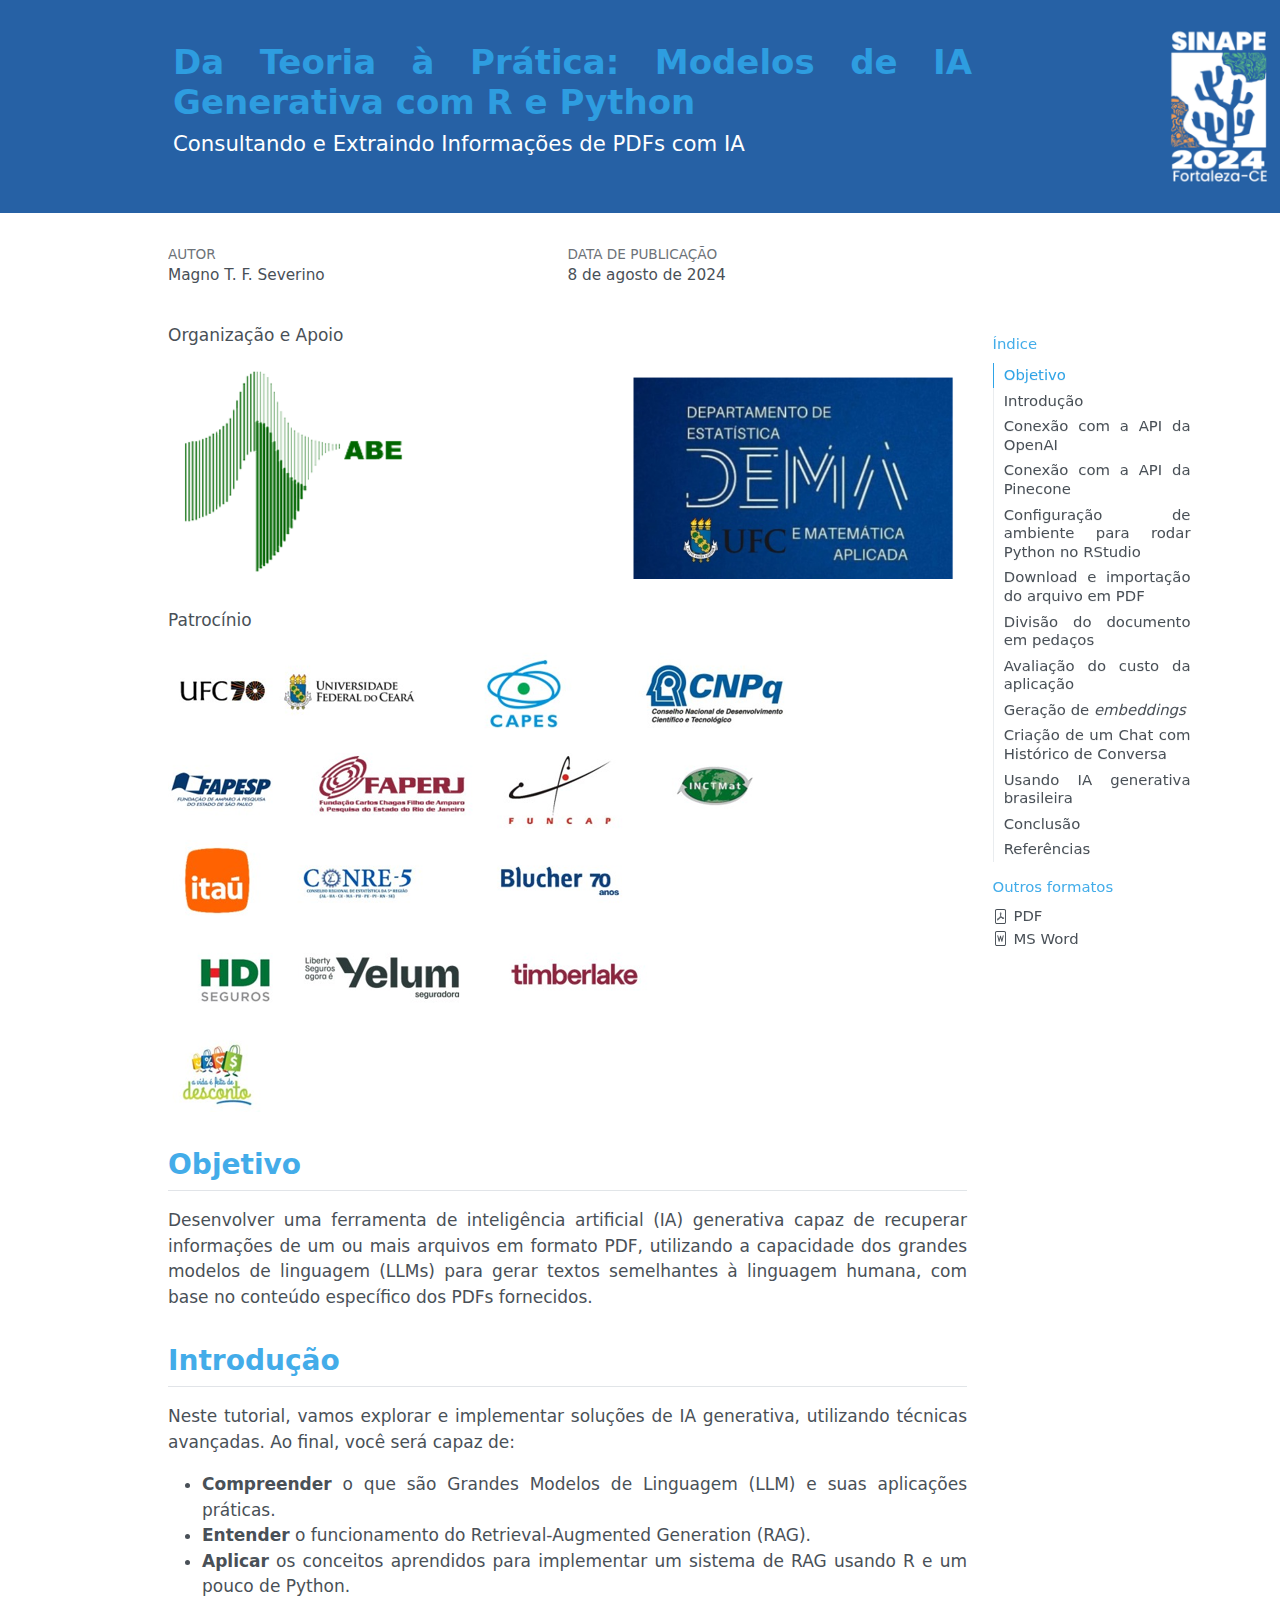
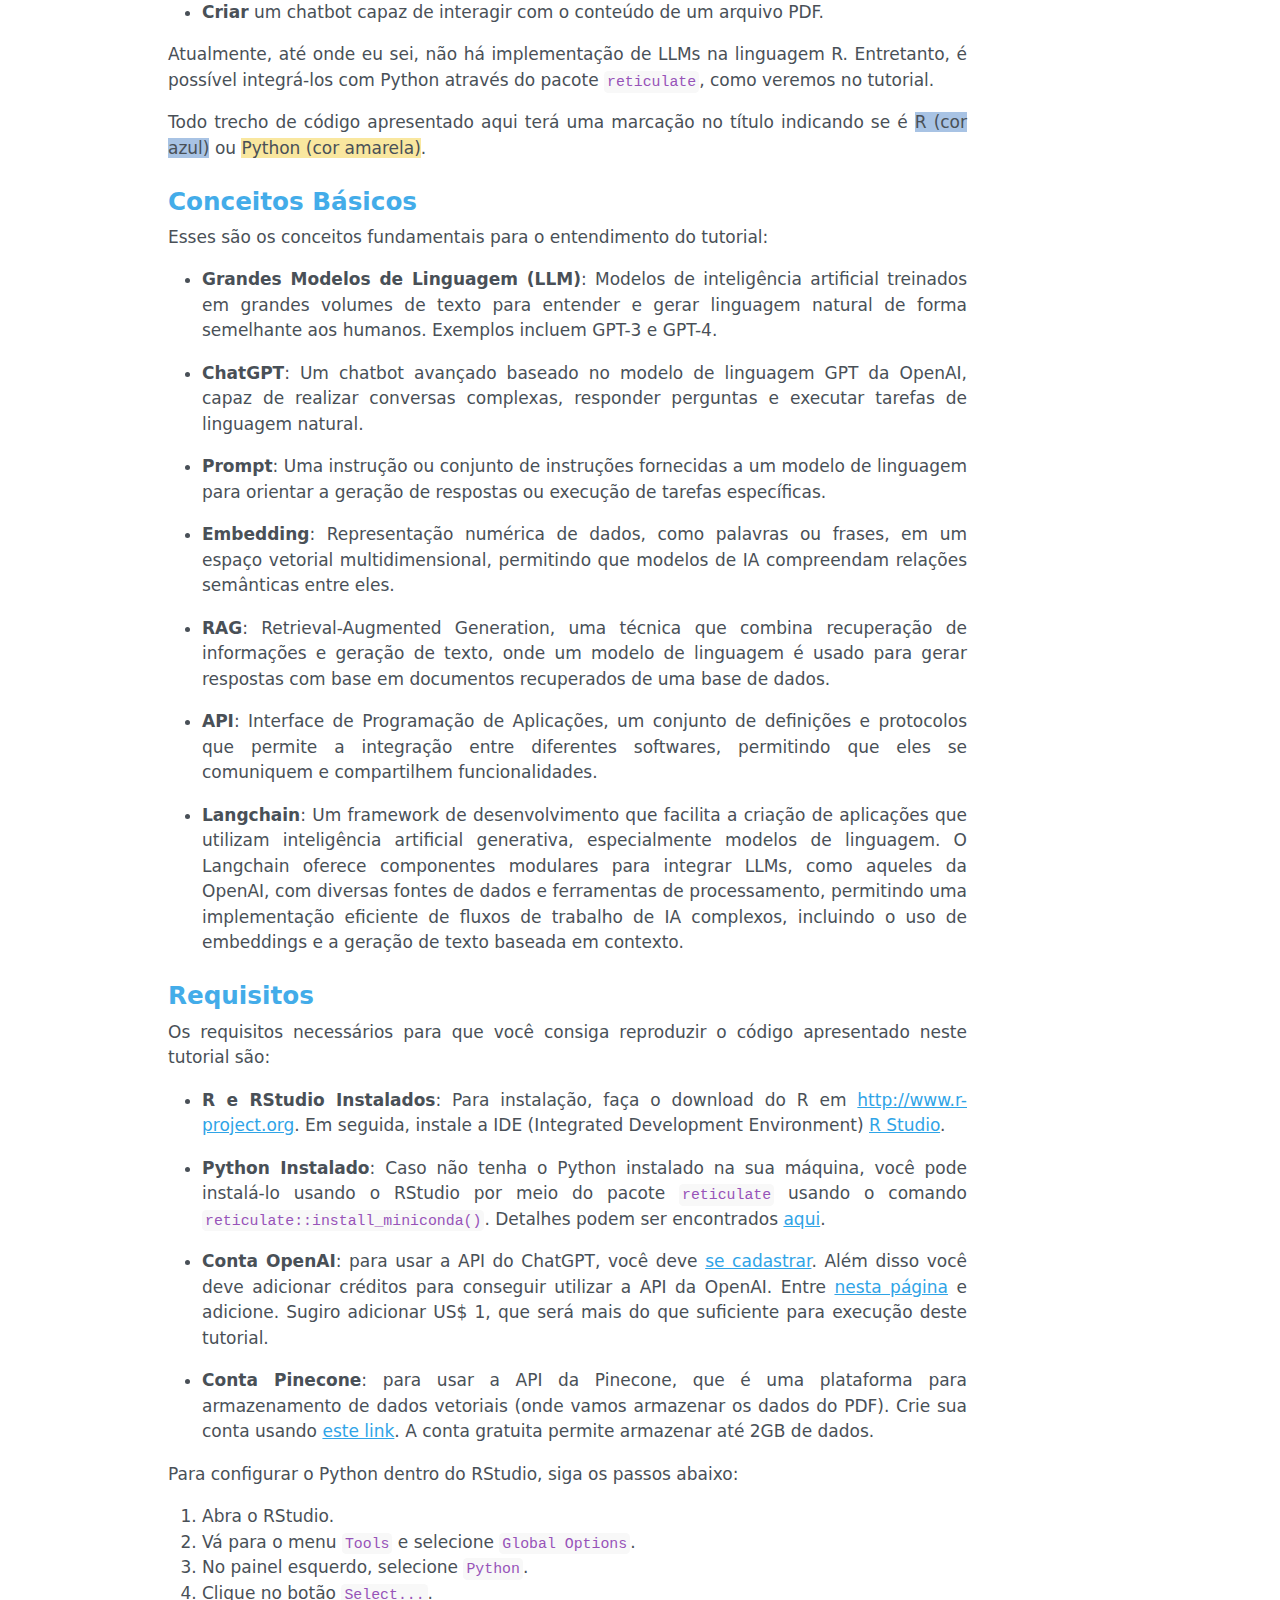
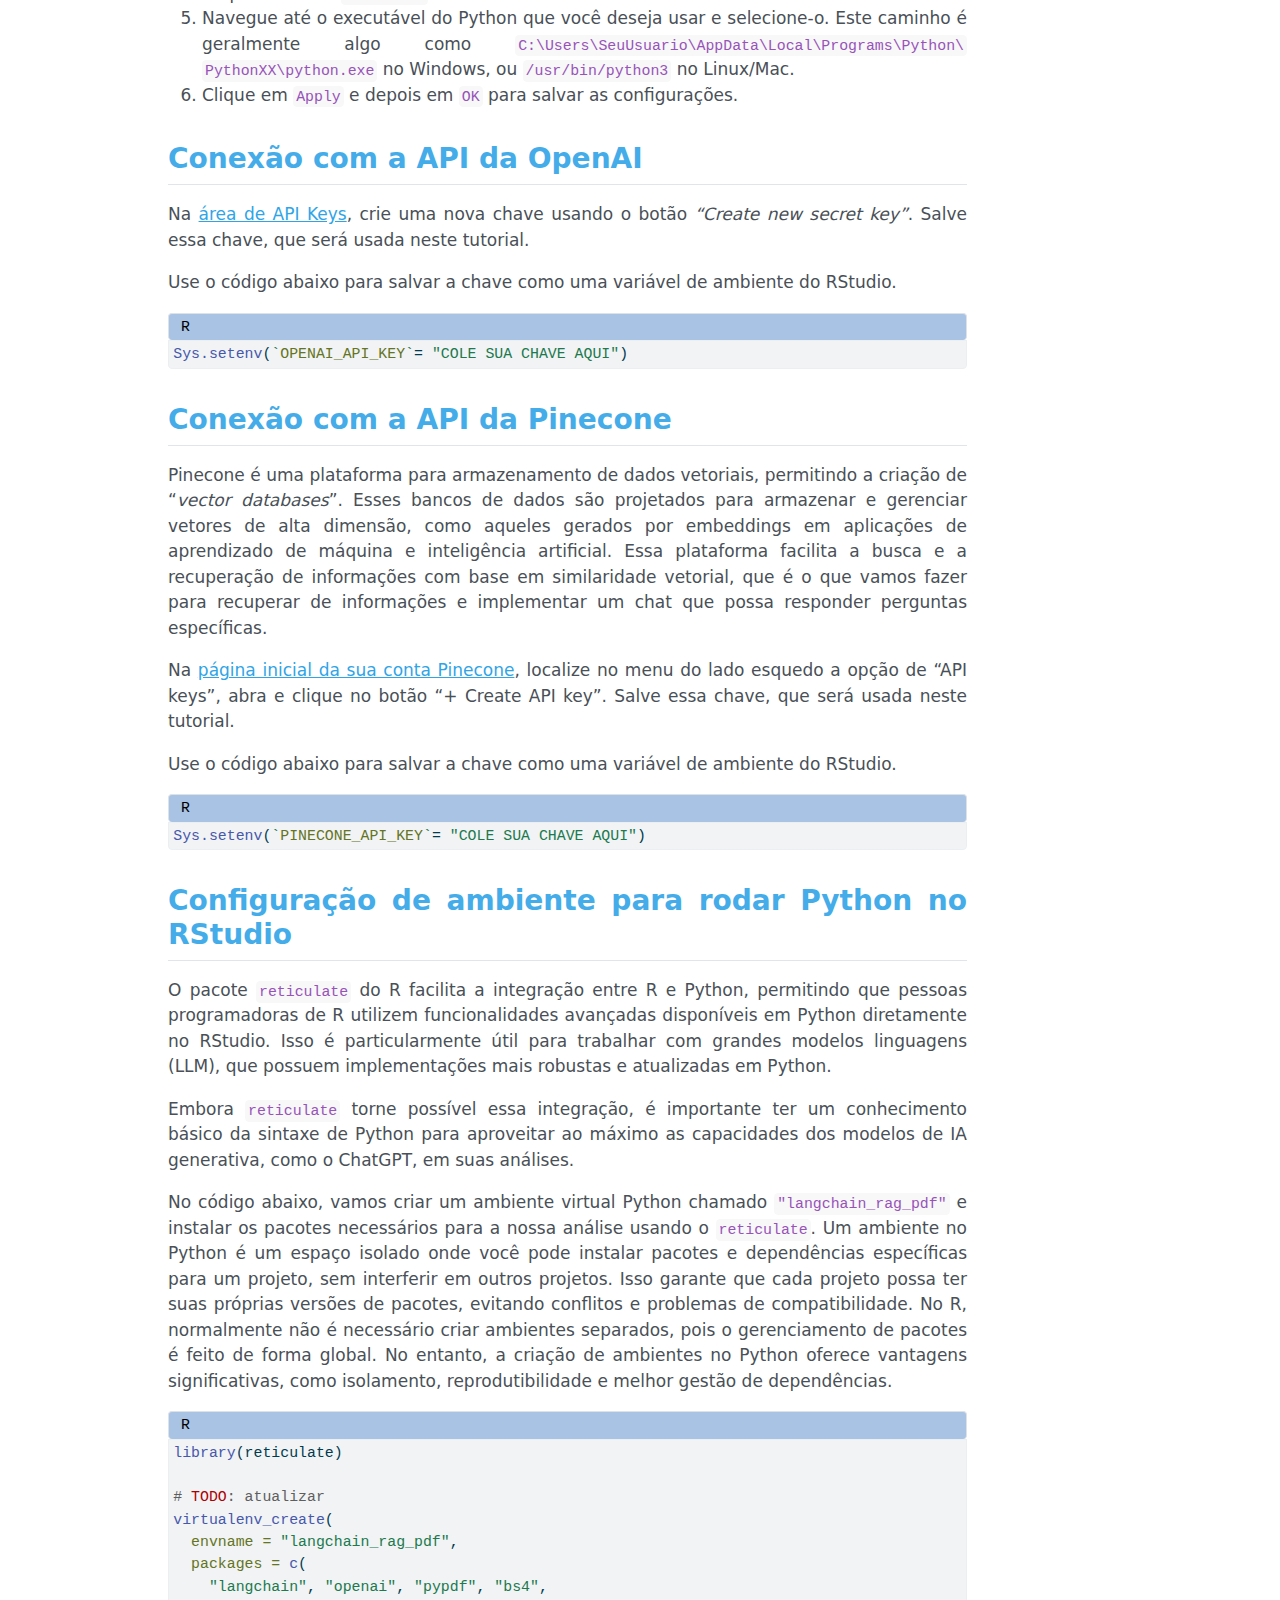
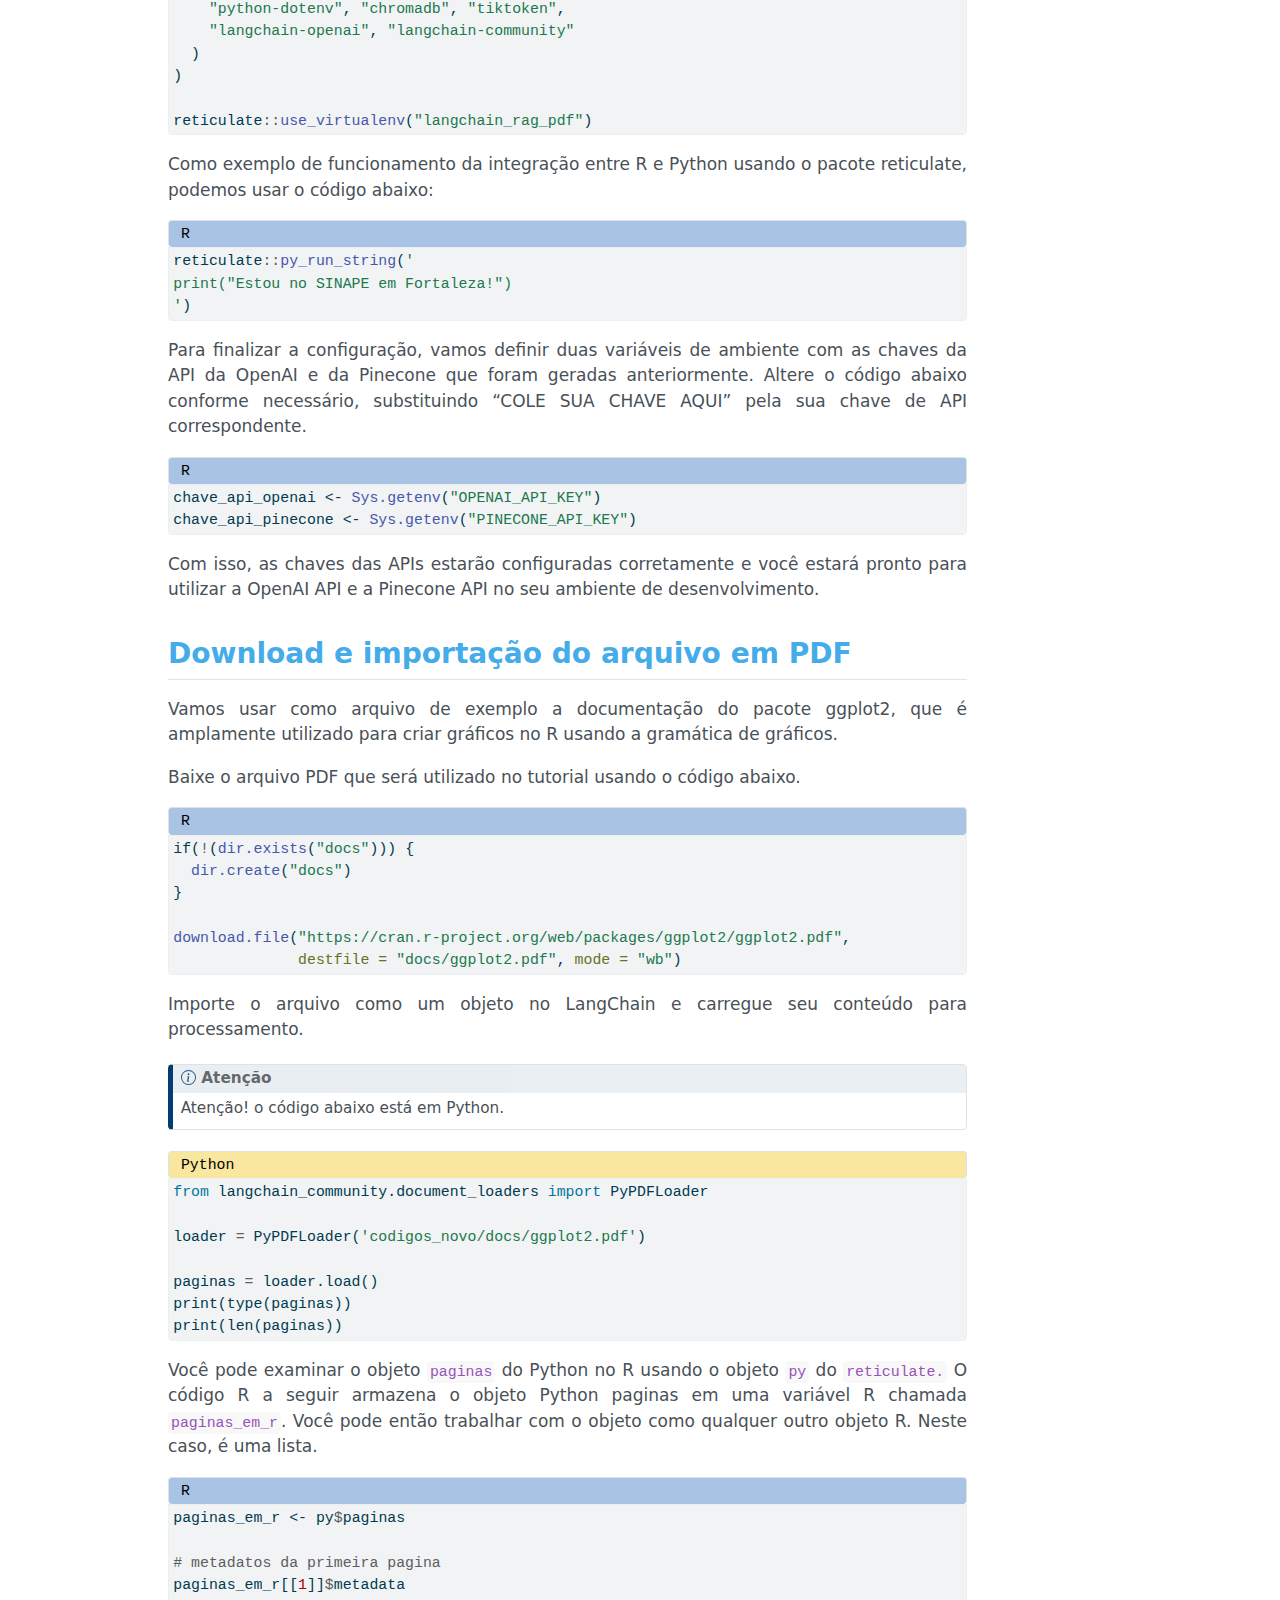
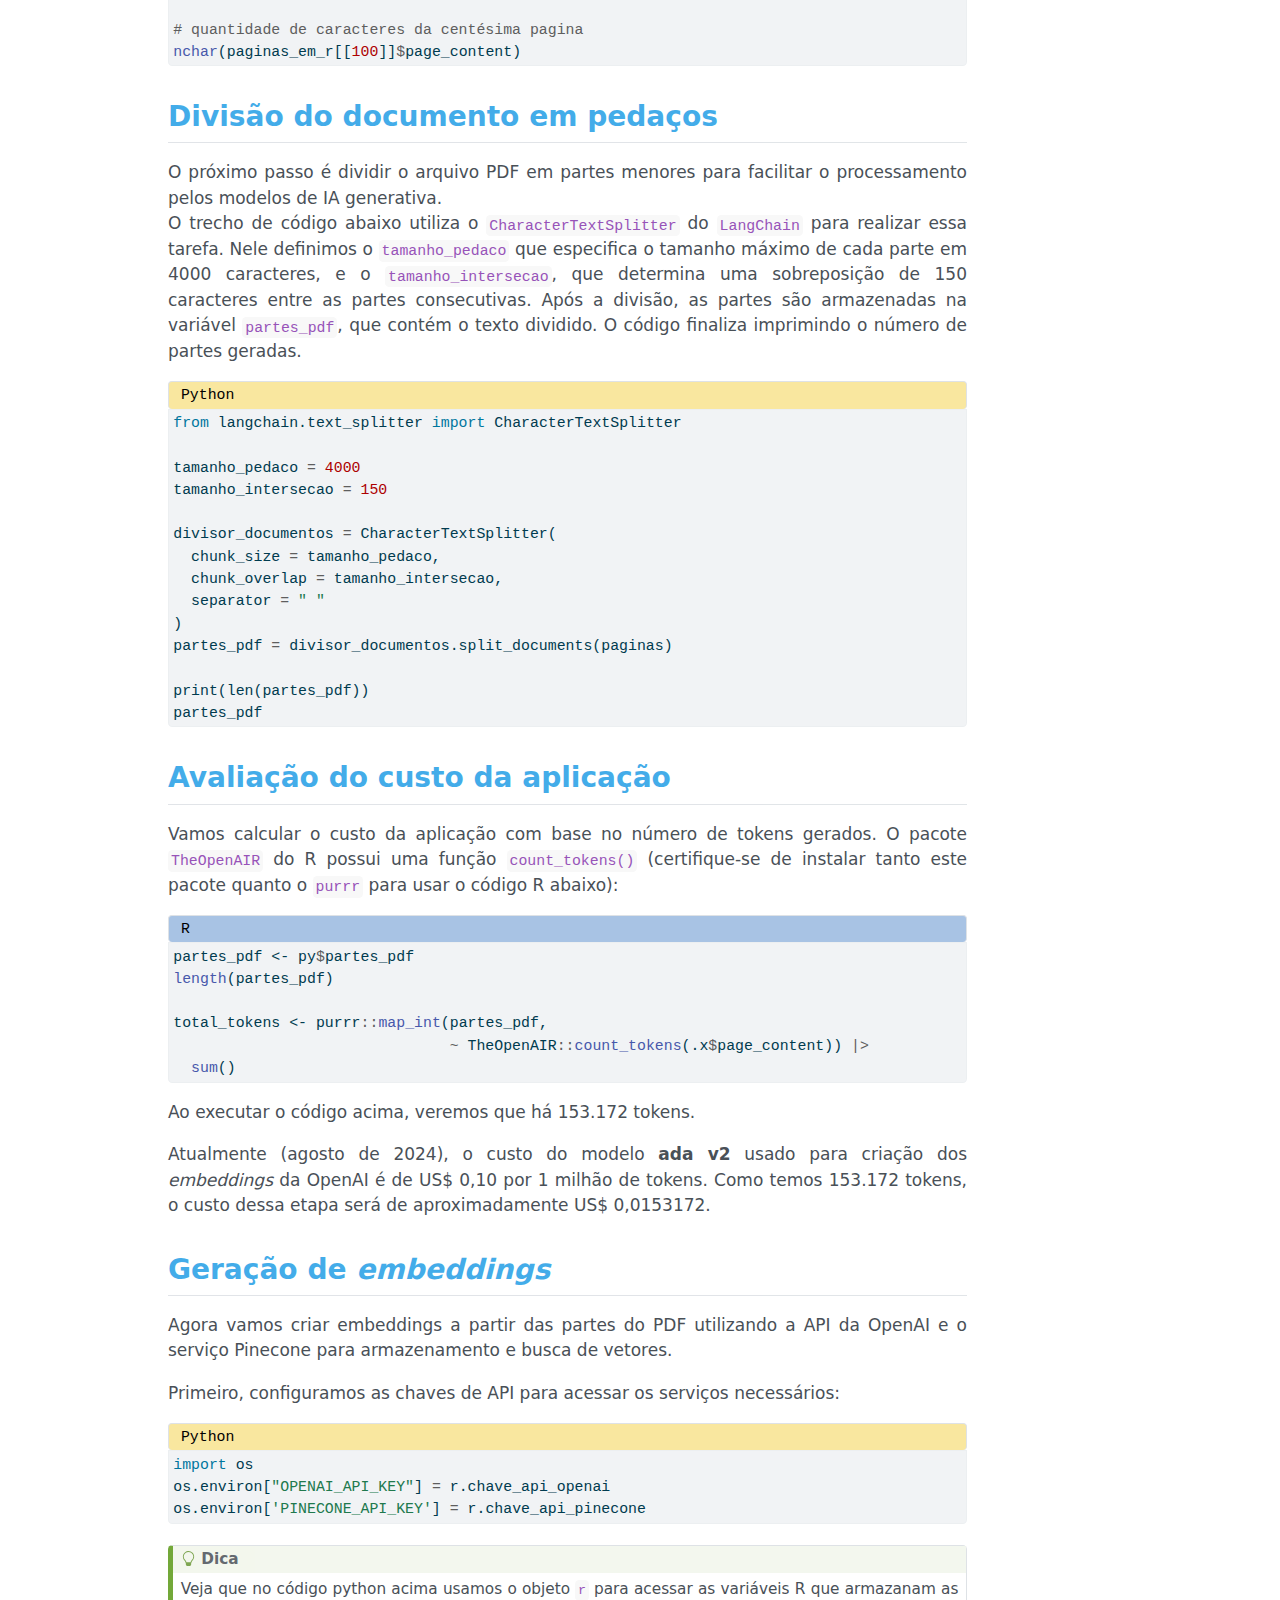
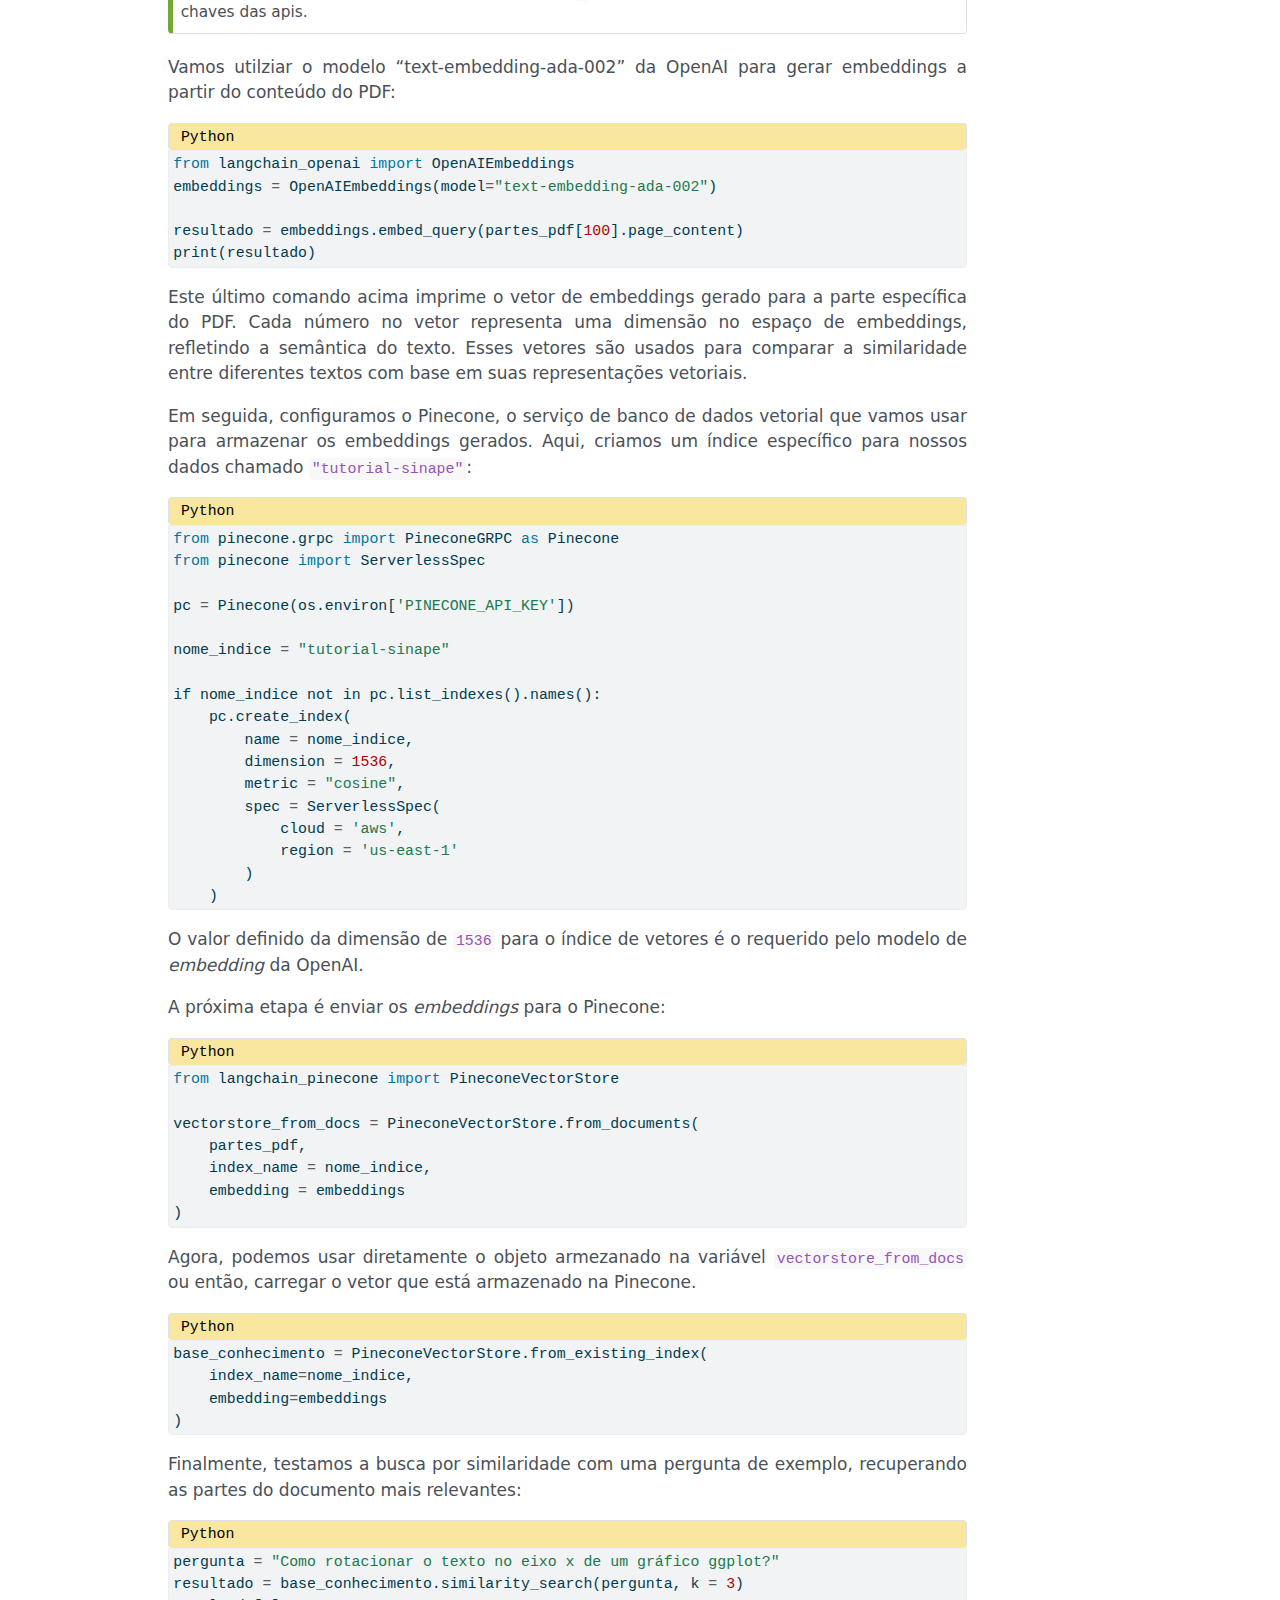
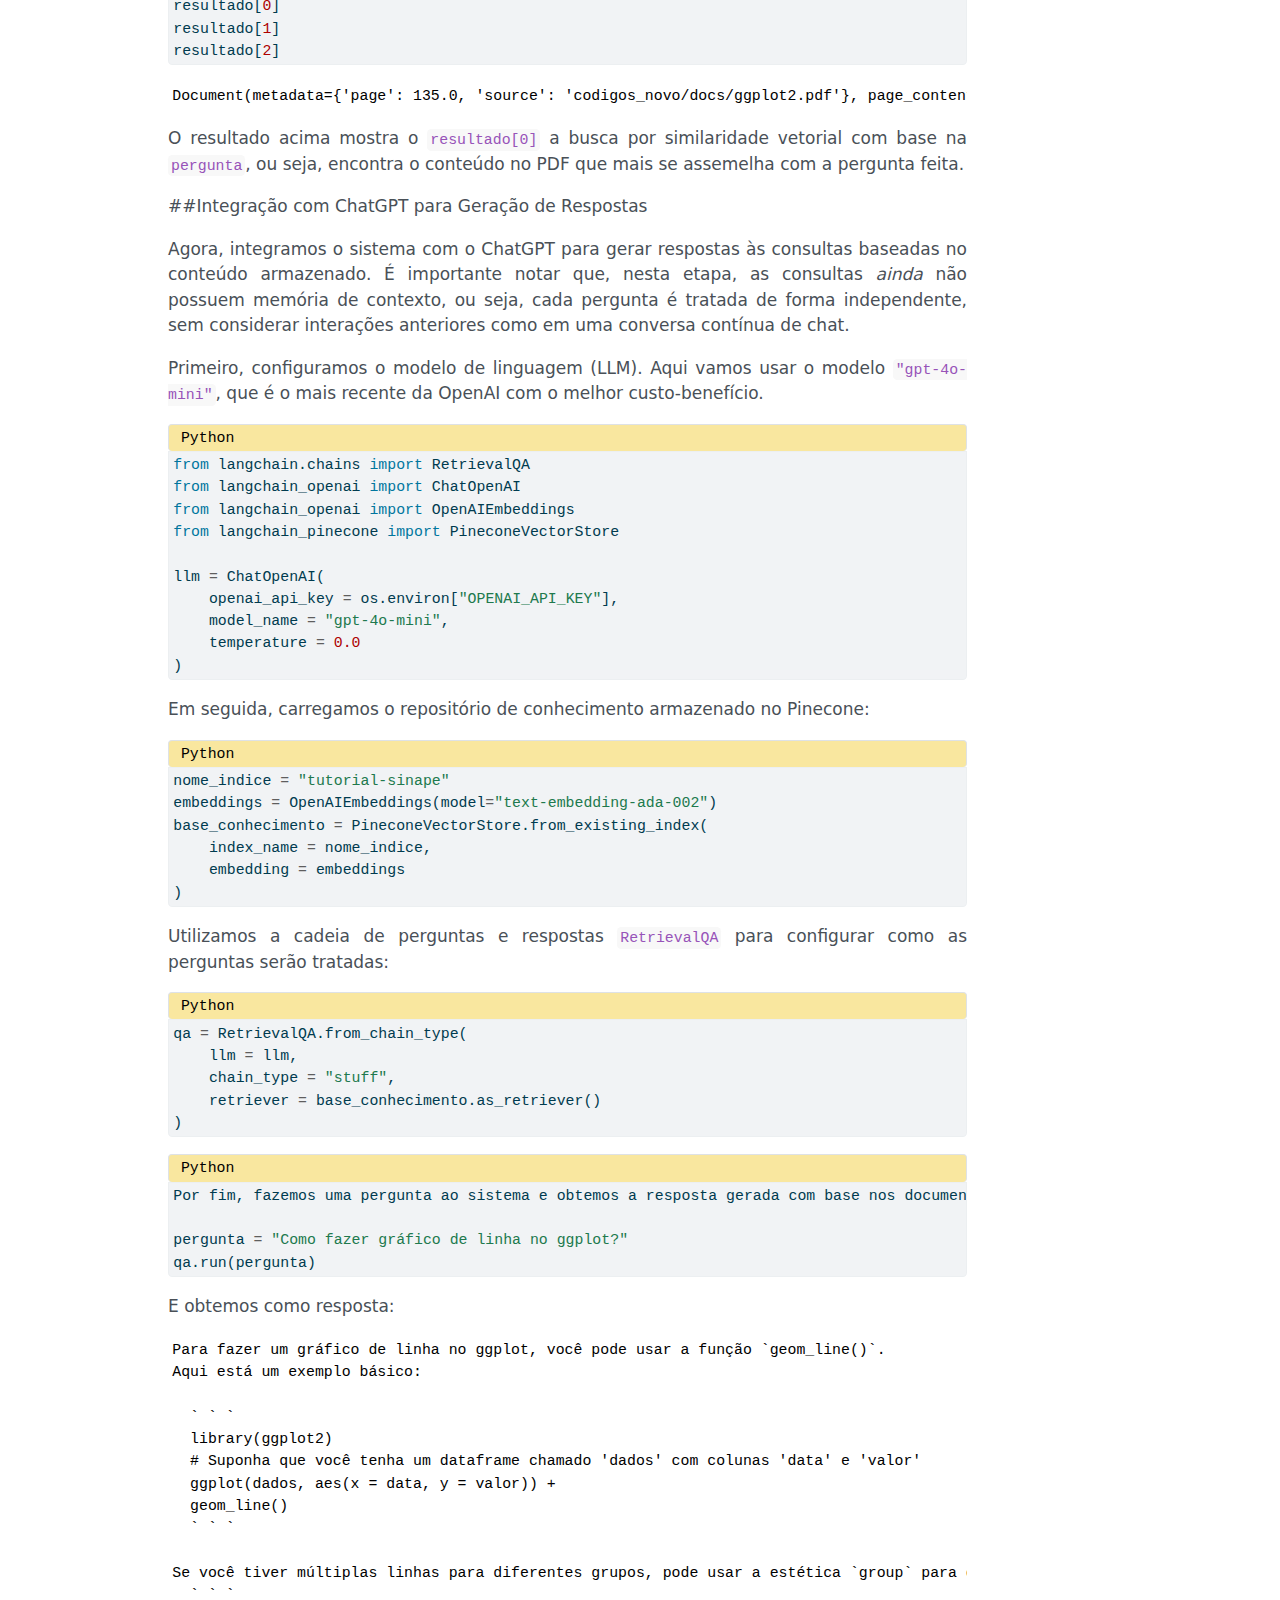
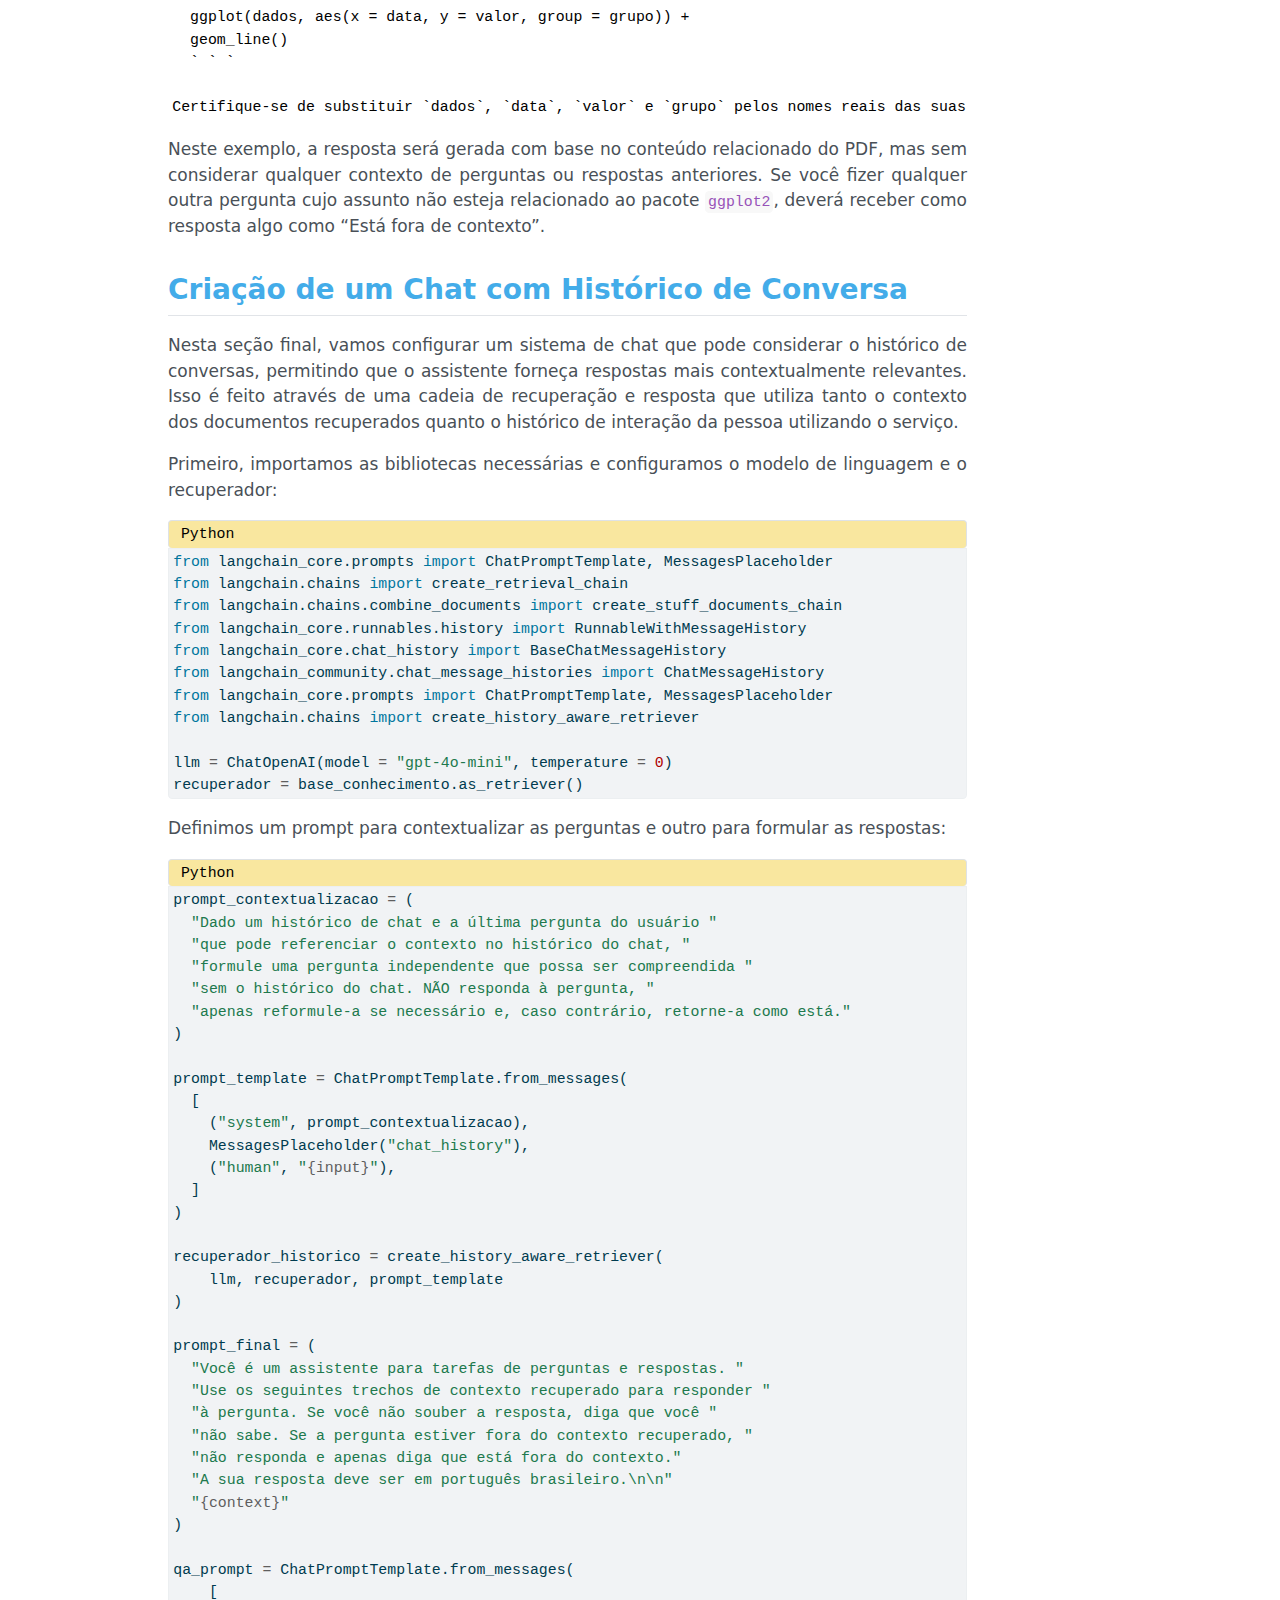
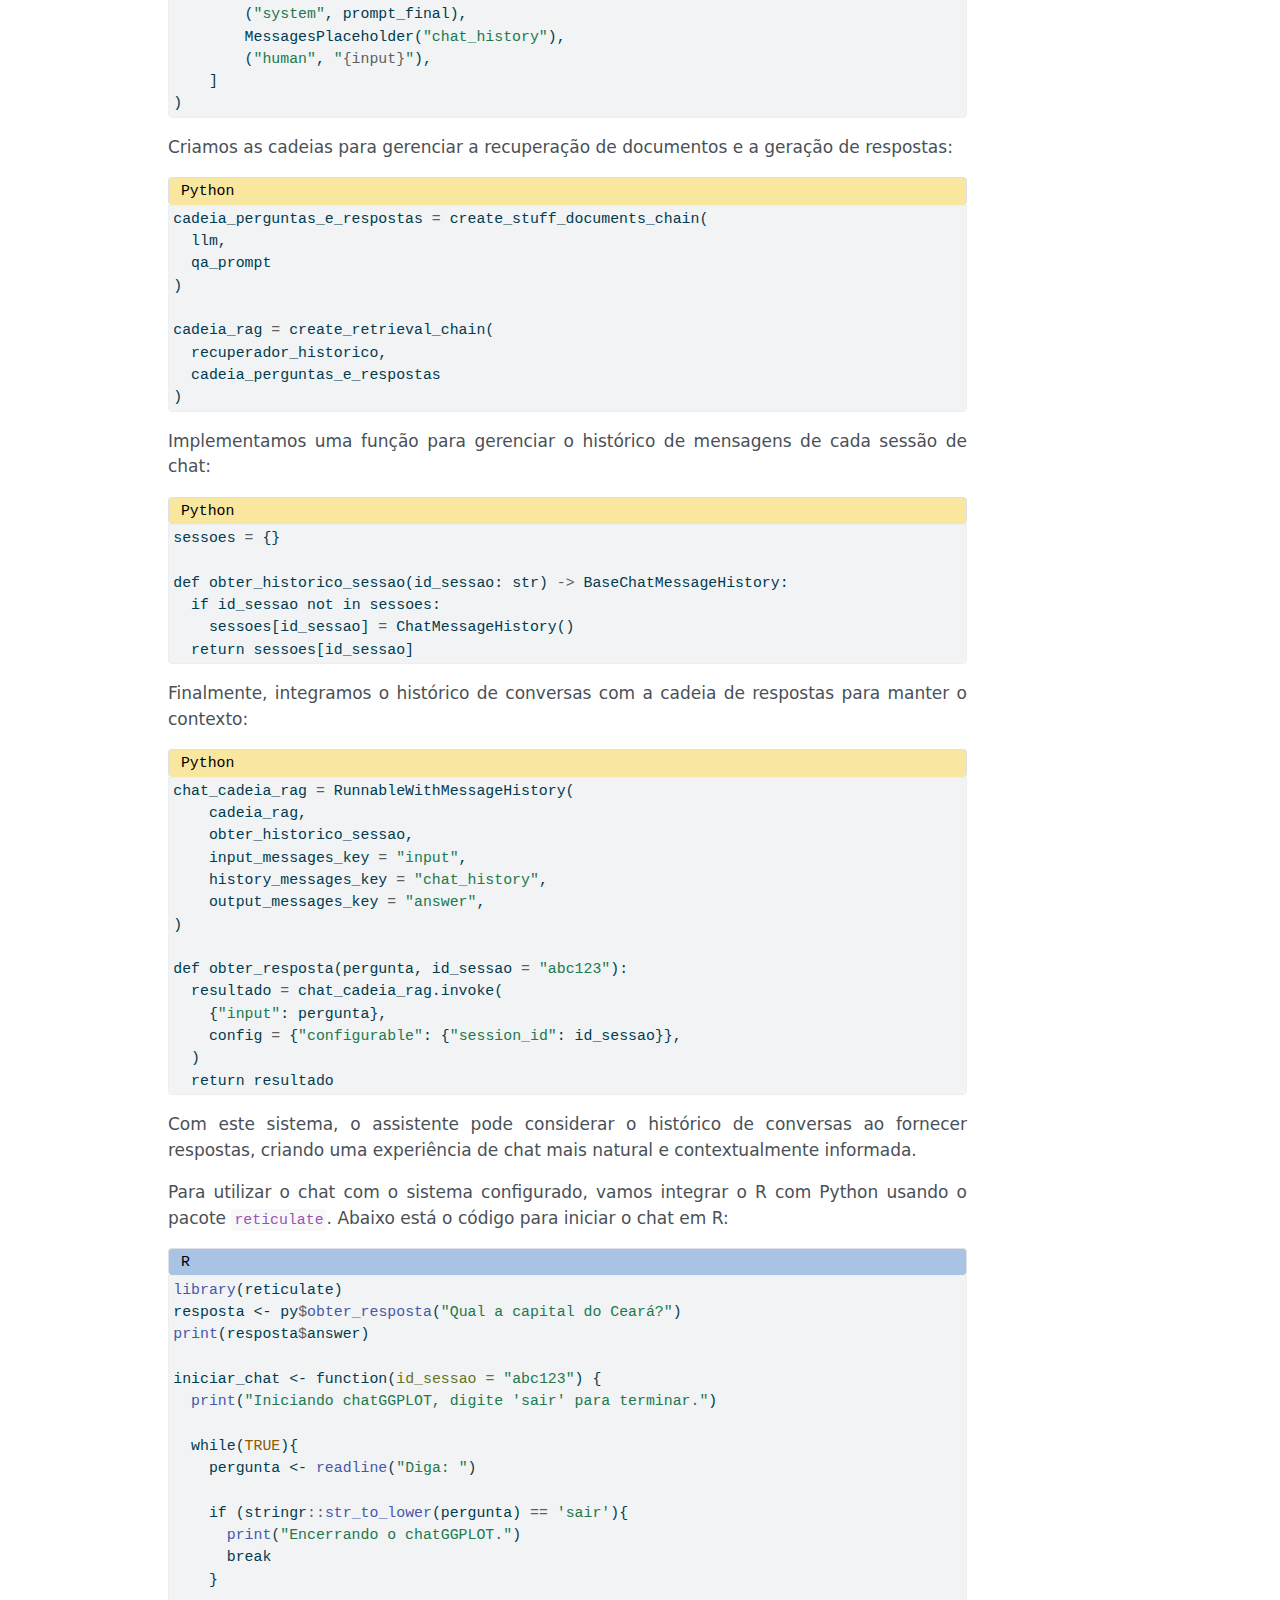
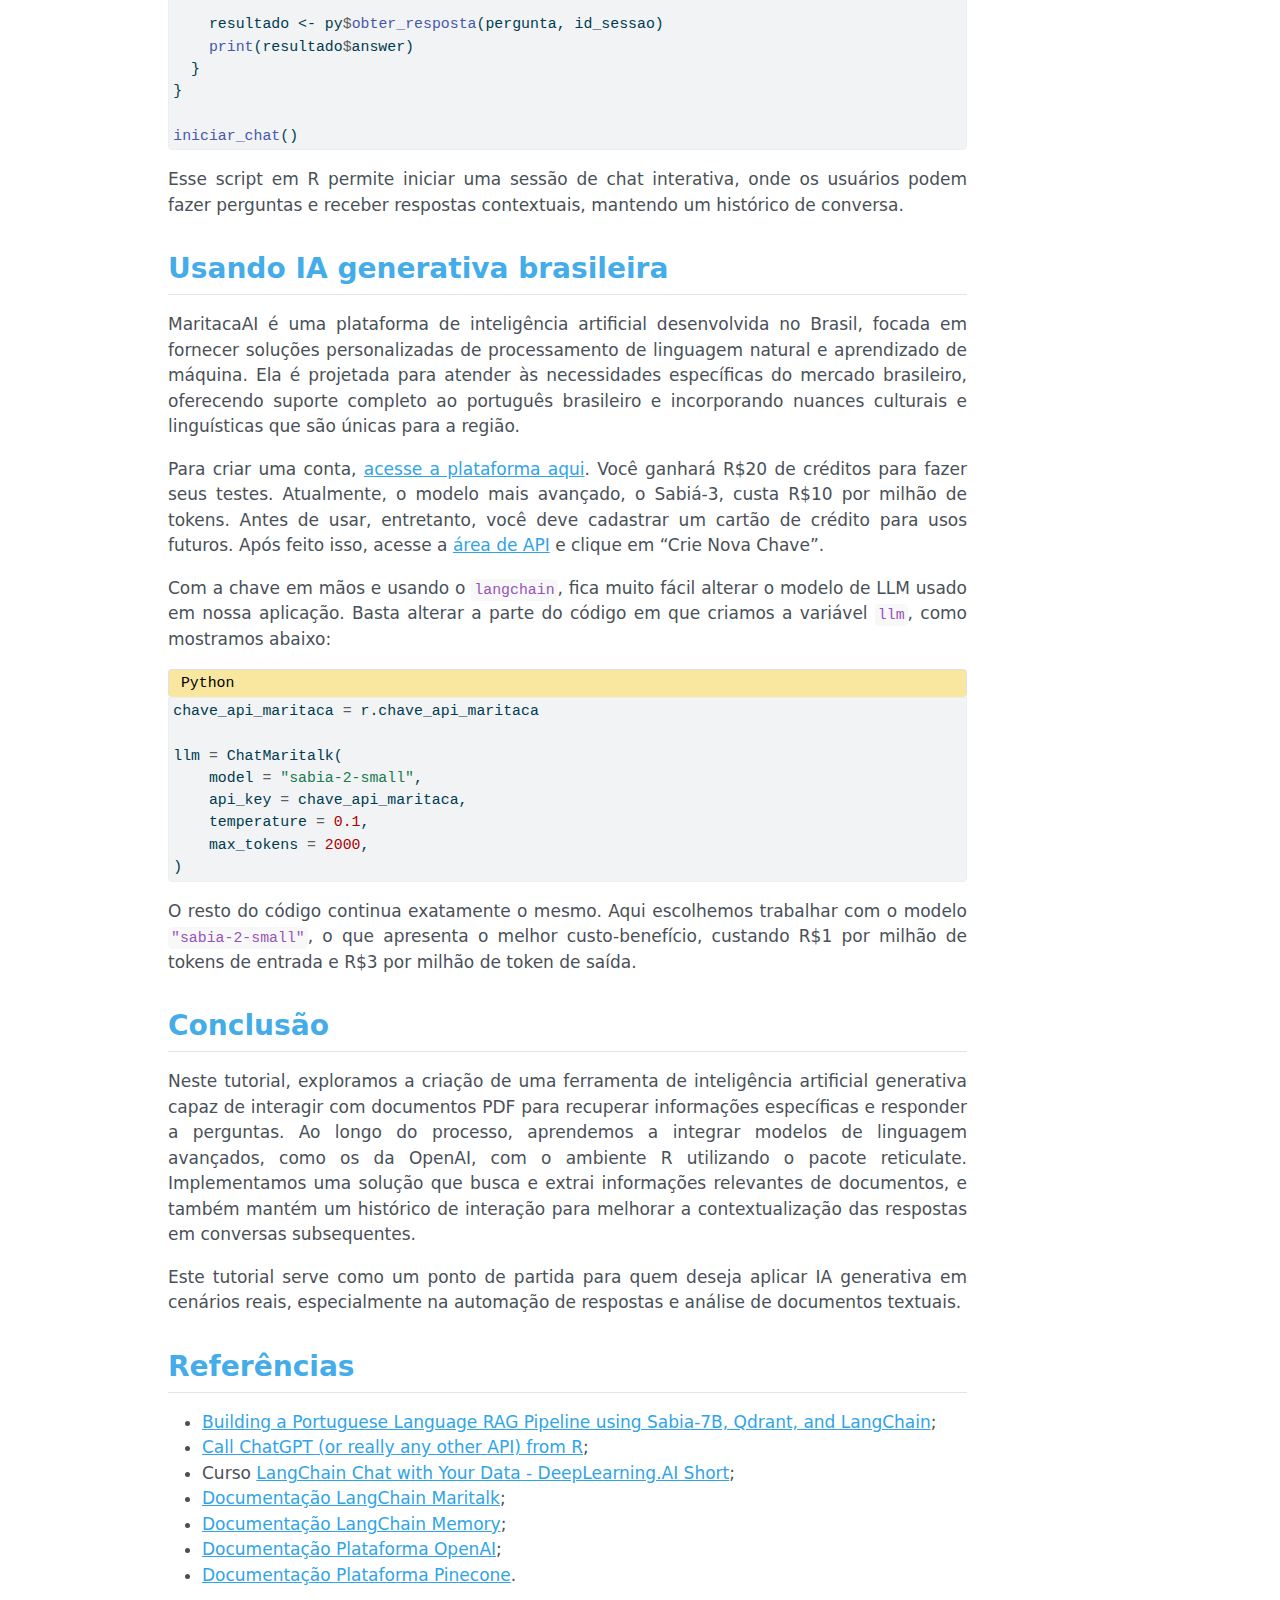
==== docs/index.html @ b79b962b "inclusao do maritaca ai no tutorial" ====
<!DOCTYPE html>
<html xmlns="http://www.w3.org/1999/xhtml" lang="pt" xml:lang="pt"><head>

<meta charset="utf-8">
<meta name="generator" content="quarto-1.3.433">

<meta name="viewport" content="width=device-width, initial-scale=1.0, user-scalable=yes">

<meta name="author" content="Magno T. F. Severino">

<title>Da Teoria à Prática: Modelos de IA Generativa com R e Python</title>
<style>
code{white-space: pre-wrap;}
span.smallcaps{font-variant: small-caps;}
div.columns{display: flex; gap: min(4vw, 1.5em);}
div.column{flex: auto; overflow-x: auto;}
div.hanging-indent{margin-left: 1.5em; text-indent: -1.5em;}
ul.task-list{list-style: none;}
ul.task-list li input[type="checkbox"] {
width: 0.8em;
margin: 0 0.8em 0.2em -1em;  vertical-align: middle;
}

pre > code.sourceCode { white-space: pre; position: relative; }
pre > code.sourceCode > span { display: inline-block; line-height: 1.25; }
pre > code.sourceCode > span:empty { height: 1.2em; }
.sourceCode { overflow: visible; }
code.sourceCode > span { color: inherit; text-decoration: inherit; }
div.sourceCode { margin: 1em 0; }
pre.sourceCode { margin: 0; }
@media screen {
div.sourceCode { overflow: auto; }
}
@media print {
pre > code.sourceCode { white-space: pre-wrap; }
pre > code.sourceCode > span { text-indent: -5em; padding-left: 5em; }
}
pre.numberSource code
{ counter-reset: source-line 0; }
pre.numberSource code > span
{ position: relative; left: -4em; counter-increment: source-line; }
pre.numberSource code > span > a:first-child::before
{ content: counter(source-line);
position: relative; left: -1em; text-align: right; vertical-align: baseline;
border: none; display: inline-block;
-webkit-touch-callout: none; -webkit-user-select: none;
-khtml-user-select: none; -moz-user-select: none;
-ms-user-select: none; user-select: none;
padding: 0 4px; width: 4em;
}
pre.numberSource { margin-left: 3em; padding-left: 4px; }
div.sourceCode
{ }
@media screen {
pre > code.sourceCode > span > a:first-child::before { text-decoration: underline; }
}
</style>


<script>/*!
 * clipboard.js v2.0.11
 * https://clipboardjs.com/
 *
 * Licensed MIT © Zeno Rocha
 */
!function(t,e){"object"==typeof exports&&"object"==typeof module?module.exports=e():"function"==typeof define&&define.amd?define([],e):"object"==typeof exports?exports.ClipboardJS=e():t.ClipboardJS=e()}(this,function(){return n={686:function(t,e,n){"use strict";n.d(e,{default:function(){return b}});var e=n(279),i=n.n(e),e=n(370),u=n.n(e),e=n(817),r=n.n(e);function c(t){try{return document.execCommand(t)}catch(t){return}}var a=function(t){t=r()(t);return c("cut"),t};function o(t,e){var n,o,t=(n=t,o="rtl"===document.documentElement.getAttribute("dir"),(t=document.createElement("textarea")).style.fontSize="12pt",t.style.border="0",t.style.padding="0",t.style.margin="0",t.style.position="absolute",t.style[o?"right":"left"]="-9999px",o=window.pageYOffset||document.documentElement.scrollTop,t.style.top="".concat(o,"px"),t.setAttribute("readonly",""),t.value=n,t);return e.container.appendChild(t),e=r()(t),c("copy"),t.remove(),e}var f=function(t){var e=1<arguments.length&&void 0!==arguments[1]?arguments[1]:{container:document.body},n="";return"string"==typeof t?n=o(t,e):t instanceof HTMLInputElement&&!["text","search","url","tel","password"].includes(null==t?void 0:t.type)?n=o(t.value,e):(n=r()(t),c("copy")),n};function l(t){return(l="function"==typeof Symbol&&"symbol"==typeof Symbol.iterator?function(t){return typeof t}:function(t){return t&&"function"==typeof Symbol&&t.constructor===Symbol&&t!==Symbol.prototype?"symbol":typeof t})(t)}var s=function(){var t=0<arguments.length&&void 0!==arguments[0]?arguments[0]:{},e=t.action,n=void 0===e?"copy":e,o=t.container,e=t.target,t=t.text;if("copy"!==n&&"cut"!==n)throw new Error('Invalid "action" value, use either "copy" or "cut"');if(void 0!==e){if(!e||"object"!==l(e)||1!==e.nodeType)throw new Error('Invalid "target" value, use a valid Element');if("copy"===n&&e.hasAttribute("disabled"))throw new Error('Invalid "target" attribute. Please use "readonly" instead of "disabled" attribute');if("cut"===n&&(e.hasAttribute("readonly")||e.hasAttribute("disabled")))throw new Error('Invalid "target" attribute. You can\'t cut text from elements with "readonly" or "disabled" attributes')}return t?f(t,{container:o}):e?"cut"===n?a(e):f(e,{container:o}):void 0};function p(t){return(p="function"==typeof Symbol&&"symbol"==typeof Symbol.iterator?function(t){return typeof t}:function(t){return t&&"function"==typeof Symbol&&t.constructor===Symbol&&t!==Symbol.prototype?"symbol":typeof t})(t)}function d(t,e){for(var n=0;n<e.length;n++){var o=e[n];o.enumerable=o.enumerable||!1,o.configurable=!0,"value"in o&&(o.writable=!0),Object.defineProperty(t,o.key,o)}}function y(t,e){return(y=Object.setPrototypeOf||function(t,e){return t.__proto__=e,t})(t,e)}function h(n){var o=function(){if("undefined"==typeof Reflect||!Reflect.construct)return!1;if(Reflect.construct.sham)return!1;if("function"==typeof Proxy)return!0;try{return Date.prototype.toString.call(Reflect.construct(Date,[],function(){})),!0}catch(t){return!1}}();return function(){var t,e=v(n);return t=o?(t=v(this).constructor,Reflect.construct(e,arguments,t)):e.apply(this,arguments),e=this,!(t=t)||"object"!==p(t)&&"function"!=typeof t?function(t){if(void 0!==t)return t;throw new ReferenceError("this hasn't been initialised - super() hasn't been called")}(e):t}}function v(t){return(v=Object.setPrototypeOf?Object.getPrototypeOf:function(t){return t.__proto__||Object.getPrototypeOf(t)})(t)}function m(t,e){t="data-clipboard-".concat(t);if(e.hasAttribute(t))return e.getAttribute(t)}var b=function(){!function(t,e){if("function"!=typeof e&&null!==e)throw new TypeError("Super expression must either be null or a function");t.prototype=Object.create(e&&e.prototype,{constructor:{value:t,writable:!0,configurable:!0}}),e&&y(t,e)}(r,i());var t,e,n,o=h(r);function r(t,e){var n;return function(t){if(!(t instanceof r))throw new TypeError("Cannot call a class as a function")}(this),(n=o.call(this)).resolveOptions(e),n.listenClick(t),n}return t=r,n=[{key:"copy",value:function(t){var e=1<arguments.length&&void 0!==arguments[1]?arguments[1]:{container:document.body};return f(t,e)}},{key:"cut",value:function(t){return a(t)}},{key:"isSupported",value:function(){var t=0<arguments.length&&void 0!==arguments[0]?arguments[0]:["copy","cut"],t="string"==typeof t?[t]:t,e=!!document.queryCommandSupported;return t.forEach(function(t){e=e&&!!document.queryCommandSupported(t)}),e}}],(e=[{key:"resolveOptions",value:function(){var t=0<arguments.length&&void 0!==arguments[0]?arguments[0]:{};this.action="function"==typeof t.action?t.action:this.defaultAction,this.target="function"==typeof t.target?t.target:this.defaultTarget,this.text="function"==typeof t.text?t.text:this.defaultText,this.container="object"===p(t.container)?t.container:document.body}},{key:"listenClick",value:function(t){var e=this;this.listener=u()(t,"click",function(t){return e.onClick(t)})}},{key:"onClick",value:function(t){var e=t.delegateTarget||t.currentTarget,n=this.action(e)||"copy",t=s({action:n,container:this.container,target:this.target(e),text:this.text(e)});this.emit(t?"success":"error",{action:n,text:t,trigger:e,clearSelection:function(){e&&e.focus(),window.getSelection().removeAllRanges()}})}},{key:"defaultAction",value:function(t){return m("action",t)}},{key:"defaultTarget",value:function(t){t=m("target",t);if(t)return document.querySelector(t)}},{key:"defaultText",value:function(t){return m("text",t)}},{key:"destroy",value:function(){this.listener.destroy()}}])&&d(t.prototype,e),n&&d(t,n),r}()},828:function(t){var e;"undefined"==typeof Element||Element.prototype.matches||((e=Element.prototype).matches=e.matchesSelector||e.mozMatchesSelector||e.msMatchesSelector||e.oMatchesSelector||e.webkitMatchesSelector),t.exports=function(t,e){for(;t&&9!==t.nodeType;){if("function"==typeof t.matches&&t.matches(e))return t;t=t.parentNode}}},438:function(t,e,n){var u=n(828);function i(t,e,n,o,r){var i=function(e,n,t,o){return function(t){t.delegateTarget=u(t.target,n),t.delegateTarget&&o.call(e,t)}}.apply(this,arguments);return t.addEventListener(n,i,r),{destroy:function(){t.removeEventListener(n,i,r)}}}t.exports=function(t,e,n,o,r){return"function"==typeof t.addEventListener?i.apply(null,arguments):"function"==typeof n?i.bind(null,document).apply(null,arguments):("string"==typeof t&&(t=document.querySelectorAll(t)),Array.prototype.map.call(t,function(t){return i(t,e,n,o,r)}))}},879:function(t,n){n.node=function(t){return void 0!==t&&t instanceof HTMLElement&&1===t.nodeType},n.nodeList=function(t){var e=Object.prototype.toString.call(t);return void 0!==t&&("[object NodeList]"===e||"[object HTMLCollection]"===e)&&"length"in t&&(0===t.length||n.node(t[0]))},n.string=function(t){return"string"==typeof t||t instanceof String},n.fn=function(t){return"[object Function]"===Object.prototype.toString.call(t)}},370:function(t,e,n){var f=n(879),l=n(438);t.exports=function(t,e,n){if(!t&&!e&&!n)throw new Error("Missing required arguments");if(!f.string(e))throw new TypeError("Second argument must be a String");if(!f.fn(n))throw new TypeError("Third argument must be a Function");if(f.node(t))return c=e,a=n,(u=t).addEventListener(c,a),{destroy:function(){u.removeEventListener(c,a)}};if(f.nodeList(t))return o=t,r=e,i=n,Array.prototype.forEach.call(o,function(t){t.addEventListener(r,i)}),{destroy:function(){Array.prototype.forEach.call(o,function(t){t.removeEventListener(r,i)})}};if(f.string(t))return t=t,e=e,n=n,l(document.body,t,e,n);throw new TypeError("First argument must be a String, HTMLElement, HTMLCollection, or NodeList");var o,r,i,u,c,a}},817:function(t){t.exports=function(t){var e,n="SELECT"===t.nodeName?(t.focus(),t.value):"INPUT"===t.nodeName||"TEXTAREA"===t.nodeName?((e=t.hasAttribute("readonly"))||t.setAttribute("readonly",""),t.select(),t.setSelectionRange(0,t.value.length),e||t.removeAttribute("readonly"),t.value):(t.hasAttribute("contenteditable")&&t.focus(),n=window.getSelection(),(e=document.createRange()).selectNodeContents(t),n.removeAllRanges(),n.addRange(e),n.toString());return n}},279:function(t){function e(){}e.prototype={on:function(t,e,n){var o=this.e||(this.e={});return(o[t]||(o[t]=[])).push({fn:e,ctx:n}),this},once:function(t,e,n){var o=this;function r(){o.off(t,r),e.apply(n,arguments)}return r._=e,this.on(t,r,n)},emit:function(t){for(var e=[].slice.call(arguments,1),n=((this.e||(this.e={}))[t]||[]).slice(),o=0,r=n.length;o<r;o++)n[o].fn.apply(n[o].ctx,e);return this},off:function(t,e){var n=this.e||(this.e={}),o=n[t],r=[];if(o&&e)for(var i=0,u=o.length;i<u;i++)o[i].fn!==e&&o[i].fn._!==e&&r.push(o[i]);return r.length?n[t]=r:delete n[t],this}},t.exports=e,t.exports.TinyEmitter=e}},r={},o.n=function(t){var e=t&&t.__esModule?function(){return t.default}:function(){return t};return o.d(e,{a:e}),e},o.d=function(t,e){for(var n in e)o.o(e,n)&&!o.o(t,n)&&Object.defineProperty(t,n,{enumerable:!0,get:e[n]})},o.o=function(t,e){return Object.prototype.hasOwnProperty.call(t,e)},o(686).default;function o(t){if(r[t])return r[t].exports;var e=r[t]={exports:{}};return n[t](e,e.exports,o),e.exports}var n,r});</script>
<script>const sectionChanged = new CustomEvent("quarto-sectionChanged", {
  detail: {},
  bubbles: true,
  cancelable: false,
  composed: false,
});

const layoutMarginEls = () => {
  // Find any conflicting margin elements and add margins to the
  // top to prevent overlap
  const marginChildren = window.document.querySelectorAll(
    ".column-margin.column-container > * "
  );

  let lastBottom = 0;
  for (const marginChild of marginChildren) {
    if (marginChild.offsetParent !== null) {
      // clear the top margin so we recompute it
      marginChild.style.marginTop = null;
      const top = marginChild.getBoundingClientRect().top + window.scrollY;
      console.log({
        childtop: marginChild.getBoundingClientRect().top,
        scroll: window.scrollY,
        top,
        lastBottom,
      });
      if (top < lastBottom) {
        const margin = lastBottom - top;
        marginChild.style.marginTop = `${margin}px`;
      }
      const styles = window.getComputedStyle(marginChild);
      const marginTop = parseFloat(styles["marginTop"]);

      console.log({
        top,
        height: marginChild.getBoundingClientRect().height,
        marginTop,
        total: top + marginChild.getBoundingClientRect().height + marginTop,
      });
      lastBottom = top + marginChild.getBoundingClientRect().height + marginTop;
    }
  }
};

window.document.addEventListener("DOMContentLoaded", function (_event) {
  // Recompute the position of margin elements anytime the body size changes
  if (window.ResizeObserver) {
    const resizeObserver = new window.ResizeObserver(
      throttle(layoutMarginEls, 50)
    );
    resizeObserver.observe(window.document.body);
  }

  const tocEl = window.document.querySelector('nav.toc-active[role="doc-toc"]');
  const sidebarEl = window.document.getElementById("quarto-sidebar");
  const leftTocEl = window.document.getElementById("quarto-sidebar-toc-left");
  const marginSidebarEl = window.document.getElementById(
    "quarto-margin-sidebar"
  );
  // function to determine whether the element has a previous sibling that is active
  const prevSiblingIsActiveLink = (el) => {
    const sibling = el.previousElementSibling;
    if (sibling && sibling.tagName === "A") {
      return sibling.classList.contains("active");
    } else {
      return false;
    }
  };

  // fire slideEnter for bootstrap tab activations (for htmlwidget resize behavior)
  function fireSlideEnter(e) {
    const event = window.document.createEvent("Event");
    event.initEvent("slideenter", true, true);
    window.document.dispatchEvent(event);
  }
  const tabs = window.document.querySelectorAll('a[data-bs-toggle="tab"]');
  tabs.forEach((tab) => {
    tab.addEventListener("shown.bs.tab", fireSlideEnter);
  });

  // fire slideEnter for tabby tab activations (for htmlwidget resize behavior)
  document.addEventListener("tabby", fireSlideEnter, false);

  // Track scrolling and mark TOC links as active
  // get table of contents and sidebar (bail if we don't have at least one)
  const tocLinks = tocEl
    ? [...tocEl.querySelectorAll("a[data-scroll-target]")]
    : [];
  const makeActive = (link) => tocLinks[link].classList.add("active");
  const removeActive = (link) => tocLinks[link].classList.remove("active");
  const removeAllActive = () =>
    [...Array(tocLinks.length).keys()].forEach((link) => removeActive(link));

  // activate the anchor for a section associated with this TOC entry
  tocLinks.forEach((link) => {
    link.addEventListener("click", () => {
      if (link.href.indexOf("#") !== -1) {
        const anchor = link.href.split("#")[1];
        const heading = window.document.querySelector(
          `[data-anchor-id=${anchor}]`
        );
        if (heading) {
          // Add the class
          heading.classList.add("reveal-anchorjs-link");

          // function to show the anchor
          const handleMouseout = () => {
            heading.classList.remove("reveal-anchorjs-link");
            heading.removeEventListener("mouseout", handleMouseout);
          };

          // add a function to clear the anchor when the user mouses out of it
          heading.addEventListener("mouseout", handleMouseout);
        }
      }
    });
  });

  const sections = tocLinks.map((link) => {
    const target = link.getAttribute("data-scroll-target");
    if (target.startsWith("#")) {
      return window.document.getElementById(decodeURI(`${target.slice(1)}`));
    } else {
      return window.document.querySelector(decodeURI(`${target}`));
    }
  });

  const sectionMargin = 200;
  let currentActive = 0;
  // track whether we've initialized state the first time
  let init = false;

  const updateActiveLink = () => {
    // The index from bottom to top (e.g. reversed list)
    let sectionIndex = -1;
    if (
      window.innerHeight + window.pageYOffset >=
      window.document.body.offsetHeight
    ) {
      sectionIndex = 0;
    } else {
      sectionIndex = [...sections].reverse().findIndex((section) => {
        if (section) {
          return window.pageYOffset >= section.offsetTop - sectionMargin;
        } else {
          return false;
        }
      });
    }
    if (sectionIndex > -1) {
      const current = sections.length - sectionIndex - 1;
      if (current !== currentActive) {
        removeAllActive();
        currentActive = current;
        makeActive(current);
        if (init) {
          window.dispatchEvent(sectionChanged);
        }
        init = true;
      }
    }
  };

  const inHiddenRegion = (top, bottom, hiddenRegions) => {
    for (const region of hiddenRegions) {
      if (top <= region.bottom && bottom >= region.top) {
        return true;
      }
    }
    return false;
  };

  const categorySelector = "header.quarto-title-block .quarto-category";
  const activateCategories = (href) => {
    // Find any categories
    // Surround them with a link pointing back to:
    // #category=Authoring
    try {
      const categoryEls = window.document.querySelectorAll(categorySelector);
      for (const categoryEl of categoryEls) {
        const categoryText = categoryEl.textContent;
        if (categoryText) {
          const link = `${href}#category=${encodeURIComponent(categoryText)}`;
          const linkEl = window.document.createElement("a");
          linkEl.setAttribute("href", link);
          for (const child of categoryEl.childNodes) {
            linkEl.append(child);
          }
          categoryEl.appendChild(linkEl);
        }
      }
    } catch {
      // Ignore errors
    }
  };
  function hasTitleCategories() {
    return window.document.querySelector(categorySelector) !== null;
  }

  function offsetRelativeUrl(url) {
    const offset = getMeta("quarto:offset");
    return offset ? offset + url : url;
  }

  function offsetAbsoluteUrl(url) {
    const offset = getMeta("quarto:offset");
    const baseUrl = new URL(offset, window.location);

    const projRelativeUrl = url.replace(baseUrl, "");
    if (projRelativeUrl.startsWith("/")) {
      return projRelativeUrl;
    } else {
      return "/" + projRelativeUrl;
    }
  }

  // read a meta tag value
  function getMeta(metaName) {
    const metas = window.document.getElementsByTagName("meta");
    for (let i = 0; i < metas.length; i++) {
      if (metas[i].getAttribute("name") === metaName) {
        return metas[i].getAttribute("content");
      }
    }
    return "";
  }

  async function findAndActivateCategories() {
    const currentPagePath = offsetAbsoluteUrl(window.location.href);
    const response = await fetch(offsetRelativeUrl("listings.json"));
    if (response.status == 200) {
      return response.json().then(function (listingPaths) {
        const listingHrefs = [];
        for (const listingPath of listingPaths) {
          const pathWithoutLeadingSlash = listingPath.listing.substring(1);
          for (const item of listingPath.items) {
            if (
              item === currentPagePath ||
              item === currentPagePath + "index.html"
            ) {
              // Resolve this path against the offset to be sure
              // we already are using the correct path to the listing
              // (this adjusts the listing urls to be rooted against
              // whatever root the page is actually running against)
              const relative = offsetRelativeUrl(pathWithoutLeadingSlash);
              const baseUrl = window.location;
              const resolvedPath = new URL(relative, baseUrl);
              listingHrefs.push(resolvedPath.pathname);
              break;
            }
          }
        }

        // Look up the tree for a nearby linting and use that if we find one
        const nearestListing = findNearestParentListing(
          offsetAbsoluteUrl(window.location.pathname),
          listingHrefs
        );
        if (nearestListing) {
          activateCategories(nearestListing);
        } else {
          // See if the referrer is a listing page for this item
          const referredRelativePath = offsetAbsoluteUrl(document.referrer);
          const referrerListing = listingHrefs.find((listingHref) => {
            const isListingReferrer =
              listingHref === referredRelativePath ||
              listingHref === referredRelativePath + "index.html";
            return isListingReferrer;
          });

          if (referrerListing) {
            // Try to use the referrer if possible
            activateCategories(referrerListing);
          } else if (listingHrefs.length > 0) {
            // Otherwise, just fall back to the first listing
            activateCategories(listingHrefs[0]);
          }
        }
      });
    }
  }
  if (hasTitleCategories()) {
    findAndActivateCategories();
  }

  const findNearestParentListing = (href, listingHrefs) => {
    if (!href || !listingHrefs) {
      return undefined;
    }
    // Look up the tree for a nearby linting and use that if we find one
    const relativeParts = href.substring(1).split("/");
    while (relativeParts.length > 0) {
      const path = relativeParts.join("/");
      for (const listingHref of listingHrefs) {
        if (listingHref.startsWith(path)) {
          return listingHref;
        }
      }
      relativeParts.pop();
    }

    return undefined;
  };

  const manageSidebarVisiblity = (el, placeholderDescriptor) => {
    let isVisible = true;
    let elRect;

    return (hiddenRegions) => {
      if (el === null) {
        return;
      }

      // Find the last element of the TOC
      const lastChildEl = el.lastElementChild;

      if (lastChildEl) {
        // Converts the sidebar to a menu
        const convertToMenu = () => {
          for (const child of el.children) {
            child.style.opacity = 0;
            child.style.overflow = "hidden";
          }

          nexttick(() => {
            const toggleContainer = window.document.createElement("div");
            toggleContainer.style.width = "100%";
            toggleContainer.classList.add("zindex-over-content");
            toggleContainer.classList.add("quarto-sidebar-toggle");
            toggleContainer.classList.add("headroom-target"); // Marks this to be managed by headeroom
            toggleContainer.id = placeholderDescriptor.id;
            toggleContainer.style.position = "fixed";

            const toggleIcon = window.document.createElement("i");
            toggleIcon.classList.add("quarto-sidebar-toggle-icon");
            toggleIcon.classList.add("bi");
            toggleIcon.classList.add("bi-caret-down-fill");

            const toggleTitle = window.document.createElement("div");
            const titleEl = window.document.body.querySelector(
              placeholderDescriptor.titleSelector
            );
            if (titleEl) {
              toggleTitle.append(
                titleEl.textContent || titleEl.innerText,
                toggleIcon
              );
            }
            toggleTitle.classList.add("zindex-over-content");
            toggleTitle.classList.add("quarto-sidebar-toggle-title");
            toggleContainer.append(toggleTitle);

            const toggleContents = window.document.createElement("div");
            toggleContents.classList = el.classList;
            toggleContents.classList.add("zindex-over-content");
            toggleContents.classList.add("quarto-sidebar-toggle-contents");
            for (const child of el.children) {
              if (child.id === "toc-title") {
                continue;
              }

              const clone = child.cloneNode(true);
              clone.style.opacity = 1;
              clone.style.display = null;
              toggleContents.append(clone);
            }
            toggleContents.style.height = "0px";
            const positionToggle = () => {
              // position the element (top left of parent, same width as parent)
              if (!elRect) {
                elRect = el.getBoundingClientRect();
              }
              toggleContainer.style.left = `${elRect.left}px`;
              toggleContainer.style.top = `${elRect.top}px`;
              toggleContainer.style.width = `${elRect.width}px`;
            };
            positionToggle();

            toggleContainer.append(toggleContents);
            el.parentElement.prepend(toggleContainer);

            // Process clicks
            let tocShowing = false;
            // Allow the caller to control whether this is dismissed
            // when it is clicked (e.g. sidebar navigation supports
            // opening and closing the nav tree, so don't dismiss on click)
            const clickEl = placeholderDescriptor.dismissOnClick
              ? toggleContainer
              : toggleTitle;

            const closeToggle = () => {
              if (tocShowing) {
                toggleContainer.classList.remove("expanded");
                toggleContents.style.height = "0px";
                tocShowing = false;
              }
            };

            // Get rid of any expanded toggle if the user scrolls
            window.document.addEventListener(
              "scroll",
              throttle(() => {
                closeToggle();
              }, 50)
            );

            // Handle positioning of the toggle
            window.addEventListener(
              "resize",
              throttle(() => {
                elRect = undefined;
                positionToggle();
              }, 50)
            );

            window.addEventListener("quarto-hrChanged", () => {
              elRect = undefined;
            });

            // Process the click
            clickEl.onclick = () => {
              if (!tocShowing) {
                toggleContainer.classList.add("expanded");
                toggleContents.style.height = null;
                tocShowing = true;
              } else {
                closeToggle();
              }
            };
          });
        };

        // Converts a sidebar from a menu back to a sidebar
        const convertToSidebar = () => {
          for (const child of el.children) {
            child.style.opacity = 1;
            child.style.overflow = null;
          }

          const placeholderEl = window.document.getElementById(
            placeholderDescriptor.id
          );
          if (placeholderEl) {
            placeholderEl.remove();
          }

          el.classList.remove("rollup");
        };

        if (isReaderMode()) {
          convertToMenu();
          isVisible = false;
        } else {
          // Find the top and bottom o the element that is being managed
          const elTop = el.offsetTop;
          const elBottom =
            elTop + lastChildEl.offsetTop + lastChildEl.offsetHeight;

          if (!isVisible) {
            // If the element is current not visible reveal if there are
            // no conflicts with overlay regions
            if (!inHiddenRegion(elTop, elBottom, hiddenRegions)) {
              convertToSidebar();
              isVisible = true;
            }
          } else {
            // If the element is visible, hide it if it conflicts with overlay regions
            // and insert a placeholder toggle (or if we're in reader mode)
            if (inHiddenRegion(elTop, elBottom, hiddenRegions)) {
              convertToMenu();
              isVisible = false;
            }
          }
        }
      }
    };
  };

  const tabEls = document.querySelectorAll('a[data-bs-toggle="tab"]');
  for (const tabEl of tabEls) {
    const id = tabEl.getAttribute("data-bs-target");
    if (id) {
      const columnEl = document.querySelector(
        `${id} .column-margin, .tabset-margin-content`
      );
      if (columnEl)
        tabEl.addEventListener("shown.bs.tab", function (event) {
          const el = event.srcElement;
          if (el) {
            const visibleCls = `${el.id}-margin-content`;
            // walk up until we find a parent tabset
            let panelTabsetEl = el.parentElement;
            while (panelTabsetEl) {
              if (panelTabsetEl.classList.contains("panel-tabset")) {
                break;
              }
              panelTabsetEl = panelTabsetEl.parentElement;
            }

            if (panelTabsetEl) {
              const prevSib = panelTabsetEl.previousElementSibling;
              if (
                prevSib &&
                prevSib.classList.contains("tabset-margin-container")
              ) {
                const childNodes = prevSib.querySelectorAll(
                  ".tabset-margin-content"
                );
                for (const childEl of childNodes) {
                  if (childEl.classList.contains(visibleCls)) {
                    childEl.classList.remove("collapse");
                  } else {
                    childEl.classList.add("collapse");
                  }
                }
              }
            }
          }

          layoutMarginEls();
        });
    }
  }

  // Manage the visibility of the toc and the sidebar
  const marginScrollVisibility = manageSidebarVisiblity(marginSidebarEl, {
    id: "quarto-toc-toggle",
    titleSelector: "#toc-title",
    dismissOnClick: true,
  });
  const sidebarScrollVisiblity = manageSidebarVisiblity(sidebarEl, {
    id: "quarto-sidebarnav-toggle",
    titleSelector: ".title",
    dismissOnClick: false,
  });
  let tocLeftScrollVisibility;
  if (leftTocEl) {
    tocLeftScrollVisibility = manageSidebarVisiblity(leftTocEl, {
      id: "quarto-lefttoc-toggle",
      titleSelector: "#toc-title",
      dismissOnClick: true,
    });
  }

  // Find the first element that uses formatting in special columns
  const conflictingEls = window.document.body.querySelectorAll(
    '[class^="column-"], [class*=" column-"], aside, [class*="margin-caption"], [class*=" margin-caption"], [class*="margin-ref"], [class*=" margin-ref"]'
  );

  // Filter all the possibly conflicting elements into ones
  // the do conflict on the left or ride side
  const arrConflictingEls = Array.from(conflictingEls);
  const leftSideConflictEls = arrConflictingEls.filter((el) => {
    if (el.tagName === "ASIDE") {
      return false;
    }
    return Array.from(el.classList).find((className) => {
      return (
        className !== "column-body" &&
        className.startsWith("column-") &&
        !className.endsWith("right") &&
        !className.endsWith("container") &&
        className !== "column-margin"
      );
    });
  });
  const rightSideConflictEls = arrConflictingEls.filter((el) => {
    if (el.tagName === "ASIDE") {
      return true;
    }

    const hasMarginCaption = Array.from(el.classList).find((className) => {
      return className == "margin-caption";
    });
    if (hasMarginCaption) {
      return true;
    }

    return Array.from(el.classList).find((className) => {
      return (
        className !== "column-body" &&
        !className.endsWith("container") &&
        className.startsWith("column-") &&
        !className.endsWith("left")
      );
    });
  });

  const kOverlapPaddingSize = 10;
  function toRegions(els) {
    return els.map((el) => {
      const boundRect = el.getBoundingClientRect();
      const top =
        boundRect.top +
        document.documentElement.scrollTop -
        kOverlapPaddingSize;
      return {
        top,
        bottom: top + el.scrollHeight + 2 * kOverlapPaddingSize,
      };
    });
  }

  let hasObserved = false;
  const visibleItemObserver = (els) => {
    let visibleElements = [...els];
    const intersectionObserver = new IntersectionObserver(
      (entries, _observer) => {
        entries.forEach((entry) => {
          if (entry.isIntersecting) {
            if (visibleElements.indexOf(entry.target) === -1) {
              visibleElements.push(entry.target);
            }
          } else {
            visibleElements = visibleElements.filter((visibleEntry) => {
              return visibleEntry !== entry;
            });
          }
        });

        if (!hasObserved) {
          hideOverlappedSidebars();
        }
        hasObserved = true;
      },
      {}
    );
    els.forEach((el) => {
      intersectionObserver.observe(el);
    });

    return {
      getVisibleEntries: () => {
        return visibleElements;
      },
    };
  };

  const rightElementObserver = visibleItemObserver(rightSideConflictEls);
  const leftElementObserver = visibleItemObserver(leftSideConflictEls);

  const hideOverlappedSidebars = () => {
    marginScrollVisibility(toRegions(rightElementObserver.getVisibleEntries()));
    sidebarScrollVisiblity(toRegions(leftElementObserver.getVisibleEntries()));
    if (tocLeftScrollVisibility) {
      tocLeftScrollVisibility(
        toRegions(leftElementObserver.getVisibleEntries())
      );
    }
  };

  window.quartoToggleReader = () => {
    // Applies a slow class (or removes it)
    // to update the transition speed
    const slowTransition = (slow) => {
      const manageTransition = (id, slow) => {
        const el = document.getElementById(id);
        if (el) {
          if (slow) {
            el.classList.add("slow");
          } else {
            el.classList.remove("slow");
          }
        }
      };

      manageTransition("TOC", slow);
      manageTransition("quarto-sidebar", slow);
    };
    const readerMode = !isReaderMode();
    setReaderModeValue(readerMode);

    // If we're entering reader mode, slow the transition
    if (readerMode) {
      slowTransition(readerMode);
    }
    highlightReaderToggle(readerMode);
    hideOverlappedSidebars();

    // If we're exiting reader mode, restore the non-slow transition
    if (!readerMode) {
      slowTransition(!readerMode);
    }
  };

  const highlightReaderToggle = (readerMode) => {
    const els = document.querySelectorAll(".quarto-reader-toggle");
    if (els) {
      els.forEach((el) => {
        if (readerMode) {
          el.classList.add("reader");
        } else {
          el.classList.remove("reader");
        }
      });
    }
  };

  const setReaderModeValue = (val) => {
    if (window.location.protocol !== "file:") {
      window.localStorage.setItem("quarto-reader-mode", val);
    } else {
      localReaderMode = val;
    }
  };

  const isReaderMode = () => {
    if (window.location.protocol !== "file:") {
      return window.localStorage.getItem("quarto-reader-mode") === "true";
    } else {
      return localReaderMode;
    }
  };
  let localReaderMode = null;

  const tocOpenDepthStr = tocEl?.getAttribute("data-toc-expanded");
  const tocOpenDepth = tocOpenDepthStr ? Number(tocOpenDepthStr) : 1;

  // Walk the TOC and collapse/expand nodes
  // Nodes are expanded if:
  // - they are top level
  // - they have children that are 'active' links
  // - they are directly below an link that is 'active'
  const walk = (el, depth) => {
    // Tick depth when we enter a UL
    if (el.tagName === "UL") {
      depth = depth + 1;
    }

    // It this is active link
    let isActiveNode = false;
    if (el.tagName === "A" && el.classList.contains("active")) {
      isActiveNode = true;
    }

    // See if there is an active child to this element
    let hasActiveChild = false;
    for (child of el.children) {
      hasActiveChild = walk(child, depth) || hasActiveChild;
    }

    // Process the collapse state if this is an UL
    if (el.tagName === "UL") {
      if (tocOpenDepth === -1 && depth > 1) {
        el.classList.add("collapse");
      } else if (
        depth <= tocOpenDepth ||
        hasActiveChild ||
        prevSiblingIsActiveLink(el)
      ) {
        el.classList.remove("collapse");
      } else {
        el.classList.add("collapse");
      }

      // untick depth when we leave a UL
      depth = depth - 1;
    }
    return hasActiveChild || isActiveNode;
  };

  // walk the TOC and expand / collapse any items that should be shown

  if (tocEl) {
    walk(tocEl, 0);
    updateActiveLink();
  }

  // Throttle the scroll event and walk peridiocally
  window.document.addEventListener(
    "scroll",
    throttle(() => {
      if (tocEl) {
        updateActiveLink();
        walk(tocEl, 0);
      }
      if (!isReaderMode()) {
        hideOverlappedSidebars();
      }
    }, 5)
  );
  window.addEventListener(
    "resize",
    throttle(() => {
      if (!isReaderMode()) {
        hideOverlappedSidebars();
      }
    }, 10)
  );
  hideOverlappedSidebars();
  highlightReaderToggle(isReaderMode());
});

// grouped tabsets
window.addEventListener("pageshow", (_event) => {
  function getTabSettings() {
    const data = localStorage.getItem("quarto-persistent-tabsets-data");
    if (!data) {
      localStorage.setItem("quarto-persistent-tabsets-data", "{}");
      return {};
    }
    if (data) {
      return JSON.parse(data);
    }
  }

  function setTabSettings(data) {
    localStorage.setItem(
      "quarto-persistent-tabsets-data",
      JSON.stringify(data)
    );
  }

  function setTabState(groupName, groupValue) {
    const data = getTabSettings();
    data[groupName] = groupValue;
    setTabSettings(data);
  }

  function toggleTab(tab, active) {
    const tabPanelId = tab.getAttribute("aria-controls");
    const tabPanel = document.getElementById(tabPanelId);
    if (active) {
      tab.classList.add("active");
      tabPanel.classList.add("active");
    } else {
      tab.classList.remove("active");
      tabPanel.classList.remove("active");
    }
  }

  function toggleAll(selectedGroup, selectorsToSync) {
    for (const [thisGroup, tabs] of Object.entries(selectorsToSync)) {
      const active = selectedGroup === thisGroup;
      for (const tab of tabs) {
        toggleTab(tab, active);
      }
    }
  }

  function findSelectorsToSyncByLanguage() {
    const result = {};
    const tabs = Array.from(
      document.querySelectorAll(`div[data-group] a[id^='tabset-']`)
    );
    for (const item of tabs) {
      const div = item.parentElement.parentElement.parentElement;
      const group = div.getAttribute("data-group");
      if (!result[group]) {
        result[group] = {};
      }
      const selectorsToSync = result[group];
      const value = item.innerHTML;
      if (!selectorsToSync[value]) {
        selectorsToSync[value] = [];
      }
      selectorsToSync[value].push(item);
    }
    return result;
  }

  function setupSelectorSync() {
    const selectorsToSync = findSelectorsToSyncByLanguage();
    Object.entries(selectorsToSync).forEach(([group, tabSetsByValue]) => {
      Object.entries(tabSetsByValue).forEach(([value, items]) => {
        items.forEach((item) => {
          item.addEventListener("click", (_event) => {
            setTabState(group, value);
            toggleAll(value, selectorsToSync[group]);
          });
        });
      });
    });
    return selectorsToSync;
  }

  const selectorsToSync = setupSelectorSync();
  for (const [group, selectedName] of Object.entries(getTabSettings())) {
    const selectors = selectorsToSync[group];
    // it's possible that stale state gives us empty selections, so we explicitly check here.
    if (selectors) {
      toggleAll(selectedName, selectors);
    }
  }
});

function throttle(func, wait) {
  let waiting = false;
  return function () {
    if (!waiting) {
      func.apply(this, arguments);
      waiting = true;
      setTimeout(function () {
        waiting = false;
      }, wait);
    }
  };
}

function nexttick(func) {
  return setTimeout(func, 0);
}
</script>
<script>/**
 * @popperjs/core v2.11.4 - MIT License
 */

!function(e,t){"object"==typeof exports&&"undefined"!=typeof module?t(exports):"function"==typeof define&&define.amd?define(["exports"],t):t((e="undefined"!=typeof globalThis?globalThis:e||self).Popper={})}(this,(function(e){"use strict";function t(e){if(null==e)return window;if("[object Window]"!==e.toString()){var t=e.ownerDocument;return t&&t.defaultView||window}return e}function n(e){return e instanceof t(e).Element||e instanceof Element}function r(e){return e instanceof t(e).HTMLElement||e instanceof HTMLElement}function o(e){return"undefined"!=typeof ShadowRoot&&(e instanceof t(e).ShadowRoot||e instanceof ShadowRoot)}var i=Math.max,a=Math.min,s=Math.round;function f(e,t){void 0===t&&(t=!1);var n=e.getBoundingClientRect(),o=1,i=1;if(r(e)&&t){var a=e.offsetHeight,f=e.offsetWidth;f>0&&(o=s(n.width)/f||1),a>0&&(i=s(n.height)/a||1)}return{width:n.width/o,height:n.height/i,top:n.top/i,right:n.right/o,bottom:n.bottom/i,left:n.left/o,x:n.left/o,y:n.top/i}}function c(e){var n=t(e);return{scrollLeft:n.pageXOffset,scrollTop:n.pageYOffset}}function p(e){return e?(e.nodeName||"").toLowerCase():null}function u(e){return((n(e)?e.ownerDocument:e.document)||window.document).documentElement}function l(e){return f(u(e)).left+c(e).scrollLeft}function d(e){return t(e).getComputedStyle(e)}function h(e){var t=d(e),n=t.overflow,r=t.overflowX,o=t.overflowY;return/auto|scroll|overlay|hidden/.test(n+o+r)}function m(e,n,o){void 0===o&&(o=!1);var i,a,d=r(n),m=r(n)&&function(e){var t=e.getBoundingClientRect(),n=s(t.width)/e.offsetWidth||1,r=s(t.height)/e.offsetHeight||1;return 1!==n||1!==r}(n),v=u(n),g=f(e,m),y={scrollLeft:0,scrollTop:0},b={x:0,y:0};return(d||!d&&!o)&&(("body"!==p(n)||h(v))&&(y=(i=n)!==t(i)&&r(i)?{scrollLeft:(a=i).scrollLeft,scrollTop:a.scrollTop}:c(i)),r(n)?((b=f(n,!0)).x+=n.clientLeft,b.y+=n.clientTop):v&&(b.x=l(v))),{x:g.left+y.scrollLeft-b.x,y:g.top+y.scrollTop-b.y,width:g.width,height:g.height}}function v(e){var t=f(e),n=e.offsetWidth,r=e.offsetHeight;return Math.abs(t.width-n)<=1&&(n=t.width),Math.abs(t.height-r)<=1&&(r=t.height),{x:e.offsetLeft,y:e.offsetTop,width:n,height:r}}function g(e){return"html"===p(e)?e:e.assignedSlot||e.parentNode||(o(e)?e.host:null)||u(e)}function y(e){return["html","body","#document"].indexOf(p(e))>=0?e.ownerDocument.body:r(e)&&h(e)?e:y(g(e))}function b(e,n){var r;void 0===n&&(n=[]);var o=y(e),i=o===(null==(r=e.ownerDocument)?void 0:r.body),a=t(o),s=i?[a].concat(a.visualViewport||[],h(o)?o:[]):o,f=n.concat(s);return i?f:f.concat(b(g(s)))}function x(e){return["table","td","th"].indexOf(p(e))>=0}function w(e){return r(e)&&"fixed"!==d(e).position?e.offsetParent:null}function O(e){for(var n=t(e),i=w(e);i&&x(i)&&"static"===d(i).position;)i=w(i);return i&&("html"===p(i)||"body"===p(i)&&"static"===d(i).position)?n:i||function(e){var t=-1!==navigator.userAgent.toLowerCase().indexOf("firefox");if(-1!==navigator.userAgent.indexOf("Trident")&&r(e)&&"fixed"===d(e).position)return null;var n=g(e);for(o(n)&&(n=n.host);r(n)&&["html","body"].indexOf(p(n))<0;){var i=d(n);if("none"!==i.transform||"none"!==i.perspective||"paint"===i.contain||-1!==["transform","perspective"].indexOf(i.willChange)||t&&"filter"===i.willChange||t&&i.filter&&"none"!==i.filter)return n;n=n.parentNode}return null}(e)||n}var j="top",E="bottom",D="right",A="left",L="auto",P=[j,E,D,A],M="start",k="end",W="viewport",B="popper",H=P.reduce((function(e,t){return e.concat([t+"-"+M,t+"-"+k])}),[]),T=[].concat(P,[L]).reduce((function(e,t){return e.concat([t,t+"-"+M,t+"-"+k])}),[]),R=["beforeRead","read","afterRead","beforeMain","main","afterMain","beforeWrite","write","afterWrite"];function S(e){var t=new Map,n=new Set,r=[];function o(e){n.add(e.name),[].concat(e.requires||[],e.requiresIfExists||[]).forEach((function(e){if(!n.has(e)){var r=t.get(e);r&&o(r)}})),r.push(e)}return e.forEach((function(e){t.set(e.name,e)})),e.forEach((function(e){n.has(e.name)||o(e)})),r}function C(e){return e.split("-")[0]}function q(e,t){var n=t.getRootNode&&t.getRootNode();if(e.contains(t))return!0;if(n&&o(n)){var r=t;do{if(r&&e.isSameNode(r))return!0;r=r.parentNode||r.host}while(r)}return!1}function V(e){return Object.assign({},e,{left:e.x,top:e.y,right:e.x+e.width,bottom:e.y+e.height})}function N(e,r){return r===W?V(function(e){var n=t(e),r=u(e),o=n.visualViewport,i=r.clientWidth,a=r.clientHeight,s=0,f=0;return o&&(i=o.width,a=o.height,/^((?!chrome|android).)*safari/i.test(navigator.userAgent)||(s=o.offsetLeft,f=o.offsetTop)),{width:i,height:a,x:s+l(e),y:f}}(e)):n(r)?function(e){var t=f(e);return t.top=t.top+e.clientTop,t.left=t.left+e.clientLeft,t.bottom=t.top+e.clientHeight,t.right=t.left+e.clientWidth,t.width=e.clientWidth,t.height=e.clientHeight,t.x=t.left,t.y=t.top,t}(r):V(function(e){var t,n=u(e),r=c(e),o=null==(t=e.ownerDocument)?void 0:t.body,a=i(n.scrollWidth,n.clientWidth,o?o.scrollWidth:0,o?o.clientWidth:0),s=i(n.scrollHeight,n.clientHeight,o?o.scrollHeight:0,o?o.clientHeight:0),f=-r.scrollLeft+l(e),p=-r.scrollTop;return"rtl"===d(o||n).direction&&(f+=i(n.clientWidth,o?o.clientWidth:0)-a),{width:a,height:s,x:f,y:p}}(u(e)))}function I(e,t,o){var s="clippingParents"===t?function(e){var t=b(g(e)),o=["absolute","fixed"].indexOf(d(e).position)>=0&&r(e)?O(e):e;return n(o)?t.filter((function(e){return n(e)&&q(e,o)&&"body"!==p(e)})):[]}(e):[].concat(t),f=[].concat(s,[o]),c=f[0],u=f.reduce((function(t,n){var r=N(e,n);return t.top=i(r.top,t.top),t.right=a(r.right,t.right),t.bottom=a(r.bottom,t.bottom),t.left=i(r.left,t.left),t}),N(e,c));return u.width=u.right-u.left,u.height=u.bottom-u.top,u.x=u.left,u.y=u.top,u}function _(e){return e.split("-")[1]}function F(e){return["top","bottom"].indexOf(e)>=0?"x":"y"}function U(e){var t,n=e.reference,r=e.element,o=e.placement,i=o?C(o):null,a=o?_(o):null,s=n.x+n.width/2-r.width/2,f=n.y+n.height/2-r.height/2;switch(i){case j:t={x:s,y:n.y-r.height};break;case E:t={x:s,y:n.y+n.height};break;case D:t={x:n.x+n.width,y:f};break;case A:t={x:n.x-r.width,y:f};break;default:t={x:n.x,y:n.y}}var c=i?F(i):null;if(null!=c){var p="y"===c?"height":"width";switch(a){case M:t[c]=t[c]-(n[p]/2-r[p]/2);break;case k:t[c]=t[c]+(n[p]/2-r[p]/2)}}return t}function z(e){return Object.assign({},{top:0,right:0,bottom:0,left:0},e)}function X(e,t){return t.reduce((function(t,n){return t[n]=e,t}),{})}function Y(e,t){void 0===t&&(t={});var r=t,o=r.placement,i=void 0===o?e.placement:o,a=r.boundary,s=void 0===a?"clippingParents":a,c=r.rootBoundary,p=void 0===c?W:c,l=r.elementContext,d=void 0===l?B:l,h=r.altBoundary,m=void 0!==h&&h,v=r.padding,g=void 0===v?0:v,y=z("number"!=typeof g?g:X(g,P)),b=d===B?"reference":B,x=e.rects.popper,w=e.elements[m?b:d],O=I(n(w)?w:w.contextElement||u(e.elements.popper),s,p),A=f(e.elements.reference),L=U({reference:A,element:x,strategy:"absolute",placement:i}),M=V(Object.assign({},x,L)),k=d===B?M:A,H={top:O.top-k.top+y.top,bottom:k.bottom-O.bottom+y.bottom,left:O.left-k.left+y.left,right:k.right-O.right+y.right},T=e.modifiersData.offset;if(d===B&&T){var R=T[i];Object.keys(H).forEach((function(e){var t=[D,E].indexOf(e)>=0?1:-1,n=[j,E].indexOf(e)>=0?"y":"x";H[e]+=R[n]*t}))}return H}var G={placement:"bottom",modifiers:[],strategy:"absolute"};function J(){for(var e=arguments.length,t=new Array(e),n=0;n<e;n++)t[n]=arguments[n];return!t.some((function(e){return!(e&&"function"==typeof e.getBoundingClientRect)}))}function K(e){void 0===e&&(e={});var t=e,r=t.defaultModifiers,o=void 0===r?[]:r,i=t.defaultOptions,a=void 0===i?G:i;return function(e,t,r){void 0===r&&(r=a);var i,s,f={placement:"bottom",orderedModifiers:[],options:Object.assign({},G,a),modifiersData:{},elements:{reference:e,popper:t},attributes:{},styles:{}},c=[],p=!1,u={state:f,setOptions:function(r){var i="function"==typeof r?r(f.options):r;l(),f.options=Object.assign({},a,f.options,i),f.scrollParents={reference:n(e)?b(e):e.contextElement?b(e.contextElement):[],popper:b(t)};var s,p,d=function(e){var t=S(e);return R.reduce((function(e,n){return e.concat(t.filter((function(e){return e.phase===n})))}),[])}((s=[].concat(o,f.options.modifiers),p=s.reduce((function(e,t){var n=e[t.name];return e[t.name]=n?Object.assign({},n,t,{options:Object.assign({},n.options,t.options),data:Object.assign({},n.data,t.data)}):t,e}),{}),Object.keys(p).map((function(e){return p[e]}))));return f.orderedModifiers=d.filter((function(e){return e.enabled})),f.orderedModifiers.forEach((function(e){var t=e.name,n=e.options,r=void 0===n?{}:n,o=e.effect;if("function"==typeof o){var i=o({state:f,name:t,instance:u,options:r}),a=function(){};c.push(i||a)}})),u.update()},forceUpdate:function(){if(!p){var e=f.elements,t=e.reference,n=e.popper;if(J(t,n)){f.rects={reference:m(t,O(n),"fixed"===f.options.strategy),popper:v(n)},f.reset=!1,f.placement=f.options.placement,f.orderedModifiers.forEach((function(e){return f.modifiersData[e.name]=Object.assign({},e.data)}));for(var r=0;r<f.orderedModifiers.length;r++)if(!0!==f.reset){var o=f.orderedModifiers[r],i=o.fn,a=o.options,s=void 0===a?{}:a,c=o.name;"function"==typeof i&&(f=i({state:f,options:s,name:c,instance:u})||f)}else f.reset=!1,r=-1}}},update:(i=function(){return new Promise((function(e){u.forceUpdate(),e(f)}))},function(){return s||(s=new Promise((function(e){Promise.resolve().then((function(){s=void 0,e(i())}))}))),s}),destroy:function(){l(),p=!0}};if(!J(e,t))return u;function l(){c.forEach((function(e){return e()})),c=[]}return u.setOptions(r).then((function(e){!p&&r.onFirstUpdate&&r.onFirstUpdate(e)})),u}}var Q={passive:!0};var Z={name:"eventListeners",enabled:!0,phase:"write",fn:function(){},effect:function(e){var n=e.state,r=e.instance,o=e.options,i=o.scroll,a=void 0===i||i,s=o.resize,f=void 0===s||s,c=t(n.elements.popper),p=[].concat(n.scrollParents.reference,n.scrollParents.popper);return a&&p.forEach((function(e){e.addEventListener("scroll",r.update,Q)})),f&&c.addEventListener("resize",r.update,Q),function(){a&&p.forEach((function(e){e.removeEventListener("scroll",r.update,Q)})),f&&c.removeEventListener("resize",r.update,Q)}},data:{}};var $={name:"popperOffsets",enabled:!0,phase:"read",fn:function(e){var t=e.state,n=e.name;t.modifiersData[n]=U({reference:t.rects.reference,element:t.rects.popper,strategy:"absolute",placement:t.placement})},data:{}},ee={top:"auto",right:"auto",bottom:"auto",left:"auto"};function te(e){var n,r=e.popper,o=e.popperRect,i=e.placement,a=e.variation,f=e.offsets,c=e.position,p=e.gpuAcceleration,l=e.adaptive,h=e.roundOffsets,m=e.isFixed,v=f.x,g=void 0===v?0:v,y=f.y,b=void 0===y?0:y,x="function"==typeof h?h({x:g,y:b}):{x:g,y:b};g=x.x,b=x.y;var w=f.hasOwnProperty("x"),L=f.hasOwnProperty("y"),P=A,M=j,W=window;if(l){var B=O(r),H="clientHeight",T="clientWidth";if(B===t(r)&&"static"!==d(B=u(r)).position&&"absolute"===c&&(H="scrollHeight",T="scrollWidth"),B=B,i===j||(i===A||i===D)&&a===k)M=E,b-=(m&&B===W&&W.visualViewport?W.visualViewport.height:B[H])-o.height,b*=p?1:-1;if(i===A||(i===j||i===E)&&a===k)P=D,g-=(m&&B===W&&W.visualViewport?W.visualViewport.width:B[T])-o.width,g*=p?1:-1}var R,S=Object.assign({position:c},l&&ee),C=!0===h?function(e){var t=e.x,n=e.y,r=window.devicePixelRatio||1;return{x:s(t*r)/r||0,y:s(n*r)/r||0}}({x:g,y:b}):{x:g,y:b};return g=C.x,b=C.y,p?Object.assign({},S,((R={})[M]=L?"0":"",R[P]=w?"0":"",R.transform=(W.devicePixelRatio||1)<=1?"translate("+g+"px, "+b+"px)":"translate3d("+g+"px, "+b+"px, 0)",R)):Object.assign({},S,((n={})[M]=L?b+"px":"",n[P]=w?g+"px":"",n.transform="",n))}var ne={name:"computeStyles",enabled:!0,phase:"beforeWrite",fn:function(e){var t=e.state,n=e.options,r=n.gpuAcceleration,o=void 0===r||r,i=n.adaptive,a=void 0===i||i,s=n.roundOffsets,f=void 0===s||s,c={placement:C(t.placement),variation:_(t.placement),popper:t.elements.popper,popperRect:t.rects.popper,gpuAcceleration:o,isFixed:"fixed"===t.options.strategy};null!=t.modifiersData.popperOffsets&&(t.styles.popper=Object.assign({},t.styles.popper,te(Object.assign({},c,{offsets:t.modifiersData.popperOffsets,position:t.options.strategy,adaptive:a,roundOffsets:f})))),null!=t.modifiersData.arrow&&(t.styles.arrow=Object.assign({},t.styles.arrow,te(Object.assign({},c,{offsets:t.modifiersData.arrow,position:"absolute",adaptive:!1,roundOffsets:f})))),t.attributes.popper=Object.assign({},t.attributes.popper,{"data-popper-placement":t.placement})},data:{}};var re={name:"applyStyles",enabled:!0,phase:"write",fn:function(e){var t=e.state;Object.keys(t.elements).forEach((function(e){var n=t.styles[e]||{},o=t.attributes[e]||{},i=t.elements[e];r(i)&&p(i)&&(Object.assign(i.style,n),Object.keys(o).forEach((function(e){var t=o[e];!1===t?i.removeAttribute(e):i.setAttribute(e,!0===t?"":t)})))}))},effect:function(e){var t=e.state,n={popper:{position:t.options.strategy,left:"0",top:"0",margin:"0"},arrow:{position:"absolute"},reference:{}};return Object.assign(t.elements.popper.style,n.popper),t.styles=n,t.elements.arrow&&Object.assign(t.elements.arrow.style,n.arrow),function(){Object.keys(t.elements).forEach((function(e){var o=t.elements[e],i=t.attributes[e]||{},a=Object.keys(t.styles.hasOwnProperty(e)?t.styles[e]:n[e]).reduce((function(e,t){return e[t]="",e}),{});r(o)&&p(o)&&(Object.assign(o.style,a),Object.keys(i).forEach((function(e){o.removeAttribute(e)})))}))}},requires:["computeStyles"]};var oe={name:"offset",enabled:!0,phase:"main",requires:["popperOffsets"],fn:function(e){var t=e.state,n=e.options,r=e.name,o=n.offset,i=void 0===o?[0,0]:o,a=T.reduce((function(e,n){return e[n]=function(e,t,n){var r=C(e),o=[A,j].indexOf(r)>=0?-1:1,i="function"==typeof n?n(Object.assign({},t,{placement:e})):n,a=i[0],s=i[1];return a=a||0,s=(s||0)*o,[A,D].indexOf(r)>=0?{x:s,y:a}:{x:a,y:s}}(n,t.rects,i),e}),{}),s=a[t.placement],f=s.x,c=s.y;null!=t.modifiersData.popperOffsets&&(t.modifiersData.popperOffsets.x+=f,t.modifiersData.popperOffsets.y+=c),t.modifiersData[r]=a}},ie={left:"right",right:"left",bottom:"top",top:"bottom"};function ae(e){return e.replace(/left|right|bottom|top/g,(function(e){return ie[e]}))}var se={start:"end",end:"start"};function fe(e){return e.replace(/start|end/g,(function(e){return se[e]}))}function ce(e,t){void 0===t&&(t={});var n=t,r=n.placement,o=n.boundary,i=n.rootBoundary,a=n.padding,s=n.flipVariations,f=n.allowedAutoPlacements,c=void 0===f?T:f,p=_(r),u=p?s?H:H.filter((function(e){return _(e)===p})):P,l=u.filter((function(e){return c.indexOf(e)>=0}));0===l.length&&(l=u);var d=l.reduce((function(t,n){return t[n]=Y(e,{placement:n,boundary:o,rootBoundary:i,padding:a})[C(n)],t}),{});return Object.keys(d).sort((function(e,t){return d[e]-d[t]}))}var pe={name:"flip",enabled:!0,phase:"main",fn:function(e){var t=e.state,n=e.options,r=e.name;if(!t.modifiersData[r]._skip){for(var o=n.mainAxis,i=void 0===o||o,a=n.altAxis,s=void 0===a||a,f=n.fallbackPlacements,c=n.padding,p=n.boundary,u=n.rootBoundary,l=n.altBoundary,d=n.flipVariations,h=void 0===d||d,m=n.allowedAutoPlacements,v=t.options.placement,g=C(v),y=f||(g===v||!h?[ae(v)]:function(e){if(C(e)===L)return[];var t=ae(e);return[fe(e),t,fe(t)]}(v)),b=[v].concat(y).reduce((function(e,n){return e.concat(C(n)===L?ce(t,{placement:n,boundary:p,rootBoundary:u,padding:c,flipVariations:h,allowedAutoPlacements:m}):n)}),[]),x=t.rects.reference,w=t.rects.popper,O=new Map,P=!0,k=b[0],W=0;W<b.length;W++){var B=b[W],H=C(B),T=_(B)===M,R=[j,E].indexOf(H)>=0,S=R?"width":"height",q=Y(t,{placement:B,boundary:p,rootBoundary:u,altBoundary:l,padding:c}),V=R?T?D:A:T?E:j;x[S]>w[S]&&(V=ae(V));var N=ae(V),I=[];if(i&&I.push(q[H]<=0),s&&I.push(q[V]<=0,q[N]<=0),I.every((function(e){return e}))){k=B,P=!1;break}O.set(B,I)}if(P)for(var F=function(e){var t=b.find((function(t){var n=O.get(t);if(n)return n.slice(0,e).every((function(e){return e}))}));if(t)return k=t,"break"},U=h?3:1;U>0;U--){if("break"===F(U))break}t.placement!==k&&(t.modifiersData[r]._skip=!0,t.placement=k,t.reset=!0)}},requiresIfExists:["offset"],data:{_skip:!1}};function ue(e,t,n){return i(e,a(t,n))}var le={name:"preventOverflow",enabled:!0,phase:"main",fn:function(e){var t=e.state,n=e.options,r=e.name,o=n.mainAxis,s=void 0===o||o,f=n.altAxis,c=void 0!==f&&f,p=n.boundary,u=n.rootBoundary,l=n.altBoundary,d=n.padding,h=n.tether,m=void 0===h||h,g=n.tetherOffset,y=void 0===g?0:g,b=Y(t,{boundary:p,rootBoundary:u,padding:d,altBoundary:l}),x=C(t.placement),w=_(t.placement),L=!w,P=F(x),k="x"===P?"y":"x",W=t.modifiersData.popperOffsets,B=t.rects.reference,H=t.rects.popper,T="function"==typeof y?y(Object.assign({},t.rects,{placement:t.placement})):y,R="number"==typeof T?{mainAxis:T,altAxis:T}:Object.assign({mainAxis:0,altAxis:0},T),S=t.modifiersData.offset?t.modifiersData.offset[t.placement]:null,q={x:0,y:0};if(W){if(s){var V,N="y"===P?j:A,I="y"===P?E:D,U="y"===P?"height":"width",z=W[P],X=z+b[N],G=z-b[I],J=m?-H[U]/2:0,K=w===M?B[U]:H[U],Q=w===M?-H[U]:-B[U],Z=t.elements.arrow,$=m&&Z?v(Z):{width:0,height:0},ee=t.modifiersData["arrow#persistent"]?t.modifiersData["arrow#persistent"].padding:{top:0,right:0,bottom:0,left:0},te=ee[N],ne=ee[I],re=ue(0,B[U],$[U]),oe=L?B[U]/2-J-re-te-R.mainAxis:K-re-te-R.mainAxis,ie=L?-B[U]/2+J+re+ne+R.mainAxis:Q+re+ne+R.mainAxis,ae=t.elements.arrow&&O(t.elements.arrow),se=ae?"y"===P?ae.clientTop||0:ae.clientLeft||0:0,fe=null!=(V=null==S?void 0:S[P])?V:0,ce=z+ie-fe,pe=ue(m?a(X,z+oe-fe-se):X,z,m?i(G,ce):G);W[P]=pe,q[P]=pe-z}if(c){var le,de="x"===P?j:A,he="x"===P?E:D,me=W[k],ve="y"===k?"height":"width",ge=me+b[de],ye=me-b[he],be=-1!==[j,A].indexOf(x),xe=null!=(le=null==S?void 0:S[k])?le:0,we=be?ge:me-B[ve]-H[ve]-xe+R.altAxis,Oe=be?me+B[ve]+H[ve]-xe-R.altAxis:ye,je=m&&be?function(e,t,n){var r=ue(e,t,n);return r>n?n:r}(we,me,Oe):ue(m?we:ge,me,m?Oe:ye);W[k]=je,q[k]=je-me}t.modifiersData[r]=q}},requiresIfExists:["offset"]};var de={name:"arrow",enabled:!0,phase:"main",fn:function(e){var t,n=e.state,r=e.name,o=e.options,i=n.elements.arrow,a=n.modifiersData.popperOffsets,s=C(n.placement),f=F(s),c=[A,D].indexOf(s)>=0?"height":"width";if(i&&a){var p=function(e,t){return z("number"!=typeof(e="function"==typeof e?e(Object.assign({},t.rects,{placement:t.placement})):e)?e:X(e,P))}(o.padding,n),u=v(i),l="y"===f?j:A,d="y"===f?E:D,h=n.rects.reference[c]+n.rects.reference[f]-a[f]-n.rects.popper[c],m=a[f]-n.rects.reference[f],g=O(i),y=g?"y"===f?g.clientHeight||0:g.clientWidth||0:0,b=h/2-m/2,x=p[l],w=y-u[c]-p[d],L=y/2-u[c]/2+b,M=ue(x,L,w),k=f;n.modifiersData[r]=((t={})[k]=M,t.centerOffset=M-L,t)}},effect:function(e){var t=e.state,n=e.options.element,r=void 0===n?"[data-popper-arrow]":n;null!=r&&("string"!=typeof r||(r=t.elements.popper.querySelector(r)))&&q(t.elements.popper,r)&&(t.elements.arrow=r)},requires:["popperOffsets"],requiresIfExists:["preventOverflow"]};function he(e,t,n){return void 0===n&&(n={x:0,y:0}),{top:e.top-t.height-n.y,right:e.right-t.width+n.x,bottom:e.bottom-t.height+n.y,left:e.left-t.width-n.x}}function me(e){return[j,D,E,A].some((function(t){return e[t]>=0}))}var ve={name:"hide",enabled:!0,phase:"main",requiresIfExists:["preventOverflow"],fn:function(e){var t=e.state,n=e.name,r=t.rects.reference,o=t.rects.popper,i=t.modifiersData.preventOverflow,a=Y(t,{elementContext:"reference"}),s=Y(t,{altBoundary:!0}),f=he(a,r),c=he(s,o,i),p=me(f),u=me(c);t.modifiersData[n]={referenceClippingOffsets:f,popperEscapeOffsets:c,isReferenceHidden:p,hasPopperEscaped:u},t.attributes.popper=Object.assign({},t.attributes.popper,{"data-popper-reference-hidden":p,"data-popper-escaped":u})}},ge=K({defaultModifiers:[Z,$,ne,re]}),ye=[Z,$,ne,re,oe,pe,le,de,ve],be=K({defaultModifiers:ye});e.applyStyles=re,e.arrow=de,e.computeStyles=ne,e.createPopper=be,e.createPopperLite=ge,e.defaultModifiers=ye,e.detectOverflow=Y,e.eventListeners=Z,e.flip=pe,e.hide=ve,e.offset=oe,e.popperGenerator=K,e.popperOffsets=$,e.preventOverflow=le,Object.defineProperty(e,"__esModule",{value:!0})}));

</script>
<script>!function(e,t){"object"==typeof exports&&"undefined"!=typeof module?module.exports=t(require("@popperjs/core")):"function"==typeof define&&define.amd?define(["@popperjs/core"],t):(e=e||self).tippy=t(e.Popper)}(this,(function(e){"use strict";var t={passive:!0,capture:!0},n=function(){return document.body};function r(e,t,n){if(Array.isArray(e)){var r=e[t];return null==r?Array.isArray(n)?n[t]:n:r}return e}function o(e,t){var n={}.toString.call(e);return 0===n.indexOf("[object")&&n.indexOf(t+"]")>-1}function i(e,t){return"function"==typeof e?e.apply(void 0,t):e}function a(e,t){return 0===t?e:function(r){clearTimeout(n),n=setTimeout((function(){e(r)}),t)};var n}function s(e,t){var n=Object.assign({},e);return t.forEach((function(e){delete n[e]})),n}function u(e){return[].concat(e)}function c(e,t){-1===e.indexOf(t)&&e.push(t)}function p(e){return e.split("-")[0]}function f(e){return[].slice.call(e)}function l(e){return Object.keys(e).reduce((function(t,n){return void 0!==e[n]&&(t[n]=e[n]),t}),{})}function d(){return document.createElement("div")}function v(e){return["Element","Fragment"].some((function(t){return o(e,t)}))}function m(e){return o(e,"MouseEvent")}function g(e){return!(!e||!e._tippy||e._tippy.reference!==e)}function h(e){return v(e)?[e]:function(e){return o(e,"NodeList")}(e)?f(e):Array.isArray(e)?e:f(document.querySelectorAll(e))}function b(e,t){e.forEach((function(e){e&&(e.style.transitionDuration=t+"ms")}))}function y(e,t){e.forEach((function(e){e&&e.setAttribute("data-state",t)}))}function w(e){var t,n=u(e)[0];return null!=n&&null!=(t=n.ownerDocument)&&t.body?n.ownerDocument:document}function E(e,t,n){var r=t+"EventListener";["transitionend","webkitTransitionEnd"].forEach((function(t){e[r](t,n)}))}function O(e,t){for(var n=t;n;){var r;if(e.contains(n))return!0;n=null==n.getRootNode||null==(r=n.getRootNode())?void 0:r.host}return!1}var x={isTouch:!1},C=0;function T(){x.isTouch||(x.isTouch=!0,window.performance&&document.addEventListener("mousemove",A))}function A(){var e=performance.now();e-C<20&&(x.isTouch=!1,document.removeEventListener("mousemove",A)),C=e}function L(){var e=document.activeElement;if(g(e)){var t=e._tippy;e.blur&&!t.state.isVisible&&e.blur()}}var D=!!("undefined"!=typeof window&&"undefined"!=typeof document)&&!!window.msCrypto,R=Object.assign({appendTo:n,aria:{content:"auto",expanded:"auto"},delay:0,duration:[300,250],getReferenceClientRect:null,hideOnClick:!0,ignoreAttributes:!1,interactive:!1,interactiveBorder:2,interactiveDebounce:0,moveTransition:"",offset:[0,10],onAfterUpdate:function(){},onBeforeUpdate:function(){},onCreate:function(){},onDestroy:function(){},onHidden:function(){},onHide:function(){},onMount:function(){},onShow:function(){},onShown:function(){},onTrigger:function(){},onUntrigger:function(){},onClickOutside:function(){},placement:"top",plugins:[],popperOptions:{},render:null,showOnCreate:!1,touch:!0,trigger:"mouseenter focus",triggerTarget:null},{animateFill:!1,followCursor:!1,inlinePositioning:!1,sticky:!1},{allowHTML:!1,animation:"fade",arrow:!0,content:"",inertia:!1,maxWidth:350,role:"tooltip",theme:"",zIndex:9999}),k=Object.keys(R);function P(e){var t=(e.plugins||[]).reduce((function(t,n){var r,o=n.name,i=n.defaultValue;o&&(t[o]=void 0!==e[o]?e[o]:null!=(r=R[o])?r:i);return t}),{});return Object.assign({},e,t)}function j(e,t){var n=Object.assign({},t,{content:i(t.content,[e])},t.ignoreAttributes?{}:function(e,t){return(t?Object.keys(P(Object.assign({},R,{plugins:t}))):k).reduce((function(t,n){var r=(e.getAttribute("data-tippy-"+n)||"").trim();if(!r)return t;if("content"===n)t[n]=r;else try{t[n]=JSON.parse(r)}catch(e){t[n]=r}return t}),{})}(e,t.plugins));return n.aria=Object.assign({},R.aria,n.aria),n.aria={expanded:"auto"===n.aria.expanded?t.interactive:n.aria.expanded,content:"auto"===n.aria.content?t.interactive?null:"describedby":n.aria.content},n}function M(e,t){e.innerHTML=t}function V(e){var t=d();return!0===e?t.className="tippy-arrow":(t.className="tippy-svg-arrow",v(e)?t.appendChild(e):M(t,e)),t}function I(e,t){v(t.content)?(M(e,""),e.appendChild(t.content)):"function"!=typeof t.content&&(t.allowHTML?M(e,t.content):e.textContent=t.content)}function S(e){var t=e.firstElementChild,n=f(t.children);return{box:t,content:n.find((function(e){return e.classList.contains("tippy-content")})),arrow:n.find((function(e){return e.classList.contains("tippy-arrow")||e.classList.contains("tippy-svg-arrow")})),backdrop:n.find((function(e){return e.classList.contains("tippy-backdrop")}))}}function N(e){var t=d(),n=d();n.className="tippy-box",n.setAttribute("data-state","hidden"),n.setAttribute("tabindex","-1");var r=d();function o(n,r){var o=S(t),i=o.box,a=o.content,s=o.arrow;r.theme?i.setAttribute("data-theme",r.theme):i.removeAttribute("data-theme"),"string"==typeof r.animation?i.setAttribute("data-animation",r.animation):i.removeAttribute("data-animation"),r.inertia?i.setAttribute("data-inertia",""):i.removeAttribute("data-inertia"),i.style.maxWidth="number"==typeof r.maxWidth?r.maxWidth+"px":r.maxWidth,r.role?i.setAttribute("role",r.role):i.removeAttribute("role"),n.content===r.content&&n.allowHTML===r.allowHTML||I(a,e.props),r.arrow?s?n.arrow!==r.arrow&&(i.removeChild(s),i.appendChild(V(r.arrow))):i.appendChild(V(r.arrow)):s&&i.removeChild(s)}return r.className="tippy-content",r.setAttribute("data-state","hidden"),I(r,e.props),t.appendChild(n),n.appendChild(r),o(e.props,e.props),{popper:t,onUpdate:o}}N.$$tippy=!0;var B=1,H=[],U=[];function _(o,s){var v,g,h,C,T,A,L,k,M=j(o,Object.assign({},R,P(l(s)))),V=!1,I=!1,N=!1,_=!1,F=[],W=a(we,M.interactiveDebounce),X=B++,Y=(k=M.plugins).filter((function(e,t){return k.indexOf(e)===t})),$={id:X,reference:o,popper:d(),popperInstance:null,props:M,state:{isEnabled:!0,isVisible:!1,isDestroyed:!1,isMounted:!1,isShown:!1},plugins:Y,clearDelayTimeouts:function(){clearTimeout(v),clearTimeout(g),cancelAnimationFrame(h)},setProps:function(e){if($.state.isDestroyed)return;ae("onBeforeUpdate",[$,e]),be();var t=$.props,n=j(o,Object.assign({},t,l(e),{ignoreAttributes:!0}));$.props=n,he(),t.interactiveDebounce!==n.interactiveDebounce&&(ce(),W=a(we,n.interactiveDebounce));t.triggerTarget&&!n.triggerTarget?u(t.triggerTarget).forEach((function(e){e.removeAttribute("aria-expanded")})):n.triggerTarget&&o.removeAttribute("aria-expanded");ue(),ie(),J&&J(t,n);$.popperInstance&&(Ce(),Ae().forEach((function(e){requestAnimationFrame(e._tippy.popperInstance.forceUpdate)})));ae("onAfterUpdate",[$,e])},setContent:function(e){$.setProps({content:e})},show:function(){var e=$.state.isVisible,t=$.state.isDestroyed,o=!$.state.isEnabled,a=x.isTouch&&!$.props.touch,s=r($.props.duration,0,R.duration);if(e||t||o||a)return;if(te().hasAttribute("disabled"))return;if(ae("onShow",[$],!1),!1===$.props.onShow($))return;$.state.isVisible=!0,ee()&&(z.style.visibility="visible");ie(),de(),$.state.isMounted||(z.style.transition="none");if(ee()){var u=re(),p=u.box,f=u.content;b([p,f],0)}A=function(){var e;if($.state.isVisible&&!_){if(_=!0,z.offsetHeight,z.style.transition=$.props.moveTransition,ee()&&$.props.animation){var t=re(),n=t.box,r=t.content;b([n,r],s),y([n,r],"visible")}se(),ue(),c(U,$),null==(e=$.popperInstance)||e.forceUpdate(),ae("onMount",[$]),$.props.animation&&ee()&&function(e,t){me(e,t)}(s,(function(){$.state.isShown=!0,ae("onShown",[$])}))}},function(){var e,t=$.props.appendTo,r=te();e=$.props.interactive&&t===n||"parent"===t?r.parentNode:i(t,[r]);e.contains(z)||e.appendChild(z);$.state.isMounted=!0,Ce()}()},hide:function(){var e=!$.state.isVisible,t=$.state.isDestroyed,n=!$.state.isEnabled,o=r($.props.duration,1,R.duration);if(e||t||n)return;if(ae("onHide",[$],!1),!1===$.props.onHide($))return;$.state.isVisible=!1,$.state.isShown=!1,_=!1,V=!1,ee()&&(z.style.visibility="hidden");if(ce(),ve(),ie(!0),ee()){var i=re(),a=i.box,s=i.content;$.props.animation&&(b([a,s],o),y([a,s],"hidden"))}se(),ue(),$.props.animation?ee()&&function(e,t){me(e,(function(){!$.state.isVisible&&z.parentNode&&z.parentNode.contains(z)&&t()}))}(o,$.unmount):$.unmount()},hideWithInteractivity:function(e){ne().addEventListener("mousemove",W),c(H,W),W(e)},enable:function(){$.state.isEnabled=!0},disable:function(){$.hide(),$.state.isEnabled=!1},unmount:function(){$.state.isVisible&&$.hide();if(!$.state.isMounted)return;Te(),Ae().forEach((function(e){e._tippy.unmount()})),z.parentNode&&z.parentNode.removeChild(z);U=U.filter((function(e){return e!==$})),$.state.isMounted=!1,ae("onHidden",[$])},destroy:function(){if($.state.isDestroyed)return;$.clearDelayTimeouts(),$.unmount(),be(),delete o._tippy,$.state.isDestroyed=!0,ae("onDestroy",[$])}};if(!M.render)return $;var q=M.render($),z=q.popper,J=q.onUpdate;z.setAttribute("data-tippy-root",""),z.id="tippy-"+$.id,$.popper=z,o._tippy=$,z._tippy=$;var G=Y.map((function(e){return e.fn($)})),K=o.hasAttribute("aria-expanded");return he(),ue(),ie(),ae("onCreate",[$]),M.showOnCreate&&Le(),z.addEventListener("mouseenter",(function(){$.props.interactive&&$.state.isVisible&&$.clearDelayTimeouts()})),z.addEventListener("mouseleave",(function(){$.props.interactive&&$.props.trigger.indexOf("mouseenter")>=0&&ne().addEventListener("mousemove",W)})),$;function Q(){var e=$.props.touch;return Array.isArray(e)?e:[e,0]}function Z(){return"hold"===Q()[0]}function ee(){var e;return!(null==(e=$.props.render)||!e.$$tippy)}function te(){return L||o}function ne(){var e=te().parentNode;return e?w(e):document}function re(){return S(z)}function oe(e){return $.state.isMounted&&!$.state.isVisible||x.isTouch||C&&"focus"===C.type?0:r($.props.delay,e?0:1,R.delay)}function ie(e){void 0===e&&(e=!1),z.style.pointerEvents=$.props.interactive&&!e?"":"none",z.style.zIndex=""+$.props.zIndex}function ae(e,t,n){var r;(void 0===n&&(n=!0),G.forEach((function(n){n[e]&&n[e].apply(n,t)})),n)&&(r=$.props)[e].apply(r,t)}function se(){var e=$.props.aria;if(e.content){var t="aria-"+e.content,n=z.id;u($.props.triggerTarget||o).forEach((function(e){var r=e.getAttribute(t);if($.state.isVisible)e.setAttribute(t,r?r+" "+n:n);else{var o=r&&r.replace(n,"").trim();o?e.setAttribute(t,o):e.removeAttribute(t)}}))}}function ue(){!K&&$.props.aria.expanded&&u($.props.triggerTarget||o).forEach((function(e){$.props.interactive?e.setAttribute("aria-expanded",$.state.isVisible&&e===te()?"true":"false"):e.removeAttribute("aria-expanded")}))}function ce(){ne().removeEventListener("mousemove",W),H=H.filter((function(e){return e!==W}))}function pe(e){if(!x.isTouch||!N&&"mousedown"!==e.type){var t=e.composedPath&&e.composedPath()[0]||e.target;if(!$.props.interactive||!O(z,t)){if(u($.props.triggerTarget||o).some((function(e){return O(e,t)}))){if(x.isTouch)return;if($.state.isVisible&&$.props.trigger.indexOf("click")>=0)return}else ae("onClickOutside",[$,e]);!0===$.props.hideOnClick&&($.clearDelayTimeouts(),$.hide(),I=!0,setTimeout((function(){I=!1})),$.state.isMounted||ve())}}}function fe(){N=!0}function le(){N=!1}function de(){var e=ne();e.addEventListener("mousedown",pe,!0),e.addEventListener("touchend",pe,t),e.addEventListener("touchstart",le,t),e.addEventListener("touchmove",fe,t)}function ve(){var e=ne();e.removeEventListener("mousedown",pe,!0),e.removeEventListener("touchend",pe,t),e.removeEventListener("touchstart",le,t),e.removeEventListener("touchmove",fe,t)}function me(e,t){var n=re().box;function r(e){e.target===n&&(E(n,"remove",r),t())}if(0===e)return t();E(n,"remove",T),E(n,"add",r),T=r}function ge(e,t,n){void 0===n&&(n=!1),u($.props.triggerTarget||o).forEach((function(r){r.addEventListener(e,t,n),F.push({node:r,eventType:e,handler:t,options:n})}))}function he(){var e;Z()&&(ge("touchstart",ye,{passive:!0}),ge("touchend",Ee,{passive:!0})),(e=$.props.trigger,e.split(/\s+/).filter(Boolean)).forEach((function(e){if("manual"!==e)switch(ge(e,ye),e){case"mouseenter":ge("mouseleave",Ee);break;case"focus":ge(D?"focusout":"blur",Oe);break;case"focusin":ge("focusout",Oe)}}))}function be(){F.forEach((function(e){var t=e.node,n=e.eventType,r=e.handler,o=e.options;t.removeEventListener(n,r,o)})),F=[]}function ye(e){var t,n=!1;if($.state.isEnabled&&!xe(e)&&!I){var r="focus"===(null==(t=C)?void 0:t.type);C=e,L=e.currentTarget,ue(),!$.state.isVisible&&m(e)&&H.forEach((function(t){return t(e)})),"click"===e.type&&($.props.trigger.indexOf("mouseenter")<0||V)&&!1!==$.props.hideOnClick&&$.state.isVisible?n=!0:Le(e),"click"===e.type&&(V=!n),n&&!r&&De(e)}}function we(e){var t=e.target,n=te().contains(t)||z.contains(t);"mousemove"===e.type&&n||function(e,t){var n=t.clientX,r=t.clientY;return e.every((function(e){var t=e.popperRect,o=e.popperState,i=e.props.interactiveBorder,a=p(o.placement),s=o.modifiersData.offset;if(!s)return!0;var u="bottom"===a?s.top.y:0,c="top"===a?s.bottom.y:0,f="right"===a?s.left.x:0,l="left"===a?s.right.x:0,d=t.top-r+u>i,v=r-t.bottom-c>i,m=t.left-n+f>i,g=n-t.right-l>i;return d||v||m||g}))}(Ae().concat(z).map((function(e){var t,n=null==(t=e._tippy.popperInstance)?void 0:t.state;return n?{popperRect:e.getBoundingClientRect(),popperState:n,props:M}:null})).filter(Boolean),e)&&(ce(),De(e))}function Ee(e){xe(e)||$.props.trigger.indexOf("click")>=0&&V||($.props.interactive?$.hideWithInteractivity(e):De(e))}function Oe(e){$.props.trigger.indexOf("focusin")<0&&e.target!==te()||$.props.interactive&&e.relatedTarget&&z.contains(e.relatedTarget)||De(e)}function xe(e){return!!x.isTouch&&Z()!==e.type.indexOf("touch")>=0}function Ce(){Te();var t=$.props,n=t.popperOptions,r=t.placement,i=t.offset,a=t.getReferenceClientRect,s=t.moveTransition,u=ee()?S(z).arrow:null,c=a?{getBoundingClientRect:a,contextElement:a.contextElement||te()}:o,p=[{name:"offset",options:{offset:i}},{name:"preventOverflow",options:{padding:{top:2,bottom:2,left:5,right:5}}},{name:"flip",options:{padding:5}},{name:"computeStyles",options:{adaptive:!s}},{name:"$$tippy",enabled:!0,phase:"beforeWrite",requires:["computeStyles"],fn:function(e){var t=e.state;if(ee()){var n=re().box;["placement","reference-hidden","escaped"].forEach((function(e){"placement"===e?n.setAttribute("data-placement",t.placement):t.attributes.popper["data-popper-"+e]?n.setAttribute("data-"+e,""):n.removeAttribute("data-"+e)})),t.attributes.popper={}}}}];ee()&&u&&p.push({name:"arrow",options:{element:u,padding:3}}),p.push.apply(p,(null==n?void 0:n.modifiers)||[]),$.popperInstance=e.createPopper(c,z,Object.assign({},n,{placement:r,onFirstUpdate:A,modifiers:p}))}function Te(){$.popperInstance&&($.popperInstance.destroy(),$.popperInstance=null)}function Ae(){return f(z.querySelectorAll("[data-tippy-root]"))}function Le(e){$.clearDelayTimeouts(),e&&ae("onTrigger",[$,e]),de();var t=oe(!0),n=Q(),r=n[0],o=n[1];x.isTouch&&"hold"===r&&o&&(t=o),t?v=setTimeout((function(){$.show()}),t):$.show()}function De(e){if($.clearDelayTimeouts(),ae("onUntrigger",[$,e]),$.state.isVisible){if(!($.props.trigger.indexOf("mouseenter")>=0&&$.props.trigger.indexOf("click")>=0&&["mouseleave","mousemove"].indexOf(e.type)>=0&&V)){var t=oe(!1);t?g=setTimeout((function(){$.state.isVisible&&$.hide()}),t):h=requestAnimationFrame((function(){$.hide()}))}}else ve()}}function F(e,n){void 0===n&&(n={});var r=R.plugins.concat(n.plugins||[]);document.addEventListener("touchstart",T,t),window.addEventListener("blur",L);var o=Object.assign({},n,{plugins:r}),i=h(e).reduce((function(e,t){var n=t&&_(t,o);return n&&e.push(n),e}),[]);return v(e)?i[0]:i}F.defaultProps=R,F.setDefaultProps=function(e){Object.keys(e).forEach((function(t){R[t]=e[t]}))},F.currentInput=x;var W=Object.assign({},e.applyStyles,{effect:function(e){var t=e.state,n={popper:{position:t.options.strategy,left:"0",top:"0",margin:"0"},arrow:{position:"absolute"},reference:{}};Object.assign(t.elements.popper.style,n.popper),t.styles=n,t.elements.arrow&&Object.assign(t.elements.arrow.style,n.arrow)}}),X={mouseover:"mouseenter",focusin:"focus",click:"click"};var Y={name:"animateFill",defaultValue:!1,fn:function(e){var t;if(null==(t=e.props.render)||!t.$$tippy)return{};var n=S(e.popper),r=n.box,o=n.content,i=e.props.animateFill?function(){var e=d();return e.className="tippy-backdrop",y([e],"hidden"),e}():null;return{onCreate:function(){i&&(r.insertBefore(i,r.firstElementChild),r.setAttribute("data-animatefill",""),r.style.overflow="hidden",e.setProps({arrow:!1,animation:"shift-away"}))},onMount:function(){if(i){var e=r.style.transitionDuration,t=Number(e.replace("ms",""));o.style.transitionDelay=Math.round(t/10)+"ms",i.style.transitionDuration=e,y([i],"visible")}},onShow:function(){i&&(i.style.transitionDuration="0ms")},onHide:function(){i&&y([i],"hidden")}}}};var $={clientX:0,clientY:0},q=[];function z(e){var t=e.clientX,n=e.clientY;$={clientX:t,clientY:n}}var J={name:"followCursor",defaultValue:!1,fn:function(e){var t=e.reference,n=w(e.props.triggerTarget||t),r=!1,o=!1,i=!0,a=e.props;function s(){return"initial"===e.props.followCursor&&e.state.isVisible}function u(){n.addEventListener("mousemove",f)}function c(){n.removeEventListener("mousemove",f)}function p(){r=!0,e.setProps({getReferenceClientRect:null}),r=!1}function f(n){var r=!n.target||t.contains(n.target),o=e.props.followCursor,i=n.clientX,a=n.clientY,s=t.getBoundingClientRect(),u=i-s.left,c=a-s.top;!r&&e.props.interactive||e.setProps({getReferenceClientRect:function(){var e=t.getBoundingClientRect(),n=i,r=a;"initial"===o&&(n=e.left+u,r=e.top+c);var s="horizontal"===o?e.top:r,p="vertical"===o?e.right:n,f="horizontal"===o?e.bottom:r,l="vertical"===o?e.left:n;return{width:p-l,height:f-s,top:s,right:p,bottom:f,left:l}}})}function l(){e.props.followCursor&&(q.push({instance:e,doc:n}),function(e){e.addEventListener("mousemove",z)}(n))}function d(){0===(q=q.filter((function(t){return t.instance!==e}))).filter((function(e){return e.doc===n})).length&&function(e){e.removeEventListener("mousemove",z)}(n)}return{onCreate:l,onDestroy:d,onBeforeUpdate:function(){a=e.props},onAfterUpdate:function(t,n){var i=n.followCursor;r||void 0!==i&&a.followCursor!==i&&(d(),i?(l(),!e.state.isMounted||o||s()||u()):(c(),p()))},onMount:function(){e.props.followCursor&&!o&&(i&&(f($),i=!1),s()||u())},onTrigger:function(e,t){m(t)&&($={clientX:t.clientX,clientY:t.clientY}),o="focus"===t.type},onHidden:function(){e.props.followCursor&&(p(),c(),i=!0)}}}};var G={name:"inlinePositioning",defaultValue:!1,fn:function(e){var t,n=e.reference;var r=-1,o=!1,i=[],a={name:"tippyInlinePositioning",enabled:!0,phase:"afterWrite",fn:function(o){var a=o.state;e.props.inlinePositioning&&(-1!==i.indexOf(a.placement)&&(i=[]),t!==a.placement&&-1===i.indexOf(a.placement)&&(i.push(a.placement),e.setProps({getReferenceClientRect:function(){return function(e){return function(e,t,n,r){if(n.length<2||null===e)return t;if(2===n.length&&r>=0&&n[0].left>n[1].right)return n[r]||t;switch(e){case"top":case"bottom":var o=n[0],i=n[n.length-1],a="top"===e,s=o.top,u=i.bottom,c=a?o.left:i.left,p=a?o.right:i.right;return{top:s,bottom:u,left:c,right:p,width:p-c,height:u-s};case"left":case"right":var f=Math.min.apply(Math,n.map((function(e){return e.left}))),l=Math.max.apply(Math,n.map((function(e){return e.right}))),d=n.filter((function(t){return"left"===e?t.left===f:t.right===l})),v=d[0].top,m=d[d.length-1].bottom;return{top:v,bottom:m,left:f,right:l,width:l-f,height:m-v};default:return t}}(p(e),n.getBoundingClientRect(),f(n.getClientRects()),r)}(a.placement)}})),t=a.placement)}};function s(){var t;o||(t=function(e,t){var n;return{popperOptions:Object.assign({},e.popperOptions,{modifiers:[].concat(((null==(n=e.popperOptions)?void 0:n.modifiers)||[]).filter((function(e){return e.name!==t.name})),[t])})}}(e.props,a),o=!0,e.setProps(t),o=!1)}return{onCreate:s,onAfterUpdate:s,onTrigger:function(t,n){if(m(n)){var o=f(e.reference.getClientRects()),i=o.find((function(e){return e.left-2<=n.clientX&&e.right+2>=n.clientX&&e.top-2<=n.clientY&&e.bottom+2>=n.clientY})),a=o.indexOf(i);r=a>-1?a:r}},onHidden:function(){r=-1}}}};var K={name:"sticky",defaultValue:!1,fn:function(e){var t=e.reference,n=e.popper;function r(t){return!0===e.props.sticky||e.props.sticky===t}var o=null,i=null;function a(){var s=r("reference")?(e.popperInstance?e.popperInstance.state.elements.reference:t).getBoundingClientRect():null,u=r("popper")?n.getBoundingClientRect():null;(s&&Q(o,s)||u&&Q(i,u))&&e.popperInstance&&e.popperInstance.update(),o=s,i=u,e.state.isMounted&&requestAnimationFrame(a)}return{onMount:function(){e.props.sticky&&a()}}}};function Q(e,t){return!e||!t||(e.top!==t.top||e.right!==t.right||e.bottom!==t.bottom||e.left!==t.left)}return F.setDefaultProps({plugins:[Y,J,G,K],render:N}),F.createSingleton=function(e,t){var n;void 0===t&&(t={});var r,o=e,i=[],a=[],c=t.overrides,p=[],f=!1;function l(){a=o.map((function(e){return u(e.props.triggerTarget||e.reference)})).reduce((function(e,t){return e.concat(t)}),[])}function v(){i=o.map((function(e){return e.reference}))}function m(e){o.forEach((function(t){e?t.enable():t.disable()}))}function g(e){return o.map((function(t){var n=t.setProps;return t.setProps=function(o){n(o),t.reference===r&&e.setProps(o)},function(){t.setProps=n}}))}function h(e,t){var n=a.indexOf(t);if(t!==r){r=t;var s=(c||[]).concat("content").reduce((function(e,t){return e[t]=o[n].props[t],e}),{});e.setProps(Object.assign({},s,{getReferenceClientRect:"function"==typeof s.getReferenceClientRect?s.getReferenceClientRect:function(){var e;return null==(e=i[n])?void 0:e.getBoundingClientRect()}}))}}m(!1),v(),l();var b={fn:function(){return{onDestroy:function(){m(!0)},onHidden:function(){r=null},onClickOutside:function(e){e.props.showOnCreate&&!f&&(f=!0,r=null)},onShow:function(e){e.props.showOnCreate&&!f&&(f=!0,h(e,i[0]))},onTrigger:function(e,t){h(e,t.currentTarget)}}}},y=F(d(),Object.assign({},s(t,["overrides"]),{plugins:[b].concat(t.plugins||[]),triggerTarget:a,popperOptions:Object.assign({},t.popperOptions,{modifiers:[].concat((null==(n=t.popperOptions)?void 0:n.modifiers)||[],[W])})})),w=y.show;y.show=function(e){if(w(),!r&&null==e)return h(y,i[0]);if(!r||null!=e){if("number"==typeof e)return i[e]&&h(y,i[e]);if(o.indexOf(e)>=0){var t=e.reference;return h(y,t)}return i.indexOf(e)>=0?h(y,e):void 0}},y.showNext=function(){var e=i[0];if(!r)return y.show(0);var t=i.indexOf(r);y.show(i[t+1]||e)},y.showPrevious=function(){var e=i[i.length-1];if(!r)return y.show(e);var t=i.indexOf(r),n=i[t-1]||e;y.show(n)};var E=y.setProps;return y.setProps=function(e){c=e.overrides||c,E(e)},y.setInstances=function(e){m(!0),p.forEach((function(e){return e()})),o=e,m(!1),v(),l(),p=g(y),y.setProps({triggerTarget:a})},p=g(y),y},F.delegate=function(e,n){var r=[],o=[],i=!1,a=n.target,c=s(n,["target"]),p=Object.assign({},c,{trigger:"manual",touch:!1}),f=Object.assign({touch:R.touch},c,{showOnCreate:!0}),l=F(e,p);function d(e){if(e.target&&!i){var t=e.target.closest(a);if(t){var r=t.getAttribute("data-tippy-trigger")||n.trigger||R.trigger;if(!t._tippy&&!("touchstart"===e.type&&"boolean"==typeof f.touch||"touchstart"!==e.type&&r.indexOf(X[e.type])<0)){var s=F(t,f);s&&(o=o.concat(s))}}}}function v(e,t,n,o){void 0===o&&(o=!1),e.addEventListener(t,n,o),r.push({node:e,eventType:t,handler:n,options:o})}return u(l).forEach((function(e){var n=e.destroy,a=e.enable,s=e.disable;e.destroy=function(e){void 0===e&&(e=!0),e&&o.forEach((function(e){e.destroy()})),o=[],r.forEach((function(e){var t=e.node,n=e.eventType,r=e.handler,o=e.options;t.removeEventListener(n,r,o)})),r=[],n()},e.enable=function(){a(),o.forEach((function(e){return e.enable()})),i=!1},e.disable=function(){s(),o.forEach((function(e){return e.disable()})),i=!0},function(e){var n=e.reference;v(n,"touchstart",d,t),v(n,"mouseover",d),v(n,"focusin",d),v(n,"click",d)}(e)})),l},F.hideAll=function(e){var t=void 0===e?{}:e,n=t.exclude,r=t.duration;U.forEach((function(e){var t=!1;if(n&&(t=g(n)?e.reference===n:e.popper===n.popper),!t){var o=e.props.duration;e.setProps({duration:r}),e.hide(),e.state.isDestroyed||e.setProps({duration:o})}}))},F.roundArrow='<svg width="16" height="6" xmlns="http://www.w3.org/2000/svg"><path d="M0 6s1.796-.013 4.67-3.615C5.851.9 6.93.006 8 0c1.07-.006 2.148.887 3.343 2.385C14.233 6.005 16 6 16 6H0z"></svg>',F}));

</script>
<script>// @license magnet:?xt=urn:btih:d3d9a9a6595521f9666a5e94cc830dab83b65699&dn=expat.txt Expat
//
// AnchorJS - v4.3.1 - 2021-04-17
// https://www.bryanbraun.com/anchorjs/
// Copyright (c) 2021 Bryan Braun; Licensed MIT
//
// @license magnet:?xt=urn:btih:d3d9a9a6595521f9666a5e94cc830dab83b65699&dn=expat.txt Expat
!function(A,e){"use strict";"function"==typeof define&&define.amd?define([],e):"object"==typeof module&&module.exports?module.exports=e():(A.AnchorJS=e(),A.anchors=new A.AnchorJS)}(this,function(){"use strict";return function(A){function d(A){A.icon=Object.prototype.hasOwnProperty.call(A,"icon")?A.icon:"",A.visible=Object.prototype.hasOwnProperty.call(A,"visible")?A.visible:"hover",A.placement=Object.prototype.hasOwnProperty.call(A,"placement")?A.placement:"right",A.ariaLabel=Object.prototype.hasOwnProperty.call(A,"ariaLabel")?A.ariaLabel:"Anchor",A.class=Object.prototype.hasOwnProperty.call(A,"class")?A.class:"",A.base=Object.prototype.hasOwnProperty.call(A,"base")?A.base:"",A.truncate=Object.prototype.hasOwnProperty.call(A,"truncate")?Math.floor(A.truncate):64,A.titleText=Object.prototype.hasOwnProperty.call(A,"titleText")?A.titleText:""}function w(A){var e;if("string"==typeof A||A instanceof String)e=[].slice.call(document.querySelectorAll(A));else{if(!(Array.isArray(A)||A instanceof NodeList))throw new TypeError("The selector provided to AnchorJS was invalid.");e=[].slice.call(A)}return e}this.options=A||{},this.elements=[],d(this.options),this.isTouchDevice=function(){return Boolean("ontouchstart"in window||window.TouchEvent||window.DocumentTouch&&document instanceof DocumentTouch)},this.add=function(A){var e,t,o,i,n,s,a,c,r,l,h,u,p=[];if(d(this.options),"touch"===(l=this.options.visible)&&(l=this.isTouchDevice()?"always":"hover"),0===(e=w(A=A||"h2, h3, h4, h5, h6")).length)return this;for(null===document.head.querySelector("style.anchorjs")&&((u=document.createElement("style")).className="anchorjs",u.appendChild(document.createTextNode("")),void 0===(A=document.head.querySelector('[rel="stylesheet"],style'))?document.head.appendChild(u):document.head.insertBefore(u,A),u.sheet.insertRule(".anchorjs-link{opacity:0;text-decoration:none;-webkit-font-smoothing:antialiased;-moz-osx-font-smoothing:grayscale}",u.sheet.cssRules.length),u.sheet.insertRule(":hover>.anchorjs-link,.anchorjs-link:focus{opacity:1}",u.sheet.cssRules.length),u.sheet.insertRule("[data-anchorjs-icon]::after{content:attr(data-anchorjs-icon)}",u.sheet.cssRules.length),u.sheet.insertRule('@font-face{font-family:anchorjs-icons;src:url([data-uri]) format("truetype")}',u.sheet.cssRules.length)),u=document.querySelectorAll("[id]"),t=[].map.call(u,function(A){return A.id}),i=0;i<e.length;i++)if(this.hasAnchorJSLink(e[i]))p.push(i);else{if(e[i].hasAttribute("id"))o=e[i].getAttribute("id");else if(e[i].hasAttribute("data-anchor-id"))o=e[i].getAttribute("data-anchor-id");else{for(c=a=this.urlify(e[i].textContent),s=0;n=t.indexOf(c=void 0!==n?a+"-"+s:c),s+=1,-1!==n;);n=void 0,t.push(c),e[i].setAttribute("id",c),o=c}(r=document.createElement("a")).className="anchorjs-link "+this.options.class,r.setAttribute("aria-label",this.options.ariaLabel),r.setAttribute("data-anchorjs-icon",this.options.icon),this.options.titleText&&(r.title=this.options.titleText),h=document.querySelector("base")?window.location.pathname+window.location.search:"",h=this.options.base||h,r.href=h+"#"+o,"always"===l&&(r.style.opacity="1"),""===this.options.icon&&(r.style.font="1em/1 anchorjs-icons","left"===this.options.placement&&(r.style.lineHeight="inherit")),"left"===this.options.placement?(r.style.position="absolute",r.style.marginLeft="-1em",r.style.paddingRight=".5em",e[i].insertBefore(r,e[i].firstChild)):(r.style.paddingLeft=".375em",e[i].appendChild(r))}for(i=0;i<p.length;i++)e.splice(p[i]-i,1);return this.elements=this.elements.concat(e),this},this.remove=function(A){for(var e,t,o=w(A),i=0;i<o.length;i++)(t=o[i].querySelector(".anchorjs-link"))&&(-1!==(e=this.elements.indexOf(o[i]))&&this.elements.splice(e,1),o[i].removeChild(t));return this},this.removeAll=function(){this.remove(this.elements)},this.urlify=function(A){var e=document.createElement("textarea");return e.innerHTML=A,A=e.value,this.options.truncate||d(this.options),A.trim().replace(/'/gi,"").replace(/[& +$,:;=?@"#{}|^~[`%!'<>\]./()*\\\n\t\b\v\u00A0]/g,"-").replace(/-{2,}/g,"-").substring(0,this.options.truncate).replace(/^-+|-+$/gm,"").toLowerCase()},this.hasAnchorJSLink=function(A){var e=A.firstChild&&-1<(" "+A.firstChild.className+" ").indexOf(" anchorjs-link "),A=A.lastChild&&-1<(" "+A.lastChild.className+" ").indexOf(" anchorjs-link ");return e||A||!1}}});
// @license-end</script>
<style type="text/css">.tippy-box[data-animation=fade][data-state=hidden]{opacity:0}[data-tippy-root]{max-width:calc(100vw - 10px)}.tippy-box{position:relative;background-color:#333;color:#fff;border-radius:4px;font-size:14px;line-height:1.4;white-space:normal;outline:0;transition-property:transform,visibility,opacity}.tippy-box[data-placement^=top]>.tippy-arrow{bottom:0}.tippy-box[data-placement^=top]>.tippy-arrow:before{bottom:-7px;left:0;border-width:8px 8px 0;border-top-color:initial;transform-origin:center top}.tippy-box[data-placement^=bottom]>.tippy-arrow{top:0}.tippy-box[data-placement^=bottom]>.tippy-arrow:before{top:-7px;left:0;border-width:0 8px 8px;border-bottom-color:initial;transform-origin:center bottom}.tippy-box[data-placement^=left]>.tippy-arrow{right:0}.tippy-box[data-placement^=left]>.tippy-arrow:before{border-width:8px 0 8px 8px;border-left-color:initial;right:-7px;transform-origin:center left}.tippy-box[data-placement^=right]>.tippy-arrow{left:0}.tippy-box[data-placement^=right]>.tippy-arrow:before{left:-7px;border-width:8px 8px 8px 0;border-right-color:initial;transform-origin:center right}.tippy-box[data-inertia][data-state=visible]{transition-timing-function:cubic-bezier(.54,1.5,.38,1.11)}.tippy-arrow{width:16px;height:16px;color:#333}.tippy-arrow:before{content:"";position:absolute;border-color:transparent;border-style:solid}.tippy-content{position:relative;padding:5px 9px;z-index:1}</style>
<link href="data:text/css,%0A%3Aroot%20%7B%0A%2D%2Dquarto%2Dhl%2Dot%2Dcolor%3A%20%23003B4F%3B%0A%2D%2Dquarto%2Dhl%2Dat%2Dcolor%3A%20%23657422%3B%0A%2D%2Dquarto%2Dhl%2Dss%2Dcolor%3A%20%2320794D%3B%0A%2D%2Dquarto%2Dhl%2Dan%2Dcolor%3A%20%235E5E5E%3B%0A%2D%2Dquarto%2Dhl%2Dfu%2Dcolor%3A%20%234758AB%3B%0A%2D%2Dquarto%2Dhl%2Dst%2Dcolor%3A%20%2320794D%3B%0A%2D%2Dquarto%2Dhl%2Dcf%2Dcolor%3A%20%23003B4F%3B%0A%2D%2Dquarto%2Dhl%2Dop%2Dcolor%3A%20%235E5E5E%3B%0A%2D%2Dquarto%2Dhl%2Der%2Dcolor%3A%20%23AD0000%3B%0A%2D%2Dquarto%2Dhl%2Dbn%2Dcolor%3A%20%23AD0000%3B%0A%2D%2Dquarto%2Dhl%2Dal%2Dcolor%3A%20%23AD0000%3B%0A%2D%2Dquarto%2Dhl%2Dva%2Dcolor%3A%20%23111111%3B%0A%2D%2Dquarto%2Dhl%2Dbu%2Dcolor%3A%20inherit%3B%0A%2D%2Dquarto%2Dhl%2Dex%2Dcolor%3A%20inherit%3B%0A%2D%2Dquarto%2Dhl%2Dpp%2Dcolor%3A%20%23AD0000%3B%0A%2D%2Dquarto%2Dhl%2Din%2Dcolor%3A%20%235E5E5E%3B%0A%2D%2Dquarto%2Dhl%2Dvs%2Dcolor%3A%20%2320794D%3B%0A%2D%2Dquarto%2Dhl%2Dwa%2Dcolor%3A%20%235E5E5E%3B%0A%2D%2Dquarto%2Dhl%2Ddo%2Dcolor%3A%20%235E5E5E%3B%0A%2D%2Dquarto%2Dhl%2Dim%2Dcolor%3A%20%2300769E%3B%0A%2D%2Dquarto%2Dhl%2Dch%2Dcolor%3A%20%2320794D%3B%0A%2D%2Dquarto%2Dhl%2Ddt%2Dcolor%3A%20%23AD0000%3B%0A%2D%2Dquarto%2Dhl%2Dfl%2Dcolor%3A%20%23AD0000%3B%0A%2D%2Dquarto%2Dhl%2Dco%2Dcolor%3A%20%235E5E5E%3B%0A%2D%2Dquarto%2Dhl%2Dcv%2Dcolor%3A%20%235E5E5E%3B%0A%2D%2Dquarto%2Dhl%2Dcn%2Dcolor%3A%20%238f5902%3B%0A%2D%2Dquarto%2Dhl%2Dsc%2Dcolor%3A%20%235E5E5E%3B%0A%2D%2Dquarto%2Dhl%2Ddv%2Dcolor%3A%20%23AD0000%3B%0A%2D%2Dquarto%2Dhl%2Dkw%2Dcolor%3A%20%23003B4F%3B%0A%7D%0A%0A%3Aroot%20%7B%0A%2D%2Dquarto%2Dfont%2Dmonospace%3A%20SFMono%2DRegular%2C%20Menlo%2C%20Monaco%2C%20Consolas%2C%20%22Liberation%20Mono%22%2C%20%22Courier%20New%22%2C%20monospace%3B%0A%7D%0Apre%20%3E%20code%2EsourceCode%20%3E%20span%20%7B%0Acolor%3A%20%23003B4F%3B%0A%7D%0Acode%20span%20%7B%0Acolor%3A%20%23003B4F%3B%0A%7D%0Acode%2EsourceCode%20%3E%20span%20%7B%0Acolor%3A%20%23003B4F%3B%0A%7D%0Adiv%2EsourceCode%2C%0Adiv%2EsourceCode%20pre%2EsourceCode%20%7B%0Acolor%3A%20%23003B4F%3B%0A%7D%0Acode%20span%2Eot%20%7B%0Acolor%3A%20%23003B4F%3B%0Afont%2Dstyle%3A%20inherit%3B%0A%7D%0Acode%20span%2Eat%20%7B%0Acolor%3A%20%23657422%3B%0Afont%2Dstyle%3A%20inherit%3B%0A%7D%0Acode%20span%2Ess%20%7B%0Acolor%3A%20%2320794D%3B%0Afont%2Dstyle%3A%20inherit%3B%0A%7D%0Acode%20span%2Ean%20%7B%0Acolor%3A%20%235E5E5E%3B%0Afont%2Dstyle%3A%20inherit%3B%0A%7D%0Acode%20span%2Efu%20%7B%0Acolor%3A%20%234758AB%3B%0Afont%2Dstyle%3A%20inherit%3B%0A%7D%0Acode%20span%2Est%20%7B%0Acolor%3A%20%2320794D%3B%0Afont%2Dstyle%3A%20inherit%3B%0A%7D%0Acode%20span%2Ecf%20%7B%0Acolor%3A%20%23003B4F%3B%0Afont%2Dstyle%3A%20inherit%3B%0A%7D%0Acode%20span%2Eop%20%7B%0Acolor%3A%20%235E5E5E%3B%0Afont%2Dstyle%3A%20inherit%3B%0A%7D%0Acode%20span%2Eer%20%7B%0Acolor%3A%20%23AD0000%3B%0Afont%2Dstyle%3A%20inherit%3B%0A%7D%0Acode%20span%2Ebn%20%7B%0Acolor%3A%20%23AD0000%3B%0Afont%2Dstyle%3A%20inherit%3B%0A%7D%0Acode%20span%2Eal%20%7B%0Acolor%3A%20%23AD0000%3B%0Afont%2Dstyle%3A%20inherit%3B%0A%7D%0Acode%20span%2Eva%20%7B%0Acolor%3A%20%23111111%3B%0Afont%2Dstyle%3A%20inherit%3B%0A%7D%0Acode%20span%2Ebu%20%7B%0Afont%2Dstyle%3A%20inherit%3B%0A%7D%0Acode%20span%2Eex%20%7B%0Afont%2Dstyle%3A%20inherit%3B%0A%7D%0Acode%20span%2Epp%20%7B%0Acolor%3A%20%23AD0000%3B%0Afont%2Dstyle%3A%20inherit%3B%0A%7D%0Acode%20span%2Ein%20%7B%0Acolor%3A%20%235E5E5E%3B%0Afont%2Dstyle%3A%20inherit%3B%0A%7D%0Acode%20span%2Evs%20%7B%0Acolor%3A%20%2320794D%3B%0Afont%2Dstyle%3A%20inherit%3B%0A%7D%0Acode%20span%2Ewa%20%7B%0Acolor%3A%20%235E5E5E%3B%0Afont%2Dstyle%3A%20italic%3B%0A%7D%0Acode%20span%2Edo%20%7B%0Acolor%3A%20%235E5E5E%3B%0Afont%2Dstyle%3A%20italic%3B%0A%7D%0Acode%20span%2Eim%20%7B%0Acolor%3A%20%2300769E%3B%0Afont%2Dstyle%3A%20inherit%3B%0A%7D%0Acode%20span%2Ech%20%7B%0Acolor%3A%20%2320794D%3B%0Afont%2Dstyle%3A%20inherit%3B%0A%7D%0Acode%20span%2Edt%20%7B%0Acolor%3A%20%23AD0000%3B%0Afont%2Dstyle%3A%20inherit%3B%0A%7D%0Acode%20span%2Efl%20%7B%0Acolor%3A%20%23AD0000%3B%0Afont%2Dstyle%3A%20inherit%3B%0A%7D%0Acode%20span%2Eco%20%7B%0Acolor%3A%20%235E5E5E%3B%0Afont%2Dstyle%3A%20inherit%3B%0A%7D%0Acode%20span%2Ecv%20%7B%0Acolor%3A%20%235E5E5E%3B%0Afont%2Dstyle%3A%20italic%3B%0A%7D%0Acode%20span%2Ecn%20%7B%0Acolor%3A%20%238f5902%3B%0Afont%2Dstyle%3A%20inherit%3B%0A%7D%0Acode%20span%2Esc%20%7B%0Acolor%3A%20%235E5E5E%3B%0Afont%2Dstyle%3A%20inherit%3B%0A%7D%0Acode%20span%2Edv%20%7B%0Acolor%3A%20%23AD0000%3B%0Afont%2Dstyle%3A%20inherit%3B%0A%7D%0Acode%20span%2Ekw%20%7B%0Acolor%3A%20%23003B4F%3B%0Afont%2Dstyle%3A%20inherit%3B%0A%7D%0A%2Eprevent%2Dinlining%20%7B%0Acontent%3A%20%22%3C%2F%22%3B%0A%7D%0A%0A" rel="stylesheet" id="quarto-text-highlighting-styles">
<script>/*!
  * Bootstrap v5.1.3 (https://getbootstrap.com/)
  * Copyright 2011-2021 The Bootstrap Authors (https://github.com/twbs/bootstrap/graphs/contributors)
  * Licensed under MIT (https://github.com/twbs/bootstrap/blob/main/LICENSE)
  */
!function(t,e){"object"==typeof exports&&"undefined"!=typeof module?module.exports=e():"function"==typeof define&&define.amd?define(e):(t="undefined"!=typeof globalThis?globalThis:t||self).bootstrap=e()}(this,(function(){"use strict";const t="transitionend",e=t=>{let e=t.getAttribute("data-bs-target");if(!e||"#"===e){let i=t.getAttribute("href");if(!i||!i.includes("#")&&!i.startsWith("."))return null;i.includes("#")&&!i.startsWith("#")&&(i=`#${i.split("#")[1]}`),e=i&&"#"!==i?i.trim():null}return e},i=t=>{const i=e(t);return i&&document.querySelector(i)?i:null},n=t=>{const i=e(t);return i?document.querySelector(i):null},s=e=>{e.dispatchEvent(new Event(t))},o=t=>!(!t||"object"!=typeof t)&&(void 0!==t.jquery&&(t=t[0]),void 0!==t.nodeType),r=t=>o(t)?t.jquery?t[0]:t:"string"==typeof t&&t.length>0?document.querySelector(t):null,a=(t,e,i)=>{Object.keys(i).forEach((n=>{const s=i[n],r=e[n],a=r&&o(r)?"element":null==(l=r)?`${l}`:{}.toString.call(l).match(/\s([a-z]+)/i)[1].toLowerCase();var l;if(!new RegExp(s).test(a))throw new TypeError(`${t.toUpperCase()}: Option "${n}" provided type "${a}" but expected type "${s}".`)}))},l=t=>!(!o(t)||0===t.getClientRects().length)&&"visible"===getComputedStyle(t).getPropertyValue("visibility"),c=t=>!t||t.nodeType!==Node.ELEMENT_NODE||!!t.classList.contains("disabled")||(void 0!==t.disabled?t.disabled:t.hasAttribute("disabled")&&"false"!==t.getAttribute("disabled")),h=t=>{if(!document.documentElement.attachShadow)return null;if("function"==typeof t.getRootNode){const e=t.getRootNode();return e instanceof ShadowRoot?e:null}return t instanceof ShadowRoot?t:t.parentNode?h(t.parentNode):null},d=()=>{},u=t=>{t.offsetHeight},f=()=>{const{jQuery:t}=window;return t&&!document.body.hasAttribute("data-bs-no-jquery")?t:null},p=[],m=()=>"rtl"===document.documentElement.dir,g=t=>{var e;e=()=>{const e=f();if(e){const i=t.NAME,n=e.fn[i];e.fn[i]=t.jQueryInterface,e.fn[i].Constructor=t,e.fn[i].noConflict=()=>(e.fn[i]=n,t.jQueryInterface)}},"loading"===document.readyState?(p.length||document.addEventListener("DOMContentLoaded",(()=>{p.forEach((t=>t()))})),p.push(e)):e()},_=t=>{"function"==typeof t&&t()},b=(e,i,n=!0)=>{if(!n)return void _(e);const o=(t=>{if(!t)return 0;let{transitionDuration:e,transitionDelay:i}=window.getComputedStyle(t);const n=Number.parseFloat(e),s=Number.parseFloat(i);return n||s?(e=e.split(",")[0],i=i.split(",")[0],1e3*(Number.parseFloat(e)+Number.parseFloat(i))):0})(i)+5;let r=!1;const a=({target:n})=>{n===i&&(r=!0,i.removeEventListener(t,a),_(e))};i.addEventListener(t,a),setTimeout((()=>{r||s(i)}),o)},v=(t,e,i,n)=>{let s=t.indexOf(e);if(-1===s)return t[!i&&n?t.length-1:0];const o=t.length;return s+=i?1:-1,n&&(s=(s+o)%o),t[Math.max(0,Math.min(s,o-1))]},y=/[^.]*(?=\..*)\.|.*/,w=/\..*/,E=/::\d+$/,A={};let T=1;const O={mouseenter:"mouseover",mouseleave:"mouseout"},C=/^(mouseenter|mouseleave)/i,k=new Set(["click","dblclick","mouseup","mousedown","contextmenu","mousewheel","DOMMouseScroll","mouseover","mouseout","mousemove","selectstart","selectend","keydown","keypress","keyup","orientationchange","touchstart","touchmove","touchend","touchcancel","pointerdown","pointermove","pointerup","pointerleave","pointercancel","gesturestart","gesturechange","gestureend","focus","blur","change","reset","select","submit","focusin","focusout","load","unload","beforeunload","resize","move","DOMContentLoaded","readystatechange","error","abort","scroll"]);function L(t,e){return e&&`${e}::${T++}`||t.uidEvent||T++}function x(t){const e=L(t);return t.uidEvent=e,A[e]=A[e]||{},A[e]}function D(t,e,i=null){const n=Object.keys(t);for(let s=0,o=n.length;s<o;s++){const o=t[n[s]];if(o.originalHandler===e&&o.delegationSelector===i)return o}return null}function S(t,e,i){const n="string"==typeof e,s=n?i:e;let o=P(t);return k.has(o)||(o=t),[n,s,o]}function N(t,e,i,n,s){if("string"!=typeof e||!t)return;if(i||(i=n,n=null),C.test(e)){const t=t=>function(e){if(!e.relatedTarget||e.relatedTarget!==e.delegateTarget&&!e.delegateTarget.contains(e.relatedTarget))return t.call(this,e)};n?n=t(n):i=t(i)}const[o,r,a]=S(e,i,n),l=x(t),c=l[a]||(l[a]={}),h=D(c,r,o?i:null);if(h)return void(h.oneOff=h.oneOff&&s);const d=L(r,e.replace(y,"")),u=o?function(t,e,i){return function n(s){const o=t.querySelectorAll(e);for(let{target:r}=s;r&&r!==this;r=r.parentNode)for(let a=o.length;a--;)if(o[a]===r)return s.delegateTarget=r,n.oneOff&&j.off(t,s.type,e,i),i.apply(r,[s]);return null}}(t,i,n):function(t,e){return function i(n){return n.delegateTarget=t,i.oneOff&&j.off(t,n.type,e),e.apply(t,[n])}}(t,i);u.delegationSelector=o?i:null,u.originalHandler=r,u.oneOff=s,u.uidEvent=d,c[d]=u,t.addEventListener(a,u,o)}function I(t,e,i,n,s){const o=D(e[i],n,s);o&&(t.removeEventListener(i,o,Boolean(s)),delete e[i][o.uidEvent])}function P(t){return t=t.replace(w,""),O[t]||t}const j={on(t,e,i,n){N(t,e,i,n,!1)},one(t,e,i,n){N(t,e,i,n,!0)},off(t,e,i,n){if("string"!=typeof e||!t)return;const[s,o,r]=S(e,i,n),a=r!==e,l=x(t),c=e.startsWith(".");if(void 0!==o){if(!l||!l[r])return;return void I(t,l,r,o,s?i:null)}c&&Object.keys(l).forEach((i=>{!function(t,e,i,n){const s=e[i]||{};Object.keys(s).forEach((o=>{if(o.includes(n)){const n=s[o];I(t,e,i,n.originalHandler,n.delegationSelector)}}))}(t,l,i,e.slice(1))}));const h=l[r]||{};Object.keys(h).forEach((i=>{const n=i.replace(E,"");if(!a||e.includes(n)){const e=h[i];I(t,l,r,e.originalHandler,e.delegationSelector)}}))},trigger(t,e,i){if("string"!=typeof e||!t)return null;const n=f(),s=P(e),o=e!==s,r=k.has(s);let a,l=!0,c=!0,h=!1,d=null;return o&&n&&(a=n.Event(e,i),n(t).trigger(a),l=!a.isPropagationStopped(),c=!a.isImmediatePropagationStopped(),h=a.isDefaultPrevented()),r?(d=document.createEvent("HTMLEvents"),d.initEvent(s,l,!0)):d=new CustomEvent(e,{bubbles:l,cancelable:!0}),void 0!==i&&Object.keys(i).forEach((t=>{Object.defineProperty(d,t,{get:()=>i[t]})})),h&&d.preventDefault(),c&&t.dispatchEvent(d),d.defaultPrevented&&void 0!==a&&a.preventDefault(),d}},M=new Map,H={set(t,e,i){M.has(t)||M.set(t,new Map);const n=M.get(t);n.has(e)||0===n.size?n.set(e,i):console.error(`Bootstrap doesn't allow more than one instance per element. Bound instance: ${Array.from(n.keys())[0]}.`)},get:(t,e)=>M.has(t)&&M.get(t).get(e)||null,remove(t,e){if(!M.has(t))return;const i=M.get(t);i.delete(e),0===i.size&&M.delete(t)}};class B{constructor(t){(t=r(t))&&(this._element=t,H.set(this._element,this.constructor.DATA_KEY,this))}dispose(){H.remove(this._element,this.constructor.DATA_KEY),j.off(this._element,this.constructor.EVENT_KEY),Object.getOwnPropertyNames(this).forEach((t=>{this[t]=null}))}_queueCallback(t,e,i=!0){b(t,e,i)}static getInstance(t){return H.get(r(t),this.DATA_KEY)}static getOrCreateInstance(t,e={}){return this.getInstance(t)||new this(t,"object"==typeof e?e:null)}static get VERSION(){return"5.1.3"}static get NAME(){throw new Error('You have to implement the static method "NAME", for each component!')}static get DATA_KEY(){return`bs.${this.NAME}`}static get EVENT_KEY(){return`.${this.DATA_KEY}`}}const R=(t,e="hide")=>{const i=`click.dismiss${t.EVENT_KEY}`,s=t.NAME;j.on(document,i,`[data-bs-dismiss="${s}"]`,(function(i){if(["A","AREA"].includes(this.tagName)&&i.preventDefault(),c(this))return;const o=n(this)||this.closest(`.${s}`);t.getOrCreateInstance(o)[e]()}))};class W extends B{static get NAME(){return"alert"}close(){if(j.trigger(this._element,"close.bs.alert").defaultPrevented)return;this._element.classList.remove("show");const t=this._element.classList.contains("fade");this._queueCallback((()=>this._destroyElement()),this._element,t)}_destroyElement(){this._element.remove(),j.trigger(this._element,"closed.bs.alert"),this.dispose()}static jQueryInterface(t){return this.each((function(){const e=W.getOrCreateInstance(this);if("string"==typeof t){if(void 0===e[t]||t.startsWith("_")||"constructor"===t)throw new TypeError(`No method named "${t}"`);e[t](this)}}))}}R(W,"close"),g(W);const $='[data-bs-toggle="button"]';class z extends B{static get NAME(){return"button"}toggle(){this._element.setAttribute("aria-pressed",this._element.classList.toggle("active"))}static jQueryInterface(t){return this.each((function(){const e=z.getOrCreateInstance(this);"toggle"===t&&e[t]()}))}}function q(t){return"true"===t||"false"!==t&&(t===Number(t).toString()?Number(t):""===t||"null"===t?null:t)}function F(t){return t.replace(/[A-Z]/g,(t=>`-${t.toLowerCase()}`))}j.on(document,"click.bs.button.data-api",$,(t=>{t.preventDefault();const e=t.target.closest($);z.getOrCreateInstance(e).toggle()})),g(z);const U={setDataAttribute(t,e,i){t.setAttribute(`data-bs-${F(e)}`,i)},removeDataAttribute(t,e){t.removeAttribute(`data-bs-${F(e)}`)},getDataAttributes(t){if(!t)return{};const e={};return Object.keys(t.dataset).filter((t=>t.startsWith("bs"))).forEach((i=>{let n=i.replace(/^bs/,"");n=n.charAt(0).toLowerCase()+n.slice(1,n.length),e[n]=q(t.dataset[i])})),e},getDataAttribute:(t,e)=>q(t.getAttribute(`data-bs-${F(e)}`)),offset(t){const e=t.getBoundingClientRect();return{top:e.top+window.pageYOffset,left:e.left+window.pageXOffset}},position:t=>({top:t.offsetTop,left:t.offsetLeft})},V={find:(t,e=document.documentElement)=>[].concat(...Element.prototype.querySelectorAll.call(e,t)),findOne:(t,e=document.documentElement)=>Element.prototype.querySelector.call(e,t),children:(t,e)=>[].concat(...t.children).filter((t=>t.matches(e))),parents(t,e){const i=[];let n=t.parentNode;for(;n&&n.nodeType===Node.ELEMENT_NODE&&3!==n.nodeType;)n.matches(e)&&i.push(n),n=n.parentNode;return i},prev(t,e){let i=t.previousElementSibling;for(;i;){if(i.matches(e))return[i];i=i.previousElementSibling}return[]},next(t,e){let i=t.nextElementSibling;for(;i;){if(i.matches(e))return[i];i=i.nextElementSibling}return[]},focusableChildren(t){const e=["a","button","input","textarea","select","details","[tabindex]",'[contenteditable="true"]'].map((t=>`${t}:not([tabindex^="-"])`)).join(", ");return this.find(e,t).filter((t=>!c(t)&&l(t)))}},K="carousel",X={interval:5e3,keyboard:!0,slide:!1,pause:"hover",wrap:!0,touch:!0},Y={interval:"(number|boolean)",keyboard:"boolean",slide:"(boolean|string)",pause:"(string|boolean)",wrap:"boolean",touch:"boolean"},Q="next",G="prev",Z="left",J="right",tt={ArrowLeft:J,ArrowRight:Z},et="slid.bs.carousel",it="active",nt=".active.carousel-item";class st extends B{constructor(t,e){super(t),this._items=null,this._interval=null,this._activeElement=null,this._isPaused=!1,this._isSliding=!1,this.touchTimeout=null,this.touchStartX=0,this.touchDeltaX=0,this._config=this._getConfig(e),this._indicatorsElement=V.findOne(".carousel-indicators",this._element),this._touchSupported="ontouchstart"in document.documentElement||navigator.maxTouchPoints>0,this._pointerEvent=Boolean(window.PointerEvent),this._addEventListeners()}static get Default(){return X}static get NAME(){return K}next(){this._slide(Q)}nextWhenVisible(){!document.hidden&&l(this._element)&&this.next()}prev(){this._slide(G)}pause(t){t||(this._isPaused=!0),V.findOne(".carousel-item-next, .carousel-item-prev",this._element)&&(s(this._element),this.cycle(!0)),clearInterval(this._interval),this._interval=null}cycle(t){t||(this._isPaused=!1),this._interval&&(clearInterval(this._interval),this._interval=null),this._config&&this._config.interval&&!this._isPaused&&(this._updateInterval(),this._interval=setInterval((document.visibilityState?this.nextWhenVisible:this.next).bind(this),this._config.interval))}to(t){this._activeElement=V.findOne(nt,this._element);const e=this._getItemIndex(this._activeElement);if(t>this._items.length-1||t<0)return;if(this._isSliding)return void j.one(this._element,et,(()=>this.to(t)));if(e===t)return this.pause(),void this.cycle();const i=t>e?Q:G;this._slide(i,this._items[t])}_getConfig(t){return t={...X,...U.getDataAttributes(this._element),..."object"==typeof t?t:{}},a(K,t,Y),t}_handleSwipe(){const t=Math.abs(this.touchDeltaX);if(t<=40)return;const e=t/this.touchDeltaX;this.touchDeltaX=0,e&&this._slide(e>0?J:Z)}_addEventListeners(){this._config.keyboard&&j.on(this._element,"keydown.bs.carousel",(t=>this._keydown(t))),"hover"===this._config.pause&&(j.on(this._element,"mouseenter.bs.carousel",(t=>this.pause(t))),j.on(this._element,"mouseleave.bs.carousel",(t=>this.cycle(t)))),this._config.touch&&this._touchSupported&&this._addTouchEventListeners()}_addTouchEventListeners(){const t=t=>this._pointerEvent&&("pen"===t.pointerType||"touch"===t.pointerType),e=e=>{t(e)?this.touchStartX=e.clientX:this._pointerEvent||(this.touchStartX=e.touches[0].clientX)},i=t=>{this.touchDeltaX=t.touches&&t.touches.length>1?0:t.touches[0].clientX-this.touchStartX},n=e=>{t(e)&&(this.touchDeltaX=e.clientX-this.touchStartX),this._handleSwipe(),"hover"===this._config.pause&&(this.pause(),this.touchTimeout&&clearTimeout(this.touchTimeout),this.touchTimeout=setTimeout((t=>this.cycle(t)),500+this._config.interval))};V.find(".carousel-item img",this._element).forEach((t=>{j.on(t,"dragstart.bs.carousel",(t=>t.preventDefault()))})),this._pointerEvent?(j.on(this._element,"pointerdown.bs.carousel",(t=>e(t))),j.on(this._element,"pointerup.bs.carousel",(t=>n(t))),this._element.classList.add("pointer-event")):(j.on(this._element,"touchstart.bs.carousel",(t=>e(t))),j.on(this._element,"touchmove.bs.carousel",(t=>i(t))),j.on(this._element,"touchend.bs.carousel",(t=>n(t))))}_keydown(t){if(/input|textarea/i.test(t.target.tagName))return;const e=tt[t.key];e&&(t.preventDefault(),this._slide(e))}_getItemIndex(t){return this._items=t&&t.parentNode?V.find(".carousel-item",t.parentNode):[],this._items.indexOf(t)}_getItemByOrder(t,e){const i=t===Q;return v(this._items,e,i,this._config.wrap)}_triggerSlideEvent(t,e){const i=this._getItemIndex(t),n=this._getItemIndex(V.findOne(nt,this._element));return j.trigger(this._element,"slide.bs.carousel",{relatedTarget:t,direction:e,from:n,to:i})}_setActiveIndicatorElement(t){if(this._indicatorsElement){const e=V.findOne(".active",this._indicatorsElement);e.classList.remove(it),e.removeAttribute("aria-current");const i=V.find("[data-bs-target]",this._indicatorsElement);for(let e=0;e<i.length;e++)if(Number.parseInt(i[e].getAttribute("data-bs-slide-to"),10)===this._getItemIndex(t)){i[e].classList.add(it),i[e].setAttribute("aria-current","true");break}}}_updateInterval(){const t=this._activeElement||V.findOne(nt,this._element);if(!t)return;const e=Number.parseInt(t.getAttribute("data-bs-interval"),10);e?(this._config.defaultInterval=this._config.defaultInterval||this._config.interval,this._config.interval=e):this._config.interval=this._config.defaultInterval||this._config.interval}_slide(t,e){const i=this._directionToOrder(t),n=V.findOne(nt,this._element),s=this._getItemIndex(n),o=e||this._getItemByOrder(i,n),r=this._getItemIndex(o),a=Boolean(this._interval),l=i===Q,c=l?"carousel-item-start":"carousel-item-end",h=l?"carousel-item-next":"carousel-item-prev",d=this._orderToDirection(i);if(o&&o.classList.contains(it))return void(this._isSliding=!1);if(this._isSliding)return;if(this._triggerSlideEvent(o,d).defaultPrevented)return;if(!n||!o)return;this._isSliding=!0,a&&this.pause(),this._setActiveIndicatorElement(o),this._activeElement=o;const f=()=>{j.trigger(this._element,et,{relatedTarget:o,direction:d,from:s,to:r})};if(this._element.classList.contains("slide")){o.classList.add(h),u(o),n.classList.add(c),o.classList.add(c);const t=()=>{o.classList.remove(c,h),o.classList.add(it),n.classList.remove(it,h,c),this._isSliding=!1,setTimeout(f,0)};this._queueCallback(t,n,!0)}else n.classList.remove(it),o.classList.add(it),this._isSliding=!1,f();a&&this.cycle()}_directionToOrder(t){return[J,Z].includes(t)?m()?t===Z?G:Q:t===Z?Q:G:t}_orderToDirection(t){return[Q,G].includes(t)?m()?t===G?Z:J:t===G?J:Z:t}static carouselInterface(t,e){const i=st.getOrCreateInstance(t,e);let{_config:n}=i;"object"==typeof e&&(n={...n,...e});const s="string"==typeof e?e:n.slide;if("number"==typeof e)i.to(e);else if("string"==typeof s){if(void 0===i[s])throw new TypeError(`No method named "${s}"`);i[s]()}else n.interval&&n.ride&&(i.pause(),i.cycle())}static jQueryInterface(t){return this.each((function(){st.carouselInterface(this,t)}))}static dataApiClickHandler(t){const e=n(this);if(!e||!e.classList.contains("carousel"))return;const i={...U.getDataAttributes(e),...U.getDataAttributes(this)},s=this.getAttribute("data-bs-slide-to");s&&(i.interval=!1),st.carouselInterface(e,i),s&&st.getInstance(e).to(s),t.preventDefault()}}j.on(document,"click.bs.carousel.data-api","[data-bs-slide], [data-bs-slide-to]",st.dataApiClickHandler),j.on(window,"load.bs.carousel.data-api",(()=>{const t=V.find('[data-bs-ride="carousel"]');for(let e=0,i=t.length;e<i;e++)st.carouselInterface(t[e],st.getInstance(t[e]))})),g(st);const ot="collapse",rt={toggle:!0,parent:null},at={toggle:"boolean",parent:"(null|element)"},lt="show",ct="collapse",ht="collapsing",dt="collapsed",ut=":scope .collapse .collapse",ft='[data-bs-toggle="collapse"]';class pt extends B{constructor(t,e){super(t),this._isTransitioning=!1,this._config=this._getConfig(e),this._triggerArray=[];const n=V.find(ft);for(let t=0,e=n.length;t<e;t++){const e=n[t],s=i(e),o=V.find(s).filter((t=>t===this._element));null!==s&&o.length&&(this._selector=s,this._triggerArray.push(e))}this._initializeChildren(),this._config.parent||this._addAriaAndCollapsedClass(this._triggerArray,this._isShown()),this._config.toggle&&this.toggle()}static get Default(){return rt}static get NAME(){return ot}toggle(){this._isShown()?this.hide():this.show()}show(){if(this._isTransitioning||this._isShown())return;let t,e=[];if(this._config.parent){const t=V.find(ut,this._config.parent);e=V.find(".collapse.show, .collapse.collapsing",this._config.parent).filter((e=>!t.includes(e)))}const i=V.findOne(this._selector);if(e.length){const n=e.find((t=>i!==t));if(t=n?pt.getInstance(n):null,t&&t._isTransitioning)return}if(j.trigger(this._element,"show.bs.collapse").defaultPrevented)return;e.forEach((e=>{i!==e&&pt.getOrCreateInstance(e,{toggle:!1}).hide(),t||H.set(e,"bs.collapse",null)}));const n=this._getDimension();this._element.classList.remove(ct),this._element.classList.add(ht),this._element.style[n]=0,this._addAriaAndCollapsedClass(this._triggerArray,!0),this._isTransitioning=!0;const s=`scroll${n[0].toUpperCase()+n.slice(1)}`;this._queueCallback((()=>{this._isTransitioning=!1,this._element.classList.remove(ht),this._element.classList.add(ct,lt),this._element.style[n]="",j.trigger(this._element,"shown.bs.collapse")}),this._element,!0),this._element.style[n]=`${this._element[s]}px`}hide(){if(this._isTransitioning||!this._isShown())return;if(j.trigger(this._element,"hide.bs.collapse").defaultPrevented)return;const t=this._getDimension();this._element.style[t]=`${this._element.getBoundingClientRect()[t]}px`,u(this._element),this._element.classList.add(ht),this._element.classList.remove(ct,lt);const e=this._triggerArray.length;for(let t=0;t<e;t++){const e=this._triggerArray[t],i=n(e);i&&!this._isShown(i)&&this._addAriaAndCollapsedClass([e],!1)}this._isTransitioning=!0,this._element.style[t]="",this._queueCallback((()=>{this._isTransitioning=!1,this._element.classList.remove(ht),this._element.classList.add(ct),j.trigger(this._element,"hidden.bs.collapse")}),this._element,!0)}_isShown(t=this._element){return t.classList.contains(lt)}_getConfig(t){return(t={...rt,...U.getDataAttributes(this._element),...t}).toggle=Boolean(t.toggle),t.parent=r(t.parent),a(ot,t,at),t}_getDimension(){return this._element.classList.contains("collapse-horizontal")?"width":"height"}_initializeChildren(){if(!this._config.parent)return;const t=V.find(ut,this._config.parent);V.find(ft,this._config.parent).filter((e=>!t.includes(e))).forEach((t=>{const e=n(t);e&&this._addAriaAndCollapsedClass([t],this._isShown(e))}))}_addAriaAndCollapsedClass(t,e){t.length&&t.forEach((t=>{e?t.classList.remove(dt):t.classList.add(dt),t.setAttribute("aria-expanded",e)}))}static jQueryInterface(t){return this.each((function(){const e={};"string"==typeof t&&/show|hide/.test(t)&&(e.toggle=!1);const i=pt.getOrCreateInstance(this,e);if("string"==typeof t){if(void 0===i[t])throw new TypeError(`No method named "${t}"`);i[t]()}}))}}j.on(document,"click.bs.collapse.data-api",ft,(function(t){("A"===t.target.tagName||t.delegateTarget&&"A"===t.delegateTarget.tagName)&&t.preventDefault();const e=i(this);V.find(e).forEach((t=>{pt.getOrCreateInstance(t,{toggle:!1}).toggle()}))})),g(pt);var mt="top",gt="bottom",_t="right",bt="left",vt="auto",yt=[mt,gt,_t,bt],wt="start",Et="end",At="clippingParents",Tt="viewport",Ot="popper",Ct="reference",kt=yt.reduce((function(t,e){return t.concat([e+"-"+wt,e+"-"+Et])}),[]),Lt=[].concat(yt,[vt]).reduce((function(t,e){return t.concat([e,e+"-"+wt,e+"-"+Et])}),[]),xt="beforeRead",Dt="read",St="afterRead",Nt="beforeMain",It="main",Pt="afterMain",jt="beforeWrite",Mt="write",Ht="afterWrite",Bt=[xt,Dt,St,Nt,It,Pt,jt,Mt,Ht];function Rt(t){return t?(t.nodeName||"").toLowerCase():null}function Wt(t){if(null==t)return window;if("[object Window]"!==t.toString()){var e=t.ownerDocument;return e&&e.defaultView||window}return t}function $t(t){return t instanceof Wt(t).Element||t instanceof Element}function zt(t){return t instanceof Wt(t).HTMLElement||t instanceof HTMLElement}function qt(t){return"undefined"!=typeof ShadowRoot&&(t instanceof Wt(t).ShadowRoot||t instanceof ShadowRoot)}const Ft={name:"applyStyles",enabled:!0,phase:"write",fn:function(t){var e=t.state;Object.keys(e.elements).forEach((function(t){var i=e.styles[t]||{},n=e.attributes[t]||{},s=e.elements[t];zt(s)&&Rt(s)&&(Object.assign(s.style,i),Object.keys(n).forEach((function(t){var e=n[t];!1===e?s.removeAttribute(t):s.setAttribute(t,!0===e?"":e)})))}))},effect:function(t){var e=t.state,i={popper:{position:e.options.strategy,left:"0",top:"0",margin:"0"},arrow:{position:"absolute"},reference:{}};return Object.assign(e.elements.popper.style,i.popper),e.styles=i,e.elements.arrow&&Object.assign(e.elements.arrow.style,i.arrow),function(){Object.keys(e.elements).forEach((function(t){var n=e.elements[t],s=e.attributes[t]||{},o=Object.keys(e.styles.hasOwnProperty(t)?e.styles[t]:i[t]).reduce((function(t,e){return t[e]="",t}),{});zt(n)&&Rt(n)&&(Object.assign(n.style,o),Object.keys(s).forEach((function(t){n.removeAttribute(t)})))}))}},requires:["computeStyles"]};function Ut(t){return t.split("-")[0]}function Vt(t,e){var i=t.getBoundingClientRect();return{width:i.width/1,height:i.height/1,top:i.top/1,right:i.right/1,bottom:i.bottom/1,left:i.left/1,x:i.left/1,y:i.top/1}}function Kt(t){var e=Vt(t),i=t.offsetWidth,n=t.offsetHeight;return Math.abs(e.width-i)<=1&&(i=e.width),Math.abs(e.height-n)<=1&&(n=e.height),{x:t.offsetLeft,y:t.offsetTop,width:i,height:n}}function Xt(t,e){var i=e.getRootNode&&e.getRootNode();if(t.contains(e))return!0;if(i&&qt(i)){var n=e;do{if(n&&t.isSameNode(n))return!0;n=n.parentNode||n.host}while(n)}return!1}function Yt(t){return Wt(t).getComputedStyle(t)}function Qt(t){return["table","td","th"].indexOf(Rt(t))>=0}function Gt(t){return(($t(t)?t.ownerDocument:t.document)||window.document).documentElement}function Zt(t){return"html"===Rt(t)?t:t.assignedSlot||t.parentNode||(qt(t)?t.host:null)||Gt(t)}function Jt(t){return zt(t)&&"fixed"!==Yt(t).position?t.offsetParent:null}function te(t){for(var e=Wt(t),i=Jt(t);i&&Qt(i)&&"static"===Yt(i).position;)i=Jt(i);return i&&("html"===Rt(i)||"body"===Rt(i)&&"static"===Yt(i).position)?e:i||function(t){var e=-1!==navigator.userAgent.toLowerCase().indexOf("firefox");if(-1!==navigator.userAgent.indexOf("Trident")&&zt(t)&&"fixed"===Yt(t).position)return null;for(var i=Zt(t);zt(i)&&["html","body"].indexOf(Rt(i))<0;){var n=Yt(i);if("none"!==n.transform||"none"!==n.perspective||"paint"===n.contain||-1!==["transform","perspective"].indexOf(n.willChange)||e&&"filter"===n.willChange||e&&n.filter&&"none"!==n.filter)return i;i=i.parentNode}return null}(t)||e}function ee(t){return["top","bottom"].indexOf(t)>=0?"x":"y"}var ie=Math.max,ne=Math.min,se=Math.round;function oe(t,e,i){return ie(t,ne(e,i))}function re(t){return Object.assign({},{top:0,right:0,bottom:0,left:0},t)}function ae(t,e){return e.reduce((function(e,i){return e[i]=t,e}),{})}const le={name:"arrow",enabled:!0,phase:"main",fn:function(t){var e,i=t.state,n=t.name,s=t.options,o=i.elements.arrow,r=i.modifiersData.popperOffsets,a=Ut(i.placement),l=ee(a),c=[bt,_t].indexOf(a)>=0?"height":"width";if(o&&r){var h=function(t,e){return re("number"!=typeof(t="function"==typeof t?t(Object.assign({},e.rects,{placement:e.placement})):t)?t:ae(t,yt))}(s.padding,i),d=Kt(o),u="y"===l?mt:bt,f="y"===l?gt:_t,p=i.rects.reference[c]+i.rects.reference[l]-r[l]-i.rects.popper[c],m=r[l]-i.rects.reference[l],g=te(o),_=g?"y"===l?g.clientHeight||0:g.clientWidth||0:0,b=p/2-m/2,v=h[u],y=_-d[c]-h[f],w=_/2-d[c]/2+b,E=oe(v,w,y),A=l;i.modifiersData[n]=((e={})[A]=E,e.centerOffset=E-w,e)}},effect:function(t){var e=t.state,i=t.options.element,n=void 0===i?"[data-popper-arrow]":i;null!=n&&("string"!=typeof n||(n=e.elements.popper.querySelector(n)))&&Xt(e.elements.popper,n)&&(e.elements.arrow=n)},requires:["popperOffsets"],requiresIfExists:["preventOverflow"]};function ce(t){return t.split("-")[1]}var he={top:"auto",right:"auto",bottom:"auto",left:"auto"};function de(t){var e,i=t.popper,n=t.popperRect,s=t.placement,o=t.variation,r=t.offsets,a=t.position,l=t.gpuAcceleration,c=t.adaptive,h=t.roundOffsets,d=!0===h?function(t){var e=t.x,i=t.y,n=window.devicePixelRatio||1;return{x:se(se(e*n)/n)||0,y:se(se(i*n)/n)||0}}(r):"function"==typeof h?h(r):r,u=d.x,f=void 0===u?0:u,p=d.y,m=void 0===p?0:p,g=r.hasOwnProperty("x"),_=r.hasOwnProperty("y"),b=bt,v=mt,y=window;if(c){var w=te(i),E="clientHeight",A="clientWidth";w===Wt(i)&&"static"!==Yt(w=Gt(i)).position&&"absolute"===a&&(E="scrollHeight",A="scrollWidth"),w=w,s!==mt&&(s!==bt&&s!==_t||o!==Et)||(v=gt,m-=w[E]-n.height,m*=l?1:-1),s!==bt&&(s!==mt&&s!==gt||o!==Et)||(b=_t,f-=w[A]-n.width,f*=l?1:-1)}var T,O=Object.assign({position:a},c&&he);return l?Object.assign({},O,((T={})[v]=_?"0":"",T[b]=g?"0":"",T.transform=(y.devicePixelRatio||1)<=1?"translate("+f+"px, "+m+"px)":"translate3d("+f+"px, "+m+"px, 0)",T)):Object.assign({},O,((e={})[v]=_?m+"px":"",e[b]=g?f+"px":"",e.transform="",e))}const ue={name:"computeStyles",enabled:!0,phase:"beforeWrite",fn:function(t){var e=t.state,i=t.options,n=i.gpuAcceleration,s=void 0===n||n,o=i.adaptive,r=void 0===o||o,a=i.roundOffsets,l=void 0===a||a,c={placement:Ut(e.placement),variation:ce(e.placement),popper:e.elements.popper,popperRect:e.rects.popper,gpuAcceleration:s};null!=e.modifiersData.popperOffsets&&(e.styles.popper=Object.assign({},e.styles.popper,de(Object.assign({},c,{offsets:e.modifiersData.popperOffsets,position:e.options.strategy,adaptive:r,roundOffsets:l})))),null!=e.modifiersData.arrow&&(e.styles.arrow=Object.assign({},e.styles.arrow,de(Object.assign({},c,{offsets:e.modifiersData.arrow,position:"absolute",adaptive:!1,roundOffsets:l})))),e.attributes.popper=Object.assign({},e.attributes.popper,{"data-popper-placement":e.placement})},data:{}};var fe={passive:!0};const pe={name:"eventListeners",enabled:!0,phase:"write",fn:function(){},effect:function(t){var e=t.state,i=t.instance,n=t.options,s=n.scroll,o=void 0===s||s,r=n.resize,a=void 0===r||r,l=Wt(e.elements.popper),c=[].concat(e.scrollParents.reference,e.scrollParents.popper);return o&&c.forEach((function(t){t.addEventListener("scroll",i.update,fe)})),a&&l.addEventListener("resize",i.update,fe),function(){o&&c.forEach((function(t){t.removeEventListener("scroll",i.update,fe)})),a&&l.removeEventListener("resize",i.update,fe)}},data:{}};var me={left:"right",right:"left",bottom:"top",top:"bottom"};function ge(t){return t.replace(/left|right|bottom|top/g,(function(t){return me[t]}))}var _e={start:"end",end:"start"};function be(t){return t.replace(/start|end/g,(function(t){return _e[t]}))}function ve(t){var e=Wt(t);return{scrollLeft:e.pageXOffset,scrollTop:e.pageYOffset}}function ye(t){return Vt(Gt(t)).left+ve(t).scrollLeft}function we(t){var e=Yt(t),i=e.overflow,n=e.overflowX,s=e.overflowY;return/auto|scroll|overlay|hidden/.test(i+s+n)}function Ee(t){return["html","body","#document"].indexOf(Rt(t))>=0?t.ownerDocument.body:zt(t)&&we(t)?t:Ee(Zt(t))}function Ae(t,e){var i;void 0===e&&(e=[]);var n=Ee(t),s=n===(null==(i=t.ownerDocument)?void 0:i.body),o=Wt(n),r=s?[o].concat(o.visualViewport||[],we(n)?n:[]):n,a=e.concat(r);return s?a:a.concat(Ae(Zt(r)))}function Te(t){return Object.assign({},t,{left:t.x,top:t.y,right:t.x+t.width,bottom:t.y+t.height})}function Oe(t,e){return e===Tt?Te(function(t){var e=Wt(t),i=Gt(t),n=e.visualViewport,s=i.clientWidth,o=i.clientHeight,r=0,a=0;return n&&(s=n.width,o=n.height,/^((?!chrome|android).)*safari/i.test(navigator.userAgent)||(r=n.offsetLeft,a=n.offsetTop)),{width:s,height:o,x:r+ye(t),y:a}}(t)):zt(e)?function(t){var e=Vt(t);return e.top=e.top+t.clientTop,e.left=e.left+t.clientLeft,e.bottom=e.top+t.clientHeight,e.right=e.left+t.clientWidth,e.width=t.clientWidth,e.height=t.clientHeight,e.x=e.left,e.y=e.top,e}(e):Te(function(t){var e,i=Gt(t),n=ve(t),s=null==(e=t.ownerDocument)?void 0:e.body,o=ie(i.scrollWidth,i.clientWidth,s?s.scrollWidth:0,s?s.clientWidth:0),r=ie(i.scrollHeight,i.clientHeight,s?s.scrollHeight:0,s?s.clientHeight:0),a=-n.scrollLeft+ye(t),l=-n.scrollTop;return"rtl"===Yt(s||i).direction&&(a+=ie(i.clientWidth,s?s.clientWidth:0)-o),{width:o,height:r,x:a,y:l}}(Gt(t)))}function Ce(t){var e,i=t.reference,n=t.element,s=t.placement,o=s?Ut(s):null,r=s?ce(s):null,a=i.x+i.width/2-n.width/2,l=i.y+i.height/2-n.height/2;switch(o){case mt:e={x:a,y:i.y-n.height};break;case gt:e={x:a,y:i.y+i.height};break;case _t:e={x:i.x+i.width,y:l};break;case bt:e={x:i.x-n.width,y:l};break;default:e={x:i.x,y:i.y}}var c=o?ee(o):null;if(null!=c){var h="y"===c?"height":"width";switch(r){case wt:e[c]=e[c]-(i[h]/2-n[h]/2);break;case Et:e[c]=e[c]+(i[h]/2-n[h]/2)}}return e}function ke(t,e){void 0===e&&(e={});var i=e,n=i.placement,s=void 0===n?t.placement:n,o=i.boundary,r=void 0===o?At:o,a=i.rootBoundary,l=void 0===a?Tt:a,c=i.elementContext,h=void 0===c?Ot:c,d=i.altBoundary,u=void 0!==d&&d,f=i.padding,p=void 0===f?0:f,m=re("number"!=typeof p?p:ae(p,yt)),g=h===Ot?Ct:Ot,_=t.rects.popper,b=t.elements[u?g:h],v=function(t,e,i){var n="clippingParents"===e?function(t){var e=Ae(Zt(t)),i=["absolute","fixed"].indexOf(Yt(t).position)>=0&&zt(t)?te(t):t;return $t(i)?e.filter((function(t){return $t(t)&&Xt(t,i)&&"body"!==Rt(t)})):[]}(t):[].concat(e),s=[].concat(n,[i]),o=s[0],r=s.reduce((function(e,i){var n=Oe(t,i);return e.top=ie(n.top,e.top),e.right=ne(n.right,e.right),e.bottom=ne(n.bottom,e.bottom),e.left=ie(n.left,e.left),e}),Oe(t,o));return r.width=r.right-r.left,r.height=r.bottom-r.top,r.x=r.left,r.y=r.top,r}($t(b)?b:b.contextElement||Gt(t.elements.popper),r,l),y=Vt(t.elements.reference),w=Ce({reference:y,element:_,strategy:"absolute",placement:s}),E=Te(Object.assign({},_,w)),A=h===Ot?E:y,T={top:v.top-A.top+m.top,bottom:A.bottom-v.bottom+m.bottom,left:v.left-A.left+m.left,right:A.right-v.right+m.right},O=t.modifiersData.offset;if(h===Ot&&O){var C=O[s];Object.keys(T).forEach((function(t){var e=[_t,gt].indexOf(t)>=0?1:-1,i=[mt,gt].indexOf(t)>=0?"y":"x";T[t]+=C[i]*e}))}return T}function Le(t,e){void 0===e&&(e={});var i=e,n=i.placement,s=i.boundary,o=i.rootBoundary,r=i.padding,a=i.flipVariations,l=i.allowedAutoPlacements,c=void 0===l?Lt:l,h=ce(n),d=h?a?kt:kt.filter((function(t){return ce(t)===h})):yt,u=d.filter((function(t){return c.indexOf(t)>=0}));0===u.length&&(u=d);var f=u.reduce((function(e,i){return e[i]=ke(t,{placement:i,boundary:s,rootBoundary:o,padding:r})[Ut(i)],e}),{});return Object.keys(f).sort((function(t,e){return f[t]-f[e]}))}const xe={name:"flip",enabled:!0,phase:"main",fn:function(t){var e=t.state,i=t.options,n=t.name;if(!e.modifiersData[n]._skip){for(var s=i.mainAxis,o=void 0===s||s,r=i.altAxis,a=void 0===r||r,l=i.fallbackPlacements,c=i.padding,h=i.boundary,d=i.rootBoundary,u=i.altBoundary,f=i.flipVariations,p=void 0===f||f,m=i.allowedAutoPlacements,g=e.options.placement,_=Ut(g),b=l||(_!==g&&p?function(t){if(Ut(t)===vt)return[];var e=ge(t);return[be(t),e,be(e)]}(g):[ge(g)]),v=[g].concat(b).reduce((function(t,i){return t.concat(Ut(i)===vt?Le(e,{placement:i,boundary:h,rootBoundary:d,padding:c,flipVariations:p,allowedAutoPlacements:m}):i)}),[]),y=e.rects.reference,w=e.rects.popper,E=new Map,A=!0,T=v[0],O=0;O<v.length;O++){var C=v[O],k=Ut(C),L=ce(C)===wt,x=[mt,gt].indexOf(k)>=0,D=x?"width":"height",S=ke(e,{placement:C,boundary:h,rootBoundary:d,altBoundary:u,padding:c}),N=x?L?_t:bt:L?gt:mt;y[D]>w[D]&&(N=ge(N));var I=ge(N),P=[];if(o&&P.push(S[k]<=0),a&&P.push(S[N]<=0,S[I]<=0),P.every((function(t){return t}))){T=C,A=!1;break}E.set(C,P)}if(A)for(var j=function(t){var e=v.find((function(e){var i=E.get(e);if(i)return i.slice(0,t).every((function(t){return t}))}));if(e)return T=e,"break"},M=p?3:1;M>0&&"break"!==j(M);M--);e.placement!==T&&(e.modifiersData[n]._skip=!0,e.placement=T,e.reset=!0)}},requiresIfExists:["offset"],data:{_skip:!1}};function De(t,e,i){return void 0===i&&(i={x:0,y:0}),{top:t.top-e.height-i.y,right:t.right-e.width+i.x,bottom:t.bottom-e.height+i.y,left:t.left-e.width-i.x}}function Se(t){return[mt,_t,gt,bt].some((function(e){return t[e]>=0}))}const Ne={name:"hide",enabled:!0,phase:"main",requiresIfExists:["preventOverflow"],fn:function(t){var e=t.state,i=t.name,n=e.rects.reference,s=e.rects.popper,o=e.modifiersData.preventOverflow,r=ke(e,{elementContext:"reference"}),a=ke(e,{altBoundary:!0}),l=De(r,n),c=De(a,s,o),h=Se(l),d=Se(c);e.modifiersData[i]={referenceClippingOffsets:l,popperEscapeOffsets:c,isReferenceHidden:h,hasPopperEscaped:d},e.attributes.popper=Object.assign({},e.attributes.popper,{"data-popper-reference-hidden":h,"data-popper-escaped":d})}},Ie={name:"offset",enabled:!0,phase:"main",requires:["popperOffsets"],fn:function(t){var e=t.state,i=t.options,n=t.name,s=i.offset,o=void 0===s?[0,0]:s,r=Lt.reduce((function(t,i){return t[i]=function(t,e,i){var n=Ut(t),s=[bt,mt].indexOf(n)>=0?-1:1,o="function"==typeof i?i(Object.assign({},e,{placement:t})):i,r=o[0],a=o[1];return r=r||0,a=(a||0)*s,[bt,_t].indexOf(n)>=0?{x:a,y:r}:{x:r,y:a}}(i,e.rects,o),t}),{}),a=r[e.placement],l=a.x,c=a.y;null!=e.modifiersData.popperOffsets&&(e.modifiersData.popperOffsets.x+=l,e.modifiersData.popperOffsets.y+=c),e.modifiersData[n]=r}},Pe={name:"popperOffsets",enabled:!0,phase:"read",fn:function(t){var e=t.state,i=t.name;e.modifiersData[i]=Ce({reference:e.rects.reference,element:e.rects.popper,strategy:"absolute",placement:e.placement})},data:{}},je={name:"preventOverflow",enabled:!0,phase:"main",fn:function(t){var e=t.state,i=t.options,n=t.name,s=i.mainAxis,o=void 0===s||s,r=i.altAxis,a=void 0!==r&&r,l=i.boundary,c=i.rootBoundary,h=i.altBoundary,d=i.padding,u=i.tether,f=void 0===u||u,p=i.tetherOffset,m=void 0===p?0:p,g=ke(e,{boundary:l,rootBoundary:c,padding:d,altBoundary:h}),_=Ut(e.placement),b=ce(e.placement),v=!b,y=ee(_),w="x"===y?"y":"x",E=e.modifiersData.popperOffsets,A=e.rects.reference,T=e.rects.popper,O="function"==typeof m?m(Object.assign({},e.rects,{placement:e.placement})):m,C={x:0,y:0};if(E){if(o||a){var k="y"===y?mt:bt,L="y"===y?gt:_t,x="y"===y?"height":"width",D=E[y],S=E[y]+g[k],N=E[y]-g[L],I=f?-T[x]/2:0,P=b===wt?A[x]:T[x],j=b===wt?-T[x]:-A[x],M=e.elements.arrow,H=f&&M?Kt(M):{width:0,height:0},B=e.modifiersData["arrow#persistent"]?e.modifiersData["arrow#persistent"].padding:{top:0,right:0,bottom:0,left:0},R=B[k],W=B[L],$=oe(0,A[x],H[x]),z=v?A[x]/2-I-$-R-O:P-$-R-O,q=v?-A[x]/2+I+$+W+O:j+$+W+O,F=e.elements.arrow&&te(e.elements.arrow),U=F?"y"===y?F.clientTop||0:F.clientLeft||0:0,V=e.modifiersData.offset?e.modifiersData.offset[e.placement][y]:0,K=E[y]+z-V-U,X=E[y]+q-V;if(o){var Y=oe(f?ne(S,K):S,D,f?ie(N,X):N);E[y]=Y,C[y]=Y-D}if(a){var Q="x"===y?mt:bt,G="x"===y?gt:_t,Z=E[w],J=Z+g[Q],tt=Z-g[G],et=oe(f?ne(J,K):J,Z,f?ie(tt,X):tt);E[w]=et,C[w]=et-Z}}e.modifiersData[n]=C}},requiresIfExists:["offset"]};function Me(t,e,i){void 0===i&&(i=!1);var n=zt(e);zt(e)&&function(t){var e=t.getBoundingClientRect();e.width,t.offsetWidth,e.height,t.offsetHeight}(e);var s,o,r=Gt(e),a=Vt(t),l={scrollLeft:0,scrollTop:0},c={x:0,y:0};return(n||!n&&!i)&&(("body"!==Rt(e)||we(r))&&(l=(s=e)!==Wt(s)&&zt(s)?{scrollLeft:(o=s).scrollLeft,scrollTop:o.scrollTop}:ve(s)),zt(e)?((c=Vt(e)).x+=e.clientLeft,c.y+=e.clientTop):r&&(c.x=ye(r))),{x:a.left+l.scrollLeft-c.x,y:a.top+l.scrollTop-c.y,width:a.width,height:a.height}}function He(t){var e=new Map,i=new Set,n=[];function s(t){i.add(t.name),[].concat(t.requires||[],t.requiresIfExists||[]).forEach((function(t){if(!i.has(t)){var n=e.get(t);n&&s(n)}})),n.push(t)}return t.forEach((function(t){e.set(t.name,t)})),t.forEach((function(t){i.has(t.name)||s(t)})),n}var Be={placement:"bottom",modifiers:[],strategy:"absolute"};function Re(){for(var t=arguments.length,e=new Array(t),i=0;i<t;i++)e[i]=arguments[i];return!e.some((function(t){return!(t&&"function"==typeof t.getBoundingClientRect)}))}function We(t){void 0===t&&(t={});var e=t,i=e.defaultModifiers,n=void 0===i?[]:i,s=e.defaultOptions,o=void 0===s?Be:s;return function(t,e,i){void 0===i&&(i=o);var s,r,a={placement:"bottom",orderedModifiers:[],options:Object.assign({},Be,o),modifiersData:{},elements:{reference:t,popper:e},attributes:{},styles:{}},l=[],c=!1,h={state:a,setOptions:function(i){var s="function"==typeof i?i(a.options):i;d(),a.options=Object.assign({},o,a.options,s),a.scrollParents={reference:$t(t)?Ae(t):t.contextElement?Ae(t.contextElement):[],popper:Ae(e)};var r,c,u=function(t){var e=He(t);return Bt.reduce((function(t,i){return t.concat(e.filter((function(t){return t.phase===i})))}),[])}((r=[].concat(n,a.options.modifiers),c=r.reduce((function(t,e){var i=t[e.name];return t[e.name]=i?Object.assign({},i,e,{options:Object.assign({},i.options,e.options),data:Object.assign({},i.data,e.data)}):e,t}),{}),Object.keys(c).map((function(t){return c[t]}))));return a.orderedModifiers=u.filter((function(t){return t.enabled})),a.orderedModifiers.forEach((function(t){var e=t.name,i=t.options,n=void 0===i?{}:i,s=t.effect;if("function"==typeof s){var o=s({state:a,name:e,instance:h,options:n});l.push(o||function(){})}})),h.update()},forceUpdate:function(){if(!c){var t=a.elements,e=t.reference,i=t.popper;if(Re(e,i)){a.rects={reference:Me(e,te(i),"fixed"===a.options.strategy),popper:Kt(i)},a.reset=!1,a.placement=a.options.placement,a.orderedModifiers.forEach((function(t){return a.modifiersData[t.name]=Object.assign({},t.data)}));for(var n=0;n<a.orderedModifiers.length;n++)if(!0!==a.reset){var s=a.orderedModifiers[n],o=s.fn,r=s.options,l=void 0===r?{}:r,d=s.name;"function"==typeof o&&(a=o({state:a,options:l,name:d,instance:h})||a)}else a.reset=!1,n=-1}}},update:(s=function(){return new Promise((function(t){h.forceUpdate(),t(a)}))},function(){return r||(r=new Promise((function(t){Promise.resolve().then((function(){r=void 0,t(s())}))}))),r}),destroy:function(){d(),c=!0}};if(!Re(t,e))return h;function d(){l.forEach((function(t){return t()})),l=[]}return h.setOptions(i).then((function(t){!c&&i.onFirstUpdate&&i.onFirstUpdate(t)})),h}}var $e=We(),ze=We({defaultModifiers:[pe,Pe,ue,Ft]}),qe=We({defaultModifiers:[pe,Pe,ue,Ft,Ie,xe,je,le,Ne]});const Fe=Object.freeze({__proto__:null,popperGenerator:We,detectOverflow:ke,createPopperBase:$e,createPopper:qe,createPopperLite:ze,top:mt,bottom:gt,right:_t,left:bt,auto:vt,basePlacements:yt,start:wt,end:Et,clippingParents:At,viewport:Tt,popper:Ot,reference:Ct,variationPlacements:kt,placements:Lt,beforeRead:xt,read:Dt,afterRead:St,beforeMain:Nt,main:It,afterMain:Pt,beforeWrite:jt,write:Mt,afterWrite:Ht,modifierPhases:Bt,applyStyles:Ft,arrow:le,computeStyles:ue,eventListeners:pe,flip:xe,hide:Ne,offset:Ie,popperOffsets:Pe,preventOverflow:je}),Ue="dropdown",Ve="Escape",Ke="Space",Xe="ArrowUp",Ye="ArrowDown",Qe=new RegExp("ArrowUp|ArrowDown|Escape"),Ge="click.bs.dropdown.data-api",Ze="keydown.bs.dropdown.data-api",Je="show",ti='[data-bs-toggle="dropdown"]',ei=".dropdown-menu",ii=m()?"top-end":"top-start",ni=m()?"top-start":"top-end",si=m()?"bottom-end":"bottom-start",oi=m()?"bottom-start":"bottom-end",ri=m()?"left-start":"right-start",ai=m()?"right-start":"left-start",li={offset:[0,2],boundary:"clippingParents",reference:"toggle",display:"dynamic",popperConfig:null,autoClose:!0},ci={offset:"(array|string|function)",boundary:"(string|element)",reference:"(string|element|object)",display:"string",popperConfig:"(null|object|function)",autoClose:"(boolean|string)"};class hi extends B{constructor(t,e){super(t),this._popper=null,this._config=this._getConfig(e),this._menu=this._getMenuElement(),this._inNavbar=this._detectNavbar()}static get Default(){return li}static get DefaultType(){return ci}static get NAME(){return Ue}toggle(){return this._isShown()?this.hide():this.show()}show(){if(c(this._element)||this._isShown(this._menu))return;const t={relatedTarget:this._element};if(j.trigger(this._element,"show.bs.dropdown",t).defaultPrevented)return;const e=hi.getParentFromElement(this._element);this._inNavbar?U.setDataAttribute(this._menu,"popper","none"):this._createPopper(e),"ontouchstart"in document.documentElement&&!e.closest(".navbar-nav")&&[].concat(...document.body.children).forEach((t=>j.on(t,"mouseover",d))),this._element.focus(),this._element.setAttribute("aria-expanded",!0),this._menu.classList.add(Je),this._element.classList.add(Je),j.trigger(this._element,"shown.bs.dropdown",t)}hide(){if(c(this._element)||!this._isShown(this._menu))return;const t={relatedTarget:this._element};this._completeHide(t)}dispose(){this._popper&&this._popper.destroy(),super.dispose()}update(){this._inNavbar=this._detectNavbar(),this._popper&&this._popper.update()}_completeHide(t){j.trigger(this._element,"hide.bs.dropdown",t).defaultPrevented||("ontouchstart"in document.documentElement&&[].concat(...document.body.children).forEach((t=>j.off(t,"mouseover",d))),this._popper&&this._popper.destroy(),this._menu.classList.remove(Je),this._element.classList.remove(Je),this._element.setAttribute("aria-expanded","false"),U.removeDataAttribute(this._menu,"popper"),j.trigger(this._element,"hidden.bs.dropdown",t))}_getConfig(t){if(t={...this.constructor.Default,...U.getDataAttributes(this._element),...t},a(Ue,t,this.constructor.DefaultType),"object"==typeof t.reference&&!o(t.reference)&&"function"!=typeof t.reference.getBoundingClientRect)throw new TypeError(`${Ue.toUpperCase()}: Option "reference" provided type "object" without a required "getBoundingClientRect" method.`);return t}_createPopper(t){if(void 0===Fe)throw new TypeError("Bootstrap's dropdowns require Popper (https://popper.js.org)");let e=this._element;"parent"===this._config.reference?e=t:o(this._config.reference)?e=r(this._config.reference):"object"==typeof this._config.reference&&(e=this._config.reference);const i=this._getPopperConfig(),n=i.modifiers.find((t=>"applyStyles"===t.name&&!1===t.enabled));this._popper=qe(e,this._menu,i),n&&U.setDataAttribute(this._menu,"popper","static")}_isShown(t=this._element){return t.classList.contains(Je)}_getMenuElement(){return V.next(this._element,ei)[0]}_getPlacement(){const t=this._element.parentNode;if(t.classList.contains("dropend"))return ri;if(t.classList.contains("dropstart"))return ai;const e="end"===getComputedStyle(this._menu).getPropertyValue("--bs-position").trim();return t.classList.contains("dropup")?e?ni:ii:e?oi:si}_detectNavbar(){return null!==this._element.closest(".navbar")}_getOffset(){const{offset:t}=this._config;return"string"==typeof t?t.split(",").map((t=>Number.parseInt(t,10))):"function"==typeof t?e=>t(e,this._element):t}_getPopperConfig(){const t={placement:this._getPlacement(),modifiers:[{name:"preventOverflow",options:{boundary:this._config.boundary}},{name:"offset",options:{offset:this._getOffset()}}]};return"static"===this._config.display&&(t.modifiers=[{name:"applyStyles",enabled:!1}]),{...t,..."function"==typeof this._config.popperConfig?this._config.popperConfig(t):this._config.popperConfig}}_selectMenuItem({key:t,target:e}){const i=V.find(".dropdown-menu .dropdown-item:not(.disabled):not(:disabled)",this._menu).filter(l);i.length&&v(i,e,t===Ye,!i.includes(e)).focus()}static jQueryInterface(t){return this.each((function(){const e=hi.getOrCreateInstance(this,t);if("string"==typeof t){if(void 0===e[t])throw new TypeError(`No method named "${t}"`);e[t]()}}))}static clearMenus(t){if(t&&(2===t.button||"keyup"===t.type&&"Tab"!==t.key))return;const e=V.find(ti);for(let i=0,n=e.length;i<n;i++){const n=hi.getInstance(e[i]);if(!n||!1===n._config.autoClose)continue;if(!n._isShown())continue;const s={relatedTarget:n._element};if(t){const e=t.composedPath(),i=e.includes(n._menu);if(e.includes(n._element)||"inside"===n._config.autoClose&&!i||"outside"===n._config.autoClose&&i)continue;if(n._menu.contains(t.target)&&("keyup"===t.type&&"Tab"===t.key||/input|select|option|textarea|form/i.test(t.target.tagName)))continue;"click"===t.type&&(s.clickEvent=t)}n._completeHide(s)}}static getParentFromElement(t){return n(t)||t.parentNode}static dataApiKeydownHandler(t){if(/input|textarea/i.test(t.target.tagName)?t.key===Ke||t.key!==Ve&&(t.key!==Ye&&t.key!==Xe||t.target.closest(ei)):!Qe.test(t.key))return;const e=this.classList.contains(Je);if(!e&&t.key===Ve)return;if(t.preventDefault(),t.stopPropagation(),c(this))return;const i=this.matches(ti)?this:V.prev(this,ti)[0],n=hi.getOrCreateInstance(i);if(t.key!==Ve)return t.key===Xe||t.key===Ye?(e||n.show(),void n._selectMenuItem(t)):void(e&&t.key!==Ke||hi.clearMenus());n.hide()}}j.on(document,Ze,ti,hi.dataApiKeydownHandler),j.on(document,Ze,ei,hi.dataApiKeydownHandler),j.on(document,Ge,hi.clearMenus),j.on(document,"keyup.bs.dropdown.data-api",hi.clearMenus),j.on(document,Ge,ti,(function(t){t.preventDefault(),hi.getOrCreateInstance(this).toggle()})),g(hi);const di=".fixed-top, .fixed-bottom, .is-fixed, .sticky-top",ui=".sticky-top";class fi{constructor(){this._element=document.body}getWidth(){const t=document.documentElement.clientWidth;return Math.abs(window.innerWidth-t)}hide(){const t=this.getWidth();this._disableOverFlow(),this._setElementAttributes(this._element,"paddingRight",(e=>e+t)),this._setElementAttributes(di,"paddingRight",(e=>e+t)),this._setElementAttributes(ui,"marginRight",(e=>e-t))}_disableOverFlow(){this._saveInitialAttribute(this._element,"overflow"),this._element.style.overflow="hidden"}_setElementAttributes(t,e,i){const n=this.getWidth();this._applyManipulationCallback(t,(t=>{if(t!==this._element&&window.innerWidth>t.clientWidth+n)return;this._saveInitialAttribute(t,e);const s=window.getComputedStyle(t)[e];t.style[e]=`${i(Number.parseFloat(s))}px`}))}reset(){this._resetElementAttributes(this._element,"overflow"),this._resetElementAttributes(this._element,"paddingRight"),this._resetElementAttributes(di,"paddingRight"),this._resetElementAttributes(ui,"marginRight")}_saveInitialAttribute(t,e){const i=t.style[e];i&&U.setDataAttribute(t,e,i)}_resetElementAttributes(t,e){this._applyManipulationCallback(t,(t=>{const i=U.getDataAttribute(t,e);void 0===i?t.style.removeProperty(e):(U.removeDataAttribute(t,e),t.style[e]=i)}))}_applyManipulationCallback(t,e){o(t)?e(t):V.find(t,this._element).forEach(e)}isOverflowing(){return this.getWidth()>0}}const pi={className:"modal-backdrop",isVisible:!0,isAnimated:!1,rootElement:"body",clickCallback:null},mi={className:"string",isVisible:"boolean",isAnimated:"boolean",rootElement:"(element|string)",clickCallback:"(function|null)"},gi="show",_i="mousedown.bs.backdrop";class bi{constructor(t){this._config=this._getConfig(t),this._isAppended=!1,this._element=null}show(t){this._config.isVisible?(this._append(),this._config.isAnimated&&u(this._getElement()),this._getElement().classList.add(gi),this._emulateAnimation((()=>{_(t)}))):_(t)}hide(t){this._config.isVisible?(this._getElement().classList.remove(gi),this._emulateAnimation((()=>{this.dispose(),_(t)}))):_(t)}_getElement(){if(!this._element){const t=document.createElement("div");t.className=this._config.className,this._config.isAnimated&&t.classList.add("fade"),this._element=t}return this._element}_getConfig(t){return(t={...pi,..."object"==typeof t?t:{}}).rootElement=r(t.rootElement),a("backdrop",t,mi),t}_append(){this._isAppended||(this._config.rootElement.append(this._getElement()),j.on(this._getElement(),_i,(()=>{_(this._config.clickCallback)})),this._isAppended=!0)}dispose(){this._isAppended&&(j.off(this._element,_i),this._element.remove(),this._isAppended=!1)}_emulateAnimation(t){b(t,this._getElement(),this._config.isAnimated)}}const vi={trapElement:null,autofocus:!0},yi={trapElement:"element",autofocus:"boolean"},wi=".bs.focustrap",Ei="backward";class Ai{constructor(t){this._config=this._getConfig(t),this._isActive=!1,this._lastTabNavDirection=null}activate(){const{trapElement:t,autofocus:e}=this._config;this._isActive||(e&&t.focus(),j.off(document,wi),j.on(document,"focusin.bs.focustrap",(t=>this._handleFocusin(t))),j.on(document,"keydown.tab.bs.focustrap",(t=>this._handleKeydown(t))),this._isActive=!0)}deactivate(){this._isActive&&(this._isActive=!1,j.off(document,wi))}_handleFocusin(t){const{target:e}=t,{trapElement:i}=this._config;if(e===document||e===i||i.contains(e))return;const n=V.focusableChildren(i);0===n.length?i.focus():this._lastTabNavDirection===Ei?n[n.length-1].focus():n[0].focus()}_handleKeydown(t){"Tab"===t.key&&(this._lastTabNavDirection=t.shiftKey?Ei:"forward")}_getConfig(t){return t={...vi,..."object"==typeof t?t:{}},a("focustrap",t,yi),t}}const Ti="modal",Oi="Escape",Ci={backdrop:!0,keyboard:!0,focus:!0},ki={backdrop:"(boolean|string)",keyboard:"boolean",focus:"boolean"},Li="hidden.bs.modal",xi="show.bs.modal",Di="resize.bs.modal",Si="click.dismiss.bs.modal",Ni="keydown.dismiss.bs.modal",Ii="mousedown.dismiss.bs.modal",Pi="modal-open",ji="show",Mi="modal-static";class Hi extends B{constructor(t,e){super(t),this._config=this._getConfig(e),this._dialog=V.findOne(".modal-dialog",this._element),this._backdrop=this._initializeBackDrop(),this._focustrap=this._initializeFocusTrap(),this._isShown=!1,this._ignoreBackdropClick=!1,this._isTransitioning=!1,this._scrollBar=new fi}static get Default(){return Ci}static get NAME(){return Ti}toggle(t){return this._isShown?this.hide():this.show(t)}show(t){this._isShown||this._isTransitioning||j.trigger(this._element,xi,{relatedTarget:t}).defaultPrevented||(this._isShown=!0,this._isAnimated()&&(this._isTransitioning=!0),this._scrollBar.hide(),document.body.classList.add(Pi),this._adjustDialog(),this._setEscapeEvent(),this._setResizeEvent(),j.on(this._dialog,Ii,(()=>{j.one(this._element,"mouseup.dismiss.bs.modal",(t=>{t.target===this._element&&(this._ignoreBackdropClick=!0)}))})),this._showBackdrop((()=>this._showElement(t))))}hide(){if(!this._isShown||this._isTransitioning)return;if(j.trigger(this._element,"hide.bs.modal").defaultPrevented)return;this._isShown=!1;const t=this._isAnimated();t&&(this._isTransitioning=!0),this._setEscapeEvent(),this._setResizeEvent(),this._focustrap.deactivate(),this._element.classList.remove(ji),j.off(this._element,Si),j.off(this._dialog,Ii),this._queueCallback((()=>this._hideModal()),this._element,t)}dispose(){[window,this._dialog].forEach((t=>j.off(t,".bs.modal"))),this._backdrop.dispose(),this._focustrap.deactivate(),super.dispose()}handleUpdate(){this._adjustDialog()}_initializeBackDrop(){return new bi({isVisible:Boolean(this._config.backdrop),isAnimated:this._isAnimated()})}_initializeFocusTrap(){return new Ai({trapElement:this._element})}_getConfig(t){return t={...Ci,...U.getDataAttributes(this._element),..."object"==typeof t?t:{}},a(Ti,t,ki),t}_showElement(t){const e=this._isAnimated(),i=V.findOne(".modal-body",this._dialog);this._element.parentNode&&this._element.parentNode.nodeType===Node.ELEMENT_NODE||document.body.append(this._element),this._element.style.display="block",this._element.removeAttribute("aria-hidden"),this._element.setAttribute("aria-modal",!0),this._element.setAttribute("role","dialog"),this._element.scrollTop=0,i&&(i.scrollTop=0),e&&u(this._element),this._element.classList.add(ji),this._queueCallback((()=>{this._config.focus&&this._focustrap.activate(),this._isTransitioning=!1,j.trigger(this._element,"shown.bs.modal",{relatedTarget:t})}),this._dialog,e)}_setEscapeEvent(){this._isShown?j.on(this._element,Ni,(t=>{this._config.keyboard&&t.key===Oi?(t.preventDefault(),this.hide()):this._config.keyboard||t.key!==Oi||this._triggerBackdropTransition()})):j.off(this._element,Ni)}_setResizeEvent(){this._isShown?j.on(window,Di,(()=>this._adjustDialog())):j.off(window,Di)}_hideModal(){this._element.style.display="none",this._element.setAttribute("aria-hidden",!0),this._element.removeAttribute("aria-modal"),this._element.removeAttribute("role"),this._isTransitioning=!1,this._backdrop.hide((()=>{document.body.classList.remove(Pi),this._resetAdjustments(),this._scrollBar.reset(),j.trigger(this._element,Li)}))}_showBackdrop(t){j.on(this._element,Si,(t=>{this._ignoreBackdropClick?this._ignoreBackdropClick=!1:t.target===t.currentTarget&&(!0===this._config.backdrop?this.hide():"static"===this._config.backdrop&&this._triggerBackdropTransition())})),this._backdrop.show(t)}_isAnimated(){return this._element.classList.contains("fade")}_triggerBackdropTransition(){if(j.trigger(this._element,"hidePrevented.bs.modal").defaultPrevented)return;const{classList:t,scrollHeight:e,style:i}=this._element,n=e>document.documentElement.clientHeight;!n&&"hidden"===i.overflowY||t.contains(Mi)||(n||(i.overflowY="hidden"),t.add(Mi),this._queueCallback((()=>{t.remove(Mi),n||this._queueCallback((()=>{i.overflowY=""}),this._dialog)}),this._dialog),this._element.focus())}_adjustDialog(){const t=this._element.scrollHeight>document.documentElement.clientHeight,e=this._scrollBar.getWidth(),i=e>0;(!i&&t&&!m()||i&&!t&&m())&&(this._element.style.paddingLeft=`${e}px`),(i&&!t&&!m()||!i&&t&&m())&&(this._element.style.paddingRight=`${e}px`)}_resetAdjustments(){this._element.style.paddingLeft="",this._element.style.paddingRight=""}static jQueryInterface(t,e){return this.each((function(){const i=Hi.getOrCreateInstance(this,t);if("string"==typeof t){if(void 0===i[t])throw new TypeError(`No method named "${t}"`);i[t](e)}}))}}j.on(document,"click.bs.modal.data-api",'[data-bs-toggle="modal"]',(function(t){const e=n(this);["A","AREA"].includes(this.tagName)&&t.preventDefault(),j.one(e,xi,(t=>{t.defaultPrevented||j.one(e,Li,(()=>{l(this)&&this.focus()}))}));const i=V.findOne(".modal.show");i&&Hi.getInstance(i).hide(),Hi.getOrCreateInstance(e).toggle(this)})),R(Hi),g(Hi);const Bi="offcanvas",Ri={backdrop:!0,keyboard:!0,scroll:!1},Wi={backdrop:"boolean",keyboard:"boolean",scroll:"boolean"},$i="show",zi=".offcanvas.show",qi="hidden.bs.offcanvas";class Fi extends B{constructor(t,e){super(t),this._config=this._getConfig(e),this._isShown=!1,this._backdrop=this._initializeBackDrop(),this._focustrap=this._initializeFocusTrap(),this._addEventListeners()}static get NAME(){return Bi}static get Default(){return Ri}toggle(t){return this._isShown?this.hide():this.show(t)}show(t){this._isShown||j.trigger(this._element,"show.bs.offcanvas",{relatedTarget:t}).defaultPrevented||(this._isShown=!0,this._element.style.visibility="visible",this._backdrop.show(),this._config.scroll||(new fi).hide(),this._element.removeAttribute("aria-hidden"),this._element.setAttribute("aria-modal",!0),this._element.setAttribute("role","dialog"),this._element.classList.add($i),this._queueCallback((()=>{this._config.scroll||this._focustrap.activate(),j.trigger(this._element,"shown.bs.offcanvas",{relatedTarget:t})}),this._element,!0))}hide(){this._isShown&&(j.trigger(this._element,"hide.bs.offcanvas").defaultPrevented||(this._focustrap.deactivate(),this._element.blur(),this._isShown=!1,this._element.classList.remove($i),this._backdrop.hide(),this._queueCallback((()=>{this._element.setAttribute("aria-hidden",!0),this._element.removeAttribute("aria-modal"),this._element.removeAttribute("role"),this._element.style.visibility="hidden",this._config.scroll||(new fi).reset(),j.trigger(this._element,qi)}),this._element,!0)))}dispose(){this._backdrop.dispose(),this._focustrap.deactivate(),super.dispose()}_getConfig(t){return t={...Ri,...U.getDataAttributes(this._element),..."object"==typeof t?t:{}},a(Bi,t,Wi),t}_initializeBackDrop(){return new bi({className:"offcanvas-backdrop",isVisible:this._config.backdrop,isAnimated:!0,rootElement:this._element.parentNode,clickCallback:()=>this.hide()})}_initializeFocusTrap(){return new Ai({trapElement:this._element})}_addEventListeners(){j.on(this._element,"keydown.dismiss.bs.offcanvas",(t=>{this._config.keyboard&&"Escape"===t.key&&this.hide()}))}static jQueryInterface(t){return this.each((function(){const e=Fi.getOrCreateInstance(this,t);if("string"==typeof t){if(void 0===e[t]||t.startsWith("_")||"constructor"===t)throw new TypeError(`No method named "${t}"`);e[t](this)}}))}}j.on(document,"click.bs.offcanvas.data-api",'[data-bs-toggle="offcanvas"]',(function(t){const e=n(this);if(["A","AREA"].includes(this.tagName)&&t.preventDefault(),c(this))return;j.one(e,qi,(()=>{l(this)&&this.focus()}));const i=V.findOne(zi);i&&i!==e&&Fi.getInstance(i).hide(),Fi.getOrCreateInstance(e).toggle(this)})),j.on(window,"load.bs.offcanvas.data-api",(()=>V.find(zi).forEach((t=>Fi.getOrCreateInstance(t).show())))),R(Fi),g(Fi);const Ui=new Set(["background","cite","href","itemtype","longdesc","poster","src","xlink:href"]),Vi=/^(?:(?:https?|mailto|ftp|tel|file|sms):|[^#&/:?]*(?:[#/?]|$))/i,Ki=/^data:(?:image\/(?:bmp|gif|jpeg|jpg|png|tiff|webp)|video\/(?:mpeg|mp4|ogg|webm)|audio\/(?:mp3|oga|ogg|opus));base64,[\d+/a-z]+=*$/i,Xi=(t,e)=>{const i=t.nodeName.toLowerCase();if(e.includes(i))return!Ui.has(i)||Boolean(Vi.test(t.nodeValue)||Ki.test(t.nodeValue));const n=e.filter((t=>t instanceof RegExp));for(let t=0,e=n.length;t<e;t++)if(n[t].test(i))return!0;return!1};function Yi(t,e,i){if(!t.length)return t;if(i&&"function"==typeof i)return i(t);const n=(new window.DOMParser).parseFromString(t,"text/html"),s=[].concat(...n.body.querySelectorAll("*"));for(let t=0,i=s.length;t<i;t++){const i=s[t],n=i.nodeName.toLowerCase();if(!Object.keys(e).includes(n)){i.remove();continue}const o=[].concat(...i.attributes),r=[].concat(e["*"]||[],e[n]||[]);o.forEach((t=>{Xi(t,r)||i.removeAttribute(t.nodeName)}))}return n.body.innerHTML}const Qi="tooltip",Gi=new Set(["sanitize","allowList","sanitizeFn"]),Zi={animation:"boolean",template:"string",title:"(string|element|function)",trigger:"string",delay:"(number|object)",html:"boolean",selector:"(string|boolean)",placement:"(string|function)",offset:"(array|string|function)",container:"(string|element|boolean)",fallbackPlacements:"array",boundary:"(string|element)",customClass:"(string|function)",sanitize:"boolean",sanitizeFn:"(null|function)",allowList:"object",popperConfig:"(null|object|function)"},Ji={AUTO:"auto",TOP:"top",RIGHT:m()?"left":"right",BOTTOM:"bottom",LEFT:m()?"right":"left"},tn={animation:!0,template:'<div class="tooltip" role="tooltip"><div class="tooltip-arrow"></div><div class="tooltip-inner"></div></div>',trigger:"hover focus",title:"",delay:0,html:!1,selector:!1,placement:"top",offset:[0,0],container:!1,fallbackPlacements:["top","right","bottom","left"],boundary:"clippingParents",customClass:"",sanitize:!0,sanitizeFn:null,allowList:{"*":["class","dir","id","lang","role",/^aria-[\w-]*$/i],a:["target","href","title","rel"],area:[],b:[],br:[],col:[],code:[],div:[],em:[],hr:[],h1:[],h2:[],h3:[],h4:[],h5:[],h6:[],i:[],img:["src","srcset","alt","title","width","height"],li:[],ol:[],p:[],pre:[],s:[],small:[],span:[],sub:[],sup:[],strong:[],u:[],ul:[]},popperConfig:null},en={HIDE:"hide.bs.tooltip",HIDDEN:"hidden.bs.tooltip",SHOW:"show.bs.tooltip",SHOWN:"shown.bs.tooltip",INSERTED:"inserted.bs.tooltip",CLICK:"click.bs.tooltip",FOCUSIN:"focusin.bs.tooltip",FOCUSOUT:"focusout.bs.tooltip",MOUSEENTER:"mouseenter.bs.tooltip",MOUSELEAVE:"mouseleave.bs.tooltip"},nn="fade",sn="show",on="show",rn="out",an=".tooltip-inner",ln=".modal",cn="hide.bs.modal",hn="hover",dn="focus";class un extends B{constructor(t,e){if(void 0===Fe)throw new TypeError("Bootstrap's tooltips require Popper (https://popper.js.org)");super(t),this._isEnabled=!0,this._timeout=0,this._hoverState="",this._activeTrigger={},this._popper=null,this._config=this._getConfig(e),this.tip=null,this._setListeners()}static get Default(){return tn}static get NAME(){return Qi}static get Event(){return en}static get DefaultType(){return Zi}enable(){this._isEnabled=!0}disable(){this._isEnabled=!1}toggleEnabled(){this._isEnabled=!this._isEnabled}toggle(t){if(this._isEnabled)if(t){const e=this._initializeOnDelegatedTarget(t);e._activeTrigger.click=!e._activeTrigger.click,e._isWithActiveTrigger()?e._enter(null,e):e._leave(null,e)}else{if(this.getTipElement().classList.contains(sn))return void this._leave(null,this);this._enter(null,this)}}dispose(){clearTimeout(this._timeout),j.off(this._element.closest(ln),cn,this._hideModalHandler),this.tip&&this.tip.remove(),this._disposePopper(),super.dispose()}show(){if("none"===this._element.style.display)throw new Error("Please use show on visible elements");if(!this.isWithContent()||!this._isEnabled)return;const t=j.trigger(this._element,this.constructor.Event.SHOW),e=h(this._element),i=null===e?this._element.ownerDocument.documentElement.contains(this._element):e.contains(this._element);if(t.defaultPrevented||!i)return;"tooltip"===this.constructor.NAME&&this.tip&&this.getTitle()!==this.tip.querySelector(an).innerHTML&&(this._disposePopper(),this.tip.remove(),this.tip=null);const n=this.getTipElement(),s=(t=>{do{t+=Math.floor(1e6*Math.random())}while(document.getElementById(t));return t})(this.constructor.NAME);n.setAttribute("id",s),this._element.setAttribute("aria-describedby",s),this._config.animation&&n.classList.add(nn);const o="function"==typeof this._config.placement?this._config.placement.call(this,n,this._element):this._config.placement,r=this._getAttachment(o);this._addAttachmentClass(r);const{container:a}=this._config;H.set(n,this.constructor.DATA_KEY,this),this._element.ownerDocument.documentElement.contains(this.tip)||(a.append(n),j.trigger(this._element,this.constructor.Event.INSERTED)),this._popper?this._popper.update():this._popper=qe(this._element,n,this._getPopperConfig(r)),n.classList.add(sn);const l=this._resolvePossibleFunction(this._config.customClass);l&&n.classList.add(...l.split(" ")),"ontouchstart"in document.documentElement&&[].concat(...document.body.children).forEach((t=>{j.on(t,"mouseover",d)}));const c=this.tip.classList.contains(nn);this._queueCallback((()=>{const t=this._hoverState;this._hoverState=null,j.trigger(this._element,this.constructor.Event.SHOWN),t===rn&&this._leave(null,this)}),this.tip,c)}hide(){if(!this._popper)return;const t=this.getTipElement();if(j.trigger(this._element,this.constructor.Event.HIDE).defaultPrevented)return;t.classList.remove(sn),"ontouchstart"in document.documentElement&&[].concat(...document.body.children).forEach((t=>j.off(t,"mouseover",d))),this._activeTrigger.click=!1,this._activeTrigger.focus=!1,this._activeTrigger.hover=!1;const e=this.tip.classList.contains(nn);this._queueCallback((()=>{this._isWithActiveTrigger()||(this._hoverState!==on&&t.remove(),this._cleanTipClass(),this._element.removeAttribute("aria-describedby"),j.trigger(this._element,this.constructor.Event.HIDDEN),this._disposePopper())}),this.tip,e),this._hoverState=""}update(){null!==this._popper&&this._popper.update()}isWithContent(){return Boolean(this.getTitle())}getTipElement(){if(this.tip)return this.tip;const t=document.createElement("div");t.innerHTML=this._config.template;const e=t.children[0];return this.setContent(e),e.classList.remove(nn,sn),this.tip=e,this.tip}setContent(t){this._sanitizeAndSetContent(t,this.getTitle(),an)}_sanitizeAndSetContent(t,e,i){const n=V.findOne(i,t);e||!n?this.setElementContent(n,e):n.remove()}setElementContent(t,e){if(null!==t)return o(e)?(e=r(e),void(this._config.html?e.parentNode!==t&&(t.innerHTML="",t.append(e)):t.textContent=e.textContent)):void(this._config.html?(this._config.sanitize&&(e=Yi(e,this._config.allowList,this._config.sanitizeFn)),t.innerHTML=e):t.textContent=e)}getTitle(){const t=this._element.getAttribute("data-bs-original-title")||this._config.title;return this._resolvePossibleFunction(t)}updateAttachment(t){return"right"===t?"end":"left"===t?"start":t}_initializeOnDelegatedTarget(t,e){return e||this.constructor.getOrCreateInstance(t.delegateTarget,this._getDelegateConfig())}_getOffset(){const{offset:t}=this._config;return"string"==typeof t?t.split(",").map((t=>Number.parseInt(t,10))):"function"==typeof t?e=>t(e,this._element):t}_resolvePossibleFunction(t){return"function"==typeof t?t.call(this._element):t}_getPopperConfig(t){const e={placement:t,modifiers:[{name:"flip",options:{fallbackPlacements:this._config.fallbackPlacements}},{name:"offset",options:{offset:this._getOffset()}},{name:"preventOverflow",options:{boundary:this._config.boundary}},{name:"arrow",options:{element:`.${this.constructor.NAME}-arrow`}},{name:"onChange",enabled:!0,phase:"afterWrite",fn:t=>this._handlePopperPlacementChange(t)}],onFirstUpdate:t=>{t.options.placement!==t.placement&&this._handlePopperPlacementChange(t)}};return{...e,..."function"==typeof this._config.popperConfig?this._config.popperConfig(e):this._config.popperConfig}}_addAttachmentClass(t){this.getTipElement().classList.add(`${this._getBasicClassPrefix()}-${this.updateAttachment(t)}`)}_getAttachment(t){return Ji[t.toUpperCase()]}_setListeners(){this._config.trigger.split(" ").forEach((t=>{if("click"===t)j.on(this._element,this.constructor.Event.CLICK,this._config.selector,(t=>this.toggle(t)));else if("manual"!==t){const e=t===hn?this.constructor.Event.MOUSEENTER:this.constructor.Event.FOCUSIN,i=t===hn?this.constructor.Event.MOUSELEAVE:this.constructor.Event.FOCUSOUT;j.on(this._element,e,this._config.selector,(t=>this._enter(t))),j.on(this._element,i,this._config.selector,(t=>this._leave(t)))}})),this._hideModalHandler=()=>{this._element&&this.hide()},j.on(this._element.closest(ln),cn,this._hideModalHandler),this._config.selector?this._config={...this._config,trigger:"manual",selector:""}:this._fixTitle()}_fixTitle(){const t=this._element.getAttribute("title"),e=typeof this._element.getAttribute("data-bs-original-title");(t||"string"!==e)&&(this._element.setAttribute("data-bs-original-title",t||""),!t||this._element.getAttribute("aria-label")||this._element.textContent||this._element.setAttribute("aria-label",t),this._element.setAttribute("title",""))}_enter(t,e){e=this._initializeOnDelegatedTarget(t,e),t&&(e._activeTrigger["focusin"===t.type?dn:hn]=!0),e.getTipElement().classList.contains(sn)||e._hoverState===on?e._hoverState=on:(clearTimeout(e._timeout),e._hoverState=on,e._config.delay&&e._config.delay.show?e._timeout=setTimeout((()=>{e._hoverState===on&&e.show()}),e._config.delay.show):e.show())}_leave(t,e){e=this._initializeOnDelegatedTarget(t,e),t&&(e._activeTrigger["focusout"===t.type?dn:hn]=e._element.contains(t.relatedTarget)),e._isWithActiveTrigger()||(clearTimeout(e._timeout),e._hoverState=rn,e._config.delay&&e._config.delay.hide?e._timeout=setTimeout((()=>{e._hoverState===rn&&e.hide()}),e._config.delay.hide):e.hide())}_isWithActiveTrigger(){for(const t in this._activeTrigger)if(this._activeTrigger[t])return!0;return!1}_getConfig(t){const e=U.getDataAttributes(this._element);return Object.keys(e).forEach((t=>{Gi.has(t)&&delete e[t]})),(t={...this.constructor.Default,...e,..."object"==typeof t&&t?t:{}}).container=!1===t.container?document.body:r(t.container),"number"==typeof t.delay&&(t.delay={show:t.delay,hide:t.delay}),"number"==typeof t.title&&(t.title=t.title.toString()),"number"==typeof t.content&&(t.content=t.content.toString()),a(Qi,t,this.constructor.DefaultType),t.sanitize&&(t.template=Yi(t.template,t.allowList,t.sanitizeFn)),t}_getDelegateConfig(){const t={};for(const e in this._config)this.constructor.Default[e]!==this._config[e]&&(t[e]=this._config[e]);return t}_cleanTipClass(){const t=this.getTipElement(),e=new RegExp(`(^|\\s)${this._getBasicClassPrefix()}\\S+`,"g"),i=t.getAttribute("class").match(e);null!==i&&i.length>0&&i.map((t=>t.trim())).forEach((e=>t.classList.remove(e)))}_getBasicClassPrefix(){return"bs-tooltip"}_handlePopperPlacementChange(t){const{state:e}=t;e&&(this.tip=e.elements.popper,this._cleanTipClass(),this._addAttachmentClass(this._getAttachment(e.placement)))}_disposePopper(){this._popper&&(this._popper.destroy(),this._popper=null)}static jQueryInterface(t){return this.each((function(){const e=un.getOrCreateInstance(this,t);if("string"==typeof t){if(void 0===e[t])throw new TypeError(`No method named "${t}"`);e[t]()}}))}}g(un);const fn={...un.Default,placement:"right",offset:[0,8],trigger:"click",content:"",template:'<div class="popover" role="tooltip"><div class="popover-arrow"></div><h3 class="popover-header"></h3><div class="popover-body"></div></div>'},pn={...un.DefaultType,content:"(string|element|function)"},mn={HIDE:"hide.bs.popover",HIDDEN:"hidden.bs.popover",SHOW:"show.bs.popover",SHOWN:"shown.bs.popover",INSERTED:"inserted.bs.popover",CLICK:"click.bs.popover",FOCUSIN:"focusin.bs.popover",FOCUSOUT:"focusout.bs.popover",MOUSEENTER:"mouseenter.bs.popover",MOUSELEAVE:"mouseleave.bs.popover"};class gn extends un{static get Default(){return fn}static get NAME(){return"popover"}static get Event(){return mn}static get DefaultType(){return pn}isWithContent(){return this.getTitle()||this._getContent()}setContent(t){this._sanitizeAndSetContent(t,this.getTitle(),".popover-header"),this._sanitizeAndSetContent(t,this._getContent(),".popover-body")}_getContent(){return this._resolvePossibleFunction(this._config.content)}_getBasicClassPrefix(){return"bs-popover"}static jQueryInterface(t){return this.each((function(){const e=gn.getOrCreateInstance(this,t);if("string"==typeof t){if(void 0===e[t])throw new TypeError(`No method named "${t}"`);e[t]()}}))}}g(gn);const _n="scrollspy",bn={offset:10,method:"auto",target:""},vn={offset:"number",method:"string",target:"(string|element)"},yn="active",wn=".nav-link, .list-group-item, .dropdown-item",En="position";class An extends B{constructor(t,e){super(t),this._scrollElement="BODY"===this._element.tagName?window:this._element,this._config=this._getConfig(e),this._offsets=[],this._targets=[],this._activeTarget=null,this._scrollHeight=0,j.on(this._scrollElement,"scroll.bs.scrollspy",(()=>this._process())),this.refresh(),this._process()}static get Default(){return bn}static get NAME(){return _n}refresh(){const t=this._scrollElement===this._scrollElement.window?"offset":En,e="auto"===this._config.method?t:this._config.method,n=e===En?this._getScrollTop():0;this._offsets=[],this._targets=[],this._scrollHeight=this._getScrollHeight(),V.find(wn,this._config.target).map((t=>{const s=i(t),o=s?V.findOne(s):null;if(o){const t=o.getBoundingClientRect();if(t.width||t.height)return[U[e](o).top+n,s]}return null})).filter((t=>t)).sort(((t,e)=>t[0]-e[0])).forEach((t=>{this._offsets.push(t[0]),this._targets.push(t[1])}))}dispose(){j.off(this._scrollElement,".bs.scrollspy"),super.dispose()}_getConfig(t){return(t={...bn,...U.getDataAttributes(this._element),..."object"==typeof t&&t?t:{}}).target=r(t.target)||document.documentElement,a(_n,t,vn),t}_getScrollTop(){return this._scrollElement===window?this._scrollElement.pageYOffset:this._scrollElement.scrollTop}_getScrollHeight(){return this._scrollElement.scrollHeight||Math.max(document.body.scrollHeight,document.documentElement.scrollHeight)}_getOffsetHeight(){return this._scrollElement===window?window.innerHeight:this._scrollElement.getBoundingClientRect().height}_process(){const t=this._getScrollTop()+this._config.offset,e=this._getScrollHeight(),i=this._config.offset+e-this._getOffsetHeight();if(this._scrollHeight!==e&&this.refresh(),t>=i){const t=this._targets[this._targets.length-1];this._activeTarget!==t&&this._activate(t)}else{if(this._activeTarget&&t<this._offsets[0]&&this._offsets[0]>0)return this._activeTarget=null,void this._clear();for(let e=this._offsets.length;e--;)this._activeTarget!==this._targets[e]&&t>=this._offsets[e]&&(void 0===this._offsets[e+1]||t<this._offsets[e+1])&&this._activate(this._targets[e])}}_activate(t){this._activeTarget=t,this._clear();const e=wn.split(",").map((e=>`${e}[data-bs-target="${t}"],${e}[href="${t}"]`)),i=V.findOne(e.join(","),this._config.target);i.classList.add(yn),i.classList.contains("dropdown-item")?V.findOne(".dropdown-toggle",i.closest(".dropdown")).classList.add(yn):V.parents(i,".nav, .list-group").forEach((t=>{V.prev(t,".nav-link, .list-group-item").forEach((t=>t.classList.add(yn))),V.prev(t,".nav-item").forEach((t=>{V.children(t,".nav-link").forEach((t=>t.classList.add(yn)))}))})),j.trigger(this._scrollElement,"activate.bs.scrollspy",{relatedTarget:t})}_clear(){V.find(wn,this._config.target).filter((t=>t.classList.contains(yn))).forEach((t=>t.classList.remove(yn)))}static jQueryInterface(t){return this.each((function(){const e=An.getOrCreateInstance(this,t);if("string"==typeof t){if(void 0===e[t])throw new TypeError(`No method named "${t}"`);e[t]()}}))}}j.on(window,"load.bs.scrollspy.data-api",(()=>{V.find('[data-bs-spy="scroll"]').forEach((t=>new An(t)))})),g(An);const Tn="active",On="fade",Cn="show",kn=".active",Ln=":scope > li > .active";class xn extends B{static get NAME(){return"tab"}show(){if(this._element.parentNode&&this._element.parentNode.nodeType===Node.ELEMENT_NODE&&this._element.classList.contains(Tn))return;let t;const e=n(this._element),i=this._element.closest(".nav, .list-group");if(i){const e="UL"===i.nodeName||"OL"===i.nodeName?Ln:kn;t=V.find(e,i),t=t[t.length-1]}const s=t?j.trigger(t,"hide.bs.tab",{relatedTarget:this._element}):null;if(j.trigger(this._element,"show.bs.tab",{relatedTarget:t}).defaultPrevented||null!==s&&s.defaultPrevented)return;this._activate(this._element,i);const o=()=>{j.trigger(t,"hidden.bs.tab",{relatedTarget:this._element}),j.trigger(this._element,"shown.bs.tab",{relatedTarget:t})};e?this._activate(e,e.parentNode,o):o()}_activate(t,e,i){const n=(!e||"UL"!==e.nodeName&&"OL"!==e.nodeName?V.children(e,kn):V.find(Ln,e))[0],s=i&&n&&n.classList.contains(On),o=()=>this._transitionComplete(t,n,i);n&&s?(n.classList.remove(Cn),this._queueCallback(o,t,!0)):o()}_transitionComplete(t,e,i){if(e){e.classList.remove(Tn);const t=V.findOne(":scope > .dropdown-menu .active",e.parentNode);t&&t.classList.remove(Tn),"tab"===e.getAttribute("role")&&e.setAttribute("aria-selected",!1)}t.classList.add(Tn),"tab"===t.getAttribute("role")&&t.setAttribute("aria-selected",!0),u(t),t.classList.contains(On)&&t.classList.add(Cn);let n=t.parentNode;if(n&&"LI"===n.nodeName&&(n=n.parentNode),n&&n.classList.contains("dropdown-menu")){const e=t.closest(".dropdown");e&&V.find(".dropdown-toggle",e).forEach((t=>t.classList.add(Tn))),t.setAttribute("aria-expanded",!0)}i&&i()}static jQueryInterface(t){return this.each((function(){const e=xn.getOrCreateInstance(this);if("string"==typeof t){if(void 0===e[t])throw new TypeError(`No method named "${t}"`);e[t]()}}))}}j.on(document,"click.bs.tab.data-api",'[data-bs-toggle="tab"], [data-bs-toggle="pill"], [data-bs-toggle="list"]',(function(t){["A","AREA"].includes(this.tagName)&&t.preventDefault(),c(this)||xn.getOrCreateInstance(this).show()})),g(xn);const Dn="toast",Sn="hide",Nn="show",In="showing",Pn={animation:"boolean",autohide:"boolean",delay:"number"},jn={animation:!0,autohide:!0,delay:5e3};class Mn extends B{constructor(t,e){super(t),this._config=this._getConfig(e),this._timeout=null,this._hasMouseInteraction=!1,this._hasKeyboardInteraction=!1,this._setListeners()}static get DefaultType(){return Pn}static get Default(){return jn}static get NAME(){return Dn}show(){j.trigger(this._element,"show.bs.toast").defaultPrevented||(this._clearTimeout(),this._config.animation&&this._element.classList.add("fade"),this._element.classList.remove(Sn),u(this._element),this._element.classList.add(Nn),this._element.classList.add(In),this._queueCallback((()=>{this._element.classList.remove(In),j.trigger(this._element,"shown.bs.toast"),this._maybeScheduleHide()}),this._element,this._config.animation))}hide(){this._element.classList.contains(Nn)&&(j.trigger(this._element,"hide.bs.toast").defaultPrevented||(this._element.classList.add(In),this._queueCallback((()=>{this._element.classList.add(Sn),this._element.classList.remove(In),this._element.classList.remove(Nn),j.trigger(this._element,"hidden.bs.toast")}),this._element,this._config.animation)))}dispose(){this._clearTimeout(),this._element.classList.contains(Nn)&&this._element.classList.remove(Nn),super.dispose()}_getConfig(t){return t={...jn,...U.getDataAttributes(this._element),..."object"==typeof t&&t?t:{}},a(Dn,t,this.constructor.DefaultType),t}_maybeScheduleHide(){this._config.autohide&&(this._hasMouseInteraction||this._hasKeyboardInteraction||(this._timeout=setTimeout((()=>{this.hide()}),this._config.delay)))}_onInteraction(t,e){switch(t.type){case"mouseover":case"mouseout":this._hasMouseInteraction=e;break;case"focusin":case"focusout":this._hasKeyboardInteraction=e}if(e)return void this._clearTimeout();const i=t.relatedTarget;this._element===i||this._element.contains(i)||this._maybeScheduleHide()}_setListeners(){j.on(this._element,"mouseover.bs.toast",(t=>this._onInteraction(t,!0))),j.on(this._element,"mouseout.bs.toast",(t=>this._onInteraction(t,!1))),j.on(this._element,"focusin.bs.toast",(t=>this._onInteraction(t,!0))),j.on(this._element,"focusout.bs.toast",(t=>this._onInteraction(t,!1)))}_clearTimeout(){clearTimeout(this._timeout),this._timeout=null}static jQueryInterface(t){return this.each((function(){const e=Mn.getOrCreateInstance(this,t);if("string"==typeof t){if(void 0===e[t])throw new TypeError(`No method named "${t}"`);e[t](this)}}))}}return R(Mn),g(Mn),{Alert:W,Button:z,Carousel:st,Collapse:pt,Dropdown:hi,Modal:Hi,Offcanvas:Fi,Popover:gn,ScrollSpy:An,Tab:xn,Toast:Mn,Tooltip:un}}));
//# sourceMappingURL=bootstrap.bundle.min.js.map</script>
<style type="text/css">@font-face {
font-display: block;
font-family: "bootstrap-icons";
src: url([data-uri]) format("woff");
}
.bi::before,
[class^="bi-"]::before,
[class*=" bi-"]::before {
display: inline-block;
font-family: bootstrap-icons !important;
font-style: normal;
font-weight: normal !important;
font-variant: normal;
text-transform: none;
line-height: 1;
vertical-align: -.125em;
-webkit-font-smoothing: antialiased;
-moz-osx-font-smoothing: grayscale;
}
.bi-123::before { content: "\f67f"; }
.bi-alarm-fill::before { content: "\f101"; }
.bi-alarm::before { content: "\f102"; }
.bi-align-bottom::before { content: "\f103"; }
.bi-align-center::before { content: "\f104"; }
.bi-align-end::before { content: "\f105"; }
.bi-align-middle::before { content: "\f106"; }
.bi-align-start::before { content: "\f107"; }
.bi-align-top::before { content: "\f108"; }
.bi-alt::before { content: "\f109"; }
.bi-app-indicator::before { content: "\f10a"; }
.bi-app::before { content: "\f10b"; }
.bi-archive-fill::before { content: "\f10c"; }
.bi-archive::before { content: "\f10d"; }
.bi-arrow-90deg-down::before { content: "\f10e"; }
.bi-arrow-90deg-left::before { content: "\f10f"; }
.bi-arrow-90deg-right::before { content: "\f110"; }
.bi-arrow-90deg-up::before { content: "\f111"; }
.bi-arrow-bar-down::before { content: "\f112"; }
.bi-arrow-bar-left::before { content: "\f113"; }
.bi-arrow-bar-right::before { content: "\f114"; }
.bi-arrow-bar-up::before { content: "\f115"; }
.bi-arrow-clockwise::before { content: "\f116"; }
.bi-arrow-counterclockwise::before { content: "\f117"; }
.bi-arrow-down-circle-fill::before { content: "\f118"; }
.bi-arrow-down-circle::before { content: "\f119"; }
.bi-arrow-down-left-circle-fill::before { content: "\f11a"; }
.bi-arrow-down-left-circle::before { content: "\f11b"; }
.bi-arrow-down-left-square-fill::before { content: "\f11c"; }
.bi-arrow-down-left-square::before { content: "\f11d"; }
.bi-arrow-down-left::before { content: "\f11e"; }
.bi-arrow-down-right-circle-fill::before { content: "\f11f"; }
.bi-arrow-down-right-circle::before { content: "\f120"; }
.bi-arrow-down-right-square-fill::before { content: "\f121"; }
.bi-arrow-down-right-square::before { content: "\f122"; }
.bi-arrow-down-right::before { content: "\f123"; }
.bi-arrow-down-short::before { content: "\f124"; }
.bi-arrow-down-square-fill::before { content: "\f125"; }
.bi-arrow-down-square::before { content: "\f126"; }
.bi-arrow-down-up::before { content: "\f127"; }
.bi-arrow-down::before { content: "\f128"; }
.bi-arrow-left-circle-fill::before { content: "\f129"; }
.bi-arrow-left-circle::before { content: "\f12a"; }
.bi-arrow-left-right::before { content: "\f12b"; }
.bi-arrow-left-short::before { content: "\f12c"; }
.bi-arrow-left-square-fill::before { content: "\f12d"; }
.bi-arrow-left-square::before { content: "\f12e"; }
.bi-arrow-left::before { content: "\f12f"; }
.bi-arrow-repeat::before { content: "\f130"; }
.bi-arrow-return-left::before { content: "\f131"; }
.bi-arrow-return-right::before { content: "\f132"; }
.bi-arrow-right-circle-fill::before { content: "\f133"; }
.bi-arrow-right-circle::before { content: "\f134"; }
.bi-arrow-right-short::before { content: "\f135"; }
.bi-arrow-right-square-fill::before { content: "\f136"; }
.bi-arrow-right-square::before { content: "\f137"; }
.bi-arrow-right::before { content: "\f138"; }
.bi-arrow-up-circle-fill::before { content: "\f139"; }
.bi-arrow-up-circle::before { content: "\f13a"; }
.bi-arrow-up-left-circle-fill::before { content: "\f13b"; }
.bi-arrow-up-left-circle::before { content: "\f13c"; }
.bi-arrow-up-left-square-fill::before { content: "\f13d"; }
.bi-arrow-up-left-square::before { content: "\f13e"; }
.bi-arrow-up-left::before { content: "\f13f"; }
.bi-arrow-up-right-circle-fill::before { content: "\f140"; }
.bi-arrow-up-right-circle::before { content: "\f141"; }
.bi-arrow-up-right-square-fill::before { content: "\f142"; }
.bi-arrow-up-right-square::before { content: "\f143"; }
.bi-arrow-up-right::before { content: "\f144"; }
.bi-arrow-up-short::before { content: "\f145"; }
.bi-arrow-up-square-fill::before { content: "\f146"; }
.bi-arrow-up-square::before { content: "\f147"; }
.bi-arrow-up::before { content: "\f148"; }
.bi-arrows-angle-contract::before { content: "\f149"; }
.bi-arrows-angle-expand::before { content: "\f14a"; }
.bi-arrows-collapse::before { content: "\f14b"; }
.bi-arrows-expand::before { content: "\f14c"; }
.bi-arrows-fullscreen::before { content: "\f14d"; }
.bi-arrows-move::before { content: "\f14e"; }
.bi-aspect-ratio-fill::before { content: "\f14f"; }
.bi-aspect-ratio::before { content: "\f150"; }
.bi-asterisk::before { content: "\f151"; }
.bi-at::before { content: "\f152"; }
.bi-award-fill::before { content: "\f153"; }
.bi-award::before { content: "\f154"; }
.bi-back::before { content: "\f155"; }
.bi-backspace-fill::before { content: "\f156"; }
.bi-backspace-reverse-fill::before { content: "\f157"; }
.bi-backspace-reverse::before { content: "\f158"; }
.bi-backspace::before { content: "\f159"; }
.bi-badge-3d-fill::before { content: "\f15a"; }
.bi-badge-3d::before { content: "\f15b"; }
.bi-badge-4k-fill::before { content: "\f15c"; }
.bi-badge-4k::before { content: "\f15d"; }
.bi-badge-8k-fill::before { content: "\f15e"; }
.bi-badge-8k::before { content: "\f15f"; }
.bi-badge-ad-fill::before { content: "\f160"; }
.bi-badge-ad::before { content: "\f161"; }
.bi-badge-ar-fill::before { content: "\f162"; }
.bi-badge-ar::before { content: "\f163"; }
.bi-badge-cc-fill::before { content: "\f164"; }
.bi-badge-cc::before { content: "\f165"; }
.bi-badge-hd-fill::before { content: "\f166"; }
.bi-badge-hd::before { content: "\f167"; }
.bi-badge-tm-fill::before { content: "\f168"; }
.bi-badge-tm::before { content: "\f169"; }
.bi-badge-vo-fill::before { content: "\f16a"; }
.bi-badge-vo::before { content: "\f16b"; }
.bi-badge-vr-fill::before { content: "\f16c"; }
.bi-badge-vr::before { content: "\f16d"; }
.bi-badge-wc-fill::before { content: "\f16e"; }
.bi-badge-wc::before { content: "\f16f"; }
.bi-bag-check-fill::before { content: "\f170"; }
.bi-bag-check::before { content: "\f171"; }
.bi-bag-dash-fill::before { content: "\f172"; }
.bi-bag-dash::before { content: "\f173"; }
.bi-bag-fill::before { content: "\f174"; }
.bi-bag-plus-fill::before { content: "\f175"; }
.bi-bag-plus::before { content: "\f176"; }
.bi-bag-x-fill::before { content: "\f177"; }
.bi-bag-x::before { content: "\f178"; }
.bi-bag::before { content: "\f179"; }
.bi-bar-chart-fill::before { content: "\f17a"; }
.bi-bar-chart-line-fill::before { content: "\f17b"; }
.bi-bar-chart-line::before { content: "\f17c"; }
.bi-bar-chart-steps::before { content: "\f17d"; }
.bi-bar-chart::before { content: "\f17e"; }
.bi-basket-fill::before { content: "\f17f"; }
.bi-basket::before { content: "\f180"; }
.bi-basket2-fill::before { content: "\f181"; }
.bi-basket2::before { content: "\f182"; }
.bi-basket3-fill::before { content: "\f183"; }
.bi-basket3::before { content: "\f184"; }
.bi-battery-charging::before { content: "\f185"; }
.bi-battery-full::before { content: "\f186"; }
.bi-battery-half::before { content: "\f187"; }
.bi-battery::before { content: "\f188"; }
.bi-bell-fill::before { content: "\f189"; }
.bi-bell::before { content: "\f18a"; }
.bi-bezier::before { content: "\f18b"; }
.bi-bezier2::before { content: "\f18c"; }
.bi-bicycle::before { content: "\f18d"; }
.bi-binoculars-fill::before { content: "\f18e"; }
.bi-binoculars::before { content: "\f18f"; }
.bi-blockquote-left::before { content: "\f190"; }
.bi-blockquote-right::before { content: "\f191"; }
.bi-book-fill::before { content: "\f192"; }
.bi-book-half::before { content: "\f193"; }
.bi-book::before { content: "\f194"; }
.bi-bookmark-check-fill::before { content: "\f195"; }
.bi-bookmark-check::before { content: "\f196"; }
.bi-bookmark-dash-fill::before { content: "\f197"; }
.bi-bookmark-dash::before { content: "\f198"; }
.bi-bookmark-fill::before { content: "\f199"; }
.bi-bookmark-heart-fill::before { content: "\f19a"; }
.bi-bookmark-heart::before { content: "\f19b"; }
.bi-bookmark-plus-fill::before { content: "\f19c"; }
.bi-bookmark-plus::before { content: "\f19d"; }
.bi-bookmark-star-fill::before { content: "\f19e"; }
.bi-bookmark-star::before { content: "\f19f"; }
.bi-bookmark-x-fill::before { content: "\f1a0"; }
.bi-bookmark-x::before { content: "\f1a1"; }
.bi-bookmark::before { content: "\f1a2"; }
.bi-bookmarks-fill::before { content: "\f1a3"; }
.bi-bookmarks::before { content: "\f1a4"; }
.bi-bookshelf::before { content: "\f1a5"; }
.bi-bootstrap-fill::before { content: "\f1a6"; }
.bi-bootstrap-reboot::before { content: "\f1a7"; }
.bi-bootstrap::before { content: "\f1a8"; }
.bi-border-all::before { content: "\f1a9"; }
.bi-border-bottom::before { content: "\f1aa"; }
.bi-border-center::before { content: "\f1ab"; }
.bi-border-inner::before { content: "\f1ac"; }
.bi-border-left::before { content: "\f1ad"; }
.bi-border-middle::before { content: "\f1ae"; }
.bi-border-outer::before { content: "\f1af"; }
.bi-border-right::before { content: "\f1b0"; }
.bi-border-style::before { content: "\f1b1"; }
.bi-border-top::before { content: "\f1b2"; }
.bi-border-width::before { content: "\f1b3"; }
.bi-border::before { content: "\f1b4"; }
.bi-bounding-box-circles::before { content: "\f1b5"; }
.bi-bounding-box::before { content: "\f1b6"; }
.bi-box-arrow-down-left::before { content: "\f1b7"; }
.bi-box-arrow-down-right::before { content: "\f1b8"; }
.bi-box-arrow-down::before { content: "\f1b9"; }
.bi-box-arrow-in-down-left::before { content: "\f1ba"; }
.bi-box-arrow-in-down-right::before { content: "\f1bb"; }
.bi-box-arrow-in-down::before { content: "\f1bc"; }
.bi-box-arrow-in-left::before { content: "\f1bd"; }
.bi-box-arrow-in-right::before { content: "\f1be"; }
.bi-box-arrow-in-up-left::before { content: "\f1bf"; }
.bi-box-arrow-in-up-right::before { content: "\f1c0"; }
.bi-box-arrow-in-up::before { content: "\f1c1"; }
.bi-box-arrow-left::before { content: "\f1c2"; }
.bi-box-arrow-right::before { content: "\f1c3"; }
.bi-box-arrow-up-left::before { content: "\f1c4"; }
.bi-box-arrow-up-right::before { content: "\f1c5"; }
.bi-box-arrow-up::before { content: "\f1c6"; }
.bi-box-seam::before { content: "\f1c7"; }
.bi-box::before { content: "\f1c8"; }
.bi-braces::before { content: "\f1c9"; }
.bi-bricks::before { content: "\f1ca"; }
.bi-briefcase-fill::before { content: "\f1cb"; }
.bi-briefcase::before { content: "\f1cc"; }
.bi-brightness-alt-high-fill::before { content: "\f1cd"; }
.bi-brightness-alt-high::before { content: "\f1ce"; }
.bi-brightness-alt-low-fill::before { content: "\f1cf"; }
.bi-brightness-alt-low::before { content: "\f1d0"; }
.bi-brightness-high-fill::before { content: "\f1d1"; }
.bi-brightness-high::before { content: "\f1d2"; }
.bi-brightness-low-fill::before { content: "\f1d3"; }
.bi-brightness-low::before { content: "\f1d4"; }
.bi-broadcast-pin::before { content: "\f1d5"; }
.bi-broadcast::before { content: "\f1d6"; }
.bi-brush-fill::before { content: "\f1d7"; }
.bi-brush::before { content: "\f1d8"; }
.bi-bucket-fill::before { content: "\f1d9"; }
.bi-bucket::before { content: "\f1da"; }
.bi-bug-fill::before { content: "\f1db"; }
.bi-bug::before { content: "\f1dc"; }
.bi-building::before { content: "\f1dd"; }
.bi-bullseye::before { content: "\f1de"; }
.bi-calculator-fill::before { content: "\f1df"; }
.bi-calculator::before { content: "\f1e0"; }
.bi-calendar-check-fill::before { content: "\f1e1"; }
.bi-calendar-check::before { content: "\f1e2"; }
.bi-calendar-date-fill::before { content: "\f1e3"; }
.bi-calendar-date::before { content: "\f1e4"; }
.bi-calendar-day-fill::before { content: "\f1e5"; }
.bi-calendar-day::before { content: "\f1e6"; }
.bi-calendar-event-fill::before { content: "\f1e7"; }
.bi-calendar-event::before { content: "\f1e8"; }
.bi-calendar-fill::before { content: "\f1e9"; }
.bi-calendar-minus-fill::before { content: "\f1ea"; }
.bi-calendar-minus::before { content: "\f1eb"; }
.bi-calendar-month-fill::before { content: "\f1ec"; }
.bi-calendar-month::before { content: "\f1ed"; }
.bi-calendar-plus-fill::before { content: "\f1ee"; }
.bi-calendar-plus::before { content: "\f1ef"; }
.bi-calendar-range-fill::before { content: "\f1f0"; }
.bi-calendar-range::before { content: "\f1f1"; }
.bi-calendar-week-fill::before { content: "\f1f2"; }
.bi-calendar-week::before { content: "\f1f3"; }
.bi-calendar-x-fill::before { content: "\f1f4"; }
.bi-calendar-x::before { content: "\f1f5"; }
.bi-calendar::before { content: "\f1f6"; }
.bi-calendar2-check-fill::before { content: "\f1f7"; }
.bi-calendar2-check::before { content: "\f1f8"; }
.bi-calendar2-date-fill::before { content: "\f1f9"; }
.bi-calendar2-date::before { content: "\f1fa"; }
.bi-calendar2-day-fill::before { content: "\f1fb"; }
.bi-calendar2-day::before { content: "\f1fc"; }
.bi-calendar2-event-fill::before { content: "\f1fd"; }
.bi-calendar2-event::before { content: "\f1fe"; }
.bi-calendar2-fill::before { content: "\f1ff"; }
.bi-calendar2-minus-fill::before { content: "\f200"; }
.bi-calendar2-minus::before { content: "\f201"; }
.bi-calendar2-month-fill::before { content: "\f202"; }
.bi-calendar2-month::before { content: "\f203"; }
.bi-calendar2-plus-fill::before { content: "\f204"; }
.bi-calendar2-plus::before { content: "\f205"; }
.bi-calendar2-range-fill::before { content: "\f206"; }
.bi-calendar2-range::before { content: "\f207"; }
.bi-calendar2-week-fill::before { content: "\f208"; }
.bi-calendar2-week::before { content: "\f209"; }
.bi-calendar2-x-fill::before { content: "\f20a"; }
.bi-calendar2-x::before { content: "\f20b"; }
.bi-calendar2::before { content: "\f20c"; }
.bi-calendar3-event-fill::before { content: "\f20d"; }
.bi-calendar3-event::before { content: "\f20e"; }
.bi-calendar3-fill::before { content: "\f20f"; }
.bi-calendar3-range-fill::before { content: "\f210"; }
.bi-calendar3-range::before { content: "\f211"; }
.bi-calendar3-week-fill::before { content: "\f212"; }
.bi-calendar3-week::before { content: "\f213"; }
.bi-calendar3::before { content: "\f214"; }
.bi-calendar4-event::before { content: "\f215"; }
.bi-calendar4-range::before { content: "\f216"; }
.bi-calendar4-week::before { content: "\f217"; }
.bi-calendar4::before { content: "\f218"; }
.bi-camera-fill::before { content: "\f219"; }
.bi-camera-reels-fill::before { content: "\f21a"; }
.bi-camera-reels::before { content: "\f21b"; }
.bi-camera-video-fill::before { content: "\f21c"; }
.bi-camera-video-off-fill::before { content: "\f21d"; }
.bi-camera-video-off::before { content: "\f21e"; }
.bi-camera-video::before { content: "\f21f"; }
.bi-camera::before { content: "\f220"; }
.bi-camera2::before { content: "\f221"; }
.bi-capslock-fill::before { content: "\f222"; }
.bi-capslock::before { content: "\f223"; }
.bi-card-checklist::before { content: "\f224"; }
.bi-card-heading::before { content: "\f225"; }
.bi-card-image::before { content: "\f226"; }
.bi-card-list::before { content: "\f227"; }
.bi-card-text::before { content: "\f228"; }
.bi-caret-down-fill::before { content: "\f229"; }
.bi-caret-down-square-fill::before { content: "\f22a"; }
.bi-caret-down-square::before { content: "\f22b"; }
.bi-caret-down::before { content: "\f22c"; }
.bi-caret-left-fill::before { content: "\f22d"; }
.bi-caret-left-square-fill::before { content: "\f22e"; }
.bi-caret-left-square::before { content: "\f22f"; }
.bi-caret-left::before { content: "\f230"; }
.bi-caret-right-fill::before { content: "\f231"; }
.bi-caret-right-square-fill::before { content: "\f232"; }
.bi-caret-right-square::before { content: "\f233"; }
.bi-caret-right::before { content: "\f234"; }
.bi-caret-up-fill::before { content: "\f235"; }
.bi-caret-up-square-fill::before { content: "\f236"; }
.bi-caret-up-square::before { content: "\f237"; }
.bi-caret-up::before { content: "\f238"; }
.bi-cart-check-fill::before { content: "\f239"; }
.bi-cart-check::before { content: "\f23a"; }
.bi-cart-dash-fill::before { content: "\f23b"; }
.bi-cart-dash::before { content: "\f23c"; }
.bi-cart-fill::before { content: "\f23d"; }
.bi-cart-plus-fill::before { content: "\f23e"; }
.bi-cart-plus::before { content: "\f23f"; }
.bi-cart-x-fill::before { content: "\f240"; }
.bi-cart-x::before { content: "\f241"; }
.bi-cart::before { content: "\f242"; }
.bi-cart2::before { content: "\f243"; }
.bi-cart3::before { content: "\f244"; }
.bi-cart4::before { content: "\f245"; }
.bi-cash-stack::before { content: "\f246"; }
.bi-cash::before { content: "\f247"; }
.bi-cast::before { content: "\f248"; }
.bi-chat-dots-fill::before { content: "\f249"; }
.bi-chat-dots::before { content: "\f24a"; }
.bi-chat-fill::before { content: "\f24b"; }
.bi-chat-left-dots-fill::before { content: "\f24c"; }
.bi-chat-left-dots::before { content: "\f24d"; }
.bi-chat-left-fill::before { content: "\f24e"; }
.bi-chat-left-quote-fill::before { content: "\f24f"; }
.bi-chat-left-quote::before { content: "\f250"; }
.bi-chat-left-text-fill::before { content: "\f251"; }
.bi-chat-left-text::before { content: "\f252"; }
.bi-chat-left::before { content: "\f253"; }
.bi-chat-quote-fill::before { content: "\f254"; }
.bi-chat-quote::before { content: "\f255"; }
.bi-chat-right-dots-fill::before { content: "\f256"; }
.bi-chat-right-dots::before { content: "\f257"; }
.bi-chat-right-fill::before { content: "\f258"; }
.bi-chat-right-quote-fill::before { content: "\f259"; }
.bi-chat-right-quote::before { content: "\f25a"; }
.bi-chat-right-text-fill::before { content: "\f25b"; }
.bi-chat-right-text::before { content: "\f25c"; }
.bi-chat-right::before { content: "\f25d"; }
.bi-chat-square-dots-fill::before { content: "\f25e"; }
.bi-chat-square-dots::before { content: "\f25f"; }
.bi-chat-square-fill::before { content: "\f260"; }
.bi-chat-square-quote-fill::before { content: "\f261"; }
.bi-chat-square-quote::before { content: "\f262"; }
.bi-chat-square-text-fill::before { content: "\f263"; }
.bi-chat-square-text::before { content: "\f264"; }
.bi-chat-square::before { content: "\f265"; }
.bi-chat-text-fill::before { content: "\f266"; }
.bi-chat-text::before { content: "\f267"; }
.bi-chat::before { content: "\f268"; }
.bi-check-all::before { content: "\f269"; }
.bi-check-circle-fill::before { content: "\f26a"; }
.bi-check-circle::before { content: "\f26b"; }
.bi-check-square-fill::before { content: "\f26c"; }
.bi-check-square::before { content: "\f26d"; }
.bi-check::before { content: "\f26e"; }
.bi-check2-all::before { content: "\f26f"; }
.bi-check2-circle::before { content: "\f270"; }
.bi-check2-square::before { content: "\f271"; }
.bi-check2::before { content: "\f272"; }
.bi-chevron-bar-contract::before { content: "\f273"; }
.bi-chevron-bar-down::before { content: "\f274"; }
.bi-chevron-bar-expand::before { content: "\f275"; }
.bi-chevron-bar-left::before { content: "\f276"; }
.bi-chevron-bar-right::before { content: "\f277"; }
.bi-chevron-bar-up::before { content: "\f278"; }
.bi-chevron-compact-down::before { content: "\f279"; }
.bi-chevron-compact-left::before { content: "\f27a"; }
.bi-chevron-compact-right::before { content: "\f27b"; }
.bi-chevron-compact-up::before { content: "\f27c"; }
.bi-chevron-contract::before { content: "\f27d"; }
.bi-chevron-double-down::before { content: "\f27e"; }
.bi-chevron-double-left::before { content: "\f27f"; }
.bi-chevron-double-right::before { content: "\f280"; }
.bi-chevron-double-up::before { content: "\f281"; }
.bi-chevron-down::before { content: "\f282"; }
.bi-chevron-expand::before { content: "\f283"; }
.bi-chevron-left::before { content: "\f284"; }
.bi-chevron-right::before { content: "\f285"; }
.bi-chevron-up::before { content: "\f286"; }
.bi-circle-fill::before { content: "\f287"; }
.bi-circle-half::before { content: "\f288"; }
.bi-circle-square::before { content: "\f289"; }
.bi-circle::before { content: "\f28a"; }
.bi-clipboard-check::before { content: "\f28b"; }
.bi-clipboard-data::before { content: "\f28c"; }
.bi-clipboard-minus::before { content: "\f28d"; }
.bi-clipboard-plus::before { content: "\f28e"; }
.bi-clipboard-x::before { content: "\f28f"; }
.bi-clipboard::before { content: "\f290"; }
.bi-clock-fill::before { content: "\f291"; }
.bi-clock-history::before { content: "\f292"; }
.bi-clock::before { content: "\f293"; }
.bi-cloud-arrow-down-fill::before { content: "\f294"; }
.bi-cloud-arrow-down::before { content: "\f295"; }
.bi-cloud-arrow-up-fill::before { content: "\f296"; }
.bi-cloud-arrow-up::before { content: "\f297"; }
.bi-cloud-check-fill::before { content: "\f298"; }
.bi-cloud-check::before { content: "\f299"; }
.bi-cloud-download-fill::before { content: "\f29a"; }
.bi-cloud-download::before { content: "\f29b"; }
.bi-cloud-drizzle-fill::before { content: "\f29c"; }
.bi-cloud-drizzle::before { content: "\f29d"; }
.bi-cloud-fill::before { content: "\f29e"; }
.bi-cloud-fog-fill::before { content: "\f29f"; }
.bi-cloud-fog::before { content: "\f2a0"; }
.bi-cloud-fog2-fill::before { content: "\f2a1"; }
.bi-cloud-fog2::before { content: "\f2a2"; }
.bi-cloud-hail-fill::before { content: "\f2a3"; }
.bi-cloud-hail::before { content: "\f2a4"; }
.bi-cloud-haze-1::before { content: "\f2a5"; }
.bi-cloud-haze-fill::before { content: "\f2a6"; }
.bi-cloud-haze::before { content: "\f2a7"; }
.bi-cloud-haze2-fill::before { content: "\f2a8"; }
.bi-cloud-lightning-fill::before { content: "\f2a9"; }
.bi-cloud-lightning-rain-fill::before { content: "\f2aa"; }
.bi-cloud-lightning-rain::before { content: "\f2ab"; }
.bi-cloud-lightning::before { content: "\f2ac"; }
.bi-cloud-minus-fill::before { content: "\f2ad"; }
.bi-cloud-minus::before { content: "\f2ae"; }
.bi-cloud-moon-fill::before { content: "\f2af"; }
.bi-cloud-moon::before { content: "\f2b0"; }
.bi-cloud-plus-fill::before { content: "\f2b1"; }
.bi-cloud-plus::before { content: "\f2b2"; }
.bi-cloud-rain-fill::before { content: "\f2b3"; }
.bi-cloud-rain-heavy-fill::before { content: "\f2b4"; }
.bi-cloud-rain-heavy::before { content: "\f2b5"; }
.bi-cloud-rain::before { content: "\f2b6"; }
.bi-cloud-slash-fill::before { content: "\f2b7"; }
.bi-cloud-slash::before { content: "\f2b8"; }
.bi-cloud-sleet-fill::before { content: "\f2b9"; }
.bi-cloud-sleet::before { content: "\f2ba"; }
.bi-cloud-snow-fill::before { content: "\f2bb"; }
.bi-cloud-snow::before { content: "\f2bc"; }
.bi-cloud-sun-fill::before { content: "\f2bd"; }
.bi-cloud-sun::before { content: "\f2be"; }
.bi-cloud-upload-fill::before { content: "\f2bf"; }
.bi-cloud-upload::before { content: "\f2c0"; }
.bi-cloud::before { content: "\f2c1"; }
.bi-clouds-fill::before { content: "\f2c2"; }
.bi-clouds::before { content: "\f2c3"; }
.bi-cloudy-fill::before { content: "\f2c4"; }
.bi-cloudy::before { content: "\f2c5"; }
.bi-code-slash::before { content: "\f2c6"; }
.bi-code-square::before { content: "\f2c7"; }
.bi-code::before { content: "\f2c8"; }
.bi-collection-fill::before { content: "\f2c9"; }
.bi-collection-play-fill::before { content: "\f2ca"; }
.bi-collection-play::before { content: "\f2cb"; }
.bi-collection::before { content: "\f2cc"; }
.bi-columns-gap::before { content: "\f2cd"; }
.bi-columns::before { content: "\f2ce"; }
.bi-command::before { content: "\f2cf"; }
.bi-compass-fill::before { content: "\f2d0"; }
.bi-compass::before { content: "\f2d1"; }
.bi-cone-striped::before { content: "\f2d2"; }
.bi-cone::before { content: "\f2d3"; }
.bi-controller::before { content: "\f2d4"; }
.bi-cpu-fill::before { content: "\f2d5"; }
.bi-cpu::before { content: "\f2d6"; }
.bi-credit-card-2-back-fill::before { content: "\f2d7"; }
.bi-credit-card-2-back::before { content: "\f2d8"; }
.bi-credit-card-2-front-fill::before { content: "\f2d9"; }
.bi-credit-card-2-front::before { content: "\f2da"; }
.bi-credit-card-fill::before { content: "\f2db"; }
.bi-credit-card::before { content: "\f2dc"; }
.bi-crop::before { content: "\f2dd"; }
.bi-cup-fill::before { content: "\f2de"; }
.bi-cup-straw::before { content: "\f2df"; }
.bi-cup::before { content: "\f2e0"; }
.bi-cursor-fill::before { content: "\f2e1"; }
.bi-cursor-text::before { content: "\f2e2"; }
.bi-cursor::before { content: "\f2e3"; }
.bi-dash-circle-dotted::before { content: "\f2e4"; }
.bi-dash-circle-fill::before { content: "\f2e5"; }
.bi-dash-circle::before { content: "\f2e6"; }
.bi-dash-square-dotted::before { content: "\f2e7"; }
.bi-dash-square-fill::before { content: "\f2e8"; }
.bi-dash-square::before { content: "\f2e9"; }
.bi-dash::before { content: "\f2ea"; }
.bi-diagram-2-fill::before { content: "\f2eb"; }
.bi-diagram-2::before { content: "\f2ec"; }
.bi-diagram-3-fill::before { content: "\f2ed"; }
.bi-diagram-3::before { content: "\f2ee"; }
.bi-diamond-fill::before { content: "\f2ef"; }
.bi-diamond-half::before { content: "\f2f0"; }
.bi-diamond::before { content: "\f2f1"; }
.bi-dice-1-fill::before { content: "\f2f2"; }
.bi-dice-1::before { content: "\f2f3"; }
.bi-dice-2-fill::before { content: "\f2f4"; }
.bi-dice-2::before { content: "\f2f5"; }
.bi-dice-3-fill::before { content: "\f2f6"; }
.bi-dice-3::before { content: "\f2f7"; }
.bi-dice-4-fill::before { content: "\f2f8"; }
.bi-dice-4::before { content: "\f2f9"; }
.bi-dice-5-fill::before { content: "\f2fa"; }
.bi-dice-5::before { content: "\f2fb"; }
.bi-dice-6-fill::before { content: "\f2fc"; }
.bi-dice-6::before { content: "\f2fd"; }
.bi-disc-fill::before { content: "\f2fe"; }
.bi-disc::before { content: "\f2ff"; }
.bi-discord::before { content: "\f300"; }
.bi-display-fill::before { content: "\f301"; }
.bi-display::before { content: "\f302"; }
.bi-distribute-horizontal::before { content: "\f303"; }
.bi-distribute-vertical::before { content: "\f304"; }
.bi-door-closed-fill::before { content: "\f305"; }
.bi-door-closed::before { content: "\f306"; }
.bi-door-open-fill::before { content: "\f307"; }
.bi-door-open::before { content: "\f308"; }
.bi-dot::before { content: "\f309"; }
.bi-download::before { content: "\f30a"; }
.bi-droplet-fill::before { content: "\f30b"; }
.bi-droplet-half::before { content: "\f30c"; }
.bi-droplet::before { content: "\f30d"; }
.bi-earbuds::before { content: "\f30e"; }
.bi-easel-fill::before { content: "\f30f"; }
.bi-easel::before { content: "\f310"; }
.bi-egg-fill::before { content: "\f311"; }
.bi-egg-fried::before { content: "\f312"; }
.bi-egg::before { content: "\f313"; }
.bi-eject-fill::before { content: "\f314"; }
.bi-eject::before { content: "\f315"; }
.bi-emoji-angry-fill::before { content: "\f316"; }
.bi-emoji-angry::before { content: "\f317"; }
.bi-emoji-dizzy-fill::before { content: "\f318"; }
.bi-emoji-dizzy::before { content: "\f319"; }
.bi-emoji-expressionless-fill::before { content: "\f31a"; }
.bi-emoji-expressionless::before { content: "\f31b"; }
.bi-emoji-frown-fill::before { content: "\f31c"; }
.bi-emoji-frown::before { content: "\f31d"; }
.bi-emoji-heart-eyes-fill::before { content: "\f31e"; }
.bi-emoji-heart-eyes::before { content: "\f31f"; }
.bi-emoji-laughing-fill::before { content: "\f320"; }
.bi-emoji-laughing::before { content: "\f321"; }
.bi-emoji-neutral-fill::before { content: "\f322"; }
.bi-emoji-neutral::before { content: "\f323"; }
.bi-emoji-smile-fill::before { content: "\f324"; }
.bi-emoji-smile-upside-down-fill::before { content: "\f325"; }
.bi-emoji-smile-upside-down::before { content: "\f326"; }
.bi-emoji-smile::before { content: "\f327"; }
.bi-emoji-sunglasses-fill::before { content: "\f328"; }
.bi-emoji-sunglasses::before { content: "\f329"; }
.bi-emoji-wink-fill::before { content: "\f32a"; }
.bi-emoji-wink::before { content: "\f32b"; }
.bi-envelope-fill::before { content: "\f32c"; }
.bi-envelope-open-fill::before { content: "\f32d"; }
.bi-envelope-open::before { content: "\f32e"; }
.bi-envelope::before { content: "\f32f"; }
.bi-eraser-fill::before { content: "\f330"; }
.bi-eraser::before { content: "\f331"; }
.bi-exclamation-circle-fill::before { content: "\f332"; }
.bi-exclamation-circle::before { content: "\f333"; }
.bi-exclamation-diamond-fill::before { content: "\f334"; }
.bi-exclamation-diamond::before { content: "\f335"; }
.bi-exclamation-octagon-fill::before { content: "\f336"; }
.bi-exclamation-octagon::before { content: "\f337"; }
.bi-exclamation-square-fill::before { content: "\f338"; }
.bi-exclamation-square::before { content: "\f339"; }
.bi-exclamation-triangle-fill::before { content: "\f33a"; }
.bi-exclamation-triangle::before { content: "\f33b"; }
.bi-exclamation::before { content: "\f33c"; }
.bi-exclude::before { content: "\f33d"; }
.bi-eye-fill::before { content: "\f33e"; }
.bi-eye-slash-fill::before { content: "\f33f"; }
.bi-eye-slash::before { content: "\f340"; }
.bi-eye::before { content: "\f341"; }
.bi-eyedropper::before { content: "\f342"; }
.bi-eyeglasses::before { content: "\f343"; }
.bi-facebook::before { content: "\f344"; }
.bi-file-arrow-down-fill::before { content: "\f345"; }
.bi-file-arrow-down::before { content: "\f346"; }
.bi-file-arrow-up-fill::before { content: "\f347"; }
.bi-file-arrow-up::before { content: "\f348"; }
.bi-file-bar-graph-fill::before { content: "\f349"; }
.bi-file-bar-graph::before { content: "\f34a"; }
.bi-file-binary-fill::before { content: "\f34b"; }
.bi-file-binary::before { content: "\f34c"; }
.bi-file-break-fill::before { content: "\f34d"; }
.bi-file-break::before { content: "\f34e"; }
.bi-file-check-fill::before { content: "\f34f"; }
.bi-file-check::before { content: "\f350"; }
.bi-file-code-fill::before { content: "\f351"; }
.bi-file-code::before { content: "\f352"; }
.bi-file-diff-fill::before { content: "\f353"; }
.bi-file-diff::before { content: "\f354"; }
.bi-file-earmark-arrow-down-fill::before { content: "\f355"; }
.bi-file-earmark-arrow-down::before { content: "\f356"; }
.bi-file-earmark-arrow-up-fill::before { content: "\f357"; }
.bi-file-earmark-arrow-up::before { content: "\f358"; }
.bi-file-earmark-bar-graph-fill::before { content: "\f359"; }
.bi-file-earmark-bar-graph::before { content: "\f35a"; }
.bi-file-earmark-binary-fill::before { content: "\f35b"; }
.bi-file-earmark-binary::before { content: "\f35c"; }
.bi-file-earmark-break-fill::before { content: "\f35d"; }
.bi-file-earmark-break::before { content: "\f35e"; }
.bi-file-earmark-check-fill::before { content: "\f35f"; }
.bi-file-earmark-check::before { content: "\f360"; }
.bi-file-earmark-code-fill::before { content: "\f361"; }
.bi-file-earmark-code::before { content: "\f362"; }
.bi-file-earmark-diff-fill::before { content: "\f363"; }
.bi-file-earmark-diff::before { content: "\f364"; }
.bi-file-earmark-easel-fill::before { content: "\f365"; }
.bi-file-earmark-easel::before { content: "\f366"; }
.bi-file-earmark-excel-fill::before { content: "\f367"; }
.bi-file-earmark-excel::before { content: "\f368"; }
.bi-file-earmark-fill::before { content: "\f369"; }
.bi-file-earmark-font-fill::before { content: "\f36a"; }
.bi-file-earmark-font::before { content: "\f36b"; }
.bi-file-earmark-image-fill::before { content: "\f36c"; }
.bi-file-earmark-image::before { content: "\f36d"; }
.bi-file-earmark-lock-fill::before { content: "\f36e"; }
.bi-file-earmark-lock::before { content: "\f36f"; }
.bi-file-earmark-lock2-fill::before { content: "\f370"; }
.bi-file-earmark-lock2::before { content: "\f371"; }
.bi-file-earmark-medical-fill::before { content: "\f372"; }
.bi-file-earmark-medical::before { content: "\f373"; }
.bi-file-earmark-minus-fill::before { content: "\f374"; }
.bi-file-earmark-minus::before { content: "\f375"; }
.bi-file-earmark-music-fill::before { content: "\f376"; }
.bi-file-earmark-music::before { content: "\f377"; }
.bi-file-earmark-person-fill::before { content: "\f378"; }
.bi-file-earmark-person::before { content: "\f379"; }
.bi-file-earmark-play-fill::before { content: "\f37a"; }
.bi-file-earmark-play::before { content: "\f37b"; }
.bi-file-earmark-plus-fill::before { content: "\f37c"; }
.bi-file-earmark-plus::before { content: "\f37d"; }
.bi-file-earmark-post-fill::before { content: "\f37e"; }
.bi-file-earmark-post::before { content: "\f37f"; }
.bi-file-earmark-ppt-fill::before { content: "\f380"; }
.bi-file-earmark-ppt::before { content: "\f381"; }
.bi-file-earmark-richtext-fill::before { content: "\f382"; }
.bi-file-earmark-richtext::before { content: "\f383"; }
.bi-file-earmark-ruled-fill::before { content: "\f384"; }
.bi-file-earmark-ruled::before { content: "\f385"; }
.bi-file-earmark-slides-fill::before { content: "\f386"; }
.bi-file-earmark-slides::before { content: "\f387"; }
.bi-file-earmark-spreadsheet-fill::before { content: "\f388"; }
.bi-file-earmark-spreadsheet::before { content: "\f389"; }
.bi-file-earmark-text-fill::before { content: "\f38a"; }
.bi-file-earmark-text::before { content: "\f38b"; }
.bi-file-earmark-word-fill::before { content: "\f38c"; }
.bi-file-earmark-word::before { content: "\f38d"; }
.bi-file-earmark-x-fill::before { content: "\f38e"; }
.bi-file-earmark-x::before { content: "\f38f"; }
.bi-file-earmark-zip-fill::before { content: "\f390"; }
.bi-file-earmark-zip::before { content: "\f391"; }
.bi-file-earmark::before { content: "\f392"; }
.bi-file-easel-fill::before { content: "\f393"; }
.bi-file-easel::before { content: "\f394"; }
.bi-file-excel-fill::before { content: "\f395"; }
.bi-file-excel::before { content: "\f396"; }
.bi-file-fill::before { content: "\f397"; }
.bi-file-font-fill::before { content: "\f398"; }
.bi-file-font::before { content: "\f399"; }
.bi-file-image-fill::before { content: "\f39a"; }
.bi-file-image::before { content: "\f39b"; }
.bi-file-lock-fill::before { content: "\f39c"; }
.bi-file-lock::before { content: "\f39d"; }
.bi-file-lock2-fill::before { content: "\f39e"; }
.bi-file-lock2::before { content: "\f39f"; }
.bi-file-medical-fill::before { content: "\f3a0"; }
.bi-file-medical::before { content: "\f3a1"; }
.bi-file-minus-fill::before { content: "\f3a2"; }
.bi-file-minus::before { content: "\f3a3"; }
.bi-file-music-fill::before { content: "\f3a4"; }
.bi-file-music::before { content: "\f3a5"; }
.bi-file-person-fill::before { content: "\f3a6"; }
.bi-file-person::before { content: "\f3a7"; }
.bi-file-play-fill::before { content: "\f3a8"; }
.bi-file-play::before { content: "\f3a9"; }
.bi-file-plus-fill::before { content: "\f3aa"; }
.bi-file-plus::before { content: "\f3ab"; }
.bi-file-post-fill::before { content: "\f3ac"; }
.bi-file-post::before { content: "\f3ad"; }
.bi-file-ppt-fill::before { content: "\f3ae"; }
.bi-file-ppt::before { content: "\f3af"; }
.bi-file-richtext-fill::before { content: "\f3b0"; }
.bi-file-richtext::before { content: "\f3b1"; }
.bi-file-ruled-fill::before { content: "\f3b2"; }
.bi-file-ruled::before { content: "\f3b3"; }
.bi-file-slides-fill::before { content: "\f3b4"; }
.bi-file-slides::before { content: "\f3b5"; }
.bi-file-spreadsheet-fill::before { content: "\f3b6"; }
.bi-file-spreadsheet::before { content: "\f3b7"; }
.bi-file-text-fill::before { content: "\f3b8"; }
.bi-file-text::before { content: "\f3b9"; }
.bi-file-word-fill::before { content: "\f3ba"; }
.bi-file-word::before { content: "\f3bb"; }
.bi-file-x-fill::before { content: "\f3bc"; }
.bi-file-x::before { content: "\f3bd"; }
.bi-file-zip-fill::before { content: "\f3be"; }
.bi-file-zip::before { content: "\f3bf"; }
.bi-file::before { content: "\f3c0"; }
.bi-files-alt::before { content: "\f3c1"; }
.bi-files::before { content: "\f3c2"; }
.bi-film::before { content: "\f3c3"; }
.bi-filter-circle-fill::before { content: "\f3c4"; }
.bi-filter-circle::before { content: "\f3c5"; }
.bi-filter-left::before { content: "\f3c6"; }
.bi-filter-right::before { content: "\f3c7"; }
.bi-filter-square-fill::before { content: "\f3c8"; }
.bi-filter-square::before { content: "\f3c9"; }
.bi-filter::before { content: "\f3ca"; }
.bi-flag-fill::before { content: "\f3cb"; }
.bi-flag::before { content: "\f3cc"; }
.bi-flower1::before { content: "\f3cd"; }
.bi-flower2::before { content: "\f3ce"; }
.bi-flower3::before { content: "\f3cf"; }
.bi-folder-check::before { content: "\f3d0"; }
.bi-folder-fill::before { content: "\f3d1"; }
.bi-folder-minus::before { content: "\f3d2"; }
.bi-folder-plus::before { content: "\f3d3"; }
.bi-folder-symlink-fill::before { content: "\f3d4"; }
.bi-folder-symlink::before { content: "\f3d5"; }
.bi-folder-x::before { content: "\f3d6"; }
.bi-folder::before { content: "\f3d7"; }
.bi-folder2-open::before { content: "\f3d8"; }
.bi-folder2::before { content: "\f3d9"; }
.bi-fonts::before { content: "\f3da"; }
.bi-forward-fill::before { content: "\f3db"; }
.bi-forward::before { content: "\f3dc"; }
.bi-front::before { content: "\f3dd"; }
.bi-fullscreen-exit::before { content: "\f3de"; }
.bi-fullscreen::before { content: "\f3df"; }
.bi-funnel-fill::before { content: "\f3e0"; }
.bi-funnel::before { content: "\f3e1"; }
.bi-gear-fill::before { content: "\f3e2"; }
.bi-gear-wide-connected::before { content: "\f3e3"; }
.bi-gear-wide::before { content: "\f3e4"; }
.bi-gear::before { content: "\f3e5"; }
.bi-gem::before { content: "\f3e6"; }
.bi-geo-alt-fill::before { content: "\f3e7"; }
.bi-geo-alt::before { content: "\f3e8"; }
.bi-geo-fill::before { content: "\f3e9"; }
.bi-geo::before { content: "\f3ea"; }
.bi-gift-fill::before { content: "\f3eb"; }
.bi-gift::before { content: "\f3ec"; }
.bi-github::before { content: "\f3ed"; }
.bi-globe::before { content: "\f3ee"; }
.bi-globe2::before { content: "\f3ef"; }
.bi-google::before { content: "\f3f0"; }
.bi-graph-down::before { content: "\f3f1"; }
.bi-graph-up::before { content: "\f3f2"; }
.bi-grid-1x2-fill::before { content: "\f3f3"; }
.bi-grid-1x2::before { content: "\f3f4"; }
.bi-grid-3x2-gap-fill::before { content: "\f3f5"; }
.bi-grid-3x2-gap::before { content: "\f3f6"; }
.bi-grid-3x2::before { content: "\f3f7"; }
.bi-grid-3x3-gap-fill::before { content: "\f3f8"; }
.bi-grid-3x3-gap::before { content: "\f3f9"; }
.bi-grid-3x3::before { content: "\f3fa"; }
.bi-grid-fill::before { content: "\f3fb"; }
.bi-grid::before { content: "\f3fc"; }
.bi-grip-horizontal::before { content: "\f3fd"; }
.bi-grip-vertical::before { content: "\f3fe"; }
.bi-hammer::before { content: "\f3ff"; }
.bi-hand-index-fill::before { content: "\f400"; }
.bi-hand-index-thumb-fill::before { content: "\f401"; }
.bi-hand-index-thumb::before { content: "\f402"; }
.bi-hand-index::before { content: "\f403"; }
.bi-hand-thumbs-down-fill::before { content: "\f404"; }
.bi-hand-thumbs-down::before { content: "\f405"; }
.bi-hand-thumbs-up-fill::before { content: "\f406"; }
.bi-hand-thumbs-up::before { content: "\f407"; }
.bi-handbag-fill::before { content: "\f408"; }
.bi-handbag::before { content: "\f409"; }
.bi-hash::before { content: "\f40a"; }
.bi-hdd-fill::before { content: "\f40b"; }
.bi-hdd-network-fill::before { content: "\f40c"; }
.bi-hdd-network::before { content: "\f40d"; }
.bi-hdd-rack-fill::before { content: "\f40e"; }
.bi-hdd-rack::before { content: "\f40f"; }
.bi-hdd-stack-fill::before { content: "\f410"; }
.bi-hdd-stack::before { content: "\f411"; }
.bi-hdd::before { content: "\f412"; }
.bi-headphones::before { content: "\f413"; }
.bi-headset::before { content: "\f414"; }
.bi-heart-fill::before { content: "\f415"; }
.bi-heart-half::before { content: "\f416"; }
.bi-heart::before { content: "\f417"; }
.bi-heptagon-fill::before { content: "\f418"; }
.bi-heptagon-half::before { content: "\f419"; }
.bi-heptagon::before { content: "\f41a"; }
.bi-hexagon-fill::before { content: "\f41b"; }
.bi-hexagon-half::before { content: "\f41c"; }
.bi-hexagon::before { content: "\f41d"; }
.bi-hourglass-bottom::before { content: "\f41e"; }
.bi-hourglass-split::before { content: "\f41f"; }
.bi-hourglass-top::before { content: "\f420"; }
.bi-hourglass::before { content: "\f421"; }
.bi-house-door-fill::before { content: "\f422"; }
.bi-house-door::before { content: "\f423"; }
.bi-house-fill::before { content: "\f424"; }
.bi-house::before { content: "\f425"; }
.bi-hr::before { content: "\f426"; }
.bi-hurricane::before { content: "\f427"; }
.bi-image-alt::before { content: "\f428"; }
.bi-image-fill::before { content: "\f429"; }
.bi-image::before { content: "\f42a"; }
.bi-images::before { content: "\f42b"; }
.bi-inbox-fill::before { content: "\f42c"; }
.bi-inbox::before { content: "\f42d"; }
.bi-inboxes-fill::before { content: "\f42e"; }
.bi-inboxes::before { content: "\f42f"; }
.bi-info-circle-fill::before { content: "\f430"; }
.bi-info-circle::before { content: "\f431"; }
.bi-info-square-fill::before { content: "\f432"; }
.bi-info-square::before { content: "\f433"; }
.bi-info::before { content: "\f434"; }
.bi-input-cursor-text::before { content: "\f435"; }
.bi-input-cursor::before { content: "\f436"; }
.bi-instagram::before { content: "\f437"; }
.bi-intersect::before { content: "\f438"; }
.bi-journal-album::before { content: "\f439"; }
.bi-journal-arrow-down::before { content: "\f43a"; }
.bi-journal-arrow-up::before { content: "\f43b"; }
.bi-journal-bookmark-fill::before { content: "\f43c"; }
.bi-journal-bookmark::before { content: "\f43d"; }
.bi-journal-check::before { content: "\f43e"; }
.bi-journal-code::before { content: "\f43f"; }
.bi-journal-medical::before { content: "\f440"; }
.bi-journal-minus::before { content: "\f441"; }
.bi-journal-plus::before { content: "\f442"; }
.bi-journal-richtext::before { content: "\f443"; }
.bi-journal-text::before { content: "\f444"; }
.bi-journal-x::before { content: "\f445"; }
.bi-journal::before { content: "\f446"; }
.bi-journals::before { content: "\f447"; }
.bi-joystick::before { content: "\f448"; }
.bi-justify-left::before { content: "\f449"; }
.bi-justify-right::before { content: "\f44a"; }
.bi-justify::before { content: "\f44b"; }
.bi-kanban-fill::before { content: "\f44c"; }
.bi-kanban::before { content: "\f44d"; }
.bi-key-fill::before { content: "\f44e"; }
.bi-key::before { content: "\f44f"; }
.bi-keyboard-fill::before { content: "\f450"; }
.bi-keyboard::before { content: "\f451"; }
.bi-ladder::before { content: "\f452"; }
.bi-lamp-fill::before { content: "\f453"; }
.bi-lamp::before { content: "\f454"; }
.bi-laptop-fill::before { content: "\f455"; }
.bi-laptop::before { content: "\f456"; }
.bi-layer-backward::before { content: "\f457"; }
.bi-layer-forward::before { content: "\f458"; }
.bi-layers-fill::before { content: "\f459"; }
.bi-layers-half::before { content: "\f45a"; }
.bi-layers::before { content: "\f45b"; }
.bi-layout-sidebar-inset-reverse::before { content: "\f45c"; }
.bi-layout-sidebar-inset::before { content: "\f45d"; }
.bi-layout-sidebar-reverse::before { content: "\f45e"; }
.bi-layout-sidebar::before { content: "\f45f"; }
.bi-layout-split::before { content: "\f460"; }
.bi-layout-text-sidebar-reverse::before { content: "\f461"; }
.bi-layout-text-sidebar::before { content: "\f462"; }
.bi-layout-text-window-reverse::before { content: "\f463"; }
.bi-layout-text-window::before { content: "\f464"; }
.bi-layout-three-columns::before { content: "\f465"; }
.bi-layout-wtf::before { content: "\f466"; }
.bi-life-preserver::before { content: "\f467"; }
.bi-lightbulb-fill::before { content: "\f468"; }
.bi-lightbulb-off-fill::before { content: "\f469"; }
.bi-lightbulb-off::before { content: "\f46a"; }
.bi-lightbulb::before { content: "\f46b"; }
.bi-lightning-charge-fill::before { content: "\f46c"; }
.bi-lightning-charge::before { content: "\f46d"; }
.bi-lightning-fill::before { content: "\f46e"; }
.bi-lightning::before { content: "\f46f"; }
.bi-link-45deg::before { content: "\f470"; }
.bi-link::before { content: "\f471"; }
.bi-linkedin::before { content: "\f472"; }
.bi-list-check::before { content: "\f473"; }
.bi-list-nested::before { content: "\f474"; }
.bi-list-ol::before { content: "\f475"; }
.bi-list-stars::before { content: "\f476"; }
.bi-list-task::before { content: "\f477"; }
.bi-list-ul::before { content: "\f478"; }
.bi-list::before { content: "\f479"; }
.bi-lock-fill::before { content: "\f47a"; }
.bi-lock::before { content: "\f47b"; }
.bi-mailbox::before { content: "\f47c"; }
.bi-mailbox2::before { content: "\f47d"; }
.bi-map-fill::before { content: "\f47e"; }
.bi-map::before { content: "\f47f"; }
.bi-markdown-fill::before { content: "\f480"; }
.bi-markdown::before { content: "\f481"; }
.bi-mask::before { content: "\f482"; }
.bi-megaphone-fill::before { content: "\f483"; }
.bi-megaphone::before { content: "\f484"; }
.bi-menu-app-fill::before { content: "\f485"; }
.bi-menu-app::before { content: "\f486"; }
.bi-menu-button-fill::before { content: "\f487"; }
.bi-menu-button-wide-fill::before { content: "\f488"; }
.bi-menu-button-wide::before { content: "\f489"; }
.bi-menu-button::before { content: "\f48a"; }
.bi-menu-down::before { content: "\f48b"; }
.bi-menu-up::before { content: "\f48c"; }
.bi-mic-fill::before { content: "\f48d"; }
.bi-mic-mute-fill::before { content: "\f48e"; }
.bi-mic-mute::before { content: "\f48f"; }
.bi-mic::before { content: "\f490"; }
.bi-minecart-loaded::before { content: "\f491"; }
.bi-minecart::before { content: "\f492"; }
.bi-moisture::before { content: "\f493"; }
.bi-moon-fill::before { content: "\f494"; }
.bi-moon-stars-fill::before { content: "\f495"; }
.bi-moon-stars::before { content: "\f496"; }
.bi-moon::before { content: "\f497"; }
.bi-mouse-fill::before { content: "\f498"; }
.bi-mouse::before { content: "\f499"; }
.bi-mouse2-fill::before { content: "\f49a"; }
.bi-mouse2::before { content: "\f49b"; }
.bi-mouse3-fill::before { content: "\f49c"; }
.bi-mouse3::before { content: "\f49d"; }
.bi-music-note-beamed::before { content: "\f49e"; }
.bi-music-note-list::before { content: "\f49f"; }
.bi-music-note::before { content: "\f4a0"; }
.bi-music-player-fill::before { content: "\f4a1"; }
.bi-music-player::before { content: "\f4a2"; }
.bi-newspaper::before { content: "\f4a3"; }
.bi-node-minus-fill::before { content: "\f4a4"; }
.bi-node-minus::before { content: "\f4a5"; }
.bi-node-plus-fill::before { content: "\f4a6"; }
.bi-node-plus::before { content: "\f4a7"; }
.bi-nut-fill::before { content: "\f4a8"; }
.bi-nut::before { content: "\f4a9"; }
.bi-octagon-fill::before { content: "\f4aa"; }
.bi-octagon-half::before { content: "\f4ab"; }
.bi-octagon::before { content: "\f4ac"; }
.bi-option::before { content: "\f4ad"; }
.bi-outlet::before { content: "\f4ae"; }
.bi-paint-bucket::before { content: "\f4af"; }
.bi-palette-fill::before { content: "\f4b0"; }
.bi-palette::before { content: "\f4b1"; }
.bi-palette2::before { content: "\f4b2"; }
.bi-paperclip::before { content: "\f4b3"; }
.bi-paragraph::before { content: "\f4b4"; }
.bi-patch-check-fill::before { content: "\f4b5"; }
.bi-patch-check::before { content: "\f4b6"; }
.bi-patch-exclamation-fill::before { content: "\f4b7"; }
.bi-patch-exclamation::before { content: "\f4b8"; }
.bi-patch-minus-fill::before { content: "\f4b9"; }
.bi-patch-minus::before { content: "\f4ba"; }
.bi-patch-plus-fill::before { content: "\f4bb"; }
.bi-patch-plus::before { content: "\f4bc"; }
.bi-patch-question-fill::before { content: "\f4bd"; }
.bi-patch-question::before { content: "\f4be"; }
.bi-pause-btn-fill::before { content: "\f4bf"; }
.bi-pause-btn::before { content: "\f4c0"; }
.bi-pause-circle-fill::before { content: "\f4c1"; }
.bi-pause-circle::before { content: "\f4c2"; }
.bi-pause-fill::before { content: "\f4c3"; }
.bi-pause::before { content: "\f4c4"; }
.bi-peace-fill::before { content: "\f4c5"; }
.bi-peace::before { content: "\f4c6"; }
.bi-pen-fill::before { content: "\f4c7"; }
.bi-pen::before { content: "\f4c8"; }
.bi-pencil-fill::before { content: "\f4c9"; }
.bi-pencil-square::before { content: "\f4ca"; }
.bi-pencil::before { content: "\f4cb"; }
.bi-pentagon-fill::before { content: "\f4cc"; }
.bi-pentagon-half::before { content: "\f4cd"; }
.bi-pentagon::before { content: "\f4ce"; }
.bi-people-fill::before { content: "\f4cf"; }
.bi-people::before { content: "\f4d0"; }
.bi-percent::before { content: "\f4d1"; }
.bi-person-badge-fill::before { content: "\f4d2"; }
.bi-person-badge::before { content: "\f4d3"; }
.bi-person-bounding-box::before { content: "\f4d4"; }
.bi-person-check-fill::before { content: "\f4d5"; }
.bi-person-check::before { content: "\f4d6"; }
.bi-person-circle::before { content: "\f4d7"; }
.bi-person-dash-fill::before { content: "\f4d8"; }
.bi-person-dash::before { content: "\f4d9"; }
.bi-person-fill::before { content: "\f4da"; }
.bi-person-lines-fill::before { content: "\f4db"; }
.bi-person-plus-fill::before { content: "\f4dc"; }
.bi-person-plus::before { content: "\f4dd"; }
.bi-person-square::before { content: "\f4de"; }
.bi-person-x-fill::before { content: "\f4df"; }
.bi-person-x::before { content: "\f4e0"; }
.bi-person::before { content: "\f4e1"; }
.bi-phone-fill::before { content: "\f4e2"; }
.bi-phone-landscape-fill::before { content: "\f4e3"; }
.bi-phone-landscape::before { content: "\f4e4"; }
.bi-phone-vibrate-fill::before { content: "\f4e5"; }
.bi-phone-vibrate::before { content: "\f4e6"; }
.bi-phone::before { content: "\f4e7"; }
.bi-pie-chart-fill::before { content: "\f4e8"; }
.bi-pie-chart::before { content: "\f4e9"; }
.bi-pin-angle-fill::before { content: "\f4ea"; }
.bi-pin-angle::before { content: "\f4eb"; }
.bi-pin-fill::before { content: "\f4ec"; }
.bi-pin::before { content: "\f4ed"; }
.bi-pip-fill::before { content: "\f4ee"; }
.bi-pip::before { content: "\f4ef"; }
.bi-play-btn-fill::before { content: "\f4f0"; }
.bi-play-btn::before { content: "\f4f1"; }
.bi-play-circle-fill::before { content: "\f4f2"; }
.bi-play-circle::before { content: "\f4f3"; }
.bi-play-fill::before { content: "\f4f4"; }
.bi-play::before { content: "\f4f5"; }
.bi-plug-fill::before { content: "\f4f6"; }
.bi-plug::before { content: "\f4f7"; }
.bi-plus-circle-dotted::before { content: "\f4f8"; }
.bi-plus-circle-fill::before { content: "\f4f9"; }
.bi-plus-circle::before { content: "\f4fa"; }
.bi-plus-square-dotted::before { content: "\f4fb"; }
.bi-plus-square-fill::before { content: "\f4fc"; }
.bi-plus-square::before { content: "\f4fd"; }
.bi-plus::before { content: "\f4fe"; }
.bi-power::before { content: "\f4ff"; }
.bi-printer-fill::before { content: "\f500"; }
.bi-printer::before { content: "\f501"; }
.bi-puzzle-fill::before { content: "\f502"; }
.bi-puzzle::before { content: "\f503"; }
.bi-question-circle-fill::before { content: "\f504"; }
.bi-question-circle::before { content: "\f505"; }
.bi-question-diamond-fill::before { content: "\f506"; }
.bi-question-diamond::before { content: "\f507"; }
.bi-question-octagon-fill::before { content: "\f508"; }
.bi-question-octagon::before { content: "\f509"; }
.bi-question-square-fill::before { content: "\f50a"; }
.bi-question-square::before { content: "\f50b"; }
.bi-question::before { content: "\f50c"; }
.bi-rainbow::before { content: "\f50d"; }
.bi-receipt-cutoff::before { content: "\f50e"; }
.bi-receipt::before { content: "\f50f"; }
.bi-reception-0::before { content: "\f510"; }
.bi-reception-1::before { content: "\f511"; }
.bi-reception-2::before { content: "\f512"; }
.bi-reception-3::before { content: "\f513"; }
.bi-reception-4::before { content: "\f514"; }
.bi-record-btn-fill::before { content: "\f515"; }
.bi-record-btn::before { content: "\f516"; }
.bi-record-circle-fill::before { content: "\f517"; }
.bi-record-circle::before { content: "\f518"; }
.bi-record-fill::before { content: "\f519"; }
.bi-record::before { content: "\f51a"; }
.bi-record2-fill::before { content: "\f51b"; }
.bi-record2::before { content: "\f51c"; }
.bi-reply-all-fill::before { content: "\f51d"; }
.bi-reply-all::before { content: "\f51e"; }
.bi-reply-fill::before { content: "\f51f"; }
.bi-reply::before { content: "\f520"; }
.bi-rss-fill::before { content: "\f521"; }
.bi-rss::before { content: "\f522"; }
.bi-rulers::before { content: "\f523"; }
.bi-save-fill::before { content: "\f524"; }
.bi-save::before { content: "\f525"; }
.bi-save2-fill::before { content: "\f526"; }
.bi-save2::before { content: "\f527"; }
.bi-scissors::before { content: "\f528"; }
.bi-screwdriver::before { content: "\f529"; }
.bi-search::before { content: "\f52a"; }
.bi-segmented-nav::before { content: "\f52b"; }
.bi-server::before { content: "\f52c"; }
.bi-share-fill::before { content: "\f52d"; }
.bi-share::before { content: "\f52e"; }
.bi-shield-check::before { content: "\f52f"; }
.bi-shield-exclamation::before { content: "\f530"; }
.bi-shield-fill-check::before { content: "\f531"; }
.bi-shield-fill-exclamation::before { content: "\f532"; }
.bi-shield-fill-minus::before { content: "\f533"; }
.bi-shield-fill-plus::before { content: "\f534"; }
.bi-shield-fill-x::before { content: "\f535"; }
.bi-shield-fill::before { content: "\f536"; }
.bi-shield-lock-fill::before { content: "\f537"; }
.bi-shield-lock::before { content: "\f538"; }
.bi-shield-minus::before { content: "\f539"; }
.bi-shield-plus::before { content: "\f53a"; }
.bi-shield-shaded::before { content: "\f53b"; }
.bi-shield-slash-fill::before { content: "\f53c"; }
.bi-shield-slash::before { content: "\f53d"; }
.bi-shield-x::before { content: "\f53e"; }
.bi-shield::before { content: "\f53f"; }
.bi-shift-fill::before { content: "\f540"; }
.bi-shift::before { content: "\f541"; }
.bi-shop-window::before { content: "\f542"; }
.bi-shop::before { content: "\f543"; }
.bi-shuffle::before { content: "\f544"; }
.bi-signpost-2-fill::before { content: "\f545"; }
.bi-signpost-2::before { content: "\f546"; }
.bi-signpost-fill::before { content: "\f547"; }
.bi-signpost-split-fill::before { content: "\f548"; }
.bi-signpost-split::before { content: "\f549"; }
.bi-signpost::before { content: "\f54a"; }
.bi-sim-fill::before { content: "\f54b"; }
.bi-sim::before { content: "\f54c"; }
.bi-skip-backward-btn-fill::before { content: "\f54d"; }
.bi-skip-backward-btn::before { content: "\f54e"; }
.bi-skip-backward-circle-fill::before { content: "\f54f"; }
.bi-skip-backward-circle::before { content: "\f550"; }
.bi-skip-backward-fill::before { content: "\f551"; }
.bi-skip-backward::before { content: "\f552"; }
.bi-skip-end-btn-fill::before { content: "\f553"; }
.bi-skip-end-btn::before { content: "\f554"; }
.bi-skip-end-circle-fill::before { content: "\f555"; }
.bi-skip-end-circle::before { content: "\f556"; }
.bi-skip-end-fill::before { content: "\f557"; }
.bi-skip-end::before { content: "\f558"; }
.bi-skip-forward-btn-fill::before { content: "\f559"; }
.bi-skip-forward-btn::before { content: "\f55a"; }
.bi-skip-forward-circle-fill::before { content: "\f55b"; }
.bi-skip-forward-circle::before { content: "\f55c"; }
.bi-skip-forward-fill::before { content: "\f55d"; }
.bi-skip-forward::before { content: "\f55e"; }
.bi-skip-start-btn-fill::before { content: "\f55f"; }
.bi-skip-start-btn::before { content: "\f560"; }
.bi-skip-start-circle-fill::before { content: "\f561"; }
.bi-skip-start-circle::before { content: "\f562"; }
.bi-skip-start-fill::before { content: "\f563"; }
.bi-skip-start::before { content: "\f564"; }
.bi-slack::before { content: "\f565"; }
.bi-slash-circle-fill::before { content: "\f566"; }
.bi-slash-circle::before { content: "\f567"; }
.bi-slash-square-fill::before { content: "\f568"; }
.bi-slash-square::before { content: "\f569"; }
.bi-slash::before { content: "\f56a"; }
.bi-sliders::before { content: "\f56b"; }
.bi-smartwatch::before { content: "\f56c"; }
.bi-snow::before { content: "\f56d"; }
.bi-snow2::before { content: "\f56e"; }
.bi-snow3::before { content: "\f56f"; }
.bi-sort-alpha-down-alt::before { content: "\f570"; }
.bi-sort-alpha-down::before { content: "\f571"; }
.bi-sort-alpha-up-alt::before { content: "\f572"; }
.bi-sort-alpha-up::before { content: "\f573"; }
.bi-sort-down-alt::before { content: "\f574"; }
.bi-sort-down::before { content: "\f575"; }
.bi-sort-numeric-down-alt::before { content: "\f576"; }
.bi-sort-numeric-down::before { content: "\f577"; }
.bi-sort-numeric-up-alt::before { content: "\f578"; }
.bi-sort-numeric-up::before { content: "\f579"; }
.bi-sort-up-alt::before { content: "\f57a"; }
.bi-sort-up::before { content: "\f57b"; }
.bi-soundwave::before { content: "\f57c"; }
.bi-speaker-fill::before { content: "\f57d"; }
.bi-speaker::before { content: "\f57e"; }
.bi-speedometer::before { content: "\f57f"; }
.bi-speedometer2::before { content: "\f580"; }
.bi-spellcheck::before { content: "\f581"; }
.bi-square-fill::before { content: "\f582"; }
.bi-square-half::before { content: "\f583"; }
.bi-square::before { content: "\f584"; }
.bi-stack::before { content: "\f585"; }
.bi-star-fill::before { content: "\f586"; }
.bi-star-half::before { content: "\f587"; }
.bi-star::before { content: "\f588"; }
.bi-stars::before { content: "\f589"; }
.bi-stickies-fill::before { content: "\f58a"; }
.bi-stickies::before { content: "\f58b"; }
.bi-sticky-fill::before { content: "\f58c"; }
.bi-sticky::before { content: "\f58d"; }
.bi-stop-btn-fill::before { content: "\f58e"; }
.bi-stop-btn::before { content: "\f58f"; }
.bi-stop-circle-fill::before { content: "\f590"; }
.bi-stop-circle::before { content: "\f591"; }
.bi-stop-fill::before { content: "\f592"; }
.bi-stop::before { content: "\f593"; }
.bi-stoplights-fill::before { content: "\f594"; }
.bi-stoplights::before { content: "\f595"; }
.bi-stopwatch-fill::before { content: "\f596"; }
.bi-stopwatch::before { content: "\f597"; }
.bi-subtract::before { content: "\f598"; }
.bi-suit-club-fill::before { content: "\f599"; }
.bi-suit-club::before { content: "\f59a"; }
.bi-suit-diamond-fill::before { content: "\f59b"; }
.bi-suit-diamond::before { content: "\f59c"; }
.bi-suit-heart-fill::before { content: "\f59d"; }
.bi-suit-heart::before { content: "\f59e"; }
.bi-suit-spade-fill::before { content: "\f59f"; }
.bi-suit-spade::before { content: "\f5a0"; }
.bi-sun-fill::before { content: "\f5a1"; }
.bi-sun::before { content: "\f5a2"; }
.bi-sunglasses::before { content: "\f5a3"; }
.bi-sunrise-fill::before { content: "\f5a4"; }
.bi-sunrise::before { content: "\f5a5"; }
.bi-sunset-fill::before { content: "\f5a6"; }
.bi-sunset::before { content: "\f5a7"; }
.bi-symmetry-horizontal::before { content: "\f5a8"; }
.bi-symmetry-vertical::before { content: "\f5a9"; }
.bi-table::before { content: "\f5aa"; }
.bi-tablet-fill::before { content: "\f5ab"; }
.bi-tablet-landscape-fill::before { content: "\f5ac"; }
.bi-tablet-landscape::before { content: "\f5ad"; }
.bi-tablet::before { content: "\f5ae"; }
.bi-tag-fill::before { content: "\f5af"; }
.bi-tag::before { content: "\f5b0"; }
.bi-tags-fill::before { content: "\f5b1"; }
.bi-tags::before { content: "\f5b2"; }
.bi-telegram::before { content: "\f5b3"; }
.bi-telephone-fill::before { content: "\f5b4"; }
.bi-telephone-forward-fill::before { content: "\f5b5"; }
.bi-telephone-forward::before { content: "\f5b6"; }
.bi-telephone-inbound-fill::before { content: "\f5b7"; }
.bi-telephone-inbound::before { content: "\f5b8"; }
.bi-telephone-minus-fill::before { content: "\f5b9"; }
.bi-telephone-minus::before { content: "\f5ba"; }
.bi-telephone-outbound-fill::before { content: "\f5bb"; }
.bi-telephone-outbound::before { content: "\f5bc"; }
.bi-telephone-plus-fill::before { content: "\f5bd"; }
.bi-telephone-plus::before { content: "\f5be"; }
.bi-telephone-x-fill::before { content: "\f5bf"; }
.bi-telephone-x::before { content: "\f5c0"; }
.bi-telephone::before { content: "\f5c1"; }
.bi-terminal-fill::before { content: "\f5c2"; }
.bi-terminal::before { content: "\f5c3"; }
.bi-text-center::before { content: "\f5c4"; }
.bi-text-indent-left::before { content: "\f5c5"; }
.bi-text-indent-right::before { content: "\f5c6"; }
.bi-text-left::before { content: "\f5c7"; }
.bi-text-paragraph::before { content: "\f5c8"; }
.bi-text-right::before { content: "\f5c9"; }
.bi-textarea-resize::before { content: "\f5ca"; }
.bi-textarea-t::before { content: "\f5cb"; }
.bi-textarea::before { content: "\f5cc"; }
.bi-thermometer-half::before { content: "\f5cd"; }
.bi-thermometer-high::before { content: "\f5ce"; }
.bi-thermometer-low::before { content: "\f5cf"; }
.bi-thermometer-snow::before { content: "\f5d0"; }
.bi-thermometer-sun::before { content: "\f5d1"; }
.bi-thermometer::before { content: "\f5d2"; }
.bi-three-dots-vertical::before { content: "\f5d3"; }
.bi-three-dots::before { content: "\f5d4"; }
.bi-toggle-off::before { content: "\f5d5"; }
.bi-toggle-on::before { content: "\f5d6"; }
.bi-toggle2-off::before { content: "\f5d7"; }
.bi-toggle2-on::before { content: "\f5d8"; }
.bi-toggles::before { content: "\f5d9"; }
.bi-toggles2::before { content: "\f5da"; }
.bi-tools::before { content: "\f5db"; }
.bi-tornado::before { content: "\f5dc"; }
.bi-trash-fill::before { content: "\f5dd"; }
.bi-trash::before { content: "\f5de"; }
.bi-trash2-fill::before { content: "\f5df"; }
.bi-trash2::before { content: "\f5e0"; }
.bi-tree-fill::before { content: "\f5e1"; }
.bi-tree::before { content: "\f5e2"; }
.bi-triangle-fill::before { content: "\f5e3"; }
.bi-triangle-half::before { content: "\f5e4"; }
.bi-triangle::before { content: "\f5e5"; }
.bi-trophy-fill::before { content: "\f5e6"; }
.bi-trophy::before { content: "\f5e7"; }
.bi-tropical-storm::before { content: "\f5e8"; }
.bi-truck-flatbed::before { content: "\f5e9"; }
.bi-truck::before { content: "\f5ea"; }
.bi-tsunami::before { content: "\f5eb"; }
.bi-tv-fill::before { content: "\f5ec"; }
.bi-tv::before { content: "\f5ed"; }
.bi-twitch::before { content: "\f5ee"; }
.bi-twitter::before { content: "\f5ef"; }
.bi-type-bold::before { content: "\f5f0"; }
.bi-type-h1::before { content: "\f5f1"; }
.bi-type-h2::before { content: "\f5f2"; }
.bi-type-h3::before { content: "\f5f3"; }
.bi-type-italic::before { content: "\f5f4"; }
.bi-type-strikethrough::before { content: "\f5f5"; }
.bi-type-underline::before { content: "\f5f6"; }
.bi-type::before { content: "\f5f7"; }
.bi-ui-checks-grid::before { content: "\f5f8"; }
.bi-ui-checks::before { content: "\f5f9"; }
.bi-ui-radios-grid::before { content: "\f5fa"; }
.bi-ui-radios::before { content: "\f5fb"; }
.bi-umbrella-fill::before { content: "\f5fc"; }
.bi-umbrella::before { content: "\f5fd"; }
.bi-union::before { content: "\f5fe"; }
.bi-unlock-fill::before { content: "\f5ff"; }
.bi-unlock::before { content: "\f600"; }
.bi-upc-scan::before { content: "\f601"; }
.bi-upc::before { content: "\f602"; }
.bi-upload::before { content: "\f603"; }
.bi-vector-pen::before { content: "\f604"; }
.bi-view-list::before { content: "\f605"; }
.bi-view-stacked::before { content: "\f606"; }
.bi-vinyl-fill::before { content: "\f607"; }
.bi-vinyl::before { content: "\f608"; }
.bi-voicemail::before { content: "\f609"; }
.bi-volume-down-fill::before { content: "\f60a"; }
.bi-volume-down::before { content: "\f60b"; }
.bi-volume-mute-fill::before { content: "\f60c"; }
.bi-volume-mute::before { content: "\f60d"; }
.bi-volume-off-fill::before { content: "\f60e"; }
.bi-volume-off::before { content: "\f60f"; }
.bi-volume-up-fill::before { content: "\f610"; }
.bi-volume-up::before { content: "\f611"; }
.bi-vr::before { content: "\f612"; }
.bi-wallet-fill::before { content: "\f613"; }
.bi-wallet::before { content: "\f614"; }
.bi-wallet2::before { content: "\f615"; }
.bi-watch::before { content: "\f616"; }
.bi-water::before { content: "\f617"; }
.bi-whatsapp::before { content: "\f618"; }
.bi-wifi-1::before { content: "\f619"; }
.bi-wifi-2::before { content: "\f61a"; }
.bi-wifi-off::before { content: "\f61b"; }
.bi-wifi::before { content: "\f61c"; }
.bi-wind::before { content: "\f61d"; }
.bi-window-dock::before { content: "\f61e"; }
.bi-window-sidebar::before { content: "\f61f"; }
.bi-window::before { content: "\f620"; }
.bi-wrench::before { content: "\f621"; }
.bi-x-circle-fill::before { content: "\f622"; }
.bi-x-circle::before { content: "\f623"; }
.bi-x-diamond-fill::before { content: "\f624"; }
.bi-x-diamond::before { content: "\f625"; }
.bi-x-octagon-fill::before { content: "\f626"; }
.bi-x-octagon::before { content: "\f627"; }
.bi-x-square-fill::before { content: "\f628"; }
.bi-x-square::before { content: "\f629"; }
.bi-x::before { content: "\f62a"; }
.bi-youtube::before { content: "\f62b"; }
.bi-zoom-in::before { content: "\f62c"; }
.bi-zoom-out::before { content: "\f62d"; }
.bi-bank::before { content: "\f62e"; }
.bi-bank2::before { content: "\f62f"; }
.bi-bell-slash-fill::before { content: "\f630"; }
.bi-bell-slash::before { content: "\f631"; }
.bi-cash-coin::before { content: "\f632"; }
.bi-check-lg::before { content: "\f633"; }
.bi-coin::before { content: "\f634"; }
.bi-currency-bitcoin::before { content: "\f635"; }
.bi-currency-dollar::before { content: "\f636"; }
.bi-currency-euro::before { content: "\f637"; }
.bi-currency-exchange::before { content: "\f638"; }
.bi-currency-pound::before { content: "\f639"; }
.bi-currency-yen::before { content: "\f63a"; }
.bi-dash-lg::before { content: "\f63b"; }
.bi-exclamation-lg::before { content: "\f63c"; }
.bi-file-earmark-pdf-fill::before { content: "\f63d"; }
.bi-file-earmark-pdf::before { content: "\f63e"; }
.bi-file-pdf-fill::before { content: "\f63f"; }
.bi-file-pdf::before { content: "\f640"; }
.bi-gender-ambiguous::before { content: "\f641"; }
.bi-gender-female::before { content: "\f642"; }
.bi-gender-male::before { content: "\f643"; }
.bi-gender-trans::before { content: "\f644"; }
.bi-headset-vr::before { content: "\f645"; }
.bi-info-lg::before { content: "\f646"; }
.bi-mastodon::before { content: "\f647"; }
.bi-messenger::before { content: "\f648"; }
.bi-piggy-bank-fill::before { content: "\f649"; }
.bi-piggy-bank::before { content: "\f64a"; }
.bi-pin-map-fill::before { content: "\f64b"; }
.bi-pin-map::before { content: "\f64c"; }
.bi-plus-lg::before { content: "\f64d"; }
.bi-question-lg::before { content: "\f64e"; }
.bi-recycle::before { content: "\f64f"; }
.bi-reddit::before { content: "\f650"; }
.bi-safe-fill::before { content: "\f651"; }
.bi-safe2-fill::before { content: "\f652"; }
.bi-safe2::before { content: "\f653"; }
.bi-sd-card-fill::before { content: "\f654"; }
.bi-sd-card::before { content: "\f655"; }
.bi-skype::before { content: "\f656"; }
.bi-slash-lg::before { content: "\f657"; }
.bi-translate::before { content: "\f658"; }
.bi-x-lg::before { content: "\f659"; }
.bi-safe::before { content: "\f65a"; }
.bi-apple::before { content: "\f65b"; }
.bi-microsoft::before { content: "\f65d"; }
.bi-windows::before { content: "\f65e"; }
.bi-behance::before { content: "\f65c"; }
.bi-dribbble::before { content: "\f65f"; }
.bi-line::before { content: "\f660"; }
.bi-medium::before { content: "\f661"; }
.bi-paypal::before { content: "\f662"; }
.bi-pinterest::before { content: "\f663"; }
.bi-signal::before { content: "\f664"; }
.bi-snapchat::before { content: "\f665"; }
.bi-spotify::before { content: "\f666"; }
.bi-stack-overflow::before { content: "\f667"; }
.bi-strava::before { content: "\f668"; }
.bi-wordpress::before { content: "\f669"; }
.bi-vimeo::before { content: "\f66a"; }
.bi-activity::before { content: "\f66b"; }
.bi-easel2-fill::before { content: "\f66c"; }
.bi-easel2::before { content: "\f66d"; }
.bi-easel3-fill::before { content: "\f66e"; }
.bi-easel3::before { content: "\f66f"; }
.bi-fan::before { content: "\f670"; }
.bi-fingerprint::before { content: "\f671"; }
.bi-graph-down-arrow::before { content: "\f672"; }
.bi-graph-up-arrow::before { content: "\f673"; }
.bi-hypnotize::before { content: "\f674"; }
.bi-magic::before { content: "\f675"; }
.bi-person-rolodex::before { content: "\f676"; }
.bi-person-video::before { content: "\f677"; }
.bi-person-video2::before { content: "\f678"; }
.bi-person-video3::before { content: "\f679"; }
.bi-person-workspace::before { content: "\f67a"; }
.bi-radioactive::before { content: "\f67b"; }
.bi-webcam-fill::before { content: "\f67c"; }
.bi-webcam::before { content: "\f67d"; }
.bi-yin-yang::before { content: "\f67e"; }
.bi-bandaid-fill::before { content: "\f680"; }
.bi-bandaid::before { content: "\f681"; }
.bi-bluetooth::before { content: "\f682"; }
.bi-body-text::before { content: "\f683"; }
.bi-boombox::before { content: "\f684"; }
.bi-boxes::before { content: "\f685"; }
.bi-dpad-fill::before { content: "\f686"; }
.bi-dpad::before { content: "\f687"; }
.bi-ear-fill::before { content: "\f688"; }
.bi-ear::before { content: "\f689"; }
.bi-envelope-check-1::before { content: "\f68a"; }
.bi-envelope-check-fill::before { content: "\f68b"; }
.bi-envelope-check::before { content: "\f68c"; }
.bi-envelope-dash-1::before { content: "\f68d"; }
.bi-envelope-dash-fill::before { content: "\f68e"; }
.bi-envelope-dash::before { content: "\f68f"; }
.bi-envelope-exclamation-1::before { content: "\f690"; }
.bi-envelope-exclamation-fill::before { content: "\f691"; }
.bi-envelope-exclamation::before { content: "\f692"; }
.bi-envelope-plus-fill::before { content: "\f693"; }
.bi-envelope-plus::before { content: "\f694"; }
.bi-envelope-slash-1::before { content: "\f695"; }
.bi-envelope-slash-fill::before { content: "\f696"; }
.bi-envelope-slash::before { content: "\f697"; }
.bi-envelope-x-1::before { content: "\f698"; }
.bi-envelope-x-fill::before { content: "\f699"; }
.bi-envelope-x::before { content: "\f69a"; }
.bi-explicit-fill::before { content: "\f69b"; }
.bi-explicit::before { content: "\f69c"; }
.bi-git::before { content: "\f69d"; }
.bi-infinity::before { content: "\f69e"; }
.bi-list-columns-reverse::before { content: "\f69f"; }
.bi-list-columns::before { content: "\f6a0"; }
.bi-meta::before { content: "\f6a1"; }
.bi-mortorboard-fill::before { content: "\f6a2"; }
.bi-mortorboard::before { content: "\f6a3"; }
.bi-nintendo-switch::before { content: "\f6a4"; }
.bi-pc-display-horizontal::before { content: "\f6a5"; }
.bi-pc-display::before { content: "\f6a6"; }
.bi-pc-horizontal::before { content: "\f6a7"; }
.bi-pc::before { content: "\f6a8"; }
.bi-playstation::before { content: "\f6a9"; }
.bi-plus-slash-minus::before { content: "\f6aa"; }
.bi-projector-fill::before { content: "\f6ab"; }
.bi-projector::before { content: "\f6ac"; }
.bi-qr-code-scan::before { content: "\f6ad"; }
.bi-qr-code::before { content: "\f6ae"; }
.bi-quora::before { content: "\f6af"; }
.bi-quote::before { content: "\f6b0"; }
.bi-robot::before { content: "\f6b1"; }
.bi-send-check-fill::before { content: "\f6b2"; }
.bi-send-check::before { content: "\f6b3"; }
.bi-send-dash-fill::before { content: "\f6b4"; }
.bi-send-dash::before { content: "\f6b5"; }
.bi-send-exclamation-1::before { content: "\f6b6"; }
.bi-send-exclamation-fill::before { content: "\f6b7"; }
.bi-send-exclamation::before { content: "\f6b8"; }
.bi-send-fill::before { content: "\f6b9"; }
.bi-send-plus-fill::before { content: "\f6ba"; }
.bi-send-plus::before { content: "\f6bb"; }
.bi-send-slash-fill::before { content: "\f6bc"; }
.bi-send-slash::before { content: "\f6bd"; }
.bi-send-x-fill::before { content: "\f6be"; }
.bi-send-x::before { content: "\f6bf"; }
.bi-send::before { content: "\f6c0"; }
.bi-steam::before { content: "\f6c1"; }
.bi-terminal-dash-1::before { content: "\f6c2"; }
.bi-terminal-dash::before { content: "\f6c3"; }
.bi-terminal-plus::before { content: "\f6c4"; }
.bi-terminal-split::before { content: "\f6c5"; }
.bi-ticket-detailed-fill::before { content: "\f6c6"; }
.bi-ticket-detailed::before { content: "\f6c7"; }
.bi-ticket-fill::before { content: "\f6c8"; }
.bi-ticket-perforated-fill::before { content: "\f6c9"; }
.bi-ticket-perforated::before { content: "\f6ca"; }
.bi-ticket::before { content: "\f6cb"; }
.bi-tiktok::before { content: "\f6cc"; }
.bi-window-dash::before { content: "\f6cd"; }
.bi-window-desktop::before { content: "\f6ce"; }
.bi-window-fullscreen::before { content: "\f6cf"; }
.bi-window-plus::before { content: "\f6d0"; }
.bi-window-split::before { content: "\f6d1"; }
.bi-window-stack::before { content: "\f6d2"; }
.bi-window-x::before { content: "\f6d3"; }
.bi-xbox::before { content: "\f6d4"; }
.bi-ethernet::before { content: "\f6d5"; }
.bi-hdmi-fill::before { content: "\f6d6"; }
.bi-hdmi::before { content: "\f6d7"; }
.bi-usb-c-fill::before { content: "\f6d8"; }
.bi-usb-c::before { content: "\f6d9"; }
.bi-usb-fill::before { content: "\f6da"; }
.bi-usb-plug-fill::before { content: "\f6db"; }
.bi-usb-plug::before { content: "\f6dc"; }
.bi-usb-symbol::before { content: "\f6dd"; }
.bi-usb::before { content: "\f6de"; }
.bi-boombox-fill::before { content: "\f6df"; }
.bi-displayport-1::before { content: "\f6e0"; }
.bi-displayport::before { content: "\f6e1"; }
.bi-gpu-card::before { content: "\f6e2"; }
.bi-memory::before { content: "\f6e3"; }
.bi-modem-fill::before { content: "\f6e4"; }
.bi-modem::before { content: "\f6e5"; }
.bi-motherboard-fill::before { content: "\f6e6"; }
.bi-motherboard::before { content: "\f6e7"; }
.bi-optical-audio-fill::before { content: "\f6e8"; }
.bi-optical-audio::before { content: "\f6e9"; }
.bi-pci-card::before { content: "\f6ea"; }
.bi-router-fill::before { content: "\f6eb"; }
.bi-router::before { content: "\f6ec"; }
.bi-ssd-fill::before { content: "\f6ed"; }
.bi-ssd::before { content: "\f6ee"; }
.bi-thunderbolt-fill::before { content: "\f6ef"; }
.bi-thunderbolt::before { content: "\f6f0"; }
.bi-usb-drive-fill::before { content: "\f6f1"; }
.bi-usb-drive::before { content: "\f6f2"; }
.bi-usb-micro-fill::before { content: "\f6f3"; }
.bi-usb-micro::before { content: "\f6f4"; }
.bi-usb-mini-fill::before { content: "\f6f5"; }
.bi-usb-mini::before { content: "\f6f6"; }
.bi-cloud-haze2::before { content: "\f6f7"; }
.bi-device-hdd-fill::before { content: "\f6f8"; }
.bi-device-hdd::before { content: "\f6f9"; }
.bi-device-ssd-fill::before { content: "\f6fa"; }
.bi-device-ssd::before { content: "\f6fb"; }
.bi-displayport-fill::before { content: "\f6fc"; }
.bi-mortarboard-fill::before { content: "\f6fd"; }
.bi-mortarboard::before { content: "\f6fe"; }
.bi-terminal-x::before { content: "\f6ff"; }
.bi-arrow-through-heart-fill::before { content: "\f700"; }
.bi-arrow-through-heart::before { content: "\f701"; }
.bi-badge-sd-fill::before { content: "\f702"; }
.bi-badge-sd::before { content: "\f703"; }
.bi-bag-heart-fill::before { content: "\f704"; }
.bi-bag-heart::before { content: "\f705"; }
.bi-balloon-fill::before { content: "\f706"; }
.bi-balloon-heart-fill::before { content: "\f707"; }
.bi-balloon-heart::before { content: "\f708"; }
.bi-balloon::before { content: "\f709"; }
.bi-box2-fill::before { content: "\f70a"; }
.bi-box2-heart-fill::before { content: "\f70b"; }
.bi-box2-heart::before { content: "\f70c"; }
.bi-box2::before { content: "\f70d"; }
.bi-braces-asterisk::before { content: "\f70e"; }
.bi-calendar-heart-fill::before { content: "\f70f"; }
.bi-calendar-heart::before { content: "\f710"; }
.bi-calendar2-heart-fill::before { content: "\f711"; }
.bi-calendar2-heart::before { content: "\f712"; }
.bi-chat-heart-fill::before { content: "\f713"; }
.bi-chat-heart::before { content: "\f714"; }
.bi-chat-left-heart-fill::before { content: "\f715"; }
.bi-chat-left-heart::before { content: "\f716"; }
.bi-chat-right-heart-fill::before { content: "\f717"; }
.bi-chat-right-heart::before { content: "\f718"; }
.bi-chat-square-heart-fill::before { content: "\f719"; }
.bi-chat-square-heart::before { content: "\f71a"; }
.bi-clipboard-check-fill::before { content: "\f71b"; }
.bi-clipboard-data-fill::before { content: "\f71c"; }
.bi-clipboard-fill::before { content: "\f71d"; }
.bi-clipboard-heart-fill::before { content: "\f71e"; }
.bi-clipboard-heart::before { content: "\f71f"; }
.bi-clipboard-minus-fill::before { content: "\f720"; }
.bi-clipboard-plus-fill::before { content: "\f721"; }
.bi-clipboard-pulse::before { content: "\f722"; }
.bi-clipboard-x-fill::before { content: "\f723"; }
.bi-clipboard2-check-fill::before { content: "\f724"; }
.bi-clipboard2-check::before { content: "\f725"; }
.bi-clipboard2-data-fill::before { content: "\f726"; }
.bi-clipboard2-data::before { content: "\f727"; }
.bi-clipboard2-fill::before { content: "\f728"; }
.bi-clipboard2-heart-fill::before { content: "\f729"; }
.bi-clipboard2-heart::before { content: "\f72a"; }
.bi-clipboard2-minus-fill::before { content: "\f72b"; }
.bi-clipboard2-minus::before { content: "\f72c"; }
.bi-clipboard2-plus-fill::before { content: "\f72d"; }
.bi-clipboard2-plus::before { content: "\f72e"; }
.bi-clipboard2-pulse-fill::before { content: "\f72f"; }
.bi-clipboard2-pulse::before { content: "\f730"; }
.bi-clipboard2-x-fill::before { content: "\f731"; }
.bi-clipboard2-x::before { content: "\f732"; }
.bi-clipboard2::before { content: "\f733"; }
.bi-emoji-kiss-fill::before { content: "\f734"; }
.bi-emoji-kiss::before { content: "\f735"; }
.bi-envelope-heart-fill::before { content: "\f736"; }
.bi-envelope-heart::before { content: "\f737"; }
.bi-envelope-open-heart-fill::before { content: "\f738"; }
.bi-envelope-open-heart::before { content: "\f739"; }
.bi-envelope-paper-fill::before { content: "\f73a"; }
.bi-envelope-paper-heart-fill::before { content: "\f73b"; }
.bi-envelope-paper-heart::before { content: "\f73c"; }
.bi-envelope-paper::before { content: "\f73d"; }
.bi-filetype-aac::before { content: "\f73e"; }
.bi-filetype-ai::before { content: "\f73f"; }
.bi-filetype-bmp::before { content: "\f740"; }
.bi-filetype-cs::before { content: "\f741"; }
.bi-filetype-css::before { content: "\f742"; }
.bi-filetype-csv::before { content: "\f743"; }
.bi-filetype-doc::before { content: "\f744"; }
.bi-filetype-docx::before { content: "\f745"; }
.bi-filetype-exe::before { content: "\f746"; }
.bi-filetype-gif::before { content: "\f747"; }
.bi-filetype-heic::before { content: "\f748"; }
.bi-filetype-html::before { content: "\f749"; }
.bi-filetype-java::before { content: "\f74a"; }
.bi-filetype-jpg::before { content: "\f74b"; }
.bi-filetype-js::before { content: "\f74c"; }
.bi-filetype-jsx::before { content: "\f74d"; }
.bi-filetype-key::before { content: "\f74e"; }
.bi-filetype-m4p::before { content: "\f74f"; }
.bi-filetype-md::before { content: "\f750"; }
.bi-filetype-mdx::before { content: "\f751"; }
.bi-filetype-mov::before { content: "\f752"; }
.bi-filetype-mp3::before { content: "\f753"; }
.bi-filetype-mp4::before { content: "\f754"; }
.bi-filetype-otf::before { content: "\f755"; }
.bi-filetype-pdf::before { content: "\f756"; }
.bi-filetype-php::before { content: "\f757"; }
.bi-filetype-png::before { content: "\f758"; }
.bi-filetype-ppt-1::before { content: "\f759"; }
.bi-filetype-ppt::before { content: "\f75a"; }
.bi-filetype-psd::before { content: "\f75b"; }
.bi-filetype-py::before { content: "\f75c"; }
.bi-filetype-raw::before { content: "\f75d"; }
.bi-filetype-rb::before { content: "\f75e"; }
.bi-filetype-sass::before { content: "\f75f"; }
.bi-filetype-scss::before { content: "\f760"; }
.bi-filetype-sh::before { content: "\f761"; }
.bi-filetype-svg::before { content: "\f762"; }
.bi-filetype-tiff::before { content: "\f763"; }
.bi-filetype-tsx::before { content: "\f764"; }
.bi-filetype-ttf::before { content: "\f765"; }
.bi-filetype-txt::before { content: "\f766"; }
.bi-filetype-wav::before { content: "\f767"; }
.bi-filetype-woff::before { content: "\f768"; }
.bi-filetype-xls-1::before { content: "\f769"; }
.bi-filetype-xls::before { content: "\f76a"; }
.bi-filetype-xml::before { content: "\f76b"; }
.bi-filetype-yml::before { content: "\f76c"; }
.bi-heart-arrow::before { content: "\f76d"; }
.bi-heart-pulse-fill::before { content: "\f76e"; }
.bi-heart-pulse::before { content: "\f76f"; }
.bi-heartbreak-fill::before { content: "\f770"; }
.bi-heartbreak::before { content: "\f771"; }
.bi-hearts::before { content: "\f772"; }
.bi-hospital-fill::before { content: "\f773"; }
.bi-hospital::before { content: "\f774"; }
.bi-house-heart-fill::before { content: "\f775"; }
.bi-house-heart::before { content: "\f776"; }
.bi-incognito::before { content: "\f777"; }
.bi-magnet-fill::before { content: "\f778"; }
.bi-magnet::before { content: "\f779"; }
.bi-person-heart::before { content: "\f77a"; }
.bi-person-hearts::before { content: "\f77b"; }
.bi-phone-flip::before { content: "\f77c"; }
.bi-plugin::before { content: "\f77d"; }
.bi-postage-fill::before { content: "\f77e"; }
.bi-postage-heart-fill::before { content: "\f77f"; }
.bi-postage-heart::before { content: "\f780"; }
.bi-postage::before { content: "\f781"; }
.bi-postcard-fill::before { content: "\f782"; }
.bi-postcard-heart-fill::before { content: "\f783"; }
.bi-postcard-heart::before { content: "\f784"; }
.bi-postcard::before { content: "\f785"; }
.bi-search-heart-fill::before { content: "\f786"; }
.bi-search-heart::before { content: "\f787"; }
.bi-sliders2-vertical::before { content: "\f788"; }
.bi-sliders2::before { content: "\f789"; }
.bi-trash3-fill::before { content: "\f78a"; }
.bi-trash3::before { content: "\f78b"; }
.bi-valentine::before { content: "\f78c"; }
.bi-valentine2::before { content: "\f78d"; }
.bi-wrench-adjustable-circle-fill::before { content: "\f78e"; }
.bi-wrench-adjustable-circle::before { content: "\f78f"; }
.bi-wrench-adjustable::before { content: "\f790"; }
.bi-filetype-json::before { content: "\f791"; }
.bi-filetype-pptx::before { content: "\f792"; }
.bi-filetype-xlsx::before { content: "\f793"; }
.bi-1-circle-1::before { content: "\f794"; }
.bi-1-circle-fill-1::before { content: "\f795"; }
.bi-1-circle-fill::before { content: "\f796"; }
.bi-1-circle::before { content: "\f797"; }
.bi-1-square-fill::before { content: "\f798"; }
.bi-1-square::before { content: "\f799"; }
.bi-2-circle-1::before { content: "\f79a"; }
.bi-2-circle-fill-1::before { content: "\f79b"; }
.bi-2-circle-fill::before { content: "\f79c"; }
.bi-2-circle::before { content: "\f79d"; }
.bi-2-square-fill::before { content: "\f79e"; }
.bi-2-square::before { content: "\f79f"; }
.bi-3-circle-1::before { content: "\f7a0"; }
.bi-3-circle-fill-1::before { content: "\f7a1"; }
.bi-3-circle-fill::before { content: "\f7a2"; }
.bi-3-circle::before { content: "\f7a3"; }
.bi-3-square-fill::before { content: "\f7a4"; }
.bi-3-square::before { content: "\f7a5"; }
.bi-4-circle-1::before { content: "\f7a6"; }
.bi-4-circle-fill-1::before { content: "\f7a7"; }
.bi-4-circle-fill::before { content: "\f7a8"; }
.bi-4-circle::before { content: "\f7a9"; }
.bi-4-square-fill::before { content: "\f7aa"; }
.bi-4-square::before { content: "\f7ab"; }
.bi-5-circle-1::before { content: "\f7ac"; }
.bi-5-circle-fill-1::before { content: "\f7ad"; }
.bi-5-circle-fill::before { content: "\f7ae"; }
.bi-5-circle::before { content: "\f7af"; }
.bi-5-square-fill::before { content: "\f7b0"; }
.bi-5-square::before { content: "\f7b1"; }
.bi-6-circle-1::before { content: "\f7b2"; }
.bi-6-circle-fill-1::before { content: "\f7b3"; }
.bi-6-circle-fill::before { content: "\f7b4"; }
.bi-6-circle::before { content: "\f7b5"; }
.bi-6-square-fill::before { content: "\f7b6"; }
.bi-6-square::before { content: "\f7b7"; }
.bi-7-circle-1::before { content: "\f7b8"; }
.bi-7-circle-fill-1::before { content: "\f7b9"; }
.bi-7-circle-fill::before { content: "\f7ba"; }
.bi-7-circle::before { content: "\f7bb"; }
.bi-7-square-fill::before { content: "\f7bc"; }
.bi-7-square::before { content: "\f7bd"; }
.bi-8-circle-1::before { content: "\f7be"; }
.bi-8-circle-fill-1::before { content: "\f7bf"; }
.bi-8-circle-fill::before { content: "\f7c0"; }
.bi-8-circle::before { content: "\f7c1"; }
.bi-8-square-fill::before { content: "\f7c2"; }
.bi-8-square::before { content: "\f7c3"; }
.bi-9-circle-1::before { content: "\f7c4"; }
.bi-9-circle-fill-1::before { content: "\f7c5"; }
.bi-9-circle-fill::before { content: "\f7c6"; }
.bi-9-circle::before { content: "\f7c7"; }
.bi-9-square-fill::before { content: "\f7c8"; }
.bi-9-square::before { content: "\f7c9"; }
.bi-airplane-engines-fill::before { content: "\f7ca"; }
.bi-airplane-engines::before { content: "\f7cb"; }
.bi-airplane-fill::before { content: "\f7cc"; }
.bi-airplane::before { content: "\f7cd"; }
.bi-alexa::before { content: "\f7ce"; }
.bi-alipay::before { content: "\f7cf"; }
.bi-android::before { content: "\f7d0"; }
.bi-android2::before { content: "\f7d1"; }
.bi-box-fill::before { content: "\f7d2"; }
.bi-box-seam-fill::before { content: "\f7d3"; }
.bi-browser-chrome::before { content: "\f7d4"; }
.bi-browser-edge::before { content: "\f7d5"; }
.bi-browser-firefox::before { content: "\f7d6"; }
.bi-browser-safari::before { content: "\f7d7"; }
.bi-c-circle-1::before { content: "\f7d8"; }
.bi-c-circle-fill-1::before { content: "\f7d9"; }
.bi-c-circle-fill::before { content: "\f7da"; }
.bi-c-circle::before { content: "\f7db"; }
.bi-c-square-fill::before { content: "\f7dc"; }
.bi-c-square::before { content: "\f7dd"; }
.bi-capsule-pill::before { content: "\f7de"; }
.bi-capsule::before { content: "\f7df"; }
.bi-car-front-fill::before { content: "\f7e0"; }
.bi-car-front::before { content: "\f7e1"; }
.bi-cassette-fill::before { content: "\f7e2"; }
.bi-cassette::before { content: "\f7e3"; }
.bi-cc-circle-1::before { content: "\f7e4"; }
.bi-cc-circle-fill-1::before { content: "\f7e5"; }
.bi-cc-circle-fill::before { content: "\f7e6"; }
.bi-cc-circle::before { content: "\f7e7"; }
.bi-cc-square-fill::before { content: "\f7e8"; }
.bi-cc-square::before { content: "\f7e9"; }
.bi-cup-hot-fill::before { content: "\f7ea"; }
.bi-cup-hot::before { content: "\f7eb"; }
.bi-currency-rupee::before { content: "\f7ec"; }
.bi-dropbox::before { content: "\f7ed"; }
.bi-escape::before { content: "\f7ee"; }
.bi-fast-forward-btn-fill::before { content: "\f7ef"; }
.bi-fast-forward-btn::before { content: "\f7f0"; }
.bi-fast-forward-circle-fill::before { content: "\f7f1"; }
.bi-fast-forward-circle::before { content: "\f7f2"; }
.bi-fast-forward-fill::before { content: "\f7f3"; }
.bi-fast-forward::before { content: "\f7f4"; }
.bi-filetype-sql::before { content: "\f7f5"; }
.bi-fire::before { content: "\f7f6"; }
.bi-google-play::before { content: "\f7f7"; }
.bi-h-circle-1::before { content: "\f7f8"; }
.bi-h-circle-fill-1::before { content: "\f7f9"; }
.bi-h-circle-fill::before { content: "\f7fa"; }
.bi-h-circle::before { content: "\f7fb"; }
.bi-h-square-fill::before { content: "\f7fc"; }
.bi-h-square::before { content: "\f7fd"; }
.bi-indent::before { content: "\f7fe"; }
.bi-lungs-fill::before { content: "\f7ff"; }
.bi-lungs::before { content: "\f800"; }
.bi-microsoft-teams::before { content: "\f801"; }
.bi-p-circle-1::before { content: "\f802"; }
.bi-p-circle-fill-1::before { content: "\f803"; }
.bi-p-circle-fill::before { content: "\f804"; }
.bi-p-circle::before { content: "\f805"; }
.bi-p-square-fill::before { content: "\f806"; }
.bi-p-square::before { content: "\f807"; }
.bi-pass-fill::before { content: "\f808"; }
.bi-pass::before { content: "\f809"; }
.bi-prescription::before { content: "\f80a"; }
.bi-prescription2::before { content: "\f80b"; }
.bi-r-circle-1::before { content: "\f80c"; }
.bi-r-circle-fill-1::before { content: "\f80d"; }
.bi-r-circle-fill::before { content: "\f80e"; }
.bi-r-circle::before { content: "\f80f"; }
.bi-r-square-fill::before { content: "\f810"; }
.bi-r-square::before { content: "\f811"; }
.bi-repeat-1::before { content: "\f812"; }
.bi-repeat::before { content: "\f813"; }
.bi-rewind-btn-fill::before { content: "\f814"; }
.bi-rewind-btn::before { content: "\f815"; }
.bi-rewind-circle-fill::before { content: "\f816"; }
.bi-rewind-circle::before { content: "\f817"; }
.bi-rewind-fill::before { content: "\f818"; }
.bi-rewind::before { content: "\f819"; }
.bi-train-freight-front-fill::before { content: "\f81a"; }
.bi-train-freight-front::before { content: "\f81b"; }
.bi-train-front-fill::before { content: "\f81c"; }
.bi-train-front::before { content: "\f81d"; }
.bi-train-lightrail-front-fill::before { content: "\f81e"; }
.bi-train-lightrail-front::before { content: "\f81f"; }
.bi-truck-front-fill::before { content: "\f820"; }
.bi-truck-front::before { content: "\f821"; }
.bi-ubuntu::before { content: "\f822"; }
.bi-unindent::before { content: "\f823"; }
.bi-unity::before { content: "\f824"; }
.bi-universal-access-circle::before { content: "\f825"; }
.bi-universal-access::before { content: "\f826"; }
.bi-virus::before { content: "\f827"; }
.bi-virus2::before { content: "\f828"; }
.bi-wechat::before { content: "\f829"; }
.bi-yelp::before { content: "\f82a"; }
.bi-sign-stop-fill::before { content: "\f82b"; }
.bi-sign-stop-lights-fill::before { content: "\f82c"; }
.bi-sign-stop-lights::before { content: "\f82d"; }
.bi-sign-stop::before { content: "\f82e"; }
.bi-sign-turn-left-fill::before { content: "\f82f"; }
.bi-sign-turn-left::before { content: "\f830"; }
.bi-sign-turn-right-fill::before { content: "\f831"; }
.bi-sign-turn-right::before { content: "\f832"; }
.bi-sign-turn-slight-left-fill::before { content: "\f833"; }
.bi-sign-turn-slight-left::before { content: "\f834"; }
.bi-sign-turn-slight-right-fill::before { content: "\f835"; }
.bi-sign-turn-slight-right::before { content: "\f836"; }
.bi-sign-yield-fill::before { content: "\f837"; }
.bi-sign-yield::before { content: "\f838"; }
.bi-ev-station-fill::before { content: "\f839"; }
.bi-ev-station::before { content: "\f83a"; }
.bi-fuel-pump-diesel-fill::before { content: "\f83b"; }
.bi-fuel-pump-diesel::before { content: "\f83c"; }
.bi-fuel-pump-fill::before { content: "\f83d"; }
.bi-fuel-pump::before { content: "\f83e"; }
.bi-0-circle-fill::before { content: "\f83f"; }
.bi-0-circle::before { content: "\f840"; }
.bi-0-square-fill::before { content: "\f841"; }
.bi-0-square::before { content: "\f842"; }
.bi-rocket-fill::before { content: "\f843"; }
.bi-rocket-takeoff-fill::before { content: "\f844"; }
.bi-rocket-takeoff::before { content: "\f845"; }
.bi-rocket::before { content: "\f846"; }
.bi-stripe::before { content: "\f847"; }
.bi-subscript::before { content: "\f848"; }
.bi-superscript::before { content: "\f849"; }
.bi-trello::before { content: "\f84a"; }
.bi-envelope-at-fill::before { content: "\f84b"; }
.bi-envelope-at::before { content: "\f84c"; }
.bi-regex::before { content: "\f84d"; }
.bi-text-wrap::before { content: "\f84e"; }
.bi-sign-dead-end-fill::before { content: "\f84f"; }
.bi-sign-dead-end::before { content: "\f850"; }
.bi-sign-do-not-enter-fill::before { content: "\f851"; }
.bi-sign-do-not-enter::before { content: "\f852"; }
.bi-sign-intersection-fill::before { content: "\f853"; }
.bi-sign-intersection-side-fill::before { content: "\f854"; }
.bi-sign-intersection-side::before { content: "\f855"; }
.bi-sign-intersection-t-fill::before { content: "\f856"; }
.bi-sign-intersection-t::before { content: "\f857"; }
.bi-sign-intersection-y-fill::before { content: "\f858"; }
.bi-sign-intersection-y::before { content: "\f859"; }
.bi-sign-intersection::before { content: "\f85a"; }
.bi-sign-merge-left-fill::before { content: "\f85b"; }
.bi-sign-merge-left::before { content: "\f85c"; }
.bi-sign-merge-right-fill::before { content: "\f85d"; }
.bi-sign-merge-right::before { content: "\f85e"; }
.bi-sign-no-left-turn-fill::before { content: "\f85f"; }
.bi-sign-no-left-turn::before { content: "\f860"; }
.bi-sign-no-parking-fill::before { content: "\f861"; }
.bi-sign-no-parking::before { content: "\f862"; }
.bi-sign-no-right-turn-fill::before { content: "\f863"; }
.bi-sign-no-right-turn::before { content: "\f864"; }
.bi-sign-railroad-fill::before { content: "\f865"; }
.bi-sign-railroad::before { content: "\f866"; }
.bi-building-add::before { content: "\f867"; }
.bi-building-check::before { content: "\f868"; }
.bi-building-dash::before { content: "\f869"; }
.bi-building-down::before { content: "\f86a"; }
.bi-building-exclamation::before { content: "\f86b"; }
.bi-building-fill-add::before { content: "\f86c"; }
.bi-building-fill-check::before { content: "\f86d"; }
.bi-building-fill-dash::before { content: "\f86e"; }
.bi-building-fill-down::before { content: "\f86f"; }
.bi-building-fill-exclamation::before { content: "\f870"; }
.bi-building-fill-gear::before { content: "\f871"; }
.bi-building-fill-lock::before { content: "\f872"; }
.bi-building-fill-slash::before { content: "\f873"; }
.bi-building-fill-up::before { content: "\f874"; }
.bi-building-fill-x::before { content: "\f875"; }
.bi-building-fill::before { content: "\f876"; }
.bi-building-gear::before { content: "\f877"; }
.bi-building-lock::before { content: "\f878"; }
.bi-building-slash::before { content: "\f879"; }
.bi-building-up::before { content: "\f87a"; }
.bi-building-x::before { content: "\f87b"; }
.bi-buildings-fill::before { content: "\f87c"; }
.bi-buildings::before { content: "\f87d"; }
.bi-bus-front-fill::before { content: "\f87e"; }
.bi-bus-front::before { content: "\f87f"; }
.bi-ev-front-fill::before { content: "\f880"; }
.bi-ev-front::before { content: "\f881"; }
.bi-globe-americas::before { content: "\f882"; }
.bi-globe-asia-australia::before { content: "\f883"; }
.bi-globe-central-south-asia::before { content: "\f884"; }
.bi-globe-europe-africa::before { content: "\f885"; }
.bi-house-add-fill::before { content: "\f886"; }
.bi-house-add::before { content: "\f887"; }
.bi-house-check-fill::before { content: "\f888"; }
.bi-house-check::before { content: "\f889"; }
.bi-house-dash-fill::before { content: "\f88a"; }
.bi-house-dash::before { content: "\f88b"; }
.bi-house-down-fill::before { content: "\f88c"; }
.bi-house-down::before { content: "\f88d"; }
.bi-house-exclamation-fill::before { content: "\f88e"; }
.bi-house-exclamation::before { content: "\f88f"; }
.bi-house-gear-fill::before { content: "\f890"; }
.bi-house-gear::before { content: "\f891"; }
.bi-house-lock-fill::before { content: "\f892"; }
.bi-house-lock::before { content: "\f893"; }
.bi-house-slash-fill::before { content: "\f894"; }
.bi-house-slash::before { content: "\f895"; }
.bi-house-up-fill::before { content: "\f896"; }
.bi-house-up::before { content: "\f897"; }
.bi-house-x-fill::before { content: "\f898"; }
.bi-house-x::before { content: "\f899"; }
.bi-person-add::before { content: "\f89a"; }
.bi-person-down::before { content: "\f89b"; }
.bi-person-exclamation::before { content: "\f89c"; }
.bi-person-fill-add::before { content: "\f89d"; }
.bi-person-fill-check::before { content: "\f89e"; }
.bi-person-fill-dash::before { content: "\f89f"; }
.bi-person-fill-down::before { content: "\f8a0"; }
.bi-person-fill-exclamation::before { content: "\f8a1"; }
.bi-person-fill-gear::before { content: "\f8a2"; }
.bi-person-fill-lock::before { content: "\f8a3"; }
.bi-person-fill-slash::before { content: "\f8a4"; }
.bi-person-fill-up::before { content: "\f8a5"; }
.bi-person-fill-x::before { content: "\f8a6"; }
.bi-person-gear::before { content: "\f8a7"; }
.bi-person-lock::before { content: "\f8a8"; }
.bi-person-slash::before { content: "\f8a9"; }
.bi-person-up::before { content: "\f8aa"; }
.bi-scooter::before { content: "\f8ab"; }
.bi-taxi-front-fill::before { content: "\f8ac"; }
.bi-taxi-front::before { content: "\f8ad"; }
.bi-amd::before { content: "\f8ae"; }
.bi-database-add::before { content: "\f8af"; }
.bi-database-check::before { content: "\f8b0"; }
.bi-database-dash::before { content: "\f8b1"; }
.bi-database-down::before { content: "\f8b2"; }
.bi-database-exclamation::before { content: "\f8b3"; }
.bi-database-fill-add::before { content: "\f8b4"; }
.bi-database-fill-check::before { content: "\f8b5"; }
.bi-database-fill-dash::before { content: "\f8b6"; }
.bi-database-fill-down::before { content: "\f8b7"; }
.bi-database-fill-exclamation::before { content: "\f8b8"; }
.bi-database-fill-gear::before { content: "\f8b9"; }
.bi-database-fill-lock::before { content: "\f8ba"; }
.bi-database-fill-slash::before { content: "\f8bb"; }
.bi-database-fill-up::before { content: "\f8bc"; }
.bi-database-fill-x::before { content: "\f8bd"; }
.bi-database-fill::before { content: "\f8be"; }
.bi-database-gear::before { content: "\f8bf"; }
.bi-database-lock::before { content: "\f8c0"; }
.bi-database-slash::before { content: "\f8c1"; }
.bi-database-up::before { content: "\f8c2"; }
.bi-database-x::before { content: "\f8c3"; }
.bi-database::before { content: "\f8c4"; }
.bi-houses-fill::before { content: "\f8c5"; }
.bi-houses::before { content: "\f8c6"; }
.bi-nvidia::before { content: "\f8c7"; }
.bi-person-vcard-fill::before { content: "\f8c8"; }
.bi-person-vcard::before { content: "\f8c9"; }
.bi-sina-weibo::before { content: "\f8ca"; }
.bi-tencent-qq::before { content: "\f8cb"; }
.bi-wikipedia::before { content: "\f8cc"; }
</style>
<link href="data:text/css,%3Aroot%7B%2D%2Dbs%2Dblue%3A%20%23033c73%3B%2D%2Dbs%2Dindigo%3A%20%236610f2%3B%2D%2Dbs%2Dpurple%3A%20%236f42c1%3B%2D%2Dbs%2Dpink%3A%20%23e83e8c%3B%2D%2Dbs%2Dred%3A%20%23c71c22%3B%2D%2Dbs%2Dorange%3A%20%23fd7e14%3B%2D%2Dbs%2Dyellow%3A%20%23dd5600%3B%2D%2Dbs%2Dgreen%3A%20%2373a839%3B%2D%2Dbs%2Dteal%3A%20%2320c997%3B%2D%2Dbs%2Dcyan%3A%20%232fa4e7%3B%2D%2Dbs%2Dwhite%3A%20%23fff%3B%2D%2Dbs%2Dgray%3A%20%23868e96%3B%2D%2Dbs%2Dgray%2Ddark%3A%20%23343a40%3B%2D%2Dbs%2Dgray%2D100%3A%20%23f8f9fa%3B%2D%2Dbs%2Dgray%2D200%3A%20%23e9ecef%3B%2D%2Dbs%2Dgray%2D300%3A%20%23dee2e6%3B%2D%2Dbs%2Dgray%2D400%3A%20%23ced4da%3B%2D%2Dbs%2Dgray%2D500%3A%20%23adb5bd%3B%2D%2Dbs%2Dgray%2D600%3A%20%23868e96%3B%2D%2Dbs%2Dgray%2D700%3A%20%23495057%3B%2D%2Dbs%2Dgray%2D800%3A%20%23343a40%3B%2D%2Dbs%2Dgray%2D900%3A%20%23212529%3B%2D%2Dbs%2Ddefault%3A%20%23e9ecef%3B%2D%2Dbs%2Dprimary%3A%20%232fa4e7%3B%2D%2Dbs%2Dsecondary%3A%20%23e9ecef%3B%2D%2Dbs%2Dsuccess%3A%20%2373a839%3B%2D%2Dbs%2Dinfo%3A%20%23033c73%3B%2D%2Dbs%2Dwarning%3A%20%23dd5600%3B%2D%2Dbs%2Ddanger%3A%20%23c71c22%3B%2D%2Dbs%2Dlight%3A%20%23f8f9fa%3B%2D%2Dbs%2Ddark%3A%20%23343a40%3B%2D%2Dbs%2Ddefault%2Drgb%3A%20233%2C%20236%2C%20239%3B%2D%2Dbs%2Dprimary%2Drgb%3A%2047%2C%20164%2C%20231%3B%2D%2Dbs%2Dsecondary%2Drgb%3A%20233%2C%20236%2C%20239%3B%2D%2Dbs%2Dsuccess%2Drgb%3A%20115%2C%20168%2C%2057%3B%2D%2Dbs%2Dinfo%2Drgb%3A%203%2C%2060%2C%20115%3B%2D%2Dbs%2Dwarning%2Drgb%3A%20221%2C%2086%2C%200%3B%2D%2Dbs%2Ddanger%2Drgb%3A%20199%2C%2028%2C%2034%3B%2D%2Dbs%2Dlight%2Drgb%3A%20248%2C%20249%2C%20250%3B%2D%2Dbs%2Ddark%2Drgb%3A%2052%2C%2058%2C%2064%3B%2D%2Dbs%2Dwhite%2Drgb%3A%20255%2C%20255%2C%20255%3B%2D%2Dbs%2Dblack%2Drgb%3A%200%2C%200%2C%200%3B%2D%2Dbs%2Dbody%2Dcolor%2Drgb%3A%2073%2C%2080%2C%2087%3B%2D%2Dbs%2Dbody%2Dbg%2Drgb%3A%20255%2C%20255%2C%20255%3B%2D%2Dbs%2Dfont%2Dsans%2Dserif%3A%20system%2Dui%2C%20%2Dapple%2Dsystem%2C%20%22Segoe%20UI%22%2C%20Roboto%2C%20%22Helvetica%20Neue%22%2C%20Arial%2C%20%22Noto%20Sans%22%2C%20%22Liberation%20Sans%22%2C%20sans%2Dserif%2C%20%22Apple%20Color%20Emoji%22%2C%20%22Segoe%20UI%20Emoji%22%2C%20%22Segoe%20UI%20Symbol%22%2C%20%22Noto%20Color%20Emoji%22%3B%2D%2Dbs%2Dfont%2Dmonospace%3A%20SFMono%2DRegular%2C%20Menlo%2C%20Monaco%2C%20Consolas%2C%20%22Liberation%20Mono%22%2C%20%22Courier%20New%22%2C%20monospace%3B%2D%2Dbs%2Dgradient%3A%20linear%2Dgradient%28180deg%2C%20rgba%28255%2C%20255%2C%20255%2C%200%2E15%29%2C%20rgba%28255%2C%20255%2C%20255%2C%200%29%29%3B%2D%2Dbs%2Droot%2Dfont%2Dsize%3A%2017px%3B%2D%2Dbs%2Dbody%2Dfont%2Dfamily%3A%20var%28%2D%2Dbs%2Dfont%2Dsans%2Dserif%29%3B%2D%2Dbs%2Dbody%2Dfont%2Dsize%3A%201rem%3B%2D%2Dbs%2Dbody%2Dfont%2Dweight%3A%20400%3B%2D%2Dbs%2Dbody%2Dline%2Dheight%3A%201%2E5%3B%2D%2Dbs%2Dbody%2Dcolor%3A%20%23495057%3B%2D%2Dbs%2Dbody%2Dbg%3A%20%23fff%7D%2A%2C%2A%3A%3Abefore%2C%2A%3A%3Aafter%7Bbox%2Dsizing%3Aborder%2Dbox%7D%3Aroot%7Bfont%2Dsize%3Avar%28%2D%2Dbs%2Droot%2Dfont%2Dsize%29%7Dbody%7Bmargin%3A0%3Bfont%2Dfamily%3Avar%28%2D%2Dbs%2Dbody%2Dfont%2Dfamily%29%3Bfont%2Dsize%3Avar%28%2D%2Dbs%2Dbody%2Dfont%2Dsize%29%3Bfont%2Dweight%3Avar%28%2D%2Dbs%2Dbody%2Dfont%2Dweight%29%3Bline%2Dheight%3Avar%28%2D%2Dbs%2Dbody%2Dline%2Dheight%29%3Bcolor%3Avar%28%2D%2Dbs%2Dbody%2Dcolor%29%3Btext%2Dalign%3Avar%28%2D%2Dbs%2Dbody%2Dtext%2Dalign%29%3Bbackground%2Dcolor%3Avar%28%2D%2Dbs%2Dbody%2Dbg%29%3B%2Dwebkit%2Dtext%2Dsize%2Dadjust%3A100%25%3B%2Dwebkit%2Dtap%2Dhighlight%2Dcolor%3Argba%280%2C0%2C0%2C0%29%7Dhr%7Bmargin%3A1rem%200%3Bcolor%3Ainherit%3Bbackground%2Dcolor%3AcurrentColor%3Bborder%3A0%3Bopacity%3A%2E25%7Dhr%3Anot%28%5Bsize%5D%29%7Bheight%3A1px%7Dh6%2C%2Eh6%2Ch5%2C%2Eh5%2Ch4%2C%2Eh4%2Ch3%2C%2Eh3%2Ch2%2C%2Eh2%2Ch1%2C%2Eh1%7Bmargin%2Dtop%3A0%3Bmargin%2Dbottom%3A%2E5rem%3Bfont%2Dweight%3A500%3Bline%2Dheight%3A1%2E2%3Bcolor%3A%232fa4e7%7Dh1%2C%2Eh1%7Bfont%2Dsize%3Acalc%281%2E325rem%20%2B%200%2E9vw%29%7D%40media%28min%2Dwidth%3A%201200px%29%7Bh1%2C%2Eh1%7Bfont%2Dsize%3A2rem%7D%7Dh2%2C%2Eh2%7Bfont%2Dsize%3Acalc%281%2E29rem%20%2B%200%2E48vw%29%7D%40media%28min%2Dwidth%3A%201200px%29%7Bh2%2C%2Eh2%7Bfont%2Dsize%3A1%2E65rem%7D%7Dh3%2C%2Eh3%7Bfont%2Dsize%3Acalc%281%2E27rem%20%2B%200%2E24vw%29%7D%40media%28min%2Dwidth%3A%201200px%29%7Bh3%2C%2Eh3%7Bfont%2Dsize%3A1%2E45rem%7D%7Dh4%2C%2Eh4%7Bfont%2Dsize%3A1%2E25rem%7Dh5%2C%2Eh5%7Bfont%2Dsize%3A1%2E1rem%7Dh6%2C%2Eh6%7Bfont%2Dsize%3A1rem%7Dp%7Bmargin%2Dtop%3A0%3Bmargin%2Dbottom%3A1rem%7Dabbr%5Btitle%5D%2Cabbr%5Bdata%2Dbs%2Doriginal%2Dtitle%5D%7Btext%2Ddecoration%3Aunderline%20dotted%3B%2Dwebkit%2Dtext%2Ddecoration%3Aunderline%20dotted%3B%2Dmoz%2Dtext%2Ddecoration%3Aunderline%20dotted%3B%2Dms%2Dtext%2Ddecoration%3Aunderline%20dotted%3B%2Do%2Dtext%2Ddecoration%3Aunderline%20dotted%3Bcursor%3Ahelp%3Btext%2Ddecoration%2Dskip%2Dink%3Anone%7Daddress%7Bmargin%2Dbottom%3A1rem%3Bfont%2Dstyle%3Anormal%3Bline%2Dheight%3Ainherit%7Dol%2Cul%7Bpadding%2Dleft%3A2rem%7Dol%2Cul%2Cdl%7Bmargin%2Dtop%3A0%3Bmargin%2Dbottom%3A1rem%7Dol%20ol%2Cul%20ul%2Col%20ul%2Cul%20ol%7Bmargin%2Dbottom%3A0%7Ddt%7Bfont%2Dweight%3A700%7Ddd%7Bmargin%2Dbottom%3A%2E5rem%3Bmargin%2Dleft%3A0%7Dblockquote%7Bmargin%3A0%200%201rem%3Bpadding%3A%2E625rem%201%2E25rem%3Bborder%2Dleft%3A%2E25rem%20solid%20%23e9ecef%7Dblockquote%20p%3Alast%2Dchild%2Cblockquote%20ul%3Alast%2Dchild%2Cblockquote%20ol%3Alast%2Dchild%7Bmargin%2Dbottom%3A0%7Db%2Cstrong%7Bfont%2Dweight%3Abolder%7Dsmall%2C%2Esmall%7Bfont%2Dsize%3A0%2E875em%7Dmark%2C%2Emark%7Bpadding%3A%2E2em%3Bbackground%2Dcolor%3A%23fcf8e3%7Dsub%2Csup%7Bposition%3Arelative%3Bfont%2Dsize%3A0%2E75em%3Bline%2Dheight%3A0%3Bvertical%2Dalign%3Abaseline%7Dsub%7Bbottom%3A%2D0%2E25em%7Dsup%7Btop%3A%2D0%2E5em%7Da%7Bcolor%3A%232fa4e7%3Btext%2Ddecoration%3Aunderline%3B%2Dwebkit%2Dtext%2Ddecoration%3Aunderline%3B%2Dmoz%2Dtext%2Ddecoration%3Aunderline%3B%2Dms%2Dtext%2Ddecoration%3Aunderline%3B%2Do%2Dtext%2Ddecoration%3Aunderline%7Da%3Ahover%7Bcolor%3A%232683b9%7Da%3Anot%28%5Bhref%5D%29%3Anot%28%5Bclass%5D%29%2Ca%3Anot%28%5Bhref%5D%29%3Anot%28%5Bclass%5D%29%3Ahover%7Bcolor%3Ainherit%3Btext%2Ddecoration%3Anone%7Dpre%2Ccode%2Ckbd%2Csamp%7Bfont%2Dfamily%3Avar%28%2D%2Dbs%2Dfont%2Dmonospace%29%3Bfont%2Dsize%3A1em%3Bdirection%3Altr%20%3Bunicode%2Dbidi%3Abidi%2Doverride%7Dpre%7Bdisplay%3Ablock%3Bmargin%2Dtop%3A0%3Bmargin%2Dbottom%3A1rem%3Boverflow%3Aauto%3Bfont%2Dsize%3A0%2E875em%3Bcolor%3A%23000%3Bbackground%2Dcolor%3A%23f8f8f8%3Bpadding%3A%2E5rem%3Bborder%3A1px%20solid%20%23dee2e6%3Bborder%2Dradius%3A%2E25rem%7Dpre%20code%7Bbackground%2Dcolor%3Argba%280%2C0%2C0%2C0%29%3Bfont%2Dsize%3Ainherit%3Bcolor%3Ainherit%3Bword%2Dbreak%3Anormal%7Dcode%7Bfont%2Dsize%3A0%2E875em%3Bcolor%3A%239753b8%3Bbackground%2Dcolor%3A%23f8f8f8%3Bborder%2Dradius%3A%2E25rem%3Bpadding%3A%2E125rem%20%2E25rem%3Bword%2Dwrap%3Abreak%2Dword%7Da%3Ecode%7Bcolor%3Ainherit%7Dkbd%7Bpadding%3A%2E4rem%20%2E4rem%3Bfont%2Dsize%3A0%2E875em%3Bcolor%3A%23fff%3Bbackground%2Dcolor%3A%23212529%3Bborder%2Dradius%3A%2E2rem%7Dkbd%20kbd%7Bpadding%3A0%3Bfont%2Dsize%3A1em%3Bfont%2Dweight%3A700%7Dfigure%7Bmargin%3A0%200%201rem%7Dimg%2Csvg%7Bvertical%2Dalign%3Amiddle%7Dtable%7Bcaption%2Dside%3Abottom%3Bborder%2Dcollapse%3Acollapse%7Dcaption%7Bpadding%2Dtop%3A%2E5rem%3Bpadding%2Dbottom%3A%2E5rem%3Bcolor%3A%23868e96%3Btext%2Dalign%3Aleft%7Dth%7Btext%2Dalign%3Ainherit%3Btext%2Dalign%3A%2Dwebkit%2Dmatch%2Dparent%7Dthead%2Ctbody%2Ctfoot%2Ctr%2Ctd%2Cth%7Bborder%2Dcolor%3Ainherit%3Bborder%2Dstyle%3Asolid%3Bborder%2Dwidth%3A0%7Dlabel%7Bdisplay%3Ainline%2Dblock%7Dbutton%7Bborder%2Dradius%3A0%7Dbutton%3Afocus%3Anot%28%3Afocus%2Dvisible%29%7Boutline%3A0%7Dinput%2Cbutton%2Cselect%2Coptgroup%2Ctextarea%7Bmargin%3A0%3Bfont%2Dfamily%3Ainherit%3Bfont%2Dsize%3Ainherit%3Bline%2Dheight%3Ainherit%7Dbutton%2Cselect%7Btext%2Dtransform%3Anone%7D%5Brole%3Dbutton%5D%7Bcursor%3Apointer%7Dselect%7Bword%2Dwrap%3Anormal%7Dselect%3Adisabled%7Bopacity%3A1%7D%5Blist%5D%3A%3A%2Dwebkit%2Dcalendar%2Dpicker%2Dindicator%7Bdisplay%3Anone%7Dbutton%2C%5Btype%3Dbutton%5D%2C%5Btype%3Dreset%5D%2C%5Btype%3Dsubmit%5D%7B%2Dwebkit%2Dappearance%3Abutton%7Dbutton%3Anot%28%3Adisabled%29%2C%5Btype%3Dbutton%5D%3Anot%28%3Adisabled%29%2C%5Btype%3Dreset%5D%3Anot%28%3Adisabled%29%2C%5Btype%3Dsubmit%5D%3Anot%28%3Adisabled%29%7Bcursor%3Apointer%7D%3A%3A%2Dmoz%2Dfocus%2Dinner%7Bpadding%3A0%3Bborder%2Dstyle%3Anone%7Dtextarea%7Bresize%3Avertical%7Dfieldset%7Bmin%2Dwidth%3A0%3Bpadding%3A0%3Bmargin%3A0%3Bborder%3A0%7Dlegend%7Bfloat%3Aleft%3Bwidth%3A100%25%3Bpadding%3A0%3Bmargin%2Dbottom%3A%2E5rem%3Bfont%2Dsize%3Acalc%281%2E275rem%20%2B%200%2E3vw%29%3Bline%2Dheight%3Ainherit%7D%40media%28min%2Dwidth%3A%201200px%29%7Blegend%7Bfont%2Dsize%3A1%2E5rem%7D%7Dlegend%2B%2A%7Bclear%3Aleft%7D%3A%3A%2Dwebkit%2Ddatetime%2Dedit%2Dfields%2Dwrapper%2C%3A%3A%2Dwebkit%2Ddatetime%2Dedit%2Dtext%2C%3A%3A%2Dwebkit%2Ddatetime%2Dedit%2Dminute%2C%3A%3A%2Dwebkit%2Ddatetime%2Dedit%2Dhour%2Dfield%2C%3A%3A%2Dwebkit%2Ddatetime%2Dedit%2Dday%2Dfield%2C%3A%3A%2Dwebkit%2Ddatetime%2Dedit%2Dmonth%2Dfield%2C%3A%3A%2Dwebkit%2Ddatetime%2Dedit%2Dyear%2Dfield%7Bpadding%3A0%7D%3A%3A%2Dwebkit%2Dinner%2Dspin%2Dbutton%7Bheight%3Aauto%7D%5Btype%3Dsearch%5D%7Boutline%2Doffset%3A%2D2px%3B%2Dwebkit%2Dappearance%3Atextfield%7D%3A%3A%2Dwebkit%2Dsearch%2Ddecoration%7B%2Dwebkit%2Dappearance%3Anone%7D%3A%3A%2Dwebkit%2Dcolor%2Dswatch%2Dwrapper%7Bpadding%3A0%7D%3A%3Afile%2Dselector%2Dbutton%7Bfont%3Ainherit%7D%3A%3A%2Dwebkit%2Dfile%2Dupload%2Dbutton%7Bfont%3Ainherit%3B%2Dwebkit%2Dappearance%3Abutton%7Doutput%7Bdisplay%3Ainline%2Dblock%7Diframe%7Bborder%3A0%7Dsummary%7Bdisplay%3Alist%2Ditem%3Bcursor%3Apointer%7Dprogress%7Bvertical%2Dalign%3Abaseline%7D%5Bhidden%5D%7Bdisplay%3Anone%20%21important%7D%2Elead%7Bfont%2Dsize%3A1%2E25rem%3Bfont%2Dweight%3A300%7D%2Edisplay%2D1%7Bfont%2Dsize%3Acalc%281%2E625rem%20%2B%204%2E5vw%29%3Bfont%2Dweight%3A300%3Bline%2Dheight%3A1%2E2%7D%40media%28min%2Dwidth%3A%201200px%29%7B%2Edisplay%2D1%7Bfont%2Dsize%3A5rem%7D%7D%2Edisplay%2D2%7Bfont%2Dsize%3Acalc%281%2E575rem%20%2B%203%2E9vw%29%3Bfont%2Dweight%3A300%3Bline%2Dheight%3A1%2E2%7D%40media%28min%2Dwidth%3A%201200px%29%7B%2Edisplay%2D2%7Bfont%2Dsize%3A4%2E5rem%7D%7D%2Edisplay%2D3%7Bfont%2Dsize%3Acalc%281%2E525rem%20%2B%203%2E3vw%29%3Bfont%2Dweight%3A300%3Bline%2Dheight%3A1%2E2%7D%40media%28min%2Dwidth%3A%201200px%29%7B%2Edisplay%2D3%7Bfont%2Dsize%3A4rem%7D%7D%2Edisplay%2D4%7Bfont%2Dsize%3Acalc%281%2E475rem%20%2B%202%2E7vw%29%3Bfont%2Dweight%3A300%3Bline%2Dheight%3A1%2E2%7D%40media%28min%2Dwidth%3A%201200px%29%7B%2Edisplay%2D4%7Bfont%2Dsize%3A3%2E5rem%7D%7D%2Edisplay%2D5%7Bfont%2Dsize%3Acalc%281%2E425rem%20%2B%202%2E1vw%29%3Bfont%2Dweight%3A300%3Bline%2Dheight%3A1%2E2%7D%40media%28min%2Dwidth%3A%201200px%29%7B%2Edisplay%2D5%7Bfont%2Dsize%3A3rem%7D%7D%2Edisplay%2D6%7Bfont%2Dsize%3Acalc%281%2E375rem%20%2B%201%2E5vw%29%3Bfont%2Dweight%3A300%3Bline%2Dheight%3A1%2E2%7D%40media%28min%2Dwidth%3A%201200px%29%7B%2Edisplay%2D6%7Bfont%2Dsize%3A2%2E5rem%7D%7D%2Elist%2Dunstyled%7Bpadding%2Dleft%3A0%3Blist%2Dstyle%3Anone%7D%2Elist%2Dinline%7Bpadding%2Dleft%3A0%3Blist%2Dstyle%3Anone%7D%2Elist%2Dinline%2Ditem%7Bdisplay%3Ainline%2Dblock%7D%2Elist%2Dinline%2Ditem%3Anot%28%3Alast%2Dchild%29%7Bmargin%2Dright%3A%2E5rem%7D%2Einitialism%7Bfont%2Dsize%3A0%2E875em%3Btext%2Dtransform%3Auppercase%7D%2Eblockquote%7Bmargin%2Dbottom%3A1rem%3Bfont%2Dsize%3A1%2E25rem%7D%2Eblockquote%3E%3Alast%2Dchild%7Bmargin%2Dbottom%3A0%7D%2Eblockquote%2Dfooter%7Bmargin%2Dtop%3A%2D1rem%3Bmargin%2Dbottom%3A1rem%3Bfont%2Dsize%3A0%2E875em%3Bcolor%3A%23868e96%7D%2Eblockquote%2Dfooter%3A%3Abefore%7Bcontent%3A%22%E2%80%94%C2%A0%22%7D%2Eimg%2Dfluid%7Bmax%2Dwidth%3A100%25%3Bheight%3Aauto%7D%2Eimg%2Dthumbnail%7Bpadding%3A%2E25rem%3Bbackground%2Dcolor%3A%23fff%3Bborder%3A1px%20solid%20%23dee2e6%3Bborder%2Dradius%3A%2E25rem%3Bmax%2Dwidth%3A100%25%3Bheight%3Aauto%7D%2Efigure%7Bdisplay%3Ainline%2Dblock%7D%2Efigure%2Dimg%7Bmargin%2Dbottom%3A%2E5rem%3Bline%2Dheight%3A1%7D%2Efigure%2Dcaption%7Bfont%2Dsize%3A0%2E875em%3Bcolor%3A%23868e96%7D%2Egrid%7Bdisplay%3Agrid%3Bgrid%2Dtemplate%2Drows%3Arepeat%28var%28%2D%2Dbs%2Drows%2C%201%29%2C%201fr%29%3Bgrid%2Dtemplate%2Dcolumns%3Arepeat%28var%28%2D%2Dbs%2Dcolumns%2C%2012%29%2C%201fr%29%3Bgap%3Avar%28%2D%2Dbs%2Dgap%2C%201%2E5rem%29%7D%2Egrid%20%2Eg%2Dcol%2D1%7Bgrid%2Dcolumn%3Aauto%2Fspan%201%7D%2Egrid%20%2Eg%2Dcol%2D2%7Bgrid%2Dcolumn%3Aauto%2Fspan%202%7D%2Egrid%20%2Eg%2Dcol%2D3%7Bgrid%2Dcolumn%3Aauto%2Fspan%203%7D%2Egrid%20%2Eg%2Dcol%2D4%7Bgrid%2Dcolumn%3Aauto%2Fspan%204%7D%2Egrid%20%2Eg%2Dcol%2D5%7Bgrid%2Dcolumn%3Aauto%2Fspan%205%7D%2Egrid%20%2Eg%2Dcol%2D6%7Bgrid%2Dcolumn%3Aauto%2Fspan%206%7D%2Egrid%20%2Eg%2Dcol%2D7%7Bgrid%2Dcolumn%3Aauto%2Fspan%207%7D%2Egrid%20%2Eg%2Dcol%2D8%7Bgrid%2Dcolumn%3Aauto%2Fspan%208%7D%2Egrid%20%2Eg%2Dcol%2D9%7Bgrid%2Dcolumn%3Aauto%2Fspan%209%7D%2Egrid%20%2Eg%2Dcol%2D10%7Bgrid%2Dcolumn%3Aauto%2Fspan%2010%7D%2Egrid%20%2Eg%2Dcol%2D11%7Bgrid%2Dcolumn%3Aauto%2Fspan%2011%7D%2Egrid%20%2Eg%2Dcol%2D12%7Bgrid%2Dcolumn%3Aauto%2Fspan%2012%7D%2Egrid%20%2Eg%2Dstart%2D1%7Bgrid%2Dcolumn%2Dstart%3A1%7D%2Egrid%20%2Eg%2Dstart%2D2%7Bgrid%2Dcolumn%2Dstart%3A2%7D%2Egrid%20%2Eg%2Dstart%2D3%7Bgrid%2Dcolumn%2Dstart%3A3%7D%2Egrid%20%2Eg%2Dstart%2D4%7Bgrid%2Dcolumn%2Dstart%3A4%7D%2Egrid%20%2Eg%2Dstart%2D5%7Bgrid%2Dcolumn%2Dstart%3A5%7D%2Egrid%20%2Eg%2Dstart%2D6%7Bgrid%2Dcolumn%2Dstart%3A6%7D%2Egrid%20%2Eg%2Dstart%2D7%7Bgrid%2Dcolumn%2Dstart%3A7%7D%2Egrid%20%2Eg%2Dstart%2D8%7Bgrid%2Dcolumn%2Dstart%3A8%7D%2Egrid%20%2Eg%2Dstart%2D9%7Bgrid%2Dcolumn%2Dstart%3A9%7D%2Egrid%20%2Eg%2Dstart%2D10%7Bgrid%2Dcolumn%2Dstart%3A10%7D%2Egrid%20%2Eg%2Dstart%2D11%7Bgrid%2Dcolumn%2Dstart%3A11%7D%40media%28min%2Dwidth%3A%20576px%29%7B%2Egrid%20%2Eg%2Dcol%2Dsm%2D1%7Bgrid%2Dcolumn%3Aauto%2Fspan%201%7D%2Egrid%20%2Eg%2Dcol%2Dsm%2D2%7Bgrid%2Dcolumn%3Aauto%2Fspan%202%7D%2Egrid%20%2Eg%2Dcol%2Dsm%2D3%7Bgrid%2Dcolumn%3Aauto%2Fspan%203%7D%2Egrid%20%2Eg%2Dcol%2Dsm%2D4%7Bgrid%2Dcolumn%3Aauto%2Fspan%204%7D%2Egrid%20%2Eg%2Dcol%2Dsm%2D5%7Bgrid%2Dcolumn%3Aauto%2Fspan%205%7D%2Egrid%20%2Eg%2Dcol%2Dsm%2D6%7Bgrid%2Dcolumn%3Aauto%2Fspan%206%7D%2Egrid%20%2Eg%2Dcol%2Dsm%2D7%7Bgrid%2Dcolumn%3Aauto%2Fspan%207%7D%2Egrid%20%2Eg%2Dcol%2Dsm%2D8%7Bgrid%2Dcolumn%3Aauto%2Fspan%208%7D%2Egrid%20%2Eg%2Dcol%2Dsm%2D9%7Bgrid%2Dcolumn%3Aauto%2Fspan%209%7D%2Egrid%20%2Eg%2Dcol%2Dsm%2D10%7Bgrid%2Dcolumn%3Aauto%2Fspan%2010%7D%2Egrid%20%2Eg%2Dcol%2Dsm%2D11%7Bgrid%2Dcolumn%3Aauto%2Fspan%2011%7D%2Egrid%20%2Eg%2Dcol%2Dsm%2D12%7Bgrid%2Dcolumn%3Aauto%2Fspan%2012%7D%2Egrid%20%2Eg%2Dstart%2Dsm%2D1%7Bgrid%2Dcolumn%2Dstart%3A1%7D%2Egrid%20%2Eg%2Dstart%2Dsm%2D2%7Bgrid%2Dcolumn%2Dstart%3A2%7D%2Egrid%20%2Eg%2Dstart%2Dsm%2D3%7Bgrid%2Dcolumn%2Dstart%3A3%7D%2Egrid%20%2Eg%2Dstart%2Dsm%2D4%7Bgrid%2Dcolumn%2Dstart%3A4%7D%2Egrid%20%2Eg%2Dstart%2Dsm%2D5%7Bgrid%2Dcolumn%2Dstart%3A5%7D%2Egrid%20%2Eg%2Dstart%2Dsm%2D6%7Bgrid%2Dcolumn%2Dstart%3A6%7D%2Egrid%20%2Eg%2Dstart%2Dsm%2D7%7Bgrid%2Dcolumn%2Dstart%3A7%7D%2Egrid%20%2Eg%2Dstart%2Dsm%2D8%7Bgrid%2Dcolumn%2Dstart%3A8%7D%2Egrid%20%2Eg%2Dstart%2Dsm%2D9%7Bgrid%2Dcolumn%2Dstart%3A9%7D%2Egrid%20%2Eg%2Dstart%2Dsm%2D10%7Bgrid%2Dcolumn%2Dstart%3A10%7D%2Egrid%20%2Eg%2Dstart%2Dsm%2D11%7Bgrid%2Dcolumn%2Dstart%3A11%7D%7D%40media%28min%2Dwidth%3A%20768px%29%7B%2Egrid%20%2Eg%2Dcol%2Dmd%2D1%7Bgrid%2Dcolumn%3Aauto%2Fspan%201%7D%2Egrid%20%2Eg%2Dcol%2Dmd%2D2%7Bgrid%2Dcolumn%3Aauto%2Fspan%202%7D%2Egrid%20%2Eg%2Dcol%2Dmd%2D3%7Bgrid%2Dcolumn%3Aauto%2Fspan%203%7D%2Egrid%20%2Eg%2Dcol%2Dmd%2D4%7Bgrid%2Dcolumn%3Aauto%2Fspan%204%7D%2Egrid%20%2Eg%2Dcol%2Dmd%2D5%7Bgrid%2Dcolumn%3Aauto%2Fspan%205%7D%2Egrid%20%2Eg%2Dcol%2Dmd%2D6%7Bgrid%2Dcolumn%3Aauto%2Fspan%206%7D%2Egrid%20%2Eg%2Dcol%2Dmd%2D7%7Bgrid%2Dcolumn%3Aauto%2Fspan%207%7D%2Egrid%20%2Eg%2Dcol%2Dmd%2D8%7Bgrid%2Dcolumn%3Aauto%2Fspan%208%7D%2Egrid%20%2Eg%2Dcol%2Dmd%2D9%7Bgrid%2Dcolumn%3Aauto%2Fspan%209%7D%2Egrid%20%2Eg%2Dcol%2Dmd%2D10%7Bgrid%2Dcolumn%3Aauto%2Fspan%2010%7D%2Egrid%20%2Eg%2Dcol%2Dmd%2D11%7Bgrid%2Dcolumn%3Aauto%2Fspan%2011%7D%2Egrid%20%2Eg%2Dcol%2Dmd%2D12%7Bgrid%2Dcolumn%3Aauto%2Fspan%2012%7D%2Egrid%20%2Eg%2Dstart%2Dmd%2D1%7Bgrid%2Dcolumn%2Dstart%3A1%7D%2Egrid%20%2Eg%2Dstart%2Dmd%2D2%7Bgrid%2Dcolumn%2Dstart%3A2%7D%2Egrid%20%2Eg%2Dstart%2Dmd%2D3%7Bgrid%2Dcolumn%2Dstart%3A3%7D%2Egrid%20%2Eg%2Dstart%2Dmd%2D4%7Bgrid%2Dcolumn%2Dstart%3A4%7D%2Egrid%20%2Eg%2Dstart%2Dmd%2D5%7Bgrid%2Dcolumn%2Dstart%3A5%7D%2Egrid%20%2Eg%2Dstart%2Dmd%2D6%7Bgrid%2Dcolumn%2Dstart%3A6%7D%2Egrid%20%2Eg%2Dstart%2Dmd%2D7%7Bgrid%2Dcolumn%2Dstart%3A7%7D%2Egrid%20%2Eg%2Dstart%2Dmd%2D8%7Bgrid%2Dcolumn%2Dstart%3A8%7D%2Egrid%20%2Eg%2Dstart%2Dmd%2D9%7Bgrid%2Dcolumn%2Dstart%3A9%7D%2Egrid%20%2Eg%2Dstart%2Dmd%2D10%7Bgrid%2Dcolumn%2Dstart%3A10%7D%2Egrid%20%2Eg%2Dstart%2Dmd%2D11%7Bgrid%2Dcolumn%2Dstart%3A11%7D%7D%40media%28min%2Dwidth%3A%20992px%29%7B%2Egrid%20%2Eg%2Dcol%2Dlg%2D1%7Bgrid%2Dcolumn%3Aauto%2Fspan%201%7D%2Egrid%20%2Eg%2Dcol%2Dlg%2D2%7Bgrid%2Dcolumn%3Aauto%2Fspan%202%7D%2Egrid%20%2Eg%2Dcol%2Dlg%2D3%7Bgrid%2Dcolumn%3Aauto%2Fspan%203%7D%2Egrid%20%2Eg%2Dcol%2Dlg%2D4%7Bgrid%2Dcolumn%3Aauto%2Fspan%204%7D%2Egrid%20%2Eg%2Dcol%2Dlg%2D5%7Bgrid%2Dcolumn%3Aauto%2Fspan%205%7D%2Egrid%20%2Eg%2Dcol%2Dlg%2D6%7Bgrid%2Dcolumn%3Aauto%2Fspan%206%7D%2Egrid%20%2Eg%2Dcol%2Dlg%2D7%7Bgrid%2Dcolumn%3Aauto%2Fspan%207%7D%2Egrid%20%2Eg%2Dcol%2Dlg%2D8%7Bgrid%2Dcolumn%3Aauto%2Fspan%208%7D%2Egrid%20%2Eg%2Dcol%2Dlg%2D9%7Bgrid%2Dcolumn%3Aauto%2Fspan%209%7D%2Egrid%20%2Eg%2Dcol%2Dlg%2D10%7Bgrid%2Dcolumn%3Aauto%2Fspan%2010%7D%2Egrid%20%2Eg%2Dcol%2Dlg%2D11%7Bgrid%2Dcolumn%3Aauto%2Fspan%2011%7D%2Egrid%20%2Eg%2Dcol%2Dlg%2D12%7Bgrid%2Dcolumn%3Aauto%2Fspan%2012%7D%2Egrid%20%2Eg%2Dstart%2Dlg%2D1%7Bgrid%2Dcolumn%2Dstart%3A1%7D%2Egrid%20%2Eg%2Dstart%2Dlg%2D2%7Bgrid%2Dcolumn%2Dstart%3A2%7D%2Egrid%20%2Eg%2Dstart%2Dlg%2D3%7Bgrid%2Dcolumn%2Dstart%3A3%7D%2Egrid%20%2Eg%2Dstart%2Dlg%2D4%7Bgrid%2Dcolumn%2Dstart%3A4%7D%2Egrid%20%2Eg%2Dstart%2Dlg%2D5%7Bgrid%2Dcolumn%2Dstart%3A5%7D%2Egrid%20%2Eg%2Dstart%2Dlg%2D6%7Bgrid%2Dcolumn%2Dstart%3A6%7D%2Egrid%20%2Eg%2Dstart%2Dlg%2D7%7Bgrid%2Dcolumn%2Dstart%3A7%7D%2Egrid%20%2Eg%2Dstart%2Dlg%2D8%7Bgrid%2Dcolumn%2Dstart%3A8%7D%2Egrid%20%2Eg%2Dstart%2Dlg%2D9%7Bgrid%2Dcolumn%2Dstart%3A9%7D%2Egrid%20%2Eg%2Dstart%2Dlg%2D10%7Bgrid%2Dcolumn%2Dstart%3A10%7D%2Egrid%20%2Eg%2Dstart%2Dlg%2D11%7Bgrid%2Dcolumn%2Dstart%3A11%7D%7D%40media%28min%2Dwidth%3A%201200px%29%7B%2Egrid%20%2Eg%2Dcol%2Dxl%2D1%7Bgrid%2Dcolumn%3Aauto%2Fspan%201%7D%2Egrid%20%2Eg%2Dcol%2Dxl%2D2%7Bgrid%2Dcolumn%3Aauto%2Fspan%202%7D%2Egrid%20%2Eg%2Dcol%2Dxl%2D3%7Bgrid%2Dcolumn%3Aauto%2Fspan%203%7D%2Egrid%20%2Eg%2Dcol%2Dxl%2D4%7Bgrid%2Dcolumn%3Aauto%2Fspan%204%7D%2Egrid%20%2Eg%2Dcol%2Dxl%2D5%7Bgrid%2Dcolumn%3Aauto%2Fspan%205%7D%2Egrid%20%2Eg%2Dcol%2Dxl%2D6%7Bgrid%2Dcolumn%3Aauto%2Fspan%206%7D%2Egrid%20%2Eg%2Dcol%2Dxl%2D7%7Bgrid%2Dcolumn%3Aauto%2Fspan%207%7D%2Egrid%20%2Eg%2Dcol%2Dxl%2D8%7Bgrid%2Dcolumn%3Aauto%2Fspan%208%7D%2Egrid%20%2Eg%2Dcol%2Dxl%2D9%7Bgrid%2Dcolumn%3Aauto%2Fspan%209%7D%2Egrid%20%2Eg%2Dcol%2Dxl%2D10%7Bgrid%2Dcolumn%3Aauto%2Fspan%2010%7D%2Egrid%20%2Eg%2Dcol%2Dxl%2D11%7Bgrid%2Dcolumn%3Aauto%2Fspan%2011%7D%2Egrid%20%2Eg%2Dcol%2Dxl%2D12%7Bgrid%2Dcolumn%3Aauto%2Fspan%2012%7D%2Egrid%20%2Eg%2Dstart%2Dxl%2D1%7Bgrid%2Dcolumn%2Dstart%3A1%7D%2Egrid%20%2Eg%2Dstart%2Dxl%2D2%7Bgrid%2Dcolumn%2Dstart%3A2%7D%2Egrid%20%2Eg%2Dstart%2Dxl%2D3%7Bgrid%2Dcolumn%2Dstart%3A3%7D%2Egrid%20%2Eg%2Dstart%2Dxl%2D4%7Bgrid%2Dcolumn%2Dstart%3A4%7D%2Egrid%20%2Eg%2Dstart%2Dxl%2D5%7Bgrid%2Dcolumn%2Dstart%3A5%7D%2Egrid%20%2Eg%2Dstart%2Dxl%2D6%7Bgrid%2Dcolumn%2Dstart%3A6%7D%2Egrid%20%2Eg%2Dstart%2Dxl%2D7%7Bgrid%2Dcolumn%2Dstart%3A7%7D%2Egrid%20%2Eg%2Dstart%2Dxl%2D8%7Bgrid%2Dcolumn%2Dstart%3A8%7D%2Egrid%20%2Eg%2Dstart%2Dxl%2D9%7Bgrid%2Dcolumn%2Dstart%3A9%7D%2Egrid%20%2Eg%2Dstart%2Dxl%2D10%7Bgrid%2Dcolumn%2Dstart%3A10%7D%2Egrid%20%2Eg%2Dstart%2Dxl%2D11%7Bgrid%2Dcolumn%2Dstart%3A11%7D%7D%40media%28min%2Dwidth%3A%201400px%29%7B%2Egrid%20%2Eg%2Dcol%2Dxxl%2D1%7Bgrid%2Dcolumn%3Aauto%2Fspan%201%7D%2Egrid%20%2Eg%2Dcol%2Dxxl%2D2%7Bgrid%2Dcolumn%3Aauto%2Fspan%202%7D%2Egrid%20%2Eg%2Dcol%2Dxxl%2D3%7Bgrid%2Dcolumn%3Aauto%2Fspan%203%7D%2Egrid%20%2Eg%2Dcol%2Dxxl%2D4%7Bgrid%2Dcolumn%3Aauto%2Fspan%204%7D%2Egrid%20%2Eg%2Dcol%2Dxxl%2D5%7Bgrid%2Dcolumn%3Aauto%2Fspan%205%7D%2Egrid%20%2Eg%2Dcol%2Dxxl%2D6%7Bgrid%2Dcolumn%3Aauto%2Fspan%206%7D%2Egrid%20%2Eg%2Dcol%2Dxxl%2D7%7Bgrid%2Dcolumn%3Aauto%2Fspan%207%7D%2Egrid%20%2Eg%2Dcol%2Dxxl%2D8%7Bgrid%2Dcolumn%3Aauto%2Fspan%208%7D%2Egrid%20%2Eg%2Dcol%2Dxxl%2D9%7Bgrid%2Dcolumn%3Aauto%2Fspan%209%7D%2Egrid%20%2Eg%2Dcol%2Dxxl%2D10%7Bgrid%2Dcolumn%3Aauto%2Fspan%2010%7D%2Egrid%20%2Eg%2Dcol%2Dxxl%2D11%7Bgrid%2Dcolumn%3Aauto%2Fspan%2011%7D%2Egrid%20%2Eg%2Dcol%2Dxxl%2D12%7Bgrid%2Dcolumn%3Aauto%2Fspan%2012%7D%2Egrid%20%2Eg%2Dstart%2Dxxl%2D1%7Bgrid%2Dcolumn%2Dstart%3A1%7D%2Egrid%20%2Eg%2Dstart%2Dxxl%2D2%7Bgrid%2Dcolumn%2Dstart%3A2%7D%2Egrid%20%2Eg%2Dstart%2Dxxl%2D3%7Bgrid%2Dcolumn%2Dstart%3A3%7D%2Egrid%20%2Eg%2Dstart%2Dxxl%2D4%7Bgrid%2Dcolumn%2Dstart%3A4%7D%2Egrid%20%2Eg%2Dstart%2Dxxl%2D5%7Bgrid%2Dcolumn%2Dstart%3A5%7D%2Egrid%20%2Eg%2Dstart%2Dxxl%2D6%7Bgrid%2Dcolumn%2Dstart%3A6%7D%2Egrid%20%2Eg%2Dstart%2Dxxl%2D7%7Bgrid%2Dcolumn%2Dstart%3A7%7D%2Egrid%20%2Eg%2Dstart%2Dxxl%2D8%7Bgrid%2Dcolumn%2Dstart%3A8%7D%2Egrid%20%2Eg%2Dstart%2Dxxl%2D9%7Bgrid%2Dcolumn%2Dstart%3A9%7D%2Egrid%20%2Eg%2Dstart%2Dxxl%2D10%7Bgrid%2Dcolumn%2Dstart%3A10%7D%2Egrid%20%2Eg%2Dstart%2Dxxl%2D11%7Bgrid%2Dcolumn%2Dstart%3A11%7D%7D%2Etable%7B%2D%2Dbs%2Dtable%2Dbg%3A%20transparent%3B%2D%2Dbs%2Dtable%2Daccent%2Dbg%3A%20transparent%3B%2D%2Dbs%2Dtable%2Dstriped%2Dcolor%3A%20%23495057%3B%2D%2Dbs%2Dtable%2Dstriped%2Dbg%3A%20rgba%280%2C%200%2C%200%2C%200%2E05%29%3B%2D%2Dbs%2Dtable%2Dactive%2Dcolor%3A%20%23495057%3B%2D%2Dbs%2Dtable%2Dactive%2Dbg%3A%20rgba%280%2C%200%2C%200%2C%200%2E1%29%3B%2D%2Dbs%2Dtable%2Dhover%2Dcolor%3A%20%23495057%3B%2D%2Dbs%2Dtable%2Dhover%2Dbg%3A%20rgba%280%2C%200%2C%200%2C%200%2E075%29%3Bwidth%3A100%25%3Bmargin%2Dbottom%3A1rem%3Bcolor%3A%23495057%3Bvertical%2Dalign%3Atop%3Bborder%2Dcolor%3A%23dee2e6%7D%2Etable%3E%3Anot%28caption%29%3E%2A%3E%2A%7Bpadding%3A%2E5rem%20%2E5rem%3Bbackground%2Dcolor%3Avar%28%2D%2Dbs%2Dtable%2Dbg%29%3Bborder%2Dbottom%2Dwidth%3A1px%3Bbox%2Dshadow%3Ainset%200%200%200%209999px%20var%28%2D%2Dbs%2Dtable%2Daccent%2Dbg%29%7D%2Etable%3Etbody%7Bvertical%2Dalign%3Ainherit%7D%2Etable%3Ethead%7Bvertical%2Dalign%3Abottom%7D%2Etable%3E%3Anot%28%3Afirst%2Dchild%29%7Bborder%2Dtop%3A2px%20solid%20%23cbd0d4%7D%2Ecaption%2Dtop%7Bcaption%2Dside%3Atop%7D%2Etable%2Dsm%3E%3Anot%28caption%29%3E%2A%3E%2A%7Bpadding%3A%2E25rem%20%2E25rem%7D%2Etable%2Dbordered%3E%3Anot%28caption%29%3E%2A%7Bborder%2Dwidth%3A1px%200%7D%2Etable%2Dbordered%3E%3Anot%28caption%29%3E%2A%3E%2A%7Bborder%2Dwidth%3A0%201px%7D%2Etable%2Dborderless%3E%3Anot%28caption%29%3E%2A%3E%2A%7Bborder%2Dbottom%2Dwidth%3A0%7D%2Etable%2Dborderless%3E%3Anot%28%3Afirst%2Dchild%29%7Bborder%2Dtop%2Dwidth%3A0%7D%2Etable%2Dstriped%3Etbody%3Etr%3Anth%2Dof%2Dtype%28odd%29%3E%2A%7B%2D%2Dbs%2Dtable%2Daccent%2Dbg%3A%20var%28%2D%2Dbs%2Dtable%2Dstriped%2Dbg%29%3Bcolor%3Avar%28%2D%2Dbs%2Dtable%2Dstriped%2Dcolor%29%7D%2Etable%2Dactive%7B%2D%2Dbs%2Dtable%2Daccent%2Dbg%3A%20var%28%2D%2Dbs%2Dtable%2Dactive%2Dbg%29%3Bcolor%3Avar%28%2D%2Dbs%2Dtable%2Dactive%2Dcolor%29%7D%2Etable%2Dhover%3Etbody%3Etr%3Ahover%3E%2A%7B%2D%2Dbs%2Dtable%2Daccent%2Dbg%3A%20var%28%2D%2Dbs%2Dtable%2Dhover%2Dbg%29%3Bcolor%3Avar%28%2D%2Dbs%2Dtable%2Dhover%2Dcolor%29%7D%2Etable%2Dprimary%7B%2D%2Dbs%2Dtable%2Dbg%3A%20%23d5edfa%3B%2D%2Dbs%2Dtable%2Dstriped%2Dbg%3A%20%23cae1ee%3B%2D%2Dbs%2Dtable%2Dstriped%2Dcolor%3A%20%23000%3B%2D%2Dbs%2Dtable%2Dactive%2Dbg%3A%20%23c0d5e1%3B%2D%2Dbs%2Dtable%2Dactive%2Dcolor%3A%20%23000%3B%2D%2Dbs%2Dtable%2Dhover%2Dbg%3A%20%23c5dbe7%3B%2D%2Dbs%2Dtable%2Dhover%2Dcolor%3A%20%23000%3Bcolor%3A%23000%3Bborder%2Dcolor%3A%23c0d5e1%7D%2Etable%2Dsecondary%7B%2D%2Dbs%2Dtable%2Dbg%3A%20%23fbfbfc%3B%2D%2Dbs%2Dtable%2Dstriped%2Dbg%3A%20%23eeeeef%3B%2D%2Dbs%2Dtable%2Dstriped%2Dcolor%3A%20%23000%3B%2D%2Dbs%2Dtable%2Dactive%2Dbg%3A%20%23e2e2e3%3B%2D%2Dbs%2Dtable%2Dactive%2Dcolor%3A%20%23000%3B%2D%2Dbs%2Dtable%2Dhover%2Dbg%3A%20%23e8e8e9%3B%2D%2Dbs%2Dtable%2Dhover%2Dcolor%3A%20%23000%3Bcolor%3A%23000%3Bborder%2Dcolor%3A%23e2e2e3%7D%2Etable%2Dsuccess%7B%2D%2Dbs%2Dtable%2Dbg%3A%20%23e3eed7%3B%2D%2Dbs%2Dtable%2Dstriped%2Dbg%3A%20%23d8e2cc%3B%2D%2Dbs%2Dtable%2Dstriped%2Dcolor%3A%20%23000%3B%2D%2Dbs%2Dtable%2Dactive%2Dbg%3A%20%23ccd6c2%3B%2D%2Dbs%2Dtable%2Dactive%2Dcolor%3A%20%23000%3B%2D%2Dbs%2Dtable%2Dhover%2Dbg%3A%20%23d2dcc7%3B%2D%2Dbs%2Dtable%2Dhover%2Dcolor%3A%20%23000%3Bcolor%3A%23000%3Bborder%2Dcolor%3A%23ccd6c2%7D%2Etable%2Dinfo%7B%2D%2Dbs%2Dtable%2Dbg%3A%20%23cdd8e3%3B%2D%2Dbs%2Dtable%2Dstriped%2Dbg%3A%20%23c3cdd8%3B%2D%2Dbs%2Dtable%2Dstriped%2Dcolor%3A%20%23000%3B%2D%2Dbs%2Dtable%2Dactive%2Dbg%3A%20%23b9c2cc%3B%2D%2Dbs%2Dtable%2Dactive%2Dcolor%3A%20%23000%3B%2D%2Dbs%2Dtable%2Dhover%2Dbg%3A%20%23bec8d2%3B%2D%2Dbs%2Dtable%2Dhover%2Dcolor%3A%20%23000%3Bcolor%3A%23000%3Bborder%2Dcolor%3A%23b9c2cc%7D%2Etable%2Dwarning%7B%2D%2Dbs%2Dtable%2Dbg%3A%20%23f8ddcc%3B%2D%2Dbs%2Dtable%2Dstriped%2Dbg%3A%20%23ecd2c2%3B%2D%2Dbs%2Dtable%2Dstriped%2Dcolor%3A%20%23000%3B%2D%2Dbs%2Dtable%2Dactive%2Dbg%3A%20%23dfc7b8%3B%2D%2Dbs%2Dtable%2Dactive%2Dcolor%3A%20%23000%3B%2D%2Dbs%2Dtable%2Dhover%2Dbg%3A%20%23e5ccbd%3B%2D%2Dbs%2Dtable%2Dhover%2Dcolor%3A%20%23000%3Bcolor%3A%23000%3Bborder%2Dcolor%3A%23dfc7b8%7D%2Etable%2Ddanger%7B%2D%2Dbs%2Dtable%2Dbg%3A%20%23f4d2d3%3B%2D%2Dbs%2Dtable%2Dstriped%2Dbg%3A%20%23e8c8c8%3B%2D%2Dbs%2Dtable%2Dstriped%2Dcolor%3A%20%23000%3B%2D%2Dbs%2Dtable%2Dactive%2Dbg%3A%20%23dcbdbe%3B%2D%2Dbs%2Dtable%2Dactive%2Dcolor%3A%20%23000%3B%2D%2Dbs%2Dtable%2Dhover%2Dbg%3A%20%23e2c2c3%3B%2D%2Dbs%2Dtable%2Dhover%2Dcolor%3A%20%23000%3Bcolor%3A%23000%3Bborder%2Dcolor%3A%23dcbdbe%7D%2Etable%2Dlight%7B%2D%2Dbs%2Dtable%2Dbg%3A%20%23f8f9fa%3B%2D%2Dbs%2Dtable%2Dstriped%2Dbg%3A%20%23ecedee%3B%2D%2Dbs%2Dtable%2Dstriped%2Dcolor%3A%20%23000%3B%2D%2Dbs%2Dtable%2Dactive%2Dbg%3A%20%23dfe0e1%3B%2D%2Dbs%2Dtable%2Dactive%2Dcolor%3A%20%23000%3B%2D%2Dbs%2Dtable%2Dhover%2Dbg%3A%20%23e5e6e7%3B%2D%2Dbs%2Dtable%2Dhover%2Dcolor%3A%20%23000%3Bcolor%3A%23000%3Bborder%2Dcolor%3A%23dfe0e1%7D%2Etable%2Ddark%7B%2D%2Dbs%2Dtable%2Dbg%3A%20%23343a40%3B%2D%2Dbs%2Dtable%2Dstriped%2Dbg%3A%20%233e444a%3B%2D%2Dbs%2Dtable%2Dstriped%2Dcolor%3A%20%23fff%3B%2D%2Dbs%2Dtable%2Dactive%2Dbg%3A%20%23484e53%3B%2D%2Dbs%2Dtable%2Dactive%2Dcolor%3A%20%23fff%3B%2D%2Dbs%2Dtable%2Dhover%2Dbg%3A%20%2343494e%3B%2D%2Dbs%2Dtable%2Dhover%2Dcolor%3A%20%23fff%3Bcolor%3A%23fff%3Bborder%2Dcolor%3A%23484e53%7D%2Etable%2Dresponsive%7Boverflow%2Dx%3Aauto%3B%2Dwebkit%2Doverflow%2Dscrolling%3Atouch%7D%40media%28max%2Dwidth%3A%20575%2E98px%29%7B%2Etable%2Dresponsive%2Dsm%7Boverflow%2Dx%3Aauto%3B%2Dwebkit%2Doverflow%2Dscrolling%3Atouch%7D%7D%40media%28max%2Dwidth%3A%20767%2E98px%29%7B%2Etable%2Dresponsive%2Dmd%7Boverflow%2Dx%3Aauto%3B%2Dwebkit%2Doverflow%2Dscrolling%3Atouch%7D%7D%40media%28max%2Dwidth%3A%20991%2E98px%29%7B%2Etable%2Dresponsive%2Dlg%7Boverflow%2Dx%3Aauto%3B%2Dwebkit%2Doverflow%2Dscrolling%3Atouch%7D%7D%40media%28max%2Dwidth%3A%201199%2E98px%29%7B%2Etable%2Dresponsive%2Dxl%7Boverflow%2Dx%3Aauto%3B%2Dwebkit%2Doverflow%2Dscrolling%3Atouch%7D%7D%40media%28max%2Dwidth%3A%201399%2E98px%29%7B%2Etable%2Dresponsive%2Dxxl%7Boverflow%2Dx%3Aauto%3B%2Dwebkit%2Doverflow%2Dscrolling%3Atouch%7D%7D%2Eform%2Dlabel%2C%2Eshiny%2Dinput%2Dcontainer%20%2Econtrol%2Dlabel%7Bmargin%2Dbottom%3A%2E5rem%7D%2Ecol%2Dform%2Dlabel%7Bpadding%2Dtop%3Acalc%280%2E375rem%20%2B%201px%29%3Bpadding%2Dbottom%3Acalc%280%2E375rem%20%2B%201px%29%3Bmargin%2Dbottom%3A0%3Bfont%2Dsize%3Ainherit%3Bline%2Dheight%3A1%2E5%7D%2Ecol%2Dform%2Dlabel%2Dlg%7Bpadding%2Dtop%3Acalc%280%2E5rem%20%2B%201px%29%3Bpadding%2Dbottom%3Acalc%280%2E5rem%20%2B%201px%29%3Bfont%2Dsize%3A1%2E25rem%7D%2Ecol%2Dform%2Dlabel%2Dsm%7Bpadding%2Dtop%3Acalc%280%2E25rem%20%2B%201px%29%3Bpadding%2Dbottom%3Acalc%280%2E25rem%20%2B%201px%29%3Bfont%2Dsize%3A0%2E875rem%7D%2Eform%2Dtext%7Bmargin%2Dtop%3A%2E25rem%3Bfont%2Dsize%3A0%2E875em%3Bcolor%3A%23868e96%7D%2Eform%2Dcontrol%7Bdisplay%3Ablock%3Bwidth%3A100%25%3Bpadding%3A%2E375rem%20%2E75rem%3Bfont%2Dsize%3A1rem%3Bfont%2Dweight%3A400%3Bline%2Dheight%3A1%2E5%3Bcolor%3A%23495057%3Bbackground%2Dcolor%3A%23fff%3Bbackground%2Dclip%3Apadding%2Dbox%3Bborder%3A1px%20solid%20%23ced4da%3Bappearance%3Anone%3B%2Dwebkit%2Dappearance%3Anone%3B%2Dmoz%2Dappearance%3Anone%3B%2Dms%2Dappearance%3Anone%3B%2Do%2Dappearance%3Anone%3Bborder%2Dradius%3A%2E25rem%3Btransition%3Aborder%2Dcolor%20%2E15s%20ease%2Din%2Dout%2Cbox%2Dshadow%20%2E15s%20ease%2Din%2Dout%7D%40media%28prefers%2Dreduced%2Dmotion%3A%20reduce%29%7B%2Eform%2Dcontrol%7Btransition%3Anone%7D%7D%2Eform%2Dcontrol%5Btype%3Dfile%5D%7Boverflow%3Ahidden%7D%2Eform%2Dcontrol%5Btype%3Dfile%5D%3Anot%28%3Adisabled%29%3Anot%28%5Breadonly%5D%29%7Bcursor%3Apointer%7D%2Eform%2Dcontrol%3Afocus%7Bcolor%3A%23495057%3Bbackground%2Dcolor%3A%23fff%3Bborder%2Dcolor%3A%2397d2f3%3Boutline%3A0%3Bbox%2Dshadow%3A0%200%200%20%2E25rem%20rgba%2847%2C164%2C231%2C%2E25%29%7D%2Eform%2Dcontrol%3A%3A%2Dwebkit%2Ddate%2Dand%2Dtime%2Dvalue%7Bheight%3A1%2E5em%7D%2Eform%2Dcontrol%3A%3Aplaceholder%7Bcolor%3A%23868e96%3Bopacity%3A1%7D%2Eform%2Dcontrol%3Adisabled%2C%2Eform%2Dcontrol%5Breadonly%5D%7Bbackground%2Dcolor%3A%23e9ecef%3Bopacity%3A1%7D%2Eform%2Dcontrol%3A%3Afile%2Dselector%2Dbutton%7Bpadding%3A%2E375rem%20%2E75rem%3Bmargin%3A%2D0%2E375rem%20%2D0%2E75rem%3Bmargin%2Dinline%2Dend%3A%2E75rem%3Bcolor%3A%23495057%3Bbackground%2Dcolor%3A%23e9ecef%3Bpointer%2Devents%3Anone%3Bborder%2Dcolor%3Ainherit%3Bborder%2Dstyle%3Asolid%3Bborder%2Dwidth%3A0%3Bborder%2Dinline%2Dend%2Dwidth%3A1px%3Bborder%2Dradius%3A0%3Btransition%3Acolor%20%2E15s%20ease%2Din%2Dout%2Cbackground%2Dcolor%20%2E15s%20ease%2Din%2Dout%2Cborder%2Dcolor%20%2E15s%20ease%2Din%2Dout%2Cbox%2Dshadow%20%2E15s%20ease%2Din%2Dout%7D%40media%28prefers%2Dreduced%2Dmotion%3A%20reduce%29%7B%2Eform%2Dcontrol%3A%3Afile%2Dselector%2Dbutton%7Btransition%3Anone%7D%7D%2Eform%2Dcontrol%3Ahover%3Anot%28%3Adisabled%29%3Anot%28%5Breadonly%5D%29%3A%3Afile%2Dselector%2Dbutton%7Bbackground%2Dcolor%3A%23dde0e3%7D%2Eform%2Dcontrol%3A%3A%2Dwebkit%2Dfile%2Dupload%2Dbutton%7Bpadding%3A%2E375rem%20%2E75rem%3Bmargin%3A%2D0%2E375rem%20%2D0%2E75rem%3Bmargin%2Dinline%2Dend%3A%2E75rem%3Bcolor%3A%23495057%3Bbackground%2Dcolor%3A%23e9ecef%3Bpointer%2Devents%3Anone%3Bborder%2Dcolor%3Ainherit%3Bborder%2Dstyle%3Asolid%3Bborder%2Dwidth%3A0%3Bborder%2Dinline%2Dend%2Dwidth%3A1px%3Bborder%2Dradius%3A0%3Btransition%3Acolor%20%2E15s%20ease%2Din%2Dout%2Cbackground%2Dcolor%20%2E15s%20ease%2Din%2Dout%2Cborder%2Dcolor%20%2E15s%20ease%2Din%2Dout%2Cbox%2Dshadow%20%2E15s%20ease%2Din%2Dout%7D%40media%28prefers%2Dreduced%2Dmotion%3A%20reduce%29%7B%2Eform%2Dcontrol%3A%3A%2Dwebkit%2Dfile%2Dupload%2Dbutton%7Btransition%3Anone%7D%7D%2Eform%2Dcontrol%3Ahover%3Anot%28%3Adisabled%29%3Anot%28%5Breadonly%5D%29%3A%3A%2Dwebkit%2Dfile%2Dupload%2Dbutton%7Bbackground%2Dcolor%3A%23dde0e3%7D%2Eform%2Dcontrol%2Dplaintext%7Bdisplay%3Ablock%3Bwidth%3A100%25%3Bpadding%3A%2E375rem%200%3Bmargin%2Dbottom%3A0%3Bline%2Dheight%3A1%2E5%3Bcolor%3A%23495057%3Bbackground%2Dcolor%3Argba%280%2C0%2C0%2C0%29%3Bborder%3Asolid%20rgba%280%2C0%2C0%2C0%29%3Bborder%2Dwidth%3A1px%200%7D%2Eform%2Dcontrol%2Dplaintext%2Eform%2Dcontrol%2Dsm%2C%2Eform%2Dcontrol%2Dplaintext%2Eform%2Dcontrol%2Dlg%7Bpadding%2Dright%3A0%3Bpadding%2Dleft%3A0%7D%2Eform%2Dcontrol%2Dsm%7Bmin%2Dheight%3Acalc%281%2E5em%20%2B%200%2E5rem%20%2B%202px%29%3Bpadding%3A%2E25rem%20%2E5rem%3Bfont%2Dsize%3A0%2E875rem%3Bborder%2Dradius%3A%2E2rem%7D%2Eform%2Dcontrol%2Dsm%3A%3Afile%2Dselector%2Dbutton%7Bpadding%3A%2E25rem%20%2E5rem%3Bmargin%3A%2D0%2E25rem%20%2D0%2E5rem%3Bmargin%2Dinline%2Dend%3A%2E5rem%7D%2Eform%2Dcontrol%2Dsm%3A%3A%2Dwebkit%2Dfile%2Dupload%2Dbutton%7Bpadding%3A%2E25rem%20%2E5rem%3Bmargin%3A%2D0%2E25rem%20%2D0%2E5rem%3Bmargin%2Dinline%2Dend%3A%2E5rem%7D%2Eform%2Dcontrol%2Dlg%7Bmin%2Dheight%3Acalc%281%2E5em%20%2B%201rem%20%2B%202px%29%3Bpadding%3A%2E5rem%201rem%3Bfont%2Dsize%3A1%2E25rem%3Bborder%2Dradius%3A%2E3rem%7D%2Eform%2Dcontrol%2Dlg%3A%3Afile%2Dselector%2Dbutton%7Bpadding%3A%2E5rem%201rem%3Bmargin%3A%2D0%2E5rem%20%2D1rem%3Bmargin%2Dinline%2Dend%3A1rem%7D%2Eform%2Dcontrol%2Dlg%3A%3A%2Dwebkit%2Dfile%2Dupload%2Dbutton%7Bpadding%3A%2E5rem%201rem%3Bmargin%3A%2D0%2E5rem%20%2D1rem%3Bmargin%2Dinline%2Dend%3A1rem%7Dtextarea%2Eform%2Dcontrol%7Bmin%2Dheight%3Acalc%281%2E5em%20%2B%200%2E75rem%20%2B%202px%29%7Dtextarea%2Eform%2Dcontrol%2Dsm%7Bmin%2Dheight%3Acalc%281%2E5em%20%2B%200%2E5rem%20%2B%202px%29%7Dtextarea%2Eform%2Dcontrol%2Dlg%7Bmin%2Dheight%3Acalc%281%2E5em%20%2B%201rem%20%2B%202px%29%7D%2Eform%2Dcontrol%2Dcolor%7Bwidth%3A3rem%3Bheight%3Aauto%3Bpadding%3A%2E375rem%7D%2Eform%2Dcontrol%2Dcolor%3Anot%28%3Adisabled%29%3Anot%28%5Breadonly%5D%29%7Bcursor%3Apointer%7D%2Eform%2Dcontrol%2Dcolor%3A%3A%2Dmoz%2Dcolor%2Dswatch%7Bheight%3A1%2E5em%3Bborder%2Dradius%3A%2E25rem%7D%2Eform%2Dcontrol%2Dcolor%3A%3A%2Dwebkit%2Dcolor%2Dswatch%7Bheight%3A1%2E5em%3Bborder%2Dradius%3A%2E25rem%7D%2Eform%2Dselect%7Bdisplay%3Ablock%3Bwidth%3A100%25%3Bpadding%3A%2E375rem%202%2E25rem%20%2E375rem%20%2E75rem%3B%2Dmoz%2Dpadding%2Dstart%3Acalc%280%2E75rem%20%2D%203px%29%3Bfont%2Dsize%3A1rem%3Bfont%2Dweight%3A400%3Bline%2Dheight%3A1%2E5%3Bcolor%3A%23495057%3Bbackground%2Dcolor%3A%23fff%3Bbackground%2Dimage%3Aurl%28%22data%3Aimage%2Fsvg%2Bxml%2C%253csvg%20xmlns%3D%27http%3A%2F%2Fwww%2Ew3%2Eorg%2F2000%2Fsvg%27%20viewBox%3D%270%200%2016%2016%27%253e%253cpath%20fill%3D%27none%27%20stroke%3D%27%2523343a40%27%20stroke%2Dlinecap%3D%27round%27%20stroke%2Dlinejoin%3D%27round%27%20stroke%2Dwidth%3D%272%27%20d%3D%27M2%205l6%206%206%2D6%27%2F%253e%253c%2Fsvg%253e%22%29%3Bbackground%2Drepeat%3Ano%2Drepeat%3Bbackground%2Dposition%3Aright%20%2E75rem%20center%3Bbackground%2Dsize%3A16px%2012px%3Bborder%3A1px%20solid%20%23ced4da%3Bborder%2Dradius%3A%2E25rem%3Btransition%3Aborder%2Dcolor%20%2E15s%20ease%2Din%2Dout%2Cbox%2Dshadow%20%2E15s%20ease%2Din%2Dout%3Bappearance%3Anone%3B%2Dwebkit%2Dappearance%3Anone%3B%2Dmoz%2Dappearance%3Anone%3B%2Dms%2Dappearance%3Anone%3B%2Do%2Dappearance%3Anone%7D%40media%28prefers%2Dreduced%2Dmotion%3A%20reduce%29%7B%2Eform%2Dselect%7Btransition%3Anone%7D%7D%2Eform%2Dselect%3Afocus%7Bborder%2Dcolor%3A%2397d2f3%3Boutline%3A0%3Bbox%2Dshadow%3A0%200%200%20%2E25rem%20rgba%2847%2C164%2C231%2C%2E25%29%7D%2Eform%2Dselect%5Bmultiple%5D%2C%2Eform%2Dselect%5Bsize%5D%3Anot%28%5Bsize%3D%221%22%5D%29%7Bpadding%2Dright%3A%2E75rem%3Bbackground%2Dimage%3Anone%7D%2Eform%2Dselect%3Adisabled%7Bbackground%2Dcolor%3A%23e9ecef%7D%2Eform%2Dselect%3A%2Dmoz%2Dfocusring%7Bcolor%3Argba%280%2C0%2C0%2C0%29%3Btext%2Dshadow%3A0%200%200%20%23495057%7D%2Eform%2Dselect%2Dsm%7Bpadding%2Dtop%3A%2E25rem%3Bpadding%2Dbottom%3A%2E25rem%3Bpadding%2Dleft%3A%2E5rem%3Bfont%2Dsize%3A0%2E875rem%3Bborder%2Dradius%3A%2E2rem%7D%2Eform%2Dselect%2Dlg%7Bpadding%2Dtop%3A%2E5rem%3Bpadding%2Dbottom%3A%2E5rem%3Bpadding%2Dleft%3A1rem%3Bfont%2Dsize%3A1%2E25rem%3Bborder%2Dradius%3A%2E3rem%7D%2Eform%2Dcheck%2C%2Eshiny%2Dinput%2Dcontainer%20%2Echeckbox%2C%2Eshiny%2Dinput%2Dcontainer%20%2Eradio%7Bdisplay%3Ablock%3Bmin%2Dheight%3A1%2E5rem%3Bpadding%2Dleft%3A0%3Bmargin%2Dbottom%3A%2E125rem%7D%2Eform%2Dcheck%20%2Eform%2Dcheck%2Dinput%2C%2Eform%2Dcheck%20%2Eshiny%2Dinput%2Dcontainer%20%2Echeckbox%20input%2C%2Eform%2Dcheck%20%2Eshiny%2Dinput%2Dcontainer%20%2Eradio%20input%2C%2Eshiny%2Dinput%2Dcontainer%20%2Echeckbox%20%2Eform%2Dcheck%2Dinput%2C%2Eshiny%2Dinput%2Dcontainer%20%2Echeckbox%20%2Eshiny%2Dinput%2Dcontainer%20%2Echeckbox%20input%2C%2Eshiny%2Dinput%2Dcontainer%20%2Echeckbox%20%2Eshiny%2Dinput%2Dcontainer%20%2Eradio%20input%2C%2Eshiny%2Dinput%2Dcontainer%20%2Eradio%20%2Eform%2Dcheck%2Dinput%2C%2Eshiny%2Dinput%2Dcontainer%20%2Eradio%20%2Eshiny%2Dinput%2Dcontainer%20%2Echeckbox%20input%2C%2Eshiny%2Dinput%2Dcontainer%20%2Eradio%20%2Eshiny%2Dinput%2Dcontainer%20%2Eradio%20input%7Bfloat%3Aleft%3Bmargin%2Dleft%3A0%7D%2Eform%2Dcheck%2Dinput%2C%2Eshiny%2Dinput%2Dcontainer%20%2Echeckbox%20input%2C%2Eshiny%2Dinput%2Dcontainer%20%2Echeckbox%2Dinline%20input%2C%2Eshiny%2Dinput%2Dcontainer%20%2Eradio%20input%2C%2Eshiny%2Dinput%2Dcontainer%20%2Eradio%2Dinline%20input%7Bwidth%3A1em%3Bheight%3A1em%3Bmargin%2Dtop%3A%2E25em%3Bvertical%2Dalign%3Atop%3Bbackground%2Dcolor%3A%23fff%3Bbackground%2Drepeat%3Ano%2Drepeat%3Bbackground%2Dposition%3Acenter%3Bbackground%2Dsize%3Acontain%3Bborder%3A1px%20solid%20rgba%280%2C0%2C0%2C%2E25%29%3Bappearance%3Anone%3B%2Dwebkit%2Dappearance%3Anone%3B%2Dmoz%2Dappearance%3Anone%3B%2Dms%2Dappearance%3Anone%3B%2Do%2Dappearance%3Anone%3Bcolor%2Dadjust%3Aexact%3B%2Dwebkit%2Dprint%2Dcolor%2Dadjust%3Aexact%7D%2Eform%2Dcheck%2Dinput%5Btype%3Dcheckbox%5D%2C%2Eshiny%2Dinput%2Dcontainer%20%2Echeckbox%20input%5Btype%3Dcheckbox%5D%2C%2Eshiny%2Dinput%2Dcontainer%20%2Echeckbox%2Dinline%20input%5Btype%3Dcheckbox%5D%2C%2Eshiny%2Dinput%2Dcontainer%20%2Eradio%20input%5Btype%3Dcheckbox%5D%2C%2Eshiny%2Dinput%2Dcontainer%20%2Eradio%2Dinline%20input%5Btype%3Dcheckbox%5D%7Bborder%2Dradius%3A%2E25em%7D%2Eform%2Dcheck%2Dinput%5Btype%3Dradio%5D%2C%2Eshiny%2Dinput%2Dcontainer%20%2Echeckbox%20input%5Btype%3Dradio%5D%2C%2Eshiny%2Dinput%2Dcontainer%20%2Echeckbox%2Dinline%20input%5Btype%3Dradio%5D%2C%2Eshiny%2Dinput%2Dcontainer%20%2Eradio%20input%5Btype%3Dradio%5D%2C%2Eshiny%2Dinput%2Dcontainer%20%2Eradio%2Dinline%20input%5Btype%3Dradio%5D%7Bborder%2Dradius%3A50%25%7D%2Eform%2Dcheck%2Dinput%3Aactive%2C%2Eshiny%2Dinput%2Dcontainer%20%2Echeckbox%20input%3Aactive%2C%2Eshiny%2Dinput%2Dcontainer%20%2Echeckbox%2Dinline%20input%3Aactive%2C%2Eshiny%2Dinput%2Dcontainer%20%2Eradio%20input%3Aactive%2C%2Eshiny%2Dinput%2Dcontainer%20%2Eradio%2Dinline%20input%3Aactive%7Bfilter%3Abrightness%2890%25%29%7D%2Eform%2Dcheck%2Dinput%3Afocus%2C%2Eshiny%2Dinput%2Dcontainer%20%2Echeckbox%20input%3Afocus%2C%2Eshiny%2Dinput%2Dcontainer%20%2Echeckbox%2Dinline%20input%3Afocus%2C%2Eshiny%2Dinput%2Dcontainer%20%2Eradio%20input%3Afocus%2C%2Eshiny%2Dinput%2Dcontainer%20%2Eradio%2Dinline%20input%3Afocus%7Bborder%2Dcolor%3A%2397d2f3%3Boutline%3A0%3Bbox%2Dshadow%3A0%200%200%20%2E25rem%20rgba%2847%2C164%2C231%2C%2E25%29%7D%2Eform%2Dcheck%2Dinput%3Achecked%2C%2Eshiny%2Dinput%2Dcontainer%20%2Echeckbox%20input%3Achecked%2C%2Eshiny%2Dinput%2Dcontainer%20%2Echeckbox%2Dinline%20input%3Achecked%2C%2Eshiny%2Dinput%2Dcontainer%20%2Eradio%20input%3Achecked%2C%2Eshiny%2Dinput%2Dcontainer%20%2Eradio%2Dinline%20input%3Achecked%7Bbackground%2Dcolor%3A%232fa4e7%3Bborder%2Dcolor%3A%232fa4e7%7D%2Eform%2Dcheck%2Dinput%3Achecked%5Btype%3Dcheckbox%5D%2C%2Eshiny%2Dinput%2Dcontainer%20%2Echeckbox%20input%3Achecked%5Btype%3Dcheckbox%5D%2C%2Eshiny%2Dinput%2Dcontainer%20%2Echeckbox%2Dinline%20input%3Achecked%5Btype%3Dcheckbox%5D%2C%2Eshiny%2Dinput%2Dcontainer%20%2Eradio%20input%3Achecked%5Btype%3Dcheckbox%5D%2C%2Eshiny%2Dinput%2Dcontainer%20%2Eradio%2Dinline%20input%3Achecked%5Btype%3Dcheckbox%5D%7Bbackground%2Dimage%3Aurl%28%22data%3Aimage%2Fsvg%2Bxml%2C%253csvg%20xmlns%3D%27http%3A%2F%2Fwww%2Ew3%2Eorg%2F2000%2Fsvg%27%20viewBox%3D%270%200%2020%2020%27%253e%253cpath%20fill%3D%27none%27%20stroke%3D%27%2523fff%27%20stroke%2Dlinecap%3D%27round%27%20stroke%2Dlinejoin%3D%27round%27%20stroke%2Dwidth%3D%273%27%20d%3D%27M6%2010l3%203l6%2D6%27%2F%253e%253c%2Fsvg%253e%22%29%7D%2Eform%2Dcheck%2Dinput%3Achecked%5Btype%3Dradio%5D%2C%2Eshiny%2Dinput%2Dcontainer%20%2Echeckbox%20input%3Achecked%5Btype%3Dradio%5D%2C%2Eshiny%2Dinput%2Dcontainer%20%2Echeckbox%2Dinline%20input%3Achecked%5Btype%3Dradio%5D%2C%2Eshiny%2Dinput%2Dcontainer%20%2Eradio%20input%3Achecked%5Btype%3Dradio%5D%2C%2Eshiny%2Dinput%2Dcontainer%20%2Eradio%2Dinline%20input%3Achecked%5Btype%3Dradio%5D%7Bbackground%2Dimage%3Aurl%28%22data%3Aimage%2Fsvg%2Bxml%2C%253csvg%20xmlns%3D%27http%3A%2F%2Fwww%2Ew3%2Eorg%2F2000%2Fsvg%27%20viewBox%3D%27%2D4%20%2D4%208%208%27%253e%253ccircle%20r%3D%272%27%20fill%3D%27%2523fff%27%2F%253e%253c%2Fsvg%253e%22%29%7D%2Eform%2Dcheck%2Dinput%5Btype%3Dcheckbox%5D%3Aindeterminate%2C%2Eshiny%2Dinput%2Dcontainer%20%2Echeckbox%20input%5Btype%3Dcheckbox%5D%3Aindeterminate%2C%2Eshiny%2Dinput%2Dcontainer%20%2Echeckbox%2Dinline%20input%5Btype%3Dcheckbox%5D%3Aindeterminate%2C%2Eshiny%2Dinput%2Dcontainer%20%2Eradio%20input%5Btype%3Dcheckbox%5D%3Aindeterminate%2C%2Eshiny%2Dinput%2Dcontainer%20%2Eradio%2Dinline%20input%5Btype%3Dcheckbox%5D%3Aindeterminate%7Bbackground%2Dcolor%3A%232fa4e7%3Bborder%2Dcolor%3A%232fa4e7%3Bbackground%2Dimage%3Aurl%28%22data%3Aimage%2Fsvg%2Bxml%2C%253csvg%20xmlns%3D%27http%3A%2F%2Fwww%2Ew3%2Eorg%2F2000%2Fsvg%27%20viewBox%3D%270%200%2020%2020%27%253e%253cpath%20fill%3D%27none%27%20stroke%3D%27%2523fff%27%20stroke%2Dlinecap%3D%27round%27%20stroke%2Dlinejoin%3D%27round%27%20stroke%2Dwidth%3D%273%27%20d%3D%27M6%2010h8%27%2F%253e%253c%2Fsvg%253e%22%29%7D%2Eform%2Dcheck%2Dinput%3Adisabled%2C%2Eshiny%2Dinput%2Dcontainer%20%2Echeckbox%20input%3Adisabled%2C%2Eshiny%2Dinput%2Dcontainer%20%2Echeckbox%2Dinline%20input%3Adisabled%2C%2Eshiny%2Dinput%2Dcontainer%20%2Eradio%20input%3Adisabled%2C%2Eshiny%2Dinput%2Dcontainer%20%2Eradio%2Dinline%20input%3Adisabled%7Bpointer%2Devents%3Anone%3Bfilter%3Anone%3Bopacity%3A%2E5%7D%2Eform%2Dcheck%2Dinput%5Bdisabled%5D%7E%2Eform%2Dcheck%2Dlabel%2C%2Eform%2Dcheck%2Dinput%5Bdisabled%5D%7Espan%2C%2Eform%2Dcheck%2Dinput%3Adisabled%7E%2Eform%2Dcheck%2Dlabel%2C%2Eform%2Dcheck%2Dinput%3Adisabled%7Espan%2C%2Eshiny%2Dinput%2Dcontainer%20%2Echeckbox%20input%5Bdisabled%5D%7E%2Eform%2Dcheck%2Dlabel%2C%2Eshiny%2Dinput%2Dcontainer%20%2Echeckbox%20input%5Bdisabled%5D%7Espan%2C%2Eshiny%2Dinput%2Dcontainer%20%2Echeckbox%20input%3Adisabled%7E%2Eform%2Dcheck%2Dlabel%2C%2Eshiny%2Dinput%2Dcontainer%20%2Echeckbox%20input%3Adisabled%7Espan%2C%2Eshiny%2Dinput%2Dcontainer%20%2Echeckbox%2Dinline%20input%5Bdisabled%5D%7E%2Eform%2Dcheck%2Dlabel%2C%2Eshiny%2Dinput%2Dcontainer%20%2Echeckbox%2Dinline%20input%5Bdisabled%5D%7Espan%2C%2Eshiny%2Dinput%2Dcontainer%20%2Echeckbox%2Dinline%20input%3Adisabled%7E%2Eform%2Dcheck%2Dlabel%2C%2Eshiny%2Dinput%2Dcontainer%20%2Echeckbox%2Dinline%20input%3Adisabled%7Espan%2C%2Eshiny%2Dinput%2Dcontainer%20%2Eradio%20input%5Bdisabled%5D%7E%2Eform%2Dcheck%2Dlabel%2C%2Eshiny%2Dinput%2Dcontainer%20%2Eradio%20input%5Bdisabled%5D%7Espan%2C%2Eshiny%2Dinput%2Dcontainer%20%2Eradio%20input%3Adisabled%7E%2Eform%2Dcheck%2Dlabel%2C%2Eshiny%2Dinput%2Dcontainer%20%2Eradio%20input%3Adisabled%7Espan%2C%2Eshiny%2Dinput%2Dcontainer%20%2Eradio%2Dinline%20input%5Bdisabled%5D%7E%2Eform%2Dcheck%2Dlabel%2C%2Eshiny%2Dinput%2Dcontainer%20%2Eradio%2Dinline%20input%5Bdisabled%5D%7Espan%2C%2Eshiny%2Dinput%2Dcontainer%20%2Eradio%2Dinline%20input%3Adisabled%7E%2Eform%2Dcheck%2Dlabel%2C%2Eshiny%2Dinput%2Dcontainer%20%2Eradio%2Dinline%20input%3Adisabled%7Espan%7Bopacity%3A%2E5%7D%2Eform%2Dcheck%2Dlabel%2C%2Eshiny%2Dinput%2Dcontainer%20%2Echeckbox%20label%2C%2Eshiny%2Dinput%2Dcontainer%20%2Echeckbox%2Dinline%20label%2C%2Eshiny%2Dinput%2Dcontainer%20%2Eradio%20label%2C%2Eshiny%2Dinput%2Dcontainer%20%2Eradio%2Dinline%20label%7Bcursor%3Apointer%7D%2Eform%2Dswitch%7Bpadding%2Dleft%3A2%2E5em%7D%2Eform%2Dswitch%20%2Eform%2Dcheck%2Dinput%7Bwidth%3A2em%3Bmargin%2Dleft%3A%2D2%2E5em%3Bbackground%2Dimage%3Aurl%28%22data%3Aimage%2Fsvg%2Bxml%2C%253csvg%20xmlns%3D%27http%3A%2F%2Fwww%2Ew3%2Eorg%2F2000%2Fsvg%27%20viewBox%3D%27%2D4%20%2D4%208%208%27%253e%253ccircle%20r%3D%273%27%20fill%3D%27rgba%25280%2C%200%2C%200%2C%200%2E25%2529%27%2F%253e%253c%2Fsvg%253e%22%29%3Bbackground%2Dposition%3Aleft%20center%3Bborder%2Dradius%3A2em%3Btransition%3Abackground%2Dposition%20%2E15s%20ease%2Din%2Dout%7D%40media%28prefers%2Dreduced%2Dmotion%3A%20reduce%29%7B%2Eform%2Dswitch%20%2Eform%2Dcheck%2Dinput%7Btransition%3Anone%7D%7D%2Eform%2Dswitch%20%2Eform%2Dcheck%2Dinput%3Afocus%7Bbackground%2Dimage%3Aurl%28%22data%3Aimage%2Fsvg%2Bxml%2C%253csvg%20xmlns%3D%27http%3A%2F%2Fwww%2Ew3%2Eorg%2F2000%2Fsvg%27%20viewBox%3D%27%2D4%20%2D4%208%208%27%253e%253ccircle%20r%3D%273%27%20fill%3D%27%252397d2f3%27%2F%253e%253c%2Fsvg%253e%22%29%7D%2Eform%2Dswitch%20%2Eform%2Dcheck%2Dinput%3Achecked%7Bbackground%2Dposition%3Aright%20center%3Bbackground%2Dimage%3Aurl%28%22data%3Aimage%2Fsvg%2Bxml%2C%253csvg%20xmlns%3D%27http%3A%2F%2Fwww%2Ew3%2Eorg%2F2000%2Fsvg%27%20viewBox%3D%27%2D4%20%2D4%208%208%27%253e%253ccircle%20r%3D%273%27%20fill%3D%27%2523fff%27%2F%253e%253c%2Fsvg%253e%22%29%7D%2Eform%2Dcheck%2Dinline%2C%2Eshiny%2Dinput%2Dcontainer%20%2Echeckbox%2Dinline%2C%2Eshiny%2Dinput%2Dcontainer%20%2Eradio%2Dinline%7Bdisplay%3Ainline%2Dblock%3Bmargin%2Dright%3A1rem%7D%2Ebtn%2Dcheck%7Bposition%3Aabsolute%3Bclip%3Arect%280%2C%200%2C%200%2C%200%29%3Bpointer%2Devents%3Anone%7D%2Ebtn%2Dcheck%5Bdisabled%5D%2B%2Ebtn%2C%2Ebtn%2Dcheck%3Adisabled%2B%2Ebtn%7Bpointer%2Devents%3Anone%3Bfilter%3Anone%3Bopacity%3A%2E65%7D%2Eform%2Drange%7Bwidth%3A100%25%3Bheight%3A1%2E5rem%3Bpadding%3A0%3Bbackground%2Dcolor%3Argba%280%2C0%2C0%2C0%29%3Bappearance%3Anone%3B%2Dwebkit%2Dappearance%3Anone%3B%2Dmoz%2Dappearance%3Anone%3B%2Dms%2Dappearance%3Anone%3B%2Do%2Dappearance%3Anone%7D%2Eform%2Drange%3Afocus%7Boutline%3A0%7D%2Eform%2Drange%3Afocus%3A%3A%2Dwebkit%2Dslider%2Dthumb%7Bbox%2Dshadow%3A0%200%200%201px%20%23fff%2C0%200%200%20%2E25rem%20rgba%2847%2C164%2C231%2C%2E25%29%7D%2Eform%2Drange%3Afocus%3A%3A%2Dmoz%2Drange%2Dthumb%7Bbox%2Dshadow%3A0%200%200%201px%20%23fff%2C0%200%200%20%2E25rem%20rgba%2847%2C164%2C231%2C%2E25%29%7D%2Eform%2Drange%3A%3A%2Dmoz%2Dfocus%2Douter%7Bborder%3A0%7D%2Eform%2Drange%3A%3A%2Dwebkit%2Dslider%2Dthumb%7Bwidth%3A1rem%3Bheight%3A1rem%3Bmargin%2Dtop%3A%2D0%2E25rem%3Bbackground%2Dcolor%3A%232fa4e7%3Bborder%3A0%3Bborder%2Dradius%3A1rem%3Btransition%3Abackground%2Dcolor%20%2E15s%20ease%2Din%2Dout%2Cborder%2Dcolor%20%2E15s%20ease%2Din%2Dout%2Cbox%2Dshadow%20%2E15s%20ease%2Din%2Dout%3Bappearance%3Anone%3B%2Dwebkit%2Dappearance%3Anone%3B%2Dmoz%2Dappearance%3Anone%3B%2Dms%2Dappearance%3Anone%3B%2Do%2Dappearance%3Anone%7D%40media%28prefers%2Dreduced%2Dmotion%3A%20reduce%29%7B%2Eform%2Drange%3A%3A%2Dwebkit%2Dslider%2Dthumb%7Btransition%3Anone%7D%7D%2Eform%2Drange%3A%3A%2Dwebkit%2Dslider%2Dthumb%3Aactive%7Bbackground%2Dcolor%3A%23c1e4f8%7D%2Eform%2Drange%3A%3A%2Dwebkit%2Dslider%2Drunnable%2Dtrack%7Bwidth%3A100%25%3Bheight%3A%2E5rem%3Bcolor%3Argba%280%2C0%2C0%2C0%29%3Bcursor%3Apointer%3Bbackground%2Dcolor%3A%23dee2e6%3Bborder%2Dcolor%3Argba%280%2C0%2C0%2C0%29%3Bborder%2Dradius%3A1rem%7D%2Eform%2Drange%3A%3A%2Dmoz%2Drange%2Dthumb%7Bwidth%3A1rem%3Bheight%3A1rem%3Bbackground%2Dcolor%3A%232fa4e7%3Bborder%3A0%3Bborder%2Dradius%3A1rem%3Btransition%3Abackground%2Dcolor%20%2E15s%20ease%2Din%2Dout%2Cborder%2Dcolor%20%2E15s%20ease%2Din%2Dout%2Cbox%2Dshadow%20%2E15s%20ease%2Din%2Dout%3Bappearance%3Anone%3B%2Dwebkit%2Dappearance%3Anone%3B%2Dmoz%2Dappearance%3Anone%3B%2Dms%2Dappearance%3Anone%3B%2Do%2Dappearance%3Anone%7D%40media%28prefers%2Dreduced%2Dmotion%3A%20reduce%29%7B%2Eform%2Drange%3A%3A%2Dmoz%2Drange%2Dthumb%7Btransition%3Anone%7D%7D%2Eform%2Drange%3A%3A%2Dmoz%2Drange%2Dthumb%3Aactive%7Bbackground%2Dcolor%3A%23c1e4f8%7D%2Eform%2Drange%3A%3A%2Dmoz%2Drange%2Dtrack%7Bwidth%3A100%25%3Bheight%3A%2E5rem%3Bcolor%3Argba%280%2C0%2C0%2C0%29%3Bcursor%3Apointer%3Bbackground%2Dcolor%3A%23dee2e6%3Bborder%2Dcolor%3Argba%280%2C0%2C0%2C0%29%3Bborder%2Dradius%3A1rem%7D%2Eform%2Drange%3Adisabled%7Bpointer%2Devents%3Anone%7D%2Eform%2Drange%3Adisabled%3A%3A%2Dwebkit%2Dslider%2Dthumb%7Bbackground%2Dcolor%3A%23adb5bd%7D%2Eform%2Drange%3Adisabled%3A%3A%2Dmoz%2Drange%2Dthumb%7Bbackground%2Dcolor%3A%23adb5bd%7D%2Eform%2Dfloating%7Bposition%3Arelative%7D%2Eform%2Dfloating%3E%2Eform%2Dcontrol%2C%2Eform%2Dfloating%3E%2Eform%2Dselect%7Bheight%3Acalc%283%2E5rem%20%2B%202px%29%3Bline%2Dheight%3A1%2E25%7D%2Eform%2Dfloating%3Elabel%7Bposition%3Aabsolute%3Btop%3A0%3Bleft%3A0%3Bheight%3A100%25%3Bpadding%3A1rem%20%2E75rem%3Bpointer%2Devents%3Anone%3Bborder%3A1px%20solid%20rgba%280%2C0%2C0%2C0%29%3Btransform%2Dorigin%3A0%200%3Btransition%3Aopacity%20%2E1s%20ease%2Din%2Dout%2Ctransform%20%2E1s%20ease%2Din%2Dout%7D%40media%28prefers%2Dreduced%2Dmotion%3A%20reduce%29%7B%2Eform%2Dfloating%3Elabel%7Btransition%3Anone%7D%7D%2Eform%2Dfloating%3E%2Eform%2Dcontrol%7Bpadding%3A1rem%20%2E75rem%7D%2Eform%2Dfloating%3E%2Eform%2Dcontrol%3A%3Aplaceholder%7Bcolor%3Argba%280%2C0%2C0%2C0%29%7D%2Eform%2Dfloating%3E%2Eform%2Dcontrol%3Afocus%2C%2Eform%2Dfloating%3E%2Eform%2Dcontrol%3Anot%28%3Aplaceholder%2Dshown%29%7Bpadding%2Dtop%3A1%2E625rem%3Bpadding%2Dbottom%3A%2E625rem%7D%2Eform%2Dfloating%3E%2Eform%2Dcontrol%3A%2Dwebkit%2Dautofill%7Bpadding%2Dtop%3A1%2E625rem%3Bpadding%2Dbottom%3A%2E625rem%7D%2Eform%2Dfloating%3E%2Eform%2Dselect%7Bpadding%2Dtop%3A1%2E625rem%3Bpadding%2Dbottom%3A%2E625rem%7D%2Eform%2Dfloating%3E%2Eform%2Dcontrol%3Afocus%7Elabel%2C%2Eform%2Dfloating%3E%2Eform%2Dcontrol%3Anot%28%3Aplaceholder%2Dshown%29%7Elabel%2C%2Eform%2Dfloating%3E%2Eform%2Dselect%7Elabel%7Bopacity%3A%2E65%3Btransform%3Ascale%280%2E85%29%20translateY%28%2D0%2E5rem%29%20translateX%280%2E15rem%29%7D%2Eform%2Dfloating%3E%2Eform%2Dcontrol%3A%2Dwebkit%2Dautofill%7Elabel%7Bopacity%3A%2E65%3Btransform%3Ascale%280%2E85%29%20translateY%28%2D0%2E5rem%29%20translateX%280%2E15rem%29%7D%2Einput%2Dgroup%7Bposition%3Arelative%3Bdisplay%3Aflex%3Bdisplay%3A%2Dwebkit%2Dflex%3Bflex%2Dwrap%3Awrap%3B%2Dwebkit%2Dflex%2Dwrap%3Awrap%3Balign%2Ditems%3Astretch%3B%2Dwebkit%2Dalign%2Ditems%3Astretch%3Bwidth%3A100%25%7D%2Einput%2Dgroup%3E%2Eform%2Dcontrol%2C%2Einput%2Dgroup%3E%2Eform%2Dselect%7Bposition%3Arelative%3Bflex%3A1%201%20auto%3B%2Dwebkit%2Dflex%3A1%201%20auto%3Bwidth%3A1%25%3Bmin%2Dwidth%3A0%7D%2Einput%2Dgroup%3E%2Eform%2Dcontrol%3Afocus%2C%2Einput%2Dgroup%3E%2Eform%2Dselect%3Afocus%7Bz%2Dindex%3A3%7D%2Einput%2Dgroup%20%2Ebtn%7Bposition%3Arelative%3Bz%2Dindex%3A2%7D%2Einput%2Dgroup%20%2Ebtn%3Afocus%7Bz%2Dindex%3A3%7D%2Einput%2Dgroup%2Dtext%7Bdisplay%3Aflex%3Bdisplay%3A%2Dwebkit%2Dflex%3Balign%2Ditems%3Acenter%3B%2Dwebkit%2Dalign%2Ditems%3Acenter%3Bpadding%3A%2E375rem%20%2E75rem%3Bfont%2Dsize%3A1rem%3Bfont%2Dweight%3A400%3Bline%2Dheight%3A1%2E5%3Bcolor%3A%23495057%3Btext%2Dalign%3Acenter%3Bwhite%2Dspace%3Anowrap%3Bbackground%2Dcolor%3A%23e9ecef%3Bborder%3A1px%20solid%20%23ced4da%3Bborder%2Dradius%3A%2E25rem%7D%2Einput%2Dgroup%2Dlg%3E%2Eform%2Dcontrol%2C%2Einput%2Dgroup%2Dlg%3E%2Eform%2Dselect%2C%2Einput%2Dgroup%2Dlg%3E%2Einput%2Dgroup%2Dtext%2C%2Einput%2Dgroup%2Dlg%3E%2Ebtn%7Bpadding%3A%2E5rem%201rem%3Bfont%2Dsize%3A1%2E25rem%3Bborder%2Dradius%3A%2E3rem%7D%2Einput%2Dgroup%2Dsm%3E%2Eform%2Dcontrol%2C%2Einput%2Dgroup%2Dsm%3E%2Eform%2Dselect%2C%2Einput%2Dgroup%2Dsm%3E%2Einput%2Dgroup%2Dtext%2C%2Einput%2Dgroup%2Dsm%3E%2Ebtn%7Bpadding%3A%2E25rem%20%2E5rem%3Bfont%2Dsize%3A0%2E875rem%3Bborder%2Dradius%3A%2E2rem%7D%2Einput%2Dgroup%2Dlg%3E%2Eform%2Dselect%2C%2Einput%2Dgroup%2Dsm%3E%2Eform%2Dselect%7Bpadding%2Dright%3A3rem%7D%2Einput%2Dgroup%3Anot%28%2Ehas%2Dvalidation%29%3E%3Anot%28%3Alast%2Dchild%29%3Anot%28%2Edropdown%2Dtoggle%29%3Anot%28%2Edropdown%2Dmenu%29%2C%2Einput%2Dgroup%3Anot%28%2Ehas%2Dvalidation%29%3E%2Edropdown%2Dtoggle%3Anth%2Dlast%2Dchild%28n%2B3%29%7Bborder%2Dtop%2Dright%2Dradius%3A0%3Bborder%2Dbottom%2Dright%2Dradius%3A0%7D%2Einput%2Dgroup%2Ehas%2Dvalidation%3E%3Anth%2Dlast%2Dchild%28n%2B3%29%3Anot%28%2Edropdown%2Dtoggle%29%3Anot%28%2Edropdown%2Dmenu%29%2C%2Einput%2Dgroup%2Ehas%2Dvalidation%3E%2Edropdown%2Dtoggle%3Anth%2Dlast%2Dchild%28n%2B4%29%7Bborder%2Dtop%2Dright%2Dradius%3A0%3Bborder%2Dbottom%2Dright%2Dradius%3A0%7D%2Einput%2Dgroup%3E%3Anot%28%3Afirst%2Dchild%29%3Anot%28%2Edropdown%2Dmenu%29%3Anot%28%2Evalid%2Dtooltip%29%3Anot%28%2Evalid%2Dfeedback%29%3Anot%28%2Einvalid%2Dtooltip%29%3Anot%28%2Einvalid%2Dfeedback%29%7Bmargin%2Dleft%3A%2D1px%3Bborder%2Dtop%2Dleft%2Dradius%3A0%3Bborder%2Dbottom%2Dleft%2Dradius%3A0%7D%2Evalid%2Dfeedback%7Bdisplay%3Anone%3Bwidth%3A100%25%3Bmargin%2Dtop%3A%2E25rem%3Bfont%2Dsize%3A0%2E875em%3Bcolor%3A%2373a839%7D%2Evalid%2Dtooltip%7Bposition%3Aabsolute%3Btop%3A100%25%3Bz%2Dindex%3A5%3Bdisplay%3Anone%3Bmax%2Dwidth%3A100%25%3Bpadding%3A%2E25rem%20%2E5rem%3Bmargin%2Dtop%3A%2E1rem%3Bfont%2Dsize%3A0%2E875rem%3Bcolor%3A%23fff%3Bbackground%2Dcolor%3Argba%28115%2C168%2C57%2C%2E9%29%3Bborder%2Dradius%3A%2E25rem%7D%2Ewas%2Dvalidated%20%3Avalid%7E%2Evalid%2Dfeedback%2C%2Ewas%2Dvalidated%20%3Avalid%7E%2Evalid%2Dtooltip%2C%2Eis%2Dvalid%7E%2Evalid%2Dfeedback%2C%2Eis%2Dvalid%7E%2Evalid%2Dtooltip%7Bdisplay%3Ablock%7D%2Ewas%2Dvalidated%20%2Eform%2Dcontrol%3Avalid%2C%2Eform%2Dcontrol%2Eis%2Dvalid%7Bborder%2Dcolor%3A%2373a839%3Bpadding%2Dright%3Acalc%281%2E5em%20%2B%200%2E75rem%29%3Bbackground%2Dimage%3Aurl%28%22data%3Aimage%2Fsvg%2Bxml%2C%253csvg%20xmlns%3D%27http%3A%2F%2Fwww%2Ew3%2Eorg%2F2000%2Fsvg%27%20viewBox%3D%270%200%208%208%27%253e%253cpath%20fill%3D%27%252373a839%27%20d%3D%27M2%2E3%206%2E73L%2E6%204%2E53c%2D%2E4%2D1%2E04%2E46%2D1%2E4%201%2E1%2D%2E8l1%2E1%201%2E4%203%2E4%2D3%2E8c%2E6%2D%2E63%201%2E6%2D%2E27%201%2E2%2E7l%2D4%204%2E6c%2D%2E43%2E5%2D%2E8%2E4%2D1%2E1%2E1z%27%2F%253e%253c%2Fsvg%253e%22%29%3Bbackground%2Drepeat%3Ano%2Drepeat%3Bbackground%2Dposition%3Aright%20calc%280%2E375em%20%2B%200%2E1875rem%29%20center%3Bbackground%2Dsize%3Acalc%280%2E75em%20%2B%200%2E375rem%29%20calc%280%2E75em%20%2B%200%2E375rem%29%7D%2Ewas%2Dvalidated%20%2Eform%2Dcontrol%3Avalid%3Afocus%2C%2Eform%2Dcontrol%2Eis%2Dvalid%3Afocus%7Bborder%2Dcolor%3A%2373a839%3Bbox%2Dshadow%3A0%200%200%20%2E25rem%20rgba%28115%2C168%2C57%2C%2E25%29%7D%2Ewas%2Dvalidated%20textarea%2Eform%2Dcontrol%3Avalid%2Ctextarea%2Eform%2Dcontrol%2Eis%2Dvalid%7Bpadding%2Dright%3Acalc%281%2E5em%20%2B%200%2E75rem%29%3Bbackground%2Dposition%3Atop%20calc%280%2E375em%20%2B%200%2E1875rem%29%20right%20calc%280%2E375em%20%2B%200%2E1875rem%29%7D%2Ewas%2Dvalidated%20%2Eform%2Dselect%3Avalid%2C%2Eform%2Dselect%2Eis%2Dvalid%7Bborder%2Dcolor%3A%2373a839%7D%2Ewas%2Dvalidated%20%2Eform%2Dselect%3Avalid%3Anot%28%5Bmultiple%5D%29%3Anot%28%5Bsize%5D%29%2C%2Ewas%2Dvalidated%20%2Eform%2Dselect%3Avalid%3Anot%28%5Bmultiple%5D%29%5Bsize%3D%221%22%5D%2C%2Eform%2Dselect%2Eis%2Dvalid%3Anot%28%5Bmultiple%5D%29%3Anot%28%5Bsize%5D%29%2C%2Eform%2Dselect%2Eis%2Dvalid%3Anot%28%5Bmultiple%5D%29%5Bsize%3D%221%22%5D%7Bpadding%2Dright%3A4%2E125rem%3Bbackground%2Dimage%3Aurl%28%22data%3Aimage%2Fsvg%2Bxml%2C%253csvg%20xmlns%3D%27http%3A%2F%2Fwww%2Ew3%2Eorg%2F2000%2Fsvg%27%20viewBox%3D%270%200%2016%2016%27%253e%253cpath%20fill%3D%27none%27%20stroke%3D%27%2523343a40%27%20stroke%2Dlinecap%3D%27round%27%20stroke%2Dlinejoin%3D%27round%27%20stroke%2Dwidth%3D%272%27%20d%3D%27M2%205l6%206%206%2D6%27%2F%253e%253c%2Fsvg%253e%22%29%2Curl%28%22data%3Aimage%2Fsvg%2Bxml%2C%253csvg%20xmlns%3D%27http%3A%2F%2Fwww%2Ew3%2Eorg%2F2000%2Fsvg%27%20viewBox%3D%270%200%208%208%27%253e%253cpath%20fill%3D%27%252373a839%27%20d%3D%27M2%2E3%206%2E73L%2E6%204%2E53c%2D%2E4%2D1%2E04%2E46%2D1%2E4%201%2E1%2D%2E8l1%2E1%201%2E4%203%2E4%2D3%2E8c%2E6%2D%2E63%201%2E6%2D%2E27%201%2E2%2E7l%2D4%204%2E6c%2D%2E43%2E5%2D%2E8%2E4%2D1%2E1%2E1z%27%2F%253e%253c%2Fsvg%253e%22%29%3Bbackground%2Dposition%3Aright%20%2E75rem%20center%2Ccenter%20right%202%2E25rem%3Bbackground%2Dsize%3A16px%2012px%2Ccalc%280%2E75em%20%2B%200%2E375rem%29%20calc%280%2E75em%20%2B%200%2E375rem%29%7D%2Ewas%2Dvalidated%20%2Eform%2Dselect%3Avalid%3Afocus%2C%2Eform%2Dselect%2Eis%2Dvalid%3Afocus%7Bborder%2Dcolor%3A%2373a839%3Bbox%2Dshadow%3A0%200%200%20%2E25rem%20rgba%28115%2C168%2C57%2C%2E25%29%7D%2Ewas%2Dvalidated%20%2Eform%2Dcheck%2Dinput%3Avalid%2C%2Eform%2Dcheck%2Dinput%2Eis%2Dvalid%7Bborder%2Dcolor%3A%2373a839%7D%2Ewas%2Dvalidated%20%2Eform%2Dcheck%2Dinput%3Avalid%3Achecked%2C%2Eform%2Dcheck%2Dinput%2Eis%2Dvalid%3Achecked%7Bbackground%2Dcolor%3A%2373a839%7D%2Ewas%2Dvalidated%20%2Eform%2Dcheck%2Dinput%3Avalid%3Afocus%2C%2Eform%2Dcheck%2Dinput%2Eis%2Dvalid%3Afocus%7Bbox%2Dshadow%3A0%200%200%20%2E25rem%20rgba%28115%2C168%2C57%2C%2E25%29%7D%2Ewas%2Dvalidated%20%2Eform%2Dcheck%2Dinput%3Avalid%7E%2Eform%2Dcheck%2Dlabel%2C%2Eform%2Dcheck%2Dinput%2Eis%2Dvalid%7E%2Eform%2Dcheck%2Dlabel%7Bcolor%3A%2373a839%7D%2Eform%2Dcheck%2Dinline%20%2Eform%2Dcheck%2Dinput%7E%2Evalid%2Dfeedback%7Bmargin%2Dleft%3A%2E5em%7D%2Ewas%2Dvalidated%20%2Einput%2Dgroup%20%2Eform%2Dcontrol%3Avalid%2C%2Einput%2Dgroup%20%2Eform%2Dcontrol%2Eis%2Dvalid%2C%2Ewas%2Dvalidated%20%2Einput%2Dgroup%20%2Eform%2Dselect%3Avalid%2C%2Einput%2Dgroup%20%2Eform%2Dselect%2Eis%2Dvalid%7Bz%2Dindex%3A1%7D%2Ewas%2Dvalidated%20%2Einput%2Dgroup%20%2Eform%2Dcontrol%3Avalid%3Afocus%2C%2Einput%2Dgroup%20%2Eform%2Dcontrol%2Eis%2Dvalid%3Afocus%2C%2Ewas%2Dvalidated%20%2Einput%2Dgroup%20%2Eform%2Dselect%3Avalid%3Afocus%2C%2Einput%2Dgroup%20%2Eform%2Dselect%2Eis%2Dvalid%3Afocus%7Bz%2Dindex%3A3%7D%2Einvalid%2Dfeedback%7Bdisplay%3Anone%3Bwidth%3A100%25%3Bmargin%2Dtop%3A%2E25rem%3Bfont%2Dsize%3A0%2E875em%3Bcolor%3A%23c71c22%7D%2Einvalid%2Dtooltip%7Bposition%3Aabsolute%3Btop%3A100%25%3Bz%2Dindex%3A5%3Bdisplay%3Anone%3Bmax%2Dwidth%3A100%25%3Bpadding%3A%2E25rem%20%2E5rem%3Bmargin%2Dtop%3A%2E1rem%3Bfont%2Dsize%3A0%2E875rem%3Bcolor%3A%23fff%3Bbackground%2Dcolor%3Argba%28199%2C28%2C34%2C%2E9%29%3Bborder%2Dradius%3A%2E25rem%7D%2Ewas%2Dvalidated%20%3Ainvalid%7E%2Einvalid%2Dfeedback%2C%2Ewas%2Dvalidated%20%3Ainvalid%7E%2Einvalid%2Dtooltip%2C%2Eis%2Dinvalid%7E%2Einvalid%2Dfeedback%2C%2Eis%2Dinvalid%7E%2Einvalid%2Dtooltip%7Bdisplay%3Ablock%7D%2Ewas%2Dvalidated%20%2Eform%2Dcontrol%3Ainvalid%2C%2Eform%2Dcontrol%2Eis%2Dinvalid%7Bborder%2Dcolor%3A%23c71c22%3Bpadding%2Dright%3Acalc%281%2E5em%20%2B%200%2E75rem%29%3Bbackground%2Dimage%3Aurl%28%22data%3Aimage%2Fsvg%2Bxml%2C%253csvg%20xmlns%3D%27http%3A%2F%2Fwww%2Ew3%2Eorg%2F2000%2Fsvg%27%20viewBox%3D%270%200%2012%2012%27%20width%3D%2712%27%20height%3D%2712%27%20fill%3D%27none%27%20stroke%3D%27%2523c71c22%27%253e%253ccircle%20cx%3D%276%27%20cy%3D%276%27%20r%3D%274%2E5%27%2F%253e%253cpath%20stroke%2Dlinejoin%3D%27round%27%20d%3D%27M5%2E8%203%2E6h%2E4L6%206%2E5z%27%2F%253e%253ccircle%20cx%3D%276%27%20cy%3D%278%2E2%27%20r%3D%27%2E6%27%20fill%3D%27%2523c71c22%27%20stroke%3D%27none%27%2F%253e%253c%2Fsvg%253e%22%29%3Bbackground%2Drepeat%3Ano%2Drepeat%3Bbackground%2Dposition%3Aright%20calc%280%2E375em%20%2B%200%2E1875rem%29%20center%3Bbackground%2Dsize%3Acalc%280%2E75em%20%2B%200%2E375rem%29%20calc%280%2E75em%20%2B%200%2E375rem%29%7D%2Ewas%2Dvalidated%20%2Eform%2Dcontrol%3Ainvalid%3Afocus%2C%2Eform%2Dcontrol%2Eis%2Dinvalid%3Afocus%7Bborder%2Dcolor%3A%23c71c22%3Bbox%2Dshadow%3A0%200%200%20%2E25rem%20rgba%28199%2C28%2C34%2C%2E25%29%7D%2Ewas%2Dvalidated%20textarea%2Eform%2Dcontrol%3Ainvalid%2Ctextarea%2Eform%2Dcontrol%2Eis%2Dinvalid%7Bpadding%2Dright%3Acalc%281%2E5em%20%2B%200%2E75rem%29%3Bbackground%2Dposition%3Atop%20calc%280%2E375em%20%2B%200%2E1875rem%29%20right%20calc%280%2E375em%20%2B%200%2E1875rem%29%7D%2Ewas%2Dvalidated%20%2Eform%2Dselect%3Ainvalid%2C%2Eform%2Dselect%2Eis%2Dinvalid%7Bborder%2Dcolor%3A%23c71c22%7D%2Ewas%2Dvalidated%20%2Eform%2Dselect%3Ainvalid%3Anot%28%5Bmultiple%5D%29%3Anot%28%5Bsize%5D%29%2C%2Ewas%2Dvalidated%20%2Eform%2Dselect%3Ainvalid%3Anot%28%5Bmultiple%5D%29%5Bsize%3D%221%22%5D%2C%2Eform%2Dselect%2Eis%2Dinvalid%3Anot%28%5Bmultiple%5D%29%3Anot%28%5Bsize%5D%29%2C%2Eform%2Dselect%2Eis%2Dinvalid%3Anot%28%5Bmultiple%5D%29%5Bsize%3D%221%22%5D%7Bpadding%2Dright%3A4%2E125rem%3Bbackground%2Dimage%3Aurl%28%22data%3Aimage%2Fsvg%2Bxml%2C%253csvg%20xmlns%3D%27http%3A%2F%2Fwww%2Ew3%2Eorg%2F2000%2Fsvg%27%20viewBox%3D%270%200%2016%2016%27%253e%253cpath%20fill%3D%27none%27%20stroke%3D%27%2523343a40%27%20stroke%2Dlinecap%3D%27round%27%20stroke%2Dlinejoin%3D%27round%27%20stroke%2Dwidth%3D%272%27%20d%3D%27M2%205l6%206%206%2D6%27%2F%253e%253c%2Fsvg%253e%22%29%2Curl%28%22data%3Aimage%2Fsvg%2Bxml%2C%253csvg%20xmlns%3D%27http%3A%2F%2Fwww%2Ew3%2Eorg%2F2000%2Fsvg%27%20viewBox%3D%270%200%2012%2012%27%20width%3D%2712%27%20height%3D%2712%27%20fill%3D%27none%27%20stroke%3D%27%2523c71c22%27%253e%253ccircle%20cx%3D%276%27%20cy%3D%276%27%20r%3D%274%2E5%27%2F%253e%253cpath%20stroke%2Dlinejoin%3D%27round%27%20d%3D%27M5%2E8%203%2E6h%2E4L6%206%2E5z%27%2F%253e%253ccircle%20cx%3D%276%27%20cy%3D%278%2E2%27%20r%3D%27%2E6%27%20fill%3D%27%2523c71c22%27%20stroke%3D%27none%27%2F%253e%253c%2Fsvg%253e%22%29%3Bbackground%2Dposition%3Aright%20%2E75rem%20center%2Ccenter%20right%202%2E25rem%3Bbackground%2Dsize%3A16px%2012px%2Ccalc%280%2E75em%20%2B%200%2E375rem%29%20calc%280%2E75em%20%2B%200%2E375rem%29%7D%2Ewas%2Dvalidated%20%2Eform%2Dselect%3Ainvalid%3Afocus%2C%2Eform%2Dselect%2Eis%2Dinvalid%3Afocus%7Bborder%2Dcolor%3A%23c71c22%3Bbox%2Dshadow%3A0%200%200%20%2E25rem%20rgba%28199%2C28%2C34%2C%2E25%29%7D%2Ewas%2Dvalidated%20%2Eform%2Dcheck%2Dinput%3Ainvalid%2C%2Eform%2Dcheck%2Dinput%2Eis%2Dinvalid%7Bborder%2Dcolor%3A%23c71c22%7D%2Ewas%2Dvalidated%20%2Eform%2Dcheck%2Dinput%3Ainvalid%3Achecked%2C%2Eform%2Dcheck%2Dinput%2Eis%2Dinvalid%3Achecked%7Bbackground%2Dcolor%3A%23c71c22%7D%2Ewas%2Dvalidated%20%2Eform%2Dcheck%2Dinput%3Ainvalid%3Afocus%2C%2Eform%2Dcheck%2Dinput%2Eis%2Dinvalid%3Afocus%7Bbox%2Dshadow%3A0%200%200%20%2E25rem%20rgba%28199%2C28%2C34%2C%2E25%29%7D%2Ewas%2Dvalidated%20%2Eform%2Dcheck%2Dinput%3Ainvalid%7E%2Eform%2Dcheck%2Dlabel%2C%2Eform%2Dcheck%2Dinput%2Eis%2Dinvalid%7E%2Eform%2Dcheck%2Dlabel%7Bcolor%3A%23c71c22%7D%2Eform%2Dcheck%2Dinline%20%2Eform%2Dcheck%2Dinput%7E%2Einvalid%2Dfeedback%7Bmargin%2Dleft%3A%2E5em%7D%2Ewas%2Dvalidated%20%2Einput%2Dgroup%20%2Eform%2Dcontrol%3Ainvalid%2C%2Einput%2Dgroup%20%2Eform%2Dcontrol%2Eis%2Dinvalid%2C%2Ewas%2Dvalidated%20%2Einput%2Dgroup%20%2Eform%2Dselect%3Ainvalid%2C%2Einput%2Dgroup%20%2Eform%2Dselect%2Eis%2Dinvalid%7Bz%2Dindex%3A2%7D%2Ewas%2Dvalidated%20%2Einput%2Dgroup%20%2Eform%2Dcontrol%3Ainvalid%3Afocus%2C%2Einput%2Dgroup%20%2Eform%2Dcontrol%2Eis%2Dinvalid%3Afocus%2C%2Ewas%2Dvalidated%20%2Einput%2Dgroup%20%2Eform%2Dselect%3Ainvalid%3Afocus%2C%2Einput%2Dgroup%20%2Eform%2Dselect%2Eis%2Dinvalid%3Afocus%7Bz%2Dindex%3A3%7D%2Ebtn%7Bdisplay%3Ainline%2Dblock%3Bfont%2Dweight%3A400%3Bline%2Dheight%3A1%2E5%3Bcolor%3A%23495057%3Btext%2Dalign%3Acenter%3Btext%2Ddecoration%3Anone%3B%2Dwebkit%2Dtext%2Ddecoration%3Anone%3B%2Dmoz%2Dtext%2Ddecoration%3Anone%3B%2Dms%2Dtext%2Ddecoration%3Anone%3B%2Do%2Dtext%2Ddecoration%3Anone%3Bvertical%2Dalign%3Amiddle%3Bcursor%3Apointer%3Buser%2Dselect%3Anone%3B%2Dwebkit%2Duser%2Dselect%3Anone%3B%2Dmoz%2Duser%2Dselect%3Anone%3B%2Dms%2Duser%2Dselect%3Anone%3B%2Do%2Duser%2Dselect%3Anone%3Bbackground%2Dcolor%3Argba%280%2C0%2C0%2C0%29%3Bborder%3A1px%20solid%20rgba%280%2C0%2C0%2C0%29%3Bpadding%3A%2E375rem%20%2E75rem%3Bfont%2Dsize%3A1rem%3Bborder%2Dradius%3A%2E25rem%3Btransition%3Acolor%20%2E15s%20ease%2Din%2Dout%2Cbackground%2Dcolor%20%2E15s%20ease%2Din%2Dout%2Cborder%2Dcolor%20%2E15s%20ease%2Din%2Dout%2Cbox%2Dshadow%20%2E15s%20ease%2Din%2Dout%7D%40media%28prefers%2Dreduced%2Dmotion%3A%20reduce%29%7B%2Ebtn%7Btransition%3Anone%7D%7D%2Ebtn%3Ahover%7Bcolor%3A%23495057%7D%2Ebtn%2Dcheck%3Afocus%2B%2Ebtn%2C%2Ebtn%3Afocus%7Boutline%3A0%3Bbox%2Dshadow%3A0%200%200%20%2E25rem%20rgba%2847%2C164%2C231%2C%2E25%29%7D%2Ebtn%3Adisabled%2C%2Ebtn%2Edisabled%2Cfieldset%3Adisabled%20%2Ebtn%7Bpointer%2Devents%3Anone%3Bopacity%3A%2E65%7D%2Ebtn%2Ddefault%7Bcolor%3A%23000%3Bbackground%2Dcolor%3A%23e9ecef%3Bborder%2Dcolor%3A%23e9ecef%7D%2Ebtn%2Ddefault%3Ahover%7Bcolor%3A%23000%3Bbackground%2Dcolor%3A%23eceff1%3Bborder%2Dcolor%3A%23ebeef1%7D%2Ebtn%2Dcheck%3Afocus%2B%2Ebtn%2Ddefault%2C%2Ebtn%2Ddefault%3Afocus%7Bcolor%3A%23000%3Bbackground%2Dcolor%3A%23eceff1%3Bborder%2Dcolor%3A%23ebeef1%3Bbox%2Dshadow%3A0%200%200%20%2E25rem%20rgba%28198%2C201%2C203%2C%2E5%29%7D%2Ebtn%2Dcheck%3Achecked%2B%2Ebtn%2Ddefault%2C%2Ebtn%2Dcheck%3Aactive%2B%2Ebtn%2Ddefault%2C%2Ebtn%2Ddefault%3Aactive%2C%2Ebtn%2Ddefault%2Eactive%2C%2Eshow%3E%2Ebtn%2Ddefault%2Edropdown%2Dtoggle%7Bcolor%3A%23000%3Bbackground%2Dcolor%3A%23edf0f2%3Bborder%2Dcolor%3A%23ebeef1%7D%2Ebtn%2Dcheck%3Achecked%2B%2Ebtn%2Ddefault%3Afocus%2C%2Ebtn%2Dcheck%3Aactive%2B%2Ebtn%2Ddefault%3Afocus%2C%2Ebtn%2Ddefault%3Aactive%3Afocus%2C%2Ebtn%2Ddefault%2Eactive%3Afocus%2C%2Eshow%3E%2Ebtn%2Ddefault%2Edropdown%2Dtoggle%3Afocus%7Bbox%2Dshadow%3A0%200%200%20%2E25rem%20rgba%28198%2C201%2C203%2C%2E5%29%7D%2Ebtn%2Ddefault%3Adisabled%2C%2Ebtn%2Ddefault%2Edisabled%7Bcolor%3A%23000%3Bbackground%2Dcolor%3A%23e9ecef%3Bborder%2Dcolor%3A%23e9ecef%7D%2Ebtn%2Dprimary%7Bcolor%3A%23fff%3Bbackground%2Dcolor%3A%232fa4e7%3Bborder%2Dcolor%3A%232fa4e7%7D%2Ebtn%2Dprimary%3Ahover%7Bcolor%3A%23fff%3Bbackground%2Dcolor%3A%23288bc4%3Bborder%2Dcolor%3A%232683b9%7D%2Ebtn%2Dcheck%3Afocus%2B%2Ebtn%2Dprimary%2C%2Ebtn%2Dprimary%3Afocus%7Bcolor%3A%23fff%3Bbackground%2Dcolor%3A%23288bc4%3Bborder%2Dcolor%3A%232683b9%3Bbox%2Dshadow%3A0%200%200%20%2E25rem%20rgba%2878%2C178%2C235%2C%2E5%29%7D%2Ebtn%2Dcheck%3Achecked%2B%2Ebtn%2Dprimary%2C%2Ebtn%2Dcheck%3Aactive%2B%2Ebtn%2Dprimary%2C%2Ebtn%2Dprimary%3Aactive%2C%2Ebtn%2Dprimary%2Eactive%2C%2Eshow%3E%2Ebtn%2Dprimary%2Edropdown%2Dtoggle%7Bcolor%3A%23fff%3Bbackground%2Dcolor%3A%232683b9%3Bborder%2Dcolor%3A%23237bad%7D%2Ebtn%2Dcheck%3Achecked%2B%2Ebtn%2Dprimary%3Afocus%2C%2Ebtn%2Dcheck%3Aactive%2B%2Ebtn%2Dprimary%3Afocus%2C%2Ebtn%2Dprimary%3Aactive%3Afocus%2C%2Ebtn%2Dprimary%2Eactive%3Afocus%2C%2Eshow%3E%2Ebtn%2Dprimary%2Edropdown%2Dtoggle%3Afocus%7Bbox%2Dshadow%3A0%200%200%20%2E25rem%20rgba%2878%2C178%2C235%2C%2E5%29%7D%2Ebtn%2Dprimary%3Adisabled%2C%2Ebtn%2Dprimary%2Edisabled%7Bcolor%3A%23fff%3Bbackground%2Dcolor%3A%232fa4e7%3Bborder%2Dcolor%3A%232fa4e7%7D%2Ebtn%2Dsecondary%7Bcolor%3A%23000%3Bbackground%2Dcolor%3A%23e9ecef%3Bborder%2Dcolor%3A%23e9ecef%7D%2Ebtn%2Dsecondary%3Ahover%7Bcolor%3A%23000%3Bbackground%2Dcolor%3A%23eceff1%3Bborder%2Dcolor%3A%23ebeef1%7D%2Ebtn%2Dcheck%3Afocus%2B%2Ebtn%2Dsecondary%2C%2Ebtn%2Dsecondary%3Afocus%7Bcolor%3A%23000%3Bbackground%2Dcolor%3A%23eceff1%3Bborder%2Dcolor%3A%23ebeef1%3Bbox%2Dshadow%3A0%200%200%20%2E25rem%20rgba%28198%2C201%2C203%2C%2E5%29%7D%2Ebtn%2Dcheck%3Achecked%2B%2Ebtn%2Dsecondary%2C%2Ebtn%2Dcheck%3Aactive%2B%2Ebtn%2Dsecondary%2C%2Ebtn%2Dsecondary%3Aactive%2C%2Ebtn%2Dsecondary%2Eactive%2C%2Eshow%3E%2Ebtn%2Dsecondary%2Edropdown%2Dtoggle%7Bcolor%3A%23000%3Bbackground%2Dcolor%3A%23edf0f2%3Bborder%2Dcolor%3A%23ebeef1%7D%2Ebtn%2Dcheck%3Achecked%2B%2Ebtn%2Dsecondary%3Afocus%2C%2Ebtn%2Dcheck%3Aactive%2B%2Ebtn%2Dsecondary%3Afocus%2C%2Ebtn%2Dsecondary%3Aactive%3Afocus%2C%2Ebtn%2Dsecondary%2Eactive%3Afocus%2C%2Eshow%3E%2Ebtn%2Dsecondary%2Edropdown%2Dtoggle%3Afocus%7Bbox%2Dshadow%3A0%200%200%20%2E25rem%20rgba%28198%2C201%2C203%2C%2E5%29%7D%2Ebtn%2Dsecondary%3Adisabled%2C%2Ebtn%2Dsecondary%2Edisabled%7Bcolor%3A%23000%3Bbackground%2Dcolor%3A%23e9ecef%3Bborder%2Dcolor%3A%23e9ecef%7D%2Ebtn%2Dsuccess%7Bcolor%3A%23fff%3Bbackground%2Dcolor%3A%2373a839%3Bborder%2Dcolor%3A%2373a839%7D%2Ebtn%2Dsuccess%3Ahover%7Bcolor%3A%23fff%3Bbackground%2Dcolor%3A%23628f30%3Bborder%2Dcolor%3A%235c862e%7D%2Ebtn%2Dcheck%3Afocus%2B%2Ebtn%2Dsuccess%2C%2Ebtn%2Dsuccess%3Afocus%7Bcolor%3A%23fff%3Bbackground%2Dcolor%3A%23628f30%3Bborder%2Dcolor%3A%235c862e%3Bbox%2Dshadow%3A0%200%200%20%2E25rem%20rgba%28136%2C181%2C87%2C%2E5%29%7D%2Ebtn%2Dcheck%3Achecked%2B%2Ebtn%2Dsuccess%2C%2Ebtn%2Dcheck%3Aactive%2B%2Ebtn%2Dsuccess%2C%2Ebtn%2Dsuccess%3Aactive%2C%2Ebtn%2Dsuccess%2Eactive%2C%2Eshow%3E%2Ebtn%2Dsuccess%2Edropdown%2Dtoggle%7Bcolor%3A%23fff%3Bbackground%2Dcolor%3A%235c862e%3Bborder%2Dcolor%3A%23567e2b%7D%2Ebtn%2Dcheck%3Achecked%2B%2Ebtn%2Dsuccess%3Afocus%2C%2Ebtn%2Dcheck%3Aactive%2B%2Ebtn%2Dsuccess%3Afocus%2C%2Ebtn%2Dsuccess%3Aactive%3Afocus%2C%2Ebtn%2Dsuccess%2Eactive%3Afocus%2C%2Eshow%3E%2Ebtn%2Dsuccess%2Edropdown%2Dtoggle%3Afocus%7Bbox%2Dshadow%3A0%200%200%20%2E25rem%20rgba%28136%2C181%2C87%2C%2E5%29%7D%2Ebtn%2Dsuccess%3Adisabled%2C%2Ebtn%2Dsuccess%2Edisabled%7Bcolor%3A%23fff%3Bbackground%2Dcolor%3A%2373a839%3Bborder%2Dcolor%3A%2373a839%7D%2Ebtn%2Dinfo%7Bcolor%3A%23fff%3Bbackground%2Dcolor%3A%23033c73%3Bborder%2Dcolor%3A%23033c73%7D%2Ebtn%2Dinfo%3Ahover%7Bcolor%3A%23fff%3Bbackground%2Dcolor%3A%23033362%3Bborder%2Dcolor%3A%2302305c%7D%2Ebtn%2Dcheck%3Afocus%2B%2Ebtn%2Dinfo%2C%2Ebtn%2Dinfo%3Afocus%7Bcolor%3A%23fff%3Bbackground%2Dcolor%3A%23033362%3Bborder%2Dcolor%3A%2302305c%3Bbox%2Dshadow%3A0%200%200%20%2E25rem%20rgba%2841%2C89%2C136%2C%2E5%29%7D%2Ebtn%2Dcheck%3Achecked%2B%2Ebtn%2Dinfo%2C%2Ebtn%2Dcheck%3Aactive%2B%2Ebtn%2Dinfo%2C%2Ebtn%2Dinfo%3Aactive%2C%2Ebtn%2Dinfo%2Eactive%2C%2Eshow%3E%2Ebtn%2Dinfo%2Edropdown%2Dtoggle%7Bcolor%3A%23fff%3Bbackground%2Dcolor%3A%2302305c%3Bborder%2Dcolor%3A%23022d56%7D%2Ebtn%2Dcheck%3Achecked%2B%2Ebtn%2Dinfo%3Afocus%2C%2Ebtn%2Dcheck%3Aactive%2B%2Ebtn%2Dinfo%3Afocus%2C%2Ebtn%2Dinfo%3Aactive%3Afocus%2C%2Ebtn%2Dinfo%2Eactive%3Afocus%2C%2Eshow%3E%2Ebtn%2Dinfo%2Edropdown%2Dtoggle%3Afocus%7Bbox%2Dshadow%3A0%200%200%20%2E25rem%20rgba%2841%2C89%2C136%2C%2E5%29%7D%2Ebtn%2Dinfo%3Adisabled%2C%2Ebtn%2Dinfo%2Edisabled%7Bcolor%3A%23fff%3Bbackground%2Dcolor%3A%23033c73%3Bborder%2Dcolor%3A%23033c73%7D%2Ebtn%2Dwarning%7Bcolor%3A%23fff%3Bbackground%2Dcolor%3A%23dd5600%3Bborder%2Dcolor%3A%23dd5600%7D%2Ebtn%2Dwarning%3Ahover%7Bcolor%3A%23fff%3Bbackground%2Dcolor%3A%23bc4900%3Bborder%2Dcolor%3A%23b14500%7D%2Ebtn%2Dcheck%3Afocus%2B%2Ebtn%2Dwarning%2C%2Ebtn%2Dwarning%3Afocus%7Bcolor%3A%23fff%3Bbackground%2Dcolor%3A%23bc4900%3Bborder%2Dcolor%3A%23b14500%3Bbox%2Dshadow%3A0%200%200%20%2E25rem%20rgba%28226%2C111%2C38%2C%2E5%29%7D%2Ebtn%2Dcheck%3Achecked%2B%2Ebtn%2Dwarning%2C%2Ebtn%2Dcheck%3Aactive%2B%2Ebtn%2Dwarning%2C%2Ebtn%2Dwarning%3Aactive%2C%2Ebtn%2Dwarning%2Eactive%2C%2Eshow%3E%2Ebtn%2Dwarning%2Edropdown%2Dtoggle%7Bcolor%3A%23fff%3Bbackground%2Dcolor%3A%23b14500%3Bborder%2Dcolor%3A%23a64100%7D%2Ebtn%2Dcheck%3Achecked%2B%2Ebtn%2Dwarning%3Afocus%2C%2Ebtn%2Dcheck%3Aactive%2B%2Ebtn%2Dwarning%3Afocus%2C%2Ebtn%2Dwarning%3Aactive%3Afocus%2C%2Ebtn%2Dwarning%2Eactive%3Afocus%2C%2Eshow%3E%2Ebtn%2Dwarning%2Edropdown%2Dtoggle%3Afocus%7Bbox%2Dshadow%3A0%200%200%20%2E25rem%20rgba%28226%2C111%2C38%2C%2E5%29%7D%2Ebtn%2Dwarning%3Adisabled%2C%2Ebtn%2Dwarning%2Edisabled%7Bcolor%3A%23fff%3Bbackground%2Dcolor%3A%23dd5600%3Bborder%2Dcolor%3A%23dd5600%7D%2Ebtn%2Ddanger%7Bcolor%3A%23fff%3Bbackground%2Dcolor%3A%23c71c22%3Bborder%2Dcolor%3A%23c71c22%7D%2Ebtn%2Ddanger%3Ahover%7Bcolor%3A%23fff%3Bbackground%2Dcolor%3A%23a9181d%3Bborder%2Dcolor%3A%239f161b%7D%2Ebtn%2Dcheck%3Afocus%2B%2Ebtn%2Ddanger%2C%2Ebtn%2Ddanger%3Afocus%7Bcolor%3A%23fff%3Bbackground%2Dcolor%3A%23a9181d%3Bborder%2Dcolor%3A%239f161b%3Bbox%2Dshadow%3A0%200%200%20%2E25rem%20rgba%28207%2C62%2C67%2C%2E5%29%7D%2Ebtn%2Dcheck%3Achecked%2B%2Ebtn%2Ddanger%2C%2Ebtn%2Dcheck%3Aactive%2B%2Ebtn%2Ddanger%2C%2Ebtn%2Ddanger%3Aactive%2C%2Ebtn%2Ddanger%2Eactive%2C%2Eshow%3E%2Ebtn%2Ddanger%2Edropdown%2Dtoggle%7Bcolor%3A%23fff%3Bbackground%2Dcolor%3A%239f161b%3Bborder%2Dcolor%3A%2395151a%7D%2Ebtn%2Dcheck%3Achecked%2B%2Ebtn%2Ddanger%3Afocus%2C%2Ebtn%2Dcheck%3Aactive%2B%2Ebtn%2Ddanger%3Afocus%2C%2Ebtn%2Ddanger%3Aactive%3Afocus%2C%2Ebtn%2Ddanger%2Eactive%3Afocus%2C%2Eshow%3E%2Ebtn%2Ddanger%2Edropdown%2Dtoggle%3Afocus%7Bbox%2Dshadow%3A0%200%200%20%2E25rem%20rgba%28207%2C62%2C67%2C%2E5%29%7D%2Ebtn%2Ddanger%3Adisabled%2C%2Ebtn%2Ddanger%2Edisabled%7Bcolor%3A%23fff%3Bbackground%2Dcolor%3A%23c71c22%3Bborder%2Dcolor%3A%23c71c22%7D%2Ebtn%2Dlight%7Bcolor%3A%23000%3Bbackground%2Dcolor%3A%23f8f9fa%3Bborder%2Dcolor%3A%23f8f9fa%7D%2Ebtn%2Dlight%3Ahover%7Bcolor%3A%23000%3Bbackground%2Dcolor%3A%23f9fafb%3Bborder%2Dcolor%3A%23f9fafb%7D%2Ebtn%2Dcheck%3Afocus%2B%2Ebtn%2Dlight%2C%2Ebtn%2Dlight%3Afocus%7Bcolor%3A%23000%3Bbackground%2Dcolor%3A%23f9fafb%3Bborder%2Dcolor%3A%23f9fafb%3Bbox%2Dshadow%3A0%200%200%20%2E25rem%20rgba%28211%2C212%2C213%2C%2E5%29%7D%2Ebtn%2Dcheck%3Achecked%2B%2Ebtn%2Dlight%2C%2Ebtn%2Dcheck%3Aactive%2B%2Ebtn%2Dlight%2C%2Ebtn%2Dlight%3Aactive%2C%2Ebtn%2Dlight%2Eactive%2C%2Eshow%3E%2Ebtn%2Dlight%2Edropdown%2Dtoggle%7Bcolor%3A%23000%3Bbackground%2Dcolor%3A%23f9fafb%3Bborder%2Dcolor%3A%23f9fafb%7D%2Ebtn%2Dcheck%3Achecked%2B%2Ebtn%2Dlight%3Afocus%2C%2Ebtn%2Dcheck%3Aactive%2B%2Ebtn%2Dlight%3Afocus%2C%2Ebtn%2Dlight%3Aactive%3Afocus%2C%2Ebtn%2Dlight%2Eactive%3Afocus%2C%2Eshow%3E%2Ebtn%2Dlight%2Edropdown%2Dtoggle%3Afocus%7Bbox%2Dshadow%3A0%200%200%20%2E25rem%20rgba%28211%2C212%2C213%2C%2E5%29%7D%2Ebtn%2Dlight%3Adisabled%2C%2Ebtn%2Dlight%2Edisabled%7Bcolor%3A%23000%3Bbackground%2Dcolor%3A%23f8f9fa%3Bborder%2Dcolor%3A%23f8f9fa%7D%2Ebtn%2Ddark%7Bcolor%3A%23fff%3Bbackground%2Dcolor%3A%23343a40%3Bborder%2Dcolor%3A%23343a40%7D%2Ebtn%2Ddark%3Ahover%7Bcolor%3A%23fff%3Bbackground%2Dcolor%3A%232c3136%3Bborder%2Dcolor%3A%232a2e33%7D%2Ebtn%2Dcheck%3Afocus%2B%2Ebtn%2Ddark%2C%2Ebtn%2Ddark%3Afocus%7Bcolor%3A%23fff%3Bbackground%2Dcolor%3A%232c3136%3Bborder%2Dcolor%3A%232a2e33%3Bbox%2Dshadow%3A0%200%200%20%2E25rem%20rgba%2882%2C88%2C93%2C%2E5%29%7D%2Ebtn%2Dcheck%3Achecked%2B%2Ebtn%2Ddark%2C%2Ebtn%2Dcheck%3Aactive%2B%2Ebtn%2Ddark%2C%2Ebtn%2Ddark%3Aactive%2C%2Ebtn%2Ddark%2Eactive%2C%2Eshow%3E%2Ebtn%2Ddark%2Edropdown%2Dtoggle%7Bcolor%3A%23fff%3Bbackground%2Dcolor%3A%232a2e33%3Bborder%2Dcolor%3A%23272c30%7D%2Ebtn%2Dcheck%3Achecked%2B%2Ebtn%2Ddark%3Afocus%2C%2Ebtn%2Dcheck%3Aactive%2B%2Ebtn%2Ddark%3Afocus%2C%2Ebtn%2Ddark%3Aactive%3Afocus%2C%2Ebtn%2Ddark%2Eactive%3Afocus%2C%2Eshow%3E%2Ebtn%2Ddark%2Edropdown%2Dtoggle%3Afocus%7Bbox%2Dshadow%3A0%200%200%20%2E25rem%20rgba%2882%2C88%2C93%2C%2E5%29%7D%2Ebtn%2Ddark%3Adisabled%2C%2Ebtn%2Ddark%2Edisabled%7Bcolor%3A%23fff%3Bbackground%2Dcolor%3A%23343a40%3Bborder%2Dcolor%3A%23343a40%7D%2Ebtn%2Doutline%2Ddefault%7Bcolor%3A%23e9ecef%3Bborder%2Dcolor%3A%23e9ecef%3Bbackground%2Dcolor%3Argba%280%2C0%2C0%2C0%29%7D%2Ebtn%2Doutline%2Ddefault%3Ahover%7Bcolor%3A%23000%3Bbackground%2Dcolor%3A%23e9ecef%3Bborder%2Dcolor%3A%23e9ecef%7D%2Ebtn%2Dcheck%3Afocus%2B%2Ebtn%2Doutline%2Ddefault%2C%2Ebtn%2Doutline%2Ddefault%3Afocus%7Bbox%2Dshadow%3A0%200%200%20%2E25rem%20rgba%28233%2C236%2C239%2C%2E5%29%7D%2Ebtn%2Dcheck%3Achecked%2B%2Ebtn%2Doutline%2Ddefault%2C%2Ebtn%2Dcheck%3Aactive%2B%2Ebtn%2Doutline%2Ddefault%2C%2Ebtn%2Doutline%2Ddefault%3Aactive%2C%2Ebtn%2Doutline%2Ddefault%2Eactive%2C%2Ebtn%2Doutline%2Ddefault%2Edropdown%2Dtoggle%2Eshow%7Bcolor%3A%23000%3Bbackground%2Dcolor%3A%23e9ecef%3Bborder%2Dcolor%3A%23e9ecef%7D%2Ebtn%2Dcheck%3Achecked%2B%2Ebtn%2Doutline%2Ddefault%3Afocus%2C%2Ebtn%2Dcheck%3Aactive%2B%2Ebtn%2Doutline%2Ddefault%3Afocus%2C%2Ebtn%2Doutline%2Ddefault%3Aactive%3Afocus%2C%2Ebtn%2Doutline%2Ddefault%2Eactive%3Afocus%2C%2Ebtn%2Doutline%2Ddefault%2Edropdown%2Dtoggle%2Eshow%3Afocus%7Bbox%2Dshadow%3A0%200%200%20%2E25rem%20rgba%28233%2C236%2C239%2C%2E5%29%7D%2Ebtn%2Doutline%2Ddefault%3Adisabled%2C%2Ebtn%2Doutline%2Ddefault%2Edisabled%7Bcolor%3A%23e9ecef%3Bbackground%2Dcolor%3Argba%280%2C0%2C0%2C0%29%7D%2Ebtn%2Doutline%2Dprimary%7Bcolor%3A%232fa4e7%3Bborder%2Dcolor%3A%232fa4e7%3Bbackground%2Dcolor%3Argba%280%2C0%2C0%2C0%29%7D%2Ebtn%2Doutline%2Dprimary%3Ahover%7Bcolor%3A%23fff%3Bbackground%2Dcolor%3A%232fa4e7%3Bborder%2Dcolor%3A%232fa4e7%7D%2Ebtn%2Dcheck%3Afocus%2B%2Ebtn%2Doutline%2Dprimary%2C%2Ebtn%2Doutline%2Dprimary%3Afocus%7Bbox%2Dshadow%3A0%200%200%20%2E25rem%20rgba%2847%2C164%2C231%2C%2E5%29%7D%2Ebtn%2Dcheck%3Achecked%2B%2Ebtn%2Doutline%2Dprimary%2C%2Ebtn%2Dcheck%3Aactive%2B%2Ebtn%2Doutline%2Dprimary%2C%2Ebtn%2Doutline%2Dprimary%3Aactive%2C%2Ebtn%2Doutline%2Dprimary%2Eactive%2C%2Ebtn%2Doutline%2Dprimary%2Edropdown%2Dtoggle%2Eshow%7Bcolor%3A%23fff%3Bbackground%2Dcolor%3A%232fa4e7%3Bborder%2Dcolor%3A%232fa4e7%7D%2Ebtn%2Dcheck%3Achecked%2B%2Ebtn%2Doutline%2Dprimary%3Afocus%2C%2Ebtn%2Dcheck%3Aactive%2B%2Ebtn%2Doutline%2Dprimary%3Afocus%2C%2Ebtn%2Doutline%2Dprimary%3Aactive%3Afocus%2C%2Ebtn%2Doutline%2Dprimary%2Eactive%3Afocus%2C%2Ebtn%2Doutline%2Dprimary%2Edropdown%2Dtoggle%2Eshow%3Afocus%7Bbox%2Dshadow%3A0%200%200%20%2E25rem%20rgba%2847%2C164%2C231%2C%2E5%29%7D%2Ebtn%2Doutline%2Dprimary%3Adisabled%2C%2Ebtn%2Doutline%2Dprimary%2Edisabled%7Bcolor%3A%232fa4e7%3Bbackground%2Dcolor%3Argba%280%2C0%2C0%2C0%29%7D%2Ebtn%2Doutline%2Dsecondary%7Bcolor%3A%23e9ecef%3Bborder%2Dcolor%3A%23e9ecef%3Bbackground%2Dcolor%3Argba%280%2C0%2C0%2C0%29%7D%2Ebtn%2Doutline%2Dsecondary%3Ahover%7Bcolor%3A%23000%3Bbackground%2Dcolor%3A%23e9ecef%3Bborder%2Dcolor%3A%23e9ecef%7D%2Ebtn%2Dcheck%3Afocus%2B%2Ebtn%2Doutline%2Dsecondary%2C%2Ebtn%2Doutline%2Dsecondary%3Afocus%7Bbox%2Dshadow%3A0%200%200%20%2E25rem%20rgba%28233%2C236%2C239%2C%2E5%29%7D%2Ebtn%2Dcheck%3Achecked%2B%2Ebtn%2Doutline%2Dsecondary%2C%2Ebtn%2Dcheck%3Aactive%2B%2Ebtn%2Doutline%2Dsecondary%2C%2Ebtn%2Doutline%2Dsecondary%3Aactive%2C%2Ebtn%2Doutline%2Dsecondary%2Eactive%2C%2Ebtn%2Doutline%2Dsecondary%2Edropdown%2Dtoggle%2Eshow%7Bcolor%3A%23000%3Bbackground%2Dcolor%3A%23e9ecef%3Bborder%2Dcolor%3A%23e9ecef%7D%2Ebtn%2Dcheck%3Achecked%2B%2Ebtn%2Doutline%2Dsecondary%3Afocus%2C%2Ebtn%2Dcheck%3Aactive%2B%2Ebtn%2Doutline%2Dsecondary%3Afocus%2C%2Ebtn%2Doutline%2Dsecondary%3Aactive%3Afocus%2C%2Ebtn%2Doutline%2Dsecondary%2Eactive%3Afocus%2C%2Ebtn%2Doutline%2Dsecondary%2Edropdown%2Dtoggle%2Eshow%3Afocus%7Bbox%2Dshadow%3A0%200%200%20%2E25rem%20rgba%28233%2C236%2C239%2C%2E5%29%7D%2Ebtn%2Doutline%2Dsecondary%3Adisabled%2C%2Ebtn%2Doutline%2Dsecondary%2Edisabled%7Bcolor%3A%23e9ecef%3Bbackground%2Dcolor%3Argba%280%2C0%2C0%2C0%29%7D%2Ebtn%2Doutline%2Dsuccess%7Bcolor%3A%2373a839%3Bborder%2Dcolor%3A%2373a839%3Bbackground%2Dcolor%3Argba%280%2C0%2C0%2C0%29%7D%2Ebtn%2Doutline%2Dsuccess%3Ahover%7Bcolor%3A%23fff%3Bbackground%2Dcolor%3A%2373a839%3Bborder%2Dcolor%3A%2373a839%7D%2Ebtn%2Dcheck%3Afocus%2B%2Ebtn%2Doutline%2Dsuccess%2C%2Ebtn%2Doutline%2Dsuccess%3Afocus%7Bbox%2Dshadow%3A0%200%200%20%2E25rem%20rgba%28115%2C168%2C57%2C%2E5%29%7D%2Ebtn%2Dcheck%3Achecked%2B%2Ebtn%2Doutline%2Dsuccess%2C%2Ebtn%2Dcheck%3Aactive%2B%2Ebtn%2Doutline%2Dsuccess%2C%2Ebtn%2Doutline%2Dsuccess%3Aactive%2C%2Ebtn%2Doutline%2Dsuccess%2Eactive%2C%2Ebtn%2Doutline%2Dsuccess%2Edropdown%2Dtoggle%2Eshow%7Bcolor%3A%23fff%3Bbackground%2Dcolor%3A%2373a839%3Bborder%2Dcolor%3A%2373a839%7D%2Ebtn%2Dcheck%3Achecked%2B%2Ebtn%2Doutline%2Dsuccess%3Afocus%2C%2Ebtn%2Dcheck%3Aactive%2B%2Ebtn%2Doutline%2Dsuccess%3Afocus%2C%2Ebtn%2Doutline%2Dsuccess%3Aactive%3Afocus%2C%2Ebtn%2Doutline%2Dsuccess%2Eactive%3Afocus%2C%2Ebtn%2Doutline%2Dsuccess%2Edropdown%2Dtoggle%2Eshow%3Afocus%7Bbox%2Dshadow%3A0%200%200%20%2E25rem%20rgba%28115%2C168%2C57%2C%2E5%29%7D%2Ebtn%2Doutline%2Dsuccess%3Adisabled%2C%2Ebtn%2Doutline%2Dsuccess%2Edisabled%7Bcolor%3A%2373a839%3Bbackground%2Dcolor%3Argba%280%2C0%2C0%2C0%29%7D%2Ebtn%2Doutline%2Dinfo%7Bcolor%3A%23033c73%3Bborder%2Dcolor%3A%23033c73%3Bbackground%2Dcolor%3Argba%280%2C0%2C0%2C0%29%7D%2Ebtn%2Doutline%2Dinfo%3Ahover%7Bcolor%3A%23fff%3Bbackground%2Dcolor%3A%23033c73%3Bborder%2Dcolor%3A%23033c73%7D%2Ebtn%2Dcheck%3Afocus%2B%2Ebtn%2Doutline%2Dinfo%2C%2Ebtn%2Doutline%2Dinfo%3Afocus%7Bbox%2Dshadow%3A0%200%200%20%2E25rem%20rgba%283%2C60%2C115%2C%2E5%29%7D%2Ebtn%2Dcheck%3Achecked%2B%2Ebtn%2Doutline%2Dinfo%2C%2Ebtn%2Dcheck%3Aactive%2B%2Ebtn%2Doutline%2Dinfo%2C%2Ebtn%2Doutline%2Dinfo%3Aactive%2C%2Ebtn%2Doutline%2Dinfo%2Eactive%2C%2Ebtn%2Doutline%2Dinfo%2Edropdown%2Dtoggle%2Eshow%7Bcolor%3A%23fff%3Bbackground%2Dcolor%3A%23033c73%3Bborder%2Dcolor%3A%23033c73%7D%2Ebtn%2Dcheck%3Achecked%2B%2Ebtn%2Doutline%2Dinfo%3Afocus%2C%2Ebtn%2Dcheck%3Aactive%2B%2Ebtn%2Doutline%2Dinfo%3Afocus%2C%2Ebtn%2Doutline%2Dinfo%3Aactive%3Afocus%2C%2Ebtn%2Doutline%2Dinfo%2Eactive%3Afocus%2C%2Ebtn%2Doutline%2Dinfo%2Edropdown%2Dtoggle%2Eshow%3Afocus%7Bbox%2Dshadow%3A0%200%200%20%2E25rem%20rgba%283%2C60%2C115%2C%2E5%29%7D%2Ebtn%2Doutline%2Dinfo%3Adisabled%2C%2Ebtn%2Doutline%2Dinfo%2Edisabled%7Bcolor%3A%23033c73%3Bbackground%2Dcolor%3Argba%280%2C0%2C0%2C0%29%7D%2Ebtn%2Doutline%2Dwarning%7Bcolor%3A%23dd5600%3Bborder%2Dcolor%3A%23dd5600%3Bbackground%2Dcolor%3Argba%280%2C0%2C0%2C0%29%7D%2Ebtn%2Doutline%2Dwarning%3Ahover%7Bcolor%3A%23fff%3Bbackground%2Dcolor%3A%23dd5600%3Bborder%2Dcolor%3A%23dd5600%7D%2Ebtn%2Dcheck%3Afocus%2B%2Ebtn%2Doutline%2Dwarning%2C%2Ebtn%2Doutline%2Dwarning%3Afocus%7Bbox%2Dshadow%3A0%200%200%20%2E25rem%20rgba%28221%2C86%2C0%2C%2E5%29%7D%2Ebtn%2Dcheck%3Achecked%2B%2Ebtn%2Doutline%2Dwarning%2C%2Ebtn%2Dcheck%3Aactive%2B%2Ebtn%2Doutline%2Dwarning%2C%2Ebtn%2Doutline%2Dwarning%3Aactive%2C%2Ebtn%2Doutline%2Dwarning%2Eactive%2C%2Ebtn%2Doutline%2Dwarning%2Edropdown%2Dtoggle%2Eshow%7Bcolor%3A%23fff%3Bbackground%2Dcolor%3A%23dd5600%3Bborder%2Dcolor%3A%23dd5600%7D%2Ebtn%2Dcheck%3Achecked%2B%2Ebtn%2Doutline%2Dwarning%3Afocus%2C%2Ebtn%2Dcheck%3Aactive%2B%2Ebtn%2Doutline%2Dwarning%3Afocus%2C%2Ebtn%2Doutline%2Dwarning%3Aactive%3Afocus%2C%2Ebtn%2Doutline%2Dwarning%2Eactive%3Afocus%2C%2Ebtn%2Doutline%2Dwarning%2Edropdown%2Dtoggle%2Eshow%3Afocus%7Bbox%2Dshadow%3A0%200%200%20%2E25rem%20rgba%28221%2C86%2C0%2C%2E5%29%7D%2Ebtn%2Doutline%2Dwarning%3Adisabled%2C%2Ebtn%2Doutline%2Dwarning%2Edisabled%7Bcolor%3A%23dd5600%3Bbackground%2Dcolor%3Argba%280%2C0%2C0%2C0%29%7D%2Ebtn%2Doutline%2Ddanger%7Bcolor%3A%23c71c22%3Bborder%2Dcolor%3A%23c71c22%3Bbackground%2Dcolor%3Argba%280%2C0%2C0%2C0%29%7D%2Ebtn%2Doutline%2Ddanger%3Ahover%7Bcolor%3A%23fff%3Bbackground%2Dcolor%3A%23c71c22%3Bborder%2Dcolor%3A%23c71c22%7D%2Ebtn%2Dcheck%3Afocus%2B%2Ebtn%2Doutline%2Ddanger%2C%2Ebtn%2Doutline%2Ddanger%3Afocus%7Bbox%2Dshadow%3A0%200%200%20%2E25rem%20rgba%28199%2C28%2C34%2C%2E5%29%7D%2Ebtn%2Dcheck%3Achecked%2B%2Ebtn%2Doutline%2Ddanger%2C%2Ebtn%2Dcheck%3Aactive%2B%2Ebtn%2Doutline%2Ddanger%2C%2Ebtn%2Doutline%2Ddanger%3Aactive%2C%2Ebtn%2Doutline%2Ddanger%2Eactive%2C%2Ebtn%2Doutline%2Ddanger%2Edropdown%2Dtoggle%2Eshow%7Bcolor%3A%23fff%3Bbackground%2Dcolor%3A%23c71c22%3Bborder%2Dcolor%3A%23c71c22%7D%2Ebtn%2Dcheck%3Achecked%2B%2Ebtn%2Doutline%2Ddanger%3Afocus%2C%2Ebtn%2Dcheck%3Aactive%2B%2Ebtn%2Doutline%2Ddanger%3Afocus%2C%2Ebtn%2Doutline%2Ddanger%3Aactive%3Afocus%2C%2Ebtn%2Doutline%2Ddanger%2Eactive%3Afocus%2C%2Ebtn%2Doutline%2Ddanger%2Edropdown%2Dtoggle%2Eshow%3Afocus%7Bbox%2Dshadow%3A0%200%200%20%2E25rem%20rgba%28199%2C28%2C34%2C%2E5%29%7D%2Ebtn%2Doutline%2Ddanger%3Adisabled%2C%2Ebtn%2Doutline%2Ddanger%2Edisabled%7Bcolor%3A%23c71c22%3Bbackground%2Dcolor%3Argba%280%2C0%2C0%2C0%29%7D%2Ebtn%2Doutline%2Dlight%7Bcolor%3A%23f8f9fa%3Bborder%2Dcolor%3A%23f8f9fa%3Bbackground%2Dcolor%3Argba%280%2C0%2C0%2C0%29%7D%2Ebtn%2Doutline%2Dlight%3Ahover%7Bcolor%3A%23000%3Bbackground%2Dcolor%3A%23f8f9fa%3Bborder%2Dcolor%3A%23f8f9fa%7D%2Ebtn%2Dcheck%3Afocus%2B%2Ebtn%2Doutline%2Dlight%2C%2Ebtn%2Doutline%2Dlight%3Afocus%7Bbox%2Dshadow%3A0%200%200%20%2E25rem%20rgba%28248%2C249%2C250%2C%2E5%29%7D%2Ebtn%2Dcheck%3Achecked%2B%2Ebtn%2Doutline%2Dlight%2C%2Ebtn%2Dcheck%3Aactive%2B%2Ebtn%2Doutline%2Dlight%2C%2Ebtn%2Doutline%2Dlight%3Aactive%2C%2Ebtn%2Doutline%2Dlight%2Eactive%2C%2Ebtn%2Doutline%2Dlight%2Edropdown%2Dtoggle%2Eshow%7Bcolor%3A%23000%3Bbackground%2Dcolor%3A%23f8f9fa%3Bborder%2Dcolor%3A%23f8f9fa%7D%2Ebtn%2Dcheck%3Achecked%2B%2Ebtn%2Doutline%2Dlight%3Afocus%2C%2Ebtn%2Dcheck%3Aactive%2B%2Ebtn%2Doutline%2Dlight%3Afocus%2C%2Ebtn%2Doutline%2Dlight%3Aactive%3Afocus%2C%2Ebtn%2Doutline%2Dlight%2Eactive%3Afocus%2C%2Ebtn%2Doutline%2Dlight%2Edropdown%2Dtoggle%2Eshow%3Afocus%7Bbox%2Dshadow%3A0%200%200%20%2E25rem%20rgba%28248%2C249%2C250%2C%2E5%29%7D%2Ebtn%2Doutline%2Dlight%3Adisabled%2C%2Ebtn%2Doutline%2Dlight%2Edisabled%7Bcolor%3A%23f8f9fa%3Bbackground%2Dcolor%3Argba%280%2C0%2C0%2C0%29%7D%2Ebtn%2Doutline%2Ddark%7Bcolor%3A%23343a40%3Bborder%2Dcolor%3A%23343a40%3Bbackground%2Dcolor%3Argba%280%2C0%2C0%2C0%29%7D%2Ebtn%2Doutline%2Ddark%3Ahover%7Bcolor%3A%23fff%3Bbackground%2Dcolor%3A%23343a40%3Bborder%2Dcolor%3A%23343a40%7D%2Ebtn%2Dcheck%3Afocus%2B%2Ebtn%2Doutline%2Ddark%2C%2Ebtn%2Doutline%2Ddark%3Afocus%7Bbox%2Dshadow%3A0%200%200%20%2E25rem%20rgba%2852%2C58%2C64%2C%2E5%29%7D%2Ebtn%2Dcheck%3Achecked%2B%2Ebtn%2Doutline%2Ddark%2C%2Ebtn%2Dcheck%3Aactive%2B%2Ebtn%2Doutline%2Ddark%2C%2Ebtn%2Doutline%2Ddark%3Aactive%2C%2Ebtn%2Doutline%2Ddark%2Eactive%2C%2Ebtn%2Doutline%2Ddark%2Edropdown%2Dtoggle%2Eshow%7Bcolor%3A%23fff%3Bbackground%2Dcolor%3A%23343a40%3Bborder%2Dcolor%3A%23343a40%7D%2Ebtn%2Dcheck%3Achecked%2B%2Ebtn%2Doutline%2Ddark%3Afocus%2C%2Ebtn%2Dcheck%3Aactive%2B%2Ebtn%2Doutline%2Ddark%3Afocus%2C%2Ebtn%2Doutline%2Ddark%3Aactive%3Afocus%2C%2Ebtn%2Doutline%2Ddark%2Eactive%3Afocus%2C%2Ebtn%2Doutline%2Ddark%2Edropdown%2Dtoggle%2Eshow%3Afocus%7Bbox%2Dshadow%3A0%200%200%20%2E25rem%20rgba%2852%2C58%2C64%2C%2E5%29%7D%2Ebtn%2Doutline%2Ddark%3Adisabled%2C%2Ebtn%2Doutline%2Ddark%2Edisabled%7Bcolor%3A%23343a40%3Bbackground%2Dcolor%3Argba%280%2C0%2C0%2C0%29%7D%2Ebtn%2Dlink%7Bfont%2Dweight%3A400%3Bcolor%3A%232fa4e7%3Btext%2Ddecoration%3Aunderline%3B%2Dwebkit%2Dtext%2Ddecoration%3Aunderline%3B%2Dmoz%2Dtext%2Ddecoration%3Aunderline%3B%2Dms%2Dtext%2Ddecoration%3Aunderline%3B%2Do%2Dtext%2Ddecoration%3Aunderline%7D%2Ebtn%2Dlink%3Ahover%7Bcolor%3A%232683b9%7D%2Ebtn%2Dlink%3Adisabled%2C%2Ebtn%2Dlink%2Edisabled%7Bcolor%3A%23868e96%7D%2Ebtn%2Dlg%2C%2Ebtn%2Dgroup%2Dlg%3E%2Ebtn%7Bpadding%3A%2E5rem%201rem%3Bfont%2Dsize%3A1%2E25rem%3Bborder%2Dradius%3A%2E3rem%7D%2Ebtn%2Dsm%2C%2Ebtn%2Dgroup%2Dsm%3E%2Ebtn%7Bpadding%3A%2E25rem%20%2E5rem%3Bfont%2Dsize%3A0%2E875rem%3Bborder%2Dradius%3A%2E2rem%7D%2Efade%7Btransition%3Aopacity%20%2E15s%20linear%7D%40media%28prefers%2Dreduced%2Dmotion%3A%20reduce%29%7B%2Efade%7Btransition%3Anone%7D%7D%2Efade%3Anot%28%2Eshow%29%7Bopacity%3A0%7D%2Ecollapse%3Anot%28%2Eshow%29%7Bdisplay%3Anone%7D%2Ecollapsing%7Bheight%3A0%3Boverflow%3Ahidden%3Btransition%3Aheight%20%2E2s%20ease%7D%40media%28prefers%2Dreduced%2Dmotion%3A%20reduce%29%7B%2Ecollapsing%7Btransition%3Anone%7D%7D%2Ecollapsing%2Ecollapse%2Dhorizontal%7Bwidth%3A0%3Bheight%3Aauto%3Btransition%3Awidth%20%2E35s%20ease%7D%40media%28prefers%2Dreduced%2Dmotion%3A%20reduce%29%7B%2Ecollapsing%2Ecollapse%2Dhorizontal%7Btransition%3Anone%7D%7D%2Edropup%2C%2Edropend%2C%2Edropdown%2C%2Edropstart%7Bposition%3Arelative%7D%2Edropdown%2Dtoggle%7Bwhite%2Dspace%3Anowrap%7D%2Edropdown%2Dtoggle%3A%3Aafter%7Bdisplay%3Ainline%2Dblock%3Bmargin%2Dleft%3A%2E255em%3Bvertical%2Dalign%3A%2E255em%3Bcontent%3A%22%22%3Bborder%2Dtop%3A%2E3em%20solid%3Bborder%2Dright%3A%2E3em%20solid%20rgba%280%2C0%2C0%2C0%29%3Bborder%2Dbottom%3A0%3Bborder%2Dleft%3A%2E3em%20solid%20rgba%280%2C0%2C0%2C0%29%7D%2Edropdown%2Dtoggle%3Aempty%3A%3Aafter%7Bmargin%2Dleft%3A0%7D%2Edropdown%2Dmenu%7Bposition%3Aabsolute%3Bz%2Dindex%3A1000%3Bdisplay%3Anone%3Bmin%2Dwidth%3A10rem%3Bpadding%3A%2E5rem%200%3Bmargin%3A0%3Bfont%2Dsize%3A1rem%3Bcolor%3A%23495057%3Btext%2Dalign%3Aleft%3Blist%2Dstyle%3Anone%3Bbackground%2Dcolor%3A%23fff%3Bbackground%2Dclip%3Apadding%2Dbox%3Bborder%3A1px%20solid%20rgba%280%2C0%2C0%2C%2E15%29%3Bborder%2Dradius%3A%2E25rem%7D%2Edropdown%2Dmenu%5Bdata%2Dbs%2Dpopper%5D%7Btop%3A100%25%3Bleft%3A0%3Bmargin%2Dtop%3A%2E125rem%7D%2Edropdown%2Dmenu%2Dstart%7B%2D%2Dbs%2Dposition%3A%20start%7D%2Edropdown%2Dmenu%2Dstart%5Bdata%2Dbs%2Dpopper%5D%7Bright%3Aauto%3Bleft%3A0%7D%2Edropdown%2Dmenu%2Dend%7B%2D%2Dbs%2Dposition%3A%20end%7D%2Edropdown%2Dmenu%2Dend%5Bdata%2Dbs%2Dpopper%5D%7Bright%3A0%3Bleft%3Aauto%7D%40media%28min%2Dwidth%3A%20576px%29%7B%2Edropdown%2Dmenu%2Dsm%2Dstart%7B%2D%2Dbs%2Dposition%3A%20start%7D%2Edropdown%2Dmenu%2Dsm%2Dstart%5Bdata%2Dbs%2Dpopper%5D%7Bright%3Aauto%3Bleft%3A0%7D%2Edropdown%2Dmenu%2Dsm%2Dend%7B%2D%2Dbs%2Dposition%3A%20end%7D%2Edropdown%2Dmenu%2Dsm%2Dend%5Bdata%2Dbs%2Dpopper%5D%7Bright%3A0%3Bleft%3Aauto%7D%7D%40media%28min%2Dwidth%3A%20768px%29%7B%2Edropdown%2Dmenu%2Dmd%2Dstart%7B%2D%2Dbs%2Dposition%3A%20start%7D%2Edropdown%2Dmenu%2Dmd%2Dstart%5Bdata%2Dbs%2Dpopper%5D%7Bright%3Aauto%3Bleft%3A0%7D%2Edropdown%2Dmenu%2Dmd%2Dend%7B%2D%2Dbs%2Dposition%3A%20end%7D%2Edropdown%2Dmenu%2Dmd%2Dend%5Bdata%2Dbs%2Dpopper%5D%7Bright%3A0%3Bleft%3Aauto%7D%7D%40media%28min%2Dwidth%3A%20992px%29%7B%2Edropdown%2Dmenu%2Dlg%2Dstart%7B%2D%2Dbs%2Dposition%3A%20start%7D%2Edropdown%2Dmenu%2Dlg%2Dstart%5Bdata%2Dbs%2Dpopper%5D%7Bright%3Aauto%3Bleft%3A0%7D%2Edropdown%2Dmenu%2Dlg%2Dend%7B%2D%2Dbs%2Dposition%3A%20end%7D%2Edropdown%2Dmenu%2Dlg%2Dend%5Bdata%2Dbs%2Dpopper%5D%7Bright%3A0%3Bleft%3Aauto%7D%7D%40media%28min%2Dwidth%3A%201200px%29%7B%2Edropdown%2Dmenu%2Dxl%2Dstart%7B%2D%2Dbs%2Dposition%3A%20start%7D%2Edropdown%2Dmenu%2Dxl%2Dstart%5Bdata%2Dbs%2Dpopper%5D%7Bright%3Aauto%3Bleft%3A0%7D%2Edropdown%2Dmenu%2Dxl%2Dend%7B%2D%2Dbs%2Dposition%3A%20end%7D%2Edropdown%2Dmenu%2Dxl%2Dend%5Bdata%2Dbs%2Dpopper%5D%7Bright%3A0%3Bleft%3Aauto%7D%7D%40media%28min%2Dwidth%3A%201400px%29%7B%2Edropdown%2Dmenu%2Dxxl%2Dstart%7B%2D%2Dbs%2Dposition%3A%20start%7D%2Edropdown%2Dmenu%2Dxxl%2Dstart%5Bdata%2Dbs%2Dpopper%5D%7Bright%3Aauto%3Bleft%3A0%7D%2Edropdown%2Dmenu%2Dxxl%2Dend%7B%2D%2Dbs%2Dposition%3A%20end%7D%2Edropdown%2Dmenu%2Dxxl%2Dend%5Bdata%2Dbs%2Dpopper%5D%7Bright%3A0%3Bleft%3Aauto%7D%7D%2Edropup%20%2Edropdown%2Dmenu%5Bdata%2Dbs%2Dpopper%5D%7Btop%3Aauto%3Bbottom%3A100%25%3Bmargin%2Dtop%3A0%3Bmargin%2Dbottom%3A%2E125rem%7D%2Edropup%20%2Edropdown%2Dtoggle%3A%3Aafter%7Bdisplay%3Ainline%2Dblock%3Bmargin%2Dleft%3A%2E255em%3Bvertical%2Dalign%3A%2E255em%3Bcontent%3A%22%22%3Bborder%2Dtop%3A0%3Bborder%2Dright%3A%2E3em%20solid%20rgba%280%2C0%2C0%2C0%29%3Bborder%2Dbottom%3A%2E3em%20solid%3Bborder%2Dleft%3A%2E3em%20solid%20rgba%280%2C0%2C0%2C0%29%7D%2Edropup%20%2Edropdown%2Dtoggle%3Aempty%3A%3Aafter%7Bmargin%2Dleft%3A0%7D%2Edropend%20%2Edropdown%2Dmenu%5Bdata%2Dbs%2Dpopper%5D%7Btop%3A0%3Bright%3Aauto%3Bleft%3A100%25%3Bmargin%2Dtop%3A0%3Bmargin%2Dleft%3A%2E125rem%7D%2Edropend%20%2Edropdown%2Dtoggle%3A%3Aafter%7Bdisplay%3Ainline%2Dblock%3Bmargin%2Dleft%3A%2E255em%3Bvertical%2Dalign%3A%2E255em%3Bcontent%3A%22%22%3Bborder%2Dtop%3A%2E3em%20solid%20rgba%280%2C0%2C0%2C0%29%3Bborder%2Dright%3A0%3Bborder%2Dbottom%3A%2E3em%20solid%20rgba%280%2C0%2C0%2C0%29%3Bborder%2Dleft%3A%2E3em%20solid%7D%2Edropend%20%2Edropdown%2Dtoggle%3Aempty%3A%3Aafter%7Bmargin%2Dleft%3A0%7D%2Edropend%20%2Edropdown%2Dtoggle%3A%3Aafter%7Bvertical%2Dalign%3A0%7D%2Edropstart%20%2Edropdown%2Dmenu%5Bdata%2Dbs%2Dpopper%5D%7Btop%3A0%3Bright%3A100%25%3Bleft%3Aauto%3Bmargin%2Dtop%3A0%3Bmargin%2Dright%3A%2E125rem%7D%2Edropstart%20%2Edropdown%2Dtoggle%3A%3Aafter%7Bdisplay%3Ainline%2Dblock%3Bmargin%2Dleft%3A%2E255em%3Bvertical%2Dalign%3A%2E255em%3Bcontent%3A%22%22%7D%2Edropstart%20%2Edropdown%2Dtoggle%3A%3Aafter%7Bdisplay%3Anone%7D%2Edropstart%20%2Edropdown%2Dtoggle%3A%3Abefore%7Bdisplay%3Ainline%2Dblock%3Bmargin%2Dright%3A%2E255em%3Bvertical%2Dalign%3A%2E255em%3Bcontent%3A%22%22%3Bborder%2Dtop%3A%2E3em%20solid%20rgba%280%2C0%2C0%2C0%29%3Bborder%2Dright%3A%2E3em%20solid%3Bborder%2Dbottom%3A%2E3em%20solid%20rgba%280%2C0%2C0%2C0%29%7D%2Edropstart%20%2Edropdown%2Dtoggle%3Aempty%3A%3Aafter%7Bmargin%2Dleft%3A0%7D%2Edropstart%20%2Edropdown%2Dtoggle%3A%3Abefore%7Bvertical%2Dalign%3A0%7D%2Edropdown%2Ddivider%7Bheight%3A0%3Bmargin%3A%2E5rem%200%3Boverflow%3Ahidden%3Bborder%2Dtop%3A1px%20solid%20rgba%280%2C0%2C0%2C%2E15%29%7D%2Edropdown%2Ditem%7Bdisplay%3Ablock%3Bwidth%3A100%25%3Bpadding%3A%2E25rem%201rem%3Bclear%3Aboth%3Bfont%2Dweight%3A400%3Bcolor%3A%23495057%3Btext%2Dalign%3Ainherit%3Btext%2Ddecoration%3Anone%3B%2Dwebkit%2Dtext%2Ddecoration%3Anone%3B%2Dmoz%2Dtext%2Ddecoration%3Anone%3B%2Dms%2Dtext%2Ddecoration%3Anone%3B%2Do%2Dtext%2Ddecoration%3Anone%3Bwhite%2Dspace%3Anowrap%3Bbackground%2Dcolor%3Argba%280%2C0%2C0%2C0%29%3Bborder%3A0%7D%2Edropdown%2Ditem%3Ahover%2C%2Edropdown%2Ditem%3Afocus%7Bcolor%3A%23fff%3Bbackground%2Dcolor%3A%232fa4e7%7D%2Edropdown%2Ditem%2Eactive%2C%2Edropdown%2Ditem%3Aactive%7Bcolor%3A%23fff%3Btext%2Ddecoration%3Anone%3Bbackground%2Dcolor%3A%232fa4e7%7D%2Edropdown%2Ditem%2Edisabled%2C%2Edropdown%2Ditem%3Adisabled%7Bcolor%3A%23adb5bd%3Bpointer%2Devents%3Anone%3Bbackground%2Dcolor%3Argba%280%2C0%2C0%2C0%29%7D%2Edropdown%2Dmenu%2Eshow%7Bdisplay%3Ablock%7D%2Edropdown%2Dheader%7Bdisplay%3Ablock%3Bpadding%3A%2E5rem%201rem%3Bmargin%2Dbottom%3A0%3Bfont%2Dsize%3A0%2E875rem%3Bcolor%3A%23868e96%3Bwhite%2Dspace%3Anowrap%7D%2Edropdown%2Ditem%2Dtext%7Bdisplay%3Ablock%3Bpadding%3A%2E25rem%201rem%3Bcolor%3A%23495057%7D%2Edropdown%2Dmenu%2Ddark%7Bcolor%3A%23dee2e6%3Bbackground%2Dcolor%3A%23343a40%3Bborder%2Dcolor%3Argba%280%2C0%2C0%2C%2E15%29%7D%2Edropdown%2Dmenu%2Ddark%20%2Edropdown%2Ditem%7Bcolor%3A%23dee2e6%7D%2Edropdown%2Dmenu%2Ddark%20%2Edropdown%2Ditem%3Ahover%2C%2Edropdown%2Dmenu%2Ddark%20%2Edropdown%2Ditem%3Afocus%7Bcolor%3A%23fff%3Bbackground%2Dcolor%3Argba%28255%2C255%2C255%2C%2E15%29%7D%2Edropdown%2Dmenu%2Ddark%20%2Edropdown%2Ditem%2Eactive%2C%2Edropdown%2Dmenu%2Ddark%20%2Edropdown%2Ditem%3Aactive%7Bcolor%3A%23fff%3Bbackground%2Dcolor%3A%232fa4e7%7D%2Edropdown%2Dmenu%2Ddark%20%2Edropdown%2Ditem%2Edisabled%2C%2Edropdown%2Dmenu%2Ddark%20%2Edropdown%2Ditem%3Adisabled%7Bcolor%3A%23adb5bd%7D%2Edropdown%2Dmenu%2Ddark%20%2Edropdown%2Ddivider%7Bborder%2Dcolor%3Argba%280%2C0%2C0%2C%2E15%29%7D%2Edropdown%2Dmenu%2Ddark%20%2Edropdown%2Ditem%2Dtext%7Bcolor%3A%23dee2e6%7D%2Edropdown%2Dmenu%2Ddark%20%2Edropdown%2Dheader%7Bcolor%3A%23adb5bd%7D%2Ebtn%2Dgroup%2C%2Ebtn%2Dgroup%2Dvertical%7Bposition%3Arelative%3Bdisplay%3Ainline%2Dflex%3Bvertical%2Dalign%3Amiddle%7D%2Ebtn%2Dgroup%3E%2Ebtn%2C%2Ebtn%2Dgroup%2Dvertical%3E%2Ebtn%7Bposition%3Arelative%3Bflex%3A1%201%20auto%3B%2Dwebkit%2Dflex%3A1%201%20auto%7D%2Ebtn%2Dgroup%3E%2Ebtn%2Dcheck%3Achecked%2B%2Ebtn%2C%2Ebtn%2Dgroup%3E%2Ebtn%2Dcheck%3Afocus%2B%2Ebtn%2C%2Ebtn%2Dgroup%3E%2Ebtn%3Ahover%2C%2Ebtn%2Dgroup%3E%2Ebtn%3Afocus%2C%2Ebtn%2Dgroup%3E%2Ebtn%3Aactive%2C%2Ebtn%2Dgroup%3E%2Ebtn%2Eactive%2C%2Ebtn%2Dgroup%2Dvertical%3E%2Ebtn%2Dcheck%3Achecked%2B%2Ebtn%2C%2Ebtn%2Dgroup%2Dvertical%3E%2Ebtn%2Dcheck%3Afocus%2B%2Ebtn%2C%2Ebtn%2Dgroup%2Dvertical%3E%2Ebtn%3Ahover%2C%2Ebtn%2Dgroup%2Dvertical%3E%2Ebtn%3Afocus%2C%2Ebtn%2Dgroup%2Dvertical%3E%2Ebtn%3Aactive%2C%2Ebtn%2Dgroup%2Dvertical%3E%2Ebtn%2Eactive%7Bz%2Dindex%3A1%7D%2Ebtn%2Dtoolbar%7Bdisplay%3Aflex%3Bdisplay%3A%2Dwebkit%2Dflex%3Bflex%2Dwrap%3Awrap%3B%2Dwebkit%2Dflex%2Dwrap%3Awrap%3Bjustify%2Dcontent%3Aflex%2Dstart%3B%2Dwebkit%2Djustify%2Dcontent%3Aflex%2Dstart%7D%2Ebtn%2Dtoolbar%20%2Einput%2Dgroup%7Bwidth%3Aauto%7D%2Ebtn%2Dgroup%3E%2Ebtn%3Anot%28%3Afirst%2Dchild%29%2C%2Ebtn%2Dgroup%3E%2Ebtn%2Dgroup%3Anot%28%3Afirst%2Dchild%29%7Bmargin%2Dleft%3A%2D1px%7D%2Ebtn%2Dgroup%3E%2Ebtn%3Anot%28%3Alast%2Dchild%29%3Anot%28%2Edropdown%2Dtoggle%29%2C%2Ebtn%2Dgroup%3E%2Ebtn%2Dgroup%3Anot%28%3Alast%2Dchild%29%3E%2Ebtn%7Bborder%2Dtop%2Dright%2Dradius%3A0%3Bborder%2Dbottom%2Dright%2Dradius%3A0%7D%2Ebtn%2Dgroup%3E%2Ebtn%3Anth%2Dchild%28n%2B3%29%2C%2Ebtn%2Dgroup%3E%3Anot%28%2Ebtn%2Dcheck%29%2B%2Ebtn%2C%2Ebtn%2Dgroup%3E%2Ebtn%2Dgroup%3Anot%28%3Afirst%2Dchild%29%3E%2Ebtn%7Bborder%2Dtop%2Dleft%2Dradius%3A0%3Bborder%2Dbottom%2Dleft%2Dradius%3A0%7D%2Edropdown%2Dtoggle%2Dsplit%7Bpadding%2Dright%3A%2E5625rem%3Bpadding%2Dleft%3A%2E5625rem%7D%2Edropdown%2Dtoggle%2Dsplit%3A%3Aafter%2C%2Edropup%20%2Edropdown%2Dtoggle%2Dsplit%3A%3Aafter%2C%2Edropend%20%2Edropdown%2Dtoggle%2Dsplit%3A%3Aafter%7Bmargin%2Dleft%3A0%7D%2Edropstart%20%2Edropdown%2Dtoggle%2Dsplit%3A%3Abefore%7Bmargin%2Dright%3A0%7D%2Ebtn%2Dsm%2B%2Edropdown%2Dtoggle%2Dsplit%2C%2Ebtn%2Dgroup%2Dsm%3E%2Ebtn%2B%2Edropdown%2Dtoggle%2Dsplit%7Bpadding%2Dright%3A%2E375rem%3Bpadding%2Dleft%3A%2E375rem%7D%2Ebtn%2Dlg%2B%2Edropdown%2Dtoggle%2Dsplit%2C%2Ebtn%2Dgroup%2Dlg%3E%2Ebtn%2B%2Edropdown%2Dtoggle%2Dsplit%7Bpadding%2Dright%3A%2E75rem%3Bpadding%2Dleft%3A%2E75rem%7D%2Ebtn%2Dgroup%2Dvertical%7Bflex%2Ddirection%3Acolumn%3B%2Dwebkit%2Dflex%2Ddirection%3Acolumn%3Balign%2Ditems%3Aflex%2Dstart%3B%2Dwebkit%2Dalign%2Ditems%3Aflex%2Dstart%3Bjustify%2Dcontent%3Acenter%3B%2Dwebkit%2Djustify%2Dcontent%3Acenter%7D%2Ebtn%2Dgroup%2Dvertical%3E%2Ebtn%2C%2Ebtn%2Dgroup%2Dvertical%3E%2Ebtn%2Dgroup%7Bwidth%3A100%25%7D%2Ebtn%2Dgroup%2Dvertical%3E%2Ebtn%3Anot%28%3Afirst%2Dchild%29%2C%2Ebtn%2Dgroup%2Dvertical%3E%2Ebtn%2Dgroup%3Anot%28%3Afirst%2Dchild%29%7Bmargin%2Dtop%3A%2D1px%7D%2Ebtn%2Dgroup%2Dvertical%3E%2Ebtn%3Anot%28%3Alast%2Dchild%29%3Anot%28%2Edropdown%2Dtoggle%29%2C%2Ebtn%2Dgroup%2Dvertical%3E%2Ebtn%2Dgroup%3Anot%28%3Alast%2Dchild%29%3E%2Ebtn%7Bborder%2Dbottom%2Dright%2Dradius%3A0%3Bborder%2Dbottom%2Dleft%2Dradius%3A0%7D%2Ebtn%2Dgroup%2Dvertical%3E%2Ebtn%7E%2Ebtn%2C%2Ebtn%2Dgroup%2Dvertical%3E%2Ebtn%2Dgroup%3Anot%28%3Afirst%2Dchild%29%3E%2Ebtn%7Bborder%2Dtop%2Dleft%2Dradius%3A0%3Bborder%2Dtop%2Dright%2Dradius%3A0%7D%2Enav%7Bdisplay%3Aflex%3Bdisplay%3A%2Dwebkit%2Dflex%3Bflex%2Dwrap%3Awrap%3B%2Dwebkit%2Dflex%2Dwrap%3Awrap%3Bpadding%2Dleft%3A0%3Bmargin%2Dbottom%3A0%3Blist%2Dstyle%3Anone%7D%2Enav%2Dlink%7Bdisplay%3Ablock%3Bpadding%3A%2E5rem%201rem%3Bcolor%3A%232fa4e7%3Btext%2Ddecoration%3Anone%3B%2Dwebkit%2Dtext%2Ddecoration%3Anone%3B%2Dmoz%2Dtext%2Ddecoration%3Anone%3B%2Dms%2Dtext%2Ddecoration%3Anone%3B%2Do%2Dtext%2Ddecoration%3Anone%3Btransition%3Acolor%20%2E15s%20ease%2Din%2Dout%2Cbackground%2Dcolor%20%2E15s%20ease%2Din%2Dout%2Cborder%2Dcolor%20%2E15s%20ease%2Din%2Dout%7D%40media%28prefers%2Dreduced%2Dmotion%3A%20reduce%29%7B%2Enav%2Dlink%7Btransition%3Anone%7D%7D%2Enav%2Dlink%3Ahover%2C%2Enav%2Dlink%3Afocus%7Bcolor%3A%232683b9%7D%2Enav%2Dlink%2Edisabled%7Bcolor%3A%23868e96%3Bpointer%2Devents%3Anone%3Bcursor%3Adefault%7D%2Enav%2Dtabs%7Bborder%2Dbottom%3A1px%20solid%20%23dee2e6%7D%2Enav%2Dtabs%20%2Enav%2Dlink%7Bmargin%2Dbottom%3A%2D1px%3Bbackground%3Anone%3Bborder%3A1px%20solid%20rgba%280%2C0%2C0%2C0%29%3Bborder%2Dtop%2Dleft%2Dradius%3A%2E25rem%3Bborder%2Dtop%2Dright%2Dradius%3A%2E25rem%7D%2Enav%2Dtabs%20%2Enav%2Dlink%3Ahover%2C%2Enav%2Dtabs%20%2Enav%2Dlink%3Afocus%7Bborder%2Dcolor%3A%23e9ecef%20%23e9ecef%20%23dee2e6%3Bisolation%3Aisolate%7D%2Enav%2Dtabs%20%2Enav%2Dlink%2Edisabled%7Bcolor%3A%23868e96%3Bbackground%2Dcolor%3Argba%280%2C0%2C0%2C0%29%3Bborder%2Dcolor%3Argba%280%2C0%2C0%2C0%29%7D%2Enav%2Dtabs%20%2Enav%2Dlink%2Eactive%2C%2Enav%2Dtabs%20%2Enav%2Ditem%2Eshow%20%2Enav%2Dlink%7Bcolor%3A%23495057%3Bbackground%2Dcolor%3A%23fff%3Bborder%2Dcolor%3A%23dee2e6%20%23dee2e6%20%23fff%7D%2Enav%2Dtabs%20%2Edropdown%2Dmenu%7Bmargin%2Dtop%3A%2D1px%3Bborder%2Dtop%2Dleft%2Dradius%3A0%3Bborder%2Dtop%2Dright%2Dradius%3A0%7D%2Enav%2Dpills%20%2Enav%2Dlink%7Bbackground%3Anone%3Bborder%3A0%3Bborder%2Dradius%3A%2E25rem%7D%2Enav%2Dpills%20%2Enav%2Dlink%2Eactive%2C%2Enav%2Dpills%20%2Eshow%3E%2Enav%2Dlink%7Bcolor%3A%23fff%3Bbackground%2Dcolor%3A%232fa4e7%7D%2Enav%2Dfill%3E%2Enav%2Dlink%2C%2Enav%2Dfill%20%2Enav%2Ditem%7Bflex%3A1%201%20auto%3B%2Dwebkit%2Dflex%3A1%201%20auto%3Btext%2Dalign%3Acenter%7D%2Enav%2Djustified%3E%2Enav%2Dlink%2C%2Enav%2Djustified%20%2Enav%2Ditem%7Bflex%2Dbasis%3A0%3B%2Dwebkit%2Dflex%2Dbasis%3A0%3Bflex%2Dgrow%3A1%3B%2Dwebkit%2Dflex%2Dgrow%3A1%3Btext%2Dalign%3Acenter%7D%2Enav%2Dfill%20%2Enav%2Ditem%20%2Enav%2Dlink%2C%2Enav%2Djustified%20%2Enav%2Ditem%20%2Enav%2Dlink%7Bwidth%3A100%25%7D%2Etab%2Dcontent%3E%2Etab%2Dpane%7Bdisplay%3Anone%7D%2Etab%2Dcontent%3E%2Eactive%7Bdisplay%3Ablock%7D%2Enavbar%7Bposition%3Arelative%3Bdisplay%3Aflex%3Bdisplay%3A%2Dwebkit%2Dflex%3Bflex%2Dwrap%3Awrap%3B%2Dwebkit%2Dflex%2Dwrap%3Awrap%3Balign%2Ditems%3Acenter%3B%2Dwebkit%2Dalign%2Ditems%3Acenter%3Bjustify%2Dcontent%3Aspace%2Dbetween%3B%2Dwebkit%2Djustify%2Dcontent%3Aspace%2Dbetween%3Bpadding%2Dtop%3A%2E5rem%3Bpadding%2Dbottom%3A%2E5rem%7D%2Enavbar%3E%2Econtainer%2Dxxl%2C%2Enavbar%3E%2Econtainer%2Dxl%2C%2Enavbar%3E%2Econtainer%2Dlg%2C%2Enavbar%3E%2Econtainer%2Dmd%2C%2Enavbar%3E%2Econtainer%2Dsm%2C%2Enavbar%3E%2Econtainer%2C%2Enavbar%3E%2Econtainer%2Dfluid%7Bdisplay%3Aflex%3Bdisplay%3A%2Dwebkit%2Dflex%3Bflex%2Dwrap%3Ainherit%3B%2Dwebkit%2Dflex%2Dwrap%3Ainherit%3Balign%2Ditems%3Acenter%3B%2Dwebkit%2Dalign%2Ditems%3Acenter%3Bjustify%2Dcontent%3Aspace%2Dbetween%3B%2Dwebkit%2Djustify%2Dcontent%3Aspace%2Dbetween%7D%2Enavbar%2Dbrand%7Bpadding%2Dtop%3A%2E3125rem%3Bpadding%2Dbottom%3A%2E3125rem%3Bmargin%2Dright%3A1rem%3Bfont%2Dsize%3A1%2E25rem%3Btext%2Ddecoration%3Anone%3B%2Dwebkit%2Dtext%2Ddecoration%3Anone%3B%2Dmoz%2Dtext%2Ddecoration%3Anone%3B%2Dms%2Dtext%2Ddecoration%3Anone%3B%2Do%2Dtext%2Ddecoration%3Anone%3Bwhite%2Dspace%3Anowrap%7D%2Enavbar%2Dnav%7Bdisplay%3Aflex%3Bdisplay%3A%2Dwebkit%2Dflex%3Bflex%2Ddirection%3Acolumn%3B%2Dwebkit%2Dflex%2Ddirection%3Acolumn%3Bpadding%2Dleft%3A0%3Bmargin%2Dbottom%3A0%3Blist%2Dstyle%3Anone%7D%2Enavbar%2Dnav%20%2Enav%2Dlink%7Bpadding%2Dright%3A0%3Bpadding%2Dleft%3A0%7D%2Enavbar%2Dnav%20%2Edropdown%2Dmenu%7Bposition%3Astatic%7D%2Enavbar%2Dtext%7Bpadding%2Dtop%3A%2E5rem%3Bpadding%2Dbottom%3A%2E5rem%7D%2Enavbar%2Dcollapse%7Bflex%2Dbasis%3A100%25%3B%2Dwebkit%2Dflex%2Dbasis%3A100%25%3Bflex%2Dgrow%3A1%3B%2Dwebkit%2Dflex%2Dgrow%3A1%3Balign%2Ditems%3Acenter%3B%2Dwebkit%2Dalign%2Ditems%3Acenter%7D%2Enavbar%2Dtoggler%7Bpadding%3A%2E25%200%3Bfont%2Dsize%3A1%2E25rem%3Bline%2Dheight%3A1%3Bbackground%2Dcolor%3Argba%280%2C0%2C0%2C0%29%3Bborder%3A1px%20solid%20rgba%280%2C0%2C0%2C0%29%3Bborder%2Dradius%3A%2E25rem%3Btransition%3Abox%2Dshadow%20%2E15s%20ease%2Din%2Dout%7D%40media%28prefers%2Dreduced%2Dmotion%3A%20reduce%29%7B%2Enavbar%2Dtoggler%7Btransition%3Anone%7D%7D%2Enavbar%2Dtoggler%3Ahover%7Btext%2Ddecoration%3Anone%7D%2Enavbar%2Dtoggler%3Afocus%7Btext%2Ddecoration%3Anone%3Boutline%3A0%3Bbox%2Dshadow%3A0%200%200%20%2E25rem%7D%2Enavbar%2Dtoggler%2Dicon%7Bdisplay%3Ainline%2Dblock%3Bwidth%3A1%2E5em%3Bheight%3A1%2E5em%3Bvertical%2Dalign%3Amiddle%3Bbackground%2Drepeat%3Ano%2Drepeat%3Bbackground%2Dposition%3Acenter%3Bbackground%2Dsize%3A100%25%7D%2Enavbar%2Dnav%2Dscroll%7Bmax%2Dheight%3Avar%28%2D%2Dbs%2Dscroll%2Dheight%2C%2075vh%29%3Boverflow%2Dy%3Aauto%7D%40media%28min%2Dwidth%3A%20576px%29%7B%2Enavbar%2Dexpand%2Dsm%7Bflex%2Dwrap%3Anowrap%3B%2Dwebkit%2Dflex%2Dwrap%3Anowrap%3Bjustify%2Dcontent%3Aflex%2Dstart%3B%2Dwebkit%2Djustify%2Dcontent%3Aflex%2Dstart%7D%2Enavbar%2Dexpand%2Dsm%20%2Enavbar%2Dnav%7Bflex%2Ddirection%3Arow%3B%2Dwebkit%2Dflex%2Ddirection%3Arow%7D%2Enavbar%2Dexpand%2Dsm%20%2Enavbar%2Dnav%20%2Edropdown%2Dmenu%7Bposition%3Aabsolute%7D%2Enavbar%2Dexpand%2Dsm%20%2Enavbar%2Dnav%20%2Enav%2Dlink%7Bpadding%2Dright%3A%2E5rem%3Bpadding%2Dleft%3A%2E5rem%7D%2Enavbar%2Dexpand%2Dsm%20%2Enavbar%2Dnav%2Dscroll%7Boverflow%3Avisible%7D%2Enavbar%2Dexpand%2Dsm%20%2Enavbar%2Dcollapse%7Bdisplay%3Aflex%20%21important%3Bdisplay%3A%2Dwebkit%2Dflex%20%21important%3Bflex%2Dbasis%3Aauto%3B%2Dwebkit%2Dflex%2Dbasis%3Aauto%7D%2Enavbar%2Dexpand%2Dsm%20%2Enavbar%2Dtoggler%7Bdisplay%3Anone%7D%2Enavbar%2Dexpand%2Dsm%20%2Eoffcanvas%2Dheader%7Bdisplay%3Anone%7D%2Enavbar%2Dexpand%2Dsm%20%2Eoffcanvas%7Bposition%3Ainherit%3Bbottom%3A0%3Bz%2Dindex%3A1000%3Bflex%2Dgrow%3A1%3B%2Dwebkit%2Dflex%2Dgrow%3A1%3Bvisibility%3Avisible%20%21important%3Bbackground%2Dcolor%3Argba%280%2C0%2C0%2C0%29%3Bborder%2Dright%3A0%3Bborder%2Dleft%3A0%3Btransition%3Anone%3Btransform%3Anone%7D%2Enavbar%2Dexpand%2Dsm%20%2Eoffcanvas%2Dtop%2C%2Enavbar%2Dexpand%2Dsm%20%2Eoffcanvas%2Dbottom%7Bheight%3Aauto%3Bborder%2Dtop%3A0%3Bborder%2Dbottom%3A0%7D%2Enavbar%2Dexpand%2Dsm%20%2Eoffcanvas%2Dbody%7Bdisplay%3Aflex%3Bdisplay%3A%2Dwebkit%2Dflex%3Bflex%2Dgrow%3A0%3B%2Dwebkit%2Dflex%2Dgrow%3A0%3Bpadding%3A0%3Boverflow%2Dy%3Avisible%7D%7D%40media%28min%2Dwidth%3A%20768px%29%7B%2Enavbar%2Dexpand%2Dmd%7Bflex%2Dwrap%3Anowrap%3B%2Dwebkit%2Dflex%2Dwrap%3Anowrap%3Bjustify%2Dcontent%3Aflex%2Dstart%3B%2Dwebkit%2Djustify%2Dcontent%3Aflex%2Dstart%7D%2Enavbar%2Dexpand%2Dmd%20%2Enavbar%2Dnav%7Bflex%2Ddirection%3Arow%3B%2Dwebkit%2Dflex%2Ddirection%3Arow%7D%2Enavbar%2Dexpand%2Dmd%20%2Enavbar%2Dnav%20%2Edropdown%2Dmenu%7Bposition%3Aabsolute%7D%2Enavbar%2Dexpand%2Dmd%20%2Enavbar%2Dnav%20%2Enav%2Dlink%7Bpadding%2Dright%3A%2E5rem%3Bpadding%2Dleft%3A%2E5rem%7D%2Enavbar%2Dexpand%2Dmd%20%2Enavbar%2Dnav%2Dscroll%7Boverflow%3Avisible%7D%2Enavbar%2Dexpand%2Dmd%20%2Enavbar%2Dcollapse%7Bdisplay%3Aflex%20%21important%3Bdisplay%3A%2Dwebkit%2Dflex%20%21important%3Bflex%2Dbasis%3Aauto%3B%2Dwebkit%2Dflex%2Dbasis%3Aauto%7D%2Enavbar%2Dexpand%2Dmd%20%2Enavbar%2Dtoggler%7Bdisplay%3Anone%7D%2Enavbar%2Dexpand%2Dmd%20%2Eoffcanvas%2Dheader%7Bdisplay%3Anone%7D%2Enavbar%2Dexpand%2Dmd%20%2Eoffcanvas%7Bposition%3Ainherit%3Bbottom%3A0%3Bz%2Dindex%3A1000%3Bflex%2Dgrow%3A1%3B%2Dwebkit%2Dflex%2Dgrow%3A1%3Bvisibility%3Avisible%20%21important%3Bbackground%2Dcolor%3Argba%280%2C0%2C0%2C0%29%3Bborder%2Dright%3A0%3Bborder%2Dleft%3A0%3Btransition%3Anone%3Btransform%3Anone%7D%2Enavbar%2Dexpand%2Dmd%20%2Eoffcanvas%2Dtop%2C%2Enavbar%2Dexpand%2Dmd%20%2Eoffcanvas%2Dbottom%7Bheight%3Aauto%3Bborder%2Dtop%3A0%3Bborder%2Dbottom%3A0%7D%2Enavbar%2Dexpand%2Dmd%20%2Eoffcanvas%2Dbody%7Bdisplay%3Aflex%3Bdisplay%3A%2Dwebkit%2Dflex%3Bflex%2Dgrow%3A0%3B%2Dwebkit%2Dflex%2Dgrow%3A0%3Bpadding%3A0%3Boverflow%2Dy%3Avisible%7D%7D%40media%28min%2Dwidth%3A%20992px%29%7B%2Enavbar%2Dexpand%2Dlg%7Bflex%2Dwrap%3Anowrap%3B%2Dwebkit%2Dflex%2Dwrap%3Anowrap%3Bjustify%2Dcontent%3Aflex%2Dstart%3B%2Dwebkit%2Djustify%2Dcontent%3Aflex%2Dstart%7D%2Enavbar%2Dexpand%2Dlg%20%2Enavbar%2Dnav%7Bflex%2Ddirection%3Arow%3B%2Dwebkit%2Dflex%2Ddirection%3Arow%7D%2Enavbar%2Dexpand%2Dlg%20%2Enavbar%2Dnav%20%2Edropdown%2Dmenu%7Bposition%3Aabsolute%7D%2Enavbar%2Dexpand%2Dlg%20%2Enavbar%2Dnav%20%2Enav%2Dlink%7Bpadding%2Dright%3A%2E5rem%3Bpadding%2Dleft%3A%2E5rem%7D%2Enavbar%2Dexpand%2Dlg%20%2Enavbar%2Dnav%2Dscroll%7Boverflow%3Avisible%7D%2Enavbar%2Dexpand%2Dlg%20%2Enavbar%2Dcollapse%7Bdisplay%3Aflex%20%21important%3Bdisplay%3A%2Dwebkit%2Dflex%20%21important%3Bflex%2Dbasis%3Aauto%3B%2Dwebkit%2Dflex%2Dbasis%3Aauto%7D%2Enavbar%2Dexpand%2Dlg%20%2Enavbar%2Dtoggler%7Bdisplay%3Anone%7D%2Enavbar%2Dexpand%2Dlg%20%2Eoffcanvas%2Dheader%7Bdisplay%3Anone%7D%2Enavbar%2Dexpand%2Dlg%20%2Eoffcanvas%7Bposition%3Ainherit%3Bbottom%3A0%3Bz%2Dindex%3A1000%3Bflex%2Dgrow%3A1%3B%2Dwebkit%2Dflex%2Dgrow%3A1%3Bvisibility%3Avisible%20%21important%3Bbackground%2Dcolor%3Argba%280%2C0%2C0%2C0%29%3Bborder%2Dright%3A0%3Bborder%2Dleft%3A0%3Btransition%3Anone%3Btransform%3Anone%7D%2Enavbar%2Dexpand%2Dlg%20%2Eoffcanvas%2Dtop%2C%2Enavbar%2Dexpand%2Dlg%20%2Eoffcanvas%2Dbottom%7Bheight%3Aauto%3Bborder%2Dtop%3A0%3Bborder%2Dbottom%3A0%7D%2Enavbar%2Dexpand%2Dlg%20%2Eoffcanvas%2Dbody%7Bdisplay%3Aflex%3Bdisplay%3A%2Dwebkit%2Dflex%3Bflex%2Dgrow%3A0%3B%2Dwebkit%2Dflex%2Dgrow%3A0%3Bpadding%3A0%3Boverflow%2Dy%3Avisible%7D%7D%40media%28min%2Dwidth%3A%201200px%29%7B%2Enavbar%2Dexpand%2Dxl%7Bflex%2Dwrap%3Anowrap%3B%2Dwebkit%2Dflex%2Dwrap%3Anowrap%3Bjustify%2Dcontent%3Aflex%2Dstart%3B%2Dwebkit%2Djustify%2Dcontent%3Aflex%2Dstart%7D%2Enavbar%2Dexpand%2Dxl%20%2Enavbar%2Dnav%7Bflex%2Ddirection%3Arow%3B%2Dwebkit%2Dflex%2Ddirection%3Arow%7D%2Enavbar%2Dexpand%2Dxl%20%2Enavbar%2Dnav%20%2Edropdown%2Dmenu%7Bposition%3Aabsolute%7D%2Enavbar%2Dexpand%2Dxl%20%2Enavbar%2Dnav%20%2Enav%2Dlink%7Bpadding%2Dright%3A%2E5rem%3Bpadding%2Dleft%3A%2E5rem%7D%2Enavbar%2Dexpand%2Dxl%20%2Enavbar%2Dnav%2Dscroll%7Boverflow%3Avisible%7D%2Enavbar%2Dexpand%2Dxl%20%2Enavbar%2Dcollapse%7Bdisplay%3Aflex%20%21important%3Bdisplay%3A%2Dwebkit%2Dflex%20%21important%3Bflex%2Dbasis%3Aauto%3B%2Dwebkit%2Dflex%2Dbasis%3Aauto%7D%2Enavbar%2Dexpand%2Dxl%20%2Enavbar%2Dtoggler%7Bdisplay%3Anone%7D%2Enavbar%2Dexpand%2Dxl%20%2Eoffcanvas%2Dheader%7Bdisplay%3Anone%7D%2Enavbar%2Dexpand%2Dxl%20%2Eoffcanvas%7Bposition%3Ainherit%3Bbottom%3A0%3Bz%2Dindex%3A1000%3Bflex%2Dgrow%3A1%3B%2Dwebkit%2Dflex%2Dgrow%3A1%3Bvisibility%3Avisible%20%21important%3Bbackground%2Dcolor%3Argba%280%2C0%2C0%2C0%29%3Bborder%2Dright%3A0%3Bborder%2Dleft%3A0%3Btransition%3Anone%3Btransform%3Anone%7D%2Enavbar%2Dexpand%2Dxl%20%2Eoffcanvas%2Dtop%2C%2Enavbar%2Dexpand%2Dxl%20%2Eoffcanvas%2Dbottom%7Bheight%3Aauto%3Bborder%2Dtop%3A0%3Bborder%2Dbottom%3A0%7D%2Enavbar%2Dexpand%2Dxl%20%2Eoffcanvas%2Dbody%7Bdisplay%3Aflex%3Bdisplay%3A%2Dwebkit%2Dflex%3Bflex%2Dgrow%3A0%3B%2Dwebkit%2Dflex%2Dgrow%3A0%3Bpadding%3A0%3Boverflow%2Dy%3Avisible%7D%7D%40media%28min%2Dwidth%3A%201400px%29%7B%2Enavbar%2Dexpand%2Dxxl%7Bflex%2Dwrap%3Anowrap%3B%2Dwebkit%2Dflex%2Dwrap%3Anowrap%3Bjustify%2Dcontent%3Aflex%2Dstart%3B%2Dwebkit%2Djustify%2Dcontent%3Aflex%2Dstart%7D%2Enavbar%2Dexpand%2Dxxl%20%2Enavbar%2Dnav%7Bflex%2Ddirection%3Arow%3B%2Dwebkit%2Dflex%2Ddirection%3Arow%7D%2Enavbar%2Dexpand%2Dxxl%20%2Enavbar%2Dnav%20%2Edropdown%2Dmenu%7Bposition%3Aabsolute%7D%2Enavbar%2Dexpand%2Dxxl%20%2Enavbar%2Dnav%20%2Enav%2Dlink%7Bpadding%2Dright%3A%2E5rem%3Bpadding%2Dleft%3A%2E5rem%7D%2Enavbar%2Dexpand%2Dxxl%20%2Enavbar%2Dnav%2Dscroll%7Boverflow%3Avisible%7D%2Enavbar%2Dexpand%2Dxxl%20%2Enavbar%2Dcollapse%7Bdisplay%3Aflex%20%21important%3Bdisplay%3A%2Dwebkit%2Dflex%20%21important%3Bflex%2Dbasis%3Aauto%3B%2Dwebkit%2Dflex%2Dbasis%3Aauto%7D%2Enavbar%2Dexpand%2Dxxl%20%2Enavbar%2Dtoggler%7Bdisplay%3Anone%7D%2Enavbar%2Dexpand%2Dxxl%20%2Eoffcanvas%2Dheader%7Bdisplay%3Anone%7D%2Enavbar%2Dexpand%2Dxxl%20%2Eoffcanvas%7Bposition%3Ainherit%3Bbottom%3A0%3Bz%2Dindex%3A1000%3Bflex%2Dgrow%3A1%3B%2Dwebkit%2Dflex%2Dgrow%3A1%3Bvisibility%3Avisible%20%21important%3Bbackground%2Dcolor%3Argba%280%2C0%2C0%2C0%29%3Bborder%2Dright%3A0%3Bborder%2Dleft%3A0%3Btransition%3Anone%3Btransform%3Anone%7D%2Enavbar%2Dexpand%2Dxxl%20%2Eoffcanvas%2Dtop%2C%2Enavbar%2Dexpand%2Dxxl%20%2Eoffcanvas%2Dbottom%7Bheight%3Aauto%3Bborder%2Dtop%3A0%3Bborder%2Dbottom%3A0%7D%2Enavbar%2Dexpand%2Dxxl%20%2Eoffcanvas%2Dbody%7Bdisplay%3Aflex%3Bdisplay%3A%2Dwebkit%2Dflex%3Bflex%2Dgrow%3A0%3B%2Dwebkit%2Dflex%2Dgrow%3A0%3Bpadding%3A0%3Boverflow%2Dy%3Avisible%7D%7D%2Enavbar%2Dexpand%7Bflex%2Dwrap%3Anowrap%3B%2Dwebkit%2Dflex%2Dwrap%3Anowrap%3Bjustify%2Dcontent%3Aflex%2Dstart%3B%2Dwebkit%2Djustify%2Dcontent%3Aflex%2Dstart%7D%2Enavbar%2Dexpand%20%2Enavbar%2Dnav%7Bflex%2Ddirection%3Arow%3B%2Dwebkit%2Dflex%2Ddirection%3Arow%7D%2Enavbar%2Dexpand%20%2Enavbar%2Dnav%20%2Edropdown%2Dmenu%7Bposition%3Aabsolute%7D%2Enavbar%2Dexpand%20%2Enavbar%2Dnav%20%2Enav%2Dlink%7Bpadding%2Dright%3A%2E5rem%3Bpadding%2Dleft%3A%2E5rem%7D%2Enavbar%2Dexpand%20%2Enavbar%2Dnav%2Dscroll%7Boverflow%3Avisible%7D%2Enavbar%2Dexpand%20%2Enavbar%2Dcollapse%7Bdisplay%3Aflex%20%21important%3Bdisplay%3A%2Dwebkit%2Dflex%20%21important%3Bflex%2Dbasis%3Aauto%3B%2Dwebkit%2Dflex%2Dbasis%3Aauto%7D%2Enavbar%2Dexpand%20%2Enavbar%2Dtoggler%7Bdisplay%3Anone%7D%2Enavbar%2Dexpand%20%2Eoffcanvas%2Dheader%7Bdisplay%3Anone%7D%2Enavbar%2Dexpand%20%2Eoffcanvas%7Bposition%3Ainherit%3Bbottom%3A0%3Bz%2Dindex%3A1000%3Bflex%2Dgrow%3A1%3B%2Dwebkit%2Dflex%2Dgrow%3A1%3Bvisibility%3Avisible%20%21important%3Bbackground%2Dcolor%3Argba%280%2C0%2C0%2C0%29%3Bborder%2Dright%3A0%3Bborder%2Dleft%3A0%3Btransition%3Anone%3Btransform%3Anone%7D%2Enavbar%2Dexpand%20%2Eoffcanvas%2Dtop%2C%2Enavbar%2Dexpand%20%2Eoffcanvas%2Dbottom%7Bheight%3Aauto%3Bborder%2Dtop%3A0%3Bborder%2Dbottom%3A0%7D%2Enavbar%2Dexpand%20%2Eoffcanvas%2Dbody%7Bdisplay%3Aflex%3Bdisplay%3A%2Dwebkit%2Dflex%3Bflex%2Dgrow%3A0%3B%2Dwebkit%2Dflex%2Dgrow%3A0%3Bpadding%3A0%3Boverflow%2Dy%3Avisible%7D%2Enavbar%2Dlight%7Bbackground%2Dcolor%3A%232fa4e7%7D%2Enavbar%2Dlight%20%2Enavbar%2Dbrand%7Bcolor%3A%23fff%7D%2Enavbar%2Dlight%20%2Enavbar%2Dbrand%3Ahover%2C%2Enavbar%2Dlight%20%2Enavbar%2Dbrand%3Afocus%7Bcolor%3A%23040d12%7D%2Enavbar%2Dlight%20%2Enavbar%2Dnav%20%2Enav%2Dlink%7Bcolor%3A%23fff%7D%2Enavbar%2Dlight%20%2Enavbar%2Dnav%20%2Enav%2Dlink%3Ahover%2C%2Enavbar%2Dlight%20%2Enavbar%2Dnav%20%2Enav%2Dlink%3Afocus%7Bcolor%3Argba%284%2C13%2C18%2C%2E8%29%7D%2Enavbar%2Dlight%20%2Enavbar%2Dnav%20%2Enav%2Dlink%2Edisabled%7Bcolor%3Argba%28255%2C255%2C255%2C%2E75%29%7D%2Enavbar%2Dlight%20%2Enavbar%2Dnav%20%2Eshow%3E%2Enav%2Dlink%2C%2Enavbar%2Dlight%20%2Enavbar%2Dnav%20%2Enav%2Dlink%2Eactive%7Bcolor%3A%23040d12%7D%2Enavbar%2Dlight%20%2Enavbar%2Dtoggler%7Bcolor%3A%23fff%3Bborder%2Dcolor%3Argba%28255%2C255%2C255%2C0%29%7D%2Enavbar%2Dlight%20%2Enavbar%2Dtoggler%2Dicon%7Bbackground%2Dimage%3Aurl%28%22data%3Aimage%2Fsvg%2Bxml%2C%253csvg%20xmlns%3D%27http%3A%2F%2Fwww%2Ew3%2Eorg%2F2000%2Fsvg%27%20viewBox%3D%270%200%2030%2030%27%253e%253cpath%20stroke%3D%27%2523fff%27%20stroke%2Dlinecap%3D%27round%27%20stroke%2Dmiterlimit%3D%2710%27%20stroke%2Dwidth%3D%272%27%20d%3D%27M4%207h22M4%2015h22M4%2023h22%27%2F%253e%253c%2Fsvg%253e%22%29%7D%2Enavbar%2Dlight%20%2Enavbar%2Dtext%7Bcolor%3A%23fff%7D%2Enavbar%2Dlight%20%2Enavbar%2Dtext%20a%2C%2Enavbar%2Dlight%20%2Enavbar%2Dtext%20a%3Ahover%2C%2Enavbar%2Dlight%20%2Enavbar%2Dtext%20a%3Afocus%7Bcolor%3A%23040d12%7D%2Enavbar%2Ddark%7Bbackground%2Dcolor%3A%232fa4e7%7D%2Enavbar%2Ddark%20%2Enavbar%2Dbrand%7Bcolor%3A%23fff%7D%2Enavbar%2Ddark%20%2Enavbar%2Dbrand%3Ahover%2C%2Enavbar%2Ddark%20%2Enavbar%2Dbrand%3Afocus%7Bcolor%3A%23040d12%7D%2Enavbar%2Ddark%20%2Enavbar%2Dnav%20%2Enav%2Dlink%7Bcolor%3A%23fff%7D%2Enavbar%2Ddark%20%2Enavbar%2Dnav%20%2Enav%2Dlink%3Ahover%2C%2Enavbar%2Ddark%20%2Enavbar%2Dnav%20%2Enav%2Dlink%3Afocus%7Bcolor%3Argba%284%2C13%2C18%2C%2E8%29%7D%2Enavbar%2Ddark%20%2Enavbar%2Dnav%20%2Enav%2Dlink%2Edisabled%7Bcolor%3Argba%28255%2C255%2C255%2C%2E75%29%7D%2Enavbar%2Ddark%20%2Enavbar%2Dnav%20%2Eshow%3E%2Enav%2Dlink%2C%2Enavbar%2Ddark%20%2Enavbar%2Dnav%20%2Eactive%3E%2Enav%2Dlink%2C%2Enavbar%2Ddark%20%2Enavbar%2Dnav%20%2Enav%2Dlink%2Eactive%7Bcolor%3A%23040d12%7D%2Enavbar%2Ddark%20%2Enavbar%2Dtoggler%7Bcolor%3A%23fff%3Bborder%2Dcolor%3Argba%28255%2C255%2C255%2C0%29%7D%2Enavbar%2Ddark%20%2Enavbar%2Dtoggler%2Dicon%7Bbackground%2Dimage%3Aurl%28%22data%3Aimage%2Fsvg%2Bxml%2C%253csvg%20xmlns%3D%27http%3A%2F%2Fwww%2Ew3%2Eorg%2F2000%2Fsvg%27%20viewBox%3D%270%200%2030%2030%27%253e%253cpath%20stroke%3D%27%2523fff%27%20stroke%2Dlinecap%3D%27round%27%20stroke%2Dmiterlimit%3D%2710%27%20stroke%2Dwidth%3D%272%27%20d%3D%27M4%207h22M4%2015h22M4%2023h22%27%2F%253e%253c%2Fsvg%253e%22%29%7D%2Enavbar%2Ddark%20%2Enavbar%2Dtext%7Bcolor%3A%23fff%7D%2Enavbar%2Ddark%20%2Enavbar%2Dtext%20a%2C%2Enavbar%2Ddark%20%2Enavbar%2Dtext%20a%3Ahover%2C%2Enavbar%2Ddark%20%2Enavbar%2Dtext%20a%3Afocus%7Bcolor%3A%23040d12%7D%2Ecard%7Bposition%3Arelative%3Bdisplay%3Aflex%3Bdisplay%3A%2Dwebkit%2Dflex%3Bflex%2Ddirection%3Acolumn%3B%2Dwebkit%2Dflex%2Ddirection%3Acolumn%3Bmin%2Dwidth%3A0%3Bword%2Dwrap%3Abreak%2Dword%3Bbackground%2Dcolor%3A%23fff%3Bbackground%2Dclip%3Aborder%2Dbox%3Bborder%3A1px%20solid%20rgba%280%2C0%2C0%2C%2E125%29%3Bborder%2Dradius%3A%2E25rem%7D%2Ecard%3Ehr%7Bmargin%2Dright%3A0%3Bmargin%2Dleft%3A0%7D%2Ecard%3E%2Elist%2Dgroup%7Bborder%2Dtop%3Ainherit%3Bborder%2Dbottom%3Ainherit%7D%2Ecard%3E%2Elist%2Dgroup%3Afirst%2Dchild%7Bborder%2Dtop%2Dwidth%3A0%3Bborder%2Dtop%2Dleft%2Dradius%3Acalc%280%2E25rem%20%2D%201px%29%3Bborder%2Dtop%2Dright%2Dradius%3Acalc%280%2E25rem%20%2D%201px%29%7D%2Ecard%3E%2Elist%2Dgroup%3Alast%2Dchild%7Bborder%2Dbottom%2Dwidth%3A0%3Bborder%2Dbottom%2Dright%2Dradius%3Acalc%280%2E25rem%20%2D%201px%29%3Bborder%2Dbottom%2Dleft%2Dradius%3Acalc%280%2E25rem%20%2D%201px%29%7D%2Ecard%3E%2Ecard%2Dheader%2B%2Elist%2Dgroup%2C%2Ecard%3E%2Elist%2Dgroup%2B%2Ecard%2Dfooter%7Bborder%2Dtop%3A0%7D%2Ecard%2Dbody%7Bflex%3A1%201%20auto%3B%2Dwebkit%2Dflex%3A1%201%20auto%3Bpadding%3A1rem%201rem%7D%2Ecard%2Dtitle%7Bmargin%2Dbottom%3A%2E5rem%7D%2Ecard%2Dsubtitle%7Bmargin%2Dtop%3A%2D0%2E25rem%3Bmargin%2Dbottom%3A0%7D%2Ecard%2Dtext%3Alast%2Dchild%7Bmargin%2Dbottom%3A0%7D%2Ecard%2Dlink%2B%2Ecard%2Dlink%7Bmargin%2Dleft%3A1rem%7D%2Ecard%2Dheader%7Bpadding%3A%2E5rem%201rem%3Bmargin%2Dbottom%3A0%3Bbackground%2Dcolor%3Argba%280%2C0%2C0%2C%2E03%29%3Bborder%2Dbottom%3A1px%20solid%20rgba%280%2C0%2C0%2C%2E125%29%7D%2Ecard%2Dheader%3Afirst%2Dchild%7Bborder%2Dradius%3Acalc%280%2E25rem%20%2D%201px%29%20calc%280%2E25rem%20%2D%201px%29%200%200%7D%2Ecard%2Dfooter%7Bpadding%3A%2E5rem%201rem%3Bbackground%2Dcolor%3Argba%280%2C0%2C0%2C%2E03%29%3Bborder%2Dtop%3A1px%20solid%20rgba%280%2C0%2C0%2C%2E125%29%7D%2Ecard%2Dfooter%3Alast%2Dchild%7Bborder%2Dradius%3A0%200%20calc%280%2E25rem%20%2D%201px%29%20calc%280%2E25rem%20%2D%201px%29%7D%2Ecard%2Dheader%2Dtabs%7Bmargin%2Dright%3A%2D0%2E5rem%3Bmargin%2Dbottom%3A%2D0%2E5rem%3Bmargin%2Dleft%3A%2D0%2E5rem%3Bborder%2Dbottom%3A0%7D%2Ecard%2Dheader%2Dpills%7Bmargin%2Dright%3A%2D0%2E5rem%3Bmargin%2Dleft%3A%2D0%2E5rem%7D%2Ecard%2Dimg%2Doverlay%7Bposition%3Aabsolute%3Btop%3A0%3Bright%3A0%3Bbottom%3A0%3Bleft%3A0%3Bpadding%3A1rem%3Bborder%2Dradius%3Acalc%280%2E25rem%20%2D%201px%29%7D%2Ecard%2Dimg%2C%2Ecard%2Dimg%2Dtop%2C%2Ecard%2Dimg%2Dbottom%7Bwidth%3A100%25%7D%2Ecard%2Dimg%2C%2Ecard%2Dimg%2Dtop%7Bborder%2Dtop%2Dleft%2Dradius%3Acalc%280%2E25rem%20%2D%201px%29%3Bborder%2Dtop%2Dright%2Dradius%3Acalc%280%2E25rem%20%2D%201px%29%7D%2Ecard%2Dimg%2C%2Ecard%2Dimg%2Dbottom%7Bborder%2Dbottom%2Dright%2Dradius%3Acalc%280%2E25rem%20%2D%201px%29%3Bborder%2Dbottom%2Dleft%2Dradius%3Acalc%280%2E25rem%20%2D%201px%29%7D%2Ecard%2Dgroup%3E%2Ecard%7Bmargin%2Dbottom%3A%2E75rem%7D%40media%28min%2Dwidth%3A%20576px%29%7B%2Ecard%2Dgroup%7Bdisplay%3Aflex%3Bdisplay%3A%2Dwebkit%2Dflex%3Bflex%2Dflow%3Arow%20wrap%3B%2Dwebkit%2Dflex%2Dflow%3Arow%20wrap%7D%2Ecard%2Dgroup%3E%2Ecard%7Bflex%3A1%200%200%25%3B%2Dwebkit%2Dflex%3A1%200%200%25%3Bmargin%2Dbottom%3A0%7D%2Ecard%2Dgroup%3E%2Ecard%2B%2Ecard%7Bmargin%2Dleft%3A0%3Bborder%2Dleft%3A0%7D%2Ecard%2Dgroup%3E%2Ecard%3Anot%28%3Alast%2Dchild%29%7Bborder%2Dtop%2Dright%2Dradius%3A0%3Bborder%2Dbottom%2Dright%2Dradius%3A0%7D%2Ecard%2Dgroup%3E%2Ecard%3Anot%28%3Alast%2Dchild%29%20%2Ecard%2Dimg%2Dtop%2C%2Ecard%2Dgroup%3E%2Ecard%3Anot%28%3Alast%2Dchild%29%20%2Ecard%2Dheader%7Bborder%2Dtop%2Dright%2Dradius%3A0%7D%2Ecard%2Dgroup%3E%2Ecard%3Anot%28%3Alast%2Dchild%29%20%2Ecard%2Dimg%2Dbottom%2C%2Ecard%2Dgroup%3E%2Ecard%3Anot%28%3Alast%2Dchild%29%20%2Ecard%2Dfooter%7Bborder%2Dbottom%2Dright%2Dradius%3A0%7D%2Ecard%2Dgroup%3E%2Ecard%3Anot%28%3Afirst%2Dchild%29%7Bborder%2Dtop%2Dleft%2Dradius%3A0%3Bborder%2Dbottom%2Dleft%2Dradius%3A0%7D%2Ecard%2Dgroup%3E%2Ecard%3Anot%28%3Afirst%2Dchild%29%20%2Ecard%2Dimg%2Dtop%2C%2Ecard%2Dgroup%3E%2Ecard%3Anot%28%3Afirst%2Dchild%29%20%2Ecard%2Dheader%7Bborder%2Dtop%2Dleft%2Dradius%3A0%7D%2Ecard%2Dgroup%3E%2Ecard%3Anot%28%3Afirst%2Dchild%29%20%2Ecard%2Dimg%2Dbottom%2C%2Ecard%2Dgroup%3E%2Ecard%3Anot%28%3Afirst%2Dchild%29%20%2Ecard%2Dfooter%7Bborder%2Dbottom%2Dleft%2Dradius%3A0%7D%7D%2Eaccordion%2Dbutton%7Bposition%3Arelative%3Bdisplay%3Aflex%3Bdisplay%3A%2Dwebkit%2Dflex%3Balign%2Ditems%3Acenter%3B%2Dwebkit%2Dalign%2Ditems%3Acenter%3Bwidth%3A100%25%3Bpadding%3A1rem%201%2E25rem%3Bfont%2Dsize%3A1rem%3Bcolor%3A%23495057%3Btext%2Dalign%3Aleft%3Bbackground%2Dcolor%3A%23fff%3Bborder%3A0%3Bborder%2Dradius%3A0%3Boverflow%2Danchor%3Anone%3Btransition%3Acolor%20%2E15s%20ease%2Din%2Dout%2Cbackground%2Dcolor%20%2E15s%20ease%2Din%2Dout%2Cborder%2Dcolor%20%2E15s%20ease%2Din%2Dout%2Cbox%2Dshadow%20%2E15s%20ease%2Din%2Dout%2Cborder%2Dradius%20%2E15s%20ease%7D%40media%28prefers%2Dreduced%2Dmotion%3A%20reduce%29%7B%2Eaccordion%2Dbutton%7Btransition%3Anone%7D%7D%2Eaccordion%2Dbutton%3Anot%28%2Ecollapsed%29%7Bcolor%3A%232a94d0%3Bbackground%2Dcolor%3A%23eaf6fd%3Bbox%2Dshadow%3Ainset%200%20%2D1px%200%20rgba%280%2C0%2C0%2C%2E125%29%7D%2Eaccordion%2Dbutton%3Anot%28%2Ecollapsed%29%3A%3Aafter%7Bbackground%2Dimage%3Aurl%28%22data%3Aimage%2Fsvg%2Bxml%2C%253csvg%20xmlns%3D%27http%3A%2F%2Fwww%2Ew3%2Eorg%2F2000%2Fsvg%27%20viewBox%3D%270%200%2016%2016%27%20fill%3D%27%25232a94d0%27%253e%253cpath%20fill%2Drule%3D%27evenodd%27%20d%3D%27M1%2E646%204%2E646a%2E5%2E5%200%200%201%20%2E708%200L8%2010%2E293l5%2E646%2D5%2E647a%2E5%2E5%200%200%201%20%2E708%2E708l%2D6%206a%2E5%2E5%200%200%201%2D%2E708%200l%2D6%2D6a%2E5%2E5%200%200%201%200%2D%2E708z%27%2F%253e%253c%2Fsvg%253e%22%29%3Btransform%3Arotate%28%2D180deg%29%7D%2Eaccordion%2Dbutton%3A%3Aafter%7Bflex%2Dshrink%3A0%3B%2Dwebkit%2Dflex%2Dshrink%3A0%3Bwidth%3A1%2E25rem%3Bheight%3A1%2E25rem%3Bmargin%2Dleft%3Aauto%3Bcontent%3A%22%22%3Bbackground%2Dimage%3Aurl%28%22data%3Aimage%2Fsvg%2Bxml%2C%253csvg%20xmlns%3D%27http%3A%2F%2Fwww%2Ew3%2Eorg%2F2000%2Fsvg%27%20viewBox%3D%270%200%2016%2016%27%20fill%3D%27%2523495057%27%253e%253cpath%20fill%2Drule%3D%27evenodd%27%20d%3D%27M1%2E646%204%2E646a%2E5%2E5%200%200%201%20%2E708%200L8%2010%2E293l5%2E646%2D5%2E647a%2E5%2E5%200%200%201%20%2E708%2E708l%2D6%206a%2E5%2E5%200%200%201%2D%2E708%200l%2D6%2D6a%2E5%2E5%200%200%201%200%2D%2E708z%27%2F%253e%253c%2Fsvg%253e%22%29%3Bbackground%2Drepeat%3Ano%2Drepeat%3Bbackground%2Dsize%3A1%2E25rem%3Btransition%3Atransform%20%2E2s%20ease%2Din%2Dout%7D%40media%28prefers%2Dreduced%2Dmotion%3A%20reduce%29%7B%2Eaccordion%2Dbutton%3A%3Aafter%7Btransition%3Anone%7D%7D%2Eaccordion%2Dbutton%3Ahover%7Bz%2Dindex%3A2%7D%2Eaccordion%2Dbutton%3Afocus%7Bz%2Dindex%3A3%3Bborder%2Dcolor%3A%2397d2f3%3Boutline%3A0%3Bbox%2Dshadow%3A0%200%200%20%2E25rem%20rgba%2847%2C164%2C231%2C%2E25%29%7D%2Eaccordion%2Dheader%7Bmargin%2Dbottom%3A0%7D%2Eaccordion%2Ditem%7Bbackground%2Dcolor%3A%23fff%3Bborder%3A1px%20solid%20rgba%280%2C0%2C0%2C%2E125%29%7D%2Eaccordion%2Ditem%3Afirst%2Dof%2Dtype%7Bborder%2Dtop%2Dleft%2Dradius%3A%2E25rem%3Bborder%2Dtop%2Dright%2Dradius%3A%2E25rem%7D%2Eaccordion%2Ditem%3Afirst%2Dof%2Dtype%20%2Eaccordion%2Dbutton%7Bborder%2Dtop%2Dleft%2Dradius%3Acalc%280%2E25rem%20%2D%201px%29%3Bborder%2Dtop%2Dright%2Dradius%3Acalc%280%2E25rem%20%2D%201px%29%7D%2Eaccordion%2Ditem%3Anot%28%3Afirst%2Dof%2Dtype%29%7Bborder%2Dtop%3A0%7D%2Eaccordion%2Ditem%3Alast%2Dof%2Dtype%7Bborder%2Dbottom%2Dright%2Dradius%3A%2E25rem%3Bborder%2Dbottom%2Dleft%2Dradius%3A%2E25rem%7D%2Eaccordion%2Ditem%3Alast%2Dof%2Dtype%20%2Eaccordion%2Dbutton%2Ecollapsed%7Bborder%2Dbottom%2Dright%2Dradius%3Acalc%280%2E25rem%20%2D%201px%29%3Bborder%2Dbottom%2Dleft%2Dradius%3Acalc%280%2E25rem%20%2D%201px%29%7D%2Eaccordion%2Ditem%3Alast%2Dof%2Dtype%20%2Eaccordion%2Dcollapse%7Bborder%2Dbottom%2Dright%2Dradius%3A%2E25rem%3Bborder%2Dbottom%2Dleft%2Dradius%3A%2E25rem%7D%2Eaccordion%2Dbody%7Bpadding%3A1rem%201%2E25rem%7D%2Eaccordion%2Dflush%20%2Eaccordion%2Dcollapse%7Bborder%2Dwidth%3A0%7D%2Eaccordion%2Dflush%20%2Eaccordion%2Ditem%7Bborder%2Dright%3A0%3Bborder%2Dleft%3A0%3Bborder%2Dradius%3A0%7D%2Eaccordion%2Dflush%20%2Eaccordion%2Ditem%3Afirst%2Dchild%7Bborder%2Dtop%3A0%7D%2Eaccordion%2Dflush%20%2Eaccordion%2Ditem%3Alast%2Dchild%7Bborder%2Dbottom%3A0%7D%2Eaccordion%2Dflush%20%2Eaccordion%2Ditem%20%2Eaccordion%2Dbutton%7Bborder%2Dradius%3A0%7D%2Ebreadcrumb%7Bdisplay%3Aflex%3Bdisplay%3A%2Dwebkit%2Dflex%3Bflex%2Dwrap%3Awrap%3B%2Dwebkit%2Dflex%2Dwrap%3Awrap%3Bpadding%3A0%200%3Bmargin%2Dbottom%3A1rem%3Blist%2Dstyle%3Anone%7D%2Ebreadcrumb%2Ditem%2B%2Ebreadcrumb%2Ditem%7Bpadding%2Dleft%3A%2E5rem%7D%2Ebreadcrumb%2Ditem%2B%2Ebreadcrumb%2Ditem%3A%3Abefore%7Bfloat%3Aleft%3Bpadding%2Dright%3A%2E5rem%3Bcolor%3A%23868e96%3Bcontent%3Avar%28%2D%2Dbs%2Dbreadcrumb%2Ddivider%2C%20%22%3E%22%29%20%7D%2Ebreadcrumb%2Ditem%2Eactive%7Bcolor%3A%23868e96%7D%2Epagination%7Bdisplay%3Aflex%3Bdisplay%3A%2Dwebkit%2Dflex%3Bpadding%2Dleft%3A0%3Blist%2Dstyle%3Anone%7D%2Epage%2Dlink%7Bposition%3Arelative%3Bdisplay%3Ablock%3Bcolor%3A%232fa4e7%3Btext%2Ddecoration%3Anone%3B%2Dwebkit%2Dtext%2Ddecoration%3Anone%3B%2Dmoz%2Dtext%2Ddecoration%3Anone%3B%2Dms%2Dtext%2Ddecoration%3Anone%3B%2Do%2Dtext%2Ddecoration%3Anone%3Bbackground%2Dcolor%3A%23fff%3Bborder%3A1px%20solid%20%23dee2e6%3Btransition%3Acolor%20%2E15s%20ease%2Din%2Dout%2Cbackground%2Dcolor%20%2E15s%20ease%2Din%2Dout%2Cborder%2Dcolor%20%2E15s%20ease%2Din%2Dout%2Cbox%2Dshadow%20%2E15s%20ease%2Din%2Dout%7D%40media%28prefers%2Dreduced%2Dmotion%3A%20reduce%29%7B%2Epage%2Dlink%7Btransition%3Anone%7D%7D%2Epage%2Dlink%3Ahover%7Bz%2Dindex%3A2%3Bcolor%3A%232683b9%3Bbackground%2Dcolor%3A%23e9ecef%3Bborder%2Dcolor%3A%23dee2e6%7D%2Epage%2Dlink%3Afocus%7Bz%2Dindex%3A3%3Bcolor%3A%232683b9%3Bbackground%2Dcolor%3A%23e9ecef%3Boutline%3A0%3Bbox%2Dshadow%3A0%200%200%20%2E25rem%20rgba%2847%2C164%2C231%2C%2E25%29%7D%2Epage%2Ditem%3Anot%28%3Afirst%2Dchild%29%20%2Epage%2Dlink%7Bmargin%2Dleft%3A%2D1px%7D%2Epage%2Ditem%2Eactive%20%2Epage%2Dlink%7Bz%2Dindex%3A3%3Bcolor%3A%23fff%3Bbackground%2Dcolor%3A%232fa4e7%3Bborder%2Dcolor%3A%232fa4e7%7D%2Epage%2Ditem%2Edisabled%20%2Epage%2Dlink%7Bcolor%3A%23868e96%3Bpointer%2Devents%3Anone%3Bbackground%2Dcolor%3A%23fff%3Bborder%2Dcolor%3A%23dee2e6%7D%2Epage%2Dlink%7Bpadding%3A%2E375rem%20%2E75rem%7D%2Epage%2Ditem%3Afirst%2Dchild%20%2Epage%2Dlink%7Bborder%2Dtop%2Dleft%2Dradius%3A%2E25rem%3Bborder%2Dbottom%2Dleft%2Dradius%3A%2E25rem%7D%2Epage%2Ditem%3Alast%2Dchild%20%2Epage%2Dlink%7Bborder%2Dtop%2Dright%2Dradius%3A%2E25rem%3Bborder%2Dbottom%2Dright%2Dradius%3A%2E25rem%7D%2Epagination%2Dlg%20%2Epage%2Dlink%7Bpadding%3A%2E75rem%201%2E5rem%3Bfont%2Dsize%3A1%2E25rem%7D%2Epagination%2Dlg%20%2Epage%2Ditem%3Afirst%2Dchild%20%2Epage%2Dlink%7Bborder%2Dtop%2Dleft%2Dradius%3A%2E3rem%3Bborder%2Dbottom%2Dleft%2Dradius%3A%2E3rem%7D%2Epagination%2Dlg%20%2Epage%2Ditem%3Alast%2Dchild%20%2Epage%2Dlink%7Bborder%2Dtop%2Dright%2Dradius%3A%2E3rem%3Bborder%2Dbottom%2Dright%2Dradius%3A%2E3rem%7D%2Epagination%2Dsm%20%2Epage%2Dlink%7Bpadding%3A%2E25rem%20%2E5rem%3Bfont%2Dsize%3A0%2E875rem%7D%2Epagination%2Dsm%20%2Epage%2Ditem%3Afirst%2Dchild%20%2Epage%2Dlink%7Bborder%2Dtop%2Dleft%2Dradius%3A%2E2rem%3Bborder%2Dbottom%2Dleft%2Dradius%3A%2E2rem%7D%2Epagination%2Dsm%20%2Epage%2Ditem%3Alast%2Dchild%20%2Epage%2Dlink%7Bborder%2Dtop%2Dright%2Dradius%3A%2E2rem%3Bborder%2Dbottom%2Dright%2Dradius%3A%2E2rem%7D%2Ebadge%7Bdisplay%3Ainline%2Dblock%3Bpadding%3A%2E35em%20%2E65em%3Bfont%2Dsize%3A0%2E75em%3Bfont%2Dweight%3A700%3Bline%2Dheight%3A1%3Bcolor%3A%23fff%3Btext%2Dalign%3Acenter%3Bwhite%2Dspace%3Anowrap%3Bvertical%2Dalign%3Abaseline%3Bborder%2Dradius%3A%2E25rem%7D%2Ebadge%3Aempty%7Bdisplay%3Anone%7D%2Ebtn%20%2Ebadge%7Bposition%3Arelative%3Btop%3A%2D1px%7D%2Ealert%7Bposition%3Arelative%3Bpadding%3A1rem%201rem%3Bmargin%2Dbottom%3A1rem%3Bborder%3A1px%20solid%20rgba%280%2C0%2C0%2C0%29%3Bborder%2Dradius%3A%2E25rem%7D%2Ealert%2Dheading%7Bcolor%3Ainherit%7D%2Ealert%2Dlink%7Bfont%2Dweight%3A700%7D%2Ealert%2Ddismissible%7Bpadding%2Dright%3A3rem%7D%2Ealert%2Ddismissible%20%2Ebtn%2Dclose%7Bposition%3Aabsolute%3Btop%3A0%3Bright%3A0%3Bz%2Dindex%3A2%3Bpadding%3A1%2E25rem%201rem%7D%2Ealert%2Ddefault%7Bcolor%3A%238c8e8f%3Bbackground%2Dcolor%3A%23fbfbfc%3Bborder%2Dcolor%3A%23f8f9fa%7D%2Ealert%2Ddefault%20%2Ealert%2Dlink%7Bcolor%3A%23707272%7D%2Ealert%2Dprimary%7Bcolor%3A%231c628b%3Bbackground%2Dcolor%3A%23d5edfa%3Bborder%2Dcolor%3A%23c1e4f8%7D%2Ealert%2Dprimary%20%2Ealert%2Dlink%7Bcolor%3A%23164e6f%7D%2Ealert%2Dsecondary%7Bcolor%3A%238c8e8f%3Bbackground%2Dcolor%3A%23fbfbfc%3Bborder%2Dcolor%3A%23f8f9fa%7D%2Ealert%2Dsecondary%20%2Ealert%2Dlink%7Bcolor%3A%23707272%7D%2Ealert%2Dsuccess%7Bcolor%3A%23456522%3Bbackground%2Dcolor%3A%23e3eed7%3Bborder%2Dcolor%3A%23d5e5c4%7D%2Ealert%2Dsuccess%20%2Ealert%2Dlink%7Bcolor%3A%2337511b%7D%2Ealert%2Dinfo%7Bcolor%3A%23022445%3Bbackground%2Dcolor%3A%23cdd8e3%3Bborder%2Dcolor%3A%23b3c5d5%7D%2Ealert%2Dinfo%20%2Ealert%2Dlink%7Bcolor%3A%23021d37%7D%2Ealert%2Dwarning%7Bcolor%3A%23853400%3Bbackground%2Dcolor%3A%23f8ddcc%3Bborder%2Dcolor%3A%23f5ccb3%7D%2Ealert%2Dwarning%20%2Ealert%2Dlink%7Bcolor%3A%236a2a00%7D%2Ealert%2Ddanger%7Bcolor%3A%23771114%3Bbackground%2Dcolor%3A%23f4d2d3%3Bborder%2Dcolor%3A%23eebbbd%7D%2Ealert%2Ddanger%20%2Ealert%2Dlink%7Bcolor%3A%235f0e10%7D%2Ealert%2Dlight%7Bcolor%3A%23959596%3Bbackground%2Dcolor%3A%23fefefe%3Bborder%2Dcolor%3A%23fdfdfe%7D%2Ealert%2Dlight%20%2Ealert%2Dlink%7Bcolor%3A%23777778%7D%2Ealert%2Ddark%7Bcolor%3A%231f2326%3Bbackground%2Dcolor%3A%23d6d8d9%3Bborder%2Dcolor%3A%23c2c4c6%7D%2Ealert%2Ddark%20%2Ealert%2Dlink%7Bcolor%3A%23191c1e%7D%40keyframes%20progress%2Dbar%2Dstripes%7B0%25%7Bbackground%2Dposition%2Dx%3A1rem%7D%7D%2Eprogress%7Bdisplay%3Aflex%3Bdisplay%3A%2Dwebkit%2Dflex%3Bheight%3A1rem%3Boverflow%3Ahidden%3Bfont%2Dsize%3A0%2E75rem%3Bbackground%2Dcolor%3A%23e9ecef%3Bborder%2Dradius%3A%2E25rem%7D%2Eprogress%2Dbar%7Bdisplay%3Aflex%3Bdisplay%3A%2Dwebkit%2Dflex%3Bflex%2Ddirection%3Acolumn%3B%2Dwebkit%2Dflex%2Ddirection%3Acolumn%3Bjustify%2Dcontent%3Acenter%3B%2Dwebkit%2Djustify%2Dcontent%3Acenter%3Boverflow%3Ahidden%3Bcolor%3A%23fff%3Btext%2Dalign%3Acenter%3Bwhite%2Dspace%3Anowrap%3Bbackground%2Dcolor%3A%232fa4e7%3Btransition%3Awidth%20%2E6s%20ease%7D%40media%28prefers%2Dreduced%2Dmotion%3A%20reduce%29%7B%2Eprogress%2Dbar%7Btransition%3Anone%7D%7D%2Eprogress%2Dbar%2Dstriped%7Bbackground%2Dimage%3Alinear%2Dgradient%2845deg%2C%20rgba%28255%2C%20255%2C%20255%2C%200%2E15%29%2025%25%2C%20transparent%2025%25%2C%20transparent%2050%25%2C%20rgba%28255%2C%20255%2C%20255%2C%200%2E15%29%2050%25%2C%20rgba%28255%2C%20255%2C%20255%2C%200%2E15%29%2075%25%2C%20transparent%2075%25%2C%20transparent%29%3Bbackground%2Dsize%3A1rem%201rem%7D%2Eprogress%2Dbar%2Danimated%7Banimation%3A1s%20linear%20infinite%20progress%2Dbar%2Dstripes%7D%40media%28prefers%2Dreduced%2Dmotion%3A%20reduce%29%7B%2Eprogress%2Dbar%2Danimated%7Banimation%3Anone%7D%7D%2Elist%2Dgroup%7Bdisplay%3Aflex%3Bdisplay%3A%2Dwebkit%2Dflex%3Bflex%2Ddirection%3Acolumn%3B%2Dwebkit%2Dflex%2Ddirection%3Acolumn%3Bpadding%2Dleft%3A0%3Bmargin%2Dbottom%3A0%3Bborder%2Dradius%3A%2E25rem%7D%2Elist%2Dgroup%2Dnumbered%7Blist%2Dstyle%2Dtype%3Anone%3Bcounter%2Dreset%3Asection%7D%2Elist%2Dgroup%2Dnumbered%3Eli%3A%3Abefore%7Bcontent%3Acounters%28section%2C%20%22%2E%22%29%20%22%2E%20%22%3Bcounter%2Dincrement%3Asection%7D%2Elist%2Dgroup%2Ditem%2Daction%7Bwidth%3A100%25%3Bcolor%3A%23495057%3Btext%2Dalign%3Ainherit%7D%2Elist%2Dgroup%2Ditem%2Daction%3Ahover%2C%2Elist%2Dgroup%2Ditem%2Daction%3Afocus%7Bz%2Dindex%3A1%3Bcolor%3A%23495057%3Btext%2Ddecoration%3Anone%3Bbackground%2Dcolor%3A%23f8f9fa%7D%2Elist%2Dgroup%2Ditem%2Daction%3Aactive%7Bcolor%3A%23495057%3Bbackground%2Dcolor%3A%23e9ecef%7D%2Elist%2Dgroup%2Ditem%7Bposition%3Arelative%3Bdisplay%3Ablock%3Bpadding%3A%2E5rem%201rem%3Bcolor%3A%23212529%3Btext%2Ddecoration%3Anone%3B%2Dwebkit%2Dtext%2Ddecoration%3Anone%3B%2Dmoz%2Dtext%2Ddecoration%3Anone%3B%2Dms%2Dtext%2Ddecoration%3Anone%3B%2Do%2Dtext%2Ddecoration%3Anone%3Bbackground%2Dcolor%3A%23fff%3Bborder%3A1px%20solid%20rgba%280%2C0%2C0%2C%2E125%29%7D%2Elist%2Dgroup%2Ditem%3Afirst%2Dchild%7Bborder%2Dtop%2Dleft%2Dradius%3Ainherit%3Bborder%2Dtop%2Dright%2Dradius%3Ainherit%7D%2Elist%2Dgroup%2Ditem%3Alast%2Dchild%7Bborder%2Dbottom%2Dright%2Dradius%3Ainherit%3Bborder%2Dbottom%2Dleft%2Dradius%3Ainherit%7D%2Elist%2Dgroup%2Ditem%2Edisabled%2C%2Elist%2Dgroup%2Ditem%3Adisabled%7Bcolor%3A%23868e96%3Bpointer%2Devents%3Anone%3Bbackground%2Dcolor%3A%23fff%7D%2Elist%2Dgroup%2Ditem%2Eactive%7Bz%2Dindex%3A2%3Bcolor%3A%23fff%3Bbackground%2Dcolor%3A%232fa4e7%3Bborder%2Dcolor%3A%232fa4e7%7D%2Elist%2Dgroup%2Ditem%2B%2Elist%2Dgroup%2Ditem%7Bborder%2Dtop%2Dwidth%3A0%7D%2Elist%2Dgroup%2Ditem%2B%2Elist%2Dgroup%2Ditem%2Eactive%7Bmargin%2Dtop%3A%2D1px%3Bborder%2Dtop%2Dwidth%3A1px%7D%2Elist%2Dgroup%2Dhorizontal%7Bflex%2Ddirection%3Arow%3B%2Dwebkit%2Dflex%2Ddirection%3Arow%7D%2Elist%2Dgroup%2Dhorizontal%3E%2Elist%2Dgroup%2Ditem%3Afirst%2Dchild%7Bborder%2Dbottom%2Dleft%2Dradius%3A%2E25rem%3Bborder%2Dtop%2Dright%2Dradius%3A0%7D%2Elist%2Dgroup%2Dhorizontal%3E%2Elist%2Dgroup%2Ditem%3Alast%2Dchild%7Bborder%2Dtop%2Dright%2Dradius%3A%2E25rem%3Bborder%2Dbottom%2Dleft%2Dradius%3A0%7D%2Elist%2Dgroup%2Dhorizontal%3E%2Elist%2Dgroup%2Ditem%2Eactive%7Bmargin%2Dtop%3A0%7D%2Elist%2Dgroup%2Dhorizontal%3E%2Elist%2Dgroup%2Ditem%2B%2Elist%2Dgroup%2Ditem%7Bborder%2Dtop%2Dwidth%3A1px%3Bborder%2Dleft%2Dwidth%3A0%7D%2Elist%2Dgroup%2Dhorizontal%3E%2Elist%2Dgroup%2Ditem%2B%2Elist%2Dgroup%2Ditem%2Eactive%7Bmargin%2Dleft%3A%2D1px%3Bborder%2Dleft%2Dwidth%3A1px%7D%40media%28min%2Dwidth%3A%20576px%29%7B%2Elist%2Dgroup%2Dhorizontal%2Dsm%7Bflex%2Ddirection%3Arow%3B%2Dwebkit%2Dflex%2Ddirection%3Arow%7D%2Elist%2Dgroup%2Dhorizontal%2Dsm%3E%2Elist%2Dgroup%2Ditem%3Afirst%2Dchild%7Bborder%2Dbottom%2Dleft%2Dradius%3A%2E25rem%3Bborder%2Dtop%2Dright%2Dradius%3A0%7D%2Elist%2Dgroup%2Dhorizontal%2Dsm%3E%2Elist%2Dgroup%2Ditem%3Alast%2Dchild%7Bborder%2Dtop%2Dright%2Dradius%3A%2E25rem%3Bborder%2Dbottom%2Dleft%2Dradius%3A0%7D%2Elist%2Dgroup%2Dhorizontal%2Dsm%3E%2Elist%2Dgroup%2Ditem%2Eactive%7Bmargin%2Dtop%3A0%7D%2Elist%2Dgroup%2Dhorizontal%2Dsm%3E%2Elist%2Dgroup%2Ditem%2B%2Elist%2Dgroup%2Ditem%7Bborder%2Dtop%2Dwidth%3A1px%3Bborder%2Dleft%2Dwidth%3A0%7D%2Elist%2Dgroup%2Dhorizontal%2Dsm%3E%2Elist%2Dgroup%2Ditem%2B%2Elist%2Dgroup%2Ditem%2Eactive%7Bmargin%2Dleft%3A%2D1px%3Bborder%2Dleft%2Dwidth%3A1px%7D%7D%40media%28min%2Dwidth%3A%20768px%29%7B%2Elist%2Dgroup%2Dhorizontal%2Dmd%7Bflex%2Ddirection%3Arow%3B%2Dwebkit%2Dflex%2Ddirection%3Arow%7D%2Elist%2Dgroup%2Dhorizontal%2Dmd%3E%2Elist%2Dgroup%2Ditem%3Afirst%2Dchild%7Bborder%2Dbottom%2Dleft%2Dradius%3A%2E25rem%3Bborder%2Dtop%2Dright%2Dradius%3A0%7D%2Elist%2Dgroup%2Dhorizontal%2Dmd%3E%2Elist%2Dgroup%2Ditem%3Alast%2Dchild%7Bborder%2Dtop%2Dright%2Dradius%3A%2E25rem%3Bborder%2Dbottom%2Dleft%2Dradius%3A0%7D%2Elist%2Dgroup%2Dhorizontal%2Dmd%3E%2Elist%2Dgroup%2Ditem%2Eactive%7Bmargin%2Dtop%3A0%7D%2Elist%2Dgroup%2Dhorizontal%2Dmd%3E%2Elist%2Dgroup%2Ditem%2B%2Elist%2Dgroup%2Ditem%7Bborder%2Dtop%2Dwidth%3A1px%3Bborder%2Dleft%2Dwidth%3A0%7D%2Elist%2Dgroup%2Dhorizontal%2Dmd%3E%2Elist%2Dgroup%2Ditem%2B%2Elist%2Dgroup%2Ditem%2Eactive%7Bmargin%2Dleft%3A%2D1px%3Bborder%2Dleft%2Dwidth%3A1px%7D%7D%40media%28min%2Dwidth%3A%20992px%29%7B%2Elist%2Dgroup%2Dhorizontal%2Dlg%7Bflex%2Ddirection%3Arow%3B%2Dwebkit%2Dflex%2Ddirection%3Arow%7D%2Elist%2Dgroup%2Dhorizontal%2Dlg%3E%2Elist%2Dgroup%2Ditem%3Afirst%2Dchild%7Bborder%2Dbottom%2Dleft%2Dradius%3A%2E25rem%3Bborder%2Dtop%2Dright%2Dradius%3A0%7D%2Elist%2Dgroup%2Dhorizontal%2Dlg%3E%2Elist%2Dgroup%2Ditem%3Alast%2Dchild%7Bborder%2Dtop%2Dright%2Dradius%3A%2E25rem%3Bborder%2Dbottom%2Dleft%2Dradius%3A0%7D%2Elist%2Dgroup%2Dhorizontal%2Dlg%3E%2Elist%2Dgroup%2Ditem%2Eactive%7Bmargin%2Dtop%3A0%7D%2Elist%2Dgroup%2Dhorizontal%2Dlg%3E%2Elist%2Dgroup%2Ditem%2B%2Elist%2Dgroup%2Ditem%7Bborder%2Dtop%2Dwidth%3A1px%3Bborder%2Dleft%2Dwidth%3A0%7D%2Elist%2Dgroup%2Dhorizontal%2Dlg%3E%2Elist%2Dgroup%2Ditem%2B%2Elist%2Dgroup%2Ditem%2Eactive%7Bmargin%2Dleft%3A%2D1px%3Bborder%2Dleft%2Dwidth%3A1px%7D%7D%40media%28min%2Dwidth%3A%201200px%29%7B%2Elist%2Dgroup%2Dhorizontal%2Dxl%7Bflex%2Ddirection%3Arow%3B%2Dwebkit%2Dflex%2Ddirection%3Arow%7D%2Elist%2Dgroup%2Dhorizontal%2Dxl%3E%2Elist%2Dgroup%2Ditem%3Afirst%2Dchild%7Bborder%2Dbottom%2Dleft%2Dradius%3A%2E25rem%3Bborder%2Dtop%2Dright%2Dradius%3A0%7D%2Elist%2Dgroup%2Dhorizontal%2Dxl%3E%2Elist%2Dgroup%2Ditem%3Alast%2Dchild%7Bborder%2Dtop%2Dright%2Dradius%3A%2E25rem%3Bborder%2Dbottom%2Dleft%2Dradius%3A0%7D%2Elist%2Dgroup%2Dhorizontal%2Dxl%3E%2Elist%2Dgroup%2Ditem%2Eactive%7Bmargin%2Dtop%3A0%7D%2Elist%2Dgroup%2Dhorizontal%2Dxl%3E%2Elist%2Dgroup%2Ditem%2B%2Elist%2Dgroup%2Ditem%7Bborder%2Dtop%2Dwidth%3A1px%3Bborder%2Dleft%2Dwidth%3A0%7D%2Elist%2Dgroup%2Dhorizontal%2Dxl%3E%2Elist%2Dgroup%2Ditem%2B%2Elist%2Dgroup%2Ditem%2Eactive%7Bmargin%2Dleft%3A%2D1px%3Bborder%2Dleft%2Dwidth%3A1px%7D%7D%40media%28min%2Dwidth%3A%201400px%29%7B%2Elist%2Dgroup%2Dhorizontal%2Dxxl%7Bflex%2Ddirection%3Arow%3B%2Dwebkit%2Dflex%2Ddirection%3Arow%7D%2Elist%2Dgroup%2Dhorizontal%2Dxxl%3E%2Elist%2Dgroup%2Ditem%3Afirst%2Dchild%7Bborder%2Dbottom%2Dleft%2Dradius%3A%2E25rem%3Bborder%2Dtop%2Dright%2Dradius%3A0%7D%2Elist%2Dgroup%2Dhorizontal%2Dxxl%3E%2Elist%2Dgroup%2Ditem%3Alast%2Dchild%7Bborder%2Dtop%2Dright%2Dradius%3A%2E25rem%3Bborder%2Dbottom%2Dleft%2Dradius%3A0%7D%2Elist%2Dgroup%2Dhorizontal%2Dxxl%3E%2Elist%2Dgroup%2Ditem%2Eactive%7Bmargin%2Dtop%3A0%7D%2Elist%2Dgroup%2Dhorizontal%2Dxxl%3E%2Elist%2Dgroup%2Ditem%2B%2Elist%2Dgroup%2Ditem%7Bborder%2Dtop%2Dwidth%3A1px%3Bborder%2Dleft%2Dwidth%3A0%7D%2Elist%2Dgroup%2Dhorizontal%2Dxxl%3E%2Elist%2Dgroup%2Ditem%2B%2Elist%2Dgroup%2Ditem%2Eactive%7Bmargin%2Dleft%3A%2D1px%3Bborder%2Dleft%2Dwidth%3A1px%7D%7D%2Elist%2Dgroup%2Dflush%7Bborder%2Dradius%3A0%7D%2Elist%2Dgroup%2Dflush%3E%2Elist%2Dgroup%2Ditem%7Bborder%2Dwidth%3A0%200%201px%7D%2Elist%2Dgroup%2Dflush%3E%2Elist%2Dgroup%2Ditem%3Alast%2Dchild%7Bborder%2Dbottom%2Dwidth%3A0%7D%2Elist%2Dgroup%2Ditem%2Ddefault%7Bcolor%3A%238c8e8f%3Bbackground%2Dcolor%3A%23fbfbfc%7D%2Elist%2Dgroup%2Ditem%2Ddefault%2Elist%2Dgroup%2Ditem%2Daction%3Ahover%2C%2Elist%2Dgroup%2Ditem%2Ddefault%2Elist%2Dgroup%2Ditem%2Daction%3Afocus%7Bcolor%3A%238c8e8f%3Bbackground%2Dcolor%3A%23e2e2e3%7D%2Elist%2Dgroup%2Ditem%2Ddefault%2Elist%2Dgroup%2Ditem%2Daction%2Eactive%7Bcolor%3A%23fff%3Bbackground%2Dcolor%3A%238c8e8f%3Bborder%2Dcolor%3A%238c8e8f%7D%2Elist%2Dgroup%2Ditem%2Dprimary%7Bcolor%3A%231c628b%3Bbackground%2Dcolor%3A%23d5edfa%7D%2Elist%2Dgroup%2Ditem%2Dprimary%2Elist%2Dgroup%2Ditem%2Daction%3Ahover%2C%2Elist%2Dgroup%2Ditem%2Dprimary%2Elist%2Dgroup%2Ditem%2Daction%3Afocus%7Bcolor%3A%231c628b%3Bbackground%2Dcolor%3A%23c0d5e1%7D%2Elist%2Dgroup%2Ditem%2Dprimary%2Elist%2Dgroup%2Ditem%2Daction%2Eactive%7Bcolor%3A%23fff%3Bbackground%2Dcolor%3A%231c628b%3Bborder%2Dcolor%3A%231c628b%7D%2Elist%2Dgroup%2Ditem%2Dsecondary%7Bcolor%3A%238c8e8f%3Bbackground%2Dcolor%3A%23fbfbfc%7D%2Elist%2Dgroup%2Ditem%2Dsecondary%2Elist%2Dgroup%2Ditem%2Daction%3Ahover%2C%2Elist%2Dgroup%2Ditem%2Dsecondary%2Elist%2Dgroup%2Ditem%2Daction%3Afocus%7Bcolor%3A%238c8e8f%3Bbackground%2Dcolor%3A%23e2e2e3%7D%2Elist%2Dgroup%2Ditem%2Dsecondary%2Elist%2Dgroup%2Ditem%2Daction%2Eactive%7Bcolor%3A%23fff%3Bbackground%2Dcolor%3A%238c8e8f%3Bborder%2Dcolor%3A%238c8e8f%7D%2Elist%2Dgroup%2Ditem%2Dsuccess%7Bcolor%3A%23456522%3Bbackground%2Dcolor%3A%23e3eed7%7D%2Elist%2Dgroup%2Ditem%2Dsuccess%2Elist%2Dgroup%2Ditem%2Daction%3Ahover%2C%2Elist%2Dgroup%2Ditem%2Dsuccess%2Elist%2Dgroup%2Ditem%2Daction%3Afocus%7Bcolor%3A%23456522%3Bbackground%2Dcolor%3A%23ccd6c2%7D%2Elist%2Dgroup%2Ditem%2Dsuccess%2Elist%2Dgroup%2Ditem%2Daction%2Eactive%7Bcolor%3A%23fff%3Bbackground%2Dcolor%3A%23456522%3Bborder%2Dcolor%3A%23456522%7D%2Elist%2Dgroup%2Ditem%2Dinfo%7Bcolor%3A%23022445%3Bbackground%2Dcolor%3A%23cdd8e3%7D%2Elist%2Dgroup%2Ditem%2Dinfo%2Elist%2Dgroup%2Ditem%2Daction%3Ahover%2C%2Elist%2Dgroup%2Ditem%2Dinfo%2Elist%2Dgroup%2Ditem%2Daction%3Afocus%7Bcolor%3A%23022445%3Bbackground%2Dcolor%3A%23b9c2cc%7D%2Elist%2Dgroup%2Ditem%2Dinfo%2Elist%2Dgroup%2Ditem%2Daction%2Eactive%7Bcolor%3A%23fff%3Bbackground%2Dcolor%3A%23022445%3Bborder%2Dcolor%3A%23022445%7D%2Elist%2Dgroup%2Ditem%2Dwarning%7Bcolor%3A%23853400%3Bbackground%2Dcolor%3A%23f8ddcc%7D%2Elist%2Dgroup%2Ditem%2Dwarning%2Elist%2Dgroup%2Ditem%2Daction%3Ahover%2C%2Elist%2Dgroup%2Ditem%2Dwarning%2Elist%2Dgroup%2Ditem%2Daction%3Afocus%7Bcolor%3A%23853400%3Bbackground%2Dcolor%3A%23dfc7b8%7D%2Elist%2Dgroup%2Ditem%2Dwarning%2Elist%2Dgroup%2Ditem%2Daction%2Eactive%7Bcolor%3A%23fff%3Bbackground%2Dcolor%3A%23853400%3Bborder%2Dcolor%3A%23853400%7D%2Elist%2Dgroup%2Ditem%2Ddanger%7Bcolor%3A%23771114%3Bbackground%2Dcolor%3A%23f4d2d3%7D%2Elist%2Dgroup%2Ditem%2Ddanger%2Elist%2Dgroup%2Ditem%2Daction%3Ahover%2C%2Elist%2Dgroup%2Ditem%2Ddanger%2Elist%2Dgroup%2Ditem%2Daction%3Afocus%7Bcolor%3A%23771114%3Bbackground%2Dcolor%3A%23dcbdbe%7D%2Elist%2Dgroup%2Ditem%2Ddanger%2Elist%2Dgroup%2Ditem%2Daction%2Eactive%7Bcolor%3A%23fff%3Bbackground%2Dcolor%3A%23771114%3Bborder%2Dcolor%3A%23771114%7D%2Elist%2Dgroup%2Ditem%2Dlight%7Bcolor%3A%23959596%3Bbackground%2Dcolor%3A%23fefefe%7D%2Elist%2Dgroup%2Ditem%2Dlight%2Elist%2Dgroup%2Ditem%2Daction%3Ahover%2C%2Elist%2Dgroup%2Ditem%2Dlight%2Elist%2Dgroup%2Ditem%2Daction%3Afocus%7Bcolor%3A%23959596%3Bbackground%2Dcolor%3A%23e5e5e5%7D%2Elist%2Dgroup%2Ditem%2Dlight%2Elist%2Dgroup%2Ditem%2Daction%2Eactive%7Bcolor%3A%23fff%3Bbackground%2Dcolor%3A%23959596%3Bborder%2Dcolor%3A%23959596%7D%2Elist%2Dgroup%2Ditem%2Ddark%7Bcolor%3A%231f2326%3Bbackground%2Dcolor%3A%23d6d8d9%7D%2Elist%2Dgroup%2Ditem%2Ddark%2Elist%2Dgroup%2Ditem%2Daction%3Ahover%2C%2Elist%2Dgroup%2Ditem%2Ddark%2Elist%2Dgroup%2Ditem%2Daction%3Afocus%7Bcolor%3A%231f2326%3Bbackground%2Dcolor%3A%23c1c2c3%7D%2Elist%2Dgroup%2Ditem%2Ddark%2Elist%2Dgroup%2Ditem%2Daction%2Eactive%7Bcolor%3A%23fff%3Bbackground%2Dcolor%3A%231f2326%3Bborder%2Dcolor%3A%231f2326%7D%2Ebtn%2Dclose%7Bbox%2Dsizing%3Acontent%2Dbox%3Bwidth%3A1em%3Bheight%3A1em%3Bpadding%3A%2E25em%20%2E25em%3Bcolor%3A%23000%3Bbackground%3Argba%280%2C0%2C0%2C0%29%20url%28%22data%3Aimage%2Fsvg%2Bxml%2C%253csvg%20xmlns%3D%27http%3A%2F%2Fwww%2Ew3%2Eorg%2F2000%2Fsvg%27%20viewBox%3D%270%200%2016%2016%27%20fill%3D%27%2523000%27%253e%253cpath%20d%3D%27M%2E293%2E293a1%201%200%20011%2E414%200L8%206%2E586%2014%2E293%2E293a1%201%200%20111%2E414%201%2E414L9%2E414%208l6%2E293%206%2E293a1%201%200%2001%2D1%2E414%201%2E414L8%209%2E414l%2D6%2E293%206%2E293a1%201%200%2001%2D1%2E414%2D1%2E414L6%2E586%208%20%2E293%201%2E707a1%201%200%20010%2D1%2E414z%27%2F%253e%253c%2Fsvg%253e%22%29%20center%2F1em%20auto%20no%2Drepeat%3Bborder%3A0%3Bborder%2Dradius%3A%2E25rem%3Bopacity%3A%2E5%7D%2Ebtn%2Dclose%3Ahover%7Bcolor%3A%23000%3Btext%2Ddecoration%3Anone%3Bopacity%3A%2E75%7D%2Ebtn%2Dclose%3Afocus%7Boutline%3A0%3Bbox%2Dshadow%3A0%200%200%20%2E25rem%20rgba%2847%2C164%2C231%2C%2E25%29%3Bopacity%3A1%7D%2Ebtn%2Dclose%3Adisabled%2C%2Ebtn%2Dclose%2Edisabled%7Bpointer%2Devents%3Anone%3Buser%2Dselect%3Anone%3B%2Dwebkit%2Duser%2Dselect%3Anone%3B%2Dmoz%2Duser%2Dselect%3Anone%3B%2Dms%2Duser%2Dselect%3Anone%3B%2Do%2Duser%2Dselect%3Anone%3Bopacity%3A%2E25%7D%2Ebtn%2Dclose%2Dwhite%7Bfilter%3Ainvert%281%29%20grayscale%28100%25%29%20brightness%28200%25%29%7D%2Etoast%7Bwidth%3A350px%3Bmax%2Dwidth%3A100%25%3Bfont%2Dsize%3A0%2E875rem%3Bpointer%2Devents%3Aauto%3Bbackground%2Dcolor%3Argba%28255%2C255%2C255%2C%2E85%29%3Bbackground%2Dclip%3Apadding%2Dbox%3Bborder%3A1px%20solid%20rgba%280%2C0%2C0%2C%2E1%29%3Bbox%2Dshadow%3A0%20%2E5rem%201rem%20rgba%280%2C0%2C0%2C%2E15%29%3Bborder%2Dradius%3A%2E25rem%7D%2Etoast%2Eshowing%7Bopacity%3A0%7D%2Etoast%3Anot%28%2Eshow%29%7Bdisplay%3Anone%7D%2Etoast%2Dcontainer%7Bwidth%3Amax%2Dcontent%3Bwidth%3A%2Dwebkit%2Dmax%2Dcontent%3Bwidth%3A%2Dmoz%2Dmax%2Dcontent%3Bwidth%3A%2Dms%2Dmax%2Dcontent%3Bwidth%3A%2Do%2Dmax%2Dcontent%3Bmax%2Dwidth%3A100%25%3Bpointer%2Devents%3Anone%7D%2Etoast%2Dcontainer%3E%3Anot%28%3Alast%2Dchild%29%7Bmargin%2Dbottom%3A%2E75rem%7D%2Etoast%2Dheader%7Bdisplay%3Aflex%3Bdisplay%3A%2Dwebkit%2Dflex%3Balign%2Ditems%3Acenter%3B%2Dwebkit%2Dalign%2Ditems%3Acenter%3Bpadding%3A%2E5rem%20%2E75rem%3Bcolor%3A%23868e96%3Bbackground%2Dcolor%3Argba%28255%2C255%2C255%2C%2E85%29%3Bbackground%2Dclip%3Apadding%2Dbox%3Bborder%2Dbottom%3A1px%20solid%20rgba%280%2C0%2C0%2C%2E05%29%3Bborder%2Dtop%2Dleft%2Dradius%3Acalc%280%2E25rem%20%2D%201px%29%3Bborder%2Dtop%2Dright%2Dradius%3Acalc%280%2E25rem%20%2D%201px%29%7D%2Etoast%2Dheader%20%2Ebtn%2Dclose%7Bmargin%2Dright%3A%2D0%2E375rem%3Bmargin%2Dleft%3A%2E75rem%7D%2Etoast%2Dbody%7Bpadding%3A%2E75rem%3Bword%2Dwrap%3Abreak%2Dword%7D%2Emodal%7Bposition%3Afixed%3Btop%3A0%3Bleft%3A0%3Bz%2Dindex%3A1055%3Bdisplay%3Anone%3Bwidth%3A100%25%3Bheight%3A100%25%3Boverflow%2Dx%3Ahidden%3Boverflow%2Dy%3Aauto%3Boutline%3A0%7D%2Emodal%2Ddialog%7Bposition%3Arelative%3Bwidth%3Aauto%3Bmargin%3A%2E5rem%3Bpointer%2Devents%3Anone%7D%2Emodal%2Efade%20%2Emodal%2Ddialog%7Btransition%3Atransform%20%2E3s%20ease%2Dout%3Btransform%3Atranslate%280%2C%20%2D50px%29%7D%40media%28prefers%2Dreduced%2Dmotion%3A%20reduce%29%7B%2Emodal%2Efade%20%2Emodal%2Ddialog%7Btransition%3Anone%7D%7D%2Emodal%2Eshow%20%2Emodal%2Ddialog%7Btransform%3Anone%7D%2Emodal%2Emodal%2Dstatic%20%2Emodal%2Ddialog%7Btransform%3Ascale%281%2E02%29%7D%2Emodal%2Ddialog%2Dscrollable%7Bheight%3Acalc%28100%25%20%2D%201rem%29%7D%2Emodal%2Ddialog%2Dscrollable%20%2Emodal%2Dcontent%7Bmax%2Dheight%3A100%25%3Boverflow%3Ahidden%7D%2Emodal%2Ddialog%2Dscrollable%20%2Emodal%2Dbody%7Boverflow%2Dy%3Aauto%7D%2Emodal%2Ddialog%2Dcentered%7Bdisplay%3Aflex%3Bdisplay%3A%2Dwebkit%2Dflex%3Balign%2Ditems%3Acenter%3B%2Dwebkit%2Dalign%2Ditems%3Acenter%3Bmin%2Dheight%3Acalc%28100%25%20%2D%201rem%29%7D%2Emodal%2Dcontent%7Bposition%3Arelative%3Bdisplay%3Aflex%3Bdisplay%3A%2Dwebkit%2Dflex%3Bflex%2Ddirection%3Acolumn%3B%2Dwebkit%2Dflex%2Ddirection%3Acolumn%3Bwidth%3A100%25%3Bpointer%2Devents%3Aauto%3Bbackground%2Dcolor%3A%23fff%3Bbackground%2Dclip%3Apadding%2Dbox%3Bborder%3A1px%20solid%20rgba%280%2C0%2C0%2C%2E2%29%3Bborder%2Dradius%3A%2E3rem%3Boutline%3A0%7D%2Emodal%2Dbackdrop%7Bposition%3Afixed%3Btop%3A0%3Bleft%3A0%3Bz%2Dindex%3A1050%3Bwidth%3A100vw%3Bheight%3A100vh%3Bbackground%2Dcolor%3A%23000%7D%2Emodal%2Dbackdrop%2Efade%7Bopacity%3A0%7D%2Emodal%2Dbackdrop%2Eshow%7Bopacity%3A%2E5%7D%2Emodal%2Dheader%7Bdisplay%3Aflex%3Bdisplay%3A%2Dwebkit%2Dflex%3Bflex%2Dshrink%3A0%3B%2Dwebkit%2Dflex%2Dshrink%3A0%3Balign%2Ditems%3Acenter%3B%2Dwebkit%2Dalign%2Ditems%3Acenter%3Bjustify%2Dcontent%3Aspace%2Dbetween%3B%2Dwebkit%2Djustify%2Dcontent%3Aspace%2Dbetween%3Bpadding%3A1rem%201rem%3Bborder%2Dbottom%3A1px%20solid%20%23dee2e6%3Bborder%2Dtop%2Dleft%2Dradius%3Acalc%280%2E3rem%20%2D%201px%29%3Bborder%2Dtop%2Dright%2Dradius%3Acalc%280%2E3rem%20%2D%201px%29%7D%2Emodal%2Dheader%20%2Ebtn%2Dclose%7Bpadding%3A%2E5rem%20%2E5rem%3Bmargin%3A%2D0%2E5rem%20%2D0%2E5rem%20%2D0%2E5rem%20auto%7D%2Emodal%2Dtitle%7Bmargin%2Dbottom%3A0%3Bline%2Dheight%3A1%2E5%7D%2Emodal%2Dbody%7Bposition%3Arelative%3Bflex%3A1%201%20auto%3B%2Dwebkit%2Dflex%3A1%201%20auto%3Bpadding%3A1rem%7D%2Emodal%2Dfooter%7Bdisplay%3Aflex%3Bdisplay%3A%2Dwebkit%2Dflex%3Bflex%2Dwrap%3Awrap%3B%2Dwebkit%2Dflex%2Dwrap%3Awrap%3Bflex%2Dshrink%3A0%3B%2Dwebkit%2Dflex%2Dshrink%3A0%3Balign%2Ditems%3Acenter%3B%2Dwebkit%2Dalign%2Ditems%3Acenter%3Bjustify%2Dcontent%3Aflex%2Dend%3B%2Dwebkit%2Djustify%2Dcontent%3Aflex%2Dend%3Bpadding%3A%2E75rem%3Bborder%2Dtop%3A1px%20solid%20%23dee2e6%3Bborder%2Dbottom%2Dright%2Dradius%3Acalc%280%2E3rem%20%2D%201px%29%3Bborder%2Dbottom%2Dleft%2Dradius%3Acalc%280%2E3rem%20%2D%201px%29%7D%2Emodal%2Dfooter%3E%2A%7Bmargin%3A%2E25rem%7D%40media%28min%2Dwidth%3A%20576px%29%7B%2Emodal%2Ddialog%7Bmax%2Dwidth%3A500px%3Bmargin%3A1%2E75rem%20auto%7D%2Emodal%2Ddialog%2Dscrollable%7Bheight%3Acalc%28100%25%20%2D%203%2E5rem%29%7D%2Emodal%2Ddialog%2Dcentered%7Bmin%2Dheight%3Acalc%28100%25%20%2D%203%2E5rem%29%7D%2Emodal%2Dsm%7Bmax%2Dwidth%3A300px%7D%7D%40media%28min%2Dwidth%3A%20992px%29%7B%2Emodal%2Dlg%2C%2Emodal%2Dxl%7Bmax%2Dwidth%3A800px%7D%7D%40media%28min%2Dwidth%3A%201200px%29%7B%2Emodal%2Dxl%7Bmax%2Dwidth%3A1140px%7D%7D%2Emodal%2Dfullscreen%7Bwidth%3A100vw%3Bmax%2Dwidth%3Anone%3Bheight%3A100%25%3Bmargin%3A0%7D%2Emodal%2Dfullscreen%20%2Emodal%2Dcontent%7Bheight%3A100%25%3Bborder%3A0%3Bborder%2Dradius%3A0%7D%2Emodal%2Dfullscreen%20%2Emodal%2Dheader%7Bborder%2Dradius%3A0%7D%2Emodal%2Dfullscreen%20%2Emodal%2Dbody%7Boverflow%2Dy%3Aauto%7D%2Emodal%2Dfullscreen%20%2Emodal%2Dfooter%7Bborder%2Dradius%3A0%7D%40media%28max%2Dwidth%3A%20575%2E98px%29%7B%2Emodal%2Dfullscreen%2Dsm%2Ddown%7Bwidth%3A100vw%3Bmax%2Dwidth%3Anone%3Bheight%3A100%25%3Bmargin%3A0%7D%2Emodal%2Dfullscreen%2Dsm%2Ddown%20%2Emodal%2Dcontent%7Bheight%3A100%25%3Bborder%3A0%3Bborder%2Dradius%3A0%7D%2Emodal%2Dfullscreen%2Dsm%2Ddown%20%2Emodal%2Dheader%7Bborder%2Dradius%3A0%7D%2Emodal%2Dfullscreen%2Dsm%2Ddown%20%2Emodal%2Dbody%7Boverflow%2Dy%3Aauto%7D%2Emodal%2Dfullscreen%2Dsm%2Ddown%20%2Emodal%2Dfooter%7Bborder%2Dradius%3A0%7D%7D%40media%28max%2Dwidth%3A%20767%2E98px%29%7B%2Emodal%2Dfullscreen%2Dmd%2Ddown%7Bwidth%3A100vw%3Bmax%2Dwidth%3Anone%3Bheight%3A100%25%3Bmargin%3A0%7D%2Emodal%2Dfullscreen%2Dmd%2Ddown%20%2Emodal%2Dcontent%7Bheight%3A100%25%3Bborder%3A0%3Bborder%2Dradius%3A0%7D%2Emodal%2Dfullscreen%2Dmd%2Ddown%20%2Emodal%2Dheader%7Bborder%2Dradius%3A0%7D%2Emodal%2Dfullscreen%2Dmd%2Ddown%20%2Emodal%2Dbody%7Boverflow%2Dy%3Aauto%7D%2Emodal%2Dfullscreen%2Dmd%2Ddown%20%2Emodal%2Dfooter%7Bborder%2Dradius%3A0%7D%7D%40media%28max%2Dwidth%3A%20991%2E98px%29%7B%2Emodal%2Dfullscreen%2Dlg%2Ddown%7Bwidth%3A100vw%3Bmax%2Dwidth%3Anone%3Bheight%3A100%25%3Bmargin%3A0%7D%2Emodal%2Dfullscreen%2Dlg%2Ddown%20%2Emodal%2Dcontent%7Bheight%3A100%25%3Bborder%3A0%3Bborder%2Dradius%3A0%7D%2Emodal%2Dfullscreen%2Dlg%2Ddown%20%2Emodal%2Dheader%7Bborder%2Dradius%3A0%7D%2Emodal%2Dfullscreen%2Dlg%2Ddown%20%2Emodal%2Dbody%7Boverflow%2Dy%3Aauto%7D%2Emodal%2Dfullscreen%2Dlg%2Ddown%20%2Emodal%2Dfooter%7Bborder%2Dradius%3A0%7D%7D%40media%28max%2Dwidth%3A%201199%2E98px%29%7B%2Emodal%2Dfullscreen%2Dxl%2Ddown%7Bwidth%3A100vw%3Bmax%2Dwidth%3Anone%3Bheight%3A100%25%3Bmargin%3A0%7D%2Emodal%2Dfullscreen%2Dxl%2Ddown%20%2Emodal%2Dcontent%7Bheight%3A100%25%3Bborder%3A0%3Bborder%2Dradius%3A0%7D%2Emodal%2Dfullscreen%2Dxl%2Ddown%20%2Emodal%2Dheader%7Bborder%2Dradius%3A0%7D%2Emodal%2Dfullscreen%2Dxl%2Ddown%20%2Emodal%2Dbody%7Boverflow%2Dy%3Aauto%7D%2Emodal%2Dfullscreen%2Dxl%2Ddown%20%2Emodal%2Dfooter%7Bborder%2Dradius%3A0%7D%7D%40media%28max%2Dwidth%3A%201399%2E98px%29%7B%2Emodal%2Dfullscreen%2Dxxl%2Ddown%7Bwidth%3A100vw%3Bmax%2Dwidth%3Anone%3Bheight%3A100%25%3Bmargin%3A0%7D%2Emodal%2Dfullscreen%2Dxxl%2Ddown%20%2Emodal%2Dcontent%7Bheight%3A100%25%3Bborder%3A0%3Bborder%2Dradius%3A0%7D%2Emodal%2Dfullscreen%2Dxxl%2Ddown%20%2Emodal%2Dheader%7Bborder%2Dradius%3A0%7D%2Emodal%2Dfullscreen%2Dxxl%2Ddown%20%2Emodal%2Dbody%7Boverflow%2Dy%3Aauto%7D%2Emodal%2Dfullscreen%2Dxxl%2Ddown%20%2Emodal%2Dfooter%7Bborder%2Dradius%3A0%7D%7D%2Etooltip%7Bposition%3Aabsolute%3Bz%2Dindex%3A1080%3Bdisplay%3Ablock%3Bmargin%3A0%3Bfont%2Dfamily%3Avar%28%2D%2Dbs%2Dfont%2Dsans%2Dserif%29%3Bfont%2Dstyle%3Anormal%3Bfont%2Dweight%3A400%3Bline%2Dheight%3A1%2E5%3Btext%2Dalign%3Aleft%3Btext%2Dalign%3Astart%3Btext%2Ddecoration%3Anone%3Btext%2Dshadow%3Anone%3Btext%2Dtransform%3Anone%3Bletter%2Dspacing%3Anormal%3Bword%2Dbreak%3Anormal%3Bword%2Dspacing%3Anormal%3Bwhite%2Dspace%3Anormal%3Bline%2Dbreak%3Aauto%3Bfont%2Dsize%3A0%2E875rem%3Bword%2Dwrap%3Abreak%2Dword%3Bopacity%3A0%7D%2Etooltip%2Eshow%7Bopacity%3A%2E9%7D%2Etooltip%20%2Etooltip%2Darrow%7Bposition%3Aabsolute%3Bdisplay%3Ablock%3Bwidth%3A%2E8rem%3Bheight%3A%2E4rem%7D%2Etooltip%20%2Etooltip%2Darrow%3A%3Abefore%7Bposition%3Aabsolute%3Bcontent%3A%22%22%3Bborder%2Dcolor%3Argba%280%2C0%2C0%2C0%29%3Bborder%2Dstyle%3Asolid%7D%2Ebs%2Dtooltip%2Dtop%2C%2Ebs%2Dtooltip%2Dauto%5Bdata%2Dpopper%2Dplacement%5E%3Dtop%5D%7Bpadding%3A%2E4rem%200%7D%2Ebs%2Dtooltip%2Dtop%20%2Etooltip%2Darrow%2C%2Ebs%2Dtooltip%2Dauto%5Bdata%2Dpopper%2Dplacement%5E%3Dtop%5D%20%2Etooltip%2Darrow%7Bbottom%3A0%7D%2Ebs%2Dtooltip%2Dtop%20%2Etooltip%2Darrow%3A%3Abefore%2C%2Ebs%2Dtooltip%2Dauto%5Bdata%2Dpopper%2Dplacement%5E%3Dtop%5D%20%2Etooltip%2Darrow%3A%3Abefore%7Btop%3A%2D1px%3Bborder%2Dwidth%3A%2E4rem%20%2E4rem%200%3Bborder%2Dtop%2Dcolor%3A%23000%7D%2Ebs%2Dtooltip%2Dend%2C%2Ebs%2Dtooltip%2Dauto%5Bdata%2Dpopper%2Dplacement%5E%3Dright%5D%7Bpadding%3A0%20%2E4rem%7D%2Ebs%2Dtooltip%2Dend%20%2Etooltip%2Darrow%2C%2Ebs%2Dtooltip%2Dauto%5Bdata%2Dpopper%2Dplacement%5E%3Dright%5D%20%2Etooltip%2Darrow%7Bleft%3A0%3Bwidth%3A%2E4rem%3Bheight%3A%2E8rem%7D%2Ebs%2Dtooltip%2Dend%20%2Etooltip%2Darrow%3A%3Abefore%2C%2Ebs%2Dtooltip%2Dauto%5Bdata%2Dpopper%2Dplacement%5E%3Dright%5D%20%2Etooltip%2Darrow%3A%3Abefore%7Bright%3A%2D1px%3Bborder%2Dwidth%3A%2E4rem%20%2E4rem%20%2E4rem%200%3Bborder%2Dright%2Dcolor%3A%23000%7D%2Ebs%2Dtooltip%2Dbottom%2C%2Ebs%2Dtooltip%2Dauto%5Bdata%2Dpopper%2Dplacement%5E%3Dbottom%5D%7Bpadding%3A%2E4rem%200%7D%2Ebs%2Dtooltip%2Dbottom%20%2Etooltip%2Darrow%2C%2Ebs%2Dtooltip%2Dauto%5Bdata%2Dpopper%2Dplacement%5E%3Dbottom%5D%20%2Etooltip%2Darrow%7Btop%3A0%7D%2Ebs%2Dtooltip%2Dbottom%20%2Etooltip%2Darrow%3A%3Abefore%2C%2Ebs%2Dtooltip%2Dauto%5Bdata%2Dpopper%2Dplacement%5E%3Dbottom%5D%20%2Etooltip%2Darrow%3A%3Abefore%7Bbottom%3A%2D1px%3Bborder%2Dwidth%3A0%20%2E4rem%20%2E4rem%3Bborder%2Dbottom%2Dcolor%3A%23000%7D%2Ebs%2Dtooltip%2Dstart%2C%2Ebs%2Dtooltip%2Dauto%5Bdata%2Dpopper%2Dplacement%5E%3Dleft%5D%7Bpadding%3A0%20%2E4rem%7D%2Ebs%2Dtooltip%2Dstart%20%2Etooltip%2Darrow%2C%2Ebs%2Dtooltip%2Dauto%5Bdata%2Dpopper%2Dplacement%5E%3Dleft%5D%20%2Etooltip%2Darrow%7Bright%3A0%3Bwidth%3A%2E4rem%3Bheight%3A%2E8rem%7D%2Ebs%2Dtooltip%2Dstart%20%2Etooltip%2Darrow%3A%3Abefore%2C%2Ebs%2Dtooltip%2Dauto%5Bdata%2Dpopper%2Dplacement%5E%3Dleft%5D%20%2Etooltip%2Darrow%3A%3Abefore%7Bleft%3A%2D1px%3Bborder%2Dwidth%3A%2E4rem%200%20%2E4rem%20%2E4rem%3Bborder%2Dleft%2Dcolor%3A%23000%7D%2Etooltip%2Dinner%7Bmax%2Dwidth%3A200px%3Bpadding%3A%2E25rem%20%2E5rem%3Bcolor%3A%23fff%3Btext%2Dalign%3Acenter%3Bbackground%2Dcolor%3A%23000%3Bborder%2Dradius%3A%2E25rem%7D%2Epopover%7Bposition%3Aabsolute%3Btop%3A0%3Bleft%3A0%20%3Bz%2Dindex%3A1070%3Bdisplay%3Ablock%3Bmax%2Dwidth%3A276px%3Bfont%2Dfamily%3Avar%28%2D%2Dbs%2Dfont%2Dsans%2Dserif%29%3Bfont%2Dstyle%3Anormal%3Bfont%2Dweight%3A400%3Bline%2Dheight%3A1%2E5%3Btext%2Dalign%3Aleft%3Btext%2Dalign%3Astart%3Btext%2Ddecoration%3Anone%3Btext%2Dshadow%3Anone%3Btext%2Dtransform%3Anone%3Bletter%2Dspacing%3Anormal%3Bword%2Dbreak%3Anormal%3Bword%2Dspacing%3Anormal%3Bwhite%2Dspace%3Anormal%3Bline%2Dbreak%3Aauto%3Bfont%2Dsize%3A0%2E875rem%3Bword%2Dwrap%3Abreak%2Dword%3Bbackground%2Dcolor%3A%23fff%3Bbackground%2Dclip%3Apadding%2Dbox%3Bborder%3A1px%20solid%20rgba%280%2C0%2C0%2C%2E2%29%3Bborder%2Dradius%3A%2E3rem%7D%2Epopover%20%2Epopover%2Darrow%7Bposition%3Aabsolute%3Bdisplay%3Ablock%3Bwidth%3A1rem%3Bheight%3A%2E5rem%7D%2Epopover%20%2Epopover%2Darrow%3A%3Abefore%2C%2Epopover%20%2Epopover%2Darrow%3A%3Aafter%7Bposition%3Aabsolute%3Bdisplay%3Ablock%3Bcontent%3A%22%22%3Bborder%2Dcolor%3Argba%280%2C0%2C0%2C0%29%3Bborder%2Dstyle%3Asolid%7D%2Ebs%2Dpopover%2Dtop%3E%2Epopover%2Darrow%2C%2Ebs%2Dpopover%2Dauto%5Bdata%2Dpopper%2Dplacement%5E%3Dtop%5D%3E%2Epopover%2Darrow%7Bbottom%3Acalc%28%2D0%2E5rem%20%2D%201px%29%7D%2Ebs%2Dpopover%2Dtop%3E%2Epopover%2Darrow%3A%3Abefore%2C%2Ebs%2Dpopover%2Dauto%5Bdata%2Dpopper%2Dplacement%5E%3Dtop%5D%3E%2Epopover%2Darrow%3A%3Abefore%7Bbottom%3A0%3Bborder%2Dwidth%3A%2E5rem%20%2E5rem%200%3Bborder%2Dtop%2Dcolor%3Argba%280%2C0%2C0%2C%2E25%29%7D%2Ebs%2Dpopover%2Dtop%3E%2Epopover%2Darrow%3A%3Aafter%2C%2Ebs%2Dpopover%2Dauto%5Bdata%2Dpopper%2Dplacement%5E%3Dtop%5D%3E%2Epopover%2Darrow%3A%3Aafter%7Bbottom%3A1px%3Bborder%2Dwidth%3A%2E5rem%20%2E5rem%200%3Bborder%2Dtop%2Dcolor%3A%23fff%7D%2Ebs%2Dpopover%2Dend%3E%2Epopover%2Darrow%2C%2Ebs%2Dpopover%2Dauto%5Bdata%2Dpopper%2Dplacement%5E%3Dright%5D%3E%2Epopover%2Darrow%7Bleft%3Acalc%28%2D0%2E5rem%20%2D%201px%29%3Bwidth%3A%2E5rem%3Bheight%3A1rem%7D%2Ebs%2Dpopover%2Dend%3E%2Epopover%2Darrow%3A%3Abefore%2C%2Ebs%2Dpopover%2Dauto%5Bdata%2Dpopper%2Dplacement%5E%3Dright%5D%3E%2Epopover%2Darrow%3A%3Abefore%7Bleft%3A0%3Bborder%2Dwidth%3A%2E5rem%20%2E5rem%20%2E5rem%200%3Bborder%2Dright%2Dcolor%3Argba%280%2C0%2C0%2C%2E25%29%7D%2Ebs%2Dpopover%2Dend%3E%2Epopover%2Darrow%3A%3Aafter%2C%2Ebs%2Dpopover%2Dauto%5Bdata%2Dpopper%2Dplacement%5E%3Dright%5D%3E%2Epopover%2Darrow%3A%3Aafter%7Bleft%3A1px%3Bborder%2Dwidth%3A%2E5rem%20%2E5rem%20%2E5rem%200%3Bborder%2Dright%2Dcolor%3A%23fff%7D%2Ebs%2Dpopover%2Dbottom%3E%2Epopover%2Darrow%2C%2Ebs%2Dpopover%2Dauto%5Bdata%2Dpopper%2Dplacement%5E%3Dbottom%5D%3E%2Epopover%2Darrow%7Btop%3Acalc%28%2D0%2E5rem%20%2D%201px%29%7D%2Ebs%2Dpopover%2Dbottom%3E%2Epopover%2Darrow%3A%3Abefore%2C%2Ebs%2Dpopover%2Dauto%5Bdata%2Dpopper%2Dplacement%5E%3Dbottom%5D%3E%2Epopover%2Darrow%3A%3Abefore%7Btop%3A0%3Bborder%2Dwidth%3A0%20%2E5rem%20%2E5rem%20%2E5rem%3Bborder%2Dbottom%2Dcolor%3Argba%280%2C0%2C0%2C%2E25%29%7D%2Ebs%2Dpopover%2Dbottom%3E%2Epopover%2Darrow%3A%3Aafter%2C%2Ebs%2Dpopover%2Dauto%5Bdata%2Dpopper%2Dplacement%5E%3Dbottom%5D%3E%2Epopover%2Darrow%3A%3Aafter%7Btop%3A1px%3Bborder%2Dwidth%3A0%20%2E5rem%20%2E5rem%20%2E5rem%3Bborder%2Dbottom%2Dcolor%3A%23fff%7D%2Ebs%2Dpopover%2Dbottom%20%2Epopover%2Dheader%3A%3Abefore%2C%2Ebs%2Dpopover%2Dauto%5Bdata%2Dpopper%2Dplacement%5E%3Dbottom%5D%20%2Epopover%2Dheader%3A%3Abefore%7Bposition%3Aabsolute%3Btop%3A0%3Bleft%3A50%25%3Bdisplay%3Ablock%3Bwidth%3A1rem%3Bmargin%2Dleft%3A%2D0%2E5rem%3Bcontent%3A%22%22%3Bborder%2Dbottom%3A1px%20solid%20%23f0f0f0%7D%2Ebs%2Dpopover%2Dstart%3E%2Epopover%2Darrow%2C%2Ebs%2Dpopover%2Dauto%5Bdata%2Dpopper%2Dplacement%5E%3Dleft%5D%3E%2Epopover%2Darrow%7Bright%3Acalc%28%2D0%2E5rem%20%2D%201px%29%3Bwidth%3A%2E5rem%3Bheight%3A1rem%7D%2Ebs%2Dpopover%2Dstart%3E%2Epopover%2Darrow%3A%3Abefore%2C%2Ebs%2Dpopover%2Dauto%5Bdata%2Dpopper%2Dplacement%5E%3Dleft%5D%3E%2Epopover%2Darrow%3A%3Abefore%7Bright%3A0%3Bborder%2Dwidth%3A%2E5rem%200%20%2E5rem%20%2E5rem%3Bborder%2Dleft%2Dcolor%3Argba%280%2C0%2C0%2C%2E25%29%7D%2Ebs%2Dpopover%2Dstart%3E%2Epopover%2Darrow%3A%3Aafter%2C%2Ebs%2Dpopover%2Dauto%5Bdata%2Dpopper%2Dplacement%5E%3Dleft%5D%3E%2Epopover%2Darrow%3A%3Aafter%7Bright%3A1px%3Bborder%2Dwidth%3A%2E5rem%200%20%2E5rem%20%2E5rem%3Bborder%2Dleft%2Dcolor%3A%23fff%7D%2Epopover%2Dheader%7Bpadding%3A%2E5rem%201rem%3Bmargin%2Dbottom%3A0%3Bfont%2Dsize%3A1rem%3Bcolor%3A%232fa4e7%3Bbackground%2Dcolor%3A%23f0f0f0%3Bborder%2Dbottom%3A1px%20solid%20rgba%280%2C0%2C0%2C%2E2%29%3Bborder%2Dtop%2Dleft%2Dradius%3Acalc%280%2E3rem%20%2D%201px%29%3Bborder%2Dtop%2Dright%2Dradius%3Acalc%280%2E3rem%20%2D%201px%29%7D%2Epopover%2Dheader%3Aempty%7Bdisplay%3Anone%7D%2Epopover%2Dbody%7Bpadding%3A1rem%201rem%3Bcolor%3A%23495057%7D%2Ecarousel%7Bposition%3Arelative%7D%2Ecarousel%2Epointer%2Devent%7Btouch%2Daction%3Apan%2Dy%3B%2Dwebkit%2Dtouch%2Daction%3Apan%2Dy%3B%2Dmoz%2Dtouch%2Daction%3Apan%2Dy%3B%2Dms%2Dtouch%2Daction%3Apan%2Dy%3B%2Do%2Dtouch%2Daction%3Apan%2Dy%7D%2Ecarousel%2Dinner%7Bposition%3Arelative%3Bwidth%3A100%25%3Boverflow%3Ahidden%7D%2Ecarousel%2Dinner%3A%3Aafter%7Bdisplay%3Ablock%3Bclear%3Aboth%3Bcontent%3A%22%22%7D%2Ecarousel%2Ditem%7Bposition%3Arelative%3Bdisplay%3Anone%3Bfloat%3Aleft%3Bwidth%3A100%25%3Bmargin%2Dright%3A%2D100%25%3Bbackface%2Dvisibility%3Ahidden%3B%2Dwebkit%2Dbackface%2Dvisibility%3Ahidden%3B%2Dmoz%2Dbackface%2Dvisibility%3Ahidden%3B%2Dms%2Dbackface%2Dvisibility%3Ahidden%3B%2Do%2Dbackface%2Dvisibility%3Ahidden%3Btransition%3Atransform%20%2E6s%20ease%2Din%2Dout%7D%40media%28prefers%2Dreduced%2Dmotion%3A%20reduce%29%7B%2Ecarousel%2Ditem%7Btransition%3Anone%7D%7D%2Ecarousel%2Ditem%2Eactive%2C%2Ecarousel%2Ditem%2Dnext%2C%2Ecarousel%2Ditem%2Dprev%7Bdisplay%3Ablock%7D%2Ecarousel%2Ditem%2Dnext%3Anot%28%2Ecarousel%2Ditem%2Dstart%29%2C%2Eactive%2Ecarousel%2Ditem%2Dend%7Btransform%3AtranslateX%28100%25%29%7D%2Ecarousel%2Ditem%2Dprev%3Anot%28%2Ecarousel%2Ditem%2Dend%29%2C%2Eactive%2Ecarousel%2Ditem%2Dstart%7Btransform%3AtranslateX%28%2D100%25%29%7D%2Ecarousel%2Dfade%20%2Ecarousel%2Ditem%7Bopacity%3A0%3Btransition%2Dproperty%3Aopacity%3Btransform%3Anone%7D%2Ecarousel%2Dfade%20%2Ecarousel%2Ditem%2Eactive%2C%2Ecarousel%2Dfade%20%2Ecarousel%2Ditem%2Dnext%2Ecarousel%2Ditem%2Dstart%2C%2Ecarousel%2Dfade%20%2Ecarousel%2Ditem%2Dprev%2Ecarousel%2Ditem%2Dend%7Bz%2Dindex%3A1%3Bopacity%3A1%7D%2Ecarousel%2Dfade%20%2Eactive%2Ecarousel%2Ditem%2Dstart%2C%2Ecarousel%2Dfade%20%2Eactive%2Ecarousel%2Ditem%2Dend%7Bz%2Dindex%3A0%3Bopacity%3A0%3Btransition%3Aopacity%200s%20%2E6s%7D%40media%28prefers%2Dreduced%2Dmotion%3A%20reduce%29%7B%2Ecarousel%2Dfade%20%2Eactive%2Ecarousel%2Ditem%2Dstart%2C%2Ecarousel%2Dfade%20%2Eactive%2Ecarousel%2Ditem%2Dend%7Btransition%3Anone%7D%7D%2Ecarousel%2Dcontrol%2Dprev%2C%2Ecarousel%2Dcontrol%2Dnext%7Bposition%3Aabsolute%3Btop%3A0%3Bbottom%3A0%3Bz%2Dindex%3A1%3Bdisplay%3Aflex%3Bdisplay%3A%2Dwebkit%2Dflex%3Balign%2Ditems%3Acenter%3B%2Dwebkit%2Dalign%2Ditems%3Acenter%3Bjustify%2Dcontent%3Acenter%3B%2Dwebkit%2Djustify%2Dcontent%3Acenter%3Bwidth%3A15%25%3Bpadding%3A0%3Bcolor%3A%23fff%3Btext%2Dalign%3Acenter%3Bbackground%3Anone%3Bborder%3A0%3Bopacity%3A%2E5%3Btransition%3Aopacity%20%2E15s%20ease%7D%40media%28prefers%2Dreduced%2Dmotion%3A%20reduce%29%7B%2Ecarousel%2Dcontrol%2Dprev%2C%2Ecarousel%2Dcontrol%2Dnext%7Btransition%3Anone%7D%7D%2Ecarousel%2Dcontrol%2Dprev%3Ahover%2C%2Ecarousel%2Dcontrol%2Dprev%3Afocus%2C%2Ecarousel%2Dcontrol%2Dnext%3Ahover%2C%2Ecarousel%2Dcontrol%2Dnext%3Afocus%7Bcolor%3A%23fff%3Btext%2Ddecoration%3Anone%3Boutline%3A0%3Bopacity%3A%2E9%7D%2Ecarousel%2Dcontrol%2Dprev%7Bleft%3A0%7D%2Ecarousel%2Dcontrol%2Dnext%7Bright%3A0%7D%2Ecarousel%2Dcontrol%2Dprev%2Dicon%2C%2Ecarousel%2Dcontrol%2Dnext%2Dicon%7Bdisplay%3Ainline%2Dblock%3Bwidth%3A2rem%3Bheight%3A2rem%3Bbackground%2Drepeat%3Ano%2Drepeat%3Bbackground%2Dposition%3A50%25%3Bbackground%2Dsize%3A100%25%20100%25%7D%2Ecarousel%2Dcontrol%2Dprev%2Dicon%7Bbackground%2Dimage%3Aurl%28%22data%3Aimage%2Fsvg%2Bxml%2C%253csvg%20xmlns%3D%27http%3A%2F%2Fwww%2Ew3%2Eorg%2F2000%2Fsvg%27%20viewBox%3D%270%200%2016%2016%27%20fill%3D%27%2523fff%27%253e%253cpath%20d%3D%27M11%2E354%201%2E646a%2E5%2E5%200%200%201%200%20%2E708L5%2E707%208l5%2E647%205%2E646a%2E5%2E5%200%200%201%2D%2E708%2E708l%2D6%2D6a%2E5%2E5%200%200%201%200%2D%2E708l6%2D6a%2E5%2E5%200%200%201%20%2E708%200z%27%2F%253e%253c%2Fsvg%253e%22%29%7D%2Ecarousel%2Dcontrol%2Dnext%2Dicon%7Bbackground%2Dimage%3Aurl%28%22data%3Aimage%2Fsvg%2Bxml%2C%253csvg%20xmlns%3D%27http%3A%2F%2Fwww%2Ew3%2Eorg%2F2000%2Fsvg%27%20viewBox%3D%270%200%2016%2016%27%20fill%3D%27%2523fff%27%253e%253cpath%20d%3D%27M4%2E646%201%2E646a%2E5%2E5%200%200%201%20%2E708%200l6%206a%2E5%2E5%200%200%201%200%20%2E708l%2D6%206a%2E5%2E5%200%200%201%2D%2E708%2D%2E708L10%2E293%208%204%2E646%202%2E354a%2E5%2E5%200%200%201%200%2D%2E708z%27%2F%253e%253c%2Fsvg%253e%22%29%7D%2Ecarousel%2Dindicators%7Bposition%3Aabsolute%3Bright%3A0%3Bbottom%3A0%3Bleft%3A0%3Bz%2Dindex%3A2%3Bdisplay%3Aflex%3Bdisplay%3A%2Dwebkit%2Dflex%3Bjustify%2Dcontent%3Acenter%3B%2Dwebkit%2Djustify%2Dcontent%3Acenter%3Bpadding%3A0%3Bmargin%2Dright%3A15%25%3Bmargin%2Dbottom%3A1rem%3Bmargin%2Dleft%3A15%25%3Blist%2Dstyle%3Anone%7D%2Ecarousel%2Dindicators%20%5Bdata%2Dbs%2Dtarget%5D%7Bbox%2Dsizing%3Acontent%2Dbox%3Bflex%3A0%201%20auto%3B%2Dwebkit%2Dflex%3A0%201%20auto%3Bwidth%3A30px%3Bheight%3A3px%3Bpadding%3A0%3Bmargin%2Dright%3A3px%3Bmargin%2Dleft%3A3px%3Btext%2Dindent%3A%2D999px%3Bcursor%3Apointer%3Bbackground%2Dcolor%3A%23fff%3Bbackground%2Dclip%3Apadding%2Dbox%3Bborder%3A0%3Bborder%2Dtop%3A10px%20solid%20rgba%280%2C0%2C0%2C0%29%3Bborder%2Dbottom%3A10px%20solid%20rgba%280%2C0%2C0%2C0%29%3Bopacity%3A%2E5%3Btransition%3Aopacity%20%2E6s%20ease%7D%40media%28prefers%2Dreduced%2Dmotion%3A%20reduce%29%7B%2Ecarousel%2Dindicators%20%5Bdata%2Dbs%2Dtarget%5D%7Btransition%3Anone%7D%7D%2Ecarousel%2Dindicators%20%2Eactive%7Bopacity%3A1%7D%2Ecarousel%2Dcaption%7Bposition%3Aabsolute%3Bright%3A15%25%3Bbottom%3A1%2E25rem%3Bleft%3A15%25%3Bpadding%2Dtop%3A1%2E25rem%3Bpadding%2Dbottom%3A1%2E25rem%3Bcolor%3A%23fff%3Btext%2Dalign%3Acenter%7D%2Ecarousel%2Ddark%20%2Ecarousel%2Dcontrol%2Dprev%2Dicon%2C%2Ecarousel%2Ddark%20%2Ecarousel%2Dcontrol%2Dnext%2Dicon%7Bfilter%3Ainvert%281%29%20grayscale%28100%29%7D%2Ecarousel%2Ddark%20%2Ecarousel%2Dindicators%20%5Bdata%2Dbs%2Dtarget%5D%7Bbackground%2Dcolor%3A%23000%7D%2Ecarousel%2Ddark%20%2Ecarousel%2Dcaption%7Bcolor%3A%23000%7D%40keyframes%20spinner%2Dborder%7Bto%7Btransform%3Arotate%28360deg%29%20%7D%7D%2Espinner%2Dborder%7Bdisplay%3Ainline%2Dblock%3Bwidth%3A2rem%3Bheight%3A2rem%3Bvertical%2Dalign%3A%2D0%2E125em%3Bborder%3A%2E25em%20solid%20currentColor%3Bborder%2Dright%2Dcolor%3Argba%280%2C0%2C0%2C0%29%3Bborder%2Dradius%3A50%25%3Banimation%3A%2E75s%20linear%20infinite%20spinner%2Dborder%7D%2Espinner%2Dborder%2Dsm%7Bwidth%3A1rem%3Bheight%3A1rem%3Bborder%2Dwidth%3A%2E2em%7D%40keyframes%20spinner%2Dgrow%7B0%25%7Btransform%3Ascale%280%29%7D50%25%7Bopacity%3A1%3Btransform%3Anone%7D%7D%2Espinner%2Dgrow%7Bdisplay%3Ainline%2Dblock%3Bwidth%3A2rem%3Bheight%3A2rem%3Bvertical%2Dalign%3A%2D0%2E125em%3Bbackground%2Dcolor%3AcurrentColor%3Bborder%2Dradius%3A50%25%3Bopacity%3A0%3Banimation%3A%2E75s%20linear%20infinite%20spinner%2Dgrow%7D%2Espinner%2Dgrow%2Dsm%7Bwidth%3A1rem%3Bheight%3A1rem%7D%40media%28prefers%2Dreduced%2Dmotion%3A%20reduce%29%7B%2Espinner%2Dborder%2C%2Espinner%2Dgrow%7Banimation%2Dduration%3A1%2E5s%3B%2Dwebkit%2Danimation%2Dduration%3A1%2E5s%3B%2Dmoz%2Danimation%2Dduration%3A1%2E5s%3B%2Dms%2Danimation%2Dduration%3A1%2E5s%3B%2Do%2Danimation%2Dduration%3A1%2E5s%7D%7D%2Eoffcanvas%7Bposition%3Afixed%3Bbottom%3A0%3Bz%2Dindex%3A1045%3Bdisplay%3Aflex%3Bdisplay%3A%2Dwebkit%2Dflex%3Bflex%2Ddirection%3Acolumn%3B%2Dwebkit%2Dflex%2Ddirection%3Acolumn%3Bmax%2Dwidth%3A100%25%3Bvisibility%3Ahidden%3Bbackground%2Dcolor%3A%23fff%3Bbackground%2Dclip%3Apadding%2Dbox%3Boutline%3A0%3Btransition%3Atransform%20%2E3s%20ease%2Din%2Dout%7D%40media%28prefers%2Dreduced%2Dmotion%3A%20reduce%29%7B%2Eoffcanvas%7Btransition%3Anone%7D%7D%2Eoffcanvas%2Dbackdrop%7Bposition%3Afixed%3Btop%3A0%3Bleft%3A0%3Bz%2Dindex%3A1040%3Bwidth%3A100vw%3Bheight%3A100vh%3Bbackground%2Dcolor%3A%23000%7D%2Eoffcanvas%2Dbackdrop%2Efade%7Bopacity%3A0%7D%2Eoffcanvas%2Dbackdrop%2Eshow%7Bopacity%3A%2E5%7D%2Eoffcanvas%2Dheader%7Bdisplay%3Aflex%3Bdisplay%3A%2Dwebkit%2Dflex%3Balign%2Ditems%3Acenter%3B%2Dwebkit%2Dalign%2Ditems%3Acenter%3Bjustify%2Dcontent%3Aspace%2Dbetween%3B%2Dwebkit%2Djustify%2Dcontent%3Aspace%2Dbetween%3Bpadding%3A1rem%201rem%7D%2Eoffcanvas%2Dheader%20%2Ebtn%2Dclose%7Bpadding%3A%2E5rem%20%2E5rem%3Bmargin%2Dtop%3A%2D0%2E5rem%3Bmargin%2Dright%3A%2D0%2E5rem%3Bmargin%2Dbottom%3A%2D0%2E5rem%7D%2Eoffcanvas%2Dtitle%7Bmargin%2Dbottom%3A0%3Bline%2Dheight%3A1%2E5%7D%2Eoffcanvas%2Dbody%7Bflex%2Dgrow%3A1%3B%2Dwebkit%2Dflex%2Dgrow%3A1%3Bpadding%3A1rem%201rem%3Boverflow%2Dy%3Aauto%7D%2Eoffcanvas%2Dstart%7Btop%3A0%3Bleft%3A0%3Bwidth%3A400px%3Bborder%2Dright%3A1px%20solid%20rgba%280%2C0%2C0%2C%2E2%29%3Btransform%3AtranslateX%28%2D100%25%29%7D%2Eoffcanvas%2Dend%7Btop%3A0%3Bright%3A0%3Bwidth%3A400px%3Bborder%2Dleft%3A1px%20solid%20rgba%280%2C0%2C0%2C%2E2%29%3Btransform%3AtranslateX%28100%25%29%7D%2Eoffcanvas%2Dtop%7Btop%3A0%3Bright%3A0%3Bleft%3A0%3Bheight%3A30vh%3Bmax%2Dheight%3A100%25%3Bborder%2Dbottom%3A1px%20solid%20rgba%280%2C0%2C0%2C%2E2%29%3Btransform%3AtranslateY%28%2D100%25%29%7D%2Eoffcanvas%2Dbottom%7Bright%3A0%3Bleft%3A0%3Bheight%3A30vh%3Bmax%2Dheight%3A100%25%3Bborder%2Dtop%3A1px%20solid%20rgba%280%2C0%2C0%2C%2E2%29%3Btransform%3AtranslateY%28100%25%29%7D%2Eoffcanvas%2Eshow%7Btransform%3Anone%7D%2Eplaceholder%7Bdisplay%3Ainline%2Dblock%3Bmin%2Dheight%3A1em%3Bvertical%2Dalign%3Amiddle%3Bcursor%3Await%3Bbackground%2Dcolor%3AcurrentColor%3Bopacity%3A%2E5%7D%2Eplaceholder%2Ebtn%3A%3Abefore%7Bdisplay%3Ainline%2Dblock%3Bcontent%3A%22%22%7D%2Eplaceholder%2Dxs%7Bmin%2Dheight%3A%2E6em%7D%2Eplaceholder%2Dsm%7Bmin%2Dheight%3A%2E8em%7D%2Eplaceholder%2Dlg%7Bmin%2Dheight%3A1%2E2em%7D%2Eplaceholder%2Dglow%20%2Eplaceholder%7Banimation%3Aplaceholder%2Dglow%202s%20ease%2Din%2Dout%20infinite%7D%40keyframes%20placeholder%2Dglow%7B50%25%7Bopacity%3A%2E2%7D%7D%2Eplaceholder%2Dwave%7Bmask%2Dimage%3Alinear%2Dgradient%28130deg%2C%20%23000%2055%25%2C%20rgba%280%2C%200%2C%200%2C%200%2E8%29%2075%25%2C%20%23000%2095%25%29%3B%2Dwebkit%2Dmask%2Dimage%3Alinear%2Dgradient%28130deg%2C%20%23000%2055%25%2C%20rgba%280%2C%200%2C%200%2C%200%2E8%29%2075%25%2C%20%23000%2095%25%29%3Bmask%2Dsize%3A200%25%20100%25%3B%2Dwebkit%2Dmask%2Dsize%3A200%25%20100%25%3Banimation%3Aplaceholder%2Dwave%202s%20linear%20infinite%7D%40keyframes%20placeholder%2Dwave%7B100%25%7Bmask%2Dposition%3A%2D200%25%200%25%3B%2Dwebkit%2Dmask%2Dposition%3A%2D200%25%200%25%7D%7D%2Eclearfix%3A%3Aafter%7Bdisplay%3Ablock%3Bclear%3Aboth%3Bcontent%3A%22%22%7D%2Elink%2Ddefault%7Bcolor%3A%23e9ecef%7D%2Elink%2Ddefault%3Ahover%2C%2Elink%2Ddefault%3Afocus%7Bcolor%3A%23edf0f2%7D%2Elink%2Dprimary%7Bcolor%3A%232fa4e7%7D%2Elink%2Dprimary%3Ahover%2C%2Elink%2Dprimary%3Afocus%7Bcolor%3A%232683b9%7D%2Elink%2Dsecondary%7Bcolor%3A%23e9ecef%7D%2Elink%2Dsecondary%3Ahover%2C%2Elink%2Dsecondary%3Afocus%7Bcolor%3A%23edf0f2%7D%2Elink%2Dsuccess%7Bcolor%3A%2373a839%7D%2Elink%2Dsuccess%3Ahover%2C%2Elink%2Dsuccess%3Afocus%7Bcolor%3A%235c862e%7D%2Elink%2Dinfo%7Bcolor%3A%23033c73%7D%2Elink%2Dinfo%3Ahover%2C%2Elink%2Dinfo%3Afocus%7Bcolor%3A%2302305c%7D%2Elink%2Dwarning%7Bcolor%3A%23dd5600%7D%2Elink%2Dwarning%3Ahover%2C%2Elink%2Dwarning%3Afocus%7Bcolor%3A%23b14500%7D%2Elink%2Ddanger%7Bcolor%3A%23c71c22%7D%2Elink%2Ddanger%3Ahover%2C%2Elink%2Ddanger%3Afocus%7Bcolor%3A%239f161b%7D%2Elink%2Dlight%7Bcolor%3A%23f8f9fa%7D%2Elink%2Dlight%3Ahover%2C%2Elink%2Dlight%3Afocus%7Bcolor%3A%23f9fafb%7D%2Elink%2Ddark%7Bcolor%3A%23343a40%7D%2Elink%2Ddark%3Ahover%2C%2Elink%2Ddark%3Afocus%7Bcolor%3A%232a2e33%7D%2Eratio%7Bposition%3Arelative%3Bwidth%3A100%25%7D%2Eratio%3A%3Abefore%7Bdisplay%3Ablock%3Bpadding%2Dtop%3Avar%28%2D%2Dbs%2Daspect%2Dratio%29%3Bcontent%3A%22%22%7D%2Eratio%3E%2A%7Bposition%3Aabsolute%3Btop%3A0%3Bleft%3A0%3Bwidth%3A100%25%3Bheight%3A100%25%7D%2Eratio%2D1x1%7B%2D%2Dbs%2Daspect%2Dratio%3A%20100%25%7D%2Eratio%2D4x3%7B%2D%2Dbs%2Daspect%2Dratio%3A%2075%25%7D%2Eratio%2D16x9%7B%2D%2Dbs%2Daspect%2Dratio%3A%2056%2E25%25%7D%2Eratio%2D21x9%7B%2D%2Dbs%2Daspect%2Dratio%3A%2042%2E8571428571%25%7D%2Efixed%2Dtop%7Bposition%3Afixed%3Btop%3A0%3Bright%3A0%3Bleft%3A0%3Bz%2Dindex%3A1030%7D%2Efixed%2Dbottom%7Bposition%3Afixed%3Bright%3A0%3Bbottom%3A0%3Bleft%3A0%3Bz%2Dindex%3A1030%7D%2Esticky%2Dtop%7Bposition%3Asticky%3Btop%3A0%3Bz%2Dindex%3A1020%7D%40media%28min%2Dwidth%3A%20576px%29%7B%2Esticky%2Dsm%2Dtop%7Bposition%3Asticky%3Btop%3A0%3Bz%2Dindex%3A1020%7D%7D%40media%28min%2Dwidth%3A%20768px%29%7B%2Esticky%2Dmd%2Dtop%7Bposition%3Asticky%3Btop%3A0%3Bz%2Dindex%3A1020%7D%7D%40media%28min%2Dwidth%3A%20992px%29%7B%2Esticky%2Dlg%2Dtop%7Bposition%3Asticky%3Btop%3A0%3Bz%2Dindex%3A1020%7D%7D%40media%28min%2Dwidth%3A%201200px%29%7B%2Esticky%2Dxl%2Dtop%7Bposition%3Asticky%3Btop%3A0%3Bz%2Dindex%3A1020%7D%7D%40media%28min%2Dwidth%3A%201400px%29%7B%2Esticky%2Dxxl%2Dtop%7Bposition%3Asticky%3Btop%3A0%3Bz%2Dindex%3A1020%7D%7D%2Ehstack%7Bdisplay%3Aflex%3Bdisplay%3A%2Dwebkit%2Dflex%3Bflex%2Ddirection%3Arow%3B%2Dwebkit%2Dflex%2Ddirection%3Arow%3Balign%2Ditems%3Acenter%3B%2Dwebkit%2Dalign%2Ditems%3Acenter%3Balign%2Dself%3Astretch%3B%2Dwebkit%2Dalign%2Dself%3Astretch%7D%2Evstack%7Bdisplay%3Aflex%3Bdisplay%3A%2Dwebkit%2Dflex%3Bflex%3A1%201%20auto%3B%2Dwebkit%2Dflex%3A1%201%20auto%3Bflex%2Ddirection%3Acolumn%3B%2Dwebkit%2Dflex%2Ddirection%3Acolumn%3Balign%2Dself%3Astretch%3B%2Dwebkit%2Dalign%2Dself%3Astretch%7D%2Evisually%2Dhidden%2C%2Evisually%2Dhidden%2Dfocusable%3Anot%28%3Afocus%29%3Anot%28%3Afocus%2Dwithin%29%7Bposition%3Aabsolute%20%21important%3Bwidth%3A1px%20%21important%3Bheight%3A1px%20%21important%3Bpadding%3A0%20%21important%3Bmargin%3A%2D1px%20%21important%3Boverflow%3Ahidden%20%21important%3Bclip%3Arect%280%2C%200%2C%200%2C%200%29%20%21important%3Bwhite%2Dspace%3Anowrap%20%21important%3Bborder%3A0%20%21important%7D%2Estretched%2Dlink%3A%3Aafter%7Bposition%3Aabsolute%3Btop%3A0%3Bright%3A0%3Bbottom%3A0%3Bleft%3A0%3Bz%2Dindex%3A1%3Bcontent%3A%22%22%7D%2Etext%2Dtruncate%7Boverflow%3Ahidden%3Btext%2Doverflow%3Aellipsis%3Bwhite%2Dspace%3Anowrap%7D%2Evr%7Bdisplay%3Ainline%2Dblock%3Balign%2Dself%3Astretch%3B%2Dwebkit%2Dalign%2Dself%3Astretch%3Bwidth%3A1px%3Bmin%2Dheight%3A1em%3Bbackground%2Dcolor%3AcurrentColor%3Bopacity%3A%2E25%7D%2Ealign%2Dbaseline%7Bvertical%2Dalign%3Abaseline%20%21important%7D%2Ealign%2Dtop%7Bvertical%2Dalign%3Atop%20%21important%7D%2Ealign%2Dmiddle%7Bvertical%2Dalign%3Amiddle%20%21important%7D%2Ealign%2Dbottom%7Bvertical%2Dalign%3Abottom%20%21important%7D%2Ealign%2Dtext%2Dbottom%7Bvertical%2Dalign%3Atext%2Dbottom%20%21important%7D%2Ealign%2Dtext%2Dtop%7Bvertical%2Dalign%3Atext%2Dtop%20%21important%7D%2Efloat%2Dstart%7Bfloat%3Aleft%20%21important%7D%2Efloat%2Dend%7Bfloat%3Aright%20%21important%7D%2Efloat%2Dnone%7Bfloat%3Anone%20%21important%7D%2Eopacity%2D0%7Bopacity%3A0%20%21important%7D%2Eopacity%2D25%7Bopacity%3A%2E25%20%21important%7D%2Eopacity%2D50%7Bopacity%3A%2E5%20%21important%7D%2Eopacity%2D75%7Bopacity%3A%2E75%20%21important%7D%2Eopacity%2D100%7Bopacity%3A1%20%21important%7D%2Eoverflow%2Dauto%7Boverflow%3Aauto%20%21important%7D%2Eoverflow%2Dhidden%7Boverflow%3Ahidden%20%21important%7D%2Eoverflow%2Dvisible%7Boverflow%3Avisible%20%21important%7D%2Eoverflow%2Dscroll%7Boverflow%3Ascroll%20%21important%7D%2Ed%2Dinline%7Bdisplay%3Ainline%20%21important%7D%2Ed%2Dinline%2Dblock%7Bdisplay%3Ainline%2Dblock%20%21important%7D%2Ed%2Dblock%7Bdisplay%3Ablock%20%21important%7D%2Ed%2Dgrid%7Bdisplay%3Agrid%20%21important%7D%2Ed%2Dtable%7Bdisplay%3Atable%20%21important%7D%2Ed%2Dtable%2Drow%7Bdisplay%3Atable%2Drow%20%21important%7D%2Ed%2Dtable%2Dcell%7Bdisplay%3Atable%2Dcell%20%21important%7D%2Ed%2Dflex%7Bdisplay%3Aflex%20%21important%7D%2Ed%2Dinline%2Dflex%7Bdisplay%3Ainline%2Dflex%20%21important%7D%2Ed%2Dnone%7Bdisplay%3Anone%20%21important%7D%2Eshadow%7Bbox%2Dshadow%3A0%20%2E5rem%201rem%20rgba%280%2C0%2C0%2C%2E15%29%20%21important%7D%2Eshadow%2Dsm%7Bbox%2Dshadow%3A0%20%2E125rem%20%2E25rem%20rgba%280%2C0%2C0%2C%2E075%29%20%21important%7D%2Eshadow%2Dlg%7Bbox%2Dshadow%3A0%201rem%203rem%20rgba%280%2C0%2C0%2C%2E175%29%20%21important%7D%2Eshadow%2Dnone%7Bbox%2Dshadow%3Anone%20%21important%7D%2Eposition%2Dstatic%7Bposition%3Astatic%20%21important%7D%2Eposition%2Drelative%7Bposition%3Arelative%20%21important%7D%2Eposition%2Dabsolute%7Bposition%3Aabsolute%20%21important%7D%2Eposition%2Dfixed%7Bposition%3Afixed%20%21important%7D%2Eposition%2Dsticky%7Bposition%3Asticky%20%21important%7D%2Etop%2D0%7Btop%3A0%20%21important%7D%2Etop%2D50%7Btop%3A50%25%20%21important%7D%2Etop%2D100%7Btop%3A100%25%20%21important%7D%2Ebottom%2D0%7Bbottom%3A0%20%21important%7D%2Ebottom%2D50%7Bbottom%3A50%25%20%21important%7D%2Ebottom%2D100%7Bbottom%3A100%25%20%21important%7D%2Estart%2D0%7Bleft%3A0%20%21important%7D%2Estart%2D50%7Bleft%3A50%25%20%21important%7D%2Estart%2D100%7Bleft%3A100%25%20%21important%7D%2Eend%2D0%7Bright%3A0%20%21important%7D%2Eend%2D50%7Bright%3A50%25%20%21important%7D%2Eend%2D100%7Bright%3A100%25%20%21important%7D%2Etranslate%2Dmiddle%7Btransform%3Atranslate%28%2D50%25%2C%20%2D50%25%29%20%21important%7D%2Etranslate%2Dmiddle%2Dx%7Btransform%3AtranslateX%28%2D50%25%29%20%21important%7D%2Etranslate%2Dmiddle%2Dy%7Btransform%3AtranslateY%28%2D50%25%29%20%21important%7D%2Eborder%7Bborder%3A1px%20solid%20%23dee2e6%20%21important%7D%2Eborder%2D0%7Bborder%3A0%20%21important%7D%2Eborder%2Dtop%7Bborder%2Dtop%3A1px%20solid%20%23dee2e6%20%21important%7D%2Eborder%2Dtop%2D0%7Bborder%2Dtop%3A0%20%21important%7D%2Eborder%2Dend%7Bborder%2Dright%3A1px%20solid%20%23dee2e6%20%21important%7D%2Eborder%2Dend%2D0%7Bborder%2Dright%3A0%20%21important%7D%2Eborder%2Dbottom%7Bborder%2Dbottom%3A1px%20solid%20%23dee2e6%20%21important%7D%2Eborder%2Dbottom%2D0%7Bborder%2Dbottom%3A0%20%21important%7D%2Eborder%2Dstart%7Bborder%2Dleft%3A1px%20solid%20%23dee2e6%20%21important%7D%2Eborder%2Dstart%2D0%7Bborder%2Dleft%3A0%20%21important%7D%2Eborder%2Ddefault%7Bborder%2Dcolor%3A%23e9ecef%20%21important%7D%2Eborder%2Dprimary%7Bborder%2Dcolor%3A%232fa4e7%20%21important%7D%2Eborder%2Dsecondary%7Bborder%2Dcolor%3A%23e9ecef%20%21important%7D%2Eborder%2Dsuccess%7Bborder%2Dcolor%3A%2373a839%20%21important%7D%2Eborder%2Dinfo%7Bborder%2Dcolor%3A%23033c73%20%21important%7D%2Eborder%2Dwarning%7Bborder%2Dcolor%3A%23dd5600%20%21important%7D%2Eborder%2Ddanger%7Bborder%2Dcolor%3A%23c71c22%20%21important%7D%2Eborder%2Dlight%7Bborder%2Dcolor%3A%23f8f9fa%20%21important%7D%2Eborder%2Ddark%7Bborder%2Dcolor%3A%23343a40%20%21important%7D%2Eborder%2Dwhite%7Bborder%2Dcolor%3A%23fff%20%21important%7D%2Eborder%2D1%7Bborder%2Dwidth%3A1px%20%21important%7D%2Eborder%2D2%7Bborder%2Dwidth%3A2px%20%21important%7D%2Eborder%2D3%7Bborder%2Dwidth%3A3px%20%21important%7D%2Eborder%2D4%7Bborder%2Dwidth%3A4px%20%21important%7D%2Eborder%2D5%7Bborder%2Dwidth%3A5px%20%21important%7D%2Ew%2D25%7Bwidth%3A25%25%20%21important%7D%2Ew%2D50%7Bwidth%3A50%25%20%21important%7D%2Ew%2D75%7Bwidth%3A75%25%20%21important%7D%2Ew%2D100%7Bwidth%3A100%25%20%21important%7D%2Ew%2Dauto%7Bwidth%3Aauto%20%21important%7D%2Emw%2D100%7Bmax%2Dwidth%3A100%25%20%21important%7D%2Evw%2D100%7Bwidth%3A100vw%20%21important%7D%2Emin%2Dvw%2D100%7Bmin%2Dwidth%3A100vw%20%21important%7D%2Eh%2D25%7Bheight%3A25%25%20%21important%7D%2Eh%2D50%7Bheight%3A50%25%20%21important%7D%2Eh%2D75%7Bheight%3A75%25%20%21important%7D%2Eh%2D100%7Bheight%3A100%25%20%21important%7D%2Eh%2Dauto%7Bheight%3Aauto%20%21important%7D%2Emh%2D100%7Bmax%2Dheight%3A100%25%20%21important%7D%2Evh%2D100%7Bheight%3A100vh%20%21important%7D%2Emin%2Dvh%2D100%7Bmin%2Dheight%3A100vh%20%21important%7D%2Eflex%2Dfill%7Bflex%3A1%201%20auto%20%21important%7D%2Eflex%2Drow%7Bflex%2Ddirection%3Arow%20%21important%7D%2Eflex%2Dcolumn%7Bflex%2Ddirection%3Acolumn%20%21important%7D%2Eflex%2Drow%2Dreverse%7Bflex%2Ddirection%3Arow%2Dreverse%20%21important%7D%2Eflex%2Dcolumn%2Dreverse%7Bflex%2Ddirection%3Acolumn%2Dreverse%20%21important%7D%2Eflex%2Dgrow%2D0%7Bflex%2Dgrow%3A0%20%21important%7D%2Eflex%2Dgrow%2D1%7Bflex%2Dgrow%3A1%20%21important%7D%2Eflex%2Dshrink%2D0%7Bflex%2Dshrink%3A0%20%21important%7D%2Eflex%2Dshrink%2D1%7Bflex%2Dshrink%3A1%20%21important%7D%2Eflex%2Dwrap%7Bflex%2Dwrap%3Awrap%20%21important%7D%2Eflex%2Dnowrap%7Bflex%2Dwrap%3Anowrap%20%21important%7D%2Eflex%2Dwrap%2Dreverse%7Bflex%2Dwrap%3Awrap%2Dreverse%20%21important%7D%2Egap%2D0%7Bgap%3A0%20%21important%7D%2Egap%2D1%7Bgap%3A%2E25rem%20%21important%7D%2Egap%2D2%7Bgap%3A%2E5rem%20%21important%7D%2Egap%2D3%7Bgap%3A1rem%20%21important%7D%2Egap%2D4%7Bgap%3A1%2E5rem%20%21important%7D%2Egap%2D5%7Bgap%3A3rem%20%21important%7D%2Ejustify%2Dcontent%2Dstart%7Bjustify%2Dcontent%3Aflex%2Dstart%20%21important%7D%2Ejustify%2Dcontent%2Dend%7Bjustify%2Dcontent%3Aflex%2Dend%20%21important%7D%2Ejustify%2Dcontent%2Dcenter%7Bjustify%2Dcontent%3Acenter%20%21important%7D%2Ejustify%2Dcontent%2Dbetween%7Bjustify%2Dcontent%3Aspace%2Dbetween%20%21important%7D%2Ejustify%2Dcontent%2Daround%7Bjustify%2Dcontent%3Aspace%2Daround%20%21important%7D%2Ejustify%2Dcontent%2Devenly%7Bjustify%2Dcontent%3Aspace%2Devenly%20%21important%7D%2Ealign%2Ditems%2Dstart%7Balign%2Ditems%3Aflex%2Dstart%20%21important%7D%2Ealign%2Ditems%2Dend%7Balign%2Ditems%3Aflex%2Dend%20%21important%7D%2Ealign%2Ditems%2Dcenter%7Balign%2Ditems%3Acenter%20%21important%7D%2Ealign%2Ditems%2Dbaseline%7Balign%2Ditems%3Abaseline%20%21important%7D%2Ealign%2Ditems%2Dstretch%7Balign%2Ditems%3Astretch%20%21important%7D%2Ealign%2Dcontent%2Dstart%7Balign%2Dcontent%3Aflex%2Dstart%20%21important%7D%2Ealign%2Dcontent%2Dend%7Balign%2Dcontent%3Aflex%2Dend%20%21important%7D%2Ealign%2Dcontent%2Dcenter%7Balign%2Dcontent%3Acenter%20%21important%7D%2Ealign%2Dcontent%2Dbetween%7Balign%2Dcontent%3Aspace%2Dbetween%20%21important%7D%2Ealign%2Dcontent%2Daround%7Balign%2Dcontent%3Aspace%2Daround%20%21important%7D%2Ealign%2Dcontent%2Dstretch%7Balign%2Dcontent%3Astretch%20%21important%7D%2Ealign%2Dself%2Dauto%7Balign%2Dself%3Aauto%20%21important%7D%2Ealign%2Dself%2Dstart%7Balign%2Dself%3Aflex%2Dstart%20%21important%7D%2Ealign%2Dself%2Dend%7Balign%2Dself%3Aflex%2Dend%20%21important%7D%2Ealign%2Dself%2Dcenter%7Balign%2Dself%3Acenter%20%21important%7D%2Ealign%2Dself%2Dbaseline%7Balign%2Dself%3Abaseline%20%21important%7D%2Ealign%2Dself%2Dstretch%7Balign%2Dself%3Astretch%20%21important%7D%2Eorder%2Dfirst%7Border%3A%2D1%20%21important%7D%2Eorder%2D0%7Border%3A0%20%21important%7D%2Eorder%2D1%7Border%3A1%20%21important%7D%2Eorder%2D2%7Border%3A2%20%21important%7D%2Eorder%2D3%7Border%3A3%20%21important%7D%2Eorder%2D4%7Border%3A4%20%21important%7D%2Eorder%2D5%7Border%3A5%20%21important%7D%2Eorder%2Dlast%7Border%3A6%20%21important%7D%2Em%2D0%7Bmargin%3A0%20%21important%7D%2Em%2D1%7Bmargin%3A%2E25rem%20%21important%7D%2Em%2D2%7Bmargin%3A%2E5rem%20%21important%7D%2Em%2D3%7Bmargin%3A1rem%20%21important%7D%2Em%2D4%7Bmargin%3A1%2E5rem%20%21important%7D%2Em%2D5%7Bmargin%3A3rem%20%21important%7D%2Em%2Dauto%7Bmargin%3Aauto%20%21important%7D%2Emx%2D0%7Bmargin%2Dright%3A0%20%21important%3Bmargin%2Dleft%3A0%20%21important%7D%2Emx%2D1%7Bmargin%2Dright%3A%2E25rem%20%21important%3Bmargin%2Dleft%3A%2E25rem%20%21important%7D%2Emx%2D2%7Bmargin%2Dright%3A%2E5rem%20%21important%3Bmargin%2Dleft%3A%2E5rem%20%21important%7D%2Emx%2D3%7Bmargin%2Dright%3A1rem%20%21important%3Bmargin%2Dleft%3A1rem%20%21important%7D%2Emx%2D4%7Bmargin%2Dright%3A1%2E5rem%20%21important%3Bmargin%2Dleft%3A1%2E5rem%20%21important%7D%2Emx%2D5%7Bmargin%2Dright%3A3rem%20%21important%3Bmargin%2Dleft%3A3rem%20%21important%7D%2Emx%2Dauto%7Bmargin%2Dright%3Aauto%20%21important%3Bmargin%2Dleft%3Aauto%20%21important%7D%2Emy%2D0%7Bmargin%2Dtop%3A0%20%21important%3Bmargin%2Dbottom%3A0%20%21important%7D%2Emy%2D1%7Bmargin%2Dtop%3A%2E25rem%20%21important%3Bmargin%2Dbottom%3A%2E25rem%20%21important%7D%2Emy%2D2%7Bmargin%2Dtop%3A%2E5rem%20%21important%3Bmargin%2Dbottom%3A%2E5rem%20%21important%7D%2Emy%2D3%7Bmargin%2Dtop%3A1rem%20%21important%3Bmargin%2Dbottom%3A1rem%20%21important%7D%2Emy%2D4%7Bmargin%2Dtop%3A1%2E5rem%20%21important%3Bmargin%2Dbottom%3A1%2E5rem%20%21important%7D%2Emy%2D5%7Bmargin%2Dtop%3A3rem%20%21important%3Bmargin%2Dbottom%3A3rem%20%21important%7D%2Emy%2Dauto%7Bmargin%2Dtop%3Aauto%20%21important%3Bmargin%2Dbottom%3Aauto%20%21important%7D%2Emt%2D0%7Bmargin%2Dtop%3A0%20%21important%7D%2Emt%2D1%7Bmargin%2Dtop%3A%2E25rem%20%21important%7D%2Emt%2D2%7Bmargin%2Dtop%3A%2E5rem%20%21important%7D%2Emt%2D3%7Bmargin%2Dtop%3A1rem%20%21important%7D%2Emt%2D4%7Bmargin%2Dtop%3A1%2E5rem%20%21important%7D%2Emt%2D5%7Bmargin%2Dtop%3A3rem%20%21important%7D%2Emt%2Dauto%7Bmargin%2Dtop%3Aauto%20%21important%7D%2Eme%2D0%7Bmargin%2Dright%3A0%20%21important%7D%2Eme%2D1%7Bmargin%2Dright%3A%2E25rem%20%21important%7D%2Eme%2D2%7Bmargin%2Dright%3A%2E5rem%20%21important%7D%2Eme%2D3%7Bmargin%2Dright%3A1rem%20%21important%7D%2Eme%2D4%7Bmargin%2Dright%3A1%2E5rem%20%21important%7D%2Eme%2D5%7Bmargin%2Dright%3A3rem%20%21important%7D%2Eme%2Dauto%7Bmargin%2Dright%3Aauto%20%21important%7D%2Emb%2D0%7Bmargin%2Dbottom%3A0%20%21important%7D%2Emb%2D1%7Bmargin%2Dbottom%3A%2E25rem%20%21important%7D%2Emb%2D2%7Bmargin%2Dbottom%3A%2E5rem%20%21important%7D%2Emb%2D3%7Bmargin%2Dbottom%3A1rem%20%21important%7D%2Emb%2D4%7Bmargin%2Dbottom%3A1%2E5rem%20%21important%7D%2Emb%2D5%7Bmargin%2Dbottom%3A3rem%20%21important%7D%2Emb%2Dauto%7Bmargin%2Dbottom%3Aauto%20%21important%7D%2Ems%2D0%7Bmargin%2Dleft%3A0%20%21important%7D%2Ems%2D1%7Bmargin%2Dleft%3A%2E25rem%20%21important%7D%2Ems%2D2%7Bmargin%2Dleft%3A%2E5rem%20%21important%7D%2Ems%2D3%7Bmargin%2Dleft%3A1rem%20%21important%7D%2Ems%2D4%7Bmargin%2Dleft%3A1%2E5rem%20%21important%7D%2Ems%2D5%7Bmargin%2Dleft%3A3rem%20%21important%7D%2Ems%2Dauto%7Bmargin%2Dleft%3Aauto%20%21important%7D%2Ep%2D0%7Bpadding%3A0%20%21important%7D%2Ep%2D1%7Bpadding%3A%2E25rem%20%21important%7D%2Ep%2D2%7Bpadding%3A%2E5rem%20%21important%7D%2Ep%2D3%7Bpadding%3A1rem%20%21important%7D%2Ep%2D4%7Bpadding%3A1%2E5rem%20%21important%7D%2Ep%2D5%7Bpadding%3A3rem%20%21important%7D%2Epx%2D0%7Bpadding%2Dright%3A0%20%21important%3Bpadding%2Dleft%3A0%20%21important%7D%2Epx%2D1%7Bpadding%2Dright%3A%2E25rem%20%21important%3Bpadding%2Dleft%3A%2E25rem%20%21important%7D%2Epx%2D2%7Bpadding%2Dright%3A%2E5rem%20%21important%3Bpadding%2Dleft%3A%2E5rem%20%21important%7D%2Epx%2D3%7Bpadding%2Dright%3A1rem%20%21important%3Bpadding%2Dleft%3A1rem%20%21important%7D%2Epx%2D4%7Bpadding%2Dright%3A1%2E5rem%20%21important%3Bpadding%2Dleft%3A1%2E5rem%20%21important%7D%2Epx%2D5%7Bpadding%2Dright%3A3rem%20%21important%3Bpadding%2Dleft%3A3rem%20%21important%7D%2Epy%2D0%7Bpadding%2Dtop%3A0%20%21important%3Bpadding%2Dbottom%3A0%20%21important%7D%2Epy%2D1%7Bpadding%2Dtop%3A%2E25rem%20%21important%3Bpadding%2Dbottom%3A%2E25rem%20%21important%7D%2Epy%2D2%7Bpadding%2Dtop%3A%2E5rem%20%21important%3Bpadding%2Dbottom%3A%2E5rem%20%21important%7D%2Epy%2D3%7Bpadding%2Dtop%3A1rem%20%21important%3Bpadding%2Dbottom%3A1rem%20%21important%7D%2Epy%2D4%7Bpadding%2Dtop%3A1%2E5rem%20%21important%3Bpadding%2Dbottom%3A1%2E5rem%20%21important%7D%2Epy%2D5%7Bpadding%2Dtop%3A3rem%20%21important%3Bpadding%2Dbottom%3A3rem%20%21important%7D%2Ept%2D0%7Bpadding%2Dtop%3A0%20%21important%7D%2Ept%2D1%7Bpadding%2Dtop%3A%2E25rem%20%21important%7D%2Ept%2D2%7Bpadding%2Dtop%3A%2E5rem%20%21important%7D%2Ept%2D3%7Bpadding%2Dtop%3A1rem%20%21important%7D%2Ept%2D4%7Bpadding%2Dtop%3A1%2E5rem%20%21important%7D%2Ept%2D5%7Bpadding%2Dtop%3A3rem%20%21important%7D%2Epe%2D0%7Bpadding%2Dright%3A0%20%21important%7D%2Epe%2D1%7Bpadding%2Dright%3A%2E25rem%20%21important%7D%2Epe%2D2%7Bpadding%2Dright%3A%2E5rem%20%21important%7D%2Epe%2D3%7Bpadding%2Dright%3A1rem%20%21important%7D%2Epe%2D4%7Bpadding%2Dright%3A1%2E5rem%20%21important%7D%2Epe%2D5%7Bpadding%2Dright%3A3rem%20%21important%7D%2Epb%2D0%7Bpadding%2Dbottom%3A0%20%21important%7D%2Epb%2D1%7Bpadding%2Dbottom%3A%2E25rem%20%21important%7D%2Epb%2D2%7Bpadding%2Dbottom%3A%2E5rem%20%21important%7D%2Epb%2D3%7Bpadding%2Dbottom%3A1rem%20%21important%7D%2Epb%2D4%7Bpadding%2Dbottom%3A1%2E5rem%20%21important%7D%2Epb%2D5%7Bpadding%2Dbottom%3A3rem%20%21important%7D%2Eps%2D0%7Bpadding%2Dleft%3A0%20%21important%7D%2Eps%2D1%7Bpadding%2Dleft%3A%2E25rem%20%21important%7D%2Eps%2D2%7Bpadding%2Dleft%3A%2E5rem%20%21important%7D%2Eps%2D3%7Bpadding%2Dleft%3A1rem%20%21important%7D%2Eps%2D4%7Bpadding%2Dleft%3A1%2E5rem%20%21important%7D%2Eps%2D5%7Bpadding%2Dleft%3A3rem%20%21important%7D%2Efont%2Dmonospace%7Bfont%2Dfamily%3Avar%28%2D%2Dbs%2Dfont%2Dmonospace%29%20%21important%7D%2Efs%2D1%7Bfont%2Dsize%3Acalc%281%2E325rem%20%2B%200%2E9vw%29%20%21important%7D%2Efs%2D2%7Bfont%2Dsize%3Acalc%281%2E29rem%20%2B%200%2E48vw%29%20%21important%7D%2Efs%2D3%7Bfont%2Dsize%3Acalc%281%2E27rem%20%2B%200%2E24vw%29%20%21important%7D%2Efs%2D4%7Bfont%2Dsize%3A1%2E25rem%20%21important%7D%2Efs%2D5%7Bfont%2Dsize%3A1%2E1rem%20%21important%7D%2Efs%2D6%7Bfont%2Dsize%3A1rem%20%21important%7D%2Efst%2Ditalic%7Bfont%2Dstyle%3Aitalic%20%21important%7D%2Efst%2Dnormal%7Bfont%2Dstyle%3Anormal%20%21important%7D%2Efw%2Dlight%7Bfont%2Dweight%3A300%20%21important%7D%2Efw%2Dlighter%7Bfont%2Dweight%3Alighter%20%21important%7D%2Efw%2Dnormal%7Bfont%2Dweight%3A400%20%21important%7D%2Efw%2Dbold%7Bfont%2Dweight%3A700%20%21important%7D%2Efw%2Dbolder%7Bfont%2Dweight%3Abolder%20%21important%7D%2Elh%2D1%7Bline%2Dheight%3A1%20%21important%7D%2Elh%2Dsm%7Bline%2Dheight%3A1%2E25%20%21important%7D%2Elh%2Dbase%7Bline%2Dheight%3A1%2E5%20%21important%7D%2Elh%2Dlg%7Bline%2Dheight%3A2%20%21important%7D%2Etext%2Dstart%7Btext%2Dalign%3Aleft%20%21important%7D%2Etext%2Dend%7Btext%2Dalign%3Aright%20%21important%7D%2Etext%2Dcenter%7Btext%2Dalign%3Acenter%20%21important%7D%2Etext%2Ddecoration%2Dnone%7Btext%2Ddecoration%3Anone%20%21important%7D%2Etext%2Ddecoration%2Dunderline%7Btext%2Ddecoration%3Aunderline%20%21important%7D%2Etext%2Ddecoration%2Dline%2Dthrough%7Btext%2Ddecoration%3Aline%2Dthrough%20%21important%7D%2Etext%2Dlowercase%7Btext%2Dtransform%3Alowercase%20%21important%7D%2Etext%2Duppercase%7Btext%2Dtransform%3Auppercase%20%21important%7D%2Etext%2Dcapitalize%7Btext%2Dtransform%3Acapitalize%20%21important%7D%2Etext%2Dwrap%7Bwhite%2Dspace%3Anormal%20%21important%7D%2Etext%2Dnowrap%7Bwhite%2Dspace%3Anowrap%20%21important%7D%2Etext%2Dbreak%7Bword%2Dwrap%3Abreak%2Dword%20%21important%3Bword%2Dbreak%3Abreak%2Dword%20%21important%7D%2Etext%2Ddefault%7B%2D%2Dbs%2Dtext%2Dopacity%3A%201%3Bcolor%3Argba%28var%28%2D%2Dbs%2Ddefault%2Drgb%29%2C%20var%28%2D%2Dbs%2Dtext%2Dopacity%29%29%20%21important%7D%2Etext%2Dprimary%7B%2D%2Dbs%2Dtext%2Dopacity%3A%201%3Bcolor%3Argba%28var%28%2D%2Dbs%2Dprimary%2Drgb%29%2C%20var%28%2D%2Dbs%2Dtext%2Dopacity%29%29%20%21important%7D%2Etext%2Dsecondary%7B%2D%2Dbs%2Dtext%2Dopacity%3A%201%3Bcolor%3Argba%28var%28%2D%2Dbs%2Dsecondary%2Drgb%29%2C%20var%28%2D%2Dbs%2Dtext%2Dopacity%29%29%20%21important%7D%2Etext%2Dsuccess%7B%2D%2Dbs%2Dtext%2Dopacity%3A%201%3Bcolor%3Argba%28var%28%2D%2Dbs%2Dsuccess%2Drgb%29%2C%20var%28%2D%2Dbs%2Dtext%2Dopacity%29%29%20%21important%7D%2Etext%2Dinfo%7B%2D%2Dbs%2Dtext%2Dopacity%3A%201%3Bcolor%3Argba%28var%28%2D%2Dbs%2Dinfo%2Drgb%29%2C%20var%28%2D%2Dbs%2Dtext%2Dopacity%29%29%20%21important%7D%2Etext%2Dwarning%7B%2D%2Dbs%2Dtext%2Dopacity%3A%201%3Bcolor%3Argba%28var%28%2D%2Dbs%2Dwarning%2Drgb%29%2C%20var%28%2D%2Dbs%2Dtext%2Dopacity%29%29%20%21important%7D%2Etext%2Ddanger%7B%2D%2Dbs%2Dtext%2Dopacity%3A%201%3Bcolor%3Argba%28var%28%2D%2Dbs%2Ddanger%2Drgb%29%2C%20var%28%2D%2Dbs%2Dtext%2Dopacity%29%29%20%21important%7D%2Etext%2Dlight%7B%2D%2Dbs%2Dtext%2Dopacity%3A%201%3Bcolor%3Argba%28var%28%2D%2Dbs%2Dlight%2Drgb%29%2C%20var%28%2D%2Dbs%2Dtext%2Dopacity%29%29%20%21important%7D%2Etext%2Ddark%7B%2D%2Dbs%2Dtext%2Dopacity%3A%201%3Bcolor%3Argba%28var%28%2D%2Dbs%2Ddark%2Drgb%29%2C%20var%28%2D%2Dbs%2Dtext%2Dopacity%29%29%20%21important%7D%2Etext%2Dblack%7B%2D%2Dbs%2Dtext%2Dopacity%3A%201%3Bcolor%3Argba%28var%28%2D%2Dbs%2Dblack%2Drgb%29%2C%20var%28%2D%2Dbs%2Dtext%2Dopacity%29%29%20%21important%7D%2Etext%2Dwhite%7B%2D%2Dbs%2Dtext%2Dopacity%3A%201%3Bcolor%3Argba%28var%28%2D%2Dbs%2Dwhite%2Drgb%29%2C%20var%28%2D%2Dbs%2Dtext%2Dopacity%29%29%20%21important%7D%2Etext%2Dbody%7B%2D%2Dbs%2Dtext%2Dopacity%3A%201%3Bcolor%3Argba%28var%28%2D%2Dbs%2Dbody%2Dcolor%2Drgb%29%2C%20var%28%2D%2Dbs%2Dtext%2Dopacity%29%29%20%21important%7D%2Etext%2Dmuted%7B%2D%2Dbs%2Dtext%2Dopacity%3A%201%3Bcolor%3A%23868e96%20%21important%7D%2Etext%2Dblack%2D50%7B%2D%2Dbs%2Dtext%2Dopacity%3A%201%3Bcolor%3Argba%280%2C0%2C0%2C%2E5%29%20%21important%7D%2Etext%2Dwhite%2D50%7B%2D%2Dbs%2Dtext%2Dopacity%3A%201%3Bcolor%3Argba%28255%2C255%2C255%2C%2E5%29%20%21important%7D%2Etext%2Dreset%7B%2D%2Dbs%2Dtext%2Dopacity%3A%201%3Bcolor%3Ainherit%20%21important%7D%2Etext%2Dopacity%2D25%7B%2D%2Dbs%2Dtext%2Dopacity%3A%200%2E25%7D%2Etext%2Dopacity%2D50%7B%2D%2Dbs%2Dtext%2Dopacity%3A%200%2E5%7D%2Etext%2Dopacity%2D75%7B%2D%2Dbs%2Dtext%2Dopacity%3A%200%2E75%7D%2Etext%2Dopacity%2D100%7B%2D%2Dbs%2Dtext%2Dopacity%3A%201%7D%2Ebg%2Ddefault%7B%2D%2Dbs%2Dbg%2Dopacity%3A%201%3Bbackground%2Dcolor%3Argba%28var%28%2D%2Dbs%2Ddefault%2Drgb%29%2C%20var%28%2D%2Dbs%2Dbg%2Dopacity%29%29%20%21important%7D%2Ebg%2Dprimary%7B%2D%2Dbs%2Dbg%2Dopacity%3A%201%3Bbackground%2Dcolor%3Argba%28var%28%2D%2Dbs%2Dprimary%2Drgb%29%2C%20var%28%2D%2Dbs%2Dbg%2Dopacity%29%29%20%21important%7D%2Ebg%2Dsecondary%7B%2D%2Dbs%2Dbg%2Dopacity%3A%201%3Bbackground%2Dcolor%3Argba%28var%28%2D%2Dbs%2Dsecondary%2Drgb%29%2C%20var%28%2D%2Dbs%2Dbg%2Dopacity%29%29%20%21important%7D%2Ebg%2Dsuccess%7B%2D%2Dbs%2Dbg%2Dopacity%3A%201%3Bbackground%2Dcolor%3Argba%28var%28%2D%2Dbs%2Dsuccess%2Drgb%29%2C%20var%28%2D%2Dbs%2Dbg%2Dopacity%29%29%20%21important%7D%2Ebg%2Dinfo%7B%2D%2Dbs%2Dbg%2Dopacity%3A%201%3Bbackground%2Dcolor%3Argba%28var%28%2D%2Dbs%2Dinfo%2Drgb%29%2C%20var%28%2D%2Dbs%2Dbg%2Dopacity%29%29%20%21important%7D%2Ebg%2Dwarning%7B%2D%2Dbs%2Dbg%2Dopacity%3A%201%3Bbackground%2Dcolor%3Argba%28var%28%2D%2Dbs%2Dwarning%2Drgb%29%2C%20var%28%2D%2Dbs%2Dbg%2Dopacity%29%29%20%21important%7D%2Ebg%2Ddanger%7B%2D%2Dbs%2Dbg%2Dopacity%3A%201%3Bbackground%2Dcolor%3Argba%28var%28%2D%2Dbs%2Ddanger%2Drgb%29%2C%20var%28%2D%2Dbs%2Dbg%2Dopacity%29%29%20%21important%7D%2Ebg%2Dlight%7B%2D%2Dbs%2Dbg%2Dopacity%3A%201%3Bbackground%2Dcolor%3Argba%28var%28%2D%2Dbs%2Dlight%2Drgb%29%2C%20var%28%2D%2Dbs%2Dbg%2Dopacity%29%29%20%21important%7D%2Ebg%2Ddark%7B%2D%2Dbs%2Dbg%2Dopacity%3A%201%3Bbackground%2Dcolor%3Argba%28var%28%2D%2Dbs%2Ddark%2Drgb%29%2C%20var%28%2D%2Dbs%2Dbg%2Dopacity%29%29%20%21important%7D%2Ebg%2Dblack%7B%2D%2Dbs%2Dbg%2Dopacity%3A%201%3Bbackground%2Dcolor%3Argba%28var%28%2D%2Dbs%2Dblack%2Drgb%29%2C%20var%28%2D%2Dbs%2Dbg%2Dopacity%29%29%20%21important%7D%2Ebg%2Dwhite%7B%2D%2Dbs%2Dbg%2Dopacity%3A%201%3Bbackground%2Dcolor%3Argba%28var%28%2D%2Dbs%2Dwhite%2Drgb%29%2C%20var%28%2D%2Dbs%2Dbg%2Dopacity%29%29%20%21important%7D%2Ebg%2Dbody%7B%2D%2Dbs%2Dbg%2Dopacity%3A%201%3Bbackground%2Dcolor%3Argba%28var%28%2D%2Dbs%2Dbody%2Dbg%2Drgb%29%2C%20var%28%2D%2Dbs%2Dbg%2Dopacity%29%29%20%21important%7D%2Ebg%2Dtransparent%7B%2D%2Dbs%2Dbg%2Dopacity%3A%201%3Bbackground%2Dcolor%3Argba%280%2C0%2C0%2C0%29%20%21important%7D%2Ebg%2Dopacity%2D10%7B%2D%2Dbs%2Dbg%2Dopacity%3A%200%2E1%7D%2Ebg%2Dopacity%2D25%7B%2D%2Dbs%2Dbg%2Dopacity%3A%200%2E25%7D%2Ebg%2Dopacity%2D50%7B%2D%2Dbs%2Dbg%2Dopacity%3A%200%2E5%7D%2Ebg%2Dopacity%2D75%7B%2D%2Dbs%2Dbg%2Dopacity%3A%200%2E75%7D%2Ebg%2Dopacity%2D100%7B%2D%2Dbs%2Dbg%2Dopacity%3A%201%7D%2Ebg%2Dgradient%7Bbackground%2Dimage%3Avar%28%2D%2Dbs%2Dgradient%29%20%21important%7D%2Euser%2Dselect%2Dall%7Buser%2Dselect%3Aall%20%21important%7D%2Euser%2Dselect%2Dauto%7Buser%2Dselect%3Aauto%20%21important%7D%2Euser%2Dselect%2Dnone%7Buser%2Dselect%3Anone%20%21important%7D%2Epe%2Dnone%7Bpointer%2Devents%3Anone%20%21important%7D%2Epe%2Dauto%7Bpointer%2Devents%3Aauto%20%21important%7D%2Erounded%7Bborder%2Dradius%3A%2E25rem%20%21important%7D%2Erounded%2D0%7Bborder%2Dradius%3A0%20%21important%7D%2Erounded%2D1%7Bborder%2Dradius%3A%2E2rem%20%21important%7D%2Erounded%2D2%7Bborder%2Dradius%3A%2E25rem%20%21important%7D%2Erounded%2D3%7Bborder%2Dradius%3A%2E3rem%20%21important%7D%2Erounded%2Dcircle%7Bborder%2Dradius%3A50%25%20%21important%7D%2Erounded%2Dpill%7Bborder%2Dradius%3A50rem%20%21important%7D%2Erounded%2Dtop%7Bborder%2Dtop%2Dleft%2Dradius%3A%2E25rem%20%21important%3Bborder%2Dtop%2Dright%2Dradius%3A%2E25rem%20%21important%7D%2Erounded%2Dend%7Bborder%2Dtop%2Dright%2Dradius%3A%2E25rem%20%21important%3Bborder%2Dbottom%2Dright%2Dradius%3A%2E25rem%20%21important%7D%2Erounded%2Dbottom%7Bborder%2Dbottom%2Dright%2Dradius%3A%2E25rem%20%21important%3Bborder%2Dbottom%2Dleft%2Dradius%3A%2E25rem%20%21important%7D%2Erounded%2Dstart%7Bborder%2Dbottom%2Dleft%2Dradius%3A%2E25rem%20%21important%3Bborder%2Dtop%2Dleft%2Dradius%3A%2E25rem%20%21important%7D%2Evisible%7Bvisibility%3Avisible%20%21important%7D%2Einvisible%7Bvisibility%3Ahidden%20%21important%7D%40media%28min%2Dwidth%3A%20576px%29%7B%2Efloat%2Dsm%2Dstart%7Bfloat%3Aleft%20%21important%7D%2Efloat%2Dsm%2Dend%7Bfloat%3Aright%20%21important%7D%2Efloat%2Dsm%2Dnone%7Bfloat%3Anone%20%21important%7D%2Ed%2Dsm%2Dinline%7Bdisplay%3Ainline%20%21important%7D%2Ed%2Dsm%2Dinline%2Dblock%7Bdisplay%3Ainline%2Dblock%20%21important%7D%2Ed%2Dsm%2Dblock%7Bdisplay%3Ablock%20%21important%7D%2Ed%2Dsm%2Dgrid%7Bdisplay%3Agrid%20%21important%7D%2Ed%2Dsm%2Dtable%7Bdisplay%3Atable%20%21important%7D%2Ed%2Dsm%2Dtable%2Drow%7Bdisplay%3Atable%2Drow%20%21important%7D%2Ed%2Dsm%2Dtable%2Dcell%7Bdisplay%3Atable%2Dcell%20%21important%7D%2Ed%2Dsm%2Dflex%7Bdisplay%3Aflex%20%21important%7D%2Ed%2Dsm%2Dinline%2Dflex%7Bdisplay%3Ainline%2Dflex%20%21important%7D%2Ed%2Dsm%2Dnone%7Bdisplay%3Anone%20%21important%7D%2Eflex%2Dsm%2Dfill%7Bflex%3A1%201%20auto%20%21important%7D%2Eflex%2Dsm%2Drow%7Bflex%2Ddirection%3Arow%20%21important%7D%2Eflex%2Dsm%2Dcolumn%7Bflex%2Ddirection%3Acolumn%20%21important%7D%2Eflex%2Dsm%2Drow%2Dreverse%7Bflex%2Ddirection%3Arow%2Dreverse%20%21important%7D%2Eflex%2Dsm%2Dcolumn%2Dreverse%7Bflex%2Ddirection%3Acolumn%2Dreverse%20%21important%7D%2Eflex%2Dsm%2Dgrow%2D0%7Bflex%2Dgrow%3A0%20%21important%7D%2Eflex%2Dsm%2Dgrow%2D1%7Bflex%2Dgrow%3A1%20%21important%7D%2Eflex%2Dsm%2Dshrink%2D0%7Bflex%2Dshrink%3A0%20%21important%7D%2Eflex%2Dsm%2Dshrink%2D1%7Bflex%2Dshrink%3A1%20%21important%7D%2Eflex%2Dsm%2Dwrap%7Bflex%2Dwrap%3Awrap%20%21important%7D%2Eflex%2Dsm%2Dnowrap%7Bflex%2Dwrap%3Anowrap%20%21important%7D%2Eflex%2Dsm%2Dwrap%2Dreverse%7Bflex%2Dwrap%3Awrap%2Dreverse%20%21important%7D%2Egap%2Dsm%2D0%7Bgap%3A0%20%21important%7D%2Egap%2Dsm%2D1%7Bgap%3A%2E25rem%20%21important%7D%2Egap%2Dsm%2D2%7Bgap%3A%2E5rem%20%21important%7D%2Egap%2Dsm%2D3%7Bgap%3A1rem%20%21important%7D%2Egap%2Dsm%2D4%7Bgap%3A1%2E5rem%20%21important%7D%2Egap%2Dsm%2D5%7Bgap%3A3rem%20%21important%7D%2Ejustify%2Dcontent%2Dsm%2Dstart%7Bjustify%2Dcontent%3Aflex%2Dstart%20%21important%7D%2Ejustify%2Dcontent%2Dsm%2Dend%7Bjustify%2Dcontent%3Aflex%2Dend%20%21important%7D%2Ejustify%2Dcontent%2Dsm%2Dcenter%7Bjustify%2Dcontent%3Acenter%20%21important%7D%2Ejustify%2Dcontent%2Dsm%2Dbetween%7Bjustify%2Dcontent%3Aspace%2Dbetween%20%21important%7D%2Ejustify%2Dcontent%2Dsm%2Daround%7Bjustify%2Dcontent%3Aspace%2Daround%20%21important%7D%2Ejustify%2Dcontent%2Dsm%2Devenly%7Bjustify%2Dcontent%3Aspace%2Devenly%20%21important%7D%2Ealign%2Ditems%2Dsm%2Dstart%7Balign%2Ditems%3Aflex%2Dstart%20%21important%7D%2Ealign%2Ditems%2Dsm%2Dend%7Balign%2Ditems%3Aflex%2Dend%20%21important%7D%2Ealign%2Ditems%2Dsm%2Dcenter%7Balign%2Ditems%3Acenter%20%21important%7D%2Ealign%2Ditems%2Dsm%2Dbaseline%7Balign%2Ditems%3Abaseline%20%21important%7D%2Ealign%2Ditems%2Dsm%2Dstretch%7Balign%2Ditems%3Astretch%20%21important%7D%2Ealign%2Dcontent%2Dsm%2Dstart%7Balign%2Dcontent%3Aflex%2Dstart%20%21important%7D%2Ealign%2Dcontent%2Dsm%2Dend%7Balign%2Dcontent%3Aflex%2Dend%20%21important%7D%2Ealign%2Dcontent%2Dsm%2Dcenter%7Balign%2Dcontent%3Acenter%20%21important%7D%2Ealign%2Dcontent%2Dsm%2Dbetween%7Balign%2Dcontent%3Aspace%2Dbetween%20%21important%7D%2Ealign%2Dcontent%2Dsm%2Daround%7Balign%2Dcontent%3Aspace%2Daround%20%21important%7D%2Ealign%2Dcontent%2Dsm%2Dstretch%7Balign%2Dcontent%3Astretch%20%21important%7D%2Ealign%2Dself%2Dsm%2Dauto%7Balign%2Dself%3Aauto%20%21important%7D%2Ealign%2Dself%2Dsm%2Dstart%7Balign%2Dself%3Aflex%2Dstart%20%21important%7D%2Ealign%2Dself%2Dsm%2Dend%7Balign%2Dself%3Aflex%2Dend%20%21important%7D%2Ealign%2Dself%2Dsm%2Dcenter%7Balign%2Dself%3Acenter%20%21important%7D%2Ealign%2Dself%2Dsm%2Dbaseline%7Balign%2Dself%3Abaseline%20%21important%7D%2Ealign%2Dself%2Dsm%2Dstretch%7Balign%2Dself%3Astretch%20%21important%7D%2Eorder%2Dsm%2Dfirst%7Border%3A%2D1%20%21important%7D%2Eorder%2Dsm%2D0%7Border%3A0%20%21important%7D%2Eorder%2Dsm%2D1%7Border%3A1%20%21important%7D%2Eorder%2Dsm%2D2%7Border%3A2%20%21important%7D%2Eorder%2Dsm%2D3%7Border%3A3%20%21important%7D%2Eorder%2Dsm%2D4%7Border%3A4%20%21important%7D%2Eorder%2Dsm%2D5%7Border%3A5%20%21important%7D%2Eorder%2Dsm%2Dlast%7Border%3A6%20%21important%7D%2Em%2Dsm%2D0%7Bmargin%3A0%20%21important%7D%2Em%2Dsm%2D1%7Bmargin%3A%2E25rem%20%21important%7D%2Em%2Dsm%2D2%7Bmargin%3A%2E5rem%20%21important%7D%2Em%2Dsm%2D3%7Bmargin%3A1rem%20%21important%7D%2Em%2Dsm%2D4%7Bmargin%3A1%2E5rem%20%21important%7D%2Em%2Dsm%2D5%7Bmargin%3A3rem%20%21important%7D%2Em%2Dsm%2Dauto%7Bmargin%3Aauto%20%21important%7D%2Emx%2Dsm%2D0%7Bmargin%2Dright%3A0%20%21important%3Bmargin%2Dleft%3A0%20%21important%7D%2Emx%2Dsm%2D1%7Bmargin%2Dright%3A%2E25rem%20%21important%3Bmargin%2Dleft%3A%2E25rem%20%21important%7D%2Emx%2Dsm%2D2%7Bmargin%2Dright%3A%2E5rem%20%21important%3Bmargin%2Dleft%3A%2E5rem%20%21important%7D%2Emx%2Dsm%2D3%7Bmargin%2Dright%3A1rem%20%21important%3Bmargin%2Dleft%3A1rem%20%21important%7D%2Emx%2Dsm%2D4%7Bmargin%2Dright%3A1%2E5rem%20%21important%3Bmargin%2Dleft%3A1%2E5rem%20%21important%7D%2Emx%2Dsm%2D5%7Bmargin%2Dright%3A3rem%20%21important%3Bmargin%2Dleft%3A3rem%20%21important%7D%2Emx%2Dsm%2Dauto%7Bmargin%2Dright%3Aauto%20%21important%3Bmargin%2Dleft%3Aauto%20%21important%7D%2Emy%2Dsm%2D0%7Bmargin%2Dtop%3A0%20%21important%3Bmargin%2Dbottom%3A0%20%21important%7D%2Emy%2Dsm%2D1%7Bmargin%2Dtop%3A%2E25rem%20%21important%3Bmargin%2Dbottom%3A%2E25rem%20%21important%7D%2Emy%2Dsm%2D2%7Bmargin%2Dtop%3A%2E5rem%20%21important%3Bmargin%2Dbottom%3A%2E5rem%20%21important%7D%2Emy%2Dsm%2D3%7Bmargin%2Dtop%3A1rem%20%21important%3Bmargin%2Dbottom%3A1rem%20%21important%7D%2Emy%2Dsm%2D4%7Bmargin%2Dtop%3A1%2E5rem%20%21important%3Bmargin%2Dbottom%3A1%2E5rem%20%21important%7D%2Emy%2Dsm%2D5%7Bmargin%2Dtop%3A3rem%20%21important%3Bmargin%2Dbottom%3A3rem%20%21important%7D%2Emy%2Dsm%2Dauto%7Bmargin%2Dtop%3Aauto%20%21important%3Bmargin%2Dbottom%3Aauto%20%21important%7D%2Emt%2Dsm%2D0%7Bmargin%2Dtop%3A0%20%21important%7D%2Emt%2Dsm%2D1%7Bmargin%2Dtop%3A%2E25rem%20%21important%7D%2Emt%2Dsm%2D2%7Bmargin%2Dtop%3A%2E5rem%20%21important%7D%2Emt%2Dsm%2D3%7Bmargin%2Dtop%3A1rem%20%21important%7D%2Emt%2Dsm%2D4%7Bmargin%2Dtop%3A1%2E5rem%20%21important%7D%2Emt%2Dsm%2D5%7Bmargin%2Dtop%3A3rem%20%21important%7D%2Emt%2Dsm%2Dauto%7Bmargin%2Dtop%3Aauto%20%21important%7D%2Eme%2Dsm%2D0%7Bmargin%2Dright%3A0%20%21important%7D%2Eme%2Dsm%2D1%7Bmargin%2Dright%3A%2E25rem%20%21important%7D%2Eme%2Dsm%2D2%7Bmargin%2Dright%3A%2E5rem%20%21important%7D%2Eme%2Dsm%2D3%7Bmargin%2Dright%3A1rem%20%21important%7D%2Eme%2Dsm%2D4%7Bmargin%2Dright%3A1%2E5rem%20%21important%7D%2Eme%2Dsm%2D5%7Bmargin%2Dright%3A3rem%20%21important%7D%2Eme%2Dsm%2Dauto%7Bmargin%2Dright%3Aauto%20%21important%7D%2Emb%2Dsm%2D0%7Bmargin%2Dbottom%3A0%20%21important%7D%2Emb%2Dsm%2D1%7Bmargin%2Dbottom%3A%2E25rem%20%21important%7D%2Emb%2Dsm%2D2%7Bmargin%2Dbottom%3A%2E5rem%20%21important%7D%2Emb%2Dsm%2D3%7Bmargin%2Dbottom%3A1rem%20%21important%7D%2Emb%2Dsm%2D4%7Bmargin%2Dbottom%3A1%2E5rem%20%21important%7D%2Emb%2Dsm%2D5%7Bmargin%2Dbottom%3A3rem%20%21important%7D%2Emb%2Dsm%2Dauto%7Bmargin%2Dbottom%3Aauto%20%21important%7D%2Ems%2Dsm%2D0%7Bmargin%2Dleft%3A0%20%21important%7D%2Ems%2Dsm%2D1%7Bmargin%2Dleft%3A%2E25rem%20%21important%7D%2Ems%2Dsm%2D2%7Bmargin%2Dleft%3A%2E5rem%20%21important%7D%2Ems%2Dsm%2D3%7Bmargin%2Dleft%3A1rem%20%21important%7D%2Ems%2Dsm%2D4%7Bmargin%2Dleft%3A1%2E5rem%20%21important%7D%2Ems%2Dsm%2D5%7Bmargin%2Dleft%3A3rem%20%21important%7D%2Ems%2Dsm%2Dauto%7Bmargin%2Dleft%3Aauto%20%21important%7D%2Ep%2Dsm%2D0%7Bpadding%3A0%20%21important%7D%2Ep%2Dsm%2D1%7Bpadding%3A%2E25rem%20%21important%7D%2Ep%2Dsm%2D2%7Bpadding%3A%2E5rem%20%21important%7D%2Ep%2Dsm%2D3%7Bpadding%3A1rem%20%21important%7D%2Ep%2Dsm%2D4%7Bpadding%3A1%2E5rem%20%21important%7D%2Ep%2Dsm%2D5%7Bpadding%3A3rem%20%21important%7D%2Epx%2Dsm%2D0%7Bpadding%2Dright%3A0%20%21important%3Bpadding%2Dleft%3A0%20%21important%7D%2Epx%2Dsm%2D1%7Bpadding%2Dright%3A%2E25rem%20%21important%3Bpadding%2Dleft%3A%2E25rem%20%21important%7D%2Epx%2Dsm%2D2%7Bpadding%2Dright%3A%2E5rem%20%21important%3Bpadding%2Dleft%3A%2E5rem%20%21important%7D%2Epx%2Dsm%2D3%7Bpadding%2Dright%3A1rem%20%21important%3Bpadding%2Dleft%3A1rem%20%21important%7D%2Epx%2Dsm%2D4%7Bpadding%2Dright%3A1%2E5rem%20%21important%3Bpadding%2Dleft%3A1%2E5rem%20%21important%7D%2Epx%2Dsm%2D5%7Bpadding%2Dright%3A3rem%20%21important%3Bpadding%2Dleft%3A3rem%20%21important%7D%2Epy%2Dsm%2D0%7Bpadding%2Dtop%3A0%20%21important%3Bpadding%2Dbottom%3A0%20%21important%7D%2Epy%2Dsm%2D1%7Bpadding%2Dtop%3A%2E25rem%20%21important%3Bpadding%2Dbottom%3A%2E25rem%20%21important%7D%2Epy%2Dsm%2D2%7Bpadding%2Dtop%3A%2E5rem%20%21important%3Bpadding%2Dbottom%3A%2E5rem%20%21important%7D%2Epy%2Dsm%2D3%7Bpadding%2Dtop%3A1rem%20%21important%3Bpadding%2Dbottom%3A1rem%20%21important%7D%2Epy%2Dsm%2D4%7Bpadding%2Dtop%3A1%2E5rem%20%21important%3Bpadding%2Dbottom%3A1%2E5rem%20%21important%7D%2Epy%2Dsm%2D5%7Bpadding%2Dtop%3A3rem%20%21important%3Bpadding%2Dbottom%3A3rem%20%21important%7D%2Ept%2Dsm%2D0%7Bpadding%2Dtop%3A0%20%21important%7D%2Ept%2Dsm%2D1%7Bpadding%2Dtop%3A%2E25rem%20%21important%7D%2Ept%2Dsm%2D2%7Bpadding%2Dtop%3A%2E5rem%20%21important%7D%2Ept%2Dsm%2D3%7Bpadding%2Dtop%3A1rem%20%21important%7D%2Ept%2Dsm%2D4%7Bpadding%2Dtop%3A1%2E5rem%20%21important%7D%2Ept%2Dsm%2D5%7Bpadding%2Dtop%3A3rem%20%21important%7D%2Epe%2Dsm%2D0%7Bpadding%2Dright%3A0%20%21important%7D%2Epe%2Dsm%2D1%7Bpadding%2Dright%3A%2E25rem%20%21important%7D%2Epe%2Dsm%2D2%7Bpadding%2Dright%3A%2E5rem%20%21important%7D%2Epe%2Dsm%2D3%7Bpadding%2Dright%3A1rem%20%21important%7D%2Epe%2Dsm%2D4%7Bpadding%2Dright%3A1%2E5rem%20%21important%7D%2Epe%2Dsm%2D5%7Bpadding%2Dright%3A3rem%20%21important%7D%2Epb%2Dsm%2D0%7Bpadding%2Dbottom%3A0%20%21important%7D%2Epb%2Dsm%2D1%7Bpadding%2Dbottom%3A%2E25rem%20%21important%7D%2Epb%2Dsm%2D2%7Bpadding%2Dbottom%3A%2E5rem%20%21important%7D%2Epb%2Dsm%2D3%7Bpadding%2Dbottom%3A1rem%20%21important%7D%2Epb%2Dsm%2D4%7Bpadding%2Dbottom%3A1%2E5rem%20%21important%7D%2Epb%2Dsm%2D5%7Bpadding%2Dbottom%3A3rem%20%21important%7D%2Eps%2Dsm%2D0%7Bpadding%2Dleft%3A0%20%21important%7D%2Eps%2Dsm%2D1%7Bpadding%2Dleft%3A%2E25rem%20%21important%7D%2Eps%2Dsm%2D2%7Bpadding%2Dleft%3A%2E5rem%20%21important%7D%2Eps%2Dsm%2D3%7Bpadding%2Dleft%3A1rem%20%21important%7D%2Eps%2Dsm%2D4%7Bpadding%2Dleft%3A1%2E5rem%20%21important%7D%2Eps%2Dsm%2D5%7Bpadding%2Dleft%3A3rem%20%21important%7D%2Etext%2Dsm%2Dstart%7Btext%2Dalign%3Aleft%20%21important%7D%2Etext%2Dsm%2Dend%7Btext%2Dalign%3Aright%20%21important%7D%2Etext%2Dsm%2Dcenter%7Btext%2Dalign%3Acenter%20%21important%7D%7D%40media%28min%2Dwidth%3A%20768px%29%7B%2Efloat%2Dmd%2Dstart%7Bfloat%3Aleft%20%21important%7D%2Efloat%2Dmd%2Dend%7Bfloat%3Aright%20%21important%7D%2Efloat%2Dmd%2Dnone%7Bfloat%3Anone%20%21important%7D%2Ed%2Dmd%2Dinline%7Bdisplay%3Ainline%20%21important%7D%2Ed%2Dmd%2Dinline%2Dblock%7Bdisplay%3Ainline%2Dblock%20%21important%7D%2Ed%2Dmd%2Dblock%7Bdisplay%3Ablock%20%21important%7D%2Ed%2Dmd%2Dgrid%7Bdisplay%3Agrid%20%21important%7D%2Ed%2Dmd%2Dtable%7Bdisplay%3Atable%20%21important%7D%2Ed%2Dmd%2Dtable%2Drow%7Bdisplay%3Atable%2Drow%20%21important%7D%2Ed%2Dmd%2Dtable%2Dcell%7Bdisplay%3Atable%2Dcell%20%21important%7D%2Ed%2Dmd%2Dflex%7Bdisplay%3Aflex%20%21important%7D%2Ed%2Dmd%2Dinline%2Dflex%7Bdisplay%3Ainline%2Dflex%20%21important%7D%2Ed%2Dmd%2Dnone%7Bdisplay%3Anone%20%21important%7D%2Eflex%2Dmd%2Dfill%7Bflex%3A1%201%20auto%20%21important%7D%2Eflex%2Dmd%2Drow%7Bflex%2Ddirection%3Arow%20%21important%7D%2Eflex%2Dmd%2Dcolumn%7Bflex%2Ddirection%3Acolumn%20%21important%7D%2Eflex%2Dmd%2Drow%2Dreverse%7Bflex%2Ddirection%3Arow%2Dreverse%20%21important%7D%2Eflex%2Dmd%2Dcolumn%2Dreverse%7Bflex%2Ddirection%3Acolumn%2Dreverse%20%21important%7D%2Eflex%2Dmd%2Dgrow%2D0%7Bflex%2Dgrow%3A0%20%21important%7D%2Eflex%2Dmd%2Dgrow%2D1%7Bflex%2Dgrow%3A1%20%21important%7D%2Eflex%2Dmd%2Dshrink%2D0%7Bflex%2Dshrink%3A0%20%21important%7D%2Eflex%2Dmd%2Dshrink%2D1%7Bflex%2Dshrink%3A1%20%21important%7D%2Eflex%2Dmd%2Dwrap%7Bflex%2Dwrap%3Awrap%20%21important%7D%2Eflex%2Dmd%2Dnowrap%7Bflex%2Dwrap%3Anowrap%20%21important%7D%2Eflex%2Dmd%2Dwrap%2Dreverse%7Bflex%2Dwrap%3Awrap%2Dreverse%20%21important%7D%2Egap%2Dmd%2D0%7Bgap%3A0%20%21important%7D%2Egap%2Dmd%2D1%7Bgap%3A%2E25rem%20%21important%7D%2Egap%2Dmd%2D2%7Bgap%3A%2E5rem%20%21important%7D%2Egap%2Dmd%2D3%7Bgap%3A1rem%20%21important%7D%2Egap%2Dmd%2D4%7Bgap%3A1%2E5rem%20%21important%7D%2Egap%2Dmd%2D5%7Bgap%3A3rem%20%21important%7D%2Ejustify%2Dcontent%2Dmd%2Dstart%7Bjustify%2Dcontent%3Aflex%2Dstart%20%21important%7D%2Ejustify%2Dcontent%2Dmd%2Dend%7Bjustify%2Dcontent%3Aflex%2Dend%20%21important%7D%2Ejustify%2Dcontent%2Dmd%2Dcenter%7Bjustify%2Dcontent%3Acenter%20%21important%7D%2Ejustify%2Dcontent%2Dmd%2Dbetween%7Bjustify%2Dcontent%3Aspace%2Dbetween%20%21important%7D%2Ejustify%2Dcontent%2Dmd%2Daround%7Bjustify%2Dcontent%3Aspace%2Daround%20%21important%7D%2Ejustify%2Dcontent%2Dmd%2Devenly%7Bjustify%2Dcontent%3Aspace%2Devenly%20%21important%7D%2Ealign%2Ditems%2Dmd%2Dstart%7Balign%2Ditems%3Aflex%2Dstart%20%21important%7D%2Ealign%2Ditems%2Dmd%2Dend%7Balign%2Ditems%3Aflex%2Dend%20%21important%7D%2Ealign%2Ditems%2Dmd%2Dcenter%7Balign%2Ditems%3Acenter%20%21important%7D%2Ealign%2Ditems%2Dmd%2Dbaseline%7Balign%2Ditems%3Abaseline%20%21important%7D%2Ealign%2Ditems%2Dmd%2Dstretch%7Balign%2Ditems%3Astretch%20%21important%7D%2Ealign%2Dcontent%2Dmd%2Dstart%7Balign%2Dcontent%3Aflex%2Dstart%20%21important%7D%2Ealign%2Dcontent%2Dmd%2Dend%7Balign%2Dcontent%3Aflex%2Dend%20%21important%7D%2Ealign%2Dcontent%2Dmd%2Dcenter%7Balign%2Dcontent%3Acenter%20%21important%7D%2Ealign%2Dcontent%2Dmd%2Dbetween%7Balign%2Dcontent%3Aspace%2Dbetween%20%21important%7D%2Ealign%2Dcontent%2Dmd%2Daround%7Balign%2Dcontent%3Aspace%2Daround%20%21important%7D%2Ealign%2Dcontent%2Dmd%2Dstretch%7Balign%2Dcontent%3Astretch%20%21important%7D%2Ealign%2Dself%2Dmd%2Dauto%7Balign%2Dself%3Aauto%20%21important%7D%2Ealign%2Dself%2Dmd%2Dstart%7Balign%2Dself%3Aflex%2Dstart%20%21important%7D%2Ealign%2Dself%2Dmd%2Dend%7Balign%2Dself%3Aflex%2Dend%20%21important%7D%2Ealign%2Dself%2Dmd%2Dcenter%7Balign%2Dself%3Acenter%20%21important%7D%2Ealign%2Dself%2Dmd%2Dbaseline%7Balign%2Dself%3Abaseline%20%21important%7D%2Ealign%2Dself%2Dmd%2Dstretch%7Balign%2Dself%3Astretch%20%21important%7D%2Eorder%2Dmd%2Dfirst%7Border%3A%2D1%20%21important%7D%2Eorder%2Dmd%2D0%7Border%3A0%20%21important%7D%2Eorder%2Dmd%2D1%7Border%3A1%20%21important%7D%2Eorder%2Dmd%2D2%7Border%3A2%20%21important%7D%2Eorder%2Dmd%2D3%7Border%3A3%20%21important%7D%2Eorder%2Dmd%2D4%7Border%3A4%20%21important%7D%2Eorder%2Dmd%2D5%7Border%3A5%20%21important%7D%2Eorder%2Dmd%2Dlast%7Border%3A6%20%21important%7D%2Em%2Dmd%2D0%7Bmargin%3A0%20%21important%7D%2Em%2Dmd%2D1%7Bmargin%3A%2E25rem%20%21important%7D%2Em%2Dmd%2D2%7Bmargin%3A%2E5rem%20%21important%7D%2Em%2Dmd%2D3%7Bmargin%3A1rem%20%21important%7D%2Em%2Dmd%2D4%7Bmargin%3A1%2E5rem%20%21important%7D%2Em%2Dmd%2D5%7Bmargin%3A3rem%20%21important%7D%2Em%2Dmd%2Dauto%7Bmargin%3Aauto%20%21important%7D%2Emx%2Dmd%2D0%7Bmargin%2Dright%3A0%20%21important%3Bmargin%2Dleft%3A0%20%21important%7D%2Emx%2Dmd%2D1%7Bmargin%2Dright%3A%2E25rem%20%21important%3Bmargin%2Dleft%3A%2E25rem%20%21important%7D%2Emx%2Dmd%2D2%7Bmargin%2Dright%3A%2E5rem%20%21important%3Bmargin%2Dleft%3A%2E5rem%20%21important%7D%2Emx%2Dmd%2D3%7Bmargin%2Dright%3A1rem%20%21important%3Bmargin%2Dleft%3A1rem%20%21important%7D%2Emx%2Dmd%2D4%7Bmargin%2Dright%3A1%2E5rem%20%21important%3Bmargin%2Dleft%3A1%2E5rem%20%21important%7D%2Emx%2Dmd%2D5%7Bmargin%2Dright%3A3rem%20%21important%3Bmargin%2Dleft%3A3rem%20%21important%7D%2Emx%2Dmd%2Dauto%7Bmargin%2Dright%3Aauto%20%21important%3Bmargin%2Dleft%3Aauto%20%21important%7D%2Emy%2Dmd%2D0%7Bmargin%2Dtop%3A0%20%21important%3Bmargin%2Dbottom%3A0%20%21important%7D%2Emy%2Dmd%2D1%7Bmargin%2Dtop%3A%2E25rem%20%21important%3Bmargin%2Dbottom%3A%2E25rem%20%21important%7D%2Emy%2Dmd%2D2%7Bmargin%2Dtop%3A%2E5rem%20%21important%3Bmargin%2Dbottom%3A%2E5rem%20%21important%7D%2Emy%2Dmd%2D3%7Bmargin%2Dtop%3A1rem%20%21important%3Bmargin%2Dbottom%3A1rem%20%21important%7D%2Emy%2Dmd%2D4%7Bmargin%2Dtop%3A1%2E5rem%20%21important%3Bmargin%2Dbottom%3A1%2E5rem%20%21important%7D%2Emy%2Dmd%2D5%7Bmargin%2Dtop%3A3rem%20%21important%3Bmargin%2Dbottom%3A3rem%20%21important%7D%2Emy%2Dmd%2Dauto%7Bmargin%2Dtop%3Aauto%20%21important%3Bmargin%2Dbottom%3Aauto%20%21important%7D%2Emt%2Dmd%2D0%7Bmargin%2Dtop%3A0%20%21important%7D%2Emt%2Dmd%2D1%7Bmargin%2Dtop%3A%2E25rem%20%21important%7D%2Emt%2Dmd%2D2%7Bmargin%2Dtop%3A%2E5rem%20%21important%7D%2Emt%2Dmd%2D3%7Bmargin%2Dtop%3A1rem%20%21important%7D%2Emt%2Dmd%2D4%7Bmargin%2Dtop%3A1%2E5rem%20%21important%7D%2Emt%2Dmd%2D5%7Bmargin%2Dtop%3A3rem%20%21important%7D%2Emt%2Dmd%2Dauto%7Bmargin%2Dtop%3Aauto%20%21important%7D%2Eme%2Dmd%2D0%7Bmargin%2Dright%3A0%20%21important%7D%2Eme%2Dmd%2D1%7Bmargin%2Dright%3A%2E25rem%20%21important%7D%2Eme%2Dmd%2D2%7Bmargin%2Dright%3A%2E5rem%20%21important%7D%2Eme%2Dmd%2D3%7Bmargin%2Dright%3A1rem%20%21important%7D%2Eme%2Dmd%2D4%7Bmargin%2Dright%3A1%2E5rem%20%21important%7D%2Eme%2Dmd%2D5%7Bmargin%2Dright%3A3rem%20%21important%7D%2Eme%2Dmd%2Dauto%7Bmargin%2Dright%3Aauto%20%21important%7D%2Emb%2Dmd%2D0%7Bmargin%2Dbottom%3A0%20%21important%7D%2Emb%2Dmd%2D1%7Bmargin%2Dbottom%3A%2E25rem%20%21important%7D%2Emb%2Dmd%2D2%7Bmargin%2Dbottom%3A%2E5rem%20%21important%7D%2Emb%2Dmd%2D3%7Bmargin%2Dbottom%3A1rem%20%21important%7D%2Emb%2Dmd%2D4%7Bmargin%2Dbottom%3A1%2E5rem%20%21important%7D%2Emb%2Dmd%2D5%7Bmargin%2Dbottom%3A3rem%20%21important%7D%2Emb%2Dmd%2Dauto%7Bmargin%2Dbottom%3Aauto%20%21important%7D%2Ems%2Dmd%2D0%7Bmargin%2Dleft%3A0%20%21important%7D%2Ems%2Dmd%2D1%7Bmargin%2Dleft%3A%2E25rem%20%21important%7D%2Ems%2Dmd%2D2%7Bmargin%2Dleft%3A%2E5rem%20%21important%7D%2Ems%2Dmd%2D3%7Bmargin%2Dleft%3A1rem%20%21important%7D%2Ems%2Dmd%2D4%7Bmargin%2Dleft%3A1%2E5rem%20%21important%7D%2Ems%2Dmd%2D5%7Bmargin%2Dleft%3A3rem%20%21important%7D%2Ems%2Dmd%2Dauto%7Bmargin%2Dleft%3Aauto%20%21important%7D%2Ep%2Dmd%2D0%7Bpadding%3A0%20%21important%7D%2Ep%2Dmd%2D1%7Bpadding%3A%2E25rem%20%21important%7D%2Ep%2Dmd%2D2%7Bpadding%3A%2E5rem%20%21important%7D%2Ep%2Dmd%2D3%7Bpadding%3A1rem%20%21important%7D%2Ep%2Dmd%2D4%7Bpadding%3A1%2E5rem%20%21important%7D%2Ep%2Dmd%2D5%7Bpadding%3A3rem%20%21important%7D%2Epx%2Dmd%2D0%7Bpadding%2Dright%3A0%20%21important%3Bpadding%2Dleft%3A0%20%21important%7D%2Epx%2Dmd%2D1%7Bpadding%2Dright%3A%2E25rem%20%21important%3Bpadding%2Dleft%3A%2E25rem%20%21important%7D%2Epx%2Dmd%2D2%7Bpadding%2Dright%3A%2E5rem%20%21important%3Bpadding%2Dleft%3A%2E5rem%20%21important%7D%2Epx%2Dmd%2D3%7Bpadding%2Dright%3A1rem%20%21important%3Bpadding%2Dleft%3A1rem%20%21important%7D%2Epx%2Dmd%2D4%7Bpadding%2Dright%3A1%2E5rem%20%21important%3Bpadding%2Dleft%3A1%2E5rem%20%21important%7D%2Epx%2Dmd%2D5%7Bpadding%2Dright%3A3rem%20%21important%3Bpadding%2Dleft%3A3rem%20%21important%7D%2Epy%2Dmd%2D0%7Bpadding%2Dtop%3A0%20%21important%3Bpadding%2Dbottom%3A0%20%21important%7D%2Epy%2Dmd%2D1%7Bpadding%2Dtop%3A%2E25rem%20%21important%3Bpadding%2Dbottom%3A%2E25rem%20%21important%7D%2Epy%2Dmd%2D2%7Bpadding%2Dtop%3A%2E5rem%20%21important%3Bpadding%2Dbottom%3A%2E5rem%20%21important%7D%2Epy%2Dmd%2D3%7Bpadding%2Dtop%3A1rem%20%21important%3Bpadding%2Dbottom%3A1rem%20%21important%7D%2Epy%2Dmd%2D4%7Bpadding%2Dtop%3A1%2E5rem%20%21important%3Bpadding%2Dbottom%3A1%2E5rem%20%21important%7D%2Epy%2Dmd%2D5%7Bpadding%2Dtop%3A3rem%20%21important%3Bpadding%2Dbottom%3A3rem%20%21important%7D%2Ept%2Dmd%2D0%7Bpadding%2Dtop%3A0%20%21important%7D%2Ept%2Dmd%2D1%7Bpadding%2Dtop%3A%2E25rem%20%21important%7D%2Ept%2Dmd%2D2%7Bpadding%2Dtop%3A%2E5rem%20%21important%7D%2Ept%2Dmd%2D3%7Bpadding%2Dtop%3A1rem%20%21important%7D%2Ept%2Dmd%2D4%7Bpadding%2Dtop%3A1%2E5rem%20%21important%7D%2Ept%2Dmd%2D5%7Bpadding%2Dtop%3A3rem%20%21important%7D%2Epe%2Dmd%2D0%7Bpadding%2Dright%3A0%20%21important%7D%2Epe%2Dmd%2D1%7Bpadding%2Dright%3A%2E25rem%20%21important%7D%2Epe%2Dmd%2D2%7Bpadding%2Dright%3A%2E5rem%20%21important%7D%2Epe%2Dmd%2D3%7Bpadding%2Dright%3A1rem%20%21important%7D%2Epe%2Dmd%2D4%7Bpadding%2Dright%3A1%2E5rem%20%21important%7D%2Epe%2Dmd%2D5%7Bpadding%2Dright%3A3rem%20%21important%7D%2Epb%2Dmd%2D0%7Bpadding%2Dbottom%3A0%20%21important%7D%2Epb%2Dmd%2D1%7Bpadding%2Dbottom%3A%2E25rem%20%21important%7D%2Epb%2Dmd%2D2%7Bpadding%2Dbottom%3A%2E5rem%20%21important%7D%2Epb%2Dmd%2D3%7Bpadding%2Dbottom%3A1rem%20%21important%7D%2Epb%2Dmd%2D4%7Bpadding%2Dbottom%3A1%2E5rem%20%21important%7D%2Epb%2Dmd%2D5%7Bpadding%2Dbottom%3A3rem%20%21important%7D%2Eps%2Dmd%2D0%7Bpadding%2Dleft%3A0%20%21important%7D%2Eps%2Dmd%2D1%7Bpadding%2Dleft%3A%2E25rem%20%21important%7D%2Eps%2Dmd%2D2%7Bpadding%2Dleft%3A%2E5rem%20%21important%7D%2Eps%2Dmd%2D3%7Bpadding%2Dleft%3A1rem%20%21important%7D%2Eps%2Dmd%2D4%7Bpadding%2Dleft%3A1%2E5rem%20%21important%7D%2Eps%2Dmd%2D5%7Bpadding%2Dleft%3A3rem%20%21important%7D%2Etext%2Dmd%2Dstart%7Btext%2Dalign%3Aleft%20%21important%7D%2Etext%2Dmd%2Dend%7Btext%2Dalign%3Aright%20%21important%7D%2Etext%2Dmd%2Dcenter%7Btext%2Dalign%3Acenter%20%21important%7D%7D%40media%28min%2Dwidth%3A%20992px%29%7B%2Efloat%2Dlg%2Dstart%7Bfloat%3Aleft%20%21important%7D%2Efloat%2Dlg%2Dend%7Bfloat%3Aright%20%21important%7D%2Efloat%2Dlg%2Dnone%7Bfloat%3Anone%20%21important%7D%2Ed%2Dlg%2Dinline%7Bdisplay%3Ainline%20%21important%7D%2Ed%2Dlg%2Dinline%2Dblock%7Bdisplay%3Ainline%2Dblock%20%21important%7D%2Ed%2Dlg%2Dblock%7Bdisplay%3Ablock%20%21important%7D%2Ed%2Dlg%2Dgrid%7Bdisplay%3Agrid%20%21important%7D%2Ed%2Dlg%2Dtable%7Bdisplay%3Atable%20%21important%7D%2Ed%2Dlg%2Dtable%2Drow%7Bdisplay%3Atable%2Drow%20%21important%7D%2Ed%2Dlg%2Dtable%2Dcell%7Bdisplay%3Atable%2Dcell%20%21important%7D%2Ed%2Dlg%2Dflex%7Bdisplay%3Aflex%20%21important%7D%2Ed%2Dlg%2Dinline%2Dflex%7Bdisplay%3Ainline%2Dflex%20%21important%7D%2Ed%2Dlg%2Dnone%7Bdisplay%3Anone%20%21important%7D%2Eflex%2Dlg%2Dfill%7Bflex%3A1%201%20auto%20%21important%7D%2Eflex%2Dlg%2Drow%7Bflex%2Ddirection%3Arow%20%21important%7D%2Eflex%2Dlg%2Dcolumn%7Bflex%2Ddirection%3Acolumn%20%21important%7D%2Eflex%2Dlg%2Drow%2Dreverse%7Bflex%2Ddirection%3Arow%2Dreverse%20%21important%7D%2Eflex%2Dlg%2Dcolumn%2Dreverse%7Bflex%2Ddirection%3Acolumn%2Dreverse%20%21important%7D%2Eflex%2Dlg%2Dgrow%2D0%7Bflex%2Dgrow%3A0%20%21important%7D%2Eflex%2Dlg%2Dgrow%2D1%7Bflex%2Dgrow%3A1%20%21important%7D%2Eflex%2Dlg%2Dshrink%2D0%7Bflex%2Dshrink%3A0%20%21important%7D%2Eflex%2Dlg%2Dshrink%2D1%7Bflex%2Dshrink%3A1%20%21important%7D%2Eflex%2Dlg%2Dwrap%7Bflex%2Dwrap%3Awrap%20%21important%7D%2Eflex%2Dlg%2Dnowrap%7Bflex%2Dwrap%3Anowrap%20%21important%7D%2Eflex%2Dlg%2Dwrap%2Dreverse%7Bflex%2Dwrap%3Awrap%2Dreverse%20%21important%7D%2Egap%2Dlg%2D0%7Bgap%3A0%20%21important%7D%2Egap%2Dlg%2D1%7Bgap%3A%2E25rem%20%21important%7D%2Egap%2Dlg%2D2%7Bgap%3A%2E5rem%20%21important%7D%2Egap%2Dlg%2D3%7Bgap%3A1rem%20%21important%7D%2Egap%2Dlg%2D4%7Bgap%3A1%2E5rem%20%21important%7D%2Egap%2Dlg%2D5%7Bgap%3A3rem%20%21important%7D%2Ejustify%2Dcontent%2Dlg%2Dstart%7Bjustify%2Dcontent%3Aflex%2Dstart%20%21important%7D%2Ejustify%2Dcontent%2Dlg%2Dend%7Bjustify%2Dcontent%3Aflex%2Dend%20%21important%7D%2Ejustify%2Dcontent%2Dlg%2Dcenter%7Bjustify%2Dcontent%3Acenter%20%21important%7D%2Ejustify%2Dcontent%2Dlg%2Dbetween%7Bjustify%2Dcontent%3Aspace%2Dbetween%20%21important%7D%2Ejustify%2Dcontent%2Dlg%2Daround%7Bjustify%2Dcontent%3Aspace%2Daround%20%21important%7D%2Ejustify%2Dcontent%2Dlg%2Devenly%7Bjustify%2Dcontent%3Aspace%2Devenly%20%21important%7D%2Ealign%2Ditems%2Dlg%2Dstart%7Balign%2Ditems%3Aflex%2Dstart%20%21important%7D%2Ealign%2Ditems%2Dlg%2Dend%7Balign%2Ditems%3Aflex%2Dend%20%21important%7D%2Ealign%2Ditems%2Dlg%2Dcenter%7Balign%2Ditems%3Acenter%20%21important%7D%2Ealign%2Ditems%2Dlg%2Dbaseline%7Balign%2Ditems%3Abaseline%20%21important%7D%2Ealign%2Ditems%2Dlg%2Dstretch%7Balign%2Ditems%3Astretch%20%21important%7D%2Ealign%2Dcontent%2Dlg%2Dstart%7Balign%2Dcontent%3Aflex%2Dstart%20%21important%7D%2Ealign%2Dcontent%2Dlg%2Dend%7Balign%2Dcontent%3Aflex%2Dend%20%21important%7D%2Ealign%2Dcontent%2Dlg%2Dcenter%7Balign%2Dcontent%3Acenter%20%21important%7D%2Ealign%2Dcontent%2Dlg%2Dbetween%7Balign%2Dcontent%3Aspace%2Dbetween%20%21important%7D%2Ealign%2Dcontent%2Dlg%2Daround%7Balign%2Dcontent%3Aspace%2Daround%20%21important%7D%2Ealign%2Dcontent%2Dlg%2Dstretch%7Balign%2Dcontent%3Astretch%20%21important%7D%2Ealign%2Dself%2Dlg%2Dauto%7Balign%2Dself%3Aauto%20%21important%7D%2Ealign%2Dself%2Dlg%2Dstart%7Balign%2Dself%3Aflex%2Dstart%20%21important%7D%2Ealign%2Dself%2Dlg%2Dend%7Balign%2Dself%3Aflex%2Dend%20%21important%7D%2Ealign%2Dself%2Dlg%2Dcenter%7Balign%2Dself%3Acenter%20%21important%7D%2Ealign%2Dself%2Dlg%2Dbaseline%7Balign%2Dself%3Abaseline%20%21important%7D%2Ealign%2Dself%2Dlg%2Dstretch%7Balign%2Dself%3Astretch%20%21important%7D%2Eorder%2Dlg%2Dfirst%7Border%3A%2D1%20%21important%7D%2Eorder%2Dlg%2D0%7Border%3A0%20%21important%7D%2Eorder%2Dlg%2D1%7Border%3A1%20%21important%7D%2Eorder%2Dlg%2D2%7Border%3A2%20%21important%7D%2Eorder%2Dlg%2D3%7Border%3A3%20%21important%7D%2Eorder%2Dlg%2D4%7Border%3A4%20%21important%7D%2Eorder%2Dlg%2D5%7Border%3A5%20%21important%7D%2Eorder%2Dlg%2Dlast%7Border%3A6%20%21important%7D%2Em%2Dlg%2D0%7Bmargin%3A0%20%21important%7D%2Em%2Dlg%2D1%7Bmargin%3A%2E25rem%20%21important%7D%2Em%2Dlg%2D2%7Bmargin%3A%2E5rem%20%21important%7D%2Em%2Dlg%2D3%7Bmargin%3A1rem%20%21important%7D%2Em%2Dlg%2D4%7Bmargin%3A1%2E5rem%20%21important%7D%2Em%2Dlg%2D5%7Bmargin%3A3rem%20%21important%7D%2Em%2Dlg%2Dauto%7Bmargin%3Aauto%20%21important%7D%2Emx%2Dlg%2D0%7Bmargin%2Dright%3A0%20%21important%3Bmargin%2Dleft%3A0%20%21important%7D%2Emx%2Dlg%2D1%7Bmargin%2Dright%3A%2E25rem%20%21important%3Bmargin%2Dleft%3A%2E25rem%20%21important%7D%2Emx%2Dlg%2D2%7Bmargin%2Dright%3A%2E5rem%20%21important%3Bmargin%2Dleft%3A%2E5rem%20%21important%7D%2Emx%2Dlg%2D3%7Bmargin%2Dright%3A1rem%20%21important%3Bmargin%2Dleft%3A1rem%20%21important%7D%2Emx%2Dlg%2D4%7Bmargin%2Dright%3A1%2E5rem%20%21important%3Bmargin%2Dleft%3A1%2E5rem%20%21important%7D%2Emx%2Dlg%2D5%7Bmargin%2Dright%3A3rem%20%21important%3Bmargin%2Dleft%3A3rem%20%21important%7D%2Emx%2Dlg%2Dauto%7Bmargin%2Dright%3Aauto%20%21important%3Bmargin%2Dleft%3Aauto%20%21important%7D%2Emy%2Dlg%2D0%7Bmargin%2Dtop%3A0%20%21important%3Bmargin%2Dbottom%3A0%20%21important%7D%2Emy%2Dlg%2D1%7Bmargin%2Dtop%3A%2E25rem%20%21important%3Bmargin%2Dbottom%3A%2E25rem%20%21important%7D%2Emy%2Dlg%2D2%7Bmargin%2Dtop%3A%2E5rem%20%21important%3Bmargin%2Dbottom%3A%2E5rem%20%21important%7D%2Emy%2Dlg%2D3%7Bmargin%2Dtop%3A1rem%20%21important%3Bmargin%2Dbottom%3A1rem%20%21important%7D%2Emy%2Dlg%2D4%7Bmargin%2Dtop%3A1%2E5rem%20%21important%3Bmargin%2Dbottom%3A1%2E5rem%20%21important%7D%2Emy%2Dlg%2D5%7Bmargin%2Dtop%3A3rem%20%21important%3Bmargin%2Dbottom%3A3rem%20%21important%7D%2Emy%2Dlg%2Dauto%7Bmargin%2Dtop%3Aauto%20%21important%3Bmargin%2Dbottom%3Aauto%20%21important%7D%2Emt%2Dlg%2D0%7Bmargin%2Dtop%3A0%20%21important%7D%2Emt%2Dlg%2D1%7Bmargin%2Dtop%3A%2E25rem%20%21important%7D%2Emt%2Dlg%2D2%7Bmargin%2Dtop%3A%2E5rem%20%21important%7D%2Emt%2Dlg%2D3%7Bmargin%2Dtop%3A1rem%20%21important%7D%2Emt%2Dlg%2D4%7Bmargin%2Dtop%3A1%2E5rem%20%21important%7D%2Emt%2Dlg%2D5%7Bmargin%2Dtop%3A3rem%20%21important%7D%2Emt%2Dlg%2Dauto%7Bmargin%2Dtop%3Aauto%20%21important%7D%2Eme%2Dlg%2D0%7Bmargin%2Dright%3A0%20%21important%7D%2Eme%2Dlg%2D1%7Bmargin%2Dright%3A%2E25rem%20%21important%7D%2Eme%2Dlg%2D2%7Bmargin%2Dright%3A%2E5rem%20%21important%7D%2Eme%2Dlg%2D3%7Bmargin%2Dright%3A1rem%20%21important%7D%2Eme%2Dlg%2D4%7Bmargin%2Dright%3A1%2E5rem%20%21important%7D%2Eme%2Dlg%2D5%7Bmargin%2Dright%3A3rem%20%21important%7D%2Eme%2Dlg%2Dauto%7Bmargin%2Dright%3Aauto%20%21important%7D%2Emb%2Dlg%2D0%7Bmargin%2Dbottom%3A0%20%21important%7D%2Emb%2Dlg%2D1%7Bmargin%2Dbottom%3A%2E25rem%20%21important%7D%2Emb%2Dlg%2D2%7Bmargin%2Dbottom%3A%2E5rem%20%21important%7D%2Emb%2Dlg%2D3%7Bmargin%2Dbottom%3A1rem%20%21important%7D%2Emb%2Dlg%2D4%7Bmargin%2Dbottom%3A1%2E5rem%20%21important%7D%2Emb%2Dlg%2D5%7Bmargin%2Dbottom%3A3rem%20%21important%7D%2Emb%2Dlg%2Dauto%7Bmargin%2Dbottom%3Aauto%20%21important%7D%2Ems%2Dlg%2D0%7Bmargin%2Dleft%3A0%20%21important%7D%2Ems%2Dlg%2D1%7Bmargin%2Dleft%3A%2E25rem%20%21important%7D%2Ems%2Dlg%2D2%7Bmargin%2Dleft%3A%2E5rem%20%21important%7D%2Ems%2Dlg%2D3%7Bmargin%2Dleft%3A1rem%20%21important%7D%2Ems%2Dlg%2D4%7Bmargin%2Dleft%3A1%2E5rem%20%21important%7D%2Ems%2Dlg%2D5%7Bmargin%2Dleft%3A3rem%20%21important%7D%2Ems%2Dlg%2Dauto%7Bmargin%2Dleft%3Aauto%20%21important%7D%2Ep%2Dlg%2D0%7Bpadding%3A0%20%21important%7D%2Ep%2Dlg%2D1%7Bpadding%3A%2E25rem%20%21important%7D%2Ep%2Dlg%2D2%7Bpadding%3A%2E5rem%20%21important%7D%2Ep%2Dlg%2D3%7Bpadding%3A1rem%20%21important%7D%2Ep%2Dlg%2D4%7Bpadding%3A1%2E5rem%20%21important%7D%2Ep%2Dlg%2D5%7Bpadding%3A3rem%20%21important%7D%2Epx%2Dlg%2D0%7Bpadding%2Dright%3A0%20%21important%3Bpadding%2Dleft%3A0%20%21important%7D%2Epx%2Dlg%2D1%7Bpadding%2Dright%3A%2E25rem%20%21important%3Bpadding%2Dleft%3A%2E25rem%20%21important%7D%2Epx%2Dlg%2D2%7Bpadding%2Dright%3A%2E5rem%20%21important%3Bpadding%2Dleft%3A%2E5rem%20%21important%7D%2Epx%2Dlg%2D3%7Bpadding%2Dright%3A1rem%20%21important%3Bpadding%2Dleft%3A1rem%20%21important%7D%2Epx%2Dlg%2D4%7Bpadding%2Dright%3A1%2E5rem%20%21important%3Bpadding%2Dleft%3A1%2E5rem%20%21important%7D%2Epx%2Dlg%2D5%7Bpadding%2Dright%3A3rem%20%21important%3Bpadding%2Dleft%3A3rem%20%21important%7D%2Epy%2Dlg%2D0%7Bpadding%2Dtop%3A0%20%21important%3Bpadding%2Dbottom%3A0%20%21important%7D%2Epy%2Dlg%2D1%7Bpadding%2Dtop%3A%2E25rem%20%21important%3Bpadding%2Dbottom%3A%2E25rem%20%21important%7D%2Epy%2Dlg%2D2%7Bpadding%2Dtop%3A%2E5rem%20%21important%3Bpadding%2Dbottom%3A%2E5rem%20%21important%7D%2Epy%2Dlg%2D3%7Bpadding%2Dtop%3A1rem%20%21important%3Bpadding%2Dbottom%3A1rem%20%21important%7D%2Epy%2Dlg%2D4%7Bpadding%2Dtop%3A1%2E5rem%20%21important%3Bpadding%2Dbottom%3A1%2E5rem%20%21important%7D%2Epy%2Dlg%2D5%7Bpadding%2Dtop%3A3rem%20%21important%3Bpadding%2Dbottom%3A3rem%20%21important%7D%2Ept%2Dlg%2D0%7Bpadding%2Dtop%3A0%20%21important%7D%2Ept%2Dlg%2D1%7Bpadding%2Dtop%3A%2E25rem%20%21important%7D%2Ept%2Dlg%2D2%7Bpadding%2Dtop%3A%2E5rem%20%21important%7D%2Ept%2Dlg%2D3%7Bpadding%2Dtop%3A1rem%20%21important%7D%2Ept%2Dlg%2D4%7Bpadding%2Dtop%3A1%2E5rem%20%21important%7D%2Ept%2Dlg%2D5%7Bpadding%2Dtop%3A3rem%20%21important%7D%2Epe%2Dlg%2D0%7Bpadding%2Dright%3A0%20%21important%7D%2Epe%2Dlg%2D1%7Bpadding%2Dright%3A%2E25rem%20%21important%7D%2Epe%2Dlg%2D2%7Bpadding%2Dright%3A%2E5rem%20%21important%7D%2Epe%2Dlg%2D3%7Bpadding%2Dright%3A1rem%20%21important%7D%2Epe%2Dlg%2D4%7Bpadding%2Dright%3A1%2E5rem%20%21important%7D%2Epe%2Dlg%2D5%7Bpadding%2Dright%3A3rem%20%21important%7D%2Epb%2Dlg%2D0%7Bpadding%2Dbottom%3A0%20%21important%7D%2Epb%2Dlg%2D1%7Bpadding%2Dbottom%3A%2E25rem%20%21important%7D%2Epb%2Dlg%2D2%7Bpadding%2Dbottom%3A%2E5rem%20%21important%7D%2Epb%2Dlg%2D3%7Bpadding%2Dbottom%3A1rem%20%21important%7D%2Epb%2Dlg%2D4%7Bpadding%2Dbottom%3A1%2E5rem%20%21important%7D%2Epb%2Dlg%2D5%7Bpadding%2Dbottom%3A3rem%20%21important%7D%2Eps%2Dlg%2D0%7Bpadding%2Dleft%3A0%20%21important%7D%2Eps%2Dlg%2D1%7Bpadding%2Dleft%3A%2E25rem%20%21important%7D%2Eps%2Dlg%2D2%7Bpadding%2Dleft%3A%2E5rem%20%21important%7D%2Eps%2Dlg%2D3%7Bpadding%2Dleft%3A1rem%20%21important%7D%2Eps%2Dlg%2D4%7Bpadding%2Dleft%3A1%2E5rem%20%21important%7D%2Eps%2Dlg%2D5%7Bpadding%2Dleft%3A3rem%20%21important%7D%2Etext%2Dlg%2Dstart%7Btext%2Dalign%3Aleft%20%21important%7D%2Etext%2Dlg%2Dend%7Btext%2Dalign%3Aright%20%21important%7D%2Etext%2Dlg%2Dcenter%7Btext%2Dalign%3Acenter%20%21important%7D%7D%40media%28min%2Dwidth%3A%201200px%29%7B%2Efloat%2Dxl%2Dstart%7Bfloat%3Aleft%20%21important%7D%2Efloat%2Dxl%2Dend%7Bfloat%3Aright%20%21important%7D%2Efloat%2Dxl%2Dnone%7Bfloat%3Anone%20%21important%7D%2Ed%2Dxl%2Dinline%7Bdisplay%3Ainline%20%21important%7D%2Ed%2Dxl%2Dinline%2Dblock%7Bdisplay%3Ainline%2Dblock%20%21important%7D%2Ed%2Dxl%2Dblock%7Bdisplay%3Ablock%20%21important%7D%2Ed%2Dxl%2Dgrid%7Bdisplay%3Agrid%20%21important%7D%2Ed%2Dxl%2Dtable%7Bdisplay%3Atable%20%21important%7D%2Ed%2Dxl%2Dtable%2Drow%7Bdisplay%3Atable%2Drow%20%21important%7D%2Ed%2Dxl%2Dtable%2Dcell%7Bdisplay%3Atable%2Dcell%20%21important%7D%2Ed%2Dxl%2Dflex%7Bdisplay%3Aflex%20%21important%7D%2Ed%2Dxl%2Dinline%2Dflex%7Bdisplay%3Ainline%2Dflex%20%21important%7D%2Ed%2Dxl%2Dnone%7Bdisplay%3Anone%20%21important%7D%2Eflex%2Dxl%2Dfill%7Bflex%3A1%201%20auto%20%21important%7D%2Eflex%2Dxl%2Drow%7Bflex%2Ddirection%3Arow%20%21important%7D%2Eflex%2Dxl%2Dcolumn%7Bflex%2Ddirection%3Acolumn%20%21important%7D%2Eflex%2Dxl%2Drow%2Dreverse%7Bflex%2Ddirection%3Arow%2Dreverse%20%21important%7D%2Eflex%2Dxl%2Dcolumn%2Dreverse%7Bflex%2Ddirection%3Acolumn%2Dreverse%20%21important%7D%2Eflex%2Dxl%2Dgrow%2D0%7Bflex%2Dgrow%3A0%20%21important%7D%2Eflex%2Dxl%2Dgrow%2D1%7Bflex%2Dgrow%3A1%20%21important%7D%2Eflex%2Dxl%2Dshrink%2D0%7Bflex%2Dshrink%3A0%20%21important%7D%2Eflex%2Dxl%2Dshrink%2D1%7Bflex%2Dshrink%3A1%20%21important%7D%2Eflex%2Dxl%2Dwrap%7Bflex%2Dwrap%3Awrap%20%21important%7D%2Eflex%2Dxl%2Dnowrap%7Bflex%2Dwrap%3Anowrap%20%21important%7D%2Eflex%2Dxl%2Dwrap%2Dreverse%7Bflex%2Dwrap%3Awrap%2Dreverse%20%21important%7D%2Egap%2Dxl%2D0%7Bgap%3A0%20%21important%7D%2Egap%2Dxl%2D1%7Bgap%3A%2E25rem%20%21important%7D%2Egap%2Dxl%2D2%7Bgap%3A%2E5rem%20%21important%7D%2Egap%2Dxl%2D3%7Bgap%3A1rem%20%21important%7D%2Egap%2Dxl%2D4%7Bgap%3A1%2E5rem%20%21important%7D%2Egap%2Dxl%2D5%7Bgap%3A3rem%20%21important%7D%2Ejustify%2Dcontent%2Dxl%2Dstart%7Bjustify%2Dcontent%3Aflex%2Dstart%20%21important%7D%2Ejustify%2Dcontent%2Dxl%2Dend%7Bjustify%2Dcontent%3Aflex%2Dend%20%21important%7D%2Ejustify%2Dcontent%2Dxl%2Dcenter%7Bjustify%2Dcontent%3Acenter%20%21important%7D%2Ejustify%2Dcontent%2Dxl%2Dbetween%7Bjustify%2Dcontent%3Aspace%2Dbetween%20%21important%7D%2Ejustify%2Dcontent%2Dxl%2Daround%7Bjustify%2Dcontent%3Aspace%2Daround%20%21important%7D%2Ejustify%2Dcontent%2Dxl%2Devenly%7Bjustify%2Dcontent%3Aspace%2Devenly%20%21important%7D%2Ealign%2Ditems%2Dxl%2Dstart%7Balign%2Ditems%3Aflex%2Dstart%20%21important%7D%2Ealign%2Ditems%2Dxl%2Dend%7Balign%2Ditems%3Aflex%2Dend%20%21important%7D%2Ealign%2Ditems%2Dxl%2Dcenter%7Balign%2Ditems%3Acenter%20%21important%7D%2Ealign%2Ditems%2Dxl%2Dbaseline%7Balign%2Ditems%3Abaseline%20%21important%7D%2Ealign%2Ditems%2Dxl%2Dstretch%7Balign%2Ditems%3Astretch%20%21important%7D%2Ealign%2Dcontent%2Dxl%2Dstart%7Balign%2Dcontent%3Aflex%2Dstart%20%21important%7D%2Ealign%2Dcontent%2Dxl%2Dend%7Balign%2Dcontent%3Aflex%2Dend%20%21important%7D%2Ealign%2Dcontent%2Dxl%2Dcenter%7Balign%2Dcontent%3Acenter%20%21important%7D%2Ealign%2Dcontent%2Dxl%2Dbetween%7Balign%2Dcontent%3Aspace%2Dbetween%20%21important%7D%2Ealign%2Dcontent%2Dxl%2Daround%7Balign%2Dcontent%3Aspace%2Daround%20%21important%7D%2Ealign%2Dcontent%2Dxl%2Dstretch%7Balign%2Dcontent%3Astretch%20%21important%7D%2Ealign%2Dself%2Dxl%2Dauto%7Balign%2Dself%3Aauto%20%21important%7D%2Ealign%2Dself%2Dxl%2Dstart%7Balign%2Dself%3Aflex%2Dstart%20%21important%7D%2Ealign%2Dself%2Dxl%2Dend%7Balign%2Dself%3Aflex%2Dend%20%21important%7D%2Ealign%2Dself%2Dxl%2Dcenter%7Balign%2Dself%3Acenter%20%21important%7D%2Ealign%2Dself%2Dxl%2Dbaseline%7Balign%2Dself%3Abaseline%20%21important%7D%2Ealign%2Dself%2Dxl%2Dstretch%7Balign%2Dself%3Astretch%20%21important%7D%2Eorder%2Dxl%2Dfirst%7Border%3A%2D1%20%21important%7D%2Eorder%2Dxl%2D0%7Border%3A0%20%21important%7D%2Eorder%2Dxl%2D1%7Border%3A1%20%21important%7D%2Eorder%2Dxl%2D2%7Border%3A2%20%21important%7D%2Eorder%2Dxl%2D3%7Border%3A3%20%21important%7D%2Eorder%2Dxl%2D4%7Border%3A4%20%21important%7D%2Eorder%2Dxl%2D5%7Border%3A5%20%21important%7D%2Eorder%2Dxl%2Dlast%7Border%3A6%20%21important%7D%2Em%2Dxl%2D0%7Bmargin%3A0%20%21important%7D%2Em%2Dxl%2D1%7Bmargin%3A%2E25rem%20%21important%7D%2Em%2Dxl%2D2%7Bmargin%3A%2E5rem%20%21important%7D%2Em%2Dxl%2D3%7Bmargin%3A1rem%20%21important%7D%2Em%2Dxl%2D4%7Bmargin%3A1%2E5rem%20%21important%7D%2Em%2Dxl%2D5%7Bmargin%3A3rem%20%21important%7D%2Em%2Dxl%2Dauto%7Bmargin%3Aauto%20%21important%7D%2Emx%2Dxl%2D0%7Bmargin%2Dright%3A0%20%21important%3Bmargin%2Dleft%3A0%20%21important%7D%2Emx%2Dxl%2D1%7Bmargin%2Dright%3A%2E25rem%20%21important%3Bmargin%2Dleft%3A%2E25rem%20%21important%7D%2Emx%2Dxl%2D2%7Bmargin%2Dright%3A%2E5rem%20%21important%3Bmargin%2Dleft%3A%2E5rem%20%21important%7D%2Emx%2Dxl%2D3%7Bmargin%2Dright%3A1rem%20%21important%3Bmargin%2Dleft%3A1rem%20%21important%7D%2Emx%2Dxl%2D4%7Bmargin%2Dright%3A1%2E5rem%20%21important%3Bmargin%2Dleft%3A1%2E5rem%20%21important%7D%2Emx%2Dxl%2D5%7Bmargin%2Dright%3A3rem%20%21important%3Bmargin%2Dleft%3A3rem%20%21important%7D%2Emx%2Dxl%2Dauto%7Bmargin%2Dright%3Aauto%20%21important%3Bmargin%2Dleft%3Aauto%20%21important%7D%2Emy%2Dxl%2D0%7Bmargin%2Dtop%3A0%20%21important%3Bmargin%2Dbottom%3A0%20%21important%7D%2Emy%2Dxl%2D1%7Bmargin%2Dtop%3A%2E25rem%20%21important%3Bmargin%2Dbottom%3A%2E25rem%20%21important%7D%2Emy%2Dxl%2D2%7Bmargin%2Dtop%3A%2E5rem%20%21important%3Bmargin%2Dbottom%3A%2E5rem%20%21important%7D%2Emy%2Dxl%2D3%7Bmargin%2Dtop%3A1rem%20%21important%3Bmargin%2Dbottom%3A1rem%20%21important%7D%2Emy%2Dxl%2D4%7Bmargin%2Dtop%3A1%2E5rem%20%21important%3Bmargin%2Dbottom%3A1%2E5rem%20%21important%7D%2Emy%2Dxl%2D5%7Bmargin%2Dtop%3A3rem%20%21important%3Bmargin%2Dbottom%3A3rem%20%21important%7D%2Emy%2Dxl%2Dauto%7Bmargin%2Dtop%3Aauto%20%21important%3Bmargin%2Dbottom%3Aauto%20%21important%7D%2Emt%2Dxl%2D0%7Bmargin%2Dtop%3A0%20%21important%7D%2Emt%2Dxl%2D1%7Bmargin%2Dtop%3A%2E25rem%20%21important%7D%2Emt%2Dxl%2D2%7Bmargin%2Dtop%3A%2E5rem%20%21important%7D%2Emt%2Dxl%2D3%7Bmargin%2Dtop%3A1rem%20%21important%7D%2Emt%2Dxl%2D4%7Bmargin%2Dtop%3A1%2E5rem%20%21important%7D%2Emt%2Dxl%2D5%7Bmargin%2Dtop%3A3rem%20%21important%7D%2Emt%2Dxl%2Dauto%7Bmargin%2Dtop%3Aauto%20%21important%7D%2Eme%2Dxl%2D0%7Bmargin%2Dright%3A0%20%21important%7D%2Eme%2Dxl%2D1%7Bmargin%2Dright%3A%2E25rem%20%21important%7D%2Eme%2Dxl%2D2%7Bmargin%2Dright%3A%2E5rem%20%21important%7D%2Eme%2Dxl%2D3%7Bmargin%2Dright%3A1rem%20%21important%7D%2Eme%2Dxl%2D4%7Bmargin%2Dright%3A1%2E5rem%20%21important%7D%2Eme%2Dxl%2D5%7Bmargin%2Dright%3A3rem%20%21important%7D%2Eme%2Dxl%2Dauto%7Bmargin%2Dright%3Aauto%20%21important%7D%2Emb%2Dxl%2D0%7Bmargin%2Dbottom%3A0%20%21important%7D%2Emb%2Dxl%2D1%7Bmargin%2Dbottom%3A%2E25rem%20%21important%7D%2Emb%2Dxl%2D2%7Bmargin%2Dbottom%3A%2E5rem%20%21important%7D%2Emb%2Dxl%2D3%7Bmargin%2Dbottom%3A1rem%20%21important%7D%2Emb%2Dxl%2D4%7Bmargin%2Dbottom%3A1%2E5rem%20%21important%7D%2Emb%2Dxl%2D5%7Bmargin%2Dbottom%3A3rem%20%21important%7D%2Emb%2Dxl%2Dauto%7Bmargin%2Dbottom%3Aauto%20%21important%7D%2Ems%2Dxl%2D0%7Bmargin%2Dleft%3A0%20%21important%7D%2Ems%2Dxl%2D1%7Bmargin%2Dleft%3A%2E25rem%20%21important%7D%2Ems%2Dxl%2D2%7Bmargin%2Dleft%3A%2E5rem%20%21important%7D%2Ems%2Dxl%2D3%7Bmargin%2Dleft%3A1rem%20%21important%7D%2Ems%2Dxl%2D4%7Bmargin%2Dleft%3A1%2E5rem%20%21important%7D%2Ems%2Dxl%2D5%7Bmargin%2Dleft%3A3rem%20%21important%7D%2Ems%2Dxl%2Dauto%7Bmargin%2Dleft%3Aauto%20%21important%7D%2Ep%2Dxl%2D0%7Bpadding%3A0%20%21important%7D%2Ep%2Dxl%2D1%7Bpadding%3A%2E25rem%20%21important%7D%2Ep%2Dxl%2D2%7Bpadding%3A%2E5rem%20%21important%7D%2Ep%2Dxl%2D3%7Bpadding%3A1rem%20%21important%7D%2Ep%2Dxl%2D4%7Bpadding%3A1%2E5rem%20%21important%7D%2Ep%2Dxl%2D5%7Bpadding%3A3rem%20%21important%7D%2Epx%2Dxl%2D0%7Bpadding%2Dright%3A0%20%21important%3Bpadding%2Dleft%3A0%20%21important%7D%2Epx%2Dxl%2D1%7Bpadding%2Dright%3A%2E25rem%20%21important%3Bpadding%2Dleft%3A%2E25rem%20%21important%7D%2Epx%2Dxl%2D2%7Bpadding%2Dright%3A%2E5rem%20%21important%3Bpadding%2Dleft%3A%2E5rem%20%21important%7D%2Epx%2Dxl%2D3%7Bpadding%2Dright%3A1rem%20%21important%3Bpadding%2Dleft%3A1rem%20%21important%7D%2Epx%2Dxl%2D4%7Bpadding%2Dright%3A1%2E5rem%20%21important%3Bpadding%2Dleft%3A1%2E5rem%20%21important%7D%2Epx%2Dxl%2D5%7Bpadding%2Dright%3A3rem%20%21important%3Bpadding%2Dleft%3A3rem%20%21important%7D%2Epy%2Dxl%2D0%7Bpadding%2Dtop%3A0%20%21important%3Bpadding%2Dbottom%3A0%20%21important%7D%2Epy%2Dxl%2D1%7Bpadding%2Dtop%3A%2E25rem%20%21important%3Bpadding%2Dbottom%3A%2E25rem%20%21important%7D%2Epy%2Dxl%2D2%7Bpadding%2Dtop%3A%2E5rem%20%21important%3Bpadding%2Dbottom%3A%2E5rem%20%21important%7D%2Epy%2Dxl%2D3%7Bpadding%2Dtop%3A1rem%20%21important%3Bpadding%2Dbottom%3A1rem%20%21important%7D%2Epy%2Dxl%2D4%7Bpadding%2Dtop%3A1%2E5rem%20%21important%3Bpadding%2Dbottom%3A1%2E5rem%20%21important%7D%2Epy%2Dxl%2D5%7Bpadding%2Dtop%3A3rem%20%21important%3Bpadding%2Dbottom%3A3rem%20%21important%7D%2Ept%2Dxl%2D0%7Bpadding%2Dtop%3A0%20%21important%7D%2Ept%2Dxl%2D1%7Bpadding%2Dtop%3A%2E25rem%20%21important%7D%2Ept%2Dxl%2D2%7Bpadding%2Dtop%3A%2E5rem%20%21important%7D%2Ept%2Dxl%2D3%7Bpadding%2Dtop%3A1rem%20%21important%7D%2Ept%2Dxl%2D4%7Bpadding%2Dtop%3A1%2E5rem%20%21important%7D%2Ept%2Dxl%2D5%7Bpadding%2Dtop%3A3rem%20%21important%7D%2Epe%2Dxl%2D0%7Bpadding%2Dright%3A0%20%21important%7D%2Epe%2Dxl%2D1%7Bpadding%2Dright%3A%2E25rem%20%21important%7D%2Epe%2Dxl%2D2%7Bpadding%2Dright%3A%2E5rem%20%21important%7D%2Epe%2Dxl%2D3%7Bpadding%2Dright%3A1rem%20%21important%7D%2Epe%2Dxl%2D4%7Bpadding%2Dright%3A1%2E5rem%20%21important%7D%2Epe%2Dxl%2D5%7Bpadding%2Dright%3A3rem%20%21important%7D%2Epb%2Dxl%2D0%7Bpadding%2Dbottom%3A0%20%21important%7D%2Epb%2Dxl%2D1%7Bpadding%2Dbottom%3A%2E25rem%20%21important%7D%2Epb%2Dxl%2D2%7Bpadding%2Dbottom%3A%2E5rem%20%21important%7D%2Epb%2Dxl%2D3%7Bpadding%2Dbottom%3A1rem%20%21important%7D%2Epb%2Dxl%2D4%7Bpadding%2Dbottom%3A1%2E5rem%20%21important%7D%2Epb%2Dxl%2D5%7Bpadding%2Dbottom%3A3rem%20%21important%7D%2Eps%2Dxl%2D0%7Bpadding%2Dleft%3A0%20%21important%7D%2Eps%2Dxl%2D1%7Bpadding%2Dleft%3A%2E25rem%20%21important%7D%2Eps%2Dxl%2D2%7Bpadding%2Dleft%3A%2E5rem%20%21important%7D%2Eps%2Dxl%2D3%7Bpadding%2Dleft%3A1rem%20%21important%7D%2Eps%2Dxl%2D4%7Bpadding%2Dleft%3A1%2E5rem%20%21important%7D%2Eps%2Dxl%2D5%7Bpadding%2Dleft%3A3rem%20%21important%7D%2Etext%2Dxl%2Dstart%7Btext%2Dalign%3Aleft%20%21important%7D%2Etext%2Dxl%2Dend%7Btext%2Dalign%3Aright%20%21important%7D%2Etext%2Dxl%2Dcenter%7Btext%2Dalign%3Acenter%20%21important%7D%7D%40media%28min%2Dwidth%3A%201400px%29%7B%2Efloat%2Dxxl%2Dstart%7Bfloat%3Aleft%20%21important%7D%2Efloat%2Dxxl%2Dend%7Bfloat%3Aright%20%21important%7D%2Efloat%2Dxxl%2Dnone%7Bfloat%3Anone%20%21important%7D%2Ed%2Dxxl%2Dinline%7Bdisplay%3Ainline%20%21important%7D%2Ed%2Dxxl%2Dinline%2Dblock%7Bdisplay%3Ainline%2Dblock%20%21important%7D%2Ed%2Dxxl%2Dblock%7Bdisplay%3Ablock%20%21important%7D%2Ed%2Dxxl%2Dgrid%7Bdisplay%3Agrid%20%21important%7D%2Ed%2Dxxl%2Dtable%7Bdisplay%3Atable%20%21important%7D%2Ed%2Dxxl%2Dtable%2Drow%7Bdisplay%3Atable%2Drow%20%21important%7D%2Ed%2Dxxl%2Dtable%2Dcell%7Bdisplay%3Atable%2Dcell%20%21important%7D%2Ed%2Dxxl%2Dflex%7Bdisplay%3Aflex%20%21important%7D%2Ed%2Dxxl%2Dinline%2Dflex%7Bdisplay%3Ainline%2Dflex%20%21important%7D%2Ed%2Dxxl%2Dnone%7Bdisplay%3Anone%20%21important%7D%2Eflex%2Dxxl%2Dfill%7Bflex%3A1%201%20auto%20%21important%7D%2Eflex%2Dxxl%2Drow%7Bflex%2Ddirection%3Arow%20%21important%7D%2Eflex%2Dxxl%2Dcolumn%7Bflex%2Ddirection%3Acolumn%20%21important%7D%2Eflex%2Dxxl%2Drow%2Dreverse%7Bflex%2Ddirection%3Arow%2Dreverse%20%21important%7D%2Eflex%2Dxxl%2Dcolumn%2Dreverse%7Bflex%2Ddirection%3Acolumn%2Dreverse%20%21important%7D%2Eflex%2Dxxl%2Dgrow%2D0%7Bflex%2Dgrow%3A0%20%21important%7D%2Eflex%2Dxxl%2Dgrow%2D1%7Bflex%2Dgrow%3A1%20%21important%7D%2Eflex%2Dxxl%2Dshrink%2D0%7Bflex%2Dshrink%3A0%20%21important%7D%2Eflex%2Dxxl%2Dshrink%2D1%7Bflex%2Dshrink%3A1%20%21important%7D%2Eflex%2Dxxl%2Dwrap%7Bflex%2Dwrap%3Awrap%20%21important%7D%2Eflex%2Dxxl%2Dnowrap%7Bflex%2Dwrap%3Anowrap%20%21important%7D%2Eflex%2Dxxl%2Dwrap%2Dreverse%7Bflex%2Dwrap%3Awrap%2Dreverse%20%21important%7D%2Egap%2Dxxl%2D0%7Bgap%3A0%20%21important%7D%2Egap%2Dxxl%2D1%7Bgap%3A%2E25rem%20%21important%7D%2Egap%2Dxxl%2D2%7Bgap%3A%2E5rem%20%21important%7D%2Egap%2Dxxl%2D3%7Bgap%3A1rem%20%21important%7D%2Egap%2Dxxl%2D4%7Bgap%3A1%2E5rem%20%21important%7D%2Egap%2Dxxl%2D5%7Bgap%3A3rem%20%21important%7D%2Ejustify%2Dcontent%2Dxxl%2Dstart%7Bjustify%2Dcontent%3Aflex%2Dstart%20%21important%7D%2Ejustify%2Dcontent%2Dxxl%2Dend%7Bjustify%2Dcontent%3Aflex%2Dend%20%21important%7D%2Ejustify%2Dcontent%2Dxxl%2Dcenter%7Bjustify%2Dcontent%3Acenter%20%21important%7D%2Ejustify%2Dcontent%2Dxxl%2Dbetween%7Bjustify%2Dcontent%3Aspace%2Dbetween%20%21important%7D%2Ejustify%2Dcontent%2Dxxl%2Daround%7Bjustify%2Dcontent%3Aspace%2Daround%20%21important%7D%2Ejustify%2Dcontent%2Dxxl%2Devenly%7Bjustify%2Dcontent%3Aspace%2Devenly%20%21important%7D%2Ealign%2Ditems%2Dxxl%2Dstart%7Balign%2Ditems%3Aflex%2Dstart%20%21important%7D%2Ealign%2Ditems%2Dxxl%2Dend%7Balign%2Ditems%3Aflex%2Dend%20%21important%7D%2Ealign%2Ditems%2Dxxl%2Dcenter%7Balign%2Ditems%3Acenter%20%21important%7D%2Ealign%2Ditems%2Dxxl%2Dbaseline%7Balign%2Ditems%3Abaseline%20%21important%7D%2Ealign%2Ditems%2Dxxl%2Dstretch%7Balign%2Ditems%3Astretch%20%21important%7D%2Ealign%2Dcontent%2Dxxl%2Dstart%7Balign%2Dcontent%3Aflex%2Dstart%20%21important%7D%2Ealign%2Dcontent%2Dxxl%2Dend%7Balign%2Dcontent%3Aflex%2Dend%20%21important%7D%2Ealign%2Dcontent%2Dxxl%2Dcenter%7Balign%2Dcontent%3Acenter%20%21important%7D%2Ealign%2Dcontent%2Dxxl%2Dbetween%7Balign%2Dcontent%3Aspace%2Dbetween%20%21important%7D%2Ealign%2Dcontent%2Dxxl%2Daround%7Balign%2Dcontent%3Aspace%2Daround%20%21important%7D%2Ealign%2Dcontent%2Dxxl%2Dstretch%7Balign%2Dcontent%3Astretch%20%21important%7D%2Ealign%2Dself%2Dxxl%2Dauto%7Balign%2Dself%3Aauto%20%21important%7D%2Ealign%2Dself%2Dxxl%2Dstart%7Balign%2Dself%3Aflex%2Dstart%20%21important%7D%2Ealign%2Dself%2Dxxl%2Dend%7Balign%2Dself%3Aflex%2Dend%20%21important%7D%2Ealign%2Dself%2Dxxl%2Dcenter%7Balign%2Dself%3Acenter%20%21important%7D%2Ealign%2Dself%2Dxxl%2Dbaseline%7Balign%2Dself%3Abaseline%20%21important%7D%2Ealign%2Dself%2Dxxl%2Dstretch%7Balign%2Dself%3Astretch%20%21important%7D%2Eorder%2Dxxl%2Dfirst%7Border%3A%2D1%20%21important%7D%2Eorder%2Dxxl%2D0%7Border%3A0%20%21important%7D%2Eorder%2Dxxl%2D1%7Border%3A1%20%21important%7D%2Eorder%2Dxxl%2D2%7Border%3A2%20%21important%7D%2Eorder%2Dxxl%2D3%7Border%3A3%20%21important%7D%2Eorder%2Dxxl%2D4%7Border%3A4%20%21important%7D%2Eorder%2Dxxl%2D5%7Border%3A5%20%21important%7D%2Eorder%2Dxxl%2Dlast%7Border%3A6%20%21important%7D%2Em%2Dxxl%2D0%7Bmargin%3A0%20%21important%7D%2Em%2Dxxl%2D1%7Bmargin%3A%2E25rem%20%21important%7D%2Em%2Dxxl%2D2%7Bmargin%3A%2E5rem%20%21important%7D%2Em%2Dxxl%2D3%7Bmargin%3A1rem%20%21important%7D%2Em%2Dxxl%2D4%7Bmargin%3A1%2E5rem%20%21important%7D%2Em%2Dxxl%2D5%7Bmargin%3A3rem%20%21important%7D%2Em%2Dxxl%2Dauto%7Bmargin%3Aauto%20%21important%7D%2Emx%2Dxxl%2D0%7Bmargin%2Dright%3A0%20%21important%3Bmargin%2Dleft%3A0%20%21important%7D%2Emx%2Dxxl%2D1%7Bmargin%2Dright%3A%2E25rem%20%21important%3Bmargin%2Dleft%3A%2E25rem%20%21important%7D%2Emx%2Dxxl%2D2%7Bmargin%2Dright%3A%2E5rem%20%21important%3Bmargin%2Dleft%3A%2E5rem%20%21important%7D%2Emx%2Dxxl%2D3%7Bmargin%2Dright%3A1rem%20%21important%3Bmargin%2Dleft%3A1rem%20%21important%7D%2Emx%2Dxxl%2D4%7Bmargin%2Dright%3A1%2E5rem%20%21important%3Bmargin%2Dleft%3A1%2E5rem%20%21important%7D%2Emx%2Dxxl%2D5%7Bmargin%2Dright%3A3rem%20%21important%3Bmargin%2Dleft%3A3rem%20%21important%7D%2Emx%2Dxxl%2Dauto%7Bmargin%2Dright%3Aauto%20%21important%3Bmargin%2Dleft%3Aauto%20%21important%7D%2Emy%2Dxxl%2D0%7Bmargin%2Dtop%3A0%20%21important%3Bmargin%2Dbottom%3A0%20%21important%7D%2Emy%2Dxxl%2D1%7Bmargin%2Dtop%3A%2E25rem%20%21important%3Bmargin%2Dbottom%3A%2E25rem%20%21important%7D%2Emy%2Dxxl%2D2%7Bmargin%2Dtop%3A%2E5rem%20%21important%3Bmargin%2Dbottom%3A%2E5rem%20%21important%7D%2Emy%2Dxxl%2D3%7Bmargin%2Dtop%3A1rem%20%21important%3Bmargin%2Dbottom%3A1rem%20%21important%7D%2Emy%2Dxxl%2D4%7Bmargin%2Dtop%3A1%2E5rem%20%21important%3Bmargin%2Dbottom%3A1%2E5rem%20%21important%7D%2Emy%2Dxxl%2D5%7Bmargin%2Dtop%3A3rem%20%21important%3Bmargin%2Dbottom%3A3rem%20%21important%7D%2Emy%2Dxxl%2Dauto%7Bmargin%2Dtop%3Aauto%20%21important%3Bmargin%2Dbottom%3Aauto%20%21important%7D%2Emt%2Dxxl%2D0%7Bmargin%2Dtop%3A0%20%21important%7D%2Emt%2Dxxl%2D1%7Bmargin%2Dtop%3A%2E25rem%20%21important%7D%2Emt%2Dxxl%2D2%7Bmargin%2Dtop%3A%2E5rem%20%21important%7D%2Emt%2Dxxl%2D3%7Bmargin%2Dtop%3A1rem%20%21important%7D%2Emt%2Dxxl%2D4%7Bmargin%2Dtop%3A1%2E5rem%20%21important%7D%2Emt%2Dxxl%2D5%7Bmargin%2Dtop%3A3rem%20%21important%7D%2Emt%2Dxxl%2Dauto%7Bmargin%2Dtop%3Aauto%20%21important%7D%2Eme%2Dxxl%2D0%7Bmargin%2Dright%3A0%20%21important%7D%2Eme%2Dxxl%2D1%7Bmargin%2Dright%3A%2E25rem%20%21important%7D%2Eme%2Dxxl%2D2%7Bmargin%2Dright%3A%2E5rem%20%21important%7D%2Eme%2Dxxl%2D3%7Bmargin%2Dright%3A1rem%20%21important%7D%2Eme%2Dxxl%2D4%7Bmargin%2Dright%3A1%2E5rem%20%21important%7D%2Eme%2Dxxl%2D5%7Bmargin%2Dright%3A3rem%20%21important%7D%2Eme%2Dxxl%2Dauto%7Bmargin%2Dright%3Aauto%20%21important%7D%2Emb%2Dxxl%2D0%7Bmargin%2Dbottom%3A0%20%21important%7D%2Emb%2Dxxl%2D1%7Bmargin%2Dbottom%3A%2E25rem%20%21important%7D%2Emb%2Dxxl%2D2%7Bmargin%2Dbottom%3A%2E5rem%20%21important%7D%2Emb%2Dxxl%2D3%7Bmargin%2Dbottom%3A1rem%20%21important%7D%2Emb%2Dxxl%2D4%7Bmargin%2Dbottom%3A1%2E5rem%20%21important%7D%2Emb%2Dxxl%2D5%7Bmargin%2Dbottom%3A3rem%20%21important%7D%2Emb%2Dxxl%2Dauto%7Bmargin%2Dbottom%3Aauto%20%21important%7D%2Ems%2Dxxl%2D0%7Bmargin%2Dleft%3A0%20%21important%7D%2Ems%2Dxxl%2D1%7Bmargin%2Dleft%3A%2E25rem%20%21important%7D%2Ems%2Dxxl%2D2%7Bmargin%2Dleft%3A%2E5rem%20%21important%7D%2Ems%2Dxxl%2D3%7Bmargin%2Dleft%3A1rem%20%21important%7D%2Ems%2Dxxl%2D4%7Bmargin%2Dleft%3A1%2E5rem%20%21important%7D%2Ems%2Dxxl%2D5%7Bmargin%2Dleft%3A3rem%20%21important%7D%2Ems%2Dxxl%2Dauto%7Bmargin%2Dleft%3Aauto%20%21important%7D%2Ep%2Dxxl%2D0%7Bpadding%3A0%20%21important%7D%2Ep%2Dxxl%2D1%7Bpadding%3A%2E25rem%20%21important%7D%2Ep%2Dxxl%2D2%7Bpadding%3A%2E5rem%20%21important%7D%2Ep%2Dxxl%2D3%7Bpadding%3A1rem%20%21important%7D%2Ep%2Dxxl%2D4%7Bpadding%3A1%2E5rem%20%21important%7D%2Ep%2Dxxl%2D5%7Bpadding%3A3rem%20%21important%7D%2Epx%2Dxxl%2D0%7Bpadding%2Dright%3A0%20%21important%3Bpadding%2Dleft%3A0%20%21important%7D%2Epx%2Dxxl%2D1%7Bpadding%2Dright%3A%2E25rem%20%21important%3Bpadding%2Dleft%3A%2E25rem%20%21important%7D%2Epx%2Dxxl%2D2%7Bpadding%2Dright%3A%2E5rem%20%21important%3Bpadding%2Dleft%3A%2E5rem%20%21important%7D%2Epx%2Dxxl%2D3%7Bpadding%2Dright%3A1rem%20%21important%3Bpadding%2Dleft%3A1rem%20%21important%7D%2Epx%2Dxxl%2D4%7Bpadding%2Dright%3A1%2E5rem%20%21important%3Bpadding%2Dleft%3A1%2E5rem%20%21important%7D%2Epx%2Dxxl%2D5%7Bpadding%2Dright%3A3rem%20%21important%3Bpadding%2Dleft%3A3rem%20%21important%7D%2Epy%2Dxxl%2D0%7Bpadding%2Dtop%3A0%20%21important%3Bpadding%2Dbottom%3A0%20%21important%7D%2Epy%2Dxxl%2D1%7Bpadding%2Dtop%3A%2E25rem%20%21important%3Bpadding%2Dbottom%3A%2E25rem%20%21important%7D%2Epy%2Dxxl%2D2%7Bpadding%2Dtop%3A%2E5rem%20%21important%3Bpadding%2Dbottom%3A%2E5rem%20%21important%7D%2Epy%2Dxxl%2D3%7Bpadding%2Dtop%3A1rem%20%21important%3Bpadding%2Dbottom%3A1rem%20%21important%7D%2Epy%2Dxxl%2D4%7Bpadding%2Dtop%3A1%2E5rem%20%21important%3Bpadding%2Dbottom%3A1%2E5rem%20%21important%7D%2Epy%2Dxxl%2D5%7Bpadding%2Dtop%3A3rem%20%21important%3Bpadding%2Dbottom%3A3rem%20%21important%7D%2Ept%2Dxxl%2D0%7Bpadding%2Dtop%3A0%20%21important%7D%2Ept%2Dxxl%2D1%7Bpadding%2Dtop%3A%2E25rem%20%21important%7D%2Ept%2Dxxl%2D2%7Bpadding%2Dtop%3A%2E5rem%20%21important%7D%2Ept%2Dxxl%2D3%7Bpadding%2Dtop%3A1rem%20%21important%7D%2Ept%2Dxxl%2D4%7Bpadding%2Dtop%3A1%2E5rem%20%21important%7D%2Ept%2Dxxl%2D5%7Bpadding%2Dtop%3A3rem%20%21important%7D%2Epe%2Dxxl%2D0%7Bpadding%2Dright%3A0%20%21important%7D%2Epe%2Dxxl%2D1%7Bpadding%2Dright%3A%2E25rem%20%21important%7D%2Epe%2Dxxl%2D2%7Bpadding%2Dright%3A%2E5rem%20%21important%7D%2Epe%2Dxxl%2D3%7Bpadding%2Dright%3A1rem%20%21important%7D%2Epe%2Dxxl%2D4%7Bpadding%2Dright%3A1%2E5rem%20%21important%7D%2Epe%2Dxxl%2D5%7Bpadding%2Dright%3A3rem%20%21important%7D%2Epb%2Dxxl%2D0%7Bpadding%2Dbottom%3A0%20%21important%7D%2Epb%2Dxxl%2D1%7Bpadding%2Dbottom%3A%2E25rem%20%21important%7D%2Epb%2Dxxl%2D2%7Bpadding%2Dbottom%3A%2E5rem%20%21important%7D%2Epb%2Dxxl%2D3%7Bpadding%2Dbottom%3A1rem%20%21important%7D%2Epb%2Dxxl%2D4%7Bpadding%2Dbottom%3A1%2E5rem%20%21important%7D%2Epb%2Dxxl%2D5%7Bpadding%2Dbottom%3A3rem%20%21important%7D%2Eps%2Dxxl%2D0%7Bpadding%2Dleft%3A0%20%21important%7D%2Eps%2Dxxl%2D1%7Bpadding%2Dleft%3A%2E25rem%20%21important%7D%2Eps%2Dxxl%2D2%7Bpadding%2Dleft%3A%2E5rem%20%21important%7D%2Eps%2Dxxl%2D3%7Bpadding%2Dleft%3A1rem%20%21important%7D%2Eps%2Dxxl%2D4%7Bpadding%2Dleft%3A1%2E5rem%20%21important%7D%2Eps%2Dxxl%2D5%7Bpadding%2Dleft%3A3rem%20%21important%7D%2Etext%2Dxxl%2Dstart%7Btext%2Dalign%3Aleft%20%21important%7D%2Etext%2Dxxl%2Dend%7Btext%2Dalign%3Aright%20%21important%7D%2Etext%2Dxxl%2Dcenter%7Btext%2Dalign%3Acenter%20%21important%7D%7D%2Ebg%2Ddefault%7Bcolor%3A%23000%7D%2Ebg%2Dprimary%7Bcolor%3A%23fff%7D%2Ebg%2Dsecondary%7Bcolor%3A%23000%7D%2Ebg%2Dsuccess%7Bcolor%3A%23fff%7D%2Ebg%2Dinfo%7Bcolor%3A%23fff%7D%2Ebg%2Dwarning%7Bcolor%3A%23fff%7D%2Ebg%2Ddanger%7Bcolor%3A%23fff%7D%2Ebg%2Dlight%7Bcolor%3A%23000%7D%2Ebg%2Ddark%7Bcolor%3A%23fff%7D%40media%28min%2Dwidth%3A%201200px%29%7B%2Efs%2D1%7Bfont%2Dsize%3A2rem%20%21important%7D%2Efs%2D2%7Bfont%2Dsize%3A1%2E65rem%20%21important%7D%2Efs%2D3%7Bfont%2Dsize%3A1%2E45rem%20%21important%7D%7D%40media%20print%7B%2Ed%2Dprint%2Dinline%7Bdisplay%3Ainline%20%21important%7D%2Ed%2Dprint%2Dinline%2Dblock%7Bdisplay%3Ainline%2Dblock%20%21important%7D%2Ed%2Dprint%2Dblock%7Bdisplay%3Ablock%20%21important%7D%2Ed%2Dprint%2Dgrid%7Bdisplay%3Agrid%20%21important%7D%2Ed%2Dprint%2Dtable%7Bdisplay%3Atable%20%21important%7D%2Ed%2Dprint%2Dtable%2Drow%7Bdisplay%3Atable%2Drow%20%21important%7D%2Ed%2Dprint%2Dtable%2Dcell%7Bdisplay%3Atable%2Dcell%20%21important%7D%2Ed%2Dprint%2Dflex%7Bdisplay%3Aflex%20%21important%7D%2Ed%2Dprint%2Dinline%2Dflex%7Bdisplay%3Ainline%2Dflex%20%21important%7D%2Ed%2Dprint%2Dnone%7Bdisplay%3Anone%20%21important%7D%7D%2Etippy%2Dbox%5Bdata%2Dtheme%7E%3Dquarto%5D%7Bbackground%2Dcolor%3A%23fff%3Bborder%3Asolid%201px%20%23dee2e6%3Bborder%2Dradius%3A%2E25rem%3Bcolor%3A%23495057%3Bfont%2Dsize%3A%2E875rem%7D%2Etippy%2Dbox%5Bdata%2Dtheme%7E%3Dquarto%5D%3E%2Etippy%2Dbackdrop%7Bbackground%2Dcolor%3A%23fff%7D%2Etippy%2Dbox%5Bdata%2Dtheme%7E%3Dquarto%5D%3E%2Etippy%2Darrow%3Aafter%2C%2Etippy%2Dbox%5Bdata%2Dtheme%7E%3Dquarto%5D%3E%2Etippy%2Dsvg%2Darrow%3Aafter%7Bcontent%3A%22%22%3Bposition%3Aabsolute%3Bz%2Dindex%3A%2D1%7D%2Etippy%2Dbox%5Bdata%2Dtheme%7E%3Dquarto%5D%3E%2Etippy%2Darrow%3Aafter%7Bborder%2Dcolor%3Argba%280%2C0%2C0%2C0%29%3Bborder%2Dstyle%3Asolid%7D%2Etippy%2Dbox%5Bdata%2Dplacement%5E%3Dtop%5D%3E%2Etippy%2Darrow%3Abefore%7Bbottom%3A%2D6px%7D%2Etippy%2Dbox%5Bdata%2Dplacement%5E%3Dbottom%5D%3E%2Etippy%2Darrow%3Abefore%7Btop%3A%2D6px%7D%2Etippy%2Dbox%5Bdata%2Dplacement%5E%3Dright%5D%3E%2Etippy%2Darrow%3Abefore%7Bleft%3A%2D6px%7D%2Etippy%2Dbox%5Bdata%2Dplacement%5E%3Dleft%5D%3E%2Etippy%2Darrow%3Abefore%7Bright%3A%2D6px%7D%2Etippy%2Dbox%5Bdata%2Dtheme%7E%3Dquarto%5D%5Bdata%2Dplacement%5E%3Dtop%5D%3E%2Etippy%2Darrow%3Abefore%7Bborder%2Dtop%2Dcolor%3A%23fff%7D%2Etippy%2Dbox%5Bdata%2Dtheme%7E%3Dquarto%5D%5Bdata%2Dplacement%5E%3Dtop%5D%3E%2Etippy%2Darrow%3Aafter%7Bborder%2Dtop%2Dcolor%3A%23dee2e6%3Bborder%2Dwidth%3A7px%207px%200%3Btop%3A17px%3Bleft%3A1px%7D%2Etippy%2Dbox%5Bdata%2Dtheme%7E%3Dquarto%5D%5Bdata%2Dplacement%5E%3Dtop%5D%3E%2Etippy%2Dsvg%2Darrow%3Esvg%7Btop%3A16px%7D%2Etippy%2Dbox%5Bdata%2Dtheme%7E%3Dquarto%5D%5Bdata%2Dplacement%5E%3Dtop%5D%3E%2Etippy%2Dsvg%2Darrow%3Aafter%7Btop%3A17px%7D%2Etippy%2Dbox%5Bdata%2Dtheme%7E%3Dquarto%5D%5Bdata%2Dplacement%5E%3Dbottom%5D%3E%2Etippy%2Darrow%3Abefore%7Bborder%2Dbottom%2Dcolor%3A%23fff%3Bbottom%3A16px%7D%2Etippy%2Dbox%5Bdata%2Dtheme%7E%3Dquarto%5D%5Bdata%2Dplacement%5E%3Dbottom%5D%3E%2Etippy%2Darrow%3Aafter%7Bborder%2Dbottom%2Dcolor%3A%23dee2e6%3Bborder%2Dwidth%3A0%207px%207px%3Bbottom%3A17px%3Bleft%3A1px%7D%2Etippy%2Dbox%5Bdata%2Dtheme%7E%3Dquarto%5D%5Bdata%2Dplacement%5E%3Dbottom%5D%3E%2Etippy%2Dsvg%2Darrow%3Esvg%7Bbottom%3A15px%7D%2Etippy%2Dbox%5Bdata%2Dtheme%7E%3Dquarto%5D%5Bdata%2Dplacement%5E%3Dbottom%5D%3E%2Etippy%2Dsvg%2Darrow%3Aafter%7Bbottom%3A17px%7D%2Etippy%2Dbox%5Bdata%2Dtheme%7E%3Dquarto%5D%5Bdata%2Dplacement%5E%3Dleft%5D%3E%2Etippy%2Darrow%3Abefore%7Bborder%2Dleft%2Dcolor%3A%23fff%7D%2Etippy%2Dbox%5Bdata%2Dtheme%7E%3Dquarto%5D%5Bdata%2Dplacement%5E%3Dleft%5D%3E%2Etippy%2Darrow%3Aafter%7Bborder%2Dleft%2Dcolor%3A%23dee2e6%3Bborder%2Dwidth%3A7px%200%207px%207px%3Bleft%3A17px%3Btop%3A1px%7D%2Etippy%2Dbox%5Bdata%2Dtheme%7E%3Dquarto%5D%5Bdata%2Dplacement%5E%3Dleft%5D%3E%2Etippy%2Dsvg%2Darrow%3Esvg%7Bleft%3A11px%7D%2Etippy%2Dbox%5Bdata%2Dtheme%7E%3Dquarto%5D%5Bdata%2Dplacement%5E%3Dleft%5D%3E%2Etippy%2Dsvg%2Darrow%3Aafter%7Bleft%3A12px%7D%2Etippy%2Dbox%5Bdata%2Dtheme%7E%3Dquarto%5D%5Bdata%2Dplacement%5E%3Dright%5D%3E%2Etippy%2Darrow%3Abefore%7Bborder%2Dright%2Dcolor%3A%23fff%3Bright%3A16px%7D%2Etippy%2Dbox%5Bdata%2Dtheme%7E%3Dquarto%5D%5Bdata%2Dplacement%5E%3Dright%5D%3E%2Etippy%2Darrow%3Aafter%7Bborder%2Dwidth%3A7px%207px%207px%200%3Bright%3A17px%3Btop%3A1px%3Bborder%2Dright%2Dcolor%3A%23dee2e6%7D%2Etippy%2Dbox%5Bdata%2Dtheme%7E%3Dquarto%5D%5Bdata%2Dplacement%5E%3Dright%5D%3E%2Etippy%2Dsvg%2Darrow%3Esvg%7Bright%3A11px%7D%2Etippy%2Dbox%5Bdata%2Dtheme%7E%3Dquarto%5D%5Bdata%2Dplacement%5E%3Dright%5D%3E%2Etippy%2Dsvg%2Darrow%3Aafter%7Bright%3A12px%7D%2Etippy%2Dbox%5Bdata%2Dtheme%7E%3Dquarto%5D%3E%2Etippy%2Dsvg%2Darrow%7Bfill%3A%23495057%7D%2Etippy%2Dbox%5Bdata%2Dtheme%7E%3Dquarto%5D%3E%2Etippy%2Dsvg%2Darrow%3Aafter%7Bbackground%2Dimage%3Aurl%28data%3Aimage%2Fsvg%2Bxml%3Bbase64%[base64]%3D%29%3Bbackground%2Dsize%3A16px%206px%3Bwidth%3A16px%3Bheight%3A6px%7D%2Etop%2Dright%7Bposition%3Aabsolute%3Btop%3A1em%3Bright%3A1em%7D%2Ehidden%7Bdisplay%3Anone%20%21important%7D%2Ezindex%2Dbottom%7Bz%2Dindex%3A%2D1%20%21important%7D%2Equarto%2Dlayout%2Dpanel%7Bmargin%2Dbottom%3A1em%7D%2Equarto%2Dlayout%2Dpanel%3Efigure%7Bwidth%3A100%25%7D%2Equarto%2Dlayout%2Dpanel%3Efigure%3Efigcaption%2C%2Equarto%2Dlayout%2Dpanel%3E%2Epanel%2Dcaption%7Bmargin%2Dtop%3A10pt%7D%2Equarto%2Dlayout%2Dpanel%3E%2Etable%2Dcaption%7Bmargin%2Dtop%3A0px%7D%2Etable%2Dcaption%20p%7Bmargin%2Dbottom%3A%2E5em%7D%2Equarto%2Dlayout%2Drow%7Bdisplay%3Aflex%3Bflex%2Ddirection%3Arow%3Balign%2Ditems%3Aflex%2Dstart%7D%2Equarto%2Dlayout%2Dvalign%2Dtop%7Balign%2Ditems%3Aflex%2Dstart%7D%2Equarto%2Dlayout%2Dvalign%2Dbottom%7Balign%2Ditems%3Aflex%2Dend%7D%2Equarto%2Dlayout%2Dvalign%2Dcenter%7Balign%2Ditems%3Acenter%7D%2Equarto%2Dlayout%2Dcell%7Bposition%3Arelative%3Bmargin%2Dright%3A20px%7D%2Equarto%2Dlayout%2Dcell%3Alast%2Dchild%7Bmargin%2Dright%3A0%7D%2Equarto%2Dlayout%2Dcell%20figure%2C%2Equarto%2Dlayout%2Dcell%3Ep%7Bmargin%3A%2E2em%7D%2Equarto%2Dlayout%2Dcell%20img%7Bmax%2Dwidth%3A100%25%7D%2Equarto%2Dlayout%2Dcell%20%2Ehtml%2Dwidget%7Bwidth%3A100%25%20%21important%7D%2Equarto%2Dlayout%2Dcell%20div%20figure%20p%7Bmargin%3A0%7D%2Equarto%2Dlayout%2Dcell%20figure%7Bdisplay%3Ainline%2Dblock%3Bmargin%2Dinline%2Dstart%3A0%3Bmargin%2Dinline%2Dend%3A0%7D%2Equarto%2Dlayout%2Dcell%20table%7Bdisplay%3Ainline%2Dtable%7D%2Equarto%2Dlayout%2Dcell%2Dsubref%20figcaption%2Cfigure%20%2Equarto%2Dlayout%2Drow%20figure%20figcaption%7Btext%2Dalign%3Acenter%3Bfont%2Dstyle%3Aitalic%7D%2Equarto%2Dfigure%7Bposition%3Arelative%3Bmargin%2Dbottom%3A1em%7D%2Equarto%2Dfigure%3Efigure%7Bwidth%3A100%25%3Bmargin%2Dbottom%3A0%7D%2Equarto%2Dfigure%2Dleft%3Efigure%3Ep%2C%2Equarto%2Dfigure%2Dleft%3Efigure%3Ediv%7Btext%2Dalign%3Aleft%7D%2Equarto%2Dfigure%2Dcenter%3Efigure%3Ep%2C%2Equarto%2Dfigure%2Dcenter%3Efigure%3Ediv%7Btext%2Dalign%3Acenter%7D%2Equarto%2Dfigure%2Dright%3Efigure%3Ep%2C%2Equarto%2Dfigure%2Dright%3Efigure%3Ediv%7Btext%2Dalign%3Aright%7Dfigure%3Ep%3Aempty%7Bdisplay%3Anone%7Dfigure%3Ep%3Afirst%2Dchild%7Bmargin%2Dtop%3A0%3Bmargin%2Dbottom%3A0%7Dfigure%3Efigcaption%7Bmargin%2Dtop%3A%2E5em%7Ddiv%5Bid%5E%3Dtbl%2D%5D%7Bposition%3Arelative%7D%2Equarto%2Dfigure%3E%2Eanchorjs%2Dlink%7Bposition%3Aabsolute%3Btop%3A%2E6em%3Bright%3A%2E5em%7Ddiv%5Bid%5E%3Dtbl%2D%5D%3E%2Eanchorjs%2Dlink%7Bposition%3Aabsolute%3Btop%3A%2E7em%3Bright%3A%2E3em%7D%2Equarto%2Dfigure%3Ahover%3E%2Eanchorjs%2Dlink%2Cdiv%5Bid%5E%3Dtbl%2D%5D%3Ahover%3E%2Eanchorjs%2Dlink%2Ch2%3Ahover%3E%2Eanchorjs%2Dlink%2C%2Eh2%3Ahover%3E%2Eanchorjs%2Dlink%2Ch3%3Ahover%3E%2Eanchorjs%2Dlink%2C%2Eh3%3Ahover%3E%2Eanchorjs%2Dlink%2Ch4%3Ahover%3E%2Eanchorjs%2Dlink%2C%2Eh4%3Ahover%3E%2Eanchorjs%2Dlink%2Ch5%3Ahover%3E%2Eanchorjs%2Dlink%2C%2Eh5%3Ahover%3E%2Eanchorjs%2Dlink%2Ch6%3Ahover%3E%2Eanchorjs%2Dlink%2C%2Eh6%3Ahover%3E%2Eanchorjs%2Dlink%2C%2Ereveal%2Danchorjs%2Dlink%3E%2Eanchorjs%2Dlink%7Bopacity%3A1%7D%23title%2Dblock%2Dheader%7Bmargin%2Dblock%2Dend%3A1rem%3Bposition%3Arelative%3Bmargin%2Dtop%3A%2D1px%7D%23title%2Dblock%2Dheader%20%2Eabstract%7Bmargin%2Dblock%2Dstart%3A1rem%7D%23title%2Dblock%2Dheader%20%2Eabstract%20%2Eabstract%2Dtitle%7Bfont%2Dweight%3A600%7D%23title%2Dblock%2Dheader%20a%7Btext%2Ddecoration%3Anone%7D%23title%2Dblock%2Dheader%20%2Eauthor%2C%23title%2Dblock%2Dheader%20%2Edate%2C%23title%2Dblock%2Dheader%20%2Edoi%7Bmargin%2Dblock%2Dend%3A%2E2rem%7D%23title%2Dblock%2Dheader%20%2Equarto%2Dtitle%2Dblock%3Ediv%7Bdisplay%3Aflex%7D%23title%2Dblock%2Dheader%20%2Equarto%2Dtitle%2Dblock%3Ediv%3Eh1%2C%23title%2Dblock%2Dheader%20%2Equarto%2Dtitle%2Dblock%3Ediv%3E%2Eh1%7Bflex%2Dgrow%3A1%7D%23title%2Dblock%2Dheader%20%2Equarto%2Dtitle%2Dblock%3Ediv%3Ebutton%7Bflex%2Dshrink%3A0%3Bheight%3A2%2E25rem%3Bmargin%2Dtop%3A0%7D%40media%28min%2Dwidth%3A%20992px%29%7B%23title%2Dblock%2Dheader%20%2Equarto%2Dtitle%2Dblock%3Ediv%3Ebutton%7Bmargin%2Dtop%3A5px%7D%7Dtr%2Eheader%3Eth%3Ep%3Alast%2Dof%2Dtype%7Bmargin%2Dbottom%3A0px%7Dtable%2C%2Etable%7Bcaption%2Dside%3Atop%3Bmargin%2Dbottom%3A1%2E5rem%7Dcaption%2C%2Etable%2Dcaption%7Bpadding%2Dtop%3A%2E5rem%3Bpadding%2Dbottom%3A%2E5rem%3Btext%2Dalign%3Acenter%7D%2Eutterances%7Bmax%2Dwidth%3Anone%3Bmargin%2Dleft%3A%2D8px%7Diframe%7Bmargin%2Dbottom%3A1em%7Ddetails%7Bmargin%2Dbottom%3A1em%7Ddetails%5Bshow%5D%7Bmargin%2Dbottom%3A0%7Ddetails%3Esummary%7Bcolor%3A%23868e96%7Ddetails%3Esummary%3Ep%3Aonly%2Dchild%7Bdisplay%3Ainline%7Dpre%2EsourceCode%2Ccode%2EsourceCode%7Bposition%3Arelative%7Dp%20code%3Anot%28%2EsourceCode%29%7Bwhite%2Dspace%3Apre%2Dwrap%7Dcode%7Bwhite%2Dspace%3Apre%7D%40media%20print%7Bcode%7Bwhite%2Dspace%3Apre%2Dwrap%7D%7Dpre%3Ecode%7Bdisplay%3Ablock%7Dpre%3Ecode%2EsourceCode%7Bwhite%2Dspace%3Apre%7Dpre%3Ecode%2EsourceCode%3Espan%3Ea%3Afirst%2Dchild%3A%3Abefore%7Btext%2Ddecoration%3Anone%7Dpre%2Ecode%2Doverflow%2Dwrap%3Ecode%2EsourceCode%7Bwhite%2Dspace%3Apre%2Dwrap%7Dpre%2Ecode%2Doverflow%2Dscroll%3Ecode%2EsourceCode%7Bwhite%2Dspace%3Apre%7Dcode%20a%3Aany%2Dlink%7Bcolor%3Ainherit%3Btext%2Ddecoration%3Anone%7Dcode%20a%3Ahover%7Bcolor%3Ainherit%3Btext%2Ddecoration%3Aunderline%7Dul%2Etask%2Dlist%7Bpadding%2Dleft%3A1em%7D%5Bdata%2Dtippy%2Droot%5D%7Bdisplay%3Ainline%2Dblock%7D%2Etippy%2Dcontent%20%2Efootnote%2Dback%7Bdisplay%3Anone%7D%2Equarto%2Dembedded%2Dsource%2Dcode%7Bdisplay%3Anone%7D%2Equarto%2Dunresolved%2Dref%7Bfont%2Dweight%3A600%7D%2Equarto%2Dcover%2Dimage%7Bmax%2Dwidth%3A35%25%3Bfloat%3Aright%3Bmargin%2Dleft%3A30px%7D%2Ecell%2Doutput%2Ddisplay%20%2Ewidget%2Dsubarea%7Bmargin%2Dbottom%3A1em%7D%2Ecell%2Doutput%2Ddisplay%3Anot%28%2Eno%2Doverflow%2Dx%29%2C%2Eknitsql%2Dtable%3Anot%28%2Eno%2Doverflow%2Dx%29%7Boverflow%2Dx%3Aauto%7D%2Epanel%2Dinput%7Bmargin%2Dbottom%3A1em%7D%2Epanel%2Dinput%3Ediv%2C%2Epanel%2Dinput%3Ediv%3Ediv%7Bdisplay%3Ainline%2Dblock%3Bvertical%2Dalign%3Atop%3Bpadding%2Dright%3A12px%7D%2Epanel%2Dinput%3Ep%3Alast%2Dchild%7Bmargin%2Dbottom%3A0%7D%2Elayout%2Dsidebar%7Bmargin%2Dbottom%3A1em%7D%2Elayout%2Dsidebar%20%2Etab%2Dcontent%7Bborder%3Anone%7D%2Etab%2Dcontent%3E%2Epage%2Dcolumns%2Eactive%7Bdisplay%3Agrid%7Ddiv%2EsourceCode%3Eiframe%7Bwidth%3A100%25%3Bheight%3A300px%3Bmargin%2Dbottom%3A%2D0%2E5em%7Ddiv%2Eansi%2Descaped%2Doutput%7Bfont%2Dfamily%3Amonospace%3Bdisplay%3Ablock%7D%2Eansi%2Dblack%2Dfg%7Bcolor%3A%233e424d%7D%2Eansi%2Dblack%2Dbg%7Bbackground%2Dcolor%3A%233e424d%7D%2Eansi%2Dblack%2Dintense%2Dfg%7Bcolor%3A%23282c36%7D%2Eansi%2Dblack%2Dintense%2Dbg%7Bbackground%2Dcolor%3A%23282c36%7D%2Eansi%2Dred%2Dfg%7Bcolor%3A%23e75c58%7D%2Eansi%2Dred%2Dbg%7Bbackground%2Dcolor%3A%23e75c58%7D%2Eansi%2Dred%2Dintense%2Dfg%7Bcolor%3A%23b22b31%7D%2Eansi%2Dred%2Dintense%2Dbg%7Bbackground%2Dcolor%3A%23b22b31%7D%2Eansi%2Dgreen%2Dfg%7Bcolor%3A%2300a250%7D%2Eansi%2Dgreen%2Dbg%7Bbackground%2Dcolor%3A%2300a250%7D%2Eansi%2Dgreen%2Dintense%2Dfg%7Bcolor%3A%23007427%7D%2Eansi%2Dgreen%2Dintense%2Dbg%7Bbackground%2Dcolor%3A%23007427%7D%2Eansi%2Dyellow%2Dfg%7Bcolor%3A%23ddb62b%7D%2Eansi%2Dyellow%2Dbg%7Bbackground%2Dcolor%3A%23ddb62b%7D%2Eansi%2Dyellow%2Dintense%2Dfg%7Bcolor%3A%23b27d12%7D%2Eansi%2Dyellow%2Dintense%2Dbg%7Bbackground%2Dcolor%3A%23b27d12%7D%2Eansi%2Dblue%2Dfg%7Bcolor%3A%23208ffb%7D%2Eansi%2Dblue%2Dbg%7Bbackground%2Dcolor%3A%23208ffb%7D%2Eansi%2Dblue%2Dintense%2Dfg%7Bcolor%3A%230065ca%7D%2Eansi%2Dblue%2Dintense%2Dbg%7Bbackground%2Dcolor%3A%230065ca%7D%2Eansi%2Dmagenta%2Dfg%7Bcolor%3A%23d160c4%7D%2Eansi%2Dmagenta%2Dbg%7Bbackground%2Dcolor%3A%23d160c4%7D%2Eansi%2Dmagenta%2Dintense%2Dfg%7Bcolor%3A%23a03196%7D%2Eansi%2Dmagenta%2Dintense%2Dbg%7Bbackground%2Dcolor%3A%23a03196%7D%2Eansi%2Dcyan%2Dfg%7Bcolor%3A%2360c6c8%7D%2Eansi%2Dcyan%2Dbg%7Bbackground%2Dcolor%3A%2360c6c8%7D%2Eansi%2Dcyan%2Dintense%2Dfg%7Bcolor%3A%23258f8f%7D%2Eansi%2Dcyan%2Dintense%2Dbg%7Bbackground%2Dcolor%3A%23258f8f%7D%2Eansi%2Dwhite%2Dfg%7Bcolor%3A%23c5c1b4%7D%2Eansi%2Dwhite%2Dbg%7Bbackground%2Dcolor%3A%23c5c1b4%7D%2Eansi%2Dwhite%2Dintense%2Dfg%7Bcolor%3A%23a1a6b2%7D%2Eansi%2Dwhite%2Dintense%2Dbg%7Bbackground%2Dcolor%3A%23a1a6b2%7D%2Eansi%2Ddefault%2Dinverse%2Dfg%7Bcolor%3A%23fff%7D%2Eansi%2Ddefault%2Dinverse%2Dbg%7Bbackground%2Dcolor%3A%23000%7D%2Eansi%2Dbold%7Bfont%2Dweight%3Abold%7D%2Eansi%2Dunderline%7Btext%2Ddecoration%3Aunderline%7D%3Aroot%7B%2D%2Dquarto%2Dbody%2Dbg%3A%20%23fff%3B%2D%2Dquarto%2Dbody%2Dcolor%3A%20%23495057%3B%2D%2Dquarto%2Dtext%2Dmuted%3A%20%23868e96%3B%2D%2Dquarto%2Dborder%2Dcolor%3A%20%23dee2e6%3B%2D%2Dquarto%2Dborder%2Dwidth%3A%201px%3B%2D%2Dquarto%2Dborder%2Dradius%3A%200%2E25rem%7Dtable%2Egt%5Ftable%7Bcolor%3Avar%28%2D%2Dquarto%2Dbody%2Dcolor%29%3Bfont%2Dsize%3A1em%3Bwidth%3A100%25%3Bbackground%2Dcolor%3Argba%280%2C0%2C0%2C0%29%3Bborder%2Dtop%2Dwidth%3Ainherit%3Bborder%2Dbottom%2Dwidth%3Ainherit%3Bborder%2Dcolor%3Avar%28%2D%2Dquarto%2Dborder%2Dcolor%29%7Dtable%2Egt%5Ftable%20th%2Egt%5Fcolumn%5Fspanner%5Fouter%7Bcolor%3Avar%28%2D%2Dquarto%2Dbody%2Dcolor%29%3Bbackground%2Dcolor%3Argba%280%2C0%2C0%2C0%29%3Bborder%2Dtop%2Dwidth%3Ainherit%3Bborder%2Dbottom%2Dwidth%3Ainherit%3Bborder%2Dcolor%3Avar%28%2D%2Dquarto%2Dborder%2Dcolor%29%7Dtable%2Egt%5Ftable%20th%2Egt%5Fcol%5Fheading%7Bcolor%3Avar%28%2D%2Dquarto%2Dbody%2Dcolor%29%3Bfont%2Dweight%3Abold%3Bbackground%2Dcolor%3Argba%280%2C0%2C0%2C0%29%7Dtable%2Egt%5Ftable%20thead%2Egt%5Fcol%5Fheadings%7Bborder%2Dbottom%3A1px%20solid%20currentColor%3Bborder%2Dtop%2Dwidth%3Ainherit%3Bborder%2Dtop%2Dcolor%3Avar%28%2D%2Dquarto%2Dborder%2Dcolor%29%7Dtable%2Egt%5Ftable%20thead%2Egt%5Fcol%5Fheadings%3Anot%28%3Afirst%2Dchild%29%7Bborder%2Dtop%2Dwidth%3A1px%3Bborder%2Dtop%2Dcolor%3Avar%28%2D%2Dquarto%2Dborder%2Dcolor%29%7Dtable%2Egt%5Ftable%20td%2Egt%5Frow%7Bborder%2Dbottom%2Dwidth%3A1px%3Bborder%2Dbottom%2Dcolor%3Avar%28%2D%2Dquarto%2Dborder%2Dcolor%29%3Bborder%2Dtop%2Dwidth%3A0px%7Dtable%2Egt%5Ftable%20tbody%2Egt%5Ftable%5Fbody%7Bborder%2Dtop%2Dwidth%3A1px%3Bborder%2Dbottom%2Dwidth%3A1px%3Bborder%2Dbottom%2Dcolor%3Avar%28%2D%2Dquarto%2Dborder%2Dcolor%29%3Bborder%2Dtop%2Dcolor%3AcurrentColor%7Ddiv%2Ecolumns%7Bdisplay%3Ainitial%3Bgap%3Ainitial%7Ddiv%2Ecolumn%7Bdisplay%3Ainline%2Dblock%3Boverflow%2Dx%3Ainitial%3Bvertical%2Dalign%3Atop%3Bwidth%3A50%25%7D%2Ecode%2Dannotation%2Dtip%2Dcontent%7Bword%2Dwrap%3Abreak%2Dword%7D%2Ecode%2Dannotation%2Dcontainer%2Dhidden%7Bdisplay%3Anone%20%21important%7Ddl%2Ecode%2Dannotation%2Dcontainer%2Dgrid%7Bdisplay%3Agrid%3Bgrid%2Dtemplate%2Dcolumns%3Amin%2Dcontent%20auto%7Ddl%2Ecode%2Dannotation%2Dcontainer%2Dgrid%20dt%7Bgrid%2Dcolumn%3A1%7Ddl%2Ecode%2Dannotation%2Dcontainer%2Dgrid%20dd%7Bgrid%2Dcolumn%3A2%7Dpre%2EsourceCode%2Ecode%2Dannotation%2Dcode%7Bpadding%2Dright%3A0%7Dcode%2EsourceCode%20%2Ecode%2Dannotation%2Danchor%7Bz%2Dindex%3A100%3Bposition%3Aabsolute%3Bright%3A%2E5em%3Bleft%3Ainherit%3Bbackground%2Dcolor%3Argba%280%2C0%2C0%2C0%29%7D%3Aroot%7B%2D%2Dmermaid%2Dbg%2Dcolor%3A%20%23fff%3B%2D%2Dmermaid%2Dedge%2Dcolor%3A%20%23e9ecef%3B%2D%2Dmermaid%2Dnode%2Dfg%2Dcolor%3A%20%23495057%3B%2D%2Dmermaid%2Dfg%2Dcolor%3A%20%23495057%3B%2D%2Dmermaid%2Dfg%2Dcolor%2D%2Dlighter%3A%20%23606a73%3B%2D%2Dmermaid%2Dfg%2Dcolor%2D%2Dlightest%3A%20%2378838e%3B%2D%2Dmermaid%2Dfont%2Dfamily%3A%20system%2Dui%2C%20%2Dapple%2Dsystem%2C%20Segoe%20UI%2C%20Roboto%2C%20Helvetica%20Neue%2C%20Arial%2C%20Noto%20Sans%2C%20Liberation%20Sans%2C%20sans%2Dserif%2C%20Apple%20Color%20Emoji%2C%20Segoe%20UI%20Emoji%2C%20Segoe%20UI%20Symbol%2C%20Noto%20Color%20Emoji%3B%2D%2Dmermaid%2Dlabel%2Dbg%2Dcolor%3A%20%23fff%3B%2D%2Dmermaid%2Dlabel%2Dfg%2Dcolor%3A%20%232fa4e7%3B%2D%2Dmermaid%2Dnode%2Dbg%2Dcolor%3A%20rgba%2847%2C%20164%2C%20231%2C%200%2E1%29%3B%2D%2Dmermaid%2Dnode%2Dfg%2Dcolor%3A%20%23495057%7D%40media%20print%7B%3Aroot%7Bfont%2Dsize%3A11pt%7D%23quarto%2Dsidebar%2C%23TOC%2C%2Enav%2Dpage%7Bdisplay%3Anone%7D%2Epage%2Dcolumns%20%2Econtent%7Bgrid%2Dcolumn%2Dstart%3Apage%2Dstart%7D%2Efixed%2Dtop%7Bposition%3Arelative%7D%2Epanel%2Dcaption%2C%2Efigure%2Dcaption%2Cfigcaption%7Bcolor%3A%23666%7D%7D%2Ecode%2Dcopy%2Dbutton%7Bposition%3Aabsolute%3Btop%3A0%3Bright%3A0%3Bborder%3A0%3Bmargin%2Dtop%3A5px%3Bmargin%2Dright%3A5px%3Bbackground%2Dcolor%3Argba%280%2C0%2C0%2C0%29%3Bz%2Dindex%3A3%7D%2Ecode%2Dcopy%2Dbutton%3Afocus%7Boutline%3Anone%7D%2Ecode%2Dcopy%2Dbutton%2Dtooltip%7Bfont%2Dsize%3A%2E75em%7Dpre%2EsourceCode%3Ahover%3E%2Ecode%2Dcopy%2Dbutton%3E%2Ebi%3A%3Abefore%7Bdisplay%3Ainline%2Dblock%3Bheight%3A1rem%3Bwidth%3A1rem%3Bcontent%3A%22%22%3Bvertical%2Dalign%3A%2D0%2E125em%3Bbackground%2Dimage%3Aurl%28%27data%3Aimage%2Fsvg%2Bxml%2C%3Csvg%20xmlns%3D%22http%3A%2F%2Fwww%2Ew3%2Eorg%2F2000%2Fsvg%22%20width%3D%2216%22%20height%3D%2216%22%20fill%3D%22rgb%2894%2C%2094%2C%2094%29%22%20viewBox%3D%220%200%2016%2016%22%3E%3Cpath%20d%3D%22M4%201%2E5H3a2%202%200%200%200%2D2%202V14a2%202%200%200%200%202%202h10a2%202%200%200%200%202%2D2V3%2E5a2%202%200%200%200%2D2%2D2h%2D1v1h1a1%201%200%200%201%201%201V14a1%201%200%200%201%2D1%201H3a1%201%200%200%201%2D1%2D1V3%2E5a1%201%200%200%201%201%2D1h1v%2D1z%22%2F%3E%3Cpath%20d%3D%22M9%2E5%201a%2E5%2E5%200%200%201%20%2E5%2E5v1a%2E5%2E5%200%200%201%2D%2E5%2E5h%2D3a%2E5%2E5%200%200%201%2D%2E5%2D%2E5v%2D1a%2E5%2E5%200%200%201%20%2E5%2D%2E5h3zm%2D3%2D1A1%2E5%201%2E5%200%200%200%205%201%2E5v1A1%2E5%201%2E5%200%200%200%206%2E5%204h3A1%2E5%201%2E5%200%200%200%2011%202%2E5v%2D1A1%2E5%201%2E5%200%200%200%209%2E5%200h%2D3z%22%2F%3E%3C%2Fsvg%3E%27%29%3Bbackground%2Drepeat%3Ano%2Drepeat%3Bbackground%2Dsize%3A1rem%201rem%7Dpre%2EsourceCode%3Ahover%3E%2Ecode%2Dcopy%2Dbutton%2Dchecked%3E%2Ebi%3A%3Abefore%7Bbackground%2Dimage%3Aurl%28%27data%3Aimage%2Fsvg%2Bxml%2C%3Csvg%20xmlns%3D%22http%3A%2F%2Fwww%2Ew3%2Eorg%2F2000%2Fsvg%22%20width%3D%2216%22%20height%3D%2216%22%20fill%3D%22rgb%2894%2C%2094%2C%2094%29%22%20viewBox%3D%220%200%2016%2016%22%3E%3Cpath%20d%3D%22M13%2E854%203%2E646a%2E5%2E5%200%200%201%200%20%2E708l%2D7%207a%2E5%2E5%200%200%201%2D%2E708%200l%2D3%2E5%2D3%2E5a%2E5%2E5%200%201%201%20%2E708%2D%2E708L6%2E5%2010%2E293l6%2E646%2D6%2E647a%2E5%2E5%200%200%201%20%2E708%200z%22%2F%3E%3C%2Fsvg%3E%27%29%7Dpre%2EsourceCode%3Ahover%3E%2Ecode%2Dcopy%2Dbutton%3Ahover%3E%2Ebi%3A%3Abefore%7Bbackground%2Dimage%3Aurl%28%27data%3Aimage%2Fsvg%2Bxml%2C%3Csvg%20xmlns%3D%22http%3A%2F%2Fwww%2Ew3%2Eorg%2F2000%2Fsvg%22%20width%3D%2216%22%20height%3D%2216%22%20fill%3D%22rgb%2871%2C%2088%2C%20171%29%22%20viewBox%3D%220%200%2016%2016%22%3E%3Cpath%20d%3D%22M4%201%2E5H3a2%202%200%200%200%2D2%202V14a2%202%200%200%200%202%202h10a2%202%200%200%200%202%2D2V3%2E5a2%202%200%200%200%2D2%2D2h%2D1v1h1a1%201%200%200%201%201%201V14a1%201%200%200%201%2D1%201H3a1%201%200%200%201%2D1%2D1V3%2E5a1%201%200%200%201%201%2D1h1v%2D1z%22%2F%3E%3Cpath%20d%3D%22M9%2E5%201a%2E5%2E5%200%200%201%20%2E5%2E5v1a%2E5%2E5%200%200%201%2D%2E5%2E5h%2D3a%2E5%2E5%200%200%201%2D%2E5%2D%2E5v%2D1a%2E5%2E5%200%200%201%20%2E5%2D%2E5h3zm%2D3%2D1A1%2E5%201%2E5%200%200%200%205%201%2E5v1A1%2E5%201%2E5%200%200%200%206%2E5%204h3A1%2E5%201%2E5%200%200%200%2011%202%2E5v%2D1A1%2E5%201%2E5%200%200%200%209%2E5%200h%2D3z%22%2F%3E%3C%2Fsvg%3E%27%29%7Dpre%2EsourceCode%3Ahover%3E%2Ecode%2Dcopy%2Dbutton%2Dchecked%3Ahover%3E%2Ebi%3A%3Abefore%7Bbackground%2Dimage%3Aurl%28%27data%3Aimage%2Fsvg%2Bxml%2C%3Csvg%20xmlns%3D%22http%3A%2F%2Fwww%2Ew3%2Eorg%2F2000%2Fsvg%22%20width%3D%2216%22%20height%3D%2216%22%20fill%3D%22rgb%2871%2C%2088%2C%20171%29%22%20%20viewBox%3D%220%200%2016%2016%22%3E%3Cpath%20d%3D%22M13%2E854%203%2E646a%2E5%2E5%200%200%201%200%20%2E708l%2D7%207a%2E5%2E5%200%200%201%2D%2E708%200l%2D3%2E5%2D3%2E5a%2E5%2E5%200%201%201%20%2E708%2D%2E708L6%2E5%2010%2E293l6%2E646%2D6%2E647a%2E5%2E5%200%200%201%20%2E708%200z%22%2F%3E%3C%2Fsvg%3E%27%29%7Dmain%20ol%20ol%2Cmain%20ul%20ul%2Cmain%20ol%20ul%2Cmain%20ul%20ol%7Bmargin%2Dbottom%3A1em%7Dul%3Eli%3Anot%28%3Ahas%28%3Ep%29%29%3Eul%2Col%3Eli%3Anot%28%3Ahas%28%3Ep%29%29%3Eul%2Cul%3Eli%3Anot%28%3Ahas%28%3Ep%29%29%3Eol%2Col%3Eli%3Anot%28%3Ahas%28%3Ep%29%29%3Eol%7Bmargin%2Dbottom%3A0%7Dul%3Eli%3Anot%28%3Ahas%28%3Ep%29%29%3Eul%3Eli%3Ahas%28%3Ep%29%2Col%3Eli%3Anot%28%3Ahas%28%3Ep%29%29%3Eul%3Eli%3Ahas%28%3Ep%29%2Cul%3Eli%3Anot%28%3Ahas%28%3Ep%29%29%3Eol%3Eli%3Ahas%28%3Ep%29%2Col%3Eli%3Anot%28%3Ahas%28%3Ep%29%29%3Eol%3Eli%3Ahas%28%3Ep%29%7Bmargin%2Dtop%3A1rem%7Dbody%7Bmargin%3A0%7Dmain%2Epage%2Dcolumns%3Eheader%3Eh1%2Etitle%2Cmain%2Epage%2Dcolumns%3Eheader%3E%2Etitle%2Eh1%7Bmargin%2Dbottom%3A0%7D%40media%28min%2Dwidth%3A%20992px%29%7Bbody%20%2Epage%2Dcolumns%7Bdisplay%3Agrid%3Bgap%3A0%3Bgrid%2Dtemplate%2Dcolumns%3A%5Bscreen%2Dstart%5D%201%2E5em%20%5Bscreen%2Dstart%2Dinset%5D%205fr%20%5Bpage%2Dstart%20page%2Dstart%2Dinset%5D%2035px%20%5Bbody%2Dstart%2Doutset%5D%2035px%20%5Bbody%2Dstart%5D%201%2E5em%20%5Bbody%2Dcontent%2Dstart%5D%20minmax%28500px%2C%20calc%28%20850px%20%2D%203em%20%29%29%20%5Bbody%2Dcontent%2Dend%5D%201%2E5em%20%5Bbody%2Dend%5D%2035px%20%5Bbody%2Dend%2Doutset%5D%20minmax%2875px%2C%20145px%29%20%5Bpage%2Dend%2Dinset%5D%2035px%20%5Bpage%2Dend%5D%205fr%20%5Bscreen%2Dend%2Dinset%5D%201%2E5em%20%5Bscreen%2Dend%5D%7Dbody%2Efullcontent%3Anot%28%2Efloating%29%3Anot%28%2Edocked%29%20%2Epage%2Dcolumns%7Bdisplay%3Agrid%3Bgap%3A0%3Bgrid%2Dtemplate%2Dcolumns%3A%5Bscreen%2Dstart%5D%201%2E5em%20%5Bscreen%2Dstart%2Dinset%5D%205fr%20%5Bpage%2Dstart%20page%2Dstart%2Dinset%5D%2035px%20%5Bbody%2Dstart%2Doutset%5D%2035px%20%5Bbody%2Dstart%5D%201%2E5em%20%5Bbody%2Dcontent%2Dstart%5D%20minmax%28500px%2C%20calc%28%20850px%20%2D%203em%20%29%29%20%5Bbody%2Dcontent%2Dend%5D%201%2E5em%20%5Bbody%2Dend%5D%2035px%20%5Bbody%2Dend%2Doutset%5D%2035px%20%5Bpage%2Dend%2Dinset%20page%2Dend%5D%205fr%20%5Bscreen%2Dend%2Dinset%5D%201%2E5em%7Dbody%2Eslimcontent%3Anot%28%2Efloating%29%3Anot%28%2Edocked%29%20%2Epage%2Dcolumns%7Bdisplay%3Agrid%3Bgap%3A0%3Bgrid%2Dtemplate%2Dcolumns%3A%5Bscreen%2Dstart%5D%201%2E5em%20%5Bscreen%2Dstart%2Dinset%5D%205fr%20%5Bpage%2Dstart%20page%2Dstart%2Dinset%5D%2035px%20%5Bbody%2Dstart%2Doutset%5D%2035px%20%5Bbody%2Dstart%5D%201%2E5em%20%5Bbody%2Dcontent%2Dstart%5D%20minmax%28500px%2C%20calc%28%20850px%20%2D%203em%20%29%29%20%5Bbody%2Dcontent%2Dend%5D%201%2E5em%20%5Bbody%2Dend%5D%2050px%20%5Bbody%2Dend%2Doutset%5D%20minmax%280px%2C%20200px%29%20%5Bpage%2Dend%2Dinset%5D%2035px%20%5Bpage%2Dend%5D%205fr%20%5Bscreen%2Dend%2Dinset%5D%201%2E5em%20%5Bscreen%2Dend%5D%7Dbody%2Elisting%3Anot%28%2Efloating%29%3Anot%28%2Edocked%29%20%2Epage%2Dcolumns%7Bdisplay%3Agrid%3Bgap%3A0%3Bgrid%2Dtemplate%2Dcolumns%3A%5Bscreen%2Dstart%5D%201%2E5em%20%5Bscreen%2Dstart%2Dinset%20page%2Dstart%5D%20minmax%2850px%2C%20100px%29%20%5Bpage%2Dstart%2Dinset%5D%2050px%20%5Bbody%2Dstart%2Doutset%5D%2050px%20%5Bbody%2Dstart%5D%201%2E5em%20%5Bbody%2Dcontent%2Dstart%5D%20minmax%28500px%2C%20calc%28%20850px%20%2D%203em%20%29%29%20%5Bbody%2Dcontent%2Dend%5D%203em%20%5Bbody%2Dend%5D%2050px%20%5Bbody%2Dend%2Doutset%5D%20minmax%280px%2C%20250px%29%20%5Bpage%2Dend%2Dinset%5D%20minmax%2850px%2C%20100px%29%20%5Bpage%2Dend%5D%201fr%20%5Bscreen%2Dend%2Dinset%5D%201%2E5em%20%5Bscreen%2Dend%5D%7Dbody%3Anot%28%2Efloating%29%3Anot%28%2Edocked%29%20%2Epage%2Dcolumns%2Etoc%2Dleft%7Bdisplay%3Agrid%3Bgap%3A0%3Bgrid%2Dtemplate%2Dcolumns%3A%5Bscreen%2Dstart%5D%201%2E5em%20%5Bscreen%2Dstart%2Dinset%5D%205fr%20%5Bpage%2Dstart%5D%2035px%20%5Bpage%2Dstart%2Dinset%5D%20minmax%280px%2C%20175px%29%20%5Bbody%2Dstart%2Doutset%5D%2035px%20%5Bbody%2Dstart%5D%201%2E5em%20%5Bbody%2Dcontent%2Dstart%5D%20minmax%28450px%2C%20calc%28%20800px%20%2D%203em%20%29%29%20%5Bbody%2Dcontent%2Dend%5D%201%2E5em%20%5Bbody%2Dend%5D%2050px%20%5Bbody%2Dend%2Doutset%5D%20minmax%280px%2C%20200px%29%20%5Bpage%2Dend%2Dinset%5D%2050px%20%5Bpage%2Dend%5D%205fr%20%5Bscreen%2Dend%2Dinset%5D%201%2E5em%20%5Bscreen%2Dend%5D%7Dbody%3Anot%28%2Efloating%29%3Anot%28%2Edocked%29%20%2Epage%2Dcolumns%2Etoc%2Dleft%20%2Epage%2Dcolumns%7Bdisplay%3Agrid%3Bgap%3A0%3Bgrid%2Dtemplate%2Dcolumns%3A%5Bscreen%2Dstart%5D%201%2E5em%20%5Bscreen%2Dstart%2Dinset%5D%205fr%20%5Bpage%2Dstart%5D%2035px%20%5Bpage%2Dstart%2Dinset%5D%20minmax%280px%2C%20175px%29%20%5Bbody%2Dstart%2Doutset%5D%2035px%20%5Bbody%2Dstart%5D%201%2E5em%20%5Bbody%2Dcontent%2Dstart%5D%20minmax%28450px%2C%20calc%28%20800px%20%2D%203em%20%29%29%20%5Bbody%2Dcontent%2Dend%5D%201%2E5em%20%5Bbody%2Dend%5D%2050px%20%5Bbody%2Dend%2Doutset%5D%20minmax%280px%2C%20200px%29%20%5Bpage%2Dend%2Dinset%5D%2050px%20%5Bpage%2Dend%5D%205fr%20%5Bscreen%2Dend%2Dinset%5D%201%2E5em%20%5Bscreen%2Dend%5D%7Dbody%2Efloating%20%2Epage%2Dcolumns%7Bdisplay%3Agrid%3Bgap%3A0%3Bgrid%2Dtemplate%2Dcolumns%3A%5Bscreen%2Dstart%5D%201%2E5em%20%5Bscreen%2Dstart%2Dinset%5D%205fr%20%5Bpage%2Dstart%5D%20minmax%2825px%2C%2050px%29%20%5Bpage%2Dstart%2Dinset%5D%20minmax%2850px%2C%20150px%29%20%5Bbody%2Dstart%2Doutset%5D%20minmax%2825px%2C%2050px%29%20%5Bbody%2Dstart%5D%201%2E5em%20%5Bbody%2Dcontent%2Dstart%5D%20minmax%28500px%2C%20calc%28%20800px%20%2D%203em%20%29%29%20%5Bbody%2Dcontent%2Dend%5D%201%2E5em%20%5Bbody%2Dend%5D%20minmax%2825px%2C%2050px%29%20%5Bbody%2Dend%2Doutset%5D%20minmax%2850px%2C%20150px%29%20%5Bpage%2Dend%2Dinset%5D%20minmax%2825px%2C%2050px%29%20%5Bpage%2Dend%5D%205fr%20%5Bscreen%2Dend%2Dinset%5D%201%2E5em%20%5Bscreen%2Dend%5D%7Dbody%2Edocked%20%2Epage%2Dcolumns%7Bdisplay%3Agrid%3Bgap%3A0%3Bgrid%2Dtemplate%2Dcolumns%3A%5Bscreen%2Dstart%5D%201%2E5em%20%5Bscreen%2Dstart%2Dinset%20page%2Dstart%5D%20minmax%2850px%2C%20100px%29%20%5Bpage%2Dstart%2Dinset%5D%2050px%20%5Bbody%2Dstart%2Doutset%5D%2050px%20%5Bbody%2Dstart%5D%201%2E5em%20%5Bbody%2Dcontent%2Dstart%5D%20minmax%28500px%2C%20calc%28%201000px%20%2D%203em%20%29%29%20%5Bbody%2Dcontent%2Dend%5D%201%2E5em%20%5Bbody%2Dend%5D%2050px%20%5Bbody%2Dend%2Doutset%5D%20minmax%2850px%2C%20100px%29%20%5Bpage%2Dend%2Dinset%5D%2050px%20%5Bpage%2Dend%5D%205fr%20%5Bscreen%2Dend%2Dinset%5D%201%2E5em%20%5Bscreen%2Dend%5D%7Dbody%2Edocked%2Efullcontent%20%2Epage%2Dcolumns%7Bdisplay%3Agrid%3Bgap%3A0%3Bgrid%2Dtemplate%2Dcolumns%3A%5Bscreen%2Dstart%5D%201%2E5em%20%5Bscreen%2Dstart%2Dinset%20page%2Dstart%5D%20minmax%2850px%2C%20100px%29%20%5Bpage%2Dstart%2Dinset%5D%2050px%20%5Bbody%2Dstart%2Doutset%5D%2050px%20%5Bbody%2Dstart%5D%201%2E5em%20%5Bbody%2Dcontent%2Dstart%5D%20minmax%28500px%2C%20calc%28%201000px%20%2D%203em%20%29%29%20%5Bbody%2Dcontent%2Dend%5D%201%2E5em%20%5Bbody%2Dend%20body%2Dend%2Doutset%20page%2Dend%2Dinset%20page%2Dend%5D%205fr%20%5Bscreen%2Dend%2Dinset%5D%201%2E5em%20%5Bscreen%2Dend%5D%7Dbody%2Efloating%2Efullcontent%20%2Epage%2Dcolumns%7Bdisplay%3Agrid%3Bgap%3A0%3Bgrid%2Dtemplate%2Dcolumns%3A%5Bscreen%2Dstart%5D%201%2E5em%20%5Bscreen%2Dstart%2Dinset%5D%205fr%20%5Bpage%2Dstart%5D%2050px%20%5Bpage%2Dstart%2Dinset%5D%20minmax%2850px%2C%20150px%29%20%5Bbody%2Dstart%2Doutset%5D%2050px%20%5Bbody%2Dstart%5D%201%2E5em%20%5Bbody%2Dcontent%2Dstart%5D%20minmax%28500px%2C%20calc%28%20800px%20%2D%203em%20%29%29%20%5Bbody%2Dcontent%2Dend%5D%201%2E5em%20%5Bbody%2Dend%20body%2Dend%2Doutset%20page%2Dend%2Dinset%20page%2Dend%5D%205fr%20%5Bscreen%2Dend%2Dinset%5D%201%2E5em%20%5Bscreen%2Dend%5D%7Dbody%2Edocked%2Eslimcontent%20%2Epage%2Dcolumns%7Bdisplay%3Agrid%3Bgap%3A0%3Bgrid%2Dtemplate%2Dcolumns%3A%5Bscreen%2Dstart%5D%201%2E5em%20%5Bscreen%2Dstart%2Dinset%20page%2Dstart%5D%20minmax%2850px%2C%20100px%29%20%5Bpage%2Dstart%2Dinset%5D%2050px%20%5Bbody%2Dstart%2Doutset%5D%2050px%20%5Bbody%2Dstart%5D%201%2E5em%20%5Bbody%2Dcontent%2Dstart%5D%20minmax%28450px%2C%20calc%28%20750px%20%2D%203em%20%29%29%20%5Bbody%2Dcontent%2Dend%5D%201%2E5em%20%5Bbody%2Dend%5D%2050px%20%5Bbody%2Dend%2Doutset%5D%20minmax%280px%2C%20200px%29%20%5Bpage%2Dend%2Dinset%5D%2050px%20%5Bpage%2Dend%5D%205fr%20%5Bscreen%2Dend%2Dinset%5D%201%2E5em%20%5Bscreen%2Dend%5D%7Dbody%2Edocked%2Elisting%20%2Epage%2Dcolumns%7Bdisplay%3Agrid%3Bgap%3A0%3Bgrid%2Dtemplate%2Dcolumns%3A%5Bscreen%2Dstart%5D%201%2E5em%20%5Bscreen%2Dstart%2Dinset%20page%2Dstart%5D%20minmax%2850px%2C%20100px%29%20%5Bpage%2Dstart%2Dinset%5D%2050px%20%5Bbody%2Dstart%2Doutset%5D%2050px%20%5Bbody%2Dstart%5D%201%2E5em%20%5Bbody%2Dcontent%2Dstart%5D%20minmax%28500px%2C%20calc%28%201000px%20%2D%203em%20%29%29%20%5Bbody%2Dcontent%2Dend%5D%201%2E5em%20%5Bbody%2Dend%5D%2050px%20%5Bbody%2Dend%2Doutset%5D%20minmax%280px%2C%20200px%29%20%5Bpage%2Dend%2Dinset%5D%2050px%20%5Bpage%2Dend%5D%205fr%20%5Bscreen%2Dend%2Dinset%5D%201%2E5em%20%5Bscreen%2Dend%5D%7Dbody%2Efloating%2Eslimcontent%20%2Epage%2Dcolumns%7Bdisplay%3Agrid%3Bgap%3A0%3Bgrid%2Dtemplate%2Dcolumns%3A%5Bscreen%2Dstart%5D%201%2E5em%20%5Bscreen%2Dstart%2Dinset%5D%205fr%20%5Bpage%2Dstart%5D%2050px%20%5Bpage%2Dstart%2Dinset%5D%20minmax%2850px%2C%20150px%29%20%5Bbody%2Dstart%2Doutset%5D%2050px%20%5Bbody%2Dstart%5D%201%2E5em%20%5Bbody%2Dcontent%2Dstart%5D%20minmax%28450px%2C%20calc%28%20750px%20%2D%203em%20%29%29%20%5Bbody%2Dcontent%2Dend%5D%201%2E5em%20%5Bbody%2Dend%5D%2050px%20%5Bbody%2Dend%2Doutset%5D%20minmax%2850px%2C%20150px%29%20%5Bpage%2Dend%2Dinset%5D%2050px%20%5Bpage%2Dend%5D%205fr%20%5Bscreen%2Dend%2Dinset%5D%201%2E5em%20%5Bscreen%2Dend%5D%7Dbody%2Efloating%2Elisting%20%2Epage%2Dcolumns%7Bdisplay%3Agrid%3Bgap%3A0%3Bgrid%2Dtemplate%2Dcolumns%3A%5Bscreen%2Dstart%5D%201%2E5em%20%5Bscreen%2Dstart%2Dinset%5D%205fr%20%5Bpage%2Dstart%5D%20minmax%2825px%2C%2050px%29%20%5Bpage%2Dstart%2Dinset%5D%20minmax%2850px%2C%20150px%29%20%5Bbody%2Dstart%2Doutset%5D%20minmax%2825px%2C%2050px%29%20%5Bbody%2Dstart%5D%201%2E5em%20%5Bbody%2Dcontent%2Dstart%5D%20minmax%28500px%2C%20calc%28%20800px%20%2D%203em%20%29%29%20%5Bbody%2Dcontent%2Dend%5D%201%2E5em%20%5Bbody%2Dend%5D%20minmax%2825px%2C%2050px%29%20%5Bbody%2Dend%2Doutset%5D%20minmax%2850px%2C%20150px%29%20%5Bpage%2Dend%2Dinset%5D%20minmax%2825px%2C%2050px%29%20%5Bpage%2Dend%5D%205fr%20%5Bscreen%2Dend%2Dinset%5D%201%2E5em%20%5Bscreen%2Dend%5D%7D%7D%40media%28max%2Dwidth%3A%20991%2E98px%29%7Bbody%20%2Epage%2Dcolumns%7Bdisplay%3Agrid%3Bgap%3A0%3Bgrid%2Dtemplate%2Dcolumns%3A%5Bscreen%2Dstart%5D%201%2E5em%20%5Bscreen%2Dstart%2Dinset%20page%2Dstart%20page%2Dstart%2Dinset%20body%2Dstart%2Doutset%5D%205fr%20%5Bbody%2Dstart%5D%201%2E5em%20%5Bbody%2Dcontent%2Dstart%5D%20minmax%28500px%2C%20calc%28%20800px%20%2D%203em%20%29%29%20%5Bbody%2Dcontent%2Dend%5D%201%2E5em%20%5Bbody%2Dend%5D%2035px%20%5Bbody%2Dend%2Doutset%5D%20minmax%2875px%2C%20145px%29%20%5Bpage%2Dend%2Dinset%5D%2035px%20%5Bpage%2Dend%5D%205fr%20%5Bscreen%2Dend%2Dinset%5D%201%2E5em%20%5Bscreen%2Dend%5D%7Dbody%2Efullcontent%3Anot%28%2Efloating%29%3Anot%28%2Edocked%29%20%2Epage%2Dcolumns%7Bdisplay%3Agrid%3Bgap%3A0%3Bgrid%2Dtemplate%2Dcolumns%3A%5Bscreen%2Dstart%5D%201%2E5em%20%5Bscreen%2Dstart%2Dinset%20page%2Dstart%20page%2Dstart%2Dinset%20body%2Dstart%2Doutset%5D%205fr%20%5Bbody%2Dstart%5D%201%2E5em%20%5Bbody%2Dcontent%2Dstart%5D%20minmax%28500px%2C%20calc%28%20800px%20%2D%203em%20%29%29%20%5Bbody%2Dcontent%2Dend%5D%201%2E5em%20%5Bbody%2Dend%20body%2Dend%2Doutset%20page%2Dend%2Dinset%20page%2Dend%5D%205fr%20%5Bscreen%2Dend%2Dinset%5D%201%2E5em%20%5Bscreen%2Dend%5D%7Dbody%2Eslimcontent%3Anot%28%2Efloating%29%3Anot%28%2Edocked%29%20%2Epage%2Dcolumns%7Bdisplay%3Agrid%3Bgap%3A0%3Bgrid%2Dtemplate%2Dcolumns%3A%5Bscreen%2Dstart%5D%201%2E5em%20%5Bscreen%2Dstart%2Dinset%20page%2Dstart%20page%2Dstart%2Dinset%20body%2Dstart%2Doutset%5D%205fr%20%5Bbody%2Dstart%5D%201%2E5em%20%5Bbody%2Dcontent%2Dstart%5D%20minmax%28500px%2C%20calc%28%20800px%20%2D%203em%20%29%29%20%5Bbody%2Dcontent%2Dend%5D%201%2E5em%20%5Bbody%2Dend%5D%2035px%20%5Bbody%2Dend%2Doutset%5D%20minmax%2875px%2C%20145px%29%20%5Bpage%2Dend%2Dinset%5D%2035px%20%5Bpage%2Dend%5D%205fr%20%5Bscreen%2Dend%2Dinset%5D%201%2E5em%20%5Bscreen%2Dend%5D%7Dbody%2Elisting%3Anot%28%2Efloating%29%3Anot%28%2Edocked%29%20%2Epage%2Dcolumns%7Bdisplay%3Agrid%3Bgap%3A0%3Bgrid%2Dtemplate%2Dcolumns%3A%5Bscreen%2Dstart%5D%201%2E5em%20%5Bscreen%2Dstart%2Dinset%20page%2Dstart%20page%2Dstart%2Dinset%20body%2Dstart%2Doutset%5D%205fr%20%5Bbody%2Dstart%5D%201%2E5em%20%5Bbody%2Dcontent%2Dstart%5D%20minmax%28500px%2C%20calc%28%201250px%20%2D%203em%20%29%29%20%5Bbody%2Dcontent%2Dend%20body%2Dend%20body%2Dend%2Doutset%20page%2Dend%2Dinset%20page%2Dend%5D%205fr%20%5Bscreen%2Dend%2Dinset%5D%201%2E5em%20%5Bscreen%2Dend%5D%7Dbody%3Anot%28%2Efloating%29%3Anot%28%2Edocked%29%20%2Epage%2Dcolumns%2Etoc%2Dleft%7Bdisplay%3Agrid%3Bgap%3A0%3Bgrid%2Dtemplate%2Dcolumns%3A%5Bscreen%2Dstart%5D%201%2E5em%20%5Bscreen%2Dstart%2Dinset%5D%205fr%20%5Bpage%2Dstart%5D%2035px%20%5Bpage%2Dstart%2Dinset%5D%20minmax%280px%2C%20145px%29%20%5Bbody%2Dstart%2Doutset%5D%2035px%20%5Bbody%2Dstart%5D%201%2E5em%20%5Bbody%2Dcontent%2Dstart%5D%20minmax%28450px%2C%20calc%28%20800px%20%2D%203em%20%29%29%20%5Bbody%2Dcontent%2Dend%5D%201%2E5em%20%5Bbody%2Dend%20body%2Dend%2Doutset%20page%2Dend%2Dinset%20page%2Dend%5D%205fr%20%5Bscreen%2Dend%2Dinset%5D%201%2E5em%20%5Bscreen%2Dend%5D%7Dbody%3Anot%28%2Efloating%29%3Anot%28%2Edocked%29%20%2Epage%2Dcolumns%2Etoc%2Dleft%20%2Epage%2Dcolumns%7Bdisplay%3Agrid%3Bgap%3A0%3Bgrid%2Dtemplate%2Dcolumns%3A%5Bscreen%2Dstart%5D%201%2E5em%20%5Bscreen%2Dstart%2Dinset%5D%205fr%20%5Bpage%2Dstart%5D%2035px%20%5Bpage%2Dstart%2Dinset%5D%20minmax%280px%2C%20145px%29%20%5Bbody%2Dstart%2Doutset%5D%2035px%20%5Bbody%2Dstart%5D%201%2E5em%20%5Bbody%2Dcontent%2Dstart%5D%20minmax%28450px%2C%20calc%28%20800px%20%2D%203em%20%29%29%20%5Bbody%2Dcontent%2Dend%5D%201%2E5em%20%5Bbody%2Dend%20body%2Dend%2Doutset%20page%2Dend%2Dinset%20page%2Dend%5D%205fr%20%5Bscreen%2Dend%2Dinset%5D%201%2E5em%20%5Bscreen%2Dend%5D%7Dbody%2Efloating%20%2Epage%2Dcolumns%7Bdisplay%3Agrid%3Bgap%3A0%3Bgrid%2Dtemplate%2Dcolumns%3A%5Bscreen%2Dstart%5D%201%2E5em%20%5Bscreen%2Dstart%2Dinset%5D%205fr%20%5Bpage%2Dstart%20page%2Dstart%2Dinset%20body%2Dstart%2Doutset%20body%2Dstart%5D%201%2E5em%20%5Bbody%2Dcontent%2Dstart%5D%20minmax%28500px%2C%20calc%28%20750px%20%2D%203em%20%29%29%20%5Bbody%2Dcontent%2Dend%5D%201%2E5em%20%5Bbody%2Dend%5D%2050px%20%5Bbody%2Dend%2Doutset%5D%20minmax%2875px%2C%20150px%29%20%5Bpage%2Dend%2Dinset%5D%2025px%20%5Bpage%2Dend%5D%205fr%20%5Bscreen%2Dend%2Dinset%5D%201%2E5em%20%5Bscreen%2Dend%5D%7Dbody%2Edocked%20%2Epage%2Dcolumns%7Bdisplay%3Agrid%3Bgap%3A0%3Bgrid%2Dtemplate%2Dcolumns%3A%5Bscreen%2Dstart%5D%201%2E5em%20%5Bscreen%2Dstart%2Dinset%20page%2Dstart%20page%2Dstart%2Dinset%20body%2Dstart%2Doutset%20body%2Dstart%20body%2Dcontent%2Dstart%5D%20minmax%28500px%2C%20calc%28%20750px%20%2D%203em%20%29%29%20%5Bbody%2Dcontent%2Dend%5D%201%2E5em%20%5Bbody%2Dend%5D%2050px%20%5Bbody%2Dend%2Doutset%5D%20minmax%2825px%2C%2050px%29%20%5Bpage%2Dend%2Dinset%5D%2050px%20%5Bpage%2Dend%5D%205fr%20%5Bscreen%2Dend%2Dinset%5D%201%2E5em%20%5Bscreen%2Dend%5D%7Dbody%2Edocked%2Efullcontent%20%2Epage%2Dcolumns%7Bdisplay%3Agrid%3Bgap%3A0%3Bgrid%2Dtemplate%2Dcolumns%3A%5Bscreen%2Dstart%5D%201%2E5em%20%5Bscreen%2Dstart%2Dinset%20page%2Dstart%20page%2Dstart%2Dinset%20body%2Dstart%2Doutset%20body%2Dstart%20body%2Dcontent%2Dstart%5D%20minmax%28500px%2C%20calc%28%201000px%20%2D%203em%20%29%29%20%5Bbody%2Dcontent%2Dend%5D%201%2E5em%20%5Bbody%2Dend%20body%2Dend%2Doutset%20page%2Dend%2Dinset%20page%2Dend%5D%205fr%20%5Bscreen%2Dend%2Dinset%5D%201%2E5em%20%5Bscreen%2Dend%5D%7Dbody%2Efloating%2Efullcontent%20%2Epage%2Dcolumns%7Bdisplay%3Agrid%3Bgap%3A0%3Bgrid%2Dtemplate%2Dcolumns%3A%5Bscreen%2Dstart%5D%201%2E5em%20%5Bscreen%2Dstart%2Dinset%5D%205fr%20%5Bpage%2Dstart%20page%2Dstart%2Dinset%20body%2Dstart%2Doutset%20body%2Dstart%5D%201em%20%5Bbody%2Dcontent%2Dstart%5D%20minmax%28500px%2C%20calc%28%20800px%20%2D%203em%20%29%29%20%5Bbody%2Dcontent%2Dend%5D%201%2E5em%20%5Bbody%2Dend%20body%2Dend%2Doutset%20page%2Dend%2Dinset%20page%2Dend%5D%204fr%20%5Bscreen%2Dend%2Dinset%5D%201%2E5em%20%5Bscreen%2Dend%5D%7Dbody%2Edocked%2Eslimcontent%20%2Epage%2Dcolumns%7Bdisplay%3Agrid%3Bgap%3A0%3Bgrid%2Dtemplate%2Dcolumns%3A%5Bscreen%2Dstart%5D%201%2E5em%20%5Bscreen%2Dstart%2Dinset%20page%2Dstart%20page%2Dstart%2Dinset%20body%2Dstart%2Doutset%20body%2Dstart%20body%2Dcontent%2Dstart%5D%20minmax%28500px%2C%20calc%28%20750px%20%2D%203em%20%29%29%20%5Bbody%2Dcontent%2Dend%5D%201%2E5em%20%5Bbody%2Dend%5D%2050px%20%5Bbody%2Dend%2Doutset%5D%20minmax%2825px%2C%2050px%29%20%5Bpage%2Dend%2Dinset%5D%2050px%20%5Bpage%2Dend%5D%205fr%20%5Bscreen%2Dend%2Dinset%5D%201%2E5em%20%5Bscreen%2Dend%5D%7Dbody%2Edocked%2Elisting%20%2Epage%2Dcolumns%7Bdisplay%3Agrid%3Bgap%3A0%3Bgrid%2Dtemplate%2Dcolumns%3A%5Bscreen%2Dstart%5D%201%2E5em%20%5Bscreen%2Dstart%2Dinset%20page%2Dstart%20page%2Dstart%2Dinset%20body%2Dstart%2Doutset%20body%2Dstart%20body%2Dcontent%2Dstart%5D%20minmax%28500px%2C%20calc%28%20750px%20%2D%203em%20%29%29%20%5Bbody%2Dcontent%2Dend%5D%201%2E5em%20%5Bbody%2Dend%5D%2050px%20%5Bbody%2Dend%2Doutset%5D%20minmax%2825px%2C%2050px%29%20%5Bpage%2Dend%2Dinset%5D%2050px%20%5Bpage%2Dend%5D%205fr%20%5Bscreen%2Dend%2Dinset%5D%201%2E5em%20%5Bscreen%2Dend%5D%7Dbody%2Efloating%2Eslimcontent%20%2Epage%2Dcolumns%7Bdisplay%3Agrid%3Bgap%3A0%3Bgrid%2Dtemplate%2Dcolumns%3A%5Bscreen%2Dstart%5D%201%2E5em%20%5Bscreen%2Dstart%2Dinset%5D%205fr%20%5Bpage%2Dstart%20page%2Dstart%2Dinset%20body%2Dstart%2Doutset%20body%2Dstart%5D%201em%20%5Bbody%2Dcontent%2Dstart%5D%20minmax%28500px%2C%20calc%28%20750px%20%2D%203em%20%29%29%20%5Bbody%2Dcontent%2Dend%5D%201%2E5em%20%5Bbody%2Dend%5D%2035px%20%5Bbody%2Dend%2Doutset%5D%20minmax%2875px%2C%20145px%29%20%5Bpage%2Dend%2Dinset%5D%2035px%20%5Bpage%2Dend%5D%204fr%20%5Bscreen%2Dend%2Dinset%5D%201%2E5em%20%5Bscreen%2Dend%5D%7Dbody%2Efloating%2Elisting%20%2Epage%2Dcolumns%7Bdisplay%3Agrid%3Bgap%3A0%3Bgrid%2Dtemplate%2Dcolumns%3A%5Bscreen%2Dstart%5D%201%2E5em%20%5Bscreen%2Dstart%2Dinset%5D%205fr%20%5Bpage%2Dstart%20page%2Dstart%2Dinset%20body%2Dstart%2Doutset%20body%2Dstart%5D%201em%20%5Bbody%2Dcontent%2Dstart%5D%20minmax%28500px%2C%20calc%28%20750px%20%2D%203em%20%29%29%20%5Bbody%2Dcontent%2Dend%5D%201%2E5em%20%5Bbody%2Dend%5D%2050px%20%5Bbody%2Dend%2Doutset%5D%20minmax%2875px%2C%20150px%29%20%5Bpage%2Dend%2Dinset%5D%2025px%20%5Bpage%2Dend%5D%204fr%20%5Bscreen%2Dend%2Dinset%5D%201%2E5em%20%5Bscreen%2Dend%5D%7D%7D%40media%28max%2Dwidth%3A%20767%2E98px%29%7Bbody%20%2Epage%2Dcolumns%2Cbody%2Efullcontent%3Anot%28%2Efloating%29%3Anot%28%2Edocked%29%20%2Epage%2Dcolumns%2Cbody%2Eslimcontent%3Anot%28%2Efloating%29%3Anot%28%2Edocked%29%20%2Epage%2Dcolumns%2Cbody%2Edocked%20%2Epage%2Dcolumns%2Cbody%2Edocked%2Eslimcontent%20%2Epage%2Dcolumns%2Cbody%2Edocked%2Efullcontent%20%2Epage%2Dcolumns%2Cbody%2Efloating%20%2Epage%2Dcolumns%2Cbody%2Efloating%2Eslimcontent%20%2Epage%2Dcolumns%2Cbody%2Efloating%2Efullcontent%20%2Epage%2Dcolumns%7Bdisplay%3Agrid%3Bgap%3A0%3Bgrid%2Dtemplate%2Dcolumns%3A%5Bscreen%2Dstart%5D%201%2E5em%20%5Bscreen%2Dstart%2Dinset%20page%2Dstart%20page%2Dstart%2Dinset%20body%2Dstart%2Doutset%20body%2Dstart%20body%2Dcontent%2Dstart%5D%20minmax%280px%2C%201fr%29%20%5Bbody%2Dcontent%2Dend%20body%2Dend%20body%2Dend%2Doutset%20page%2Dend%2Dinset%20page%2Dend%20screen%2Dend%2Dinset%5D%201%2E5em%20%5Bscreen%2Dend%5D%7Dbody%3Anot%28%2Efloating%29%3Anot%28%2Edocked%29%20%2Epage%2Dcolumns%2Etoc%2Dleft%7Bdisplay%3Agrid%3Bgap%3A0%3Bgrid%2Dtemplate%2Dcolumns%3A%5Bscreen%2Dstart%5D%201%2E5em%20%5Bscreen%2Dstart%2Dinset%20page%2Dstart%20page%2Dstart%2Dinset%20body%2Dstart%2Doutset%20body%2Dstart%20body%2Dcontent%2Dstart%5D%20minmax%280px%2C%201fr%29%20%5Bbody%2Dcontent%2Dend%20body%2Dend%20body%2Dend%2Doutset%20page%2Dend%2Dinset%20page%2Dend%20screen%2Dend%2Dinset%5D%201%2E5em%20%5Bscreen%2Dend%5D%7Dbody%3Anot%28%2Efloating%29%3Anot%28%2Edocked%29%20%2Epage%2Dcolumns%2Etoc%2Dleft%20%2Epage%2Dcolumns%7Bdisplay%3Agrid%3Bgap%3A0%3Bgrid%2Dtemplate%2Dcolumns%3A%5Bscreen%2Dstart%5D%201%2E5em%20%5Bscreen%2Dstart%2Dinset%20page%2Dstart%20page%2Dstart%2Dinset%20body%2Dstart%2Doutset%20body%2Dstart%20body%2Dcontent%2Dstart%5D%20minmax%280px%2C%201fr%29%20%5Bbody%2Dcontent%2Dend%20body%2Dend%20body%2Dend%2Doutset%20page%2Dend%2Dinset%20page%2Dend%20screen%2Dend%2Dinset%5D%201%2E5em%20%5Bscreen%2Dend%5D%7Dnav%5Brole%3Ddoc%2Dtoc%5D%7Bdisplay%3Anone%7D%7Dbody%2C%2Epage%2Drow%2Dnavigation%7Bgrid%2Dtemplate%2Drows%3A%5Bpage%2Dtop%5D%20max%2Dcontent%20%5Bcontents%2Dtop%5D%20max%2Dcontent%20%5Bcontents%2Dbottom%5D%20max%2Dcontent%20%5Bpage%2Dbottom%5D%7D%2Epage%2Drows%2Dcontents%7Bgrid%2Dtemplate%2Drows%3A%5Bcontent%2Dtop%5D%20minmax%28max%2Dcontent%2C%201fr%29%20%5Bcontent%2Dbottom%5D%20minmax%2860px%2C%20max%2Dcontent%29%20%5Bpage%2Dbottom%5D%7D%2Epage%2Dfull%7Bgrid%2Dcolumn%3Ascreen%2Dstart%2Fscreen%2Dend%20%21important%7D%2Epage%2Dcolumns%3E%2A%7Bgrid%2Dcolumn%3Abody%2Dcontent%2Dstart%2Fbody%2Dcontent%2Dend%7D%2Epage%2Dcolumns%2Ecolumn%2Dpage%3E%2A%7Bgrid%2Dcolumn%3Apage%2Dstart%2Fpage%2Dend%7D%2Epage%2Dcolumns%2Ecolumn%2Dpage%2Dleft%3E%2A%7Bgrid%2Dcolumn%3Apage%2Dstart%2Fbody%2Dcontent%2Dend%7D%2Epage%2Dcolumns%2Ecolumn%2Dpage%2Dright%3E%2A%7Bgrid%2Dcolumn%3Abody%2Dcontent%2Dstart%2Fpage%2Dend%7D%2Epage%2Drows%7Bgrid%2Dauto%2Drows%3Aauto%7D%2Eheader%7Bgrid%2Dcolumn%3Ascreen%2Dstart%2Fscreen%2Dend%3Bgrid%2Drow%3Apage%2Dtop%2Fcontents%2Dtop%7D%23quarto%2Dcontent%7Bpadding%3A0%3Bgrid%2Dcolumn%3Ascreen%2Dstart%2Fscreen%2Dend%3Bgrid%2Drow%3Acontents%2Dtop%2Fcontents%2Dbottom%7Dbody%2Efloating%20%2Esidebar%2Esidebar%2Dnavigation%7Bgrid%2Dcolumn%3Apage%2Dstart%2Fbody%2Dstart%3Bgrid%2Drow%3Acontent%2Dtop%2Fpage%2Dbottom%7Dbody%2Edocked%20%2Esidebar%2Esidebar%2Dnavigation%7Bgrid%2Dcolumn%3Ascreen%2Dstart%2Fbody%2Dstart%3Bgrid%2Drow%3Acontent%2Dtop%2Fpage%2Dbottom%7D%2Esidebar%2Etoc%2Dleft%7Bgrid%2Dcolumn%3Apage%2Dstart%2Fbody%2Dstart%3Bgrid%2Drow%3Acontent%2Dtop%2Fpage%2Dbottom%7D%2Esidebar%2Emargin%2Dsidebar%7Bgrid%2Dcolumn%3Abody%2Dend%2Fpage%2Dend%3Bgrid%2Drow%3Acontent%2Dtop%2Fpage%2Dbottom%7D%2Epage%2Dcolumns%20%2Econtent%7Bgrid%2Dcolumn%3Abody%2Dcontent%2Dstart%2Fbody%2Dcontent%2Dend%3Bgrid%2Drow%3Acontent%2Dtop%2Fcontent%2Dbottom%3Balign%2Dcontent%3Aflex%2Dstart%7D%2Epage%2Dcolumns%20%2Epage%2Dnavigation%7Bgrid%2Dcolumn%3Abody%2Dcontent%2Dstart%2Fbody%2Dcontent%2Dend%3Bgrid%2Drow%3Acontent%2Dbottom%2Fpage%2Dbottom%7D%2Epage%2Dcolumns%20%2Efooter%7Bgrid%2Dcolumn%3Ascreen%2Dstart%2Fscreen%2Dend%3Bgrid%2Drow%3Acontents%2Dbottom%2Fpage%2Dbottom%7D%2Epage%2Dcolumns%20%2Ecolumn%2Dbody%7Bgrid%2Dcolumn%3Abody%2Dcontent%2Dstart%2Fbody%2Dcontent%2Dend%7D%2Epage%2Dcolumns%20%2Ecolumn%2Dbody%2Dfullbleed%7Bgrid%2Dcolumn%3Abody%2Dstart%2Fbody%2Dend%7D%2Epage%2Dcolumns%20%2Ecolumn%2Dbody%2Doutset%7Bgrid%2Dcolumn%3Abody%2Dstart%2Doutset%2Fbody%2Dend%2Doutset%3Bz%2Dindex%3A998%3Btransform%3Atranslate3d%280%2C%200%2C%200%29%7D%2Epage%2Dcolumns%20%2Ecolumn%2Dbody%2Doutset%20table%7Bbackground%3A%23fff%7D%2Epage%2Dcolumns%20%2Ecolumn%2Dbody%2Doutset%2Dleft%7Bgrid%2Dcolumn%3Abody%2Dstart%2Doutset%2Fbody%2Dcontent%2Dend%3Bz%2Dindex%3A998%3Btransform%3Atranslate3d%280%2C%200%2C%200%29%7D%2Epage%2Dcolumns%20%2Ecolumn%2Dbody%2Doutset%2Dleft%20table%7Bbackground%3A%23fff%7D%2Epage%2Dcolumns%20%2Ecolumn%2Dbody%2Doutset%2Dright%7Bgrid%2Dcolumn%3Abody%2Dcontent%2Dstart%2Fbody%2Dend%2Doutset%3Bz%2Dindex%3A998%3Btransform%3Atranslate3d%280%2C%200%2C%200%29%7D%2Epage%2Dcolumns%20%2Ecolumn%2Dbody%2Doutset%2Dright%20table%7Bbackground%3A%23fff%7D%2Epage%2Dcolumns%20%2Ecolumn%2Dpage%7Bgrid%2Dcolumn%3Apage%2Dstart%2Fpage%2Dend%3Bz%2Dindex%3A998%3Btransform%3Atranslate3d%280%2C%200%2C%200%29%7D%2Epage%2Dcolumns%20%2Ecolumn%2Dpage%20table%7Bbackground%3A%23fff%7D%2Epage%2Dcolumns%20%2Ecolumn%2Dpage%2Dinset%7Bgrid%2Dcolumn%3Apage%2Dstart%2Dinset%2Fpage%2Dend%2Dinset%3Bz%2Dindex%3A998%3Btransform%3Atranslate3d%280%2C%200%2C%200%29%7D%2Epage%2Dcolumns%20%2Ecolumn%2Dpage%2Dinset%20table%7Bbackground%3A%23fff%7D%2Epage%2Dcolumns%20%2Ecolumn%2Dpage%2Dinset%2Dleft%7Bgrid%2Dcolumn%3Apage%2Dstart%2Dinset%2Fbody%2Dcontent%2Dend%3Bz%2Dindex%3A998%3Btransform%3Atranslate3d%280%2C%200%2C%200%29%7D%2Epage%2Dcolumns%20%2Ecolumn%2Dpage%2Dinset%2Dleft%20table%7Bbackground%3A%23fff%7D%2Epage%2Dcolumns%20%2Ecolumn%2Dpage%2Dinset%2Dright%7Bgrid%2Dcolumn%3Abody%2Dcontent%2Dstart%2Fpage%2Dend%2Dinset%3Bz%2Dindex%3A998%3Btransform%3Atranslate3d%280%2C%200%2C%200%29%7D%2Epage%2Dcolumns%20%2Ecolumn%2Dpage%2Dinset%2Dright%20figcaption%20table%7Bbackground%3A%23fff%7D%2Epage%2Dcolumns%20%2Ecolumn%2Dpage%2Dleft%7Bgrid%2Dcolumn%3Apage%2Dstart%2Fbody%2Dcontent%2Dend%3Bz%2Dindex%3A998%3Btransform%3Atranslate3d%280%2C%200%2C%200%29%7D%2Epage%2Dcolumns%20%2Ecolumn%2Dpage%2Dleft%20table%7Bbackground%3A%23fff%7D%2Epage%2Dcolumns%20%2Ecolumn%2Dpage%2Dright%7Bgrid%2Dcolumn%3Abody%2Dcontent%2Dstart%2Fpage%2Dend%3Bz%2Dindex%3A998%3Btransform%3Atranslate3d%280%2C%200%2C%200%29%7D%2Epage%2Dcolumns%20%2Ecolumn%2Dpage%2Dright%20figcaption%20table%7Bbackground%3A%23fff%7D%23quarto%2Dcontent%2Epage%2Dcolumns%20%23quarto%2Dmargin%2Dsidebar%2C%23quarto%2Dcontent%2Epage%2Dcolumns%20%23quarto%2Dsidebar%7Bz%2Dindex%3A1%7D%40media%28max%2Dwidth%3A%20991%2E98px%29%7B%23quarto%2Dcontent%2Epage%2Dcolumns%20%23quarto%2Dmargin%2Dsidebar%2Ecollapse%2C%23quarto%2Dcontent%2Epage%2Dcolumns%20%23quarto%2Dsidebar%2Ecollapse%2C%23quarto%2Dcontent%2Epage%2Dcolumns%20%23quarto%2Dmargin%2Dsidebar%2Ecollapsing%2C%23quarto%2Dcontent%2Epage%2Dcolumns%20%23quarto%2Dsidebar%2Ecollapsing%7Bz%2Dindex%3A1055%7D%7D%23quarto%2Dcontent%2Epage%2Dcolumns%20main%2Ecolumn%2Dpage%2C%23quarto%2Dcontent%2Epage%2Dcolumns%20main%2Ecolumn%2Dpage%2Dright%2C%23quarto%2Dcontent%2Epage%2Dcolumns%20main%2Ecolumn%2Dpage%2Dleft%7Bz%2Dindex%3A0%7D%2Epage%2Dcolumns%20%2Ecolumn%2Dscreen%2Dinset%7Bgrid%2Dcolumn%3Ascreen%2Dstart%2Dinset%2Fscreen%2Dend%2Dinset%3Bz%2Dindex%3A998%3Btransform%3Atranslate3d%280%2C%200%2C%200%29%7D%2Epage%2Dcolumns%20%2Ecolumn%2Dscreen%2Dinset%20table%7Bbackground%3A%23fff%7D%2Epage%2Dcolumns%20%2Ecolumn%2Dscreen%2Dinset%2Dleft%7Bgrid%2Dcolumn%3Ascreen%2Dstart%2Dinset%2Fbody%2Dcontent%2Dend%3Bz%2Dindex%3A998%3Btransform%3Atranslate3d%280%2C%200%2C%200%29%7D%2Epage%2Dcolumns%20%2Ecolumn%2Dscreen%2Dinset%2Dleft%20table%7Bbackground%3A%23fff%7D%2Epage%2Dcolumns%20%2Ecolumn%2Dscreen%2Dinset%2Dright%7Bgrid%2Dcolumn%3Abody%2Dcontent%2Dstart%2Fscreen%2Dend%2Dinset%3Bz%2Dindex%3A998%3Btransform%3Atranslate3d%280%2C%200%2C%200%29%7D%2Epage%2Dcolumns%20%2Ecolumn%2Dscreen%2Dinset%2Dright%20table%7Bbackground%3A%23fff%7D%2Epage%2Dcolumns%20%2Ecolumn%2Dscreen%7Bgrid%2Dcolumn%3Ascreen%2Dstart%2Fscreen%2Dend%3Bz%2Dindex%3A998%3Btransform%3Atranslate3d%280%2C%200%2C%200%29%7D%2Epage%2Dcolumns%20%2Ecolumn%2Dscreen%20table%7Bbackground%3A%23fff%7D%2Epage%2Dcolumns%20%2Ecolumn%2Dscreen%2Dleft%7Bgrid%2Dcolumn%3Ascreen%2Dstart%2Fbody%2Dcontent%2Dend%3Bz%2Dindex%3A998%3Btransform%3Atranslate3d%280%2C%200%2C%200%29%7D%2Epage%2Dcolumns%20%2Ecolumn%2Dscreen%2Dleft%20table%7Bbackground%3A%23fff%7D%2Epage%2Dcolumns%20%2Ecolumn%2Dscreen%2Dright%7Bgrid%2Dcolumn%3Abody%2Dcontent%2Dstart%2Fscreen%2Dend%3Bz%2Dindex%3A998%3Btransform%3Atranslate3d%280%2C%200%2C%200%29%7D%2Epage%2Dcolumns%20%2Ecolumn%2Dscreen%2Dright%20table%7Bbackground%3A%23fff%7D%2Epage%2Dcolumns%20%2Ecolumn%2Dscreen%2Dinset%2Dshaded%7Bgrid%2Dcolumn%3Ascreen%2Dstart%2Fscreen%2Dend%3Bpadding%3A1em%3Bbackground%3A%23f8f9fa%3Bz%2Dindex%3A998%3Btransform%3Atranslate3d%280%2C%200%2C%200%29%3Bmargin%2Dbottom%3A1em%7D%2Ezindex%2Dcontent%7Bz%2Dindex%3A998%3Btransform%3Atranslate3d%280%2C%200%2C%200%29%7D%2Ezindex%2Dmodal%7Bz%2Dindex%3A1055%3Btransform%3Atranslate3d%280%2C%200%2C%200%29%7D%2Ezindex%2Dover%2Dcontent%7Bz%2Dindex%3A999%3Btransform%3Atranslate3d%280%2C%200%2C%200%29%7Dimg%2Eimg%2Dfluid%2Ecolumn%2Dscreen%2Cimg%2Eimg%2Dfluid%2Ecolumn%2Dscreen%2Dinset%2Dshaded%2Cimg%2Eimg%2Dfluid%2Ecolumn%2Dscreen%2Dinset%2Cimg%2Eimg%2Dfluid%2Ecolumn%2Dscreen%2Dinset%2Dleft%2Cimg%2Eimg%2Dfluid%2Ecolumn%2Dscreen%2Dinset%2Dright%2Cimg%2Eimg%2Dfluid%2Ecolumn%2Dscreen%2Dleft%2Cimg%2Eimg%2Dfluid%2Ecolumn%2Dscreen%2Dright%7Bwidth%3A100%25%7D%40media%28min%2Dwidth%3A%20992px%29%7B%2Emargin%2Dcaption%2Cdiv%2Easide%2Caside%2C%2Ecolumn%2Dmargin%7Bgrid%2Dcolumn%3Abody%2Dend%2Fpage%2Dend%20%21important%3Bz%2Dindex%3A998%7D%2Ecolumn%2Dsidebar%7Bgrid%2Dcolumn%3Apage%2Dstart%2Fbody%2Dstart%20%21important%3Bz%2Dindex%3A998%7D%2Ecolumn%2Dleftmargin%7Bgrid%2Dcolumn%3Ascreen%2Dstart%2Dinset%2Fbody%2Dstart%20%21important%3Bz%2Dindex%3A998%7D%2Eno%2Drow%2Dheight%7Bheight%3A1em%3Boverflow%3Avisible%7D%7D%40media%28max%2Dwidth%3A%20991%2E98px%29%7B%2Emargin%2Dcaption%2Cdiv%2Easide%2Caside%2C%2Ecolumn%2Dmargin%7Bgrid%2Dcolumn%3Abody%2Dend%2Fpage%2Dend%20%21important%3Bz%2Dindex%3A998%7D%2Eno%2Drow%2Dheight%7Bheight%3A1em%3Boverflow%3Avisible%7D%2Epage%2Dcolumns%2Epage%2Dfull%7Boverflow%3Avisible%7D%2Epage%2Dcolumns%2Etoc%2Dleft%20%2Emargin%2Dcaption%2C%2Epage%2Dcolumns%2Etoc%2Dleft%20div%2Easide%2C%2Epage%2Dcolumns%2Etoc%2Dleft%20aside%2C%2Epage%2Dcolumns%2Etoc%2Dleft%20%2Ecolumn%2Dmargin%7Bgrid%2Dcolumn%3Abody%2Dcontent%2Dstart%2Fbody%2Dcontent%2Dend%20%21important%3Bz%2Dindex%3A998%3Btransform%3Atranslate3d%280%2C%200%2C%200%29%7D%2Epage%2Dcolumns%2Etoc%2Dleft%20%2Eno%2Drow%2Dheight%7Bheight%3Ainitial%3Boverflow%3Ainitial%7D%7D%40media%28max%2Dwidth%3A%20767%2E98px%29%7B%2Emargin%2Dcaption%2Cdiv%2Easide%2Caside%2C%2Ecolumn%2Dmargin%7Bgrid%2Dcolumn%3Abody%2Dcontent%2Dstart%2Fbody%2Dcontent%2Dend%20%21important%3Bz%2Dindex%3A998%3Btransform%3Atranslate3d%280%2C%200%2C%200%29%7D%2Eno%2Drow%2Dheight%7Bheight%3Ainitial%3Boverflow%3Ainitial%7D%23quarto%2Dmargin%2Dsidebar%7Bdisplay%3Anone%7D%23quarto%2Dsidebar%2Dtoc%2Dleft%7Bdisplay%3Anone%7D%2Ehidden%2Dsm%7Bdisplay%3Anone%7D%7D%2Epanel%2Dgrid%7Bdisplay%3Agrid%3Bgrid%2Dtemplate%2Drows%3Arepeat%281%2C%201fr%29%3Bgrid%2Dtemplate%2Dcolumns%3Arepeat%2824%2C%201fr%29%3Bgap%3A1em%7D%2Epanel%2Dgrid%20%2Eg%2Dcol%2D1%7Bgrid%2Dcolumn%3Aauto%2Fspan%201%7D%2Epanel%2Dgrid%20%2Eg%2Dcol%2D2%7Bgrid%2Dcolumn%3Aauto%2Fspan%202%7D%2Epanel%2Dgrid%20%2Eg%2Dcol%2D3%7Bgrid%2Dcolumn%3Aauto%2Fspan%203%7D%2Epanel%2Dgrid%20%2Eg%2Dcol%2D4%7Bgrid%2Dcolumn%3Aauto%2Fspan%204%7D%2Epanel%2Dgrid%20%2Eg%2Dcol%2D5%7Bgrid%2Dcolumn%3Aauto%2Fspan%205%7D%2Epanel%2Dgrid%20%2Eg%2Dcol%2D6%7Bgrid%2Dcolumn%3Aauto%2Fspan%206%7D%2Epanel%2Dgrid%20%2Eg%2Dcol%2D7%7Bgrid%2Dcolumn%3Aauto%2Fspan%207%7D%2Epanel%2Dgrid%20%2Eg%2Dcol%2D8%7Bgrid%2Dcolumn%3Aauto%2Fspan%208%7D%2Epanel%2Dgrid%20%2Eg%2Dcol%2D9%7Bgrid%2Dcolumn%3Aauto%2Fspan%209%7D%2Epanel%2Dgrid%20%2Eg%2Dcol%2D10%7Bgrid%2Dcolumn%3Aauto%2Fspan%2010%7D%2Epanel%2Dgrid%20%2Eg%2Dcol%2D11%7Bgrid%2Dcolumn%3Aauto%2Fspan%2011%7D%2Epanel%2Dgrid%20%2Eg%2Dcol%2D12%7Bgrid%2Dcolumn%3Aauto%2Fspan%2012%7D%2Epanel%2Dgrid%20%2Eg%2Dcol%2D13%7Bgrid%2Dcolumn%3Aauto%2Fspan%2013%7D%2Epanel%2Dgrid%20%2Eg%2Dcol%2D14%7Bgrid%2Dcolumn%3Aauto%2Fspan%2014%7D%2Epanel%2Dgrid%20%2Eg%2Dcol%2D15%7Bgrid%2Dcolumn%3Aauto%2Fspan%2015%7D%2Epanel%2Dgrid%20%2Eg%2Dcol%2D16%7Bgrid%2Dcolumn%3Aauto%2Fspan%2016%7D%2Epanel%2Dgrid%20%2Eg%2Dcol%2D17%7Bgrid%2Dcolumn%3Aauto%2Fspan%2017%7D%2Epanel%2Dgrid%20%2Eg%2Dcol%2D18%7Bgrid%2Dcolumn%3Aauto%2Fspan%2018%7D%2Epanel%2Dgrid%20%2Eg%2Dcol%2D19%7Bgrid%2Dcolumn%3Aauto%2Fspan%2019%7D%2Epanel%2Dgrid%20%2Eg%2Dcol%2D20%7Bgrid%2Dcolumn%3Aauto%2Fspan%2020%7D%2Epanel%2Dgrid%20%2Eg%2Dcol%2D21%7Bgrid%2Dcolumn%3Aauto%2Fspan%2021%7D%2Epanel%2Dgrid%20%2Eg%2Dcol%2D22%7Bgrid%2Dcolumn%3Aauto%2Fspan%2022%7D%2Epanel%2Dgrid%20%2Eg%2Dcol%2D23%7Bgrid%2Dcolumn%3Aauto%2Fspan%2023%7D%2Epanel%2Dgrid%20%2Eg%2Dcol%2D24%7Bgrid%2Dcolumn%3Aauto%2Fspan%2024%7D%2Epanel%2Dgrid%20%2Eg%2Dstart%2D1%7Bgrid%2Dcolumn%2Dstart%3A1%7D%2Epanel%2Dgrid%20%2Eg%2Dstart%2D2%7Bgrid%2Dcolumn%2Dstart%3A2%7D%2Epanel%2Dgrid%20%2Eg%2Dstart%2D3%7Bgrid%2Dcolumn%2Dstart%3A3%7D%2Epanel%2Dgrid%20%2Eg%2Dstart%2D4%7Bgrid%2Dcolumn%2Dstart%3A4%7D%2Epanel%2Dgrid%20%2Eg%2Dstart%2D5%7Bgrid%2Dcolumn%2Dstart%3A5%7D%2Epanel%2Dgrid%20%2Eg%2Dstart%2D6%7Bgrid%2Dcolumn%2Dstart%3A6%7D%2Epanel%2Dgrid%20%2Eg%2Dstart%2D7%7Bgrid%2Dcolumn%2Dstart%3A7%7D%2Epanel%2Dgrid%20%2Eg%2Dstart%2D8%7Bgrid%2Dcolumn%2Dstart%3A8%7D%2Epanel%2Dgrid%20%2Eg%2Dstart%2D9%7Bgrid%2Dcolumn%2Dstart%3A9%7D%2Epanel%2Dgrid%20%2Eg%2Dstart%2D10%7Bgrid%2Dcolumn%2Dstart%3A10%7D%2Epanel%2Dgrid%20%2Eg%2Dstart%2D11%7Bgrid%2Dcolumn%2Dstart%3A11%7D%2Epanel%2Dgrid%20%2Eg%2Dstart%2D12%7Bgrid%2Dcolumn%2Dstart%3A12%7D%2Epanel%2Dgrid%20%2Eg%2Dstart%2D13%7Bgrid%2Dcolumn%2Dstart%3A13%7D%2Epanel%2Dgrid%20%2Eg%2Dstart%2D14%7Bgrid%2Dcolumn%2Dstart%3A14%7D%2Epanel%2Dgrid%20%2Eg%2Dstart%2D15%7Bgrid%2Dcolumn%2Dstart%3A15%7D%2Epanel%2Dgrid%20%2Eg%2Dstart%2D16%7Bgrid%2Dcolumn%2Dstart%3A16%7D%2Epanel%2Dgrid%20%2Eg%2Dstart%2D17%7Bgrid%2Dcolumn%2Dstart%3A17%7D%2Epanel%2Dgrid%20%2Eg%2Dstart%2D18%7Bgrid%2Dcolumn%2Dstart%3A18%7D%2Epanel%2Dgrid%20%2Eg%2Dstart%2D19%7Bgrid%2Dcolumn%2Dstart%3A19%7D%2Epanel%2Dgrid%20%2Eg%2Dstart%2D20%7Bgrid%2Dcolumn%2Dstart%3A20%7D%2Epanel%2Dgrid%20%2Eg%2Dstart%2D21%7Bgrid%2Dcolumn%2Dstart%3A21%7D%2Epanel%2Dgrid%20%2Eg%2Dstart%2D22%7Bgrid%2Dcolumn%2Dstart%3A22%7D%2Epanel%2Dgrid%20%2Eg%2Dstart%2D23%7Bgrid%2Dcolumn%2Dstart%3A23%7D%40media%28min%2Dwidth%3A%20576px%29%7B%2Epanel%2Dgrid%20%2Eg%2Dcol%2Dsm%2D1%7Bgrid%2Dcolumn%3Aauto%2Fspan%201%7D%2Epanel%2Dgrid%20%2Eg%2Dcol%2Dsm%2D2%7Bgrid%2Dcolumn%3Aauto%2Fspan%202%7D%2Epanel%2Dgrid%20%2Eg%2Dcol%2Dsm%2D3%7Bgrid%2Dcolumn%3Aauto%2Fspan%203%7D%2Epanel%2Dgrid%20%2Eg%2Dcol%2Dsm%2D4%7Bgrid%2Dcolumn%3Aauto%2Fspan%204%7D%2Epanel%2Dgrid%20%2Eg%2Dcol%2Dsm%2D5%7Bgrid%2Dcolumn%3Aauto%2Fspan%205%7D%2Epanel%2Dgrid%20%2Eg%2Dcol%2Dsm%2D6%7Bgrid%2Dcolumn%3Aauto%2Fspan%206%7D%2Epanel%2Dgrid%20%2Eg%2Dcol%2Dsm%2D7%7Bgrid%2Dcolumn%3Aauto%2Fspan%207%7D%2Epanel%2Dgrid%20%2Eg%2Dcol%2Dsm%2D8%7Bgrid%2Dcolumn%3Aauto%2Fspan%208%7D%2Epanel%2Dgrid%20%2Eg%2Dcol%2Dsm%2D9%7Bgrid%2Dcolumn%3Aauto%2Fspan%209%7D%2Epanel%2Dgrid%20%2Eg%2Dcol%2Dsm%2D10%7Bgrid%2Dcolumn%3Aauto%2Fspan%2010%7D%2Epanel%2Dgrid%20%2Eg%2Dcol%2Dsm%2D11%7Bgrid%2Dcolumn%3Aauto%2Fspan%2011%7D%2Epanel%2Dgrid%20%2Eg%2Dcol%2Dsm%2D12%7Bgrid%2Dcolumn%3Aauto%2Fspan%2012%7D%2Epanel%2Dgrid%20%2Eg%2Dcol%2Dsm%2D13%7Bgrid%2Dcolumn%3Aauto%2Fspan%2013%7D%2Epanel%2Dgrid%20%2Eg%2Dcol%2Dsm%2D14%7Bgrid%2Dcolumn%3Aauto%2Fspan%2014%7D%2Epanel%2Dgrid%20%2Eg%2Dcol%2Dsm%2D15%7Bgrid%2Dcolumn%3Aauto%2Fspan%2015%7D%2Epanel%2Dgrid%20%2Eg%2Dcol%2Dsm%2D16%7Bgrid%2Dcolumn%3Aauto%2Fspan%2016%7D%2Epanel%2Dgrid%20%2Eg%2Dcol%2Dsm%2D17%7Bgrid%2Dcolumn%3Aauto%2Fspan%2017%7D%2Epanel%2Dgrid%20%2Eg%2Dcol%2Dsm%2D18%7Bgrid%2Dcolumn%3Aauto%2Fspan%2018%7D%2Epanel%2Dgrid%20%2Eg%2Dcol%2Dsm%2D19%7Bgrid%2Dcolumn%3Aauto%2Fspan%2019%7D%2Epanel%2Dgrid%20%2Eg%2Dcol%2Dsm%2D20%7Bgrid%2Dcolumn%3Aauto%2Fspan%2020%7D%2Epanel%2Dgrid%20%2Eg%2Dcol%2Dsm%2D21%7Bgrid%2Dcolumn%3Aauto%2Fspan%2021%7D%2Epanel%2Dgrid%20%2Eg%2Dcol%2Dsm%2D22%7Bgrid%2Dcolumn%3Aauto%2Fspan%2022%7D%2Epanel%2Dgrid%20%2Eg%2Dcol%2Dsm%2D23%7Bgrid%2Dcolumn%3Aauto%2Fspan%2023%7D%2Epanel%2Dgrid%20%2Eg%2Dcol%2Dsm%2D24%7Bgrid%2Dcolumn%3Aauto%2Fspan%2024%7D%2Epanel%2Dgrid%20%2Eg%2Dstart%2Dsm%2D1%7Bgrid%2Dcolumn%2Dstart%3A1%7D%2Epanel%2Dgrid%20%2Eg%2Dstart%2Dsm%2D2%7Bgrid%2Dcolumn%2Dstart%3A2%7D%2Epanel%2Dgrid%20%2Eg%2Dstart%2Dsm%2D3%7Bgrid%2Dcolumn%2Dstart%3A3%7D%2Epanel%2Dgrid%20%2Eg%2Dstart%2Dsm%2D4%7Bgrid%2Dcolumn%2Dstart%3A4%7D%2Epanel%2Dgrid%20%2Eg%2Dstart%2Dsm%2D5%7Bgrid%2Dcolumn%2Dstart%3A5%7D%2Epanel%2Dgrid%20%2Eg%2Dstart%2Dsm%2D6%7Bgrid%2Dcolumn%2Dstart%3A6%7D%2Epanel%2Dgrid%20%2Eg%2Dstart%2Dsm%2D7%7Bgrid%2Dcolumn%2Dstart%3A7%7D%2Epanel%2Dgrid%20%2Eg%2Dstart%2Dsm%2D8%7Bgrid%2Dcolumn%2Dstart%3A8%7D%2Epanel%2Dgrid%20%2Eg%2Dstart%2Dsm%2D9%7Bgrid%2Dcolumn%2Dstart%3A9%7D%2Epanel%2Dgrid%20%2Eg%2Dstart%2Dsm%2D10%7Bgrid%2Dcolumn%2Dstart%3A10%7D%2Epanel%2Dgrid%20%2Eg%2Dstart%2Dsm%2D11%7Bgrid%2Dcolumn%2Dstart%3A11%7D%2Epanel%2Dgrid%20%2Eg%2Dstart%2Dsm%2D12%7Bgrid%2Dcolumn%2Dstart%3A12%7D%2Epanel%2Dgrid%20%2Eg%2Dstart%2Dsm%2D13%7Bgrid%2Dcolumn%2Dstart%3A13%7D%2Epanel%2Dgrid%20%2Eg%2Dstart%2Dsm%2D14%7Bgrid%2Dcolumn%2Dstart%3A14%7D%2Epanel%2Dgrid%20%2Eg%2Dstart%2Dsm%2D15%7Bgrid%2Dcolumn%2Dstart%3A15%7D%2Epanel%2Dgrid%20%2Eg%2Dstart%2Dsm%2D16%7Bgrid%2Dcolumn%2Dstart%3A16%7D%2Epanel%2Dgrid%20%2Eg%2Dstart%2Dsm%2D17%7Bgrid%2Dcolumn%2Dstart%3A17%7D%2Epanel%2Dgrid%20%2Eg%2Dstart%2Dsm%2D18%7Bgrid%2Dcolumn%2Dstart%3A18%7D%2Epanel%2Dgrid%20%2Eg%2Dstart%2Dsm%2D19%7Bgrid%2Dcolumn%2Dstart%3A19%7D%2Epanel%2Dgrid%20%2Eg%2Dstart%2Dsm%2D20%7Bgrid%2Dcolumn%2Dstart%3A20%7D%2Epanel%2Dgrid%20%2Eg%2Dstart%2Dsm%2D21%7Bgrid%2Dcolumn%2Dstart%3A21%7D%2Epanel%2Dgrid%20%2Eg%2Dstart%2Dsm%2D22%7Bgrid%2Dcolumn%2Dstart%3A22%7D%2Epanel%2Dgrid%20%2Eg%2Dstart%2Dsm%2D23%7Bgrid%2Dcolumn%2Dstart%3A23%7D%7D%40media%28min%2Dwidth%3A%20768px%29%7B%2Epanel%2Dgrid%20%2Eg%2Dcol%2Dmd%2D1%7Bgrid%2Dcolumn%3Aauto%2Fspan%201%7D%2Epanel%2Dgrid%20%2Eg%2Dcol%2Dmd%2D2%7Bgrid%2Dcolumn%3Aauto%2Fspan%202%7D%2Epanel%2Dgrid%20%2Eg%2Dcol%2Dmd%2D3%7Bgrid%2Dcolumn%3Aauto%2Fspan%203%7D%2Epanel%2Dgrid%20%2Eg%2Dcol%2Dmd%2D4%7Bgrid%2Dcolumn%3Aauto%2Fspan%204%7D%2Epanel%2Dgrid%20%2Eg%2Dcol%2Dmd%2D5%7Bgrid%2Dcolumn%3Aauto%2Fspan%205%7D%2Epanel%2Dgrid%20%2Eg%2Dcol%2Dmd%2D6%7Bgrid%2Dcolumn%3Aauto%2Fspan%206%7D%2Epanel%2Dgrid%20%2Eg%2Dcol%2Dmd%2D7%7Bgrid%2Dcolumn%3Aauto%2Fspan%207%7D%2Epanel%2Dgrid%20%2Eg%2Dcol%2Dmd%2D8%7Bgrid%2Dcolumn%3Aauto%2Fspan%208%7D%2Epanel%2Dgrid%20%2Eg%2Dcol%2Dmd%2D9%7Bgrid%2Dcolumn%3Aauto%2Fspan%209%7D%2Epanel%2Dgrid%20%2Eg%2Dcol%2Dmd%2D10%7Bgrid%2Dcolumn%3Aauto%2Fspan%2010%7D%2Epanel%2Dgrid%20%2Eg%2Dcol%2Dmd%2D11%7Bgrid%2Dcolumn%3Aauto%2Fspan%2011%7D%2Epanel%2Dgrid%20%2Eg%2Dcol%2Dmd%2D12%7Bgrid%2Dcolumn%3Aauto%2Fspan%2012%7D%2Epanel%2Dgrid%20%2Eg%2Dcol%2Dmd%2D13%7Bgrid%2Dcolumn%3Aauto%2Fspan%2013%7D%2Epanel%2Dgrid%20%2Eg%2Dcol%2Dmd%2D14%7Bgrid%2Dcolumn%3Aauto%2Fspan%2014%7D%2Epanel%2Dgrid%20%2Eg%2Dcol%2Dmd%2D15%7Bgrid%2Dcolumn%3Aauto%2Fspan%2015%7D%2Epanel%2Dgrid%20%2Eg%2Dcol%2Dmd%2D16%7Bgrid%2Dcolumn%3Aauto%2Fspan%2016%7D%2Epanel%2Dgrid%20%2Eg%2Dcol%2Dmd%2D17%7Bgrid%2Dcolumn%3Aauto%2Fspan%2017%7D%2Epanel%2Dgrid%20%2Eg%2Dcol%2Dmd%2D18%7Bgrid%2Dcolumn%3Aauto%2Fspan%2018%7D%2Epanel%2Dgrid%20%2Eg%2Dcol%2Dmd%2D19%7Bgrid%2Dcolumn%3Aauto%2Fspan%2019%7D%2Epanel%2Dgrid%20%2Eg%2Dcol%2Dmd%2D20%7Bgrid%2Dcolumn%3Aauto%2Fspan%2020%7D%2Epanel%2Dgrid%20%2Eg%2Dcol%2Dmd%2D21%7Bgrid%2Dcolumn%3Aauto%2Fspan%2021%7D%2Epanel%2Dgrid%20%2Eg%2Dcol%2Dmd%2D22%7Bgrid%2Dcolumn%3Aauto%2Fspan%2022%7D%2Epanel%2Dgrid%20%2Eg%2Dcol%2Dmd%2D23%7Bgrid%2Dcolumn%3Aauto%2Fspan%2023%7D%2Epanel%2Dgrid%20%2Eg%2Dcol%2Dmd%2D24%7Bgrid%2Dcolumn%3Aauto%2Fspan%2024%7D%2Epanel%2Dgrid%20%2Eg%2Dstart%2Dmd%2D1%7Bgrid%2Dcolumn%2Dstart%3A1%7D%2Epanel%2Dgrid%20%2Eg%2Dstart%2Dmd%2D2%7Bgrid%2Dcolumn%2Dstart%3A2%7D%2Epanel%2Dgrid%20%2Eg%2Dstart%2Dmd%2D3%7Bgrid%2Dcolumn%2Dstart%3A3%7D%2Epanel%2Dgrid%20%2Eg%2Dstart%2Dmd%2D4%7Bgrid%2Dcolumn%2Dstart%3A4%7D%2Epanel%2Dgrid%20%2Eg%2Dstart%2Dmd%2D5%7Bgrid%2Dcolumn%2Dstart%3A5%7D%2Epanel%2Dgrid%20%2Eg%2Dstart%2Dmd%2D6%7Bgrid%2Dcolumn%2Dstart%3A6%7D%2Epanel%2Dgrid%20%2Eg%2Dstart%2Dmd%2D7%7Bgrid%2Dcolumn%2Dstart%3A7%7D%2Epanel%2Dgrid%20%2Eg%2Dstart%2Dmd%2D8%7Bgrid%2Dcolumn%2Dstart%3A8%7D%2Epanel%2Dgrid%20%2Eg%2Dstart%2Dmd%2D9%7Bgrid%2Dcolumn%2Dstart%3A9%7D%2Epanel%2Dgrid%20%2Eg%2Dstart%2Dmd%2D10%7Bgrid%2Dcolumn%2Dstart%3A10%7D%2Epanel%2Dgrid%20%2Eg%2Dstart%2Dmd%2D11%7Bgrid%2Dcolumn%2Dstart%3A11%7D%2Epanel%2Dgrid%20%2Eg%2Dstart%2Dmd%2D12%7Bgrid%2Dcolumn%2Dstart%3A12%7D%2Epanel%2Dgrid%20%2Eg%2Dstart%2Dmd%2D13%7Bgrid%2Dcolumn%2Dstart%3A13%7D%2Epanel%2Dgrid%20%2Eg%2Dstart%2Dmd%2D14%7Bgrid%2Dcolumn%2Dstart%3A14%7D%2Epanel%2Dgrid%20%2Eg%2Dstart%2Dmd%2D15%7Bgrid%2Dcolumn%2Dstart%3A15%7D%2Epanel%2Dgrid%20%2Eg%2Dstart%2Dmd%2D16%7Bgrid%2Dcolumn%2Dstart%3A16%7D%2Epanel%2Dgrid%20%2Eg%2Dstart%2Dmd%2D17%7Bgrid%2Dcolumn%2Dstart%3A17%7D%2Epanel%2Dgrid%20%2Eg%2Dstart%2Dmd%2D18%7Bgrid%2Dcolumn%2Dstart%3A18%7D%2Epanel%2Dgrid%20%2Eg%2Dstart%2Dmd%2D19%7Bgrid%2Dcolumn%2Dstart%3A19%7D%2Epanel%2Dgrid%20%2Eg%2Dstart%2Dmd%2D20%7Bgrid%2Dcolumn%2Dstart%3A20%7D%2Epanel%2Dgrid%20%2Eg%2Dstart%2Dmd%2D21%7Bgrid%2Dcolumn%2Dstart%3A21%7D%2Epanel%2Dgrid%20%2Eg%2Dstart%2Dmd%2D22%7Bgrid%2Dcolumn%2Dstart%3A22%7D%2Epanel%2Dgrid%20%2Eg%2Dstart%2Dmd%2D23%7Bgrid%2Dcolumn%2Dstart%3A23%7D%7D%40media%28min%2Dwidth%3A%20992px%29%7B%2Epanel%2Dgrid%20%2Eg%2Dcol%2Dlg%2D1%7Bgrid%2Dcolumn%3Aauto%2Fspan%201%7D%2Epanel%2Dgrid%20%2Eg%2Dcol%2Dlg%2D2%7Bgrid%2Dcolumn%3Aauto%2Fspan%202%7D%2Epanel%2Dgrid%20%2Eg%2Dcol%2Dlg%2D3%7Bgrid%2Dcolumn%3Aauto%2Fspan%203%7D%2Epanel%2Dgrid%20%2Eg%2Dcol%2Dlg%2D4%7Bgrid%2Dcolumn%3Aauto%2Fspan%204%7D%2Epanel%2Dgrid%20%2Eg%2Dcol%2Dlg%2D5%7Bgrid%2Dcolumn%3Aauto%2Fspan%205%7D%2Epanel%2Dgrid%20%2Eg%2Dcol%2Dlg%2D6%7Bgrid%2Dcolumn%3Aauto%2Fspan%206%7D%2Epanel%2Dgrid%20%2Eg%2Dcol%2Dlg%2D7%7Bgrid%2Dcolumn%3Aauto%2Fspan%207%7D%2Epanel%2Dgrid%20%2Eg%2Dcol%2Dlg%2D8%7Bgrid%2Dcolumn%3Aauto%2Fspan%208%7D%2Epanel%2Dgrid%20%2Eg%2Dcol%2Dlg%2D9%7Bgrid%2Dcolumn%3Aauto%2Fspan%209%7D%2Epanel%2Dgrid%20%2Eg%2Dcol%2Dlg%2D10%7Bgrid%2Dcolumn%3Aauto%2Fspan%2010%7D%2Epanel%2Dgrid%20%2Eg%2Dcol%2Dlg%2D11%7Bgrid%2Dcolumn%3Aauto%2Fspan%2011%7D%2Epanel%2Dgrid%20%2Eg%2Dcol%2Dlg%2D12%7Bgrid%2Dcolumn%3Aauto%2Fspan%2012%7D%2Epanel%2Dgrid%20%2Eg%2Dcol%2Dlg%2D13%7Bgrid%2Dcolumn%3Aauto%2Fspan%2013%7D%2Epanel%2Dgrid%20%2Eg%2Dcol%2Dlg%2D14%7Bgrid%2Dcolumn%3Aauto%2Fspan%2014%7D%2Epanel%2Dgrid%20%2Eg%2Dcol%2Dlg%2D15%7Bgrid%2Dcolumn%3Aauto%2Fspan%2015%7D%2Epanel%2Dgrid%20%2Eg%2Dcol%2Dlg%2D16%7Bgrid%2Dcolumn%3Aauto%2Fspan%2016%7D%2Epanel%2Dgrid%20%2Eg%2Dcol%2Dlg%2D17%7Bgrid%2Dcolumn%3Aauto%2Fspan%2017%7D%2Epanel%2Dgrid%20%2Eg%2Dcol%2Dlg%2D18%7Bgrid%2Dcolumn%3Aauto%2Fspan%2018%7D%2Epanel%2Dgrid%20%2Eg%2Dcol%2Dlg%2D19%7Bgrid%2Dcolumn%3Aauto%2Fspan%2019%7D%2Epanel%2Dgrid%20%2Eg%2Dcol%2Dlg%2D20%7Bgrid%2Dcolumn%3Aauto%2Fspan%2020%7D%2Epanel%2Dgrid%20%2Eg%2Dcol%2Dlg%2D21%7Bgrid%2Dcolumn%3Aauto%2Fspan%2021%7D%2Epanel%2Dgrid%20%2Eg%2Dcol%2Dlg%2D22%7Bgrid%2Dcolumn%3Aauto%2Fspan%2022%7D%2Epanel%2Dgrid%20%2Eg%2Dcol%2Dlg%2D23%7Bgrid%2Dcolumn%3Aauto%2Fspan%2023%7D%2Epanel%2Dgrid%20%2Eg%2Dcol%2Dlg%2D24%7Bgrid%2Dcolumn%3Aauto%2Fspan%2024%7D%2Epanel%2Dgrid%20%2Eg%2Dstart%2Dlg%2D1%7Bgrid%2Dcolumn%2Dstart%3A1%7D%2Epanel%2Dgrid%20%2Eg%2Dstart%2Dlg%2D2%7Bgrid%2Dcolumn%2Dstart%3A2%7D%2Epanel%2Dgrid%20%2Eg%2Dstart%2Dlg%2D3%7Bgrid%2Dcolumn%2Dstart%3A3%7D%2Epanel%2Dgrid%20%2Eg%2Dstart%2Dlg%2D4%7Bgrid%2Dcolumn%2Dstart%3A4%7D%2Epanel%2Dgrid%20%2Eg%2Dstart%2Dlg%2D5%7Bgrid%2Dcolumn%2Dstart%3A5%7D%2Epanel%2Dgrid%20%2Eg%2Dstart%2Dlg%2D6%7Bgrid%2Dcolumn%2Dstart%3A6%7D%2Epanel%2Dgrid%20%2Eg%2Dstart%2Dlg%2D7%7Bgrid%2Dcolumn%2Dstart%3A7%7D%2Epanel%2Dgrid%20%2Eg%2Dstart%2Dlg%2D8%7Bgrid%2Dcolumn%2Dstart%3A8%7D%2Epanel%2Dgrid%20%2Eg%2Dstart%2Dlg%2D9%7Bgrid%2Dcolumn%2Dstart%3A9%7D%2Epanel%2Dgrid%20%2Eg%2Dstart%2Dlg%2D10%7Bgrid%2Dcolumn%2Dstart%3A10%7D%2Epanel%2Dgrid%20%2Eg%2Dstart%2Dlg%2D11%7Bgrid%2Dcolumn%2Dstart%3A11%7D%2Epanel%2Dgrid%20%2Eg%2Dstart%2Dlg%2D12%7Bgrid%2Dcolumn%2Dstart%3A12%7D%2Epanel%2Dgrid%20%2Eg%2Dstart%2Dlg%2D13%7Bgrid%2Dcolumn%2Dstart%3A13%7D%2Epanel%2Dgrid%20%2Eg%2Dstart%2Dlg%2D14%7Bgrid%2Dcolumn%2Dstart%3A14%7D%2Epanel%2Dgrid%20%2Eg%2Dstart%2Dlg%2D15%7Bgrid%2Dcolumn%2Dstart%3A15%7D%2Epanel%2Dgrid%20%2Eg%2Dstart%2Dlg%2D16%7Bgrid%2Dcolumn%2Dstart%3A16%7D%2Epanel%2Dgrid%20%2Eg%2Dstart%2Dlg%2D17%7Bgrid%2Dcolumn%2Dstart%3A17%7D%2Epanel%2Dgrid%20%2Eg%2Dstart%2Dlg%2D18%7Bgrid%2Dcolumn%2Dstart%3A18%7D%2Epanel%2Dgrid%20%2Eg%2Dstart%2Dlg%2D19%7Bgrid%2Dcolumn%2Dstart%3A19%7D%2Epanel%2Dgrid%20%2Eg%2Dstart%2Dlg%2D20%7Bgrid%2Dcolumn%2Dstart%3A20%7D%2Epanel%2Dgrid%20%2Eg%2Dstart%2Dlg%2D21%7Bgrid%2Dcolumn%2Dstart%3A21%7D%2Epanel%2Dgrid%20%2Eg%2Dstart%2Dlg%2D22%7Bgrid%2Dcolumn%2Dstart%3A22%7D%2Epanel%2Dgrid%20%2Eg%2Dstart%2Dlg%2D23%7Bgrid%2Dcolumn%2Dstart%3A23%7D%7D%40media%28min%2Dwidth%3A%201200px%29%7B%2Epanel%2Dgrid%20%2Eg%2Dcol%2Dxl%2D1%7Bgrid%2Dcolumn%3Aauto%2Fspan%201%7D%2Epanel%2Dgrid%20%2Eg%2Dcol%2Dxl%2D2%7Bgrid%2Dcolumn%3Aauto%2Fspan%202%7D%2Epanel%2Dgrid%20%2Eg%2Dcol%2Dxl%2D3%7Bgrid%2Dcolumn%3Aauto%2Fspan%203%7D%2Epanel%2Dgrid%20%2Eg%2Dcol%2Dxl%2D4%7Bgrid%2Dcolumn%3Aauto%2Fspan%204%7D%2Epanel%2Dgrid%20%2Eg%2Dcol%2Dxl%2D5%7Bgrid%2Dcolumn%3Aauto%2Fspan%205%7D%2Epanel%2Dgrid%20%2Eg%2Dcol%2Dxl%2D6%7Bgrid%2Dcolumn%3Aauto%2Fspan%206%7D%2Epanel%2Dgrid%20%2Eg%2Dcol%2Dxl%2D7%7Bgrid%2Dcolumn%3Aauto%2Fspan%207%7D%2Epanel%2Dgrid%20%2Eg%2Dcol%2Dxl%2D8%7Bgrid%2Dcolumn%3Aauto%2Fspan%208%7D%2Epanel%2Dgrid%20%2Eg%2Dcol%2Dxl%2D9%7Bgrid%2Dcolumn%3Aauto%2Fspan%209%7D%2Epanel%2Dgrid%20%2Eg%2Dcol%2Dxl%2D10%7Bgrid%2Dcolumn%3Aauto%2Fspan%2010%7D%2Epanel%2Dgrid%20%2Eg%2Dcol%2Dxl%2D11%7Bgrid%2Dcolumn%3Aauto%2Fspan%2011%7D%2Epanel%2Dgrid%20%2Eg%2Dcol%2Dxl%2D12%7Bgrid%2Dcolumn%3Aauto%2Fspan%2012%7D%2Epanel%2Dgrid%20%2Eg%2Dcol%2Dxl%2D13%7Bgrid%2Dcolumn%3Aauto%2Fspan%2013%7D%2Epanel%2Dgrid%20%2Eg%2Dcol%2Dxl%2D14%7Bgrid%2Dcolumn%3Aauto%2Fspan%2014%7D%2Epanel%2Dgrid%20%2Eg%2Dcol%2Dxl%2D15%7Bgrid%2Dcolumn%3Aauto%2Fspan%2015%7D%2Epanel%2Dgrid%20%2Eg%2Dcol%2Dxl%2D16%7Bgrid%2Dcolumn%3Aauto%2Fspan%2016%7D%2Epanel%2Dgrid%20%2Eg%2Dcol%2Dxl%2D17%7Bgrid%2Dcolumn%3Aauto%2Fspan%2017%7D%2Epanel%2Dgrid%20%2Eg%2Dcol%2Dxl%2D18%7Bgrid%2Dcolumn%3Aauto%2Fspan%2018%7D%2Epanel%2Dgrid%20%2Eg%2Dcol%2Dxl%2D19%7Bgrid%2Dcolumn%3Aauto%2Fspan%2019%7D%2Epanel%2Dgrid%20%2Eg%2Dcol%2Dxl%2D20%7Bgrid%2Dcolumn%3Aauto%2Fspan%2020%7D%2Epanel%2Dgrid%20%2Eg%2Dcol%2Dxl%2D21%7Bgrid%2Dcolumn%3Aauto%2Fspan%2021%7D%2Epanel%2Dgrid%20%2Eg%2Dcol%2Dxl%2D22%7Bgrid%2Dcolumn%3Aauto%2Fspan%2022%7D%2Epanel%2Dgrid%20%2Eg%2Dcol%2Dxl%2D23%7Bgrid%2Dcolumn%3Aauto%2Fspan%2023%7D%2Epanel%2Dgrid%20%2Eg%2Dcol%2Dxl%2D24%7Bgrid%2Dcolumn%3Aauto%2Fspan%2024%7D%2Epanel%2Dgrid%20%2Eg%2Dstart%2Dxl%2D1%7Bgrid%2Dcolumn%2Dstart%3A1%7D%2Epanel%2Dgrid%20%2Eg%2Dstart%2Dxl%2D2%7Bgrid%2Dcolumn%2Dstart%3A2%7D%2Epanel%2Dgrid%20%2Eg%2Dstart%2Dxl%2D3%7Bgrid%2Dcolumn%2Dstart%3A3%7D%2Epanel%2Dgrid%20%2Eg%2Dstart%2Dxl%2D4%7Bgrid%2Dcolumn%2Dstart%3A4%7D%2Epanel%2Dgrid%20%2Eg%2Dstart%2Dxl%2D5%7Bgrid%2Dcolumn%2Dstart%3A5%7D%2Epanel%2Dgrid%20%2Eg%2Dstart%2Dxl%2D6%7Bgrid%2Dcolumn%2Dstart%3A6%7D%2Epanel%2Dgrid%20%2Eg%2Dstart%2Dxl%2D7%7Bgrid%2Dcolumn%2Dstart%3A7%7D%2Epanel%2Dgrid%20%2Eg%2Dstart%2Dxl%2D8%7Bgrid%2Dcolumn%2Dstart%3A8%7D%2Epanel%2Dgrid%20%2Eg%2Dstart%2Dxl%2D9%7Bgrid%2Dcolumn%2Dstart%3A9%7D%2Epanel%2Dgrid%20%2Eg%2Dstart%2Dxl%2D10%7Bgrid%2Dcolumn%2Dstart%3A10%7D%2Epanel%2Dgrid%20%2Eg%2Dstart%2Dxl%2D11%7Bgrid%2Dcolumn%2Dstart%3A11%7D%2Epanel%2Dgrid%20%2Eg%2Dstart%2Dxl%2D12%7Bgrid%2Dcolumn%2Dstart%3A12%7D%2Epanel%2Dgrid%20%2Eg%2Dstart%2Dxl%2D13%7Bgrid%2Dcolumn%2Dstart%3A13%7D%2Epanel%2Dgrid%20%2Eg%2Dstart%2Dxl%2D14%7Bgrid%2Dcolumn%2Dstart%3A14%7D%2Epanel%2Dgrid%20%2Eg%2Dstart%2Dxl%2D15%7Bgrid%2Dcolumn%2Dstart%3A15%7D%2Epanel%2Dgrid%20%2Eg%2Dstart%2Dxl%2D16%7Bgrid%2Dcolumn%2Dstart%3A16%7D%2Epanel%2Dgrid%20%2Eg%2Dstart%2Dxl%2D17%7Bgrid%2Dcolumn%2Dstart%3A17%7D%2Epanel%2Dgrid%20%2Eg%2Dstart%2Dxl%2D18%7Bgrid%2Dcolumn%2Dstart%3A18%7D%2Epanel%2Dgrid%20%2Eg%2Dstart%2Dxl%2D19%7Bgrid%2Dcolumn%2Dstart%3A19%7D%2Epanel%2Dgrid%20%2Eg%2Dstart%2Dxl%2D20%7Bgrid%2Dcolumn%2Dstart%3A20%7D%2Epanel%2Dgrid%20%2Eg%2Dstart%2Dxl%2D21%7Bgrid%2Dcolumn%2Dstart%3A21%7D%2Epanel%2Dgrid%20%2Eg%2Dstart%2Dxl%2D22%7Bgrid%2Dcolumn%2Dstart%3A22%7D%2Epanel%2Dgrid%20%2Eg%2Dstart%2Dxl%2D23%7Bgrid%2Dcolumn%2Dstart%3A23%7D%7D%40media%28min%2Dwidth%3A%201400px%29%7B%2Epanel%2Dgrid%20%2Eg%2Dcol%2Dxxl%2D1%7Bgrid%2Dcolumn%3Aauto%2Fspan%201%7D%2Epanel%2Dgrid%20%2Eg%2Dcol%2Dxxl%2D2%7Bgrid%2Dcolumn%3Aauto%2Fspan%202%7D%2Epanel%2Dgrid%20%2Eg%2Dcol%2Dxxl%2D3%7Bgrid%2Dcolumn%3Aauto%2Fspan%203%7D%2Epanel%2Dgrid%20%2Eg%2Dcol%2Dxxl%2D4%7Bgrid%2Dcolumn%3Aauto%2Fspan%204%7D%2Epanel%2Dgrid%20%2Eg%2Dcol%2Dxxl%2D5%7Bgrid%2Dcolumn%3Aauto%2Fspan%205%7D%2Epanel%2Dgrid%20%2Eg%2Dcol%2Dxxl%2D6%7Bgrid%2Dcolumn%3Aauto%2Fspan%206%7D%2Epanel%2Dgrid%20%2Eg%2Dcol%2Dxxl%2D7%7Bgrid%2Dcolumn%3Aauto%2Fspan%207%7D%2Epanel%2Dgrid%20%2Eg%2Dcol%2Dxxl%2D8%7Bgrid%2Dcolumn%3Aauto%2Fspan%208%7D%2Epanel%2Dgrid%20%2Eg%2Dcol%2Dxxl%2D9%7Bgrid%2Dcolumn%3Aauto%2Fspan%209%7D%2Epanel%2Dgrid%20%2Eg%2Dcol%2Dxxl%2D10%7Bgrid%2Dcolumn%3Aauto%2Fspan%2010%7D%2Epanel%2Dgrid%20%2Eg%2Dcol%2Dxxl%2D11%7Bgrid%2Dcolumn%3Aauto%2Fspan%2011%7D%2Epanel%2Dgrid%20%2Eg%2Dcol%2Dxxl%2D12%7Bgrid%2Dcolumn%3Aauto%2Fspan%2012%7D%2Epanel%2Dgrid%20%2Eg%2Dcol%2Dxxl%2D13%7Bgrid%2Dcolumn%3Aauto%2Fspan%2013%7D%2Epanel%2Dgrid%20%2Eg%2Dcol%2Dxxl%2D14%7Bgrid%2Dcolumn%3Aauto%2Fspan%2014%7D%2Epanel%2Dgrid%20%2Eg%2Dcol%2Dxxl%2D15%7Bgrid%2Dcolumn%3Aauto%2Fspan%2015%7D%2Epanel%2Dgrid%20%2Eg%2Dcol%2Dxxl%2D16%7Bgrid%2Dcolumn%3Aauto%2Fspan%2016%7D%2Epanel%2Dgrid%20%2Eg%2Dcol%2Dxxl%2D17%7Bgrid%2Dcolumn%3Aauto%2Fspan%2017%7D%2Epanel%2Dgrid%20%2Eg%2Dcol%2Dxxl%2D18%7Bgrid%2Dcolumn%3Aauto%2Fspan%2018%7D%2Epanel%2Dgrid%20%2Eg%2Dcol%2Dxxl%2D19%7Bgrid%2Dcolumn%3Aauto%2Fspan%2019%7D%2Epanel%2Dgrid%20%2Eg%2Dcol%2Dxxl%2D20%7Bgrid%2Dcolumn%3Aauto%2Fspan%2020%7D%2Epanel%2Dgrid%20%2Eg%2Dcol%2Dxxl%2D21%7Bgrid%2Dcolumn%3Aauto%2Fspan%2021%7D%2Epanel%2Dgrid%20%2Eg%2Dcol%2Dxxl%2D22%7Bgrid%2Dcolumn%3Aauto%2Fspan%2022%7D%2Epanel%2Dgrid%20%2Eg%2Dcol%2Dxxl%2D23%7Bgrid%2Dcolumn%3Aauto%2Fspan%2023%7D%2Epanel%2Dgrid%20%2Eg%2Dcol%2Dxxl%2D24%7Bgrid%2Dcolumn%3Aauto%2Fspan%2024%7D%2Epanel%2Dgrid%20%2Eg%2Dstart%2Dxxl%2D1%7Bgrid%2Dcolumn%2Dstart%3A1%7D%2Epanel%2Dgrid%20%2Eg%2Dstart%2Dxxl%2D2%7Bgrid%2Dcolumn%2Dstart%3A2%7D%2Epanel%2Dgrid%20%2Eg%2Dstart%2Dxxl%2D3%7Bgrid%2Dcolumn%2Dstart%3A3%7D%2Epanel%2Dgrid%20%2Eg%2Dstart%2Dxxl%2D4%7Bgrid%2Dcolumn%2Dstart%3A4%7D%2Epanel%2Dgrid%20%2Eg%2Dstart%2Dxxl%2D5%7Bgrid%2Dcolumn%2Dstart%3A5%7D%2Epanel%2Dgrid%20%2Eg%2Dstart%2Dxxl%2D6%7Bgrid%2Dcolumn%2Dstart%3A6%7D%2Epanel%2Dgrid%20%2Eg%2Dstart%2Dxxl%2D7%7Bgrid%2Dcolumn%2Dstart%3A7%7D%2Epanel%2Dgrid%20%2Eg%2Dstart%2Dxxl%2D8%7Bgrid%2Dcolumn%2Dstart%3A8%7D%2Epanel%2Dgrid%20%2Eg%2Dstart%2Dxxl%2D9%7Bgrid%2Dcolumn%2Dstart%3A9%7D%2Epanel%2Dgrid%20%2Eg%2Dstart%2Dxxl%2D10%7Bgrid%2Dcolumn%2Dstart%3A10%7D%2Epanel%2Dgrid%20%2Eg%2Dstart%2Dxxl%2D11%7Bgrid%2Dcolumn%2Dstart%3A11%7D%2Epanel%2Dgrid%20%2Eg%2Dstart%2Dxxl%2D12%7Bgrid%2Dcolumn%2Dstart%3A12%7D%2Epanel%2Dgrid%20%2Eg%2Dstart%2Dxxl%2D13%7Bgrid%2Dcolumn%2Dstart%3A13%7D%2Epanel%2Dgrid%20%2Eg%2Dstart%2Dxxl%2D14%7Bgrid%2Dcolumn%2Dstart%3A14%7D%2Epanel%2Dgrid%20%2Eg%2Dstart%2Dxxl%2D15%7Bgrid%2Dcolumn%2Dstart%3A15%7D%2Epanel%2Dgrid%20%2Eg%2Dstart%2Dxxl%2D16%7Bgrid%2Dcolumn%2Dstart%3A16%7D%2Epanel%2Dgrid%20%2Eg%2Dstart%2Dxxl%2D17%7Bgrid%2Dcolumn%2Dstart%3A17%7D%2Epanel%2Dgrid%20%2Eg%2Dstart%2Dxxl%2D18%7Bgrid%2Dcolumn%2Dstart%3A18%7D%2Epanel%2Dgrid%20%2Eg%2Dstart%2Dxxl%2D19%7Bgrid%2Dcolumn%2Dstart%3A19%7D%2Epanel%2Dgrid%20%2Eg%2Dstart%2Dxxl%2D20%7Bgrid%2Dcolumn%2Dstart%3A20%7D%2Epanel%2Dgrid%20%2Eg%2Dstart%2Dxxl%2D21%7Bgrid%2Dcolumn%2Dstart%3A21%7D%2Epanel%2Dgrid%20%2Eg%2Dstart%2Dxxl%2D22%7Bgrid%2Dcolumn%2Dstart%3A22%7D%2Epanel%2Dgrid%20%2Eg%2Dstart%2Dxxl%2D23%7Bgrid%2Dcolumn%2Dstart%3A23%7D%7Dmain%7Bmargin%2Dtop%3A1em%3Bmargin%2Dbottom%3A1em%7Dh1%2C%2Eh1%2Ch2%2C%2Eh2%7Bopacity%3A%2E9%3Bmargin%2Dtop%3A2rem%3Bmargin%2Dbottom%3A1rem%3Bfont%2Dweight%3A600%7Dh1%2Etitle%2C%2Etitle%2Eh1%7Bmargin%2Dtop%3A0%7Dh2%2C%2Eh2%7Bborder%2Dbottom%3A1px%20solid%20%23dee2e6%3Bpadding%2Dbottom%3A%2E5rem%7Dh3%2C%2Eh3%7Bfont%2Dweight%3A600%7Dh3%2C%2Eh3%2Ch4%2C%2Eh4%7Bopacity%3A%2E9%3Bmargin%2Dtop%3A1%2E5rem%7Dh5%2C%2Eh5%2Ch6%2C%2Eh6%7Bopacity%3A%2E9%7D%2Eheader%2Dsection%2Dnumber%7Bcolor%3A%23869099%7D%2Enav%2Dlink%2Eactive%20%2Eheader%2Dsection%2Dnumber%7Bcolor%3Ainherit%7Dmark%2C%2Emark%7Bpadding%3A0em%7D%2Epanel%2Dcaption%2Ccaption%2C%2Efigure%2Dcaption%7Bfont%2Dsize%3A%2E9rem%7D%2Epanel%2Dcaption%2C%2Efigure%2Dcaption%2Cfigcaption%7Bcolor%3A%23869099%7D%2Etable%2Dcaption%2Ccaption%7Bcolor%3A%23495057%7D%2Equarto%2Dlayout%2Dcell%5Bdata%2Dref%2Dparent%5D%20caption%7Bcolor%3A%23869099%7D%2Ecolumn%2Dmargin%20figcaption%2C%2Emargin%2Dcaption%2Cdiv%2Easide%2Caside%2C%2Ecolumn%2Dmargin%7Bcolor%3A%23869099%3Bfont%2Dsize%3A%2E825rem%7D%2Epanel%2Dcaption%2Emargin%2Dcaption%7Btext%2Dalign%3Ainherit%7D%2Ecolumn%2Dmargin%2Ecolumn%2Dcontainer%20p%7Bmargin%2Dbottom%3A0%7D%2Ecolumn%2Dmargin%2Ecolumn%2Dcontainer%3E%2A%3Anot%28%2Ecollapse%29%7Bpadding%2Dtop%3A%2E5em%3Bpadding%2Dbottom%3A%2E5em%3Bdisplay%3Ablock%7D%2Ecolumn%2Dmargin%2Ecolumn%2Dcontainer%3E%2A%2Ecollapse%3Anot%28%2Eshow%29%7Bdisplay%3Anone%7D%40media%28min%2Dwidth%3A%20768px%29%7B%2Ecolumn%2Dmargin%2Ecolumn%2Dcontainer%20%2Ecallout%2Dmargin%2Dcontent%3Afirst%2Dchild%7Bmargin%2Dtop%3A4%2E5em%7D%2Ecolumn%2Dmargin%2Ecolumn%2Dcontainer%20%2Ecallout%2Dmargin%2Dcontent%2Dsimple%3Afirst%2Dchild%7Bmargin%2Dtop%3A3%2E5em%7D%7D%2Emargin%2Dcaption%3E%2A%7Bpadding%2Dtop%3A%2E5em%3Bpadding%2Dbottom%3A%2E5em%7D%40media%28max%2Dwidth%3A%20767%2E98px%29%7B%2Equarto%2Dlayout%2Drow%7Bflex%2Ddirection%3Acolumn%7D%7D%2Enav%2Dtabs%20%2Enav%2Ditem%7Bmargin%2Dtop%3A1px%3Bcursor%3Apointer%7D%2Etab%2Dcontent%7Bmargin%2Dtop%3A0px%3Bborder%2Dleft%3A%23dee2e6%201px%20solid%3Bborder%2Dright%3A%23dee2e6%201px%20solid%3Bborder%2Dbottom%3A%23dee2e6%201px%20solid%3Bmargin%2Dleft%3A0%3Bpadding%3A1em%3Bmargin%2Dbottom%3A1em%7D%40media%28max%2Dwidth%3A%20767%2E98px%29%7B%2Elayout%2Dsidebar%7Bmargin%2Dleft%3A0%3Bmargin%2Dright%3A0%7D%7D%2Epanel%2Dsidebar%2C%2Epanel%2Dsidebar%20%2Eform%2Dcontrol%2C%2Epanel%2Dinput%2C%2Epanel%2Dinput%20%2Eform%2Dcontrol%2C%2Eselectize%2Ddropdown%7Bfont%2Dsize%3A%2E9rem%7D%2Epanel%2Dsidebar%20%2Eform%2Dcontrol%2C%2Epanel%2Dinput%20%2Eform%2Dcontrol%7Bpadding%2Dtop%3A%2E1rem%7D%2Etab%2Dpane%20div%2EsourceCode%7Bmargin%2Dtop%3A0px%7D%2Etab%2Dpane%3Ep%7Bpadding%2Dtop%3A1em%7D%2Etab%2Dcontent%3E%2Etab%2Dpane%3Anot%28%2Eactive%29%7Bdisplay%3Anone%20%21important%7Ddiv%2EsourceCode%7Bbackground%2Dcolor%3Argba%28233%2C236%2C239%2C%2E65%29%3Bborder%3A1px%20solid%20rgba%28233%2C236%2C239%2C%2E65%29%3Bborder%2Dradius%3A%2E25rem%7Dpre%2EsourceCode%7Bbackground%2Dcolor%3Argba%280%2C0%2C0%2C0%29%7Dpre%2EsourceCode%7Bborder%3Anone%3Bfont%2Dsize%3A%2E875em%3Boverflow%3Avisible%20%21important%3Bpadding%3A%2E4em%7D%2Ecallout%20pre%2EsourceCode%7Bpadding%2Dleft%3A0%7Ddiv%2EsourceCode%7Boverflow%2Dy%3Ahidden%7D%2Ecallout%20div%2EsourceCode%7Bmargin%2Dleft%3Ainitial%7D%2Eblockquote%7Bfont%2Dsize%3Ainherit%3Bpadding%2Dleft%3A1rem%3Bpadding%2Dright%3A1%2E5rem%3Bcolor%3A%23869099%7D%2Eblockquote%20h1%3Afirst%2Dchild%2C%2Eblockquote%20%2Eh1%3Afirst%2Dchild%2C%2Eblockquote%20h2%3Afirst%2Dchild%2C%2Eblockquote%20%2Eh2%3Afirst%2Dchild%2C%2Eblockquote%20h3%3Afirst%2Dchild%2C%2Eblockquote%20%2Eh3%3Afirst%2Dchild%2C%2Eblockquote%20h4%3Afirst%2Dchild%2C%2Eblockquote%20%2Eh4%3Afirst%2Dchild%2C%2Eblockquote%20h5%3Afirst%2Dchild%2C%2Eblockquote%20%2Eh5%3Afirst%2Dchild%7Bmargin%2Dtop%3A0%7Dpre%7Bbackground%2Dcolor%3Ainitial%3Bpadding%3Ainitial%3Bborder%3Ainitial%7Dp%20code%3Anot%28%2EsourceCode%29%2Cli%20code%3Anot%28%2EsourceCode%29%2Ctd%20code%3Anot%28%2EsourceCode%29%7Bbackground%2Dcolor%3A%23f8f8f8%3Bpadding%3A%2E2em%7Dnav%20p%20code%3Anot%28%2EsourceCode%29%2Cnav%20li%20code%3Anot%28%2EsourceCode%29%2Cnav%20td%20code%3Anot%28%2EsourceCode%29%7Bbackground%2Dcolor%3Argba%280%2C0%2C0%2C0%29%3Bpadding%3A0%7Dtd%20code%3Anot%28%2EsourceCode%29%7Bwhite%2Dspace%3Apre%2Dwrap%7D%23quarto%2Dembedded%2Dsource%2Dcode%2Dmodal%3E%2Emodal%2Ddialog%7Bmax%2Dwidth%3A1000px%3Bpadding%2Dleft%3A1%2E75rem%3Bpadding%2Dright%3A1%2E75rem%7D%23quarto%2Dembedded%2Dsource%2Dcode%2Dmodal%3E%2Emodal%2Ddialog%3E%2Emodal%2Dcontent%3E%2Emodal%2Dbody%7Bpadding%3A0%7D%23quarto%2Dembedded%2Dsource%2Dcode%2Dmodal%3E%2Emodal%2Ddialog%3E%2Emodal%2Dcontent%3E%2Emodal%2Dbody%20div%2EsourceCode%7Bmargin%3A0%3Bpadding%3A%2E2rem%20%2E2rem%3Bborder%2Dradius%3A0px%3Bborder%3Anone%7D%23quarto%2Dembedded%2Dsource%2Dcode%2Dmodal%3E%2Emodal%2Ddialog%3E%2Emodal%2Dcontent%3E%2Emodal%2Dheader%7Bpadding%3A%2E7rem%7D%2Ecode%2Dtools%2Dbutton%7Bfont%2Dsize%3A1rem%3Bpadding%3A%2E15rem%20%2E15rem%3Bmargin%2Dleft%3A5px%3Bcolor%3A%23868e96%3Bbackground%2Dcolor%3Argba%280%2C0%2C0%2C0%29%3Btransition%3Ainitial%3Bcursor%3Apointer%7D%2Ecode%2Dtools%2Dbutton%3E%2Ebi%3A%3Abefore%7Bdisplay%3Ainline%2Dblock%3Bheight%3A1rem%3Bwidth%3A1rem%3Bcontent%3A%22%22%3Bvertical%2Dalign%3A%2D0%2E125em%3Bbackground%2Dimage%3Aurl%28%27data%3Aimage%2Fsvg%2Bxml%2C%3Csvg%20xmlns%3D%22http%3A%2F%2Fwww%2Ew3%2Eorg%2F2000%2Fsvg%22%20width%3D%2216%22%20height%3D%2216%22%20fill%3D%22rgb%28134%2C%20142%2C%20150%29%22%20viewBox%3D%220%200%2016%2016%22%3E%3Cpath%20d%3D%22M10%2E478%201%2E647a%2E5%2E5%200%201%200%2D%2E956%2D%2E294l%2D4%2013a%2E5%2E5%200%200%200%20%2E956%2E294l4%2D13zM4%2E854%204%2E146a%2E5%2E5%200%200%201%200%20%2E708L1%2E707%208l3%2E147%203%2E146a%2E5%2E5%200%200%201%2D%2E708%2E708l%2D3%2E5%2D3%2E5a%2E5%2E5%200%200%201%200%2D%2E708l3%2E5%2D3%2E5a%2E5%2E5%200%200%201%20%2E708%200zm6%2E292%200a%2E5%2E5%200%200%200%200%20%2E708L14%2E293%208l%2D3%2E147%203%2E146a%2E5%2E5%200%200%200%20%2E708%2E708l3%2E5%2D3%2E5a%2E5%2E5%200%200%200%200%2D%2E708l%2D3%2E5%2D3%2E5a%2E5%2E5%200%200%200%2D%2E708%200z%22%2F%3E%3C%2Fsvg%3E%27%29%3Bbackground%2Drepeat%3Ano%2Drepeat%3Bbackground%2Dsize%3A1rem%201rem%7D%2Ecode%2Dtools%2Dbutton%3Ahover%3E%2Ebi%3A%3Abefore%7Bbackground%2Dimage%3Aurl%28%27data%3Aimage%2Fsvg%2Bxml%2C%3Csvg%20xmlns%3D%22http%3A%2F%2Fwww%2Ew3%2Eorg%2F2000%2Fsvg%22%20width%3D%2216%22%20height%3D%2216%22%20fill%3D%22rgb%2873%2C%2080%2C%2087%29%22%20viewBox%3D%220%200%2016%2016%22%3E%3Cpath%20d%3D%22M10%2E478%201%2E647a%2E5%2E5%200%201%200%2D%2E956%2D%2E294l%2D4%2013a%2E5%2E5%200%200%200%20%2E956%2E294l4%2D13zM4%2E854%204%2E146a%2E5%2E5%200%200%201%200%20%2E708L1%2E707%208l3%2E147%203%2E146a%2E5%2E5%200%200%201%2D%2E708%2E708l%2D3%2E5%2D3%2E5a%2E5%2E5%200%200%201%200%2D%2E708l3%2E5%2D3%2E5a%2E5%2E5%200%200%201%20%2E708%200zm6%2E292%200a%2E5%2E5%200%200%200%200%20%2E708L14%2E293%208l%2D3%2E147%203%2E146a%2E5%2E5%200%200%200%20%2E708%2E708l3%2E5%2D3%2E5a%2E5%2E5%200%200%200%200%2D%2E708l%2D3%2E5%2D3%2E5a%2E5%2E5%200%200%200%2D%2E708%200z%22%2F%3E%3C%2Fsvg%3E%27%29%7D%23quarto%2Dembedded%2Dsource%2Dcode%2Dmodal%20%2Ecode%2Dcopy%2Dbutton%3E%2Ebi%3A%3Abefore%7Bbackground%2Dimage%3Aurl%28%27data%3Aimage%2Fsvg%2Bxml%2C%3Csvg%20xmlns%3D%22http%3A%2F%2Fwww%2Ew3%2Eorg%2F2000%2Fsvg%22%20width%3D%2216%22%20height%3D%2216%22%20fill%3D%22rgb%28134%2C%20142%2C%20150%29%22%20viewBox%3D%220%200%2016%2016%22%3E%3Cpath%20d%3D%22M4%201%2E5H3a2%202%200%200%200%2D2%202V14a2%202%200%200%200%202%202h10a2%202%200%200%200%202%2D2V3%2E5a2%202%200%200%200%2D2%2D2h%2D1v1h1a1%201%200%200%201%201%201V14a1%201%200%200%201%2D1%201H3a1%201%200%200%201%2D1%2D1V3%2E5a1%201%200%200%201%201%2D1h1v%2D1z%22%2F%3E%3Cpath%20d%3D%22M9%2E5%201a%2E5%2E5%200%200%201%20%2E5%2E5v1a%2E5%2E5%200%200%201%2D%2E5%2E5h%2D3a%2E5%2E5%200%200%201%2D%2E5%2D%2E5v%2D1a%2E5%2E5%200%200%201%20%2E5%2D%2E5h3zm%2D3%2D1A1%2E5%201%2E5%200%200%200%205%201%2E5v1A1%2E5%201%2E5%200%200%200%206%2E5%204h3A1%2E5%201%2E5%200%200%200%2011%202%2E5v%2D1A1%2E5%201%2E5%200%200%200%209%2E5%200h%2D3z%22%2F%3E%3C%2Fsvg%3E%27%29%7D%23quarto%2Dembedded%2Dsource%2Dcode%2Dmodal%20%2Ecode%2Dcopy%2Dbutton%2Dchecked%3E%2Ebi%3A%3Abefore%7Bbackground%2Dimage%3Aurl%28%27data%3Aimage%2Fsvg%2Bxml%2C%3Csvg%20xmlns%3D%22http%3A%2F%2Fwww%2Ew3%2Eorg%2F2000%2Fsvg%22%20width%3D%2216%22%20height%3D%2216%22%20fill%3D%22rgb%28134%2C%20142%2C%20150%29%22%20viewBox%3D%220%200%2016%2016%22%3E%3Cpath%20d%3D%22M13%2E854%203%2E646a%2E5%2E5%200%200%201%200%20%2E708l%2D7%207a%2E5%2E5%200%200%201%2D%2E708%200l%2D3%2E5%2D3%2E5a%2E5%2E5%200%201%201%20%2E708%2D%2E708L6%2E5%2010%2E293l6%2E646%2D6%2E647a%2E5%2E5%200%200%201%20%2E708%200z%22%2F%3E%3C%2Fsvg%3E%27%29%7D%2Esidebar%7Bwill%2Dchange%3Atop%3Btransition%3Atop%20200ms%20linear%3Bposition%3Asticky%3Boverflow%2Dy%3Aauto%3Bpadding%2Dtop%3A1%2E2em%3Bmax%2Dheight%3A100vh%7D%2Esidebar%2Etoc%2Dleft%2C%2Esidebar%2Emargin%2Dsidebar%7Btop%3A0px%3Bpadding%2Dtop%3A1em%7D%2Esidebar%2Etoc%2Dleft%3E%2A%2C%2Esidebar%2Emargin%2Dsidebar%3E%2A%7Bpadding%2Dtop%3A%2E5em%7D%2Esidebar%2Equarto%2Dbanner%2Dtitle%2Dblock%2Dsidebar%3E%2A%7Bpadding%2Dtop%3A1%2E65em%7Dfigure%20%2Equarto%2Dnotebook%2Dlink%7Bmargin%2Dtop%3A%2E5em%7D%2Equarto%2Dnotebook%2Dlink%7Bfont%2Dsize%3A%2E75em%3Bcolor%3A%23868e96%3Bmargin%2Dbottom%3A1em%3Btext%2Ddecoration%3Anone%3Bdisplay%3Ablock%7D%2Equarto%2Dnotebook%2Dlink%3Ahover%7Btext%2Ddecoration%3Aunderline%3Bcolor%3A%232fa4e7%7D%2Equarto%2Dnotebook%2Dlink%3A%3Abefore%7Bdisplay%3Ainline%2Dblock%3Bheight%3A%2E75rem%3Bwidth%3A%2E75rem%3Bmargin%2Dbottom%3A0em%3Bmargin%2Dright%3A%2E25em%3Bcontent%3A%22%22%3Bvertical%2Dalign%3A%2D0%2E125em%3Bbackground%2Dimage%3Aurl%28%27data%3Aimage%2Fsvg%2Bxml%2C%3Csvg%20xmlns%3D%22http%3A%2F%2Fwww%2Ew3%2Eorg%2F2000%2Fsvg%22%20width%3D%2216%22%20height%3D%2216%22%20fill%3D%22rgb%28134%2C%20142%2C%20150%29%22%20class%3D%22bi%20bi%2Djournal%2Dcode%22%20viewBox%3D%220%200%2016%2016%22%3E%3Cpath%20fill%2Drule%3D%22evenodd%22%20d%3D%22M8%2E646%205%2E646a%2E5%2E5%200%200%201%20%2E708%200l2%202a%2E5%2E5%200%200%201%200%20%2E708l%2D2%202a%2E5%2E5%200%200%201%2D%2E708%2D%2E708L10%2E293%208%208%2E646%206%2E354a%2E5%2E5%200%200%201%200%2D%2E708zm%2D1%2E292%200a%2E5%2E5%200%200%200%2D%2E708%200l%2D2%202a%2E5%2E5%200%200%200%200%20%2E708l2%202a%2E5%2E5%200%200%200%20%2E708%2D%2E708L5%2E707%208l1%2E647%2D1%2E646a%2E5%2E5%200%200%200%200%2D%2E708z%22%2F%3E%3Cpath%20d%3D%22M3%200h10a2%202%200%200%201%202%202v12a2%202%200%200%201%2D2%202H3a2%202%200%200%201%2D2%2D2v%2D1h1v1a1%201%200%200%200%201%201h10a1%201%200%200%200%201%2D1V2a1%201%200%200%200%2D1%2D1H3a1%201%200%200%200%2D1%201v1H1V2a2%202%200%200%201%202%2D2z%22%2F%3E%3Cpath%20d%3D%22M1%205v%2D%2E5a%2E5%2E5%200%200%201%201%200V5h%2E5a%2E5%2E5%200%200%201%200%201h%2D2a%2E5%2E5%200%200%201%200%2D1H1zm0%203v%2D%2E5a%2E5%2E5%200%200%201%201%200V8h%2E5a%2E5%2E5%200%200%201%200%201h%2D2a%2E5%2E5%200%200%201%200%2D1H1zm0%203v%2D%2E5a%2E5%2E5%200%200%201%201%200v%2E5h%2E5a%2E5%2E5%200%200%201%200%201h%2D2a%2E5%2E5%200%200%201%200%2D1H1z%22%2F%3E%3C%2Fsvg%3E%27%29%3Bbackground%2Drepeat%3Ano%2Drepeat%3Bbackground%2Dsize%3A%2E75rem%20%2E75rem%7D%2Equarto%2Dalternate%2Dnotebooks%20i%2Ebi%2C%2Equarto%2Dalternate%2Dformats%20i%2Ebi%7Bmargin%2Dright%3A%2E4em%7D%2Equarto%2Dnotebook%20%2Ecell%2Dcontainer%7Bdisplay%3Aflex%7D%2Equarto%2Dnotebook%20%2Ecell%2Dcontainer%20%2Ecell%7Bflex%2Dgrow%3A4%7D%2Equarto%2Dnotebook%20%2Ecell%2Dcontainer%20%2Ecell%2Ddecorator%7Bpadding%2Dtop%3A1%2E5em%3Bpadding%2Dright%3A1em%3Btext%2Dalign%3Aright%7D%2Equarto%2Dnotebook%20h2%2C%2Equarto%2Dnotebook%20%2Eh2%7Bborder%2Dbottom%3Anone%7D%2Esidebar%20%2Equarto%2Dalternate%2Dformats%20a%2C%2Esidebar%20%2Equarto%2Dalternate%2Dnotebooks%20a%7Btext%2Ddecoration%3Anone%7D%2Esidebar%20%2Equarto%2Dalternate%2Dformats%20a%3Ahover%2C%2Esidebar%20%2Equarto%2Dalternate%2Dnotebooks%20a%3Ahover%7Bcolor%3A%232fa4e7%7D%2Esidebar%20%2Equarto%2Dalternate%2Dnotebooks%20h2%2C%2Esidebar%20%2Equarto%2Dalternate%2Dnotebooks%20%2Eh2%2C%2Esidebar%20%2Equarto%2Dalternate%2Dformats%20h2%2C%2Esidebar%20%2Equarto%2Dalternate%2Dformats%20%2Eh2%2C%2Esidebar%20nav%5Brole%3Ddoc%2Dtoc%5D%3Eh2%2C%2Esidebar%20nav%5Brole%3Ddoc%2Dtoc%5D%3E%2Eh2%7Bfont%2Dsize%3A%2E875rem%3Bfont%2Dweight%3A400%3Bmargin%2Dbottom%3A%2E5rem%3Bmargin%2Dtop%3A%2E3rem%3Bfont%2Dfamily%3Ainherit%3Bborder%2Dbottom%3A0%3Bpadding%2Dbottom%3A0%3Bpadding%2Dtop%3A0px%7D%2Esidebar%20%2Equarto%2Dalternate%2Dnotebooks%20h2%2C%2Esidebar%20%2Equarto%2Dalternate%2Dnotebooks%20%2Eh2%2C%2Esidebar%20%2Equarto%2Dalternate%2Dformats%20h2%2C%2Esidebar%20%2Equarto%2Dalternate%2Dformats%20%2Eh2%7Bmargin%2Dtop%3A1rem%7D%2Esidebar%20nav%5Brole%3Ddoc%2Dtoc%5D%3Eul%20a%7Bborder%2Dleft%3A1px%20solid%20%23e9ecef%3Bpadding%2Dleft%3A%2E6rem%7D%2Esidebar%20%2Equarto%2Dalternate%2Dnotebooks%20h2%3Eul%20a%2C%2Esidebar%20%2Equarto%2Dalternate%2Dnotebooks%20%2Eh2%3Eul%20a%2C%2Esidebar%20%2Equarto%2Dalternate%2Dformats%20h2%3Eul%20a%2C%2Esidebar%20%2Equarto%2Dalternate%2Dformats%20%2Eh2%3Eul%20a%7Bborder%2Dleft%3Anone%3Bpadding%2Dleft%3A%2E6rem%7D%2Esidebar%20%2Equarto%2Dalternate%2Dnotebooks%20ul%20a%3Aempty%2C%2Esidebar%20%2Equarto%2Dalternate%2Dformats%20ul%20a%3Aempty%2C%2Esidebar%20nav%5Brole%3Ddoc%2Dtoc%5D%3Eul%20a%3Aempty%7Bdisplay%3Anone%7D%2Esidebar%20%2Equarto%2Dalternate%2Dnotebooks%20ul%2C%2Esidebar%20%2Equarto%2Dalternate%2Dformats%20ul%2C%2Esidebar%20nav%5Brole%3Ddoc%2Dtoc%5D%20ul%7Bpadding%2Dleft%3A0%3Blist%2Dstyle%3Anone%3Bfont%2Dsize%3A%2E875rem%3Bfont%2Dweight%3A300%7D%2Esidebar%20%2Equarto%2Dalternate%2Dnotebooks%20ul%20li%20a%2C%2Esidebar%20%2Equarto%2Dalternate%2Dformats%20ul%20li%20a%2C%2Esidebar%20nav%5Brole%3Ddoc%2Dtoc%5D%3Eul%20li%20a%7Bline%2Dheight%3A1%2E1rem%3Bpadding%2Dbottom%3A%2E2rem%3Bpadding%2Dtop%3A%2E2rem%3Bcolor%3Ainherit%7D%2Esidebar%20nav%5Brole%3Ddoc%2Dtoc%5D%20ul%3Eli%3Eul%3Eli%3Ea%7Bpadding%2Dleft%3A1%2E2em%7D%2Esidebar%20nav%5Brole%3Ddoc%2Dtoc%5D%20ul%3Eli%3Eul%3Eli%3Eul%3Eli%3Ea%7Bpadding%2Dleft%3A2%2E4em%7D%2Esidebar%20nav%5Brole%3Ddoc%2Dtoc%5D%20ul%3Eli%3Eul%3Eli%3Eul%3Eli%3Eul%3Eli%3Ea%7Bpadding%2Dleft%3A3%2E6em%7D%2Esidebar%20nav%5Brole%3Ddoc%2Dtoc%5D%20ul%3Eli%3Eul%3Eli%3Eul%3Eli%3Eul%3Eli%3Eul%3Eli%3Ea%7Bpadding%2Dleft%3A4%2E8em%7D%2Esidebar%20nav%5Brole%3Ddoc%2Dtoc%5D%20ul%3Eli%3Eul%3Eli%3Eul%3Eli%3Eul%3Eli%3Eul%3Eli%3Eul%3Eli%3Ea%7Bpadding%2Dleft%3A6em%7D%2Esidebar%20nav%5Brole%3Ddoc%2Dtoc%5D%20ul%3Eli%3Ea%2Eactive%2C%2Esidebar%20nav%5Brole%3Ddoc%2Dtoc%5D%20ul%3Eli%3Eul%3Eli%3Ea%2Eactive%7Bborder%2Dleft%3A1px%20solid%20%232fa4e7%3Bcolor%3A%232fa4e7%20%21important%7D%2Esidebar%20nav%5Brole%3Ddoc%2Dtoc%5D%20ul%3Eli%3Ea%3Ahover%2C%2Esidebar%20nav%5Brole%3Ddoc%2Dtoc%5D%20ul%3Eli%3Eul%3Eli%3Ea%3Ahover%7Bcolor%3A%232fa4e7%20%21important%7Dkbd%2C%2Ekbd%7Bcolor%3A%23495057%3Bbackground%2Dcolor%3A%23f8f9fa%3Bborder%3A1px%20solid%3Bborder%2Dradius%3A5px%3Bborder%2Dcolor%3A%23dee2e6%7Ddiv%2Ehanging%2Dindent%7Bmargin%2Dleft%3A1em%3Btext%2Dindent%3A%2D1em%7D%2Ecitation%20a%2C%2Efootnote%2Dref%7Btext%2Ddecoration%3Anone%7D%2Efootnotes%20ol%7Bpadding%2Dleft%3A1em%7D%2Etippy%2Dcontent%3E%2A%7Bmargin%2Dbottom%3A%2E7em%7D%2Etippy%2Dcontent%3E%2A%3Alast%2Dchild%7Bmargin%2Dbottom%3A0%7D%2Etable%20a%7Bword%2Dbreak%3Abreak%2Dword%7D%2Etable%3Ethead%7Bborder%2Dtop%2Dwidth%3A1px%3Bborder%2Dtop%2Dcolor%3A%23dee2e6%3Bborder%2Dbottom%3A1px%20solid%20%23cbd0d4%7D%2Ecallout%7Bmargin%2Dtop%3A1%2E25rem%3Bmargin%2Dbottom%3A1%2E25rem%3Bborder%2Dradius%3A%2E25rem%3Boverflow%2Dwrap%3Abreak%2Dword%7D%2Ecallout%20%2Ecallout%2Dtitle%2Dcontainer%7Boverflow%2Dwrap%3Aanywhere%7D%2Ecallout%2Ecallout%2Dstyle%2Dsimple%7Bpadding%3A%2E4em%20%2E7em%3Bborder%2Dleft%3A5px%20solid%3Bborder%2Dright%3A1px%20solid%20%23dee2e6%3Bborder%2Dtop%3A1px%20solid%20%23dee2e6%3Bborder%2Dbottom%3A1px%20solid%20%23dee2e6%7D%2Ecallout%2Ecallout%2Dstyle%2Ddefault%7Bborder%2Dleft%3A5px%20solid%3Bborder%2Dright%3A1px%20solid%20%23dee2e6%3Bborder%2Dtop%3A1px%20solid%20%23dee2e6%3Bborder%2Dbottom%3A1px%20solid%20%23dee2e6%7D%2Ecallout%20%2Ecallout%2Dbody%2Dcontainer%7Bflex%2Dgrow%3A1%7D%2Ecallout%2Ecallout%2Dstyle%2Dsimple%20%2Ecallout%2Dbody%7Bfont%2Dsize%3A%2E9rem%3Bfont%2Dweight%3A400%7D%2Ecallout%2Ecallout%2Dstyle%2Ddefault%20%2Ecallout%2Dbody%7Bfont%2Dsize%3A%2E9rem%3Bfont%2Dweight%3A400%7D%2Ecallout%2Ecallout%2Dtitled%20%2Ecallout%2Dbody%7Bmargin%2Dtop%3A%2E2em%7D%2Ecallout%3Anot%28%2Eno%2Dicon%29%2Ecallout%2Dtitled%2Ecallout%2Dstyle%2Dsimple%20%2Ecallout%2Dbody%7Bpadding%2Dleft%3A1%2E6em%7D%2Ecallout%2Ecallout%2Dtitled%3E%2Ecallout%2Dheader%7Bpadding%2Dtop%3A%2E2em%3Bmargin%2Dbottom%3A%2D0%2E2em%7D%2Ecallout%2Ecallout%2Dstyle%2Dsimple%3Ediv%2Ecallout%2Dheader%7Bborder%2Dbottom%3Anone%3Bfont%2Dsize%3A%2E9rem%3Bfont%2Dweight%3A600%3Bopacity%3A75%25%7D%2Ecallout%2Ecallout%2Dstyle%2Ddefault%3Ediv%2Ecallout%2Dheader%7Bborder%2Dbottom%3Anone%3Bfont%2Dweight%3A600%3Bopacity%3A85%25%3Bfont%2Dsize%3A%2E9rem%3Bpadding%2Dleft%3A%2E5em%3Bpadding%2Dright%3A%2E5em%7D%2Ecallout%2Ecallout%2Dstyle%2Ddefault%20div%2Ecallout%2Dbody%7Bpadding%2Dleft%3A%2E5em%3Bpadding%2Dright%3A%2E5em%7D%2Ecallout%2Ecallout%2Dstyle%2Ddefault%20div%2Ecallout%2Dbody%3E%3Afirst%2Dchild%7Bmargin%2Dtop%3A%2E5em%7D%2Ecallout%3Ediv%2Ecallout%2Dheader%5Bdata%2Dbs%2Dtoggle%3Dcollapse%5D%7Bcursor%3Apointer%7D%2Ecallout%2Ecallout%2Dstyle%2Ddefault%20%2Ecallout%2Dheader%5Baria%2Dexpanded%3Dfalse%5D%2C%2Ecallout%2Ecallout%2Dstyle%2Ddefault%20%2Ecallout%2Dheader%5Baria%2Dexpanded%3Dtrue%5D%7Bpadding%2Dtop%3A0px%3Bmargin%2Dbottom%3A0px%3Balign%2Ditems%3Acenter%7D%2Ecallout%2Ecallout%2Dtitled%20%2Ecallout%2Dbody%3E%3Alast%2Dchild%3Anot%28%2EsourceCode%29%2C%2Ecallout%2Ecallout%2Dtitled%20%2Ecallout%2Dbody%3Ediv%3E%3Alast%2Dchild%3Anot%28%2EsourceCode%29%7Bmargin%2Dbottom%3A%2E5rem%7D%2Ecallout%3Anot%28%2Ecallout%2Dtitled%29%20%2Ecallout%2Dbody%3E%3Afirst%2Dchild%2C%2Ecallout%3Anot%28%2Ecallout%2Dtitled%29%20%2Ecallout%2Dbody%3Ediv%3E%3Afirst%2Dchild%7Bmargin%2Dtop%3A%2E25rem%7D%2Ecallout%3Anot%28%2Ecallout%2Dtitled%29%20%2Ecallout%2Dbody%3E%3Alast%2Dchild%2C%2Ecallout%3Anot%28%2Ecallout%2Dtitled%29%20%2Ecallout%2Dbody%3Ediv%3E%3Alast%2Dchild%7Bmargin%2Dbottom%3A%2E2rem%7D%2Ecallout%2Ecallout%2Dstyle%2Dsimple%20%2Ecallout%2Dicon%3A%3Abefore%2C%2Ecallout%2Ecallout%2Dstyle%2Dsimple%20%2Ecallout%2Dtoggle%3A%3Abefore%7Bheight%3A1rem%3Bwidth%3A1rem%3Bdisplay%3Ainline%2Dblock%3Bcontent%3A%22%22%3Bbackground%2Drepeat%3Ano%2Drepeat%3Bbackground%2Dsize%3A1rem%201rem%7D%2Ecallout%2Ecallout%2Dstyle%2Ddefault%20%2Ecallout%2Dicon%3A%3Abefore%2C%2Ecallout%2Ecallout%2Dstyle%2Ddefault%20%2Ecallout%2Dtoggle%3A%3Abefore%7Bheight%3A%2E9rem%3Bwidth%3A%2E9rem%3Bdisplay%3Ainline%2Dblock%3Bcontent%3A%22%22%3Bbackground%2Drepeat%3Ano%2Drepeat%3Bbackground%2Dsize%3A%2E9rem%20%2E9rem%7D%2Ecallout%2Ecallout%2Dstyle%2Ddefault%20%2Ecallout%2Dtoggle%3A%3Abefore%7Bmargin%2Dtop%3A5px%7D%2Ecallout%20%2Ecallout%2Dbtn%2Dtoggle%20%2Ecallout%2Dtoggle%3A%3Abefore%7Btransition%3Atransform%20%2E2s%20linear%7D%2Ecallout%20%2Ecallout%2Dheader%5Baria%2Dexpanded%3Dfalse%5D%20%2Ecallout%2Dtoggle%3A%3Abefore%7Btransform%3Arotate%28%2D90deg%29%7D%2Ecallout%20%2Ecallout%2Dheader%5Baria%2Dexpanded%3Dtrue%5D%20%2Ecallout%2Dtoggle%3A%3Abefore%7Btransform%3Anone%7D%2Ecallout%2Ecallout%2Dstyle%2Dsimple%3Anot%28%2Eno%2Dicon%29%20div%2Ecallout%2Dicon%2Dcontainer%7Bpadding%2Dtop%3A%2E2em%3Bpadding%2Dright%3A%2E55em%7D%2Ecallout%2Ecallout%2Dstyle%2Ddefault%3Anot%28%2Eno%2Dicon%29%20div%2Ecallout%2Dicon%2Dcontainer%7Bpadding%2Dtop%3A%2E1em%3Bpadding%2Dright%3A%2E35em%7D%2Ecallout%2Ecallout%2Dstyle%2Ddefault%3Anot%28%2Eno%2Dicon%29%20div%2Ecallout%2Dtitle%2Dcontainer%7Bmargin%2Dtop%3A%2D1px%7D%2Ecallout%2Ecallout%2Dstyle%2Ddefault%2Ecallout%2Dcaution%3Anot%28%2Eno%2Dicon%29%20div%2Ecallout%2Dicon%2Dcontainer%7Bpadding%2Dtop%3A%2E3em%3Bpadding%2Dright%3A%2E35em%7D%2Ecallout%3E%2Ecallout%2Dbody%3E%2Ecallout%2Dicon%2Dcontainer%3E%2Eno%2Dicon%2C%2Ecallout%3E%2Ecallout%2Dheader%3E%2Ecallout%2Dicon%2Dcontainer%3E%2Eno%2Dicon%7Bdisplay%3Anone%7Ddiv%2Ecallout%2Ecallout%7Bborder%2Dleft%2Dcolor%3A%23868e96%7Ddiv%2Ecallout%2Ecallout%2Dstyle%2Ddefault%3E%2Ecallout%2Dheader%7Bbackground%2Dcolor%3A%23868e96%7Ddiv%2Ecallout%2Dnote%2Ecallout%7Bborder%2Dleft%2Dcolor%3A%23033c73%7Ddiv%2Ecallout%2Dnote%2Ecallout%2Dstyle%2Ddefault%3E%2Ecallout%2Dheader%7Bbackground%2Dcolor%3A%23e6ecf1%7Ddiv%2Ecallout%2Dnote%3Anot%28%2Ecallout%2Dtitled%29%20%2Ecallout%2Dicon%3A%3Abefore%7Bbackground%2Dimage%3Aurl%28%27data%3Aimage%2Fsvg%2Bxml%2C%3Csvg%20xmlns%3D%22http%3A%2F%2Fwww%2Ew3%2Eorg%2F2000%2Fsvg%22%20width%3D%2216%22%20height%3D%2216%22%20style%3D%22fill%3A%20%2523033668%22%20class%3D%22bi%20bi%2Dinfo%2Dcircle%22%20viewBox%3D%220%200%2016%2016%22%3E%3Cpath%20d%3D%22M8%2015A7%207%200%201%201%208%201a7%207%200%200%201%200%2014zm0%201A8%208%200%201%200%208%200a8%208%200%200%200%200%2016z%22%2F%3E%3Cpath%20d%3D%22m8%2E93%206%2E588%2D2%2E29%2E287%2D%2E082%2E38%2E45%2E083c%2E294%2E07%2E352%2E176%2E288%2E469l%2D%2E738%203%2E468c%2D%2E194%2E897%2E105%201%2E319%2E808%201%2E319%2E545%200%201%2E178%2D%2E252%201%2E465%2D%2E598l%2E088%2D%2E416c%2D%2E2%2E176%2D%2E492%2E246%2D%2E686%2E246%2D%2E275%200%2D%2E375%2D%2E193%2D%2E304%2D%2E533L8%2E93%206%2E588zM9%204%2E5a1%201%200%201%201%2D2%200%201%201%200%200%201%202%200z%22%2F%3E%3C%2Fsvg%3E%27%29%3B%7Ddiv%2Ecallout%2Dnote%2Ecallout%2Dtitled%20%2Ecallout%2Dicon%3A%3Abefore%7Bbackground%2Dimage%3Aurl%28%27data%3Aimage%2Fsvg%2Bxml%2C%3Csvg%20xmlns%3D%22http%3A%2F%2Fwww%2Ew3%2Eorg%2F2000%2Fsvg%22%20width%3D%2216%22%20height%3D%2216%22%20style%3D%22fill%3A%20%2523033668%22%20class%3D%22bi%20bi%2Dinfo%2Dcircle%22%20viewBox%3D%220%200%2016%2016%22%3E%3Cpath%20d%3D%22M8%2015A7%207%200%201%201%208%201a7%207%200%200%201%200%2014zm0%201A8%208%200%201%200%208%200a8%208%200%200%200%200%2016z%22%2F%3E%3Cpath%20d%3D%22m8%2E93%206%2E588%2D2%2E29%2E287%2D%2E082%2E38%2E45%2E083c%2E294%2E07%2E352%2E176%2E288%2E469l%2D%2E738%203%2E468c%2D%2E194%2E897%2E105%201%2E319%2E808%201%2E319%2E545%200%201%2E178%2D%2E252%201%2E465%2D%2E598l%2E088%2D%2E416c%2D%2E2%2E176%2D%2E492%2E246%2D%2E686%2E246%2D%2E275%200%2D%2E375%2D%2E193%2D%2E304%2D%2E533L8%2E93%206%2E588zM9%204%2E5a1%201%200%201%201%2D2%200%201%201%200%200%201%202%200z%22%2F%3E%3C%2Fsvg%3E%27%29%3B%7Ddiv%2Ecallout%2Dnote%20%2Ecallout%2Dtoggle%3A%3Abefore%7Bbackground%2Dimage%3Aurl%28%27data%3Aimage%2Fsvg%2Bxml%2C%3Csvg%20xmlns%3D%22http%3A%2F%2Fwww%2Ew3%2Eorg%2F2000%2Fsvg%22%20width%3D%2216%22%20height%3D%2216%22%20fill%3D%22rgb%2873%2C%2080%2C%2087%29%22%20class%3D%22bi%20bi%2Dchevron%2Ddown%22%20viewBox%3D%220%200%2016%2016%22%3E%3Cpath%20fill%2Drule%3D%22evenodd%22%20d%3D%22M1%2E646%204%2E646a%2E5%2E5%200%200%201%20%2E708%200L8%2010%2E293l5%2E646%2D5%2E647a%2E5%2E5%200%200%201%20%2E708%2E708l%2D6%206a%2E5%2E5%200%200%201%2D%2E708%200l%2D6%2D6a%2E5%2E5%200%200%201%200%2D%2E708z%22%2F%3E%3C%2Fsvg%3E%27%29%7Ddiv%2Ecallout%2Dtip%2Ecallout%7Bborder%2Dleft%2Dcolor%3A%2373a839%7Ddiv%2Ecallout%2Dtip%2Ecallout%2Dstyle%2Ddefault%3E%2Ecallout%2Dheader%7Bbackground%2Dcolor%3A%23f1f6eb%7Ddiv%2Ecallout%2Dtip%3Anot%28%2Ecallout%2Dtitled%29%20%2Ecallout%2Dicon%3A%3Abefore%7Bbackground%2Dimage%3Aurl%28%27data%3Aimage%2Fsvg%2Bxml%2C%3Csvg%20xmlns%3D%22http%3A%2F%2Fwww%2Ew3%2Eorg%2F2000%2Fsvg%22%20width%3D%2216%22%20height%3D%2216%22%20style%3D%22fill%3A%20%2523689733%22%20class%3D%22bi%20bi%2Dlightbulb%22%20viewBox%3D%220%200%2016%2016%22%3E%3Cpath%20d%3D%22M2%206a6%206%200%201%201%2010%2E174%204%2E31c%2D%2E203%2E196%2D%2E359%2E4%2D%2E453%2E619l%2D%2E762%201%2E769A%2E5%2E5%200%200%201%2010%2E5%2013a%2E5%2E5%200%200%201%200%201%20%2E5%2E5%200%200%201%200%201l%2D%2E224%2E447a1%201%200%200%201%2D%2E894%2E553H6%2E618a1%201%200%200%201%2D%2E894%2D%2E553L5%2E5%2015a%2E5%2E5%200%200%201%200%2D1%20%2E5%2E5%200%200%201%200%2D1%20%2E5%2E5%200%200%201%2D%2E46%2D%2E302l%2D%2E761%2D1%2E77a1%2E964%201%2E964%200%200%200%2D%2E453%2D%2E618A5%2E984%205%2E984%200%200%201%202%206zm6%2D5a5%205%200%200%200%2D3%2E479%208%2E592c%2E263%2E254%2E514%2E564%2E676%2E941L5%2E83%2012h4%2E342l%2E632%2D1%2E467c%2E162%2D%2E377%2E413%2D%2E687%2E676%2D%2E941A5%205%200%200%200%208%201z%22%2F%3E%3C%2Fsvg%3E%27%29%3B%7Ddiv%2Ecallout%2Dtip%2Ecallout%2Dtitled%20%2Ecallout%2Dicon%3A%3Abefore%7Bbackground%2Dimage%3Aurl%28%27data%3Aimage%2Fsvg%2Bxml%2C%3Csvg%20xmlns%3D%22http%3A%2F%2Fwww%2Ew3%2Eorg%2F2000%2Fsvg%22%20width%3D%2216%22%20height%3D%2216%22%20style%3D%22fill%3A%20%2523689733%22%20class%3D%22bi%20bi%2Dlightbulb%22%20viewBox%3D%220%200%2016%2016%22%3E%3Cpath%20d%3D%22M2%206a6%206%200%201%201%2010%2E174%204%2E31c%2D%2E203%2E196%2D%2E359%2E4%2D%2E453%2E619l%2D%2E762%201%2E769A%2E5%2E5%200%200%201%2010%2E5%2013a%2E5%2E5%200%200%201%200%201%20%2E5%2E5%200%200%201%200%201l%2D%2E224%2E447a1%201%200%200%201%2D%2E894%2E553H6%2E618a1%201%200%200%201%2D%2E894%2D%2E553L5%2E5%2015a%2E5%2E5%200%200%201%200%2D1%20%2E5%2E5%200%200%201%200%2D1%20%2E5%2E5%200%200%201%2D%2E46%2D%2E302l%2D%2E761%2D1%2E77a1%2E964%201%2E964%200%200%200%2D%2E453%2D%2E618A5%2E984%205%2E984%200%200%201%202%206zm6%2D5a5%205%200%200%200%2D3%2E479%208%2E592c%2E263%2E254%2E514%2E564%2E676%2E941L5%2E83%2012h4%2E342l%2E632%2D1%2E467c%2E162%2D%2E377%2E413%2D%2E687%2E676%2D%2E941A5%205%200%200%200%208%201z%22%2F%3E%3C%2Fsvg%3E%27%29%3B%7Ddiv%2Ecallout%2Dtip%20%2Ecallout%2Dtoggle%3A%3Abefore%7Bbackground%2Dimage%3Aurl%28%27data%3Aimage%2Fsvg%2Bxml%2C%3Csvg%20xmlns%3D%22http%3A%2F%2Fwww%2Ew3%2Eorg%2F2000%2Fsvg%22%20width%3D%2216%22%20height%3D%2216%22%20fill%3D%22rgb%2873%2C%2080%2C%2087%29%22%20class%3D%22bi%20bi%2Dchevron%2Ddown%22%20viewBox%3D%220%200%2016%2016%22%3E%3Cpath%20fill%2Drule%3D%22evenodd%22%20d%3D%22M1%2E646%204%2E646a%2E5%2E5%200%200%201%20%2E708%200L8%2010%2E293l5%2E646%2D5%2E647a%2E5%2E5%200%200%201%20%2E708%2E708l%2D6%206a%2E5%2E5%200%200%201%2D%2E708%200l%2D6%2D6a%2E5%2E5%200%200%201%200%2D%2E708z%22%2F%3E%3C%2Fsvg%3E%27%29%7Ddiv%2Ecallout%2Dwarning%2Ecallout%7Bborder%2Dleft%2Dcolor%3A%23dd5600%7Ddiv%2Ecallout%2Dwarning%2Ecallout%2Dstyle%2Ddefault%3E%2Ecallout%2Dheader%7Bbackground%2Dcolor%3A%23fceee6%7Ddiv%2Ecallout%2Dwarning%3Anot%28%2Ecallout%2Dtitled%29%20%2Ecallout%2Dicon%3A%3Abefore%7Bbackground%2Dimage%3Aurl%28%27data%3Aimage%2Fsvg%2Bxml%2C%3Csvg%20xmlns%3D%22http%3A%2F%2Fwww%2Ew3%2Eorg%2F2000%2Fsvg%22%20width%3D%2216%22%20height%3D%2216%22%20style%3D%22fill%3A%20%2523c74d00%22%20class%3D%22bi%20bi%2Dexclamation%2Dtriangle%22%20viewBox%3D%220%200%2016%2016%22%3E%3Cpath%20d%3D%22M7%2E938%202%2E016A%2E13%2E13%200%200%201%208%2E002%202a%2E13%2E13%200%200%201%20%2E063%2E016%2E146%2E146%200%200%201%20%2E054%2E057l6%2E857%2011%2E667c%2E036%2E06%2E035%2E124%2E002%2E183a%2E163%2E163%200%200%201%2D%2E054%2E06%2E116%2E116%200%200%201%2D%2E066%2E017H1%2E146a%2E115%2E115%200%200%201%2D%2E066%2D%2E017%2E163%2E163%200%200%201%2D%2E054%2D%2E06%2E176%2E176%200%200%201%20%2E002%2D%2E183L7%2E884%202%2E073a%2E147%2E147%200%200%201%20%2E054%2D%2E057zm1%2E044%2D%2E45a1%2E13%201%2E13%200%200%200%2D1%2E96%200L%2E165%2013%2E233c%2D%2E457%2E778%2E091%201%2E767%2E98%201%2E767h13%2E713c%2E889%200%201%2E438%2D%2E99%2E98%2D1%2E767L8%2E982%201%2E566z%22%2F%3E%3Cpath%20d%3D%22M7%2E002%2012a1%201%200%201%201%202%200%201%201%200%200%201%2D2%200zM7%2E1%205%2E995a%2E905%2E905%200%201%201%201%2E8%200l%2D%2E35%203%2E507a%2E552%2E552%200%200%201%2D1%2E1%200L7%2E1%205%2E995z%22%2F%3E%3C%2Fsvg%3E%27%29%3B%7Ddiv%2Ecallout%2Dwarning%2Ecallout%2Dtitled%20%2Ecallout%2Dicon%3A%3Abefore%7Bbackground%2Dimage%3Aurl%28%27data%3Aimage%2Fsvg%2Bxml%2C%3Csvg%20xmlns%3D%22http%3A%2F%2Fwww%2Ew3%2Eorg%2F2000%2Fsvg%22%20width%3D%2216%22%20height%3D%2216%22%20style%3D%22fill%3A%20%2523c74d00%22%20class%3D%22bi%20bi%2Dexclamation%2Dtriangle%22%20viewBox%3D%220%200%2016%2016%22%3E%3Cpath%20d%3D%22M7%2E938%202%2E016A%2E13%2E13%200%200%201%208%2E002%202a%2E13%2E13%200%200%201%20%2E063%2E016%2E146%2E146%200%200%201%20%2E054%2E057l6%2E857%2011%2E667c%2E036%2E06%2E035%2E124%2E002%2E183a%2E163%2E163%200%200%201%2D%2E054%2E06%2E116%2E116%200%200%201%2D%2E066%2E017H1%2E146a%2E115%2E115%200%200%201%2D%2E066%2D%2E017%2E163%2E163%200%200%201%2D%2E054%2D%2E06%2E176%2E176%200%200%201%20%2E002%2D%2E183L7%2E884%202%2E073a%2E147%2E147%200%200%201%20%2E054%2D%2E057zm1%2E044%2D%2E45a1%2E13%201%2E13%200%200%200%2D1%2E96%200L%2E165%2013%2E233c%2D%2E457%2E778%2E091%201%2E767%2E98%201%2E767h13%2E713c%2E889%200%201%2E438%2D%2E99%2E98%2D1%2E767L8%2E982%201%2E566z%22%2F%3E%3Cpath%20d%3D%22M7%2E002%2012a1%201%200%201%201%202%200%201%201%200%200%201%2D2%200zM7%2E1%205%2E995a%2E905%2E905%200%201%201%201%2E8%200l%2D%2E35%203%2E507a%2E552%2E552%200%200%201%2D1%2E1%200L7%2E1%205%2E995z%22%2F%3E%3C%2Fsvg%3E%27%29%3B%7Ddiv%2Ecallout%2Dwarning%20%2Ecallout%2Dtoggle%3A%3Abefore%7Bbackground%2Dimage%3Aurl%28%27data%3Aimage%2Fsvg%2Bxml%2C%3Csvg%20xmlns%3D%22http%3A%2F%2Fwww%2Ew3%2Eorg%2F2000%2Fsvg%22%20width%3D%2216%22%20height%3D%2216%22%20fill%3D%22rgb%2873%2C%2080%2C%2087%29%22%20class%3D%22bi%20bi%2Dchevron%2Ddown%22%20viewBox%3D%220%200%2016%2016%22%3E%3Cpath%20fill%2Drule%3D%22evenodd%22%20d%3D%22M1%2E646%204%2E646a%2E5%2E5%200%200%201%20%2E708%200L8%2010%2E293l5%2E646%2D5%2E647a%2E5%2E5%200%200%201%20%2E708%2E708l%2D6%206a%2E5%2E5%200%200%201%2D%2E708%200l%2D6%2D6a%2E5%2E5%200%200%201%200%2D%2E708z%22%2F%3E%3C%2Fsvg%3E%27%29%7Ddiv%2Ecallout%2Dcaution%2Ecallout%7Bborder%2Dleft%2Dcolor%3A%23fd7e14%7Ddiv%2Ecallout%2Dcaution%2Ecallout%2Dstyle%2Ddefault%3E%2Ecallout%2Dheader%7Bbackground%2Dcolor%3A%23fff2e8%7Ddiv%2Ecallout%2Dcaution%3Anot%28%2Ecallout%2Dtitled%29%20%2Ecallout%2Dicon%3A%3Abefore%7Bbackground%2Dimage%3Aurl%28%27data%3Aimage%2Fsvg%2Bxml%2C%3Csvg%20xmlns%3D%22http%3A%2F%2Fwww%2Ew3%2Eorg%2F2000%2Fsvg%22%20width%3D%2216%22%20height%3D%2216%22%20style%3D%22fill%3A%20%2523e47112%22%20class%3D%22bi%20bi%2Dcone%2Dstriped%22%20viewBox%3D%220%200%2016%2016%22%3E%3Cpath%20d%3D%22M9%2E97%204%2E88l%2E953%203%2E811C10%2E158%208%2E878%209%2E14%209%208%209c%2D1%2E14%200%2D2%2E159%2D%2E122%2D2%2E923%2D%2E309L6%2E03%204%2E88C6%2E635%204%2E957%207%2E3%205%208%205s1%2E365%2D%2E043%201%2E97%2D%2E12zm%2D%2E245%2D%2E978L8%2E97%2E88C8%2E718%2D%2E13%207%2E282%2D%2E13%207%2E03%2E88L6%2E274%203%2E9C6%2E8%203%2E965%207%2E382%204%208%204c%2E618%200%201%2E2%2D%2E036%201%2E725%2D%2E098zm4%2E396%208%2E613a%2E5%2E5%200%200%201%20%2E037%2E96l%2D6%202a%2E5%2E5%200%200%201%2D%2E316%200l%2D6%2D2a%2E5%2E5%200%200%201%20%2E037%2D%2E96l2%2E391%2D%2E598%2E565%2D2%2E257c%2E862%2E212%201%2E964%2E339%203%2E165%2E339s2%2E303%2D%2E127%203%2E165%2D%2E339l%2E565%202%2E257%202%2E391%2E598z%22%2F%3E%3C%2Fsvg%3E%27%29%3B%7Ddiv%2Ecallout%2Dcaution%2Ecallout%2Dtitled%20%2Ecallout%2Dicon%3A%3Abefore%7Bbackground%2Dimage%3Aurl%28%27data%3Aimage%2Fsvg%2Bxml%2C%3Csvg%20xmlns%3D%22http%3A%2F%2Fwww%2Ew3%2Eorg%2F2000%2Fsvg%22%20width%3D%2216%22%20height%3D%2216%22%20style%3D%22fill%3A%20%2523e47112%22%20class%3D%22bi%20bi%2Dcone%2Dstriped%22%20viewBox%3D%220%200%2016%2016%22%3E%3Cpath%20d%3D%22M9%2E97%204%2E88l%2E953%203%2E811C10%2E158%208%2E878%209%2E14%209%208%209c%2D1%2E14%200%2D2%2E159%2D%2E122%2D2%2E923%2D%2E309L6%2E03%204%2E88C6%2E635%204%2E957%207%2E3%205%208%205s1%2E365%2D%2E043%201%2E97%2D%2E12zm%2D%2E245%2D%2E978L8%2E97%2E88C8%2E718%2D%2E13%207%2E282%2D%2E13%207%2E03%2E88L6%2E274%203%2E9C6%2E8%203%2E965%207%2E382%204%208%204c%2E618%200%201%2E2%2D%2E036%201%2E725%2D%2E098zm4%2E396%208%2E613a%2E5%2E5%200%200%201%20%2E037%2E96l%2D6%202a%2E5%2E5%200%200%201%2D%2E316%200l%2D6%2D2a%2E5%2E5%200%200%201%20%2E037%2D%2E96l2%2E391%2D%2E598%2E565%2D2%2E257c%2E862%2E212%201%2E964%2E339%203%2E165%2E339s2%2E303%2D%2E127%203%2E165%2D%2E339l%2E565%202%2E257%202%2E391%2E598z%22%2F%3E%3C%2Fsvg%3E%27%29%3B%7Ddiv%2Ecallout%2Dcaution%20%2Ecallout%2Dtoggle%3A%3Abefore%7Bbackground%2Dimage%3Aurl%28%27data%3Aimage%2Fsvg%2Bxml%2C%3Csvg%20xmlns%3D%22http%3A%2F%2Fwww%2Ew3%2Eorg%2F2000%2Fsvg%22%20width%3D%2216%22%20height%3D%2216%22%20fill%3D%22rgb%2873%2C%2080%2C%2087%29%22%20class%3D%22bi%20bi%2Dchevron%2Ddown%22%20viewBox%3D%220%200%2016%2016%22%3E%3Cpath%20fill%2Drule%3D%22evenodd%22%20d%3D%22M1%2E646%204%2E646a%2E5%2E5%200%200%201%20%2E708%200L8%2010%2E293l5%2E646%2D5%2E647a%2E5%2E5%200%200%201%20%2E708%2E708l%2D6%206a%2E5%2E5%200%200%201%2D%2E708%200l%2D6%2D6a%2E5%2E5%200%200%201%200%2D%2E708z%22%2F%3E%3C%2Fsvg%3E%27%29%7Ddiv%2Ecallout%2Dimportant%2Ecallout%7Bborder%2Dleft%2Dcolor%3A%23c71c22%7Ddiv%2Ecallout%2Dimportant%2Ecallout%2Dstyle%2Ddefault%3E%2Ecallout%2Dheader%7Bbackground%2Dcolor%3A%23f9e8e9%7Ddiv%2Ecallout%2Dimportant%3Anot%28%2Ecallout%2Dtitled%29%20%2Ecallout%2Dicon%3A%3Abefore%7Bbackground%2Dimage%3Aurl%28%27data%3Aimage%2Fsvg%2Bxml%2C%3Csvg%20xmlns%3D%22http%3A%2F%2Fwww%2Ew3%2Eorg%2F2000%2Fsvg%22%20width%3D%2216%22%20height%3D%2216%22%20style%3D%22fill%3A%20%2523b3191f%22%20class%3D%22bi%20bi%2Dexclamation%2Dcircle%22%20viewBox%3D%220%200%2016%2016%22%3E%3Cpath%20d%3D%22M8%2015A7%207%200%201%201%208%201a7%207%200%200%201%200%2014zm0%201A8%208%200%201%200%208%200a8%208%200%200%200%200%2016z%22%2F%3E%3Cpath%20d%3D%22M7%2E002%2011a1%201%200%201%201%202%200%201%201%200%200%201%2D2%200zM7%2E1%204%2E995a%2E905%2E905%200%201%201%201%2E8%200l%2D%2E35%203%2E507a%2E552%2E552%200%200%201%2D1%2E1%200L7%2E1%204%2E995z%22%2F%3E%3C%2Fsvg%3E%27%29%3B%7Ddiv%2Ecallout%2Dimportant%2Ecallout%2Dtitled%20%2Ecallout%2Dicon%3A%3Abefore%7Bbackground%2Dimage%3Aurl%28%27data%3Aimage%2Fsvg%2Bxml%2C%3Csvg%20xmlns%3D%22http%3A%2F%2Fwww%2Ew3%2Eorg%2F2000%2Fsvg%22%20width%3D%2216%22%20height%3D%2216%22%20style%3D%22fill%3A%20%2523b3191f%22%20class%3D%22bi%20bi%2Dexclamation%2Dcircle%22%20viewBox%3D%220%200%2016%2016%22%3E%3Cpath%20d%3D%22M8%2015A7%207%200%201%201%208%201a7%207%200%200%201%200%2014zm0%201A8%208%200%201%200%208%200a8%208%200%200%200%200%2016z%22%2F%3E%3Cpath%20d%3D%22M7%2E002%2011a1%201%200%201%201%202%200%201%201%200%200%201%2D2%200zM7%2E1%204%2E995a%2E905%2E905%200%201%201%201%2E8%200l%2D%2E35%203%2E507a%2E552%2E552%200%200%201%2D1%2E1%200L7%2E1%204%2E995z%22%2F%3E%3C%2Fsvg%3E%27%29%3B%7Ddiv%2Ecallout%2Dimportant%20%2Ecallout%2Dtoggle%3A%3Abefore%7Bbackground%2Dimage%3Aurl%28%27data%3Aimage%2Fsvg%2Bxml%2C%3Csvg%20xmlns%3D%22http%3A%2F%2Fwww%2Ew3%2Eorg%2F2000%2Fsvg%22%20width%3D%2216%22%20height%3D%2216%22%20fill%3D%22rgb%2873%2C%2080%2C%2087%29%22%20class%3D%22bi%20bi%2Dchevron%2Ddown%22%20viewBox%3D%220%200%2016%2016%22%3E%3Cpath%20fill%2Drule%3D%22evenodd%22%20d%3D%22M1%2E646%204%2E646a%2E5%2E5%200%200%201%20%2E708%200L8%2010%2E293l5%2E646%2D5%2E647a%2E5%2E5%200%200%201%20%2E708%2E708l%2D6%206a%2E5%2E5%200%200%201%2D%2E708%200l%2D6%2D6a%2E5%2E5%200%200%201%200%2D%2E708z%22%2F%3E%3C%2Fsvg%3E%27%29%7D%2Equarto%2Dtoggle%2Dcontainer%7Bdisplay%3Aflex%3Balign%2Ditems%3Acenter%7D%2Equarto%2Dreader%2Dtoggle%20%2Ebi%3A%3Abefore%2C%2Equarto%2Dcolor%2Dscheme%2Dtoggle%20%2Ebi%3A%3Abefore%7Bdisplay%3Ainline%2Dblock%3Bheight%3A1rem%3Bwidth%3A1rem%3Bcontent%3A%22%22%3Bbackground%2Drepeat%3Ano%2Drepeat%3Bbackground%2Dsize%3A1rem%201rem%7D%2Esidebar%2Dnavigation%7Bpadding%2Dleft%3A20px%7D%2Enavbar%20%2Equarto%2Dcolor%2Dscheme%2Dtoggle%3Anot%28%2Ealternate%29%20%2Ebi%3A%3Abefore%7Bbackground%2Dimage%3Aurl%28%27data%3Aimage%2Fsvg%2Bxml%2C%3Csvg%20xmlns%3D%22http%3A%2F%2Fwww%2Ew3%2Eorg%2F2000%2Fsvg%22%20width%3D%2216%22%20height%3D%2216%22%20fill%3D%22rgba%28255%2C%20255%2C%20255%2C%201%29%22%20class%3D%22bi%20bi%2Dtoggle%2Doff%22%20viewBox%3D%220%200%2016%2016%22%3E%3Cpath%20d%3D%22M11%204a4%204%200%200%201%200%208H8a4%2E992%204%2E992%200%200%200%202%2D4%204%2E992%204%2E992%200%200%200%2D2%2D4h3zm%2D6%208a4%204%200%201%201%200%2D8%204%204%200%200%201%200%208zM0%208a5%205%200%200%200%205%205h6a5%205%200%200%200%200%2D10H5a5%205%200%200%200%2D5%205z%22%2F%3E%3C%2Fsvg%3E%27%29%7D%2Enavbar%20%2Equarto%2Dcolor%2Dscheme%2Dtoggle%2Ealternate%20%2Ebi%3A%3Abefore%7Bbackground%2Dimage%3Aurl%28%27data%3Aimage%2Fsvg%2Bxml%2C%3Csvg%20xmlns%3D%22http%3A%2F%2Fwww%2Ew3%2Eorg%2F2000%2Fsvg%22%20width%3D%2216%22%20height%3D%2216%22%20fill%3D%22rgba%28255%2C%20255%2C%20255%2C%201%29%22%20class%3D%22bi%20bi%2Dtoggle%2Don%22%20viewBox%3D%220%200%2016%2016%22%3E%3Cpath%20d%3D%22M5%203a5%205%200%200%200%200%2010h6a5%205%200%200%200%200%2D10H5zm6%209a4%204%200%201%201%200%2D8%204%204%200%200%201%200%208z%22%2F%3E%3C%2Fsvg%3E%27%29%7D%2Esidebar%2Dnavigation%20%2Equarto%2Dcolor%2Dscheme%2Dtoggle%3Anot%28%2Ealternate%29%20%2Ebi%3A%3Abefore%7Bbackground%2Dimage%3Aurl%28%27data%3Aimage%2Fsvg%2Bxml%2C%3Csvg%20xmlns%3D%22http%3A%2F%2Fwww%2Ew3%2Eorg%2F2000%2Fsvg%22%20width%3D%2216%22%20height%3D%2216%22%20fill%3D%22rgba%2896%2C%20106%2C%20115%2C%201%29%22%20class%3D%22bi%20bi%2Dtoggle%2Doff%22%20viewBox%3D%220%200%2016%2016%22%3E%3Cpath%20d%3D%22M11%204a4%204%200%200%201%200%208H8a4%2E992%204%2E992%200%200%200%202%2D4%204%2E992%204%2E992%200%200%200%2D2%2D4h3zm%2D6%208a4%204%200%201%201%200%2D8%204%204%200%200%201%200%208zM0%208a5%205%200%200%200%205%205h6a5%205%200%200%200%200%2D10H5a5%205%200%200%200%2D5%205z%22%2F%3E%3C%2Fsvg%3E%27%29%7D%2Esidebar%2Dnavigation%20%2Equarto%2Dcolor%2Dscheme%2Dtoggle%2Ealternate%20%2Ebi%3A%3Abefore%7Bbackground%2Dimage%3Aurl%28%27data%3Aimage%2Fsvg%2Bxml%2C%3Csvg%20xmlns%3D%22http%3A%2F%2Fwww%2Ew3%2Eorg%2F2000%2Fsvg%22%20width%3D%2216%22%20height%3D%2216%22%20fill%3D%22rgba%2896%2C%20106%2C%20115%2C%201%29%22%20class%3D%22bi%20bi%2Dtoggle%2Don%22%20viewBox%3D%220%200%2016%2016%22%3E%3Cpath%20d%3D%22M5%203a5%205%200%200%200%200%2010h6a5%205%200%200%200%200%2D10H5zm6%209a4%204%200%201%201%200%2D8%204%204%200%200%201%200%208z%22%2F%3E%3C%2Fsvg%3E%27%29%7D%2Equarto%2Dsidebar%2Dtoggle%7Bborder%2Dcolor%3A%23dee2e6%3Bborder%2Dbottom%2Dleft%2Dradius%3A%2E25rem%3Bborder%2Dbottom%2Dright%2Dradius%3A%2E25rem%3Bborder%2Dstyle%3Asolid%3Bborder%2Dwidth%3A1px%3Boverflow%3Ahidden%3Bborder%2Dtop%2Dwidth%3A0px%3Bpadding%2Dtop%3A0px%20%21important%7D%2Equarto%2Dsidebar%2Dtoggle%2Dtitle%7Bcursor%3Apointer%3Bpadding%2Dbottom%3A2px%3Bmargin%2Dleft%3A%2E25em%3Btext%2Dalign%3Acenter%3Bfont%2Dweight%3A400%3Bfont%2Dsize%3A%2E775em%7D%23quarto%2Dcontent%20%2Equarto%2Dsidebar%2Dtoggle%7Bbackground%3A%23fafafa%7D%23quarto%2Dcontent%20%2Equarto%2Dsidebar%2Dtoggle%2Dtitle%7Bcolor%3A%23495057%7D%2Equarto%2Dsidebar%2Dtoggle%2Dicon%7Bcolor%3A%23dee2e6%3Bmargin%2Dright%3A%2E5em%3Bfloat%3Aright%3Btransition%3Atransform%20%2E2s%20ease%7D%2Equarto%2Dsidebar%2Dtoggle%2Dicon%3A%3Abefore%7Bpadding%2Dtop%3A5px%7D%2Equarto%2Dsidebar%2Dtoggle%2Eexpanded%20%2Equarto%2Dsidebar%2Dtoggle%2Dicon%7Btransform%3Arotate%28%2D180deg%29%7D%2Equarto%2Dsidebar%2Dtoggle%2Eexpanded%20%2Equarto%2Dsidebar%2Dtoggle%2Dtitle%7Bborder%2Dbottom%3Asolid%20%23dee2e6%201px%7D%2Equarto%2Dsidebar%2Dtoggle%2Dcontents%7Bbackground%2Dcolor%3A%23fff%3Bpadding%2Dright%3A10px%3Bpadding%2Dleft%3A10px%3Bmargin%2Dtop%3A0px%20%21important%3Btransition%3Amax%2Dheight%20%2E5s%20ease%7D%2Equarto%2Dsidebar%2Dtoggle%2Eexpanded%20%2Equarto%2Dsidebar%2Dtoggle%2Dcontents%7Bpadding%2Dtop%3A1em%3Bpadding%2Dbottom%3A10px%7D%2Equarto%2Dsidebar%2Dtoggle%3Anot%28%2Eexpanded%29%20%2Equarto%2Dsidebar%2Dtoggle%2Dcontents%7Bpadding%2Dtop%3A0px%20%21important%3Bpadding%2Dbottom%3A0px%7Dnav%5Brole%3Ddoc%2Dtoc%5D%7Bz%2Dindex%3A1020%7D%23quarto%2Dsidebar%3E%2A%2Cnav%5Brole%3Ddoc%2Dtoc%5D%3E%2A%7Btransition%3Aopacity%20%2E1s%20ease%2Cborder%20%2E1s%20ease%7D%23quarto%2Dsidebar%2Eslow%3E%2A%2Cnav%5Brole%3Ddoc%2Dtoc%5D%2Eslow%3E%2A%7Btransition%3Aopacity%20%2E4s%20ease%2Cborder%20%2E4s%20ease%7D%2Equarto%2Dcolor%2Dscheme%2Dtoggle%3Anot%28%2Ealternate%29%2Etop%2Dright%20%2Ebi%3A%3Abefore%7Bbackground%2Dimage%3Aurl%28%27data%3Aimage%2Fsvg%2Bxml%2C%3Csvg%20xmlns%3D%22http%3A%2F%2Fwww%2Ew3%2Eorg%2F2000%2Fsvg%22%20width%3D%2216%22%20height%3D%2216%22%20fill%3D%22rgba%28162%2C%20169%2C%20177%2C%201%29%22%20class%3D%22bi%20bi%2Dtoggle%2Doff%22%20viewBox%3D%220%200%2016%2016%22%3E%3Cpath%20d%3D%22M11%204a4%204%200%200%201%200%208H8a4%2E992%204%2E992%200%200%200%202%2D4%204%2E992%204%2E992%200%200%200%2D2%2D4h3zm%2D6%208a4%204%200%201%201%200%2D8%204%204%200%200%201%200%208zM0%208a5%205%200%200%200%205%205h6a5%205%200%200%200%200%2D10H5a5%205%200%200%200%2D5%205z%22%2F%3E%3C%2Fsvg%3E%27%29%7D%2Equarto%2Dcolor%2Dscheme%2Dtoggle%2Ealternate%2Etop%2Dright%20%2Ebi%3A%3Abefore%7Bbackground%2Dimage%3Aurl%28%27data%3Aimage%2Fsvg%2Bxml%2C%3Csvg%20xmlns%3D%22http%3A%2F%2Fwww%2Ew3%2Eorg%2F2000%2Fsvg%22%20width%3D%2216%22%20height%3D%2216%22%20fill%3D%22rgba%28120%2C%20131%2C%20142%2C%201%29%22%20class%3D%22bi%20bi%2Dtoggle%2Don%22%20viewBox%3D%220%200%2016%2016%22%3E%3Cpath%20d%3D%22M5%203a5%205%200%200%200%200%2010h6a5%205%200%200%200%200%2D10H5zm6%209a4%204%200%201%201%200%2D8%204%204%200%200%201%200%208z%22%2F%3E%3C%2Fsvg%3E%27%29%7D%23quarto%2Dappendix%2Edefault%7Bborder%2Dtop%3A1px%20solid%20%23dee2e6%7D%23quarto%2Dappendix%2Edefault%7Bbackground%2Dcolor%3A%23fff%3Bpadding%2Dtop%3A1%2E5em%3Bmargin%2Dtop%3A2em%3Bz%2Dindex%3A998%7D%23quarto%2Dappendix%2Edefault%20%2Equarto%2Dappendix%2Dheading%7Bmargin%2Dtop%3A0%3Bline%2Dheight%3A1%2E4em%3Bfont%2Dweight%3A600%3Bopacity%3A%2E9%3Bborder%2Dbottom%3Anone%3Bmargin%2Dbottom%3A0%7D%23quarto%2Dappendix%2Edefault%20%2Efootnotes%20ol%2C%23quarto%2Dappendix%2Edefault%20%2Efootnotes%20ol%20li%3Ep%3Alast%2Dof%2Dtype%2C%23quarto%2Dappendix%2Edefault%20%2Equarto%2Dappendix%2Dcontents%3Ep%3Alast%2Dof%2Dtype%7Bmargin%2Dbottom%3A0%7D%23quarto%2Dappendix%2Edefault%20%2Equarto%2Dappendix%2Dsecondary%2Dlabel%7Bmargin%2Dbottom%3A%2E4em%7D%23quarto%2Dappendix%2Edefault%20%2Equarto%2Dappendix%2Dbibtex%7Bfont%2Dsize%3A%2E7em%3Bpadding%3A1em%3Bborder%3Asolid%201px%20%23dee2e6%3Bmargin%2Dbottom%3A1em%7D%23quarto%2Dappendix%2Edefault%20%2Equarto%2Dappendix%2Dbibtex%20code%2EsourceCode%7Bwhite%2Dspace%3Apre%2Dwrap%7D%23quarto%2Dappendix%2Edefault%20%2Equarto%2Dappendix%2Dciteas%7Bfont%2Dsize%3A%2E9em%3Bpadding%3A1em%3Bborder%3Asolid%201px%20%23dee2e6%3Bmargin%2Dbottom%3A1em%7D%23quarto%2Dappendix%2Edefault%20%2Equarto%2Dappendix%2Dheading%7Bfont%2Dsize%3A1em%20%21important%7D%23quarto%2Dappendix%2Edefault%20%2A%5Brole%3Ddoc%2Dendnotes%5D%3Eol%2C%23quarto%2Dappendix%2Edefault%20%2Equarto%2Dappendix%2Dcontents%3E%2A%3Anot%28h2%29%3Anot%28%2Eh2%29%7Bfont%2Dsize%3A%2E9em%7D%23quarto%2Dappendix%2Edefault%20section%7Bpadding%2Dbottom%3A1%2E5em%7D%23quarto%2Dappendix%2Edefault%20section%20%2A%5Brole%3Ddoc%2Dendnotes%5D%2C%23quarto%2Dappendix%2Edefault%20section%3E%2A%3Anot%28a%29%7Bopacity%3A%2E9%3Bword%2Dwrap%3Abreak%2Dword%7D%2Ebtn%2Ebtn%2Dquarto%2Cdiv%2Ecell%2Doutput%2Ddisplay%20%2Ebtn%2Dquarto%7Bcolor%3A%234d4e4f%3Bbackground%2Dcolor%3A%23e9ecef%3Bborder%2Dcolor%3A%23e9ecef%7D%2Ebtn%2Ebtn%2Dquarto%3Ahover%2Cdiv%2Ecell%2Doutput%2Ddisplay%20%2Ebtn%2Dquarto%3Ahover%7Bcolor%3A%234d4e4f%3Bbackground%2Dcolor%3A%23eceff1%3Bborder%2Dcolor%3A%23ebeef1%7D%2Ebtn%2Dcheck%3Afocus%2B%2Ebtn%2Ebtn%2Dquarto%2C%2Ebtn%2Ebtn%2Dquarto%3Afocus%2C%2Ebtn%2Dcheck%3Afocus%2Bdiv%2Ecell%2Doutput%2Ddisplay%20%2Ebtn%2Dquarto%2Cdiv%2Ecell%2Doutput%2Ddisplay%20%2Ebtn%2Dquarto%3Afocus%7Bcolor%3A%234d4e4f%3Bbackground%2Dcolor%3A%23eceff1%3Bborder%2Dcolor%3A%23ebeef1%3Bbox%2Dshadow%3A0%200%200%20%2E25rem%20rgba%28210%2C212%2C215%2C%2E5%29%7D%2Ebtn%2Dcheck%3Achecked%2B%2Ebtn%2Ebtn%2Dquarto%2C%2Ebtn%2Dcheck%3Aactive%2B%2Ebtn%2Ebtn%2Dquarto%2C%2Ebtn%2Ebtn%2Dquarto%3Aactive%2C%2Ebtn%2Ebtn%2Dquarto%2Eactive%2C%2Eshow%3E%2Ebtn%2Ebtn%2Dquarto%2Edropdown%2Dtoggle%2C%2Ebtn%2Dcheck%3Achecked%2Bdiv%2Ecell%2Doutput%2Ddisplay%20%2Ebtn%2Dquarto%2C%2Ebtn%2Dcheck%3Aactive%2Bdiv%2Ecell%2Doutput%2Ddisplay%20%2Ebtn%2Dquarto%2Cdiv%2Ecell%2Doutput%2Ddisplay%20%2Ebtn%2Dquarto%3Aactive%2Cdiv%2Ecell%2Doutput%2Ddisplay%20%2Ebtn%2Dquarto%2Eactive%2C%2Eshow%3Ediv%2Ecell%2Doutput%2Ddisplay%20%2Ebtn%2Dquarto%2Edropdown%2Dtoggle%7Bcolor%3A%23000%3Bbackground%2Dcolor%3A%23edf0f2%3Bborder%2Dcolor%3A%23ebeef1%7D%2Ebtn%2Dcheck%3Achecked%2B%2Ebtn%2Ebtn%2Dquarto%3Afocus%2C%2Ebtn%2Dcheck%3Aactive%2B%2Ebtn%2Ebtn%2Dquarto%3Afocus%2C%2Ebtn%2Ebtn%2Dquarto%3Aactive%3Afocus%2C%2Ebtn%2Ebtn%2Dquarto%2Eactive%3Afocus%2C%2Eshow%3E%2Ebtn%2Ebtn%2Dquarto%2Edropdown%2Dtoggle%3Afocus%2C%2Ebtn%2Dcheck%3Achecked%2Bdiv%2Ecell%2Doutput%2Ddisplay%20%2Ebtn%2Dquarto%3Afocus%2C%2Ebtn%2Dcheck%3Aactive%2Bdiv%2Ecell%2Doutput%2Ddisplay%20%2Ebtn%2Dquarto%3Afocus%2Cdiv%2Ecell%2Doutput%2Ddisplay%20%2Ebtn%2Dquarto%3Aactive%3Afocus%2Cdiv%2Ecell%2Doutput%2Ddisplay%20%2Ebtn%2Dquarto%2Eactive%3Afocus%2C%2Eshow%3Ediv%2Ecell%2Doutput%2Ddisplay%20%2Ebtn%2Dquarto%2Edropdown%2Dtoggle%3Afocus%7Bbox%2Dshadow%3A0%200%200%20%2E25rem%20rgba%28210%2C212%2C215%2C%2E5%29%7D%2Ebtn%2Ebtn%2Dquarto%3Adisabled%2C%2Ebtn%2Ebtn%2Dquarto%2Edisabled%2Cdiv%2Ecell%2Doutput%2Ddisplay%20%2Ebtn%2Dquarto%3Adisabled%2Cdiv%2Ecell%2Doutput%2Ddisplay%20%2Ebtn%2Dquarto%2Edisabled%7Bcolor%3A%23000%3Bbackground%2Dcolor%3A%23e9ecef%3Bborder%2Dcolor%3A%23e9ecef%7Dnav%2Equarto%2Dsecondary%2Dnav%2Ecolor%2Dnavbar%7Bbackground%2Dcolor%3A%232fa4e7%3Bcolor%3A%23fff%7Dnav%2Equarto%2Dsecondary%2Dnav%2Ecolor%2Dnavbar%20h1%2Cnav%2Equarto%2Dsecondary%2Dnav%2Ecolor%2Dnavbar%20%2Eh1%2Cnav%2Equarto%2Dsecondary%2Dnav%2Ecolor%2Dnavbar%20%2Equarto%2Dbtn%2Dtoggle%7Bcolor%3A%23fff%7D%40media%28max%2Dwidth%3A%20991%2E98px%29%7Bbody%2Enav%2Dsidebar%20%2Equarto%2Dtitle%2Dbanner%7Bmargin%2Dbottom%3A0%3Bpadding%2Dbottom%3A0%7Dbody%2Enav%2Dsidebar%20%23title%2Dblock%2Dheader%7Bmargin%2Dblock%2Dend%3A0%7D%7Dp%2Esubtitle%7Bmargin%2Dtop%3A%2E25em%3Bmargin%2Dbottom%3A%2E5em%7Dcode%20a%3Aany%2Dlink%7Bcolor%3Ainherit%3Btext%2Ddecoration%2Dcolor%3A%23868e96%7Ddiv%2Eobservablehq%20table%20thead%20tr%20th%7Bbackground%2Dcolor%3Avar%28%2D%2Dbs%2Dbody%2Dbg%29%7Dinput%2Cbutton%2Cselect%2Coptgroup%2Ctextarea%7Bbackground%2Dcolor%3Avar%28%2D%2Dbs%2Dbody%2Dbg%29%7D%2Ecode%2Dannotated%20%2Ecode%2Dcopy%2Dbutton%7Bmargin%2Dright%3A1%2E25em%3Bmargin%2Dtop%3A0%3Bpadding%2Dbottom%3A0%3Bpadding%2Dtop%3A3px%7D%2Ecode%2Dannotation%2Dgutter%2Dbg%7Bbackground%2Dcolor%3A%23fff%7D%2Ecode%2Dannotation%2Dgutter%7Bbackground%2Dcolor%3Argba%28233%2C236%2C239%2C%2E65%29%7D%2Ecode%2Dannotation%2Dgutter%2C%2Ecode%2Dannotation%2Dgutter%2Dbg%7Bheight%3A100%25%3Bwidth%3Acalc%2820px%20%2B%20%2E5em%29%3Bposition%3Aabsolute%3Btop%3A0%3Bright%3A0%7Ddl%2Ecode%2Dannotation%2Dcontainer%2Dgrid%20dt%7Bmargin%2Dright%3A1em%3Bmargin%2Dtop%3A%2E25rem%7Ddl%2Ecode%2Dannotation%2Dcontainer%2Dgrid%20dt%7Bfont%2Dfamily%3Avar%28%2D%2Dbs%2Dfont%2Dmonospace%29%3Bcolor%3A%23606a73%3Bborder%3Asolid%20%23606a73%201px%3Bborder%2Dradius%3A50%25%3Bheight%3A22px%3Bwidth%3A22px%3Bline%2Dheight%3A22px%3Bfont%2Dsize%3A11px%3Btext%2Dalign%3Acenter%3Bvertical%2Dalign%3Amiddle%3Btext%2Ddecoration%3Anone%7Ddl%2Ecode%2Dannotation%2Dcontainer%2Dgrid%20dt%5Bdata%2Dtarget%2Dcell%5D%7Bcursor%3Apointer%7Ddl%2Ecode%2Dannotation%2Dcontainer%2Dgrid%20dt%5Bdata%2Dtarget%2Dcell%5D%2Ecode%2Dannotation%2Dactive%7Bcolor%3A%23fff%3Bborder%3Asolid%20%23aaa%201px%3Bbackground%2Dcolor%3A%23aaa%7Dpre%2Ecode%2Dannotation%2Dcode%7Bpadding%2Dtop%3A0%3Bpadding%2Dbottom%3A0%7Dpre%2Ecode%2Dannotation%2Dcode%20code%7Bz%2Dindex%3A3%7D%23code%2Dannotation%2Dline%2Dhighlight%2Dgutter%7Bwidth%3A100%25%3Bborder%2Dtop%3Asolid%20rgba%28170%2C170%2C170%2C%2E2666666667%29%201px%3Bborder%2Dbottom%3Asolid%20rgba%28170%2C170%2C170%2C%2E2666666667%29%201px%3Bz%2Dindex%3A2%3Bbackground%2Dcolor%3Argba%28170%2C170%2C170%2C%2E1333333333%29%7D%23code%2Dannotation%2Dline%2Dhighlight%7Bmargin%2Dleft%3A%2D4em%3Bwidth%3Acalc%28100%25%20%2B%204em%29%3Bborder%2Dtop%3Asolid%20rgba%28170%2C170%2C170%2C%2E2666666667%29%201px%3Bborder%2Dbottom%3Asolid%20rgba%28170%2C170%2C170%2C%2E2666666667%29%201px%3Bz%2Dindex%3A2%3Bbackground%2Dcolor%3Argba%28170%2C170%2C170%2C%2E1333333333%29%7Dcode%2EsourceCode%20%2Ecode%2Dannotation%2Danchor%2Ecode%2Dannotation%2Dactive%7Bbackground%2Dcolor%3Avar%28%2D%2Dquarto%2Dhl%2Dnormal%2Dcolor%2C%20%23aaaaaa%29%3Bborder%3Asolid%20var%28%2D%2Dquarto%2Dhl%2Dnormal%2Dcolor%2C%20%23aaaaaa%29%201px%3Bcolor%3A%23e9ecef%3Bfont%2Dweight%3Abolder%7Dcode%2EsourceCode%20%2Ecode%2Dannotation%2Danchor%7Bfont%2Dfamily%3Avar%28%2D%2Dbs%2Dfont%2Dmonospace%29%3Bcolor%3Avar%28%2D%2Dquarto%2Dhl%2Dco%2Dcolor%29%3Bborder%3Asolid%20var%28%2D%2Dquarto%2Dhl%2Dco%2Dcolor%29%201px%3Bborder%2Dradius%3A50%25%3Bheight%3A18px%3Bwidth%3A18px%3Bfont%2Dsize%3A9px%3Bmargin%2Dtop%3A2px%7Dcode%2EsourceCode%20button%2Ecode%2Dannotation%2Danchor%7Bpadding%3A2px%7Dcode%2EsourceCode%20a%2Ecode%2Dannotation%2Danchor%7Bline%2Dheight%3A18px%3Btext%2Dalign%3Acenter%3Bvertical%2Dalign%3Amiddle%3Bcursor%3Adefault%3Btext%2Ddecoration%3Anone%7D%40media%20print%7B%2Epage%2Dcolumns%20%2Ecolumn%2Dscreen%2Dinset%7Bgrid%2Dcolumn%3Apage%2Dstart%2Dinset%2Fpage%2Dend%2Dinset%3Bz%2Dindex%3A998%3Btransform%3Atranslate3d%280%2C%200%2C%200%29%7D%2Epage%2Dcolumns%20%2Ecolumn%2Dscreen%2Dinset%20table%7Bbackground%3A%23fff%7D%2Epage%2Dcolumns%20%2Ecolumn%2Dscreen%2Dinset%2Dleft%7Bgrid%2Dcolumn%3Apage%2Dstart%2Dinset%2Fbody%2Dcontent%2Dend%3Bz%2Dindex%3A998%3Btransform%3Atranslate3d%280%2C%200%2C%200%29%7D%2Epage%2Dcolumns%20%2Ecolumn%2Dscreen%2Dinset%2Dleft%20table%7Bbackground%3A%23fff%7D%2Epage%2Dcolumns%20%2Ecolumn%2Dscreen%2Dinset%2Dright%7Bgrid%2Dcolumn%3Abody%2Dcontent%2Dstart%2Fpage%2Dend%2Dinset%3Bz%2Dindex%3A998%3Btransform%3Atranslate3d%280%2C%200%2C%200%29%7D%2Epage%2Dcolumns%20%2Ecolumn%2Dscreen%2Dinset%2Dright%20table%7Bbackground%3A%23fff%7D%2Epage%2Dcolumns%20%2Ecolumn%2Dscreen%7Bgrid%2Dcolumn%3Apage%2Dstart%2Fpage%2Dend%3Bz%2Dindex%3A998%3Btransform%3Atranslate3d%280%2C%200%2C%200%29%7D%2Epage%2Dcolumns%20%2Ecolumn%2Dscreen%20table%7Bbackground%3A%23fff%7D%2Epage%2Dcolumns%20%2Ecolumn%2Dscreen%2Dleft%7Bgrid%2Dcolumn%3Apage%2Dstart%2Fbody%2Dcontent%2Dend%3Bz%2Dindex%3A998%3Btransform%3Atranslate3d%280%2C%200%2C%200%29%7D%2Epage%2Dcolumns%20%2Ecolumn%2Dscreen%2Dleft%20table%7Bbackground%3A%23fff%7D%2Epage%2Dcolumns%20%2Ecolumn%2Dscreen%2Dright%7Bgrid%2Dcolumn%3Abody%2Dcontent%2Dstart%2Fpage%2Dend%3Bz%2Dindex%3A998%3Btransform%3Atranslate3d%280%2C%200%2C%200%29%7D%2Epage%2Dcolumns%20%2Ecolumn%2Dscreen%2Dright%20table%7Bbackground%3A%23fff%7D%2Epage%2Dcolumns%20%2Ecolumn%2Dscreen%2Dinset%2Dshaded%7Bgrid%2Dcolumn%3Apage%2Dstart%2Dinset%2Fpage%2Dend%2Dinset%3Bpadding%3A1em%3Bbackground%3A%23f8f9fa%3Bz%2Dindex%3A998%3Btransform%3Atranslate3d%280%2C%200%2C%200%29%3Bmargin%2Dbottom%3A1em%7D%7D%2Equarto%2Dvideo%7Bmargin%2Dbottom%3A1em%7D%2Etable%3Ethead%7Bborder%2Dtop%2Dwidth%3A0%7D%2Etable%3E%3Anot%28caption%29%3E%2A%3Anot%28%3Alast%2Dchild%29%3E%2A%7Bborder%2Dbottom%2Dcolor%3A%23fff%3Bborder%2Dbottom%2Dstyle%3Asolid%3Bborder%2Dbottom%2Dwidth%3A1px%7D%2Etable%3E%3Anot%28%3Afirst%2Dchild%29%7Bborder%2Dtop%3A1px%20solid%20%23cbd0d4%3Bborder%2Dbottom%3A1px%20solid%20inherit%7D%2Etable%20tbody%7Bborder%2Dbottom%2Dcolor%3A%23cbd0d4%7Da%2Eexternal%3Aafter%7Bdisplay%3Ainline%2Dblock%3Bheight%3A%2E75rem%3Bwidth%3A%2E75rem%3Bmargin%2Dbottom%3A%2E15em%3Bmargin%2Dleft%3A%2E25em%3Bcontent%3A%22%22%3Bvertical%2Dalign%3A%2D0%2E125em%3Bbackground%2Dimage%3Aurl%28%27data%3Aimage%2Fsvg%2Bxml%2C%3Csvg%20xmlns%3D%22http%3A%2F%2Fwww%2Ew3%2Eorg%2F2000%2Fsvg%22%20width%3D%2216%22%20height%3D%2216%22%20fill%3D%22rgb%2847%2C%20164%2C%20231%29%22%20class%3D%22bi%20bi%2Dbox%2Darrow%2Dup%2Dright%22%20viewBox%3D%220%200%2016%2016%22%3E%3Cpath%20fill%2Drule%3D%22evenodd%22%20d%3D%22M8%2E636%203%2E5a%2E5%2E5%200%200%200%2D%2E5%2D%2E5H1%2E5A1%2E5%201%2E5%200%200%200%200%204%2E5v10A1%2E5%201%2E5%200%200%200%201%2E5%2016h10a1%2E5%201%2E5%200%200%200%201%2E5%2D1%2E5V7%2E864a%2E5%2E5%200%200%200%2D1%200V14%2E5a%2E5%2E5%200%200%201%2D%2E5%2E5h%2D10a%2E5%2E5%200%200%201%2D%2E5%2D%2E5v%2D10a%2E5%2E5%200%200%201%20%2E5%2D%2E5h6%2E636a%2E5%2E5%200%200%200%20%2E5%2D%2E5z%22%2F%3E%3Cpath%20fill%2Drule%3D%22evenodd%22%20d%3D%22M16%20%2E5a%2E5%2E5%200%200%200%2D%2E5%2D%2E5h%2D5a%2E5%2E5%200%200%200%200%201h3%2E793L6%2E146%209%2E146a%2E5%2E5%200%201%200%20%2E708%2E708L15%201%2E707V5%2E5a%2E5%2E5%200%200%200%201%200v%2D5z%22%2F%3E%3C%2Fsvg%3E%27%29%3Bbackground%2Drepeat%3Ano%2Drepeat%3Bbackground%2Dsize%3A%2E75rem%20%2E75rem%7Ddiv%2EsourceCode%20code%20a%2Eexternal%3Aafter%7Bcontent%3Anone%7Da%2Eexternal%3Aafter%3Ahover%7Bcursor%3Apointer%7D%2Equarto%2Dext%2Dicon%7Bdisplay%3Ainline%2Dblock%3Bfont%2Dsize%3A%2E75em%3Bpadding%2Dleft%3A%2E3em%7D%2Ecode%2Dwith%2Dfilename%20%2Ecode%2Dwith%2Dfilename%2Dfile%7Bmargin%2Dbottom%3A0%3Bpadding%2Dbottom%3A2px%3Bpadding%2Dtop%3A2px%3Bpadding%2Dleft%3A%2E7em%3Bborder%3Avar%28%2D%2Dquarto%2Dborder%2Dwidth%29%20solid%20var%28%2D%2Dquarto%2Dborder%2Dcolor%29%3Bborder%2Dradius%3Avar%28%2D%2Dquarto%2Dborder%2Dradius%29%3Bborder%2Dbottom%3A0%3Bborder%2Dbottom%2Dleft%2Dradius%3A0%25%3Bborder%2Dbottom%2Dright%2Dradius%3A0%25%7D%2Ecode%2Dwith%2Dfilename%20div%2EsourceCode%2C%2Ereveal%20%2Ecode%2Dwith%2Dfilename%20div%2EsourceCode%7Bmargin%2Dtop%3A0%3Bborder%2Dtop%2Dleft%2Dradius%3A0%25%3Bborder%2Dtop%2Dright%2Dradius%3A0%25%7D%2Ecode%2Dwith%2Dfilename%20%2Ecode%2Dwith%2Dfilename%2Dfile%20pre%7Bmargin%2Dbottom%3A0%7D%2Ecode%2Dwith%2Dfilename%20%2Ecode%2Dwith%2Dfilename%2Dfile%2C%2Ecode%2Dwith%2Dfilename%20%2Ecode%2Dwith%2Dfilename%2Dfile%20pre%7Bbackground%2Dcolor%3Argba%28219%2C219%2C219%2C%2E8%29%7D%2Equarto%2Ddark%20%2Ecode%2Dwith%2Dfilename%20%2Ecode%2Dwith%2Dfilename%2Dfile%2C%2Equarto%2Ddark%20%2Ecode%2Dwith%2Dfilename%20%2Ecode%2Dwith%2Dfilename%2Dfile%20pre%7Bbackground%2Dcolor%3A%23555%7D%2Ecode%2Dwith%2Dfilename%20%2Ecode%2Dwith%2Dfilename%2Dfile%20strong%7Bfont%2Dweight%3A400%7D%2Equarto%2Dtitle%2Dbanner%7Bmargin%2Dbottom%3A1em%3Bcolor%3A%23fff%3Bbackground%3A%232fa4e7%7D%2Equarto%2Dtitle%2Dbanner%20%2Ecode%2Dtools%2Dbutton%7Bcolor%3A%23fff%7D%2Equarto%2Dtitle%2Dbanner%20%2Ecode%2Dtools%2Dbutton%3Ahover%7Bcolor%3A%23fff%7D%2Equarto%2Dtitle%2Dbanner%20%2Ecode%2Dtools%2Dbutton%3E%2Ebi%3A%3Abefore%7Bbackground%2Dimage%3Aurl%28%27data%3Aimage%2Fsvg%2Bxml%2C%3Csvg%20xmlns%3D%22http%3A%2F%2Fwww%2Ew3%2Eorg%2F2000%2Fsvg%22%20width%3D%2216%22%20height%3D%2216%22%20fill%3D%22rgb%28255%2C%20255%2C%20255%29%22%20viewBox%3D%220%200%2016%2016%22%3E%3Cpath%20d%3D%22M10%2E478%201%2E647a%2E5%2E5%200%201%200%2D%2E956%2D%2E294l%2D4%2013a%2E5%2E5%200%200%200%20%2E956%2E294l4%2D13zM4%2E854%204%2E146a%2E5%2E5%200%200%201%200%20%2E708L1%2E707%208l3%2E147%203%2E146a%2E5%2E5%200%200%201%2D%2E708%2E708l%2D3%2E5%2D3%2E5a%2E5%2E5%200%200%201%200%2D%2E708l3%2E5%2D3%2E5a%2E5%2E5%200%200%201%20%2E708%200zm6%2E292%200a%2E5%2E5%200%200%200%200%20%2E708L14%2E293%208l%2D3%2E147%203%2E146a%2E5%2E5%200%200%200%20%2E708%2E708l3%2E5%2D3%2E5a%2E5%2E5%200%200%200%200%2D%2E708l%2D3%2E5%2D3%2E5a%2E5%2E5%200%200%200%2D%2E708%200z%22%2F%3E%3C%2Fsvg%3E%27%29%7D%2Equarto%2Dtitle%2Dbanner%20%2Ecode%2Dtools%2Dbutton%3Ahover%3E%2Ebi%3A%3Abefore%7Bbackground%2Dimage%3Aurl%28%27data%3Aimage%2Fsvg%2Bxml%2C%3Csvg%20xmlns%3D%22http%3A%2F%2Fwww%2Ew3%2Eorg%2F2000%2Fsvg%22%20width%3D%2216%22%20height%3D%2216%22%20fill%3D%22rgb%28255%2C%20255%2C%20255%29%22%20viewBox%3D%220%200%2016%2016%22%3E%3Cpath%20d%3D%22M10%2E478%201%2E647a%2E5%2E5%200%201%200%2D%2E956%2D%2E294l%2D4%2013a%2E5%2E5%200%200%200%20%2E956%2E294l4%2D13zM4%2E854%204%2E146a%2E5%2E5%200%200%201%200%20%2E708L1%2E707%208l3%2E147%203%2E146a%2E5%2E5%200%200%201%2D%2E708%2E708l%2D3%2E5%2D3%2E5a%2E5%2E5%200%200%201%200%2D%2E708l3%2E5%2D3%2E5a%2E5%2E5%200%200%201%20%2E708%200zm6%2E292%200a%2E5%2E5%200%200%200%200%20%2E708L14%2E293%208l%2D3%2E147%203%2E146a%2E5%2E5%200%200%200%20%2E708%2E708l3%2E5%2D3%2E5a%2E5%2E5%200%200%200%200%2D%2E708l%2D3%2E5%2D3%2E5a%2E5%2E5%200%200%200%2D%2E708%200z%22%2F%3E%3C%2Fsvg%3E%27%29%7D%2Equarto%2Dtitle%2Dbanner%20%2Equarto%2Dtitle%20%2Etitle%7Bfont%2Dweight%3A600%7D%2Equarto%2Dtitle%2Dbanner%20%2Equarto%2Dcategories%7Bmargin%2Dtop%3A%2E75em%7D%40media%28min%2Dwidth%3A%20992px%29%7B%2Equarto%2Dtitle%2Dbanner%7Bpadding%2Dtop%3A2%2E5em%3Bpadding%2Dbottom%3A2%2E5em%7D%7D%40media%28max%2Dwidth%3A%20991%2E98px%29%7B%2Equarto%2Dtitle%2Dbanner%7Bpadding%2Dtop%3A1em%3Bpadding%2Dbottom%3A1em%7D%7Dmain%2Equarto%2Dbanner%2Dtitle%2Dblock%3Esection%3Afirst%2Dchild%3Eh2%2Cmain%2Equarto%2Dbanner%2Dtitle%2Dblock%3Esection%3Afirst%2Dchild%3E%2Eh2%2Cmain%2Equarto%2Dbanner%2Dtitle%2Dblock%3Esection%3Afirst%2Dchild%3Eh3%2Cmain%2Equarto%2Dbanner%2Dtitle%2Dblock%3Esection%3Afirst%2Dchild%3E%2Eh3%2Cmain%2Equarto%2Dbanner%2Dtitle%2Dblock%3Esection%3Afirst%2Dchild%3Eh4%2Cmain%2Equarto%2Dbanner%2Dtitle%2Dblock%3Esection%3Afirst%2Dchild%3E%2Eh4%7Bmargin%2Dtop%3A0%7D%2Equarto%2Dtitle%20%2Equarto%2Dcategories%7Bdisplay%3Aflex%3Bflex%2Dwrap%3Awrap%3Brow%2Dgap%3A%2E5em%3Bcolumn%2Dgap%3A%2E4em%3Bpadding%2Dbottom%3A%2E5em%3Bmargin%2Dtop%3A%2E75em%7D%2Equarto%2Dtitle%20%2Equarto%2Dcategories%20%2Equarto%2Dcategory%7Bpadding%3A%2E25em%20%2E75em%3Bfont%2Dsize%3A%2E65em%3Btext%2Dtransform%3Auppercase%3Bborder%3Asolid%201px%3Bborder%2Dradius%3A%2E25rem%3Bopacity%3A%2E6%7D%2Equarto%2Dtitle%20%2Equarto%2Dcategories%20%2Equarto%2Dcategory%20a%7Bcolor%3Ainherit%7D%23title%2Dblock%2Dheader%2Equarto%2Dtitle%2Dblock%2Edefault%20%2Equarto%2Dtitle%2Dmeta%7Bdisplay%3Agrid%3Bgrid%2Dtemplate%2Dcolumns%3Arepeat%282%2C%201fr%29%7D%23title%2Dblock%2Dheader%2Equarto%2Dtitle%2Dblock%2Edefault%20%2Equarto%2Dtitle%20%2Etitle%7Bmargin%2Dbottom%3A0%7D%23title%2Dblock%2Dheader%2Equarto%2Dtitle%2Dblock%2Edefault%20%2Equarto%2Dtitle%2Dauthor%2Dorcid%20img%7Bmargin%2Dtop%3A%2D5px%7D%23title%2Dblock%2Dheader%2Equarto%2Dtitle%2Dblock%2Edefault%20%2Equarto%2Ddescription%20p%3Alast%2Dof%2Dtype%7Bmargin%2Dbottom%3A0%7D%23title%2Dblock%2Dheader%2Equarto%2Dtitle%2Dblock%2Edefault%20%2Equarto%2Dtitle%2Dmeta%2Dcontents%20p%2C%23title%2Dblock%2Dheader%2Equarto%2Dtitle%2Dblock%2Edefault%20%2Equarto%2Dtitle%2Dauthors%20p%2C%23title%2Dblock%2Dheader%2Equarto%2Dtitle%2Dblock%2Edefault%20%2Equarto%2Dtitle%2Daffiliations%20p%7Bmargin%2Dbottom%3A%2E1em%7D%23title%2Dblock%2Dheader%2Equarto%2Dtitle%2Dblock%2Edefault%20%2Equarto%2Dtitle%2Dmeta%2Dheading%7Btext%2Dtransform%3Auppercase%3Bmargin%2Dtop%3A1em%3Bfont%2Dsize%3A%2E8em%3Bopacity%3A%2E8%3Bfont%2Dweight%3A400%7D%23title%2Dblock%2Dheader%2Equarto%2Dtitle%2Dblock%2Edefault%20%2Equarto%2Dtitle%2Dmeta%2Dcontents%7Bfont%2Dsize%3A%2E9em%7D%23title%2Dblock%2Dheader%2Equarto%2Dtitle%2Dblock%2Edefault%20%2Equarto%2Dtitle%2Dmeta%2Dcontents%20a%7Bcolor%3A%23495057%7D%23title%2Dblock%2Dheader%2Equarto%2Dtitle%2Dblock%2Edefault%20%2Equarto%2Dtitle%2Dmeta%2Dcontents%20p%2Eaffiliation%3Alast%2Dof%2Dtype%7Bmargin%2Dbottom%3A%2E7em%7D%23title%2Dblock%2Dheader%2Equarto%2Dtitle%2Dblock%2Edefault%20p%2Eaffiliation%7Bmargin%2Dbottom%3A%2E1em%7D%23title%2Dblock%2Dheader%2Equarto%2Dtitle%2Dblock%2Edefault%20%2Edescription%2C%23title%2Dblock%2Dheader%2Equarto%2Dtitle%2Dblock%2Edefault%20%2Eabstract%7Bmargin%2Dtop%3A0%7D%23title%2Dblock%2Dheader%2Equarto%2Dtitle%2Dblock%2Edefault%20%2Edescription%3Ep%2C%23title%2Dblock%2Dheader%2Equarto%2Dtitle%2Dblock%2Edefault%20%2Eabstract%3Ep%7Bfont%2Dsize%3A%2E9em%7D%23title%2Dblock%2Dheader%2Equarto%2Dtitle%2Dblock%2Edefault%20%2Edescription%3Ep%3Alast%2Dof%2Dtype%2C%23title%2Dblock%2Dheader%2Equarto%2Dtitle%2Dblock%2Edefault%20%2Eabstract%3Ep%3Alast%2Dof%2Dtype%7Bmargin%2Dbottom%3A0%7D%23title%2Dblock%2Dheader%2Equarto%2Dtitle%2Dblock%2Edefault%20%2Edescription%20%2Eabstract%2Dtitle%2C%23title%2Dblock%2Dheader%2Equarto%2Dtitle%2Dblock%2Edefault%20%2Eabstract%20%2Eabstract%2Dtitle%7Bmargin%2Dtop%3A1em%3Btext%2Dtransform%3Auppercase%3Bfont%2Dsize%3A%2E8em%3Bopacity%3A%2E8%3Bfont%2Dweight%3A400%7D%23title%2Dblock%2Dheader%2Equarto%2Dtitle%2Dblock%2Edefault%20%2Equarto%2Dtitle%2Dmeta%2Dauthor%7Bdisplay%3Agrid%3Bgrid%2Dtemplate%2Dcolumns%3A1fr%201fr%7D%2Equarto%2Dtitle%2Dtools%2Donly%7Bdisplay%3Aflex%3Bjustify%2Dcontent%3Aright%7D%2Enavbar%2Ebg%2Ddefault%7Bbackground%2Dimage%3Alinear%2Dgradient%28%23edeff2%2C%20%23e9ecef%2060%25%2C%20%23dbdee1%29%7D%2Enavbar%2Ebg%2Dprimary%7Bbackground%2Dimage%3Alinear%2Dgradient%28%2350b3eb%2C%20%232fa4e7%2060%25%2C%20%232c9ad9%29%7D%2Enavbar%2Ebg%2Dsecondary%7Bbackground%2Dimage%3Alinear%2Dgradient%28%23edeff2%2C%20%23e9ecef%2060%25%2C%20%23dbdee1%29%7D%2Enavbar%2Ebg%2Dsuccess%7Bbackground%2Dimage%3Alinear%2Dgradient%28%2389b659%2C%20%2373a839%2060%25%2C%20%236c9e36%29%7D%2Enavbar%2Ebg%2Dinfo%7Bbackground%2Dimage%3Alinear%2Dgradient%28%232b5b89%2C%20%23033c73%2060%25%2C%20%2303386c%29%7D%2Enavbar%2Ebg%2Dwarning%7Bbackground%2Dimage%3Alinear%2Dgradient%28%23e27129%2C%20%23dd5600%2060%25%2C%20%23d05100%29%7D%2Enavbar%2Ebg%2Ddanger%7Bbackground%2Dimage%3Alinear%2Dgradient%28%23d04045%2C%20%23c71c22%2060%25%2C%20%23bb1a20%29%7D%2Enavbar%2Ebg%2Dlight%7Bbackground%2Dimage%3Alinear%2Dgradient%28%23f9fafb%2C%20%23f8f9fa%2060%25%2C%20%23e9eaeb%29%7D%2Enavbar%2Ebg%2Ddark%7Bbackground%2Dimage%3Alinear%2Dgradient%28%23545a5f%2C%20%23343a40%2060%25%2C%20%2331373c%29%7D%2Enavbar%2Dbrand%2C%2Enav%2Dlink%7Btext%2Dshadow%3A0%201px%200%20rgba%280%2C0%2C0%2C%2E05%29%7D%2Ebtn%7Btext%2Dshadow%3A0%201px%200%20rgba%280%2C0%2C0%2C%2E05%29%7D%2Ebtn%2Dsecondary%7Bcolor%3A%23495057%7D%2Ebtn%2Ddefault%7Bbackground%2Dimage%3Alinear%2Dgradient%28%23edeff2%2C%20%23e9ecef%2060%25%2C%20%23dbdee1%29%7D%2Ebtn%2Dprimary%7Bbackground%2Dimage%3Alinear%2Dgradient%28%2350b3eb%2C%20%232fa4e7%2060%25%2C%20%232c9ad9%29%7D%2Ebtn%2Dsecondary%7Bbackground%2Dimage%3Alinear%2Dgradient%28%23edeff2%2C%20%23e9ecef%2060%25%2C%20%23dbdee1%29%7D%2Ebtn%2Dsuccess%7Bbackground%2Dimage%3Alinear%2Dgradient%28%2389b659%2C%20%2373a839%2060%25%2C%20%236c9e36%29%7D%2Ebtn%2Dinfo%7Bbackground%2Dimage%3Alinear%2Dgradient%28%232b5b89%2C%20%23033c73%2060%25%2C%20%2303386c%29%7D%2Ebtn%2Dwarning%7Bbackground%2Dimage%3Alinear%2Dgradient%28%23e27129%2C%20%23dd5600%2060%25%2C%20%23d05100%29%7D%2Ebtn%2Ddanger%7Bbackground%2Dimage%3Alinear%2Dgradient%28%23d04045%2C%20%23c71c22%2060%25%2C%20%23bb1a20%29%7D%2Ebtn%2Dlight%7Bbackground%2Dimage%3Alinear%2Dgradient%28%23f9fafb%2C%20%23f8f9fa%2060%25%2C%20%23e9eaeb%29%7D%2Ebtn%2Ddark%7Bbackground%2Dimage%3Alinear%2Dgradient%28%23545a5f%2C%20%23343a40%2060%25%2C%20%2331373c%29%7D%2Etext%2Dsecondary%7Bcolor%3A%23adb5bd%20%21important%7D%2Ebg%2Dprimary%20h1%2C%2Ebg%2Dprimary%20%2Eh1%2C%2Ebg%2Dprimary%20h2%2C%2Ebg%2Dprimary%20%2Eh2%2C%2Ebg%2Dprimary%20h3%2C%2Ebg%2Dprimary%20%2Eh3%2C%2Ebg%2Dprimary%20h4%2C%2Ebg%2Dprimary%20%2Eh4%2C%2Ebg%2Dprimary%20h5%2C%2Ebg%2Dprimary%20%2Eh5%2C%2Ebg%2Dprimary%20h6%2C%2Ebg%2Dprimary%20%2Eh6%2C%2Ebg%2Dsuccess%20h1%2C%2Ebg%2Dsuccess%20%2Eh1%2C%2Ebg%2Dsuccess%20h2%2C%2Ebg%2Dsuccess%20%2Eh2%2C%2Ebg%2Dsuccess%20h3%2C%2Ebg%2Dsuccess%20%2Eh3%2C%2Ebg%2Dsuccess%20h4%2C%2Ebg%2Dsuccess%20%2Eh4%2C%2Ebg%2Dsuccess%20h5%2C%2Ebg%2Dsuccess%20%2Eh5%2C%2Ebg%2Dsuccess%20h6%2C%2Ebg%2Dsuccess%20%2Eh6%2C%2Ebg%2Dinfo%20h1%2C%2Ebg%2Dinfo%20%2Eh1%2C%2Ebg%2Dinfo%20h2%2C%2Ebg%2Dinfo%20%2Eh2%2C%2Ebg%2Dinfo%20h3%2C%2Ebg%2Dinfo%20%2Eh3%2C%2Ebg%2Dinfo%20h4%2C%2Ebg%2Dinfo%20%2Eh4%2C%2Ebg%2Dinfo%20h5%2C%2Ebg%2Dinfo%20%2Eh5%2C%2Ebg%2Dinfo%20h6%2C%2Ebg%2Dinfo%20%2Eh6%2C%2Ebg%2Dwarning%20h1%2C%2Ebg%2Dwarning%20%2Eh1%2C%2Ebg%2Dwarning%20h2%2C%2Ebg%2Dwarning%20%2Eh2%2C%2Ebg%2Dwarning%20h3%2C%2Ebg%2Dwarning%20%2Eh3%2C%2Ebg%2Dwarning%20h4%2C%2Ebg%2Dwarning%20%2Eh4%2C%2Ebg%2Dwarning%20h5%2C%2Ebg%2Dwarning%20%2Eh5%2C%2Ebg%2Dwarning%20h6%2C%2Ebg%2Dwarning%20%2Eh6%2C%2Ebg%2Ddanger%20h1%2C%2Ebg%2Ddanger%20%2Eh1%2C%2Ebg%2Ddanger%20h2%2C%2Ebg%2Ddanger%20%2Eh2%2C%2Ebg%2Ddanger%20h3%2C%2Ebg%2Ddanger%20%2Eh3%2C%2Ebg%2Ddanger%20h4%2C%2Ebg%2Ddanger%20%2Eh4%2C%2Ebg%2Ddanger%20h5%2C%2Ebg%2Ddanger%20%2Eh5%2C%2Ebg%2Ddanger%20h6%2C%2Ebg%2Ddanger%20%2Eh6%2C%2Ebg%2Ddark%20h1%2C%2Ebg%2Ddark%20%2Eh1%2C%2Ebg%2Ddark%20h2%2C%2Ebg%2Ddark%20%2Eh2%2C%2Ebg%2Ddark%20h3%2C%2Ebg%2Ddark%20%2Eh3%2C%2Ebg%2Ddark%20h4%2C%2Ebg%2Ddark%20%2Eh4%2C%2Ebg%2Ddark%20h5%2C%2Ebg%2Ddark%20%2Eh5%2C%2Ebg%2Ddark%20h6%2C%2Ebg%2Ddark%20%2Eh6%7Bcolor%3A%23fff%7D%2Edropdown%2Dmenu%20%2Edropdown%2Dheader%7Bcolor%3A%23868e96%7D%2Ebadge%2Ebg%2Dsecondary%2C%2Ebadge%2Ebg%2Dlight%7Bcolor%3A%23343a40%7D%0A" rel="stylesheet" id="quarto-bootstrap" data-mode="light">
<style>
.quarto-title-block .quarto-title-banner {
background: #2661A5;
}
</style>


<style type="text/css">.quarto-title-block .quarto-title-banner {background-image: url([data-uri]);background-size: 120px;background-position: right;background-repeat: no-repeat;padding-left: 10px;background-origin: content-box;}.styled-code-python .code-with-filename-file  {background-color: rgba(241, 196, 15, 0.4); border-radius: 4px;}.styled-code-r .code-with-filename-file  {background-color: rgba(37, 105, 187, 0.4); border-radius: 4px;}pre.sourceCode {padding: 0em;}.code-with-filename .code-with-filename-file pre {background-color: initial;}</style>
</head>

<body>

<header id="title-block-header" class="quarto-title-block default page-columns page-full">
  <div class="quarto-title-banner page-columns page-full">
    <div class="quarto-title column-body">
      <h1 class="title">Da Teoria à Prática: Modelos de IA Generativa com R e Python</h1>
            <p class="subtitle lead">Consultando e Extraindo Informações de PDFs com IA</p>
                      </div>
  </div>
    
  
  <div class="quarto-title-meta">

      <div>
      <div class="quarto-title-meta-heading">Autor</div>
      <div class="quarto-title-meta-contents">
               <p>Magno T. F. Severino </p>
            </div>
    </div>
      
      <div>
      <div class="quarto-title-meta-heading">Data de Publicação</div>
      <div class="quarto-title-meta-contents">
        <p class="date">8 de agosto de 2024</p>
      </div>
    </div>
    
      
    </div>
    
  
  </header><div id="quarto-content" class="page-columns page-rows-contents page-layout-article">
<div id="quarto-margin-sidebar" class="sidebar margin-sidebar">
  <nav id="TOC" role="doc-toc" class="toc-active">
    <h2 id="toc-title">Índice</h2>
   
  <ul>
  <li><a href="#objetivo" id="toc-objetivo" class="nav-link active" data-scroll-target="#objetivo">Objetivo</a></li>
  <li><a href="#introdução" id="toc-introdução" class="nav-link" data-scroll-target="#introdução">Introdução</a>
  <ul class="collapse">
  <li><a href="#conceitos-básicos" id="toc-conceitos-básicos" class="nav-link" data-scroll-target="#conceitos-básicos">Conceitos Básicos</a></li>
  <li><a href="#requisitos" id="toc-requisitos" class="nav-link" data-scroll-target="#requisitos">Requisitos</a></li>
  </ul></li>
  <li><a href="#conexão-com-a-api-da-openai" id="toc-conexão-com-a-api-da-openai" class="nav-link" data-scroll-target="#conexão-com-a-api-da-openai">Conexão com a API da OpenAI</a></li>
  <li><a href="#conexão-com-a-api-da-pinecone" id="toc-conexão-com-a-api-da-pinecone" class="nav-link" data-scroll-target="#conexão-com-a-api-da-pinecone">Conexão com a API da Pinecone</a></li>
  <li><a href="#configuração-de-ambiente-para-rodar-python-no-rstudio" id="toc-configuração-de-ambiente-para-rodar-python-no-rstudio" class="nav-link" data-scroll-target="#configuração-de-ambiente-para-rodar-python-no-rstudio">Configuração de ambiente para rodar Python no RStudio</a></li>
  <li><a href="#download-e-importação-do-arquivo-em-pdf" id="toc-download-e-importação-do-arquivo-em-pdf" class="nav-link" data-scroll-target="#download-e-importação-do-arquivo-em-pdf">Download e importação do arquivo em PDF</a></li>
  <li><a href="#divisão-do-documento-em-pedaços" id="toc-divisão-do-documento-em-pedaços" class="nav-link" data-scroll-target="#divisão-do-documento-em-pedaços">Divisão do documento em pedaços</a></li>
  <li><a href="#avaliação-do-custo-da-aplicação" id="toc-avaliação-do-custo-da-aplicação" class="nav-link" data-scroll-target="#avaliação-do-custo-da-aplicação">Avaliação do custo da aplicação</a></li>
  <li><a href="#geração-de-embeddings" id="toc-geração-de-embeddings" class="nav-link" data-scroll-target="#geração-de-embeddings">Geração de <em>embeddings</em></a></li>
  <li><a href="#criação-de-um-chat-com-histórico-de-conversa" id="toc-criação-de-um-chat-com-histórico-de-conversa" class="nav-link" data-scroll-target="#criação-de-um-chat-com-histórico-de-conversa">Criação de um Chat com Histórico de Conversa</a></li>
  <li><a href="#usando-ia-generativa-brasileira" id="toc-usando-ia-generativa-brasileira" class="nav-link" data-scroll-target="#usando-ia-generativa-brasileira">Usando IA generativa brasileira</a></li>
  <li><a href="#conclusão" id="toc-conclusão" class="nav-link" data-scroll-target="#conclusão">Conclusão</a></li>
  <li><a href="#referências" id="toc-referências" class="nav-link" data-scroll-target="#referências">Referências</a></li>
  </ul>
<div class="quarto-alternate-formats"><h2>Outros formatos</h2><ul><li><a href="tutorial.pdf"><i class="bi bi-file-pdf"></i>PDF</a></li><li><a href="tutorial.docx"><i class="bi bi-file-word"></i>MS Word</a></li></ul></div></nav>
</div>
<main class="content quarto-banner-title-block" id="quarto-document-content">




<style> body {text-align: justify} </style>
<p>Organização e Apoio</p>
<p><img src="[data-uri]" class="img-fluid"></p>
<p>Patrocínio</p>
<p><img src="[data-uri]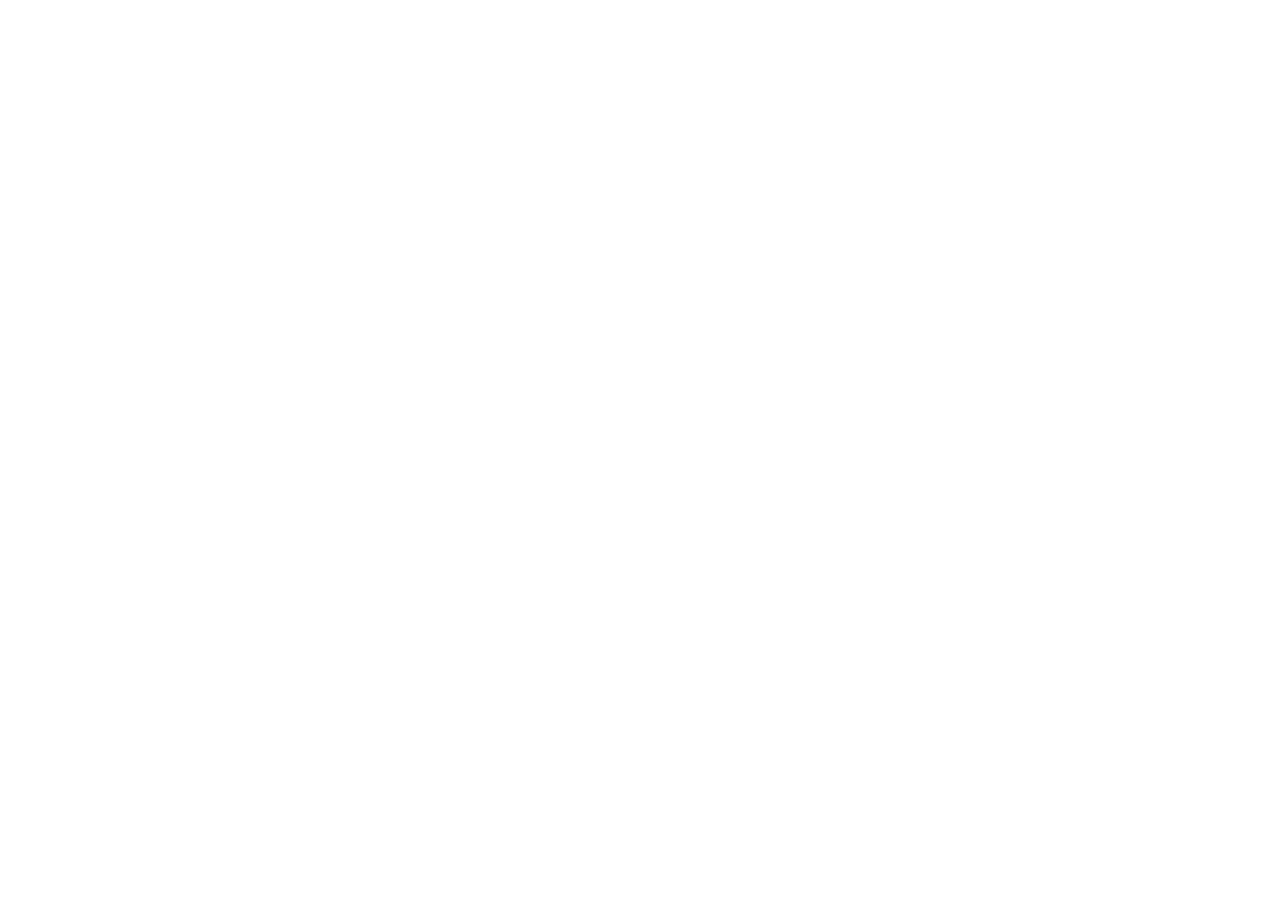
